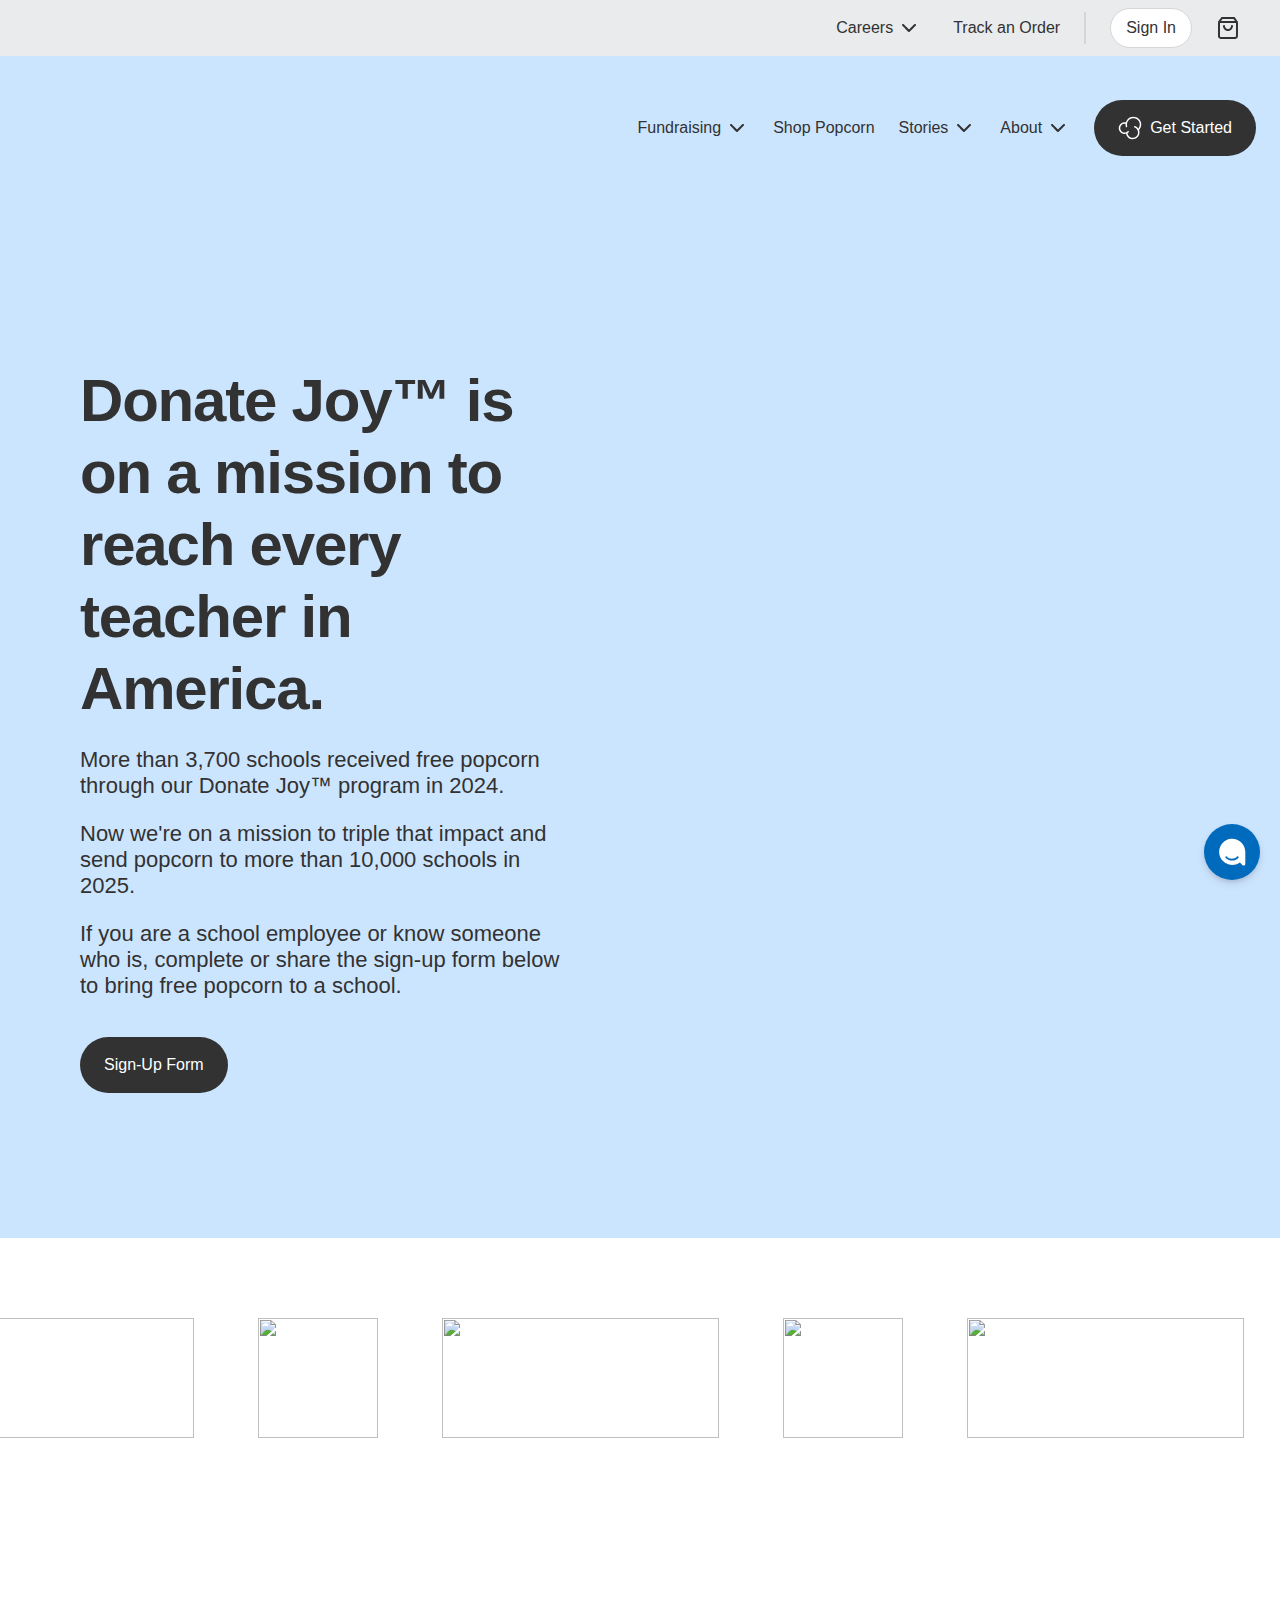
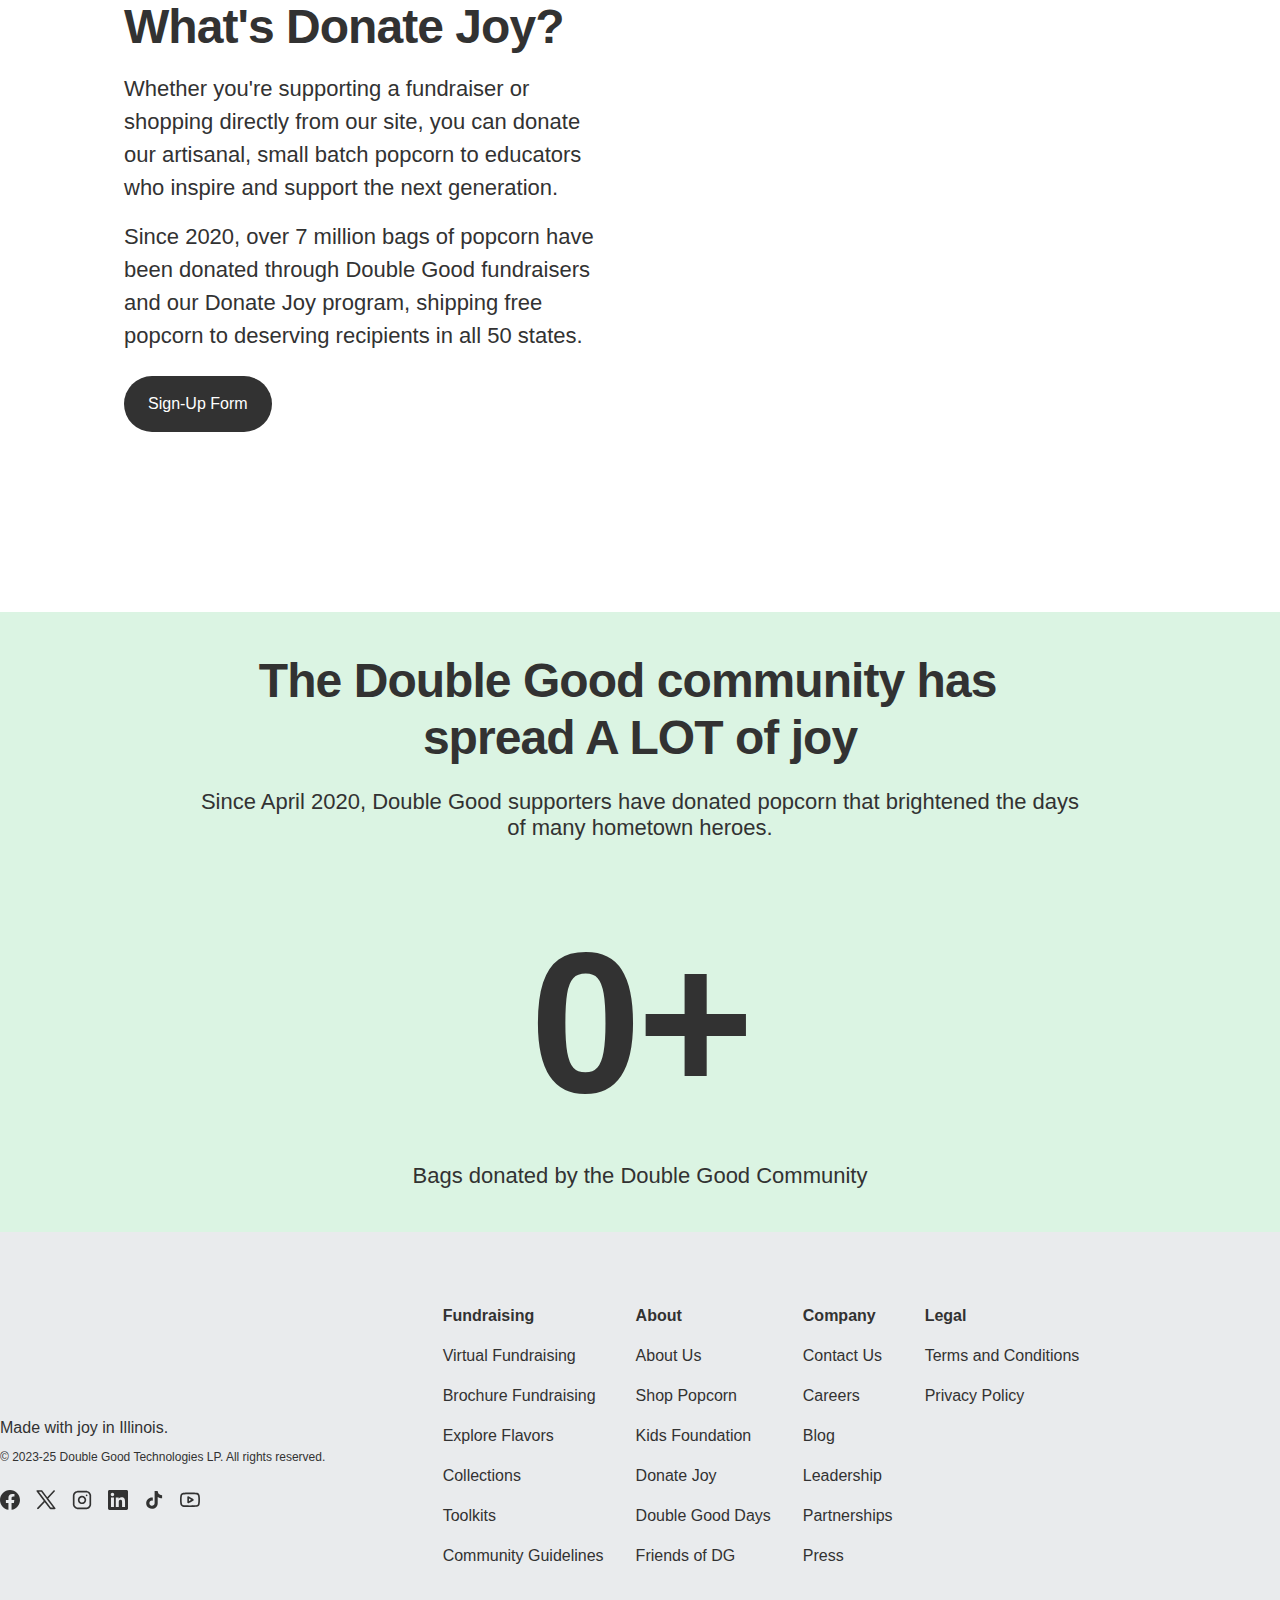
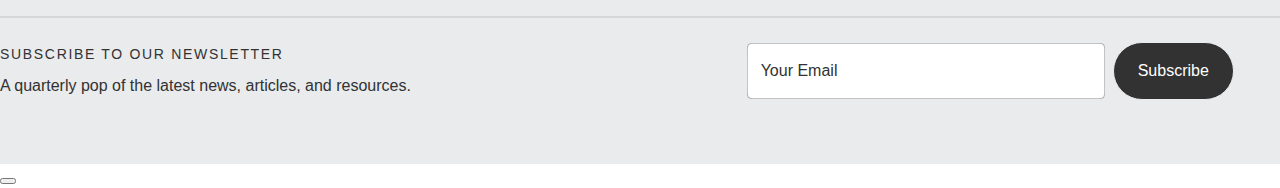
==== index.html @ 78ee9ff6 "Import current files" ====
<!DOCTYPE html>
<!-- saved from url=(0037)https://www.doublegood.com/donate-joy -->
<html style="--alert-banner-height: 0px; --mobile-header-height: 83px; --alert-header-height: 83px;"><head><meta http-equiv="Content-Type" content="text/html; charset=UTF-8"><style data-emotion="css-global" data-s="">html{-webkit-font-smoothing:antialiased;-moz-osx-font-smoothing:grayscale;box-sizing:border-box;-webkit-text-size-adjust:100%;}*,*::before,*::after{box-sizing:inherit;}strong,b{font-weight:700;}body{margin:0;color:#323232;font-family:var(--font-poppins),sans-serif;font-weight:400;font-size:1.6rem;line-height:1.5;word-break:break-word;background-color:#fff;}@media (min-width:768px){body{word-break:initial;}}@media print{body{background-color:#fff;}}body::backdrop{background-color:#fff;}html{font-size:46.8%;}@media (min-width: 375px){html{font-size:62.5%;}}</style><style data-emotion="css-global" data-s="">@-webkit-keyframes mui-auto-fill{from{display:block;}}@keyframes mui-auto-fill{from{display:block;}}@-webkit-keyframes mui-auto-fill-cancel{from{display:block;}}@keyframes mui-auto-fill-cancel{from{display:block;}}</style><style data-emotion="css-global" data-s="">@-webkit-keyframes mui-auto-fill{from{display:block;}}@keyframes mui-auto-fill{from{display:block;}}@-webkit-keyframes mui-auto-fill-cancel{from{display:block;}}@keyframes mui-auto-fill-cancel{from{display:block;}}</style><style data-emotion="css 1eebi" data-s="">.css-1eebi{display:-webkit-box;display:-webkit-flex;display:-ms-flexbox;display:flex;-webkit-flex-direction:column;-ms-flex-direction:column;flex-direction:column;width:100%;box-sizing:border-box;-webkit-flex-shrink:0;-ms-flex-negative:0;flex-shrink:0;position:-webkit-sticky;position:sticky;z-index:1100;top:0;left:auto;right:0;color:inherit;}</style><style data-emotion="css g3vh6f" data-s="">.css-g3vh6f{background-color:#fff;color:rgba(0, 0, 0, 0.87);-webkit-transition:box-shadow 300ms cubic-bezier(0.4, 0, 0.2, 1) 0ms;transition:box-shadow 300ms cubic-bezier(0.4, 0, 0.2, 1) 0ms;box-shadow:none;display:-webkit-box;display:-webkit-flex;display:-ms-flexbox;display:flex;-webkit-flex-direction:column;-ms-flex-direction:column;flex-direction:column;width:100%;box-sizing:border-box;-webkit-flex-shrink:0;-ms-flex-negative:0;flex-shrink:0;position:-webkit-sticky;position:sticky;z-index:1100;top:0;left:auto;right:0;color:inherit;}</style><style data-emotion="css jx553f" data-s="">.css-jx553f{background-color:#cce5ff;padding-bottom:1.6rem;padding-top:1.6rem;-webkit-transition:backgroundColor 300ms cubic-bezier(0.4, 0, 0.2, 1) 0ms;transition:backgroundColor 300ms cubic-bezier(0.4, 0, 0.2, 1) 0ms;}</style><style data-emotion="css 2jualf" data-s="">.css-2jualf{width:100%;margin-left:auto;box-sizing:border-box;margin-right:auto;display:block;padding-left:16px;padding-right:16px;}@media (min-width:600px){.css-2jualf{padding-left:24px;padding-right:24px;}}@media (min-width:1280px){.css-2jualf{max-width:1280px;}}</style><style data-emotion="css 95g4uk" data-s="">.css-95g4uk{display:-webkit-box;display:-webkit-flex;display:-ms-flexbox;display:flex;-webkit-flex-direction:row;-ms-flex-direction:row;flex-direction:row;-webkit-box-pack:justify;-webkit-justify-content:space-between;justify-content:space-between;-webkit-align-items:center;-webkit-box-align:center;-ms-flex-align:center;align-items:center;}</style><style data-emotion="css z7ze0z" data-s="">.css-z7ze0z{text-align:center;-webkit-flex:0 0 auto;-ms-flex:0 0 auto;flex:0 0 auto;font-size:1.5rem;padding:8px;border-radius:50%;overflow:visible;color:rgba(0, 0, 0, 0.54);-webkit-transition:background-color 150ms cubic-bezier(0.4, 0, 0.2, 1) 0ms;transition:background-color 150ms cubic-bezier(0.4, 0, 0.2, 1) 0ms;color:inherit;border-radius:0;padding:0;background-color:#323232;color:#fff;padding:1.3rem;border-radius:50%;margin-right:4.6rem;}.css-z7ze0z.Mui-disabled{background-color:transparent;color:rgba(0, 0, 0, 0.26);}</style><style data-emotion="css 1kptanp" data-s="">.css-1kptanp{display:-webkit-inline-box;display:-webkit-inline-flex;display:-ms-inline-flexbox;display:inline-flex;-webkit-align-items:center;-webkit-box-align:center;-ms-flex-align:center;align-items:center;-webkit-box-pack:center;-ms-flex-pack:center;-webkit-justify-content:center;justify-content:center;position:relative;box-sizing:border-box;-webkit-tap-highlight-color:transparent;background-color:transparent;outline:0;border:0;margin:0;border-radius:0;padding:0;cursor:pointer;-webkit-user-select:none;-moz-user-select:none;-ms-user-select:none;user-select:none;vertical-align:middle;-moz-appearance:none;-webkit-appearance:none;-webkit-text-decoration:none;text-decoration:none;color:inherit;position:relative;text-align:center;-webkit-flex:0 0 auto;-ms-flex:0 0 auto;flex:0 0 auto;font-size:1.5rem;padding:8px;border-radius:50%;overflow:visible;color:rgba(0, 0, 0, 0.54);-webkit-transition:background-color 150ms cubic-bezier(0.4, 0, 0.2, 1) 0ms;transition:background-color 150ms cubic-bezier(0.4, 0, 0.2, 1) 0ms;color:inherit;border-radius:0;padding:0;background-color:#323232;color:#fff;padding:1.3rem;border-radius:50%;margin-right:4.6rem;}.css-1kptanp::-moz-focus-inner{border-style:none;}.css-1kptanp.Mui-disabled{pointer-events:none;cursor:default;}@media print{.css-1kptanp{-webkit-print-color-adjust:exact;color-adjust:exact;}}.css-1kptanp::after{border:0.2rem solid transparent;box-shadow:0 0 0 0.2rem transparent;content:"";display:block;height:100%;left:0;outline:0.2rem solid transparent;position:absolute;top:0;width:100%;border-radius:inherit;}.css-1kptanp:focus-visible::after{border-color:transparent;outline-color:#5D9CF9;box-shadow:0 0 0 0.2rem #06F;}.css-1kptanp[disabled]{background-color:#d6d6d6;pointer-events:none;color:#757575;}.css-1kptanp.Mui-disabled{background-color:transparent;color:rgba(0, 0, 0, 0.26);}</style><style data-emotion="css 1w7fiki" data-s="">.css-1w7fiki{width:8.2rem;height:5.1rem;}</style><style data-emotion="css 1uds6oo" data-s="">.css-1uds6oo{height:100%;width:100%;position:relative;}</style><style data-emotion="css utn7wn" data-s="">.css-utn7wn{-webkit-text-decoration:none;text-decoration:none;text-decoration-thickness:0.2rem;text-underline-offset:0.8rem;position:relative;color:inherit;display:-webkit-box;display:-webkit-flex;display:-ms-flexbox;display:flex;height:100%;width:100%;}.css-utn7wn:hover{-webkit-text-decoration:underline;text-decoration:underline;}.css-utn7wn::after{border:0.2rem solid transparent;box-shadow:0 0 0 0.2rem transparent;content:"";display:block;height:100%;left:0;outline:0.2rem solid transparent;position:absolute;top:0;width:100%;border-radius:inherit;z-index:-1;}.css-utn7wn:hover{text-decoration-thickness:0.2rem;}.css-utn7wn:focus-visible::after{border-color:transparent;outline-color:#5D9CF9;box-shadow:0 0 0 0.2rem #06F;}.css-utn7wn[disabled]{background-color:#d6d6d6;pointer-events:none;color:#757575;}</style><style data-emotion="css xd2zn5" data-s="">.css-xd2zn5{margin:0;font:inherit;color:inherit;font-weight:500;white-space:pre-wrap;-webkit-text-decoration:none;text-decoration:none;text-decoration-thickness:0.2rem;text-underline-offset:0.8rem;position:relative;color:inherit;display:-webkit-box;display:-webkit-flex;display:-ms-flexbox;display:flex;height:100%;width:100%;}.css-xd2zn5:hover{-webkit-text-decoration:underline;text-decoration:underline;}.css-xd2zn5::after{border:0.2rem solid transparent;box-shadow:0 0 0 0.2rem transparent;content:"";display:block;height:100%;left:0;outline:0.2rem solid transparent;position:absolute;top:0;width:100%;border-radius:inherit;z-index:-1;}.css-xd2zn5:hover{text-decoration-thickness:0.2rem;}.css-xd2zn5:focus-visible::after{border-color:transparent;outline-color:#5D9CF9;box-shadow:0 0 0 0.2rem #06F;}.css-xd2zn5[disabled]{background-color:#d6d6d6;pointer-events:none;color:#757575;}</style><style data-emotion="css 457sxu" data-s="">.css-457sxu{display:-webkit-box;display:-webkit-flex;display:-ms-flexbox;display:flex;-webkit-flex-direction:row;-ms-flex-direction:row;flex-direction:row;-webkit-box-pack:justify;-webkit-justify-content:space-between;justify-content:space-between;-webkit-align-items:center;-webkit-box-align:center;-ms-flex-align:center;align-items:center;}.css-457sxu>:not(style):not(style){margin:0;}.css-457sxu>:not(style)~:not(style){margin-left:1.6rem;}</style><style data-emotion="css 11wsf1d" data-s="">.css-11wsf1d{display:-webkit-inline-box;display:-webkit-inline-flex;display:-ms-inline-flexbox;display:inline-flex;padding:0.8rem;}.css-11wsf1d svg{color:#323232;-webkit-transition:color 300ms cubic-bezier(0.4, 0, 0.2, 1) 0ms;transition:color 300ms cubic-bezier(0.4, 0, 0.2, 1) 0ms;}.css-11wsf1d:hover svg{color:#757575;}.css-11wsf1d:focus-visible svg{border-color:#fff;outline-color:#5D9CF9;}@media (min-width:768px){.css-11wsf1d{padding:0.8rem 1.6rem;}}</style><style data-emotion="css 19radel" data-s="">.css-19radel{top:var(--mobile-header-height);}.isAlertBanner .css-19radel{top:var(--alert-header-height);}.css-19radel .MuiDrawer-paper{background-color:#ffeeb2;height:calc(100% - var(--mobile-header-height));top:var(--mobile-header-height);width:100%;}.isAlertBanner .css-19radel .MuiDrawer-paper{height:calc(100% - var(--alert-header-height));top:var(--alert-header-height);}</style><style data-emotion="css dz99ct" data-s="">.css-dz99ct{z-index:1200;top:var(--mobile-header-height);}.isAlertBanner .css-dz99ct{top:var(--alert-header-height);}.css-dz99ct .MuiDrawer-paper{background-color:#ffeeb2;height:calc(100% - var(--mobile-header-height));top:var(--mobile-header-height);width:100%;}.isAlertBanner .css-dz99ct .MuiDrawer-paper{height:calc(100% - var(--alert-header-height));top:var(--alert-header-height);}</style><style data-emotion="css 3z4p8h" data-s="">.css-3z4p8h{background-color:#cce5ff;position:relative;border-radius:0;}</style><style data-emotion="css 1mec760" data-s="">.css-1mec760{width:100%;margin-left:auto;box-sizing:border-box;margin-right:auto;display:block;}@media (min-width:1440px){.css-1mec760{padding-left:0;padding-right:0;}}.css-1mec760 .text-section{padding-left:1.6rem;padding-right:1.6rem;}@media (min-width:768px){.css-1mec760 .text-section{padding-left:0;padding-right:0;}}</style><style data-emotion="css 1ncgrrh" data-s="">.css-1ncgrrh{margin-top:0;margin-bottom:0;padding-top:1rem;padding-bottom:0;}@media (min-width:768px){.css-1ncgrrh{margin-top:0;margin-bottom:0;padding-top:2rem;padding-bottom:0;}}</style><style data-emotion="css k008qs" data-s="">.css-k008qs{display:-webkit-box;display:-webkit-flex;display:-ms-flexbox;display:flex;}</style><style data-emotion="css 1hr9hjv" data-s="">.css-1hr9hjv{box-sizing:border-box;display:-webkit-box;display:-webkit-flex;display:-ms-flexbox;display:flex;-webkit-box-flex-wrap:wrap;-webkit-flex-wrap:wrap;-ms-flex-wrap:wrap;flex-wrap:wrap;width:100%;-webkit-flex-direction:row;-ms-flex-direction:row;flex-direction:row;-webkit-flex-direction:column-reverse;-ms-flex-direction:column-reverse;flex-direction:column-reverse;-webkit-box-flex-wrap:nowrap;-webkit-flex-wrap:nowrap;-ms-flex-wrap:nowrap;flex-wrap:nowrap;}@media (min-width:768px){.css-1hr9hjv{-webkit-flex-direction:row;-ms-flex-direction:row;flex-direction:row;}}</style><style data-emotion="css 1led9x1" data-s="">.css-1led9x1{box-sizing:border-box;margin:0;-webkit-flex-direction:row;-ms-flex-direction:row;flex-direction:row;-webkit-flex-basis:100%;-ms-flex-preferred-size:100%;flex-basis:100%;-webkit-box-flex:0;-webkit-flex-grow:0;-ms-flex-positive:0;flex-grow:0;max-width:100%;}@media (min-width:600px){.css-1led9x1{-webkit-flex-basis:100%;-ms-flex-preferred-size:100%;flex-basis:100%;-webkit-box-flex:0;-webkit-flex-grow:0;-ms-flex-positive:0;flex-grow:0;max-width:100%;}}@media (min-width:768px){.css-1led9x1{-webkit-flex-basis:50%;-ms-flex-preferred-size:50%;flex-basis:50%;-webkit-box-flex:0;-webkit-flex-grow:0;-ms-flex-positive:0;flex-grow:0;max-width:50%;}}@media (min-width:1024px){.css-1led9x1{-webkit-flex-basis:50%;-ms-flex-preferred-size:50%;flex-basis:50%;-webkit-box-flex:0;-webkit-flex-grow:0;-ms-flex-positive:0;flex-grow:0;max-width:50%;}}@media (min-width:1280px){.css-1led9x1{-webkit-flex-basis:50%;-ms-flex-preferred-size:50%;flex-basis:50%;-webkit-box-flex:0;-webkit-flex-grow:0;-ms-flex-positive:0;flex-grow:0;max-width:50%;}}@media (min-width:1440px){.css-1led9x1{-webkit-flex-basis:50%;-ms-flex-preferred-size:50%;flex-basis:50%;-webkit-box-flex:0;-webkit-flex-grow:0;-ms-flex-positive:0;flex-grow:0;max-width:50%;}}@media (min-width:1920px){.css-1led9x1{-webkit-flex-basis:50%;-ms-flex-preferred-size:50%;flex-basis:50%;-webkit-box-flex:0;-webkit-flex-grow:0;-ms-flex-positive:0;flex-grow:0;max-width:50%;}}</style><style data-emotion="css 1a64frr" data-s="">.css-1a64frr{padding-top:2rem;padding-bottom:2rem;}@media (min-width:1280px){.css-1a64frr{padding-top:calc(10.5rem + 4rem);padding-bottom:calc(10.5rem + 4rem);}}</style><style data-emotion="css 9k6w5x" data-s="">@media (min-width:768px){.css-9k6w5x{padding-right:0;padding-left:0;}}</style><style data-emotion="css 6xx8ub" data-s="">.css-6xx8ub{padding-right:2.4rem;padding-left:2.4rem;text-align:center;margin:0;}@media (min-width:768px){.css-6xx8ub{max-width:100%;text-align:left;padding-right:8rem;padding-left:8rem;}}</style><style data-emotion="css oad5r3" data-s="">.css-oad5r3{margin:0;font-family:var(--font-poppins),sans-serif;font-weight:700;font-size:4rem;line-height:1.2;letter-spacing:-0.02em;font-size:4rem;}@media (min-width:768px){.css-oad5r3{font-size:6rem;}}</style><style data-emotion="css 1327219" data-s="">.css-1327219{font-size:1.6rem;}@media (min-width:768px){.css-1327219{font-size:2.2rem;line-height:normal;margin-top:normal;}}.css-1327219:last-of-type{margin-bottom:0;}</style><style data-emotion="css 311aw" data-s="">.css-311aw{padding-left:0;width:100%;}@media (min-width:768px){.css-311aw{padding-left:8rem;max-width:100%;margin:0;display:-webkit-box;display:-webkit-flex;display:-ms-flexbox;display:flex;-webkit-box-flex-wrap:wrap;-webkit-flex-wrap:wrap;-ms-flex-wrap:wrap;flex-wrap:wrap;-webkit-box-pack:start;-ms-flex-pack:start;-webkit-justify-content:flex-start;justify-content:flex-start;}}</style><style data-emotion="css 1wnhdzd" data-s="">.css-1wnhdzd{display:-webkit-box;display:-webkit-flex;display:-ms-flexbox;display:flex;-webkit-box-flex-wrap:wrap;-webkit-flex-wrap:wrap;-ms-flex-wrap:wrap;flex-wrap:wrap;-webkit-box-pack:center;-ms-flex-pack:center;-webkit-justify-content:center;justify-content:center;width:100%;margin-top:1.6rem;}@media (min-width:768px){.css-1wnhdzd{margin:auto;}}.css-1wnhdzd .button-wrapper{margin:0 0 1.6rem;width:100%;}.css-1wnhdzd .button-wrapper a{width:100%;}@media (min-width:768px){.css-1wnhdzd .button-wrapper a{width:auto;}}.css-1wnhdzd .button-wrapper:last-of-type{margin-bottom:0;}@media (min-width:768px){.css-1wnhdzd .button-wrapper{margin:0 1.6rem 1.6rem 0;width:auto;}}.css-1wnhdzd .button-container{margin:0 0 1.6rem;}@media (min-width:768px){.css-1wnhdzd .button-container{width:auto;margin:0 2.4rem 2.4rem 0;}}.css-1wnhdzd .button-container:last-child{margin:0;}@media (min-width:768px){.css-1wnhdzd .button-container:last-child{margin:0;}}@media (min-width:768px){.css-1wnhdzd{-webkit-box-pack:left;-ms-flex-pack:left;-webkit-justify-content:left;justify-content:left;min-width:35.8rem;margin-top:1.6rem;}}</style><style data-emotion="css 1qvptzv" data-s="">.css-1qvptzv{display:-webkit-box;display:-webkit-flex;display:-ms-flexbox;display:flex;-webkit-box-flex-wrap:wrap;-webkit-flex-wrap:wrap;-ms-flex-wrap:wrap;flex-wrap:wrap;-webkit-box-pack:center;-ms-flex-pack:center;-webkit-justify-content:center;justify-content:center;width:100%;margin-top:1.6rem;}@media (min-width:768px){.css-1qvptzv{margin:auto;}}.css-1qvptzv .button-wrapper{margin:0 0 1.6rem;width:100%;}.css-1qvptzv .button-wrapper a{width:100%;}@media (min-width:768px){.css-1qvptzv .button-wrapper a{width:auto;}}.css-1qvptzv .button-wrapper:last-of-type{margin-bottom:0;}@media (min-width:768px){.css-1qvptzv .button-wrapper{margin:0 1.6rem 1.6rem 0;width:auto;}}.css-1qvptzv .button-container{margin:0 0 1.6rem;}@media (min-width:768px){.css-1qvptzv .button-container{width:auto;margin:0 2.4rem 2.4rem 0;}}.css-1qvptzv .button-container:last-child{margin:0;}@media (min-width:768px){.css-1qvptzv .button-container:last-child{margin:0;}}@media (min-width:768px){.css-1qvptzv{-webkit-box-pack:left;-ms-flex-pack:left;-webkit-justify-content:left;justify-content:left;min-width:35.8rem;margin-top:1.6rem;}}</style><style data-emotion="css 1ygtft3" data-s="">.css-1ygtft3{width:100%;}@media (min-width:768px){.css-1ygtft3{width:auto;}}</style><style data-emotion="css 51ymfm" data-s="">.css-51ymfm{font-family:var(--font-poppins),sans-serif;font-weight:500;font-size:1.6rem;line-height:1.5;text-transform:none;min-width:64px;padding:6px 16px;border-radius:4px;-webkit-transition:background-color 250ms cubic-bezier(0.4, 0, 0.2, 1) 0ms,box-shadow 250ms cubic-bezier(0.4, 0, 0.2, 1) 0ms,border-color 250ms cubic-bezier(0.4, 0, 0.2, 1) 0ms,color 250ms cubic-bezier(0.4, 0, 0.2, 1) 0ms;transition:background-color 250ms cubic-bezier(0.4, 0, 0.2, 1) 0ms,box-shadow 250ms cubic-bezier(0.4, 0, 0.2, 1) 0ms,border-color 250ms cubic-bezier(0.4, 0, 0.2, 1) 0ms,color 250ms cubic-bezier(0.4, 0, 0.2, 1) 0ms;box-shadow:none;border-radius:5.6rem;padding:1.6rem 2.4rem;width:100%;background-color:#323232;color:#fff;}.css-51ymfm:hover{-webkit-text-decoration:none;text-decoration:none;background-color:rgba(0, 0, 0, 0.04);}@media (hover: none){.css-51ymfm:hover{background-color:transparent;}}.css-51ymfm.Mui-disabled{color:rgba(0, 0, 0, 0.26);}.css-51ymfm:hover{box-shadow:none;}.css-51ymfm.Mui-focusVisible{box-shadow:none;}.css-51ymfm:active{box-shadow:none;}.css-51ymfm.Mui-disabled{box-shadow:none;}@media (min-width:768px){.css-51ymfm{width:auto;}}.css-51ymfm:hover{background-color:#757575;color:#fff;}.css-51ymfm .label{-webkit-align-items:center;-webkit-box-align:center;-ms-flex-align:center;align-items:center;background-color:#ffb600;bottom:0;-webkit-clip-path:ellipse(closest-side farthest-side);clip-path:ellipse(closest-side farthest-side);color:#323232;display:-webkit-box;display:-webkit-flex;display:-ms-flexbox;display:flex;font:inherit;height:200%;-webkit-box-pack:center;-ms-flex-pack:center;-webkit-justify-content:center;justify-content:center;position:absolute;top:0;width:120%;-webkit-transform:translateY(100%);-moz-transform:translateY(100%);-ms-transform:translateY(100%);transform:translateY(100%);-webkit-transition:-webkit-transform 0.4s ease-in-out 0ms;transition:transform 0.4s ease-in-out 0ms;}.css-51ymfm:has(.label){border:0.1rem solid #323232;overflow:hidden;position:relative;-webkit-transition:color 0.4s ease-in-out 0ms,backgroundColor 0.4s ease-in-out 0ms;transition:color 0.4s ease-in-out 0ms,backgroundColor 0.4s ease-in-out 0ms;}.css-51ymfm:has(.label):hover{background-color:#323232;color:#323232;}.css-51ymfm:has(.label):hover .label{-webkit-transform:translateY(-25%);-moz-transform:translateY(-25%);-ms-transform:translateY(-25%);transform:translateY(-25%);}.css-51ymfm:has(.label):focus-visible{overflow:visible;}.css-51ymfm:has(.label):focus-visible span{display:none;}@media (min-width:600px){.css-51ymfm{padding-right:2.4rem;padding-left:2.4rem;width:100%;}}@media (min-width:768px){.css-51ymfm{width:auto;}}</style><style data-emotion="css 1dyh8z5" data-s="">.css-1dyh8z5{display:-webkit-inline-box;display:-webkit-inline-flex;display:-ms-inline-flexbox;display:inline-flex;-webkit-align-items:center;-webkit-box-align:center;-ms-flex-align:center;align-items:center;-webkit-box-pack:center;-ms-flex-pack:center;-webkit-justify-content:center;justify-content:center;position:relative;box-sizing:border-box;-webkit-tap-highlight-color:transparent;background-color:transparent;outline:0;border:0;margin:0;border-radius:0;padding:0;cursor:pointer;-webkit-user-select:none;-moz-user-select:none;-ms-user-select:none;user-select:none;vertical-align:middle;-moz-appearance:none;-webkit-appearance:none;-webkit-text-decoration:none;text-decoration:none;color:inherit;position:relative;font-family:var(--font-poppins),sans-serif;font-weight:500;font-size:1.6rem;line-height:1.5;text-transform:none;min-width:64px;padding:6px 16px;border-radius:4px;-webkit-transition:background-color 250ms cubic-bezier(0.4, 0, 0.2, 1) 0ms,box-shadow 250ms cubic-bezier(0.4, 0, 0.2, 1) 0ms,border-color 250ms cubic-bezier(0.4, 0, 0.2, 1) 0ms,color 250ms cubic-bezier(0.4, 0, 0.2, 1) 0ms;transition:background-color 250ms cubic-bezier(0.4, 0, 0.2, 1) 0ms,box-shadow 250ms cubic-bezier(0.4, 0, 0.2, 1) 0ms,border-color 250ms cubic-bezier(0.4, 0, 0.2, 1) 0ms,color 250ms cubic-bezier(0.4, 0, 0.2, 1) 0ms;box-shadow:none;border-radius:5.6rem;padding:1.6rem 2.4rem;width:100%;background-color:#323232;color:#fff;}.css-1dyh8z5::-moz-focus-inner{border-style:none;}.css-1dyh8z5.Mui-disabled{pointer-events:none;cursor:default;}@media print{.css-1dyh8z5{-webkit-print-color-adjust:exact;color-adjust:exact;}}.css-1dyh8z5::after{border:0.2rem solid transparent;box-shadow:0 0 0 0.2rem transparent;content:"";display:block;height:100%;left:0;outline:0.2rem solid transparent;position:absolute;top:0;width:100%;border-radius:inherit;}.css-1dyh8z5:focus-visible::after{border-color:transparent;outline-color:#5D9CF9;box-shadow:0 0 0 0.2rem #06F;}.css-1dyh8z5[disabled]{background-color:#d6d6d6;pointer-events:none;color:#757575;}.css-1dyh8z5:hover{-webkit-text-decoration:none;text-decoration:none;background-color:rgba(0, 0, 0, 0.04);}@media (hover: none){.css-1dyh8z5:hover{background-color:transparent;}}.css-1dyh8z5.Mui-disabled{color:rgba(0, 0, 0, 0.26);}.css-1dyh8z5:hover{box-shadow:none;}.css-1dyh8z5.Mui-focusVisible{box-shadow:none;}.css-1dyh8z5:active{box-shadow:none;}.css-1dyh8z5.Mui-disabled{box-shadow:none;}@media (min-width:768px){.css-1dyh8z5{width:auto;}}.css-1dyh8z5:hover{background-color:#757575;color:#fff;}.css-1dyh8z5 .label{-webkit-align-items:center;-webkit-box-align:center;-ms-flex-align:center;align-items:center;background-color:#ffb600;bottom:0;-webkit-clip-path:ellipse(closest-side farthest-side);clip-path:ellipse(closest-side farthest-side);color:#323232;display:-webkit-box;display:-webkit-flex;display:-ms-flexbox;display:flex;font:inherit;height:200%;-webkit-box-pack:center;-ms-flex-pack:center;-webkit-justify-content:center;justify-content:center;position:absolute;top:0;width:120%;-webkit-transform:translateY(100%);-moz-transform:translateY(100%);-ms-transform:translateY(100%);transform:translateY(100%);-webkit-transition:-webkit-transform 0.4s ease-in-out 0ms;transition:transform 0.4s ease-in-out 0ms;}.css-1dyh8z5:has(.label){border:0.1rem solid #323232;overflow:hidden;position:relative;-webkit-transition:color 0.4s ease-in-out 0ms,backgroundColor 0.4s ease-in-out 0ms;transition:color 0.4s ease-in-out 0ms,backgroundColor 0.4s ease-in-out 0ms;}.css-1dyh8z5:has(.label):hover{background-color:#323232;color:#323232;}.css-1dyh8z5:has(.label):hover .label{-webkit-transform:translateY(-25%);-moz-transform:translateY(-25%);-ms-transform:translateY(-25%);transform:translateY(-25%);}.css-1dyh8z5:has(.label):focus-visible{overflow:visible;}.css-1dyh8z5:has(.label):focus-visible span{display:none;}@media (min-width:600px){.css-1dyh8z5{padding-right:2.4rem;padding-left:2.4rem;width:100%;}}@media (min-width:768px){.css-1dyh8z5{width:auto;}}</style><style data-emotion="css 10klw3m" data-s="">.css-10klw3m{height:100%;}</style><style data-emotion="css fimju0" data-s="">.css-fimju0{width:100%;overflow:hidden;margin:0;height:100%;position:relative;padding-bottom:100%;}.css-fimju0 .desktop-image{display:none;}@media (min-width:768px){.css-fimju0{padding-bottom:56.6%;}.css-fimju0 .mobile-image{display:none;}.css-fimju0 .desktop-image{display:block;}}</style><style data-emotion="css 1lhgo8e" data-s="">.css-1lhgo8e{width:100%;overflow:hidden;margin:0;height:100%;position:relative;padding-bottom:100%;}.css-1lhgo8e .desktop-image{display:none;}@media (min-width:768px){.css-1lhgo8e{padding-bottom:56.6%;}.css-1lhgo8e .mobile-image{display:none;}.css-1lhgo8e .desktop-image{display:block;}}</style><style data-emotion="css nqmyd6" data-s="">.css-nqmyd6{background-color:#fff;position:relative;border-radius:0;}</style><style data-emotion="css 1b9oz2m" data-s="">.css-1b9oz2m{width:100%;margin-left:auto;box-sizing:border-box;margin-right:auto;display:block;}@media (min-width:1440px){.css-1b9oz2m{padding-left:0;padding-right:0;}}.css-1b9oz2m .text-section{padding-left:0;padding-right:0;}@media (min-width:768px){.css-1b9oz2m .text-section{padding-left:0;padding-right:0;}}</style><style data-emotion="css 1rj7994" data-s="">.css-1rj7994{margin-top:0;margin-bottom:0;padding-top:4rem;padding-bottom:4rem;}@media (min-width:768px){.css-1rj7994{margin-top:0;margin-bottom:0;padding-top:8rem;padding-bottom:8rem;}}</style><style data-emotion="css 3gjte2" data-s="">.css-3gjte2{width:100%;height:6.4rem;position:relative;overflow:hidden;background-color:#fff;}@media (min-width:768px){.css-3gjte2{height:12rem;}}</style><style data-emotion="css 18lchkm" data-s="">.css-18lchkm{position:absolute;display:-webkit-box;display:-webkit-flex;display:-ms-flexbox;display:flex;width:200%;height:100%;-webkit-align-items:center;-webkit-box-align:center;-ms-flex-align:center;align-items:center;-webkit-align-content:center;-ms-flex-line-pack:center;align-content:center;top:0;left:-50%;z-index:1;}</style><style data-emotion="css 13u81n7" data-s="">.css-13u81n7{margin-left:1.2rem;margin-right:1.2rem;height:auto;max-height:100%;max-width:16.5rem;}@media (min-width:768px){.css-13u81n7{margin-left:3.2rem;margin-right:3.2rem;height:100%;max-width:100%;}}</style><style data-emotion="css nqmyd6" data-s="">.css-nqmyd6{background-color:#fff;position:relative;border-radius:0;}</style><style data-emotion="css 14bwu7h" data-s="">.css-14bwu7h{width:100%;margin-left:auto;box-sizing:border-box;margin-right:auto;display:block;padding-left:16px;padding-right:16px;}@media (min-width:600px){.css-14bwu7h{padding-left:24px;padding-right:24px;}}@media (min-width:1280px){.css-14bwu7h{max-width:1280px;}}@media (min-width:1440px){.css-14bwu7h{padding-left:0;padding-right:0;}}.css-14bwu7h .text-section{padding-left:0;padding-right:0;}@media (min-width:768px){.css-14bwu7h .text-section{padding-left:0;padding-right:0;}}</style><style data-emotion="css x7x2r2" data-s="">.css-x7x2r2{margin-top:0;margin-bottom:0;padding-top:0;padding-bottom:1rem;}@media (min-width:768px){.css-x7x2r2{margin-top:0;margin-bottom:0;padding-top:0;padding-bottom:2rem;}}</style><style data-emotion="css k008qs" data-s="">.css-k008qs{display:-webkit-box;display:-webkit-flex;display:-ms-flexbox;display:flex;}</style><style data-emotion="css 1hr9hjv" data-s="">.css-1hr9hjv{box-sizing:border-box;display:-webkit-box;display:-webkit-flex;display:-ms-flexbox;display:flex;-webkit-box-flex-wrap:wrap;-webkit-flex-wrap:wrap;-ms-flex-wrap:wrap;flex-wrap:wrap;width:100%;-webkit-flex-direction:row;-ms-flex-direction:row;flex-direction:row;-webkit-flex-direction:column-reverse;-ms-flex-direction:column-reverse;flex-direction:column-reverse;-webkit-box-flex-wrap:nowrap;-webkit-flex-wrap:nowrap;-ms-flex-wrap:nowrap;flex-wrap:nowrap;}@media (min-width:768px){.css-1hr9hjv{-webkit-flex-direction:row;-ms-flex-direction:row;flex-direction:row;}}</style><style data-emotion="css 1led9x1" data-s="">.css-1led9x1{box-sizing:border-box;margin:0;-webkit-flex-direction:row;-ms-flex-direction:row;flex-direction:row;-webkit-flex-basis:100%;-ms-flex-preferred-size:100%;flex-basis:100%;-webkit-box-flex:0;-webkit-flex-grow:0;-ms-flex-positive:0;flex-grow:0;max-width:100%;}@media (min-width:600px){.css-1led9x1{-webkit-flex-basis:100%;-ms-flex-preferred-size:100%;flex-basis:100%;-webkit-box-flex:0;-webkit-flex-grow:0;-ms-flex-positive:0;flex-grow:0;max-width:100%;}}@media (min-width:768px){.css-1led9x1{-webkit-flex-basis:50%;-ms-flex-preferred-size:50%;flex-basis:50%;-webkit-box-flex:0;-webkit-flex-grow:0;-ms-flex-positive:0;flex-grow:0;max-width:50%;}}@media (min-width:1024px){.css-1led9x1{-webkit-flex-basis:50%;-ms-flex-preferred-size:50%;flex-basis:50%;-webkit-box-flex:0;-webkit-flex-grow:0;-ms-flex-positive:0;flex-grow:0;max-width:50%;}}@media (min-width:1280px){.css-1led9x1{-webkit-flex-basis:50%;-ms-flex-preferred-size:50%;flex-basis:50%;-webkit-box-flex:0;-webkit-flex-grow:0;-ms-flex-positive:0;flex-grow:0;max-width:50%;}}@media (min-width:1440px){.css-1led9x1{-webkit-flex-basis:50%;-ms-flex-preferred-size:50%;flex-basis:50%;-webkit-box-flex:0;-webkit-flex-grow:0;-ms-flex-positive:0;flex-grow:0;max-width:50%;}}@media (min-width:1920px){.css-1led9x1{-webkit-flex-basis:50%;-ms-flex-preferred-size:50%;flex-basis:50%;-webkit-box-flex:0;-webkit-flex-grow:0;-ms-flex-positive:0;flex-grow:0;max-width:50%;}}</style><style data-emotion="css yhs6f3" data-s="">.css-yhs6f3{padding-top:4rem;padding-bottom:4rem;}@media (min-width:768px){.css-yhs6f3{padding-top:1.6rem;padding-bottom:1.6rem;}}@media (min-width:1280px){.css-yhs6f3{padding-top:8rem;padding-bottom:8rem;}}</style><style data-emotion="css eg6041" data-s="">@media (min-width:1280px){.css-eg6041{padding-right:0px;padding-left:0px;}}</style><style data-emotion="css 1dx6u49" data-s="">.css-1dx6u49{margin-left:0px;margin-right:0px;text-align:left;}@media (min-width:1280px){.css-1dx6u49{padding-right:4rem;padding-left:10rem;margin-left:0px;margin-right:0px;}}.css-1dx6u49 h1{font-family:var(--font-poppins),sans-serif;font-weight:700;font-size:4rem;line-height:1.2;letter-spacing:-0.02em;}@media (min-width:768px){.css-1dx6u49 h1{font-size:6rem;}}.css-1dx6u49 h2{font-family:var(--font-poppins),sans-serif;font-weight:700;font-size:3.6rem;line-height:1.2;letter-spacing:-0.02em;}@media (min-width:768px){.css-1dx6u49 h2{font-size:4.8rem;}}.css-1dx6u49 h3{font-family:var(--font-poppins),sans-serif;font-weight:700;font-size:3.2rem;line-height:1.2;letter-spacing:-0.02em;}@media (min-width:768px){.css-1dx6u49 h3{font-size:4rem;}}.css-1dx6u49 h4{font-family:var(--font-poppins),sans-serif;font-weight:700;font-size:2.8rem;line-height:1.2;}@media (min-width:768px){.css-1dx6u49 h4{font-size:3.2rem;}}.css-1dx6u49 h5{font-family:var(--font-poppins),sans-serif;font-weight:700;font-size:2.4rem;line-height:1.5;}.css-1dx6u49 h6{font-family:var(--font-poppins),sans-serif;font-weight:700;font-size:2rem;line-height:1.5;}.css-1dx6u49 h1:first-of-type,.css-1dx6u49 h2:first-of-type,.css-1dx6u49 h3:first-of-type,.css-1dx6u49 h4:first-of-type,.css-1dx6u49 h5:first-of-type,.css-1dx6u49 h6:first-of-type{margin-top:0px;}.css-1dx6u49 h1:last-of-type,.css-1dx6u49 h2:last-of-type,.css-1dx6u49 h3:last-of-type,.css-1dx6u49 h4:last-of-type,.css-1dx6u49 h5:last-of-type,.css-1dx6u49 h6:last-of-type{margin-bottom:0px;}.css-1dx6u49>p{margin-bottom:0px;}.css-1dx6u49>p,.css-1dx6u49 ul,.css-1dx6u49 li{font-size:2.2rem;margin-bottom:0px;margin-block-start:1.6rem;}@media (min-width:768px){.css-1dx6u49>p,.css-1dx6u49 ul,.css-1dx6u49 li{font-size:2.2rem;}}.css-1dx6u49 img{max-width:100%;}</style><style data-emotion="css 1q011kd" data-s="">.css-1q011kd{margin-top:2.4rem;display:-webkit-box;display:-webkit-flex;display:-ms-flexbox;display:flex;-webkit-box-flex-wrap:wrap;-webkit-flex-wrap:wrap;-ms-flex-wrap:wrap;flex-wrap:wrap;-webkit-box-pack:start;-ms-flex-pack:start;-webkit-justify-content:flex-start;justify-content:flex-start;}.css-1q011kd .button-wrapper{margin:0 0 1.6rem;width:100%;}.css-1q011kd .button-wrapper:last-of-type{margin-bottom:0;margin-right:0;}@media (min-width:768px){.css-1q011kd .button-wrapper{margin:0 2.4rem 2.4rem 0;width:auto;}}.css-1q011kd .button-container{margin:0 0 1.6rem;}@media (min-width:768px){.css-1q011kd .button-container{width:auto;margin:0 2.4rem 2.4rem 0;}}.css-1q011kd .button-container:last-child{margin:0;}@media (min-width:768px){.css-1q011kd .button-container:last-child{margin:0;}}@media (min-width:768px){.css-1q011kd{padding-left:10rem;}}</style><style data-emotion="css 1s15uk" data-s="">.css-1s15uk{margin-top:2.4rem;display:-webkit-box;display:-webkit-flex;display:-ms-flexbox;display:flex;-webkit-box-flex-wrap:wrap;-webkit-flex-wrap:wrap;-ms-flex-wrap:wrap;flex-wrap:wrap;-webkit-box-pack:start;-ms-flex-pack:start;-webkit-justify-content:flex-start;justify-content:flex-start;}.css-1s15uk .button-wrapper{margin:0 0 1.6rem;width:100%;}.css-1s15uk .button-wrapper:last-of-type{margin-bottom:0;margin-right:0;}@media (min-width:768px){.css-1s15uk .button-wrapper{margin:0 2.4rem 2.4rem 0;width:auto;}}.css-1s15uk .button-container{margin:0 0 1.6rem;}@media (min-width:768px){.css-1s15uk .button-container{width:auto;margin:0 2.4rem 2.4rem 0;}}.css-1s15uk .button-container:last-child{margin:0;}@media (min-width:768px){.css-1s15uk .button-container:last-child{margin:0;}}@media (min-width:768px){.css-1s15uk{padding-left:10rem;}}</style><style data-emotion="css 1ygtft3" data-s="">.css-1ygtft3{width:100%;}@media (min-width:768px){.css-1ygtft3{width:auto;}}</style><style data-emotion="css 51ymfm" data-s="">.css-51ymfm{font-family:var(--font-poppins),sans-serif;font-weight:500;font-size:1.6rem;line-height:1.5;text-transform:none;min-width:64px;padding:6px 16px;border-radius:4px;-webkit-transition:background-color 250ms cubic-bezier(0.4, 0, 0.2, 1) 0ms,box-shadow 250ms cubic-bezier(0.4, 0, 0.2, 1) 0ms,border-color 250ms cubic-bezier(0.4, 0, 0.2, 1) 0ms,color 250ms cubic-bezier(0.4, 0, 0.2, 1) 0ms;transition:background-color 250ms cubic-bezier(0.4, 0, 0.2, 1) 0ms,box-shadow 250ms cubic-bezier(0.4, 0, 0.2, 1) 0ms,border-color 250ms cubic-bezier(0.4, 0, 0.2, 1) 0ms,color 250ms cubic-bezier(0.4, 0, 0.2, 1) 0ms;box-shadow:none;border-radius:5.6rem;padding:1.6rem 2.4rem;width:100%;background-color:#323232;color:#fff;}.css-51ymfm:hover{-webkit-text-decoration:none;text-decoration:none;background-color:rgba(0, 0, 0, 0.04);}@media (hover: none){.css-51ymfm:hover{background-color:transparent;}}.css-51ymfm.Mui-disabled{color:rgba(0, 0, 0, 0.26);}.css-51ymfm:hover{box-shadow:none;}.css-51ymfm.Mui-focusVisible{box-shadow:none;}.css-51ymfm:active{box-shadow:none;}.css-51ymfm.Mui-disabled{box-shadow:none;}@media (min-width:768px){.css-51ymfm{width:auto;}}.css-51ymfm:hover{background-color:#757575;color:#fff;}.css-51ymfm .label{-webkit-align-items:center;-webkit-box-align:center;-ms-flex-align:center;align-items:center;background-color:#ffb600;bottom:0;-webkit-clip-path:ellipse(closest-side farthest-side);clip-path:ellipse(closest-side farthest-side);color:#323232;display:-webkit-box;display:-webkit-flex;display:-ms-flexbox;display:flex;font:inherit;height:200%;-webkit-box-pack:center;-ms-flex-pack:center;-webkit-justify-content:center;justify-content:center;position:absolute;top:0;width:120%;-webkit-transform:translateY(100%);-moz-transform:translateY(100%);-ms-transform:translateY(100%);transform:translateY(100%);-webkit-transition:-webkit-transform 0.4s ease-in-out 0ms;transition:transform 0.4s ease-in-out 0ms;}.css-51ymfm:has(.label){border:0.1rem solid #323232;overflow:hidden;position:relative;-webkit-transition:color 0.4s ease-in-out 0ms,backgroundColor 0.4s ease-in-out 0ms;transition:color 0.4s ease-in-out 0ms,backgroundColor 0.4s ease-in-out 0ms;}.css-51ymfm:has(.label):hover{background-color:#323232;color:#323232;}.css-51ymfm:has(.label):hover .label{-webkit-transform:translateY(-25%);-moz-transform:translateY(-25%);-ms-transform:translateY(-25%);transform:translateY(-25%);}.css-51ymfm:has(.label):focus-visible{overflow:visible;}.css-51ymfm:has(.label):focus-visible span{display:none;}@media (min-width:600px){.css-51ymfm{padding-right:2.4rem;padding-left:2.4rem;width:100%;}}@media (min-width:768px){.css-51ymfm{width:auto;}}</style><style data-emotion="css 1dyh8z5" data-s="">.css-1dyh8z5{display:-webkit-inline-box;display:-webkit-inline-flex;display:-ms-inline-flexbox;display:inline-flex;-webkit-align-items:center;-webkit-box-align:center;-ms-flex-align:center;align-items:center;-webkit-box-pack:center;-ms-flex-pack:center;-webkit-justify-content:center;justify-content:center;position:relative;box-sizing:border-box;-webkit-tap-highlight-color:transparent;background-color:transparent;outline:0;border:0;margin:0;border-radius:0;padding:0;cursor:pointer;-webkit-user-select:none;-moz-user-select:none;-ms-user-select:none;user-select:none;vertical-align:middle;-moz-appearance:none;-webkit-appearance:none;-webkit-text-decoration:none;text-decoration:none;color:inherit;position:relative;font-family:var(--font-poppins),sans-serif;font-weight:500;font-size:1.6rem;line-height:1.5;text-transform:none;min-width:64px;padding:6px 16px;border-radius:4px;-webkit-transition:background-color 250ms cubic-bezier(0.4, 0, 0.2, 1) 0ms,box-shadow 250ms cubic-bezier(0.4, 0, 0.2, 1) 0ms,border-color 250ms cubic-bezier(0.4, 0, 0.2, 1) 0ms,color 250ms cubic-bezier(0.4, 0, 0.2, 1) 0ms;transition:background-color 250ms cubic-bezier(0.4, 0, 0.2, 1) 0ms,box-shadow 250ms cubic-bezier(0.4, 0, 0.2, 1) 0ms,border-color 250ms cubic-bezier(0.4, 0, 0.2, 1) 0ms,color 250ms cubic-bezier(0.4, 0, 0.2, 1) 0ms;box-shadow:none;border-radius:5.6rem;padding:1.6rem 2.4rem;width:100%;background-color:#323232;color:#fff;}.css-1dyh8z5::-moz-focus-inner{border-style:none;}.css-1dyh8z5.Mui-disabled{pointer-events:none;cursor:default;}@media print{.css-1dyh8z5{-webkit-print-color-adjust:exact;color-adjust:exact;}}.css-1dyh8z5::after{border:0.2rem solid transparent;box-shadow:0 0 0 0.2rem transparent;content:"";display:block;height:100%;left:0;outline:0.2rem solid transparent;position:absolute;top:0;width:100%;border-radius:inherit;}.css-1dyh8z5:focus-visible::after{border-color:transparent;outline-color:#5D9CF9;box-shadow:0 0 0 0.2rem #06F;}.css-1dyh8z5[disabled]{background-color:#d6d6d6;pointer-events:none;color:#757575;}.css-1dyh8z5:hover{-webkit-text-decoration:none;text-decoration:none;background-color:rgba(0, 0, 0, 0.04);}@media (hover: none){.css-1dyh8z5:hover{background-color:transparent;}}.css-1dyh8z5.Mui-disabled{color:rgba(0, 0, 0, 0.26);}.css-1dyh8z5:hover{box-shadow:none;}.css-1dyh8z5.Mui-focusVisible{box-shadow:none;}.css-1dyh8z5:active{box-shadow:none;}.css-1dyh8z5.Mui-disabled{box-shadow:none;}@media (min-width:768px){.css-1dyh8z5{width:auto;}}.css-1dyh8z5:hover{background-color:#757575;color:#fff;}.css-1dyh8z5 .label{-webkit-align-items:center;-webkit-box-align:center;-ms-flex-align:center;align-items:center;background-color:#ffb600;bottom:0;-webkit-clip-path:ellipse(closest-side farthest-side);clip-path:ellipse(closest-side farthest-side);color:#323232;display:-webkit-box;display:-webkit-flex;display:-ms-flexbox;display:flex;font:inherit;height:200%;-webkit-box-pack:center;-ms-flex-pack:center;-webkit-justify-content:center;justify-content:center;position:absolute;top:0;width:120%;-webkit-transform:translateY(100%);-moz-transform:translateY(100%);-ms-transform:translateY(100%);transform:translateY(100%);-webkit-transition:-webkit-transform 0.4s ease-in-out 0ms;transition:transform 0.4s ease-in-out 0ms;}.css-1dyh8z5:has(.label){border:0.1rem solid #323232;overflow:hidden;position:relative;-webkit-transition:color 0.4s ease-in-out 0ms,backgroundColor 0.4s ease-in-out 0ms;transition:color 0.4s ease-in-out 0ms,backgroundColor 0.4s ease-in-out 0ms;}.css-1dyh8z5:has(.label):hover{background-color:#323232;color:#323232;}.css-1dyh8z5:has(.label):hover .label{-webkit-transform:translateY(-25%);-moz-transform:translateY(-25%);-ms-transform:translateY(-25%);transform:translateY(-25%);}.css-1dyh8z5:has(.label):focus-visible{overflow:visible;}.css-1dyh8z5:has(.label):focus-visible span{display:none;}@media (min-width:600px){.css-1dyh8z5{padding-right:2.4rem;padding-left:2.4rem;width:100%;}}@media (min-width:768px){.css-1dyh8z5{width:auto;}}</style><style data-emotion="css 10klw3m" data-s="">.css-10klw3m{height:100%;}</style><style data-emotion="css fimju0" data-s="">.css-fimju0{width:100%;overflow:hidden;margin:0;height:100%;position:relative;padding-bottom:100%;}.css-fimju0 .desktop-image{display:none;}@media (min-width:768px){.css-fimju0{padding-bottom:56.6%;}.css-fimju0 .mobile-image{display:none;}.css-fimju0 .desktop-image{display:block;}}</style><style data-emotion="css 1lhgo8e" data-s="">.css-1lhgo8e{width:100%;overflow:hidden;margin:0;height:100%;position:relative;padding-bottom:100%;}.css-1lhgo8e .desktop-image{display:none;}@media (min-width:768px){.css-1lhgo8e{padding-bottom:56.6%;}.css-1lhgo8e .mobile-image{display:none;}.css-1lhgo8e .desktop-image{display:block;}}</style><style data-emotion="css h2u2ww" data-s="">.css-h2u2ww{background-color:#dbf4e3;position:relative;border-radius:0;}</style><style data-emotion="css 14ljclz" data-s="">.css-14ljclz{width:100%;margin-left:auto;box-sizing:border-box;margin-right:auto;display:block;padding-left:16px;padding-right:16px;}@media (min-width:600px){.css-14ljclz{padding-left:24px;padding-right:24px;}}@media (min-width:1280px){.css-14ljclz{max-width:1280px;}}@media (min-width:1440px){.css-14ljclz{padding-left:0;padding-right:0;}}.css-14ljclz .text-section{padding-left:1.6rem;padding-right:1.6rem;}@media (min-width:768px){.css-14ljclz .text-section{padding-left:0;padding-right:0;}}</style><style data-emotion="css dn9ao0" data-s="">.css-dn9ao0{margin-top:4rem;margin-bottom:0;padding-top:2rem;padding-bottom:2rem;}@media (min-width:768px){.css-dn9ao0{margin-top:8rem;margin-bottom:0;padding-top:4rem;padding-bottom:4rem;}}</style><style data-emotion="css 9k6w5x" data-s="">@media (min-width:768px){.css-9k6w5x{padding-right:0;padding-left:0;}}</style><style data-emotion="css fvui2d" data-s="">.css-fvui2d{padding-right:2.4rem;padding-left:2.4rem;text-align:center;margin:0 auto;}@media (min-width:768px){.css-fvui2d{max-width:106rem;text-align:center;padding-right:8rem;padding-left:8rem;}}</style><style data-emotion="css 211znu" data-s="">.css-211znu{margin:0;font-family:var(--font-poppins),sans-serif;font-weight:700;font-size:3.6rem;line-height:1.2;letter-spacing:-0.02em;font-size:4rem;}@media (min-width:768px){.css-211znu{font-size:4.8rem;}}</style><style data-emotion="css 1327219" data-s="">.css-1327219{font-size:1.6rem;}@media (min-width:768px){.css-1327219{font-size:2.2rem;line-height:normal;margin-top:normal;}}.css-1327219:last-of-type{margin-bottom:0;}</style><style data-emotion="css 18dzn2z" data-s="">.css-18dzn2z{margin:0;font-family:var(--font-poppins),sans-serif;font-weight:400;font-size:1.6rem;line-height:1.5;color:#323232;word-break:break-word;font-family:var(--font-poppins),sans-serif;font-size:min(16vw, 20rem);font-weight:700;line-height:1.2;padding-top:4rem;padding-bottom:1.6rem;letter-spacing:-0.02em;text-align:center;}@media (min-width:768px){.css-18dzn2z{word-break:initial;}}</style><style data-emotion="css 1hdwlkt" data-s="">.css-1hdwlkt{margin:0;font-family:var(--font-poppins),sans-serif;font-weight:400;font-size:1.6rem;line-height:1.5;color:#323232;word-break:break-word;font-size:1.4rem;text-align:center;}@media (min-width:768px){.css-1hdwlkt{word-break:initial;}}@media (min-width:768px){.css-1hdwlkt{font-size:2.2rem;}}</style><style data-emotion="css 146hwra" data-s="">.css-146hwra{background-color:#e9ebed;}</style><style data-emotion="css 4qxcmj" data-s="">.css-4qxcmj{width:100%;margin-left:auto;box-sizing:border-box;margin-right:auto;display:block;}@media (min-width:1280px){.css-4qxcmj{max-width:1280px;}}</style><style data-emotion="css 1aiu08f" data-s="">.css-1aiu08f{box-sizing:border-box;display:-webkit-box;display:-webkit-flex;display:-ms-flexbox;display:flex;-webkit-box-flex-wrap:wrap;-webkit-flex-wrap:wrap;-ms-flex-wrap:wrap;flex-wrap:wrap;width:100%;-webkit-flex-direction:row;-ms-flex-direction:row;flex-direction:row;padding-top:6.4rem;padding-left:2.4rem;padding-right:2.4rem;}@media (min-width:1280px){.css-1aiu08f{padding-left:0px;padding-right:0px;}}</style><style data-emotion="css i53p6p" data-s="">.css-i53p6p{box-sizing:border-box;margin:0;-webkit-flex-direction:row;-ms-flex-direction:row;flex-direction:row;-webkit-flex-basis:100%;-ms-flex-preferred-size:100%;flex-basis:100%;-webkit-box-flex:0;-webkit-flex-grow:0;-ms-flex-positive:0;flex-grow:0;max-width:100%;}@media (min-width:600px){.css-i53p6p{-webkit-flex-basis:100%;-ms-flex-preferred-size:100%;flex-basis:100%;-webkit-box-flex:0;-webkit-flex-grow:0;-ms-flex-positive:0;flex-grow:0;max-width:100%;}}@media (min-width:768px){.css-i53p6p{-webkit-flex-basis:33.333333%;-ms-flex-preferred-size:33.333333%;flex-basis:33.333333%;-webkit-box-flex:0;-webkit-flex-grow:0;-ms-flex-positive:0;flex-grow:0;max-width:33.333333%;}}@media (min-width:1024px){.css-i53p6p{-webkit-flex-basis:33.333333%;-ms-flex-preferred-size:33.333333%;flex-basis:33.333333%;-webkit-box-flex:0;-webkit-flex-grow:0;-ms-flex-positive:0;flex-grow:0;max-width:33.333333%;}}@media (min-width:1280px){.css-i53p6p{-webkit-flex-basis:33.333333%;-ms-flex-preferred-size:33.333333%;flex-basis:33.333333%;-webkit-box-flex:0;-webkit-flex-grow:0;-ms-flex-positive:0;flex-grow:0;max-width:33.333333%;}}@media (min-width:1440px){.css-i53p6p{-webkit-flex-basis:33.333333%;-ms-flex-preferred-size:33.333333%;flex-basis:33.333333%;-webkit-box-flex:0;-webkit-flex-grow:0;-ms-flex-positive:0;flex-grow:0;max-width:33.333333%;}}@media (min-width:1920px){.css-i53p6p{-webkit-flex-basis:33.333333%;-ms-flex-preferred-size:33.333333%;flex-basis:33.333333%;-webkit-box-flex:0;-webkit-flex-grow:0;-ms-flex-positive:0;flex-grow:0;max-width:33.333333%;}}</style><style data-emotion="css 1yv5c6k" data-s="">.css-1yv5c6k{height:9.6rem;width:15.3rem;margin:0 auto;}@media (min-width:768px){.css-1yv5c6k{margin:0;}}</style><style data-emotion="css 1uds6oo" data-s="">.css-1uds6oo{height:100%;width:100%;position:relative;}</style><style data-emotion="css utn7wn" data-s="">.css-utn7wn{-webkit-text-decoration:none;text-decoration:none;text-decoration-thickness:0.2rem;text-underline-offset:0.8rem;position:relative;color:inherit;display:-webkit-box;display:-webkit-flex;display:-ms-flexbox;display:flex;height:100%;width:100%;}.css-utn7wn:hover{-webkit-text-decoration:underline;text-decoration:underline;}.css-utn7wn::after{border:0.2rem solid transparent;box-shadow:0 0 0 0.2rem transparent;content:"";display:block;height:100%;left:0;outline:0.2rem solid transparent;position:absolute;top:0;width:100%;border-radius:inherit;z-index:-1;}.css-utn7wn:hover{text-decoration-thickness:0.2rem;}.css-utn7wn:focus-visible::after{border-color:transparent;outline-color:#5D9CF9;box-shadow:0 0 0 0.2rem #06F;}.css-utn7wn[disabled]{background-color:#d6d6d6;pointer-events:none;color:#757575;}</style><style data-emotion="css xd2zn5" data-s="">.css-xd2zn5{margin:0;font:inherit;color:inherit;font-weight:500;white-space:pre-wrap;-webkit-text-decoration:none;text-decoration:none;text-decoration-thickness:0.2rem;text-underline-offset:0.8rem;position:relative;color:inherit;display:-webkit-box;display:-webkit-flex;display:-ms-flexbox;display:flex;height:100%;width:100%;}.css-xd2zn5:hover{-webkit-text-decoration:underline;text-decoration:underline;}.css-xd2zn5::after{border:0.2rem solid transparent;box-shadow:0 0 0 0.2rem transparent;content:"";display:block;height:100%;left:0;outline:0.2rem solid transparent;position:absolute;top:0;width:100%;border-radius:inherit;z-index:-1;}.css-xd2zn5:hover{text-decoration-thickness:0.2rem;}.css-xd2zn5:focus-visible::after{border-color:transparent;outline-color:#5D9CF9;box-shadow:0 0 0 0.2rem #06F;}.css-xd2zn5[disabled]{background-color:#d6d6d6;pointer-events:none;color:#757575;}</style><style data-emotion="css 1iqozkc" data-s="">.css-1iqozkc{margin:0;font-family:var(--font-poppins),sans-serif;font-weight:400;font-size:1.6rem;line-height:1.5;color:#323232;word-break:break-word;margin-top:2.4rem;text-align:center;}@media (min-width:768px){.css-1iqozkc{word-break:initial;}}@media (min-width:768px){.css-1iqozkc{text-align:left;}}</style><style data-emotion="css kbcdfg" data-s="">.css-kbcdfg{margin:0;font-family:var(--font-poppins),sans-serif;font-weight:400;font-size:1.6rem;line-height:1.5;color:#323232;word-break:break-word;margin-top:0.8rem;font-size:1.2rem;text-align:center;}@media (min-width:768px){.css-kbcdfg{word-break:initial;}}@media (min-width:768px){.css-kbcdfg{text-align:left;}}</style><style data-emotion="css 178bmut" data-s="">.css-178bmut{display:-webkit-box;display:-webkit-flex;display:-ms-flexbox;display:flex;-webkit-flex-direction:column;-ms-flex-direction:column;flex-direction:column;margin-top:2.4rem;-webkit-align-items:center;-webkit-box-align:center;-ms-flex-align:center;align-items:center;padding-bottom:4rem;}@media (min-width:768px){.css-178bmut{-webkit-align-items:flex-start;-webkit-box-align:flex-start;-ms-flex-align:flex-start;align-items:flex-start;margin-bottom:0px;}}</style><style data-emotion="css g4lhjh" data-s="">.css-g4lhjh{display:-webkit-box;display:-webkit-flex;display:-ms-flexbox;display:flex;-webkit-flex-direction:column;-ms-flex-direction:column;flex-direction:column;-webkit-box-pack:start;-ms-flex-pack:start;-webkit-justify-content:flex-start;justify-content:flex-start;-webkit-align-items:flex-start;-webkit-box-align:flex-start;-ms-flex-align:flex-start;align-items:flex-start;}@media (min-width:0px){.css-g4lhjh{-webkit-flex-direction:row;-ms-flex-direction:row;flex-direction:row;}.css-g4lhjh>:not(style):not(style){margin:0;}.css-g4lhjh>:not(style)~:not(style){margin-left:1.6rem;}}@media (min-width:768px){.css-g4lhjh{-webkit-flex-direction:row;-ms-flex-direction:row;flex-direction:row;}.css-g4lhjh>:not(style):not(style){margin:0;}.css-g4lhjh>:not(style)~:not(style){margin-left:1.6rem;}}</style><style data-emotion="css 1yjpnjd" data-s="">.css-1yjpnjd{display:-webkit-inline-box;display:-webkit-inline-flex;display:-ms-inline-flexbox;display:inline-flex;}.css-1yjpnjd svg{color:#323232;-webkit-transition:color 300ms cubic-bezier(0.4, 0, 0.2, 1) 0ms;transition:color 300ms cubic-bezier(0.4, 0, 0.2, 1) 0ms;}.css-1yjpnjd:hover svg{color:#757575;}.css-1yjpnjd:focus-visible svg{border-color:#fff;outline-color:#5D9CF9;}</style><style data-emotion="css 5crssk" data-s="">.css-5crssk{box-sizing:border-box;margin:0;-webkit-flex-direction:row;-ms-flex-direction:row;flex-direction:row;-webkit-flex-basis:100%;-ms-flex-preferred-size:100%;flex-basis:100%;-webkit-box-flex:0;-webkit-flex-grow:0;-ms-flex-positive:0;flex-grow:0;max-width:100%;}@media (min-width:600px){.css-5crssk{-webkit-flex-basis:100%;-ms-flex-preferred-size:100%;flex-basis:100%;-webkit-box-flex:0;-webkit-flex-grow:0;-ms-flex-positive:0;flex-grow:0;max-width:100%;}}@media (min-width:768px){.css-5crssk{-webkit-flex-basis:66.666667%;-ms-flex-preferred-size:66.666667%;flex-basis:66.666667%;-webkit-box-flex:0;-webkit-flex-grow:0;-ms-flex-positive:0;flex-grow:0;max-width:66.666667%;}}@media (min-width:1024px){.css-5crssk{-webkit-flex-basis:66.666667%;-ms-flex-preferred-size:66.666667%;flex-basis:66.666667%;-webkit-box-flex:0;-webkit-flex-grow:0;-ms-flex-positive:0;flex-grow:0;max-width:66.666667%;}}@media (min-width:1280px){.css-5crssk{-webkit-flex-basis:66.666667%;-ms-flex-preferred-size:66.666667%;flex-basis:66.666667%;-webkit-box-flex:0;-webkit-flex-grow:0;-ms-flex-positive:0;flex-grow:0;max-width:66.666667%;}}@media (min-width:1440px){.css-5crssk{-webkit-flex-basis:66.666667%;-ms-flex-preferred-size:66.666667%;flex-basis:66.666667%;-webkit-box-flex:0;-webkit-flex-grow:0;-ms-flex-positive:0;flex-grow:0;max-width:66.666667%;}}@media (min-width:1920px){.css-5crssk{-webkit-flex-basis:66.666667%;-ms-flex-preferred-size:66.666667%;flex-basis:66.666667%;-webkit-box-flex:0;-webkit-flex-grow:0;-ms-flex-positive:0;flex-grow:0;max-width:66.666667%;}}</style><style data-emotion="css k1l21u" data-s="">.css-k1l21u{-webkit-box-flex-wrap:wrap;-webkit-flex-wrap:wrap;-ms-flex-wrap:wrap;flex-wrap:wrap;}.css-k1l21u ul li a:hover{-webkit-text-decoration:none;text-decoration:none;color:#757575;}@media (min-width:768px){.css-k1l21u ul{width:50%;}}@media (min-width:1280px){.css-k1l21u ul{width:auto;}}</style><style data-emotion="css bw2u4k" data-s="">.css-bw2u4k{display:-webkit-box;display:-webkit-flex;display:-ms-flexbox;display:flex;-webkit-flex-direction:column;-ms-flex-direction:column;flex-direction:column;-webkit-box-flex-wrap:wrap;-webkit-flex-wrap:wrap;-ms-flex-wrap:wrap;flex-wrap:wrap;}@media (min-width:0px){.css-bw2u4k{-webkit-flex-direction:column;-ms-flex-direction:column;flex-direction:column;}.css-bw2u4k>:not(style):not(style){margin:0;}.css-bw2u4k>:not(style)~:not(style){margin-top:1.6rem;}}@media (min-width:768px){.css-bw2u4k{-webkit-flex-direction:row;-ms-flex-direction:row;flex-direction:row;}.css-bw2u4k>:not(style):not(style){margin:0;}.css-bw2u4k>:not(style)~:not(style){margin-left:0;}}.css-bw2u4k ul li a:hover{-webkit-text-decoration:none;text-decoration:none;color:#757575;}@media (min-width:768px){.css-bw2u4k ul{width:50%;}}@media (min-width:1280px){.css-bw2u4k ul{width:auto;}}</style><style data-emotion="css ebbka6" data-s="">.css-ebbka6{list-style:none;margin:0;padding:0;position:relative;padding-top:8px;padding-bottom:8px;padding:0;}</style><style data-emotion="css 1yo8bqd" data-s="">.css-1yo8bqd{display:-webkit-box;display:-webkit-flex;display:-ms-flexbox;display:flex;-webkit-box-pack:start;-ms-flex-pack:start;-webkit-justify-content:flex-start;justify-content:flex-start;-webkit-align-items:center;-webkit-box-align:center;-ms-flex-align:center;align-items:center;position:relative;-webkit-text-decoration:none;text-decoration:none;width:100%;box-sizing:border-box;text-align:left;padding-top:8px;padding-bottom:8px;padding-left:16px;padding-right:16px;}.css-1yo8bqd.Mui-focusVisible{background-color:rgba(0, 0, 0, 0.12);}.css-1yo8bqd.Mui-selected{background-color:rgba(25, 118, 210, 0.08);}.css-1yo8bqd.Mui-selected.Mui-focusVisible{background-color:rgba(25, 118, 210, 0.2);}.css-1yo8bqd.Mui-disabled{opacity:0.38;}</style><style data-emotion="css ocl2g" data-s="">.css-ocl2g{-webkit-text-decoration:none;text-decoration:none;text-decoration-thickness:0.2rem;text-underline-offset:0.8rem;position:relative;color:inherit;}.css-ocl2g:hover{-webkit-text-decoration:underline;text-decoration:underline;}.css-ocl2g::after{border:0.2rem solid transparent;box-shadow:0 0 0 0.2rem transparent;content:"";display:block;height:100%;left:0;outline:0.2rem solid transparent;position:absolute;top:0;width:100%;border-radius:inherit;z-index:-1;}.css-ocl2g:hover{text-decoration-thickness:0.2rem;}.css-ocl2g:focus-visible::after{border-color:transparent;outline-color:#5D9CF9;box-shadow:0 0 0 0.2rem #06F;}.css-ocl2g[disabled]{background-color:#d6d6d6;pointer-events:none;color:#757575;}</style><style data-emotion="css cvm0w5" data-s="">.css-cvm0w5{margin:0;font:inherit;color:inherit;width:100%;font-weight:700;white-space:pre-wrap;-webkit-text-decoration:none;text-decoration:none;text-decoration-thickness:0.2rem;text-underline-offset:0.8rem;position:relative;color:inherit;}.css-cvm0w5:hover{-webkit-text-decoration:underline;text-decoration:underline;}.css-cvm0w5::after{border:0.2rem solid transparent;box-shadow:0 0 0 0.2rem transparent;content:"";display:block;height:100%;left:0;outline:0.2rem solid transparent;position:absolute;top:0;width:100%;border-radius:inherit;z-index:-1;}.css-cvm0w5:hover{text-decoration-thickness:0.2rem;}.css-cvm0w5:focus-visible::after{border-color:transparent;outline-color:#5D9CF9;box-shadow:0 0 0 0.2rem #06F;}.css-cvm0w5[disabled]{background-color:#d6d6d6;pointer-events:none;color:#757575;}</style><style data-emotion="css 17f3y2b" data-s="">.css-17f3y2b{margin:0;font:inherit;color:inherit;width:100%;font-weight:500;white-space:pre-wrap;-webkit-text-decoration:none;text-decoration:none;text-decoration-thickness:0.2rem;text-underline-offset:0.8rem;position:relative;color:inherit;}.css-17f3y2b:hover{-webkit-text-decoration:underline;text-decoration:underline;}.css-17f3y2b::after{border:0.2rem solid transparent;box-shadow:0 0 0 0.2rem transparent;content:"";display:block;height:100%;left:0;outline:0.2rem solid transparent;position:absolute;top:0;width:100%;border-radius:inherit;z-index:-1;}.css-17f3y2b:hover{text-decoration-thickness:0.2rem;}.css-17f3y2b:focus-visible::after{border-color:transparent;outline-color:#5D9CF9;box-shadow:0 0 0 0.2rem #06F;}.css-17f3y2b[disabled]{background-color:#d6d6d6;pointer-events:none;color:#757575;}</style><style data-emotion="css b9tnov" data-s="">.css-b9tnov{box-sizing:border-box;display:-webkit-box;display:-webkit-flex;display:-ms-flexbox;display:flex;-webkit-box-flex-wrap:wrap;-webkit-flex-wrap:wrap;-ms-flex-wrap:wrap;flex-wrap:wrap;width:100%;-webkit-flex-direction:row;-ms-flex-direction:row;flex-direction:row;margin-top:-24px;border-top:0.2rem solid #d6d6d6;margin-top:4rem;padding-bottom:6.4rem;padding-right:4rem;padding-left:4rem;}.css-b9tnov>.MuiGrid-item{padding-top:24px;}@media (min-width:1280px){.css-b9tnov{padding-right:0;padding-left:0;}}</style><style data-emotion="css 15xusm2" data-s="">.css-15xusm2{box-sizing:border-box;margin:0;-webkit-flex-direction:row;-ms-flex-direction:row;flex-direction:row;-webkit-flex-basis:100%;-ms-flex-preferred-size:100%;flex-basis:100%;-webkit-box-flex:0;-webkit-flex-grow:0;-ms-flex-positive:0;flex-grow:0;max-width:100%;}@media (min-width:600px){.css-15xusm2{-webkit-flex-basis:100%;-ms-flex-preferred-size:100%;flex-basis:100%;-webkit-box-flex:0;-webkit-flex-grow:0;-ms-flex-positive:0;flex-grow:0;max-width:100%;}}@media (min-width:768px){.css-15xusm2{-webkit-flex-basis:58.333333%;-ms-flex-preferred-size:58.333333%;flex-basis:58.333333%;-webkit-box-flex:0;-webkit-flex-grow:0;-ms-flex-positive:0;flex-grow:0;max-width:58.333333%;}}@media (min-width:1024px){.css-15xusm2{-webkit-flex-basis:58.333333%;-ms-flex-preferred-size:58.333333%;flex-basis:58.333333%;-webkit-box-flex:0;-webkit-flex-grow:0;-ms-flex-positive:0;flex-grow:0;max-width:58.333333%;}}@media (min-width:1280px){.css-15xusm2{-webkit-flex-basis:58.333333%;-ms-flex-preferred-size:58.333333%;flex-basis:58.333333%;-webkit-box-flex:0;-webkit-flex-grow:0;-ms-flex-positive:0;flex-grow:0;max-width:58.333333%;}}@media (min-width:1440px){.css-15xusm2{-webkit-flex-basis:58.333333%;-ms-flex-preferred-size:58.333333%;flex-basis:58.333333%;-webkit-box-flex:0;-webkit-flex-grow:0;-ms-flex-positive:0;flex-grow:0;max-width:58.333333%;}}@media (min-width:1920px){.css-15xusm2{-webkit-flex-basis:58.333333%;-ms-flex-preferred-size:58.333333%;flex-basis:58.333333%;-webkit-box-flex:0;-webkit-flex-grow:0;-ms-flex-positive:0;flex-grow:0;max-width:58.333333%;}}</style><style data-emotion="css 1p4uwe1" data-s="">.css-1p4uwe1{margin:0;font-family:var(--font-poppins),sans-serif;font-size:1.4rem;font-weight:500;letter-spacing:0.12em;line-height:1.5;text-transform:uppercase;white-space:pre-wrap;}</style><style data-emotion="css lrt4cj" data-s="">.css-lrt4cj{margin:0;font-family:var(--font-poppins),sans-serif;font-weight:400;font-size:1.6rem;line-height:1.5;color:#323232;word-break:break-word;margin-top:0.8rem;}@media (min-width:768px){.css-lrt4cj{word-break:initial;}}</style><style data-emotion="css 1m4tmnj" data-s="">.css-1m4tmnj{box-sizing:border-box;margin:0;-webkit-flex-direction:row;-ms-flex-direction:row;flex-direction:row;-webkit-flex-basis:100%;-ms-flex-preferred-size:100%;flex-basis:100%;-webkit-box-flex:0;-webkit-flex-grow:0;-ms-flex-positive:0;flex-grow:0;max-width:100%;}@media (min-width:600px){.css-1m4tmnj{-webkit-flex-basis:100%;-ms-flex-preferred-size:100%;flex-basis:100%;-webkit-box-flex:0;-webkit-flex-grow:0;-ms-flex-positive:0;flex-grow:0;max-width:100%;}}@media (min-width:768px){.css-1m4tmnj{-webkit-flex-basis:41.666667%;-ms-flex-preferred-size:41.666667%;flex-basis:41.666667%;-webkit-box-flex:0;-webkit-flex-grow:0;-ms-flex-positive:0;flex-grow:0;max-width:41.666667%;}}@media (min-width:1024px){.css-1m4tmnj{-webkit-flex-basis:41.666667%;-ms-flex-preferred-size:41.666667%;flex-basis:41.666667%;-webkit-box-flex:0;-webkit-flex-grow:0;-ms-flex-positive:0;flex-grow:0;max-width:41.666667%;}}@media (min-width:1280px){.css-1m4tmnj{-webkit-flex-basis:41.666667%;-ms-flex-preferred-size:41.666667%;flex-basis:41.666667%;-webkit-box-flex:0;-webkit-flex-grow:0;-ms-flex-positive:0;flex-grow:0;max-width:41.666667%;}}@media (min-width:1440px){.css-1m4tmnj{-webkit-flex-basis:41.666667%;-ms-flex-preferred-size:41.666667%;flex-basis:41.666667%;-webkit-box-flex:0;-webkit-flex-grow:0;-ms-flex-positive:0;flex-grow:0;max-width:41.666667%;}}@media (min-width:1920px){.css-1m4tmnj{-webkit-flex-basis:41.666667%;-ms-flex-preferred-size:41.666667%;flex-basis:41.666667%;-webkit-box-flex:0;-webkit-flex-grow:0;-ms-flex-positive:0;flex-grow:0;max-width:41.666667%;}}</style><style data-emotion="css 1xz5jqa" data-s="">.css-1xz5jqa{display:-webkit-box;display:-webkit-flex;display:-ms-flexbox;display:flex;-webkit-flex-direction:column;-ms-flex-direction:column;flex-direction:column;-webkit-align-items:center;-webkit-box-align:center;-ms-flex-align:center;align-items:center;}@media (min-width:0px){.css-1xz5jqa{-webkit-flex-direction:column;-ms-flex-direction:column;flex-direction:column;}}@media (min-width:768px){.css-1xz5jqa{-webkit-flex-direction:row;-ms-flex-direction:row;flex-direction:row;}}</style><style data-emotion="css 1ciikez" data-s="">.css-1ciikez{background-color:#fff;border-radius:0.8rem;border-color:inherit;width:100%;margin-bottom:1.6rem;}@media (min-width:768px){.css-1ciikez{width:35.8rem;margin-bottom:0px;}}.css-1ciikez >.Mui-disabled{background-color:#e9ebed;}</style><style data-emotion="css kwh6j5" data-s="">.css-kwh6j5{display:-webkit-inline-box;display:-webkit-inline-flex;display:-ms-inline-flexbox;display:inline-flex;-webkit-flex-direction:column;-ms-flex-direction:column;flex-direction:column;position:relative;min-width:0;padding:0;margin:0;border:0;vertical-align:top;background-color:#fff;border-radius:0.8rem;border-color:inherit;width:100%;margin-bottom:1.6rem;}@media (min-width:768px){.css-kwh6j5{width:35.8rem;margin-bottom:0px;}}.css-kwh6j5 >.Mui-disabled{background-color:#e9ebed;}</style><style data-emotion="css nd1nwr" data-s="">.css-nd1nwr{display:block;transform-origin:top left;white-space:nowrap;overflow:hidden;text-overflow:ellipsis;max-width:calc(100% - 24px);position:absolute;left:0;top:0;-webkit-transform:translate(14px, 16px) scale(1);-moz-transform:translate(14px, 16px) scale(1);-ms-transform:translate(14px, 16px) scale(1);transform:translate(14px, 16px) scale(1);-webkit-transition:color 200ms cubic-bezier(0.0, 0, 0.2, 1) 0ms,-webkit-transform 200ms cubic-bezier(0.0, 0, 0.2, 1) 0ms,max-width 200ms cubic-bezier(0.0, 0, 0.2, 1) 0ms;transition:color 200ms cubic-bezier(0.0, 0, 0.2, 1) 0ms,transform 200ms cubic-bezier(0.0, 0, 0.2, 1) 0ms,max-width 200ms cubic-bezier(0.0, 0, 0.2, 1) 0ms;z-index:1;pointer-events:none;}</style><style data-emotion="css 1tsi77w" data-s="">.css-1tsi77w{color:#323232;font-family:var(--font-poppins),sans-serif;font-weight:400;font-size:1.6rem;line-height:1.4375em;word-break:break-word;padding:0;position:relative;display:block;transform-origin:top left;white-space:nowrap;overflow:hidden;text-overflow:ellipsis;max-width:calc(100% - 24px);position:absolute;left:0;top:0;-webkit-transform:translate(14px, 16px) scale(1);-moz-transform:translate(14px, 16px) scale(1);-ms-transform:translate(14px, 16px) scale(1);transform:translate(14px, 16px) scale(1);-webkit-transition:color 200ms cubic-bezier(0.0, 0, 0.2, 1) 0ms,-webkit-transform 200ms cubic-bezier(0.0, 0, 0.2, 1) 0ms,max-width 200ms cubic-bezier(0.0, 0, 0.2, 1) 0ms;transition:color 200ms cubic-bezier(0.0, 0, 0.2, 1) 0ms,transform 200ms cubic-bezier(0.0, 0, 0.2, 1) 0ms,max-width 200ms cubic-bezier(0.0, 0, 0.2, 1) 0ms;z-index:1;pointer-events:none;}@media (min-width:768px){.css-1tsi77w{word-break:initial;}}.css-1tsi77w.Mui-focused{color:#1976d2;}.css-1tsi77w.Mui-disabled{color:rgba(0, 0, 0, 0.38);}.css-1tsi77w.Mui-error{color:#d32f2f;}</style><style data-emotion="css 1q9mk20" data-s="">.css-1q9mk20{font-family:var(--font-poppins),sans-serif;font-weight:400;font-size:1.6rem;line-height:1.4375em;color:rgba(0, 0, 0, 0.87);word-break:break-word;box-sizing:border-box;position:relative;cursor:text;display:-webkit-inline-box;display:-webkit-inline-flex;display:-ms-inline-flexbox;display:inline-flex;-webkit-align-items:center;-webkit-box-align:center;-ms-flex-align:center;align-items:center;position:relative;border-radius:4px;}@media (min-width:768px){.css-1q9mk20{word-break:initial;}}.css-1q9mk20.Mui-disabled{color:rgba(0, 0, 0, 0.38);cursor:default;}.css-1q9mk20:hover .MuiOutlinedInput-notchedOutline{border-color:rgba(0, 0, 0, 0.87);}@media (hover: none){.css-1q9mk20:hover .MuiOutlinedInput-notchedOutline{border-color:rgba(0, 0, 0, 0.23);}}.css-1q9mk20.Mui-focused .MuiOutlinedInput-notchedOutline{border-color:#1976d2;border-width:2px;}.css-1q9mk20.Mui-error .MuiOutlinedInput-notchedOutline{border-color:#d32f2f;}.css-1q9mk20.Mui-disabled .MuiOutlinedInput-notchedOutline{border-color:rgba(0, 0, 0, 0.26);}</style><style data-emotion="css 1x5jdmq" data-s="">.css-1x5jdmq{font:inherit;letter-spacing:inherit;color:currentColor;padding:4px 0 5px;border:0;box-sizing:content-box;background:none;height:1.4375em;margin:0;-webkit-tap-highlight-color:transparent;display:block;min-width:0;width:100%;-webkit-animation-name:mui-auto-fill-cancel;animation-name:mui-auto-fill-cancel;-webkit-animation-duration:10ms;animation-duration:10ms;padding:16.5px 14px;}.css-1x5jdmq::-webkit-input-placeholder{color:currentColor;opacity:0.42;-webkit-transition:opacity 200ms cubic-bezier(0.4, 0, 0.2, 1) 0ms;transition:opacity 200ms cubic-bezier(0.4, 0, 0.2, 1) 0ms;}.css-1x5jdmq::-moz-placeholder{color:currentColor;opacity:0.42;-webkit-transition:opacity 200ms cubic-bezier(0.4, 0, 0.2, 1) 0ms;transition:opacity 200ms cubic-bezier(0.4, 0, 0.2, 1) 0ms;}.css-1x5jdmq:-ms-input-placeholder{color:currentColor;opacity:0.42;-webkit-transition:opacity 200ms cubic-bezier(0.4, 0, 0.2, 1) 0ms;transition:opacity 200ms cubic-bezier(0.4, 0, 0.2, 1) 0ms;}.css-1x5jdmq::-ms-input-placeholder{color:currentColor;opacity:0.42;-webkit-transition:opacity 200ms cubic-bezier(0.4, 0, 0.2, 1) 0ms;transition:opacity 200ms cubic-bezier(0.4, 0, 0.2, 1) 0ms;}.css-1x5jdmq:focus{outline:0;}.css-1x5jdmq:invalid{box-shadow:none;}.css-1x5jdmq::-webkit-search-decoration{-webkit-appearance:none;}label[data-shrink=false]+.MuiInputBase-formControl .css-1x5jdmq::-webkit-input-placeholder{opacity:0!important;}label[data-shrink=false]+.MuiInputBase-formControl .css-1x5jdmq::-moz-placeholder{opacity:0!important;}label[data-shrink=false]+.MuiInputBase-formControl .css-1x5jdmq:-ms-input-placeholder{opacity:0!important;}label[data-shrink=false]+.MuiInputBase-formControl .css-1x5jdmq::-ms-input-placeholder{opacity:0!important;}label[data-shrink=false]+.MuiInputBase-formControl .css-1x5jdmq:focus::-webkit-input-placeholder{opacity:0.42;}label[data-shrink=false]+.MuiInputBase-formControl .css-1x5jdmq:focus::-moz-placeholder{opacity:0.42;}label[data-shrink=false]+.MuiInputBase-formControl .css-1x5jdmq:focus:-ms-input-placeholder{opacity:0.42;}label[data-shrink=false]+.MuiInputBase-formControl .css-1x5jdmq:focus::-ms-input-placeholder{opacity:0.42;}.css-1x5jdmq.Mui-disabled{opacity:1;-webkit-text-fill-color:rgba(0, 0, 0, 0.38);}.css-1x5jdmq:-webkit-autofill{-webkit-animation-duration:5000s;animation-duration:5000s;-webkit-animation-name:mui-auto-fill;animation-name:mui-auto-fill;}.css-1x5jdmq:-webkit-autofill{border-radius:inherit;}</style><style data-emotion="css 19w1uun" data-s="">.css-19w1uun{border-color:rgba(0, 0, 0, 0.23);}</style><style data-emotion="css igs3ac" data-s="">.css-igs3ac{text-align:left;position:absolute;bottom:0;right:0;top:-5px;left:0;margin:0;padding:0 8px;pointer-events:none;border-radius:inherit;border-style:solid;border-width:1px;overflow:hidden;min-width:0%;border-color:rgba(0, 0, 0, 0.23);}</style><style data-emotion="css yjsfm1" data-s="">.css-yjsfm1{float:unset;width:auto;overflow:hidden;display:block;padding:0;height:11px;font-size:0.75em;visibility:hidden;max-width:0.01px;-webkit-transition:max-width 50ms cubic-bezier(0.0, 0, 0.2, 1) 0ms;transition:max-width 50ms cubic-bezier(0.0, 0, 0.2, 1) 0ms;white-space:nowrap;}.css-yjsfm1>span{padding-left:5px;padding-right:5px;display:inline-block;opacity:0;visibility:visible;}</style><style data-emotion="css chpozh" data-s="">.css-chpozh{display:-webkit-box;display:-webkit-flex;display:-ms-flexbox;display:flex;-webkit-flex-direction:column;-ms-flex-direction:column;flex-direction:column;width:100%;}@media (min-width:768px){.css-chpozh{width:auto;margin-left:0.8rem;}}</style><style data-emotion="css 1cwu706" data-s="">.css-1cwu706{font-family:var(--font-poppins),sans-serif;font-weight:400;font-size:1.6rem;line-height:1.4375em;color:rgba(0, 0, 0, 0.87);word-break:break-word;box-sizing:border-box;position:relative;cursor:text;display:-webkit-inline-box;display:-webkit-inline-flex;display:-ms-inline-flexbox;display:inline-flex;-webkit-align-items:center;-webkit-box-align:center;-ms-flex-align:center;align-items:center;position:relative;border:solid 0.1rem #e9ebed;background-color:#fff;border-radius:0.8rem;padding:1.2rem;margin:0;width:100%;background-color:#323232;color:#fff;border-radius:5.6rem;font-weight:500;line-height:1.5;padding:1.2rem 2.4rem;width:100%;}@media (min-width:768px){.css-1cwu706{word-break:initial;}}.css-1cwu706.Mui-disabled{color:rgba(0, 0, 0, 0.38);cursor:default;}.css-1cwu706::after{border-bottom:2px solid #1976d2;left:0;bottom:0;content:"";position:absolute;right:0;-webkit-transform:scaleX(0);-moz-transform:scaleX(0);-ms-transform:scaleX(0);transform:scaleX(0);-webkit-transition:-webkit-transform 200ms cubic-bezier(0.0, 0, 0.2, 1) 0ms;transition:transform 200ms cubic-bezier(0.0, 0, 0.2, 1) 0ms;pointer-events:none;}.css-1cwu706.Mui-focused:after{-webkit-transform:scaleX(1) translateX(0);-moz-transform:scaleX(1) translateX(0);-ms-transform:scaleX(1) translateX(0);transform:scaleX(1) translateX(0);}.css-1cwu706.Mui-error::before,.css-1cwu706.Mui-error::after{border-bottom-color:#d32f2f;}.css-1cwu706::before{border-bottom:1px solid rgba(0, 0, 0, 0.42);left:0;bottom:0;content:"\00a0";position:absolute;right:0;-webkit-transition:border-bottom-color 200ms cubic-bezier(0.4, 0, 0.2, 1) 0ms;transition:border-bottom-color 200ms cubic-bezier(0.4, 0, 0.2, 1) 0ms;pointer-events:none;}.css-1cwu706:hover:not(.Mui-disabled, .Mui-error):before{border-bottom:2px solid rgba(0, 0, 0, 0.87);}@media (hover: none){.css-1cwu706:hover:not(.Mui-disabled, .Mui-error):before{border-bottom:1px solid rgba(0, 0, 0, 0.42);}}.css-1cwu706.Mui-disabled:before{border-bottom-style:dotted;}.css-1cwu706::before,.css-1cwu706::after{display:none;}@media (min-width:768px){.css-1cwu706{width:auto;}}.css-1cwu706:hover{background-color:#757575;color:#fff;}.css-1cwu706.Mui-disabled>input{color:#fff;-webkit-text-fill-color:#fff;pointer-events:none;}</style><style data-emotion="css mevgbx" data-s="">.css-mevgbx{font:inherit;letter-spacing:inherit;color:currentColor;padding:4px 0 5px;border:0;box-sizing:content-box;background:none;height:1.4375em;margin:0;-webkit-tap-highlight-color:transparent;display:block;min-width:0;width:100%;-webkit-animation-name:mui-auto-fill-cancel;animation-name:mui-auto-fill-cancel;-webkit-animation-duration:10ms;animation-duration:10ms;}.css-mevgbx::-webkit-input-placeholder{color:currentColor;opacity:0.42;-webkit-transition:opacity 200ms cubic-bezier(0.4, 0, 0.2, 1) 0ms;transition:opacity 200ms cubic-bezier(0.4, 0, 0.2, 1) 0ms;}.css-mevgbx::-moz-placeholder{color:currentColor;opacity:0.42;-webkit-transition:opacity 200ms cubic-bezier(0.4, 0, 0.2, 1) 0ms;transition:opacity 200ms cubic-bezier(0.4, 0, 0.2, 1) 0ms;}.css-mevgbx:-ms-input-placeholder{color:currentColor;opacity:0.42;-webkit-transition:opacity 200ms cubic-bezier(0.4, 0, 0.2, 1) 0ms;transition:opacity 200ms cubic-bezier(0.4, 0, 0.2, 1) 0ms;}.css-mevgbx::-ms-input-placeholder{color:currentColor;opacity:0.42;-webkit-transition:opacity 200ms cubic-bezier(0.4, 0, 0.2, 1) 0ms;transition:opacity 200ms cubic-bezier(0.4, 0, 0.2, 1) 0ms;}.css-mevgbx:focus{outline:0;}.css-mevgbx:invalid{box-shadow:none;}.css-mevgbx::-webkit-search-decoration{-webkit-appearance:none;}label[data-shrink=false]+.MuiInputBase-formControl .css-mevgbx::-webkit-input-placeholder{opacity:0!important;}label[data-shrink=false]+.MuiInputBase-formControl .css-mevgbx::-moz-placeholder{opacity:0!important;}label[data-shrink=false]+.MuiInputBase-formControl .css-mevgbx:-ms-input-placeholder{opacity:0!important;}label[data-shrink=false]+.MuiInputBase-formControl .css-mevgbx::-ms-input-placeholder{opacity:0!important;}label[data-shrink=false]+.MuiInputBase-formControl .css-mevgbx:focus::-webkit-input-placeholder{opacity:0.42;}label[data-shrink=false]+.MuiInputBase-formControl .css-mevgbx:focus::-moz-placeholder{opacity:0.42;}label[data-shrink=false]+.MuiInputBase-formControl .css-mevgbx:focus:-ms-input-placeholder{opacity:0.42;}label[data-shrink=false]+.MuiInputBase-formControl .css-mevgbx:focus::-ms-input-placeholder{opacity:0.42;}.css-mevgbx.Mui-disabled{opacity:1;-webkit-text-fill-color:rgba(0, 0, 0, 0.38);}.css-mevgbx:-webkit-autofill{-webkit-animation-duration:5000s;animation-duration:5000s;-webkit-animation-name:mui-auto-fill;animation-name:mui-auto-fill;}</style><style data-emotion="css" data-s=""></style><meta name="viewport" content="width=device-width"><title>Double Good | Donation Program</title><meta name="description" content="Through Donate Joy, we reward educators and school staff by giving fundraisers and supporters the option to donate their popcorn to those who keep their communities strong."><meta property="og:title" content="Double Good | Donation Program"><meta property="og:description" content="Through Donate Joy, we reward educators and school staff by giving fundraisers and supporters the option to donate their popcorn to those who keep their communities strong."><meta property="og:image" content="https://a-us.storyblok.com/f/1006745/1307x1307/4c532ef3d7/pgcps.webp"><meta name="twitter:card" content="summary"><meta name="twitter:title" content="Double Good | Donation Program"><meta name="twitter:description" content="Through Donate Joy, we reward champions of youth by giving fundraisers and supporters the option to donate their popcorn to those who keep their communities strong."><meta name="twitter:image" content="https://a-us.storyblok.com/f/1006745/1307x1307/4c532ef3d7/pgcps.webp"><meta name="google-site-verification" content="PLsaBhfryFWjKQgrQaJZz-439ciVXEG5SmgECS80mRw"><script src="./Double Good _ Donation Program_files/token_create.js.download"></script><script src="./Double Good _ Donation Program_files/496d1b1e10152b872f6786d06ae2cb02.js.download" type="text/javascript" async=""></script><script src="./Double Good _ Donation Program_files/cdc746c62076757bb4e3133b83f84f01.js.download" type="text/javascript" async=""></script><script src="./Double Good _ Donation Program_files/24acd8edbd2b27b489b778a27aa5ffab.js.download" type="text/javascript" async=""></script><script type="text/javascript" async="" src="./Double Good _ Donation Program_files/9007.js.download"></script><script type="text/javascript" async="" src="./Double Good _ Donation Program_files/9007.js.download"></script><script type="text/javascript" src="./Double Good _ Donation Program_files/commons.a61d7bea37d2de5d4b69.js.gz" async="" status="loaded"></script><script type="text/javascript" src="./Double Good _ Donation Program_files/crazy-egg.dynamic.js.gz" async="" status="loaded"></script><script type="text/javascript" src="./Double Good _ Donation Program_files/5843404183e0e2708588.js.download" async="" status="loaded"></script><script type="text/javascript" async="" src="./Double Good _ Donation Program_files/analytics.min.js.download"></script><script id="gtm-script">
                (function(w,d,s,l,i){w[l]=w[l]||[];w[l].push({'gtm.start':
                new Date().getTime(),event:'gtm.js'});var f=d.getElementsByTagName(s)[0],
                j=d.createElement(s),dl=l!='dataLayer'?'&l='+l:'';j.async=true;j.src=
                'https://www.googletagmanager.com/gtm.js?id='+i+dl;f.parentNode.insertBefore(j,f);
                })(window,document,'script','dataLayer','GTM-5XCJM7K');
              </script><link rel="icon" href="https://www.doublegood.com/favicon.ico"><meta name="viewport" content="width=device-width"><meta name="description" content="Through Donate Joy, we reward educators and school staff by giving fundraisers and supporters the option to donate their popcorn to those who keep their communities strong."><meta property="og:title" content="Double Good | Donation Program"><meta name="next-head-count" content="13"><link rel="preload" href="https://www.doublegood.com/_next/static/media/a993c54aab87ff2e-s.p.woff2" as="font" type="font/woff2" crossorigin="anonymous" data-next-font="size-adjust"><link rel="preload" href="https://www.doublegood.com/_next/static/media/06d5f29af83378b1-s.p.woff2" as="font" type="font/woff2" crossorigin="anonymous" data-next-font="size-adjust"><link rel="preload" href="https://www.doublegood.com/_next/static/media/899bf2308ceeb6cf-s.p.woff2" as="font" type="font/woff2" crossorigin="anonymous" data-next-font="size-adjust"><link rel="preload" href="https://www.doublegood.com/_next/static/media/74cbb8f8ac06f4f5-s.p.woff2" as="font" type="font/woff2" crossorigin="anonymous" data-next-font="size-adjust"><link rel="preload" href="https://www.doublegood.com/_next/static/media/1b41582df91a2d98-s.p.woff2" as="font" type="font/woff2" crossorigin="anonymous" data-next-font="size-adjust"><link rel="preload" href="./Double Good _ Donation Program_files/5002c665fd03cb2b.css" as="style"><link rel="stylesheet" href="./Double Good _ Donation Program_files/5002c665fd03cb2b.css" data-n-g=""><noscript data-n-css=""></noscript><script defer="" nomodule="" src="./Double Good _ Donation Program_files/polyfills-78c92fac7aa8fdd8.js.download"></script><script src="./Double Good _ Donation Program_files/webpack-0c4d3693db4508f4.js.download" defer=""></script><script src="./Double Good _ Donation Program_files/framework-9620da855a94eb57.js.download" defer=""></script><script src="./Double Good _ Donation Program_files/main-05dbc7938a446d54.js.download" defer=""></script><script src="./Double Good _ Donation Program_files/_app-121cc6cbad7e9651.js.download" defer=""></script><script src="./Double Good _ Donation Program_files/[...slug]-d91cfa6d6a518601.js.download" defer=""></script><script src="./Double Good _ Donation Program_files/_buildManifest.js.download" defer=""></script><script src="./Double Good _ Donation Program_files/_ssgManifest.js.download" defer=""></script><style id="__jsx-415458817">:root{--font-poppins:'__poppins_cbc80f', '__poppins_Fallback_cbc80f'}</style><script async="" src="./Double Good _ Donation Program_files/fbevents.js.download"></script><noscript><img height="1" width="1" style="display:none" src="https://www.facebook.com/tr?id=1954101414802305&ev=PageView&noscript=1"/></noscript><style type="text/css">.lf-progress {
  -webkit-appearance: none;
  -moz-apperance: none;
  width: 100%;
  /* margin: 0 10px; */
  height: 4px;
  border-radius: 3px;
  cursor: pointer;
}
.lf-progress:focus {
  outline: none;
  border: none;
}
.lf-progress::-moz-range-track {
  cursor: pointer;
  background: none;
  border: none;
  outline: none;
}
.lf-progress::-webkit-slider-thumb {
  -webkit-appearance: none !important;
  height: 13px;
  width: 13px;
  border: 0;
  border-radius: 50%;
  background: #0fccce;
  cursor: pointer;
}
.lf-progress::-moz-range-thumb {
  -moz-appearance: none !important;
  height: 13px;
  width: 13px;
  border: 0;
  border-radius: 50%;
  background: #0fccce;
  cursor: pointer;
}
.lf-progress::-ms-track {
  width: 100%;
  height: 3px;
  cursor: pointer;
  background: transparent;
  border-color: transparent;
  color: transparent;
}
.lf-progress::-ms-fill-lower {
  background: #ccc;
  border-radius: 3px;
}
.lf-progress::-ms-fill-upper {
  background: #ccc;
  border-radius: 3px;
}
.lf-progress::-ms-thumb {
  border: 0;
  height: 15px;
  width: 15px;
  border-radius: 50%;
  background: #0fccce;
  cursor: pointer;
}
.lf-progress:focus::-ms-fill-lower {
  background: #ccc;
}
.lf-progress:focus::-ms-fill-upper {
  background: #ccc;
}
.lf-player-container :focus {
  outline: 0;
}
.lf-popover {
  position: relative;
}

.lf-popover-content {
  display: inline-block;
  position: absolute;
  opacity: 1;
  visibility: visible;
  transform: translate(0, -10px);
  box-shadow: 0 2px 5px 0 rgba(0, 0, 0, 0.26);
  transition: all 0.3s cubic-bezier(0.75, -0.02, 0.2, 0.97);
}

.lf-popover-content.hidden {
  opacity: 0;
  visibility: hidden;
  transform: translate(0, 0px);
}

.lf-player-btn-container {
  display: flex;
  align-items: center;
}
.lf-player-btn {
  cursor: pointer;
  fill: #999;
  width: 14px;
}

.lf-player-btn.active {
  fill: #555;
}

.lf-popover {
  position: relative;
}

.lf-popover-content {
  display: inline-block;
  position: absolute;
  background-color: #ffffff;
  opacity: 1;

  transform: translate(0, -10px);
  box-shadow: 0 2px 5px 0 rgba(0, 0, 0, 0.26);
  transition: all 0.3s cubic-bezier(0.75, -0.02, 0.2, 0.97);
  padding: 10px;
}

.lf-popover-content.hidden {
  opacity: 0;
  visibility: hidden;
  transform: translate(0, 0px);
}

.lf-arrow {
  position: absolute;
  z-index: -1;
  content: '';
  bottom: -9px;
  border-style: solid;
  border-width: 10px 10px 0px 10px;
}

.lf-left-align,
.lf-left-align .lfarrow {
  left: 0;
  right: unset;
}

.lf-right-align,
.lf-right-align .lf-arrow {
  right: 0;
  left: unset;
}

.lf-text-input {
  border: 1px #ccc solid;
  border-radius: 5px;
  padding: 3px;
  width: 60px;
  margin: 0;
}

.lf-color-picker {
  display: flex;
  flex-direction: row;
  justify-content: space-between;
  height: 90px;
}

.lf-color-selectors {
  display: flex;
  flex-direction: column;
  justify-content: space-between;
}

.lf-color-component {
  display: flex;
  flex-direction: row;
  font-size: 12px;
  align-items: center;
  justify-content: center;
}

.lf-color-component strong {
  width: 40px;
}

.lf-color-component input[type='range'] {
  margin: 0 0 0 10px;
}

.lf-color-component input[type='number'] {
  width: 50px;
  margin: 0 0 0 10px;
}

.lf-color-preview {
  font-size: 12px;
  display: flex;
  flex-direction: column;
  align-items: center;
  justify-content: space-between;
  padding-left: 5px;
}

.lf-preview {
  height: 60px;
  width: 60px;
}

.lf-popover-snapshot {
  width: 150px;
}
.lf-popover-snapshot h5 {
  margin: 5px 0 10px 0;
  font-size: 0.75rem;
}
.lf-popover-snapshot a {
  display: block;
  text-decoration: none;
}
.lf-popover-snapshot a:before {
  content: '⥼';
  margin-right: 5px;
}
.lf-popover-snapshot .lf-note {
  display: block;
  margin-top: 10px;
  color: #999;
}
.lf-player-controls > div {
  margin-right: 5px;
  margin-left: 5px;
}
.lf-player-controls > div:first-child {
  margin-left: 0px;
}
.lf-player-controls > div:last-child {
  margin-right: 0px;
}
</style><script async="" src="./Double Good _ Donation Program_files/storyblok-v2-latest.js.download" id="storyblok-javascript-bridge"></script><script type="text/javascript" async="" src="./Double Good _ Donation Program_files/f.txt"></script><link as="script" rel="prefetch" href="./Double Good _ Donation Program_files/index-4a6b6270842ca7b3.js.download"><link as="script" rel="prefetch" href="./Double Good _ Donation Program_files/blog-35ae142982d48c5e.js.download"><meta http-equiv="origin-trial" content="A7JYkbIvWKmS8mWYjXO12SIIsfPdI7twY91Y3LWOV/YbZmN1ZhYv8O+Zs6/[base64]"></head><body style=""><div id="__next"><div><noscript><iframe src="https://www.googletagmanager.com/ns.html?id=GTM-5XCJM7K" title="gtm-noscript" height="0" width="0" style="display:none;visibility:hidden"></iframe></noscript><header class="MuiPaper-root MuiPaper-elevation MuiPaper-elevation0 MuiAppBar-root MuiAppBar-colorInherit MuiAppBar-positionSticky css-g3vh6f" style="transform: none; transition: transform 225ms ease-in-out;"><div class="MuiBox-root css-1osgkt1"><div class="MuiContainer-root MuiContainer-maxWidthLg css-zb26fv"><div class="MuiStack-root css-p03nvj"><div class="MuiStack-root css-ijribi"><div class="MuiBox-root css-fv3lde"><div class="MuiBox-root css-1ghnkv9" aria-haspopup="true"><a class="MuiTypography-root MuiTypography-inherit MuiLink-root MuiLink-underlineHover css-17f3y2b" href="https://www.doublegood.com/careers">Careers</a></div><button class="MuiButtonBase-root MuiIconButton-root MuiIconButton-colorInherit MuiIconButton-sizeMedium css-1o7vqpp" tabindex="0" type="button" aria-label="open menu" aria-expanded="false"><svg class="" width="2.4rem" height="2.4rem" viewBox="0 0 1024 1024" xmlns="http://www.w3.org/2000/svg" style="display: inline-block; vertical-align: middle;"><path d="M240.768 344.277c-15.019 5.291-27.435 23.253-27.435 39.723 0 3.413 1.237 9.984 2.773 14.635 2.517 7.68 14.507 20.181 136.107 141.995 96.171 96.341 135.424 134.613 140.843 137.216 10.411 5.077 21.717 5.845 32.853 2.261 8.661-2.816 16-9.813 142.72-136.32 96.341-96.128 134.613-135.424 137.216-140.843 2.85-5.522 4.521-12.051 4.521-18.971 0-11.663-4.746-22.217-12.412-29.837l-0.002-0.002c-11.904-11.904-27.947-15.531-44.587-10.027-7.637 2.517-18.987 13.312-124.885 118.997l-116.48 116.267-116.48-116.267c-105.899-105.685-117.248-116.48-124.885-118.997-4.376-1.6-9.428-2.525-14.697-2.525-5.445 0-10.66 0.988-15.474 2.796l0.304-0.1z" style="fill: currentcolor;"></path></svg></button></div><div class="MuiBox-root css-htj4g7"><a class="MuiTypography-root MuiTypography-inherit MuiLink-root MuiLink-underlineHover css-17f3y2b" href="https://www.doublegood.com/track-an-order">Track an Order</a></div></div><hr class="MuiDivider-root MuiDivider-middle MuiDivider-vertical css-1wsdsux"><div class="MuiStack-root css-iwsw17"><a class="MuiButtonBase-root MuiButton-root MuiButton-secondary MuiButton-secondaryPrimary MuiButton-sizeSmall MuiButton-secondarySizeSmall MuiButton-colorPrimary MuiButton-disableElevation MuiButton-root MuiButton-secondary MuiButton-secondaryPrimary MuiButton-sizeSmall MuiButton-secondarySizeSmall MuiButton-colorPrimary MuiButton-disableElevation css-tjo41f" tabindex="0" target="_blank" rel="noopener noreferrer" href="https://popup.doublegood.com/user">Sign In</a><a target="_blank" rel="noopener noreferrer" href="https://doublegood.com/shop" class="css-11wsf1d"><svg class="" width="2.4rem" height="2.4rem" viewBox="0 0 1024 1024" xmlns="http://www.w3.org/2000/svg" style="display: inline-block; vertical-align: middle;"><path d="M243.157 45.013c-4.523 1.507-8.431 3.341-12.075 5.564l0.256-0.145c-7.339 4.821-141.952 185.045-144.171 193.067-1.237 4.48-1.835 102.315-1.835 314.24 0 337.579-0.555 318.933 10.155 344.917 6.571 15.872 14.677 27.861 27.648 40.875 18.56 18.517 39.637 29.867 65.493 35.2 18.731 3.883 628.48 3.883 646.784 0.043 43.494-8.867 78.432-38.824 94.119-78.493l0.302-0.867c9.131-22.955 8.789-9.045 8.789-341.333 0-212.821-0.555-310.059-1.792-314.581-1.195-4.309-25.6-38.187-71.253-98.987-64.171-85.419-70.059-92.715-77.909-96.683l-8.491-4.309-264.576-0.341c-209.451-0.256-266.027 0.128-271.445 1.835zM778.667 170.667l32 42.667h-597.333l63.957-85.333h469.419l31.957 42.667zM853.333 579.115c0 314.923 1.024 290.347-12.757 304.128-13.824 13.824 13.739 12.757-328.576 12.757s-314.752 1.067-328.576-12.757c-13.781-13.781-12.757 10.795-12.757-304.128v-280.448h682.667v280.448zM327.125 386.773c-12.555 4.45-22.149 14.451-25.95 26.972l-0.076 0.292c-2.261 7.765-2.603 13.269-1.664 26.155 3.393 53.804 26.535 101.628 62.185 136.809l0.023 0.023c30.635 30.635 65.92 49.579 109.781 58.923 19.499 4.181 61.653 4.181 81.152 0 96.853-20.693 164.907-98.091 171.989-195.755 1.579-21.931-1.365-32.427-12.16-43.221-7.665-7.634-18.092-12.499-29.651-12.968l-0.088-0.003c-10.45 0.785-19.904 4.492-27.703 10.298l0.141-0.1c-9.429 7.765-13.44 17.749-15.189 37.461-1.877 22.016-5.419 35.413-13.653 52.181-12.754 24.701-32.387 44.333-56.361 56.746l-0.727 0.342c-20.651 10.155-32.299 12.757-57.173 12.757s-36.523-2.603-57.173-12.757c-24.701-12.754-44.333-32.387-56.746-56.361l-0.342-0.727c-8.192-16.683-11.776-30.165-13.653-51.797-1.707-19.925-4.352-26.795-13.781-35.968-11.477-11.136-26.624-14.379-43.179-9.301z" style="fill: currentcolor;"></path></svg><span style="border: 0px; clip: rect(0px, 0px, 0px, 0px); height: 1px; margin: -1px; overflow: hidden; padding: 0px; position: absolute; white-space: nowrap; width: 1px;">Shopping Cart Link</span></a></div></div></div></div><div class="MuiBox-root css-3nuooa"><div class="MuiContainer-root MuiContainer-maxWidthLg css-zb26fv"><div class="MuiStack-root css-95g4uk"><div class="MuiBox-root css-4fg6ed"><div class="MuiBox-root css-1uds6oo"><a class="MuiTypography-root MuiTypography-inherit MuiLink-root MuiLink-underlineHover css-xd2zn5" aria-label="Double Good Logo" href="https://www.doublegood.com/"><img alt="" decoding="async" data-nimg="fill" src="[data-uri]" class="resizing resized" srcset="https://a-us.storyblok.com/f/1006745/459x288/7f150eb412/double-good.svg/m/230x0/filters:quality(80):format(webp) 230w" style="position: absolute; height: 100%; width: 100%; inset: 0px; object-fit: contain; color: transparent;"></a></div></div><div class="MuiStack-root css-1xcu88s"><div class="MuiStack-root css-o9e91j"><div class="MuiBox-root css-fv3lde"><div class="MuiBox-root css-1ghnkv9" aria-haspopup="true"><a class="MuiTypography-root MuiTypography-inherit MuiLink-root MuiLink-underlineHover css-17f3y2b" href="https://www.doublegood.com/virtual-fundraising">Fundraising</a></div><button class="MuiButtonBase-root MuiIconButton-root MuiIconButton-colorInherit MuiIconButton-sizeMedium css-1o7vqpp" tabindex="0" type="button" aria-label="open menu" aria-expanded="false"><svg class="" width="2.4rem" height="2.4rem" viewBox="0 0 1024 1024" xmlns="http://www.w3.org/2000/svg" style="display: inline-block; vertical-align: middle;"><path d="M240.768 344.277c-15.019 5.291-27.435 23.253-27.435 39.723 0 3.413 1.237 9.984 2.773 14.635 2.517 7.68 14.507 20.181 136.107 141.995 96.171 96.341 135.424 134.613 140.843 137.216 10.411 5.077 21.717 5.845 32.853 2.261 8.661-2.816 16-9.813 142.72-136.32 96.341-96.128 134.613-135.424 137.216-140.843 2.85-5.522 4.521-12.051 4.521-18.971 0-11.663-4.746-22.217-12.412-29.837l-0.002-0.002c-11.904-11.904-27.947-15.531-44.587-10.027-7.637 2.517-18.987 13.312-124.885 118.997l-116.48 116.267-116.48-116.267c-105.899-105.685-117.248-116.48-124.885-118.997-4.376-1.6-9.428-2.525-14.697-2.525-5.445 0-10.66 0.988-15.474 2.796l0.304-0.1z" style="fill: currentcolor;"></path></svg></button></div><div class="MuiBox-root css-14noego"><a class="MuiTypography-root MuiTypography-inherit MuiLink-root MuiLink-underlineHover css-17f3y2b" href="https://doublegood.com/shop">Shop Popcorn</a></div><div class="MuiBox-root css-fv3lde"><div class="MuiBox-root css-1ghnkv9" aria-haspopup="true"><a class="MuiTypography-root MuiTypography-inherit MuiLink-root MuiLink-underlineHover css-17f3y2b" href="https://www.doublegood.com/blog">Stories</a></div><button class="MuiButtonBase-root MuiIconButton-root MuiIconButton-colorInherit MuiIconButton-sizeMedium css-1o7vqpp" tabindex="0" type="button" aria-label="open menu" aria-expanded="false"><svg class="" width="2.4rem" height="2.4rem" viewBox="0 0 1024 1024" xmlns="http://www.w3.org/2000/svg" style="display: inline-block; vertical-align: middle;"><path d="M240.768 344.277c-15.019 5.291-27.435 23.253-27.435 39.723 0 3.413 1.237 9.984 2.773 14.635 2.517 7.68 14.507 20.181 136.107 141.995 96.171 96.341 135.424 134.613 140.843 137.216 10.411 5.077 21.717 5.845 32.853 2.261 8.661-2.816 16-9.813 142.72-136.32 96.341-96.128 134.613-135.424 137.216-140.843 2.85-5.522 4.521-12.051 4.521-18.971 0-11.663-4.746-22.217-12.412-29.837l-0.002-0.002c-11.904-11.904-27.947-15.531-44.587-10.027-7.637 2.517-18.987 13.312-124.885 118.997l-116.48 116.267-116.48-116.267c-105.899-105.685-117.248-116.48-124.885-118.997-4.376-1.6-9.428-2.525-14.697-2.525-5.445 0-10.66 0.988-15.474 2.796l0.304-0.1z" style="fill: currentcolor;"></path></svg></button></div><div class="MuiBox-root css-fv3lde"><div class="MuiBox-root css-1ghnkv9" aria-haspopup="true"><a class="MuiTypography-root MuiTypography-inherit MuiLink-root MuiLink-underlineHover css-17f3y2b" href="https://www.doublegood.com/about-us">About</a></div><button class="MuiButtonBase-root MuiIconButton-root MuiIconButton-colorInherit MuiIconButton-sizeMedium css-1o7vqpp" tabindex="0" type="button" aria-label="open menu" aria-expanded="false"><svg class="" width="2.4rem" height="2.4rem" viewBox="0 0 1024 1024" xmlns="http://www.w3.org/2000/svg" style="display: inline-block; vertical-align: middle;"><path d="M240.768 344.277c-15.019 5.291-27.435 23.253-27.435 39.723 0 3.413 1.237 9.984 2.773 14.635 2.517 7.68 14.507 20.181 136.107 141.995 96.171 96.341 135.424 134.613 140.843 137.216 10.411 5.077 21.717 5.845 32.853 2.261 8.661-2.816 16-9.813 142.72-136.32 96.341-96.128 134.613-135.424 137.216-140.843 2.85-5.522 4.521-12.051 4.521-18.971 0-11.663-4.746-22.217-12.412-29.837l-0.002-0.002c-11.904-11.904-27.947-15.531-44.587-10.027-7.637 2.517-18.987 13.312-124.885 118.997l-116.48 116.267-116.48-116.267c-105.899-105.685-117.248-116.48-124.885-118.997-4.376-1.6-9.428-2.525-14.697-2.525-5.445 0-10.66 0.988-15.474 2.796l0.304-0.1z" style="fill: currentcolor;"></path></svg></button></div></div><div class="MuiStack-root css-1xcu88s"><div class="button-container MuiBox-root css-1ygtft3"><a class="MuiButtonBase-root MuiButton-root MuiButton-primary MuiButton-primaryPrimary MuiButton-size MuiButton-primarySize MuiButton-colorPrimary MuiButton-disableElevation MuiButton-root MuiButton-primary MuiButton-primaryPrimary MuiButton-size MuiButton-primarySize MuiButton-colorPrimary MuiButton-disableElevation css-1dyh8z5" tabindex="0" target="_blank" rel="noopener noreferrer" href="https://popup.doublegood.com/store-demo"><svg class="" width="2.4rem" height="2.4rem" viewBox="0 0 1024 1024" xmlns="http://www.w3.org/2000/svg" style="display: inline-block; vertical-align: middle; margin-right: 0.8rem;"><path d="M281.18 769.047c-21.486 0-42.967-2.85-64.014-8.332-42.092-11.182-80.677-33.542-111.805-64.673-97.117-97.117-97.117-255.399 0-352.521 62.7-62.7 154.994-87.473 240.712-64.453 16.882 4.604 26.964 21.704 22.36 38.586s-21.704 26.964-38.586 22.36c-64.014-17.1-133.072 1.314-179.768 48.231-72.563 72.563-72.563 190.73 0 263.293 23.238 23.238 51.957 39.9 83.307 48.231 64.014 17.1 133.073-1.314 179.767-48.231 12.278-12.278 32.446-12.278 44.723 0s12.278 32.446 0 44.722c-47.136 47.136-111.148 72.786-176.698 72.786z" style="fill: currentcolor;"></path><path d="M871.122 614.271c-8.11 0-16.222-3.067-22.36-9.207-12.278-12.278-12.278-32.446 0-44.722 51.517-51.517 79.799-119.918 79.799-192.702s-28.282-141.185-79.799-192.702c-51.518-51.517-119.918-79.799-192.702-79.799s-141.185 28.282-192.702 79.799l-0.218 0.218c-68.399 68.837-95.363 169.463-70.373 263.075 4.604 16.882-5.482 34.2-22.36 38.586-16.882 4.604-34.2-5.482-38.586-22.36-30.692-115.313 2.41-239.18 86.377-323.581l0.218-0.218c63.577-63.577 147.981-98.653 237.644-98.653s173.848 34.857 237.204 98.213c63.357 63.357 98.213 147.759 98.213 237.204s-34.857 173.848-98.213 237.204c-5.918 6.577-14.032 9.647-22.142 9.647z" style="fill: currentcolor;"></path><path d="M628.875 992.001c-7.236 0-14.25-0.218-21.486-0.878-77.168-5.701-147.54-40.996-197.962-99.531-33.322-38.586-55.903-85.059-65.332-134.827-3.29-17.1 7.892-33.76 25.209-37.050 17.1-3.29 33.76 7.892 37.050 25.209 7.454 38.803 24.992 75.414 51.082 105.449 39.46 45.818 94.487 73.442 154.776 77.827s118.602-14.908 164.423-54.367c60.945-52.614 89.446-134.604 74.317-213.748-10.086-52.835-10.086-52.835 0 0-7.454-38.803-24.992-75.414-51.082-105.449s-59.409-52.835-96.899-65.768c-16.443-5.701-25.209-23.678-19.51-40.117s23.678-25.209 40.118-19.51c47.792 16.66 90.76 45.818 123.862 84.185 32.007 37.050 53.932 81.552 64.014 128.905 1.314 3.508 2.193 7.454 2.193 11.182 17.1 99.748-19.51 201.908-96.023 268.117-52.835 45.818-119.258 70.373-188.755 70.373v0z" style="fill: currentcolor;"></path></svg>Get Started</a></div></div></div></div></div></div></header><main><section class="MuiBox-root css-3z4p8h"><div class="MuiContainer-root MuiContainer-disableGutters css-1mec760"><div class="MuiBox-root css-1ncgrrh"><div class="MuiBox-root css-k008qs"><div class="MuiGrid-root MuiGrid-container css-1hr9hjv"><div class="MuiGrid-root MuiGrid-item MuiGrid-grid-xs-12 MuiGrid-grid-md-6 MuiGrid-grid-lg-6 css-1led9x1"><div class="text-section MuiBox-root css-1a64frr" id="text-section-84de0c91-c1bf-4418-a575-c305d58ffbad"><div class="MuiBox-root css-9k6w5x"><div class="MuiBox-root css-6xx8ub"><h1 class="MuiTypography-root MuiTypography-h1 css-oad5r3">Donate Joy™ is on a mission to reach every teacher in America.</h1><div class="MuiBox-root css-1327219"><p>More than 3,700 schools received free popcorn through our Donate Joy™ program in 2024.&nbsp;</p><p>Now we're on a mission to triple that impact and send popcorn to more than 10,000 schools in 2025.</p><p>If you are a school employee or know someone who is, complete or share the sign-up form below to bring free popcorn to a school.</p><p></p></div></div><div class="MuiBox-root css-311aw"><div class="MuiBox-root css-1qvptzv"><div class="button-container MuiBox-root css-1ygtft3"><a class="MuiButtonBase-root MuiButton-root MuiButton-primary MuiButton-primaryPrimary MuiButton-size MuiButton-primarySize MuiButton-colorPrimary MuiButton-disableElevation MuiButton-root MuiButton-primary MuiButton-primaryPrimary MuiButton-size MuiButton-primarySize MuiButton-colorPrimary MuiButton-disableElevation css-1dyh8z5" tabindex="0" target="_self" href="https://doublegood.typeform.com/to/rGiaVirG?anonymous_id=ffa8ce11-a43d-4399-9fd9-0d978f8b162f">Sign-Up Form</a></div></div></div></div></div></div><div class="MuiGrid-root MuiGrid-item MuiGrid-grid-xs-12 MuiGrid-grid-md-6 MuiGrid-grid-lg-6 css-1led9x1"><div class="MuiBox-root css-10klw3m"><div class="MuiBox-root css-1lhgo8e"><img alt="" decoding="async" data-nimg="fill" class="mobile-image" style="position:absolute;height:0;width:0;left:0;top:0;right:0;bottom:0;object-fit:cover;color:transparent;border-radius:0;padding:0;border:none;margin:auto;display:block;min-width:100%;max-width:100%;min-height:100%;max-height:100%" src="[data-uri]"><img alt="" decoding="async" data-nimg="fill" class="desktop-image resizing resized" style="position:absolute;height:0;width:0;left:0;top:0;right:0;bottom:0;object-fit:cover;color:transparent;border-radius:0;padding:0;border:none;margin:auto;display:block;min-width:100%;max-width:100%;min-height:100%;max-height:100%" src="[data-uri]" srcset="https://a-us.storyblok.com/f/1006745/1255x1255/4edc69c3ed/westwood-redhawks.webp/m/1263x0/filters:quality(80):format(webp) 1263w"></div></div></div></div></div></div></div></section><section class="MuiBox-root css-nqmyd6" id=""><div class="MuiContainer-root MuiContainer-disableGutters css-1b9oz2m"><div class="MuiBox-root css-1rj7994"><div class="MuiBox-root css-3gjte2"><div class="MuiBox-root css-1bbr8y5"><img alt="" loading="lazy" width="277" height="80" decoding="async" data-nimg="1" class="css-13u81n7" style="color:transparent" src="./Double Good _ Donation Program_files/raising-joy.svg"><img alt="" loading="lazy" width="120" height="120" decoding="async" data-nimg="1" class="css-13u81n7" style="color:transparent" src="./Double Good _ Donation Program_files/pops-joy.svg"><img alt="" loading="lazy" width="277" height="80" decoding="async" data-nimg="1" class="css-13u81n7" style="color:transparent" src="./Double Good _ Donation Program_files/raising-joy.svg"><img alt="" loading="lazy" width="120" height="120" decoding="async" data-nimg="1" class="css-13u81n7" style="color:transparent" src="./Double Good _ Donation Program_files/pops-joy.svg"><img alt="" loading="lazy" width="277" height="80" decoding="async" data-nimg="1" class="css-13u81n7" style="color:transparent" src="./Double Good _ Donation Program_files/raising-joy.svg"><img alt="" loading="lazy" width="120" height="120" decoding="async" data-nimg="1" class="css-13u81n7" style="color:transparent" src="./Double Good _ Donation Program_files/pops-joy.svg"><img alt="" loading="lazy" width="277" height="80" decoding="async" data-nimg="1" class="css-13u81n7" style="color:transparent" src="./Double Good _ Donation Program_files/raising-joy.svg"><img alt="" loading="lazy" width="120" height="120" decoding="async" data-nimg="1" class="css-13u81n7" style="color:transparent" src="./Double Good _ Donation Program_files/pops-joy.svg"><img alt="" loading="lazy" width="277" height="80" decoding="async" data-nimg="1" class="css-13u81n7" style="color:transparent" src="./Double Good _ Donation Program_files/raising-joy.svg"><img alt="" loading="lazy" width="120" height="120" decoding="async" data-nimg="1" class="css-13u81n7" style="color:transparent" src="./Double Good _ Donation Program_files/pops-joy.svg"><img alt="" loading="lazy" width="277" height="80" decoding="async" data-nimg="1" class="css-13u81n7" style="color:transparent" src="./Double Good _ Donation Program_files/raising-joy.svg"><img alt="" loading="lazy" width="120" height="120" decoding="async" data-nimg="1" class="css-13u81n7" style="color:transparent" src="./Double Good _ Donation Program_files/pops-joy.svg"><img alt="" loading="lazy" width="277" height="80" decoding="async" data-nimg="1" class="css-13u81n7" style="color:transparent" src="./Double Good _ Donation Program_files/raising-joy.svg"><img alt="" loading="lazy" width="120" height="120" decoding="async" data-nimg="1" class="css-13u81n7" style="color:transparent" src="./Double Good _ Donation Program_files/pops-joy.svg"><img alt="" loading="lazy" width="277" height="80" decoding="async" data-nimg="1" class="css-13u81n7" style="color:transparent" src="./Double Good _ Donation Program_files/raising-joy.svg"><img alt="" loading="lazy" width="120" height="120" decoding="async" data-nimg="1" class="css-13u81n7" style="color:transparent" src="./Double Good _ Donation Program_files/pops-joy.svg"><img alt="" loading="lazy" width="277" height="80" decoding="async" data-nimg="1" class="css-13u81n7" style="color:transparent" src="./Double Good _ Donation Program_files/raising-joy.svg"><img alt="" loading="lazy" width="120" height="120" decoding="async" data-nimg="1" class="css-13u81n7" style="color:transparent" src="./Double Good _ Donation Program_files/pops-joy.svg"><img alt="" loading="lazy" width="277" height="80" decoding="async" data-nimg="1" class="css-13u81n7" style="color:transparent" src="./Double Good _ Donation Program_files/raising-joy.svg"><img alt="" loading="lazy" width="120" height="120" decoding="async" data-nimg="1" class="css-13u81n7" style="color:transparent" src="./Double Good _ Donation Program_files/pops-joy.svg"><img alt="" loading="lazy" width="277" height="80" decoding="async" data-nimg="1" class="css-13u81n7" style="color:transparent" src="./Double Good _ Donation Program_files/raising-joy.svg"><img alt="" loading="lazy" width="120" height="120" decoding="async" data-nimg="1" class="css-13u81n7" style="color:transparent" src="./Double Good _ Donation Program_files/pops-joy.svg"><img alt="" loading="lazy" width="277" height="80" decoding="async" data-nimg="1" class="css-13u81n7" style="color:transparent" src="./Double Good _ Donation Program_files/raising-joy.svg"><img alt="" loading="lazy" width="120" height="120" decoding="async" data-nimg="1" class="css-13u81n7" style="color:transparent" src="./Double Good _ Donation Program_files/pops-joy.svg"></div></div></div></div></section><section class="MuiBox-root css-nqmyd6"><div class="MuiContainer-root MuiContainer-maxWidthLg css-14bwu7h"><div class="MuiBox-root css-x7x2r2"><div class="MuiBox-root css-k008qs"><div class="MuiGrid-root MuiGrid-container css-1hr9hjv"><div class="MuiGrid-root MuiGrid-item MuiGrid-grid-xs-12 MuiGrid-grid-md-6 MuiGrid-grid-lg-6 css-1led9x1"><div class="text-section MuiBox-root css-yhs6f3" id="text-section-7d195383-a1f8-4c2c-afed-1b7284be26ff"><div class="MuiBox-root css-eg6041"><div class="MuiBox-root css-1dx6u49"><h2>What's Donate Joy?</h2><p>Whether you're supporting a fundraiser or shopping directly from our site, you can donate our artisanal, small batch popcorn to educators who inspire and support the next generation.</p><p>Since 2020, over 7 million bags of popcorn have been donated through Double Good fundraisers and our Donate Joy program, shipping free popcorn to deserving recipients in all 50 states.<br></p><p></p></div><div class="MuiBox-root css-1s15uk"><div class="button-container MuiBox-root css-1ygtft3"><a class="MuiButtonBase-root MuiButton-root MuiButton-primary MuiButton-primaryPrimary MuiButton-size MuiButton-primarySize MuiButton-colorPrimary MuiButton-disableElevation MuiButton-root MuiButton-primary MuiButton-primaryPrimary MuiButton-size MuiButton-primarySize MuiButton-colorPrimary MuiButton-disableElevation css-1dyh8z5" tabindex="0" target="_blank" rel="noopener noreferrer" href="https://doublegood.typeform.com/to/rGiaVirG?anonymous_id=ffa8ce11-a43d-4399-9fd9-0d978f8b162f">Sign-Up Form</a></div></div></div></div></div><div class="MuiGrid-root MuiGrid-item MuiGrid-grid-xs-12 MuiGrid-grid-md-6 MuiGrid-grid-lg-6 css-1led9x1"><div class="MuiBox-root css-10klw3m"><div class="MuiBox-root css-1lhgo8e"><img alt="" decoding="async" data-nimg="fill" class="mobile-image" style="position:absolute;height:0;width:0;left:0;top:0;right:0;bottom:0;object-fit:cover;color:transparent;border-radius:1.6rem;padding:0;border:none;margin:auto;display:block;min-width:100%;max-width:100%;min-height:100%;max-height:100%" src="[data-uri]"><img alt="" decoding="async" data-nimg="fill" class="desktop-image resizing resized" style="position:absolute;height:0;width:0;left:0;top:0;right:0;bottom:0;object-fit:cover;color:transparent;border-radius:1.6rem;padding:0;border:none;margin:auto;display:block;min-width:100%;max-width:100%;min-height:100%;max-height:100%" src="[data-uri]" srcset="https://a-us.storyblok.com/f/1006745/1039x1040/0dcdc9d37b/riverview_elementary.webp/m/960x0/filters:quality(65):format(webp) 960w"></div></div></div></div></div></div></div></section><section class="MuiBox-root css-h2u2ww" id=""><div class="MuiContainer-root MuiContainer-maxWidthLg css-14ljclz"><div class="MuiBox-root css-dn9ao0"><div class="text-section MuiBox-root css-0" id="text-section-0c3ae01e-7d38-4741-90c2-80d4eb5740e3"><div class="MuiBox-root css-9k6w5x"><div class="MuiBox-root css-fvui2d"><h2 class="MuiTypography-root MuiTypography-h2 css-211znu">The Double Good community has  spread A LOT of joy </h2><div class="MuiBox-root css-1327219"><p>Since April 2020, Double Good supporters have donated popcorn that brightened the days of many hometown heroes.</p></div></div></div></div><p class="MuiTypography-root MuiTypography-body1 css-18dzn2z"><span>7,090,000</span>+</p><p class="MuiTypography-root MuiTypography-body1 css-1hdwlkt">Bags donated by the Double Good Community </p></div></div></section></main><footer class="MuiBox-root css-146hwra"><div class="MuiContainer-root MuiContainer-maxWidthLg MuiContainer-disableGutters css-4qxcmj"><div class="MuiGrid-root MuiGrid-container css-1aiu08f"><div class="MuiGrid-root MuiGrid-item MuiGrid-grid-xs-12 MuiGrid-grid-md-4 css-i53p6p"><div class="MuiBox-root css-1yv5c6k"><div class="MuiBox-root css-1uds6oo"><a class="MuiTypography-root MuiTypography-inherit MuiLink-root MuiLink-underlineHover css-xd2zn5" aria-label="Double Good Logo" href="https://www.doublegood.com/"><img alt="" decoding="async" data-nimg="fill" style="position:absolute;height:100%;width:100%;left:0;top:0;right:0;bottom:0;object-fit:contain;color:transparent" src="[data-uri]" class="resizing resized" srcset="https://a-us.storyblok.com/f/1006745/3978x2498/dbc81b8215/dgraisingjoy_largelockup_black.png/m/230x0/filters:quality(80):format(webp) 230w"></a></div></div><p class="MuiTypography-root MuiTypography-body1 css-1iqozkc">Made with joy in Illinois. </p><p class="MuiTypography-root MuiTypography-body1 css-kbcdfg">© 2023-25 Double Good Technologies LP. All rights reserved.</p><div class="MuiStack-root css-178bmut"><div class="MuiStack-root css-g4lhjh"><a target="_blank" rel="noopener noreferrer" href="https://www.facebook.com/DoADoubleGood" class="css-1yjpnjd"><svg class="" style="display:inline-block;vertical-align:middle" width="2rem" height="2rem" viewBox="0 0 1024 1024" xmlns="http://www.w3.org/2000/svg"><path style="fill:currentColor" d="M1023.235 511.617c0-282.558-229.059-511.617-511.618-511.617-282.558 0-511.617 229.059-511.617 511.617 0 255.359 187.090 467.022 431.677 505.402v-357.513h-129.903v-147.89h129.903v-112.715c0-128.225 76.382-199.052 193.245-199.052 55.959 0 114.525 9.994 114.525 9.994v125.906h-64.512c-63.553 0-83.378 39.441-83.378 79.94v95.928h141.894l-22.684 147.89h-119.21v357.513c244.586-38.381 431.677-250.043 431.677-505.402z"></path></svg><span style="border:0;clip:rect(0 0 0 0);height:1px;margin:-1px;overflow:hidden;padding:0;position:absolute;white-space:nowrap;width:1px">facebook</span></a><a target="_blank" rel="noopener noreferrer" href="https://twitter.com/DoADoubleGood" class="css-1yjpnjd"><svg class="" style="display:inline-block;vertical-align:middle" width="2rem" height="2rem" viewBox="0 0 975 1024" xmlns="http://www.w3.org/2000/svg"><path style="fill:currentColor" d="M930.694 20.322c3.906 3.638 7.061 8.011 9.279 12.868 2.214 4.857 3.452 10.104 3.643 15.44s-0.678 10.657-2.545 15.659c-1.868 5.002-4.706 9.586-8.348 13.491l-330.606 354.54 364.905 484.37c4.535 6.032 7.305 13.21 7.987 20.729 0.688 7.519-0.736 15.082-4.106 21.836-3.374 6.758-8.558 12.439-14.98 16.413-6.422 3.969-13.819 6.076-21.372 6.076h-222.598c-6.295 0.005-12.503-1.453-18.135-4.262-5.637-2.804-10.542-6.885-14.331-11.908l-256.813-340.807-320.772 344.054c-3.639 3.906-8.012 7.056-12.868 9.265-4.856 2.214-10.101 3.452-15.434 3.638s-10.652-0.678-15.651-2.545c-4.999-1.868-9.581-4.706-13.485-8.343-3.903-3.643-7.052-8.012-9.266-12.868s-3.449-10.103-3.636-15.433c-0.187-5.335 0.679-10.654 2.547-15.653s4.703-9.582 8.343-13.483l330.606-354.543-364.902-484.367c-4.535-6.032-7.302-13.207-7.989-20.722s0.732-15.073 4.098-21.827c3.366-6.754 8.547-12.437 14.961-16.412s13.809-6.086 21.355-6.095h222.639c6.288 0.003 12.489 1.465 18.116 4.272s10.526 6.88 14.311 11.901l256.813 340.805 320.731-344.056c3.638-3.908 8.012-7.061 12.868-9.279s10.103-3.456 15.438-3.645c5.339-0.189 10.659 0.676 15.662 2.545 4.998 1.869 9.582 4.705 13.488 8.347h0.044zM518.246 456.091c-1.146-1.325-2.204-2.723-3.17-4.185l-272.131-361.245h-120.889l610.132 809.854h120.891l-334.833-444.424z"></path></svg><span style="border:0;clip:rect(0 0 0 0);height:1px;margin:-1px;overflow:hidden;padding:0;position:absolute;white-space:nowrap;width:1px">x</span></a><a target="_blank" rel="noopener noreferrer" href="https://www.instagram.com/doadoublegood" class="css-1yjpnjd"><svg class="" style="display:inline-block;vertical-align:middle" width="2rem" height="2rem" viewBox="0 0 1024 1024" xmlns="http://www.w3.org/2000/svg"><path style="fill:currentColor" d="M264.533 45.227c-29.868 3.845-56.949 12.565-81.555 25.383l1.342-0.636c-71.68 36.011-120.661 100.779-137.6 181.76-3.029 14.635-3.2 27.179-3.2 260.267s0.171 245.632 3.2 260.267c22.016 105.472 97.579 181.589 202.795 204.416l17.579 3.797h489.813l17.579-3.797c24.217-5.14 45.62-12.719 65.623-22.686l-1.581 0.713c72.021-35.968 120.619-99.413 138.155-180.224l3.797-17.579v-489.813l-3.797-17.579c-22.955-105.899-99.243-180.992-206.123-202.965-12.245-2.517-38.528-2.859-251.733-3.2-189.696-0.299-241.365 0.085-254.293 1.877zM766.208 132.821c31.177 8.67 57.981 24.409 79.617 45.439l-0.043-0.042c21.225 21.754 37.035 48.887 45.192 79.16l0.291 1.267 3.883 15.275v476.16l-3.883 15.275c-15.644 61.148-62.313 108.554-121.834 124.983l-1.217 0.286-16.427 4.523h-479.573l-16.427-4.523c-40.533-11.221-74.923-35.413-97.408-68.48-10.686-16.328-19.438-35.195-25.273-55.302l-0.37-1.488-3.883-15.275v-476.16l3.883-15.275c4.48-17.493 15.445-41.685 26.069-57.472 24.832-36.821 69.717-64.512 115.669-71.339 5.333-0.811 114.901-1.323 243.499-1.195l233.813 0.299 14.421 3.883zM727.211 240c-15.531 7.765-23.253 22.016-22.059 40.747 0.57 13.721 8.046 25.578 19.024 32.242l0.176 0.099c6.827 4.224 10.539 5.248 20.437 5.717 10.581 0.512 13.312-0.043 21.504-4.224 13.802-6.867 23.119-20.874 23.119-37.057 0-3.229-0.371-6.371-1.073-9.387l0.055 0.279c-5.547-26.709-36.096-40.917-61.184-28.416zM491.52 297.984c-85.76 10.581-156.203 68.437-180.651 148.395-7.765 25.259-9.387 36.608-9.344 63.915 0.085 37.589 7.893 69.547 24.533 100.437 37.632 69.76 107.136 111.36 186.795 111.787 27.563 0.171 42.411-2.091 67.328-10.24 73.045-23.808 126.123-83.669 142.763-161.109 4.736-21.888 4.395-61.867-0.725-84.821-8.901-42.044-29.467-78.323-58.118-106.375l-0.036-0.035c-39.936-39.936-88.149-60.672-144.384-62.080-3.758-0.155-8.169-0.244-12.6-0.244-5.473 0-10.914 0.135-16.321 0.402l0.761-0.030zM550.4 387.413c41.32 12.972 73.215 44.867 85.936 85.265l0.25 0.922c5.205 16.64 6.443 43.563 2.773 61.141-11.986 59.214-63.609 103.166-125.498 103.166-20.834 0-40.504-4.981-57.885-13.816l0.727 0.335c-27.099-14.084-48.23-36.497-60.34-63.801l-0.332-0.839c-6.318-14.684-9.993-31.776-9.993-49.727 0-26.163 7.805-50.503 21.214-70.818l-0.299 0.482c7.723-11.691 24.661-28.544 36.565-36.437 11.563-7.68 29.653-15.403 43.52-18.56 15.488-3.541 48.043-2.176 63.36 2.688z"></path></svg><span style="border:0;clip:rect(0 0 0 0);height:1px;margin:-1px;overflow:hidden;padding:0;position:absolute;white-space:nowrap;width:1px">instagram</span></a><a target="_blank" rel="noopener noreferrer" href="https://www.linkedin.com/company/doublegood" class="css-1yjpnjd"><svg class="" style="display:inline-block;vertical-align:middle" width="2rem" height="2rem" viewBox="0 0 1024 1024" xmlns="http://www.w3.org/2000/svg"><path style="fill:currentColor" d="M948.257 0h-871.949c-41.769 0-75.543 32.975-75.543 73.745v875.545c0 40.77 33.775 73.945 75.543 73.945h871.949c41.768 0 75.743-33.176 75.743-73.745v-875.745c0-40.769-33.975-73.745-75.743-73.745zM304.338 871.948h-151.886v-488.435h151.886v488.435zM228.395 316.963c-48.763 0-88.134-39.371-88.134-87.934 0-48.564 39.371-87.934 88.134-87.934 48.563 0 87.934 39.37 87.934 87.934 0 48.364-39.371 87.934-87.934 87.934zM872.713 871.948h-151.686v-237.423c0-56.558-1-129.504-78.942-129.504-78.94 0-90.931 61.754-90.931 125.507v241.419h-151.487v-488.435h145.492v66.75h1.998c20.186-38.372 69.749-78.942 143.494-78.942 153.685 0 182.063 101.125 182.063 232.627v268z"></path></svg><span style="border:0;clip:rect(0 0 0 0);height:1px;margin:-1px;overflow:hidden;padding:0;position:absolute;white-space:nowrap;width:1px">linkedin</span></a><a target="_blank" rel="noopener noreferrer" href="https://www.tiktok.com/@doadoublegood" class="css-1yjpnjd"><svg class="" style="display:inline-block;vertical-align:middle" width="2rem" height="2rem" viewBox="0 0 819 1024" xmlns="http://www.w3.org/2000/svg"><path style="fill:currentColor" d="M486.4 721.92c0 66.56-61.44 122.88-133.12 122.88q-25.6 0-46.080-5.12 20.48 5.12 46.080 5.12c71.68 0 133.12-56.32 133.12-122.88v-629.76h117.76c10.24 61.44 46.080 112.64 97.28 143.36q0 0 0 0c35.84 20.48 76.8 35.84 122.88 35.84v35.84q0 0 0 0v117.76c-81.92 0-158.72-25.6-225.28-66.56v317.44c0 158.72-128 286.72-291.84 286.72-61.44 0-122.88-20.48-168.96-51.2q0 0 0 0c-76.8-51.2-128-138.24-128-235.52 0-158.72 133.12-286.72 296.96-286.72q20.48 0 40.96 0v35.84c-148.48 5.12-271.36 117.76-286.72 256 15.36-138.24 138.24-250.88 286.72-256v122.88q-20.48-5.12-40.96-5.12c-76.8 0-133.12 61.44-133.12 133.12 0 51.2 25.6 92.16 71.68 117.76q0 0 0 0 25.6 10.24 61.44 15.36c71.68 0 133.12-56.32 133.12-128v-629.76h158.72q0 20.48 5.12 40.96h-117.76z"></path></svg><span style="border:0;clip:rect(0 0 0 0);height:1px;margin:-1px;overflow:hidden;padding:0;position:absolute;white-space:nowrap;width:1px">tiktok</span></a><a target="_blank" rel="noopener noreferrer" href="https://www.youtube.com/c/DoubleGood" class="css-1yjpnjd"><svg class="" style="display:inline-block;vertical-align:middle" width="2rem" height="2rem" viewBox="0 0 1024 1024" xmlns="http://www.w3.org/2000/svg"><path style="fill:currentColor" d="M384 129.835c-131.029 3.2-220.885 10.453-253.781 20.565-50.133 16.005-89.036 54.207-105.685 102.746l-0.342 1.147c-8.107 25.088-18.432 103.509-22.613 172.117-2.56 41.984-1.109 150.827 2.56 189.696 5.461 57.899 14.165 116.011 19.797 132.437 18.225 51.040 59.772 89.676 111.46 103.506l1.138 0.259c58.368 14.805 252.501 23.168 457.557 19.712 187.648-3.2 272.512-10.155 311.808-25.685 46.891-18.517 84.565-61.141 96.512-109.184 5.248-21.205 12.715-74.368 17.451-124.459 3.669-38.955 5.077-144.939 2.56-192-3.712-69.76-12.885-137.899-22.613-168.107-13.772-41.672-43.225-74.932-81.197-93.413l-0.936-0.411c-19.285-9.472-29.141-12.373-54.741-16.171-76.416-11.264-297.557-17.152-478.933-12.757zM634.027 215.040c110.421 2.603 186.155 6.955 222.293 12.843 34.347 5.547 58.112 28.203 64.469 61.397 4.053 21.248 10.624 72.491 13.867 108.373 2.219 24.917 2.987 50.261 3.029 100.693 0 80.384-2.987 123.008-13.568 192-3.499 22.656-5.205 29.355-10.155 39.467-9.259 18.816-23.424 31.573-42.411 38.059-75.435 25.984-645.547 26.027-719.403 0.085-19.199-6.651-34.534-20.266-43.28-37.75l-0.198-0.436c-3.413-7.040-5.76-16.683-8.832-36.437-10.496-68.139-13.568-111.317-13.525-191.573 0-80.768 2.816-119.851 13.611-191.147 3.669-24.064 5.163-29.952 10.453-40.619 11.733-23.467 30.507-36.096 61.483-41.301 69.504-11.691 280.917-17.92 462.165-13.653zM403.157 321.536c-10.229 3.415-18.53 10.291-23.698 19.208l-0.11 0.205-4.736 8.064v151.893c0 142.72 0.171 152.277 3.072 158.037 7.059 14.257 21.507 23.887 38.205 23.887 6.713 0 13.062-1.556 18.707-4.328l-0.25 0.111c14.635-6.869 252.373-142.72 256.64-146.688 11.307-10.325 15.616-33.92 8.789-48.085-2.802-6.924-7.547-12.577-13.557-16.429l-0.139-0.083c-5.675-4.181-234.923-134.912-250.667-142.976-5.815-2.845-12.653-4.509-19.88-4.509-4.405 0-8.666 0.618-12.701 1.773l0.325-0.080zM524.459 472.405l50.859 28.885-57.429 32.64c-31.573 17.963-57.685 32.683-58.069 32.683-0.427 0-0.725-29.611-0.725-65.792v-65.749l7.253 4.224c3.968 2.347 30.123 17.237 58.112 33.109z"></path></svg><span style="border:0;clip:rect(0 0 0 0);height:1px;margin:-1px;overflow:hidden;padding:0;position:absolute;white-space:nowrap;width:1px">youtube</span></a></div></div></div><div class="MuiGrid-root MuiGrid-item MuiGrid-grid-xs-12 MuiGrid-grid-md-8 css-5crssk"><div class="MuiStack-root css-bw2u4k"><ul class="MuiList-root MuiList-padding css-ebbka6"><li class="MuiListItem-root MuiListItem-gutters MuiListItem-padding css-1yo8bqd"><p class="MuiTypography-root MuiTypography-inherit MuiLink-root MuiLink-underlineHover css-cvm0w5">Fundraising</p></li><li class="MuiListItem-root MuiListItem-gutters MuiListItem-padding css-1yo8bqd"><a class="MuiTypography-root MuiTypography-inherit MuiLink-root MuiLink-underlineHover css-17f3y2b" href="https://www.doublegood.com/virtual-fundraising">Virtual Fundraising</a></li><li class="MuiListItem-root MuiListItem-gutters MuiListItem-padding css-1yo8bqd"><a class="MuiTypography-root MuiTypography-inherit MuiLink-root MuiLink-underlineHover css-17f3y2b" href="https://www.doublegood.com/brochure-fundraising">Brochure Fundraising</a></li><li class="MuiListItem-root MuiListItem-gutters MuiListItem-padding css-1yo8bqd"><a class="MuiTypography-root MuiTypography-inherit MuiLink-root MuiLink-underlineHover css-17f3y2b" href="https://www.doublegood.com/explore-popcorn-flavors">Explore Flavors</a></li><li class="MuiListItem-root MuiListItem-gutters MuiListItem-padding css-1yo8bqd"><a class="MuiTypography-root MuiTypography-inherit MuiLink-root MuiLink-underlineHover css-17f3y2b" href="https://www.doublegood.com/collections">Collections</a></li><li class="MuiListItem-root MuiListItem-gutters MuiListItem-padding css-1yo8bqd"><a class="MuiTypography-root MuiTypography-inherit MuiLink-root MuiLink-underlineHover css-17f3y2b" href="https://www.doublegood.com/toolkits">Toolkits</a></li><li class="MuiListItem-root MuiListItem-gutters MuiListItem-padding css-1yo8bqd"><a class="MuiTypography-root MuiTypography-inherit MuiLink-root MuiLink-underlineHover css-17f3y2b" href="https://www.doublegood.com/community-guidelines">Community Guidelines</a></li></ul><ul class="MuiList-root MuiList-padding css-ebbka6"><li class="MuiListItem-root MuiListItem-gutters MuiListItem-padding css-1yo8bqd"><p class="MuiTypography-root MuiTypography-inherit MuiLink-root MuiLink-underlineHover css-cvm0w5">About</p></li><li class="MuiListItem-root MuiListItem-gutters MuiListItem-padding css-1yo8bqd"><a class="MuiTypography-root MuiTypography-inherit MuiLink-root MuiLink-underlineHover css-17f3y2b" href="https://www.doublegood.com/about-us">About Us</a></li><li class="MuiListItem-root MuiListItem-gutters MuiListItem-padding css-1yo8bqd"><a class="MuiTypography-root MuiTypography-inherit MuiLink-root MuiLink-underlineHover css-17f3y2b" href="https://doublegood.com/shop">Shop Popcorn</a></li><li class="MuiListItem-root MuiListItem-gutters MuiListItem-padding css-1yo8bqd"><a class="MuiTypography-root MuiTypography-inherit MuiLink-root MuiLink-underlineHover css-17f3y2b" href="https://www.doublegood.com/dg-kids-foundation">Kids Foundation</a></li><li class="MuiListItem-root MuiListItem-gutters MuiListItem-padding css-1yo8bqd"><a class="MuiTypography-root MuiTypography-inherit MuiLink-root MuiLink-underlineHover css-17f3y2b" href="https://www.doublegood.com/donate-joy">Donate Joy</a></li><li class="MuiListItem-root MuiListItem-gutters MuiListItem-padding css-1yo8bqd"><a class="MuiTypography-root MuiTypography-inherit MuiLink-root MuiLink-underlineHover css-17f3y2b" href="https://www.doublegood.com/dg-days">Double Good Days</a></li><li class="MuiListItem-root MuiListItem-gutters MuiListItem-padding css-1yo8bqd"><a class="MuiTypography-root MuiTypography-inherit MuiLink-root MuiLink-underlineHover css-17f3y2b" href="https://www.doublegood.com/friends-of-dg">Friends of DG</a></li></ul><ul class="MuiList-root MuiList-padding css-ebbka6"><li class="MuiListItem-root MuiListItem-gutters MuiListItem-padding css-1yo8bqd"><p class="MuiTypography-root MuiTypography-inherit MuiLink-root MuiLink-underlineHover css-cvm0w5">Company</p></li><li class="MuiListItem-root MuiListItem-gutters MuiListItem-padding css-1yo8bqd"><a class="MuiTypography-root MuiTypography-inherit MuiLink-root MuiLink-underlineHover css-17f3y2b" href="https://www.doublegood.com/contact-us">Contact Us</a></li><li class="MuiListItem-root MuiListItem-gutters MuiListItem-padding css-1yo8bqd"><a class="MuiTypography-root MuiTypography-inherit MuiLink-root MuiLink-underlineHover css-17f3y2b" href="https://www.doublegood.com/careers">Careers</a></li><li class="MuiListItem-root MuiListItem-gutters MuiListItem-padding css-1yo8bqd"><a class="MuiTypography-root MuiTypography-inherit MuiLink-root MuiLink-underlineHover css-17f3y2b" href="https://www.doublegood.com/blog">Blog</a></li><li class="MuiListItem-root MuiListItem-gutters MuiListItem-padding css-1yo8bqd"><a class="MuiTypography-root MuiTypography-inherit MuiLink-root MuiLink-underlineHover css-17f3y2b" href="https://www.doublegood.com/leadership">Leadership</a></li><li class="MuiListItem-root MuiListItem-gutters MuiListItem-padding css-1yo8bqd"><a class="MuiTypography-root MuiTypography-inherit MuiLink-root MuiLink-underlineHover css-17f3y2b" href="https://www.doublegood.com/partnerships">Partnerships</a></li><li class="MuiListItem-root MuiListItem-gutters MuiListItem-padding css-1yo8bqd"><a class="MuiTypography-root MuiTypography-inherit MuiLink-root MuiLink-underlineHover css-17f3y2b" href="https://www.doublegood.com/press">Press</a></li></ul><ul class="MuiList-root MuiList-padding css-ebbka6"><li class="MuiListItem-root MuiListItem-gutters MuiListItem-padding css-1yo8bqd"><p class="MuiTypography-root MuiTypography-inherit MuiLink-root MuiLink-underlineHover css-cvm0w5">Legal</p></li><li class="MuiListItem-root MuiListItem-gutters MuiListItem-padding css-1yo8bqd"><a class="MuiTypography-root MuiTypography-inherit MuiLink-root MuiLink-underlineHover css-17f3y2b" href="https://www.doublegood.com/terms-and-conditions">Terms and Conditions</a></li><li class="MuiListItem-root MuiListItem-gutters MuiListItem-padding css-1yo8bqd"><a class="MuiTypography-root MuiTypography-inherit MuiLink-root MuiLink-underlineHover css-17f3y2b" href="https://www.doublegood.com/privacy">Privacy Policy</a></li></ul></div></div></div><div class="MuiGrid-root MuiGrid-container css-b9tnov"><div class="MuiGrid-root MuiGrid-item MuiGrid-grid-xs-12 MuiGrid-grid-md-7 css-15xusm2"><span class="MuiTypography-root MuiTypography-eyebrow css-1p4uwe1">Subscribe to our newsletter</span><p class="MuiTypography-root MuiTypography-body1 css-lrt4cj">A quarterly pop of the latest news, articles, and resources.</p></div><div class="MuiGrid-root MuiGrid-item MuiGrid-grid-xs-12 MuiGrid-grid-md-5 css-1m4tmnj"><form><div class="MuiStack-root css-1xz5jqa"><div class="MuiFormControl-root MuiTextField-root css-kwh6j5" aria-describedby="error"><label class="MuiFormLabel-root MuiInputLabel-root MuiInputLabel-formControl MuiInputLabel-animated MuiInputLabel-sizeMedium MuiInputLabel-outlined MuiFormLabel-colorPrimary MuiInputLabel-root MuiInputLabel-formControl MuiInputLabel-animated MuiInputLabel-sizeMedium MuiInputLabel-outlined css-1tsi77w" data-shrink="false" for=":R36laen6:" id=":R36laen6:-label">Your Email</label><div class="MuiInputBase-root MuiOutlinedInput-root MuiInputBase-colorPrimary MuiInputBase-formControl css-1q9mk20"><input aria-invalid="false" id=":R36laen6:" type="text" class="MuiInputBase-input MuiOutlinedInput-input css-1x5jdmq" value=""><fieldset aria-hidden="true" class="MuiOutlinedInput-notchedOutline css-igs3ac"><legend class="css-yjsfm1"><span>Your Email</span></legend></fieldset></div></div><div class="MuiStack-root css-chpozh"><div class="MuiInputBase-root MuiInput-root MuiInput-underline MuiInputBase-colorPrimary css-1cwu706"><input type="submit" class="MuiInputBase-input MuiInput-input css-mevgbx" value="Subscribe"></div></div></div></form></div></div></div></footer><button><div style="position: fixed; bottom: 20px; right: 20px; z-index: 1000; display: flex; align-items: center; justify-content: center; height: 56px; width: 56px; border-radius: 28px; background-color: #006abc; color: #fff; box-shadow: 0 4px 8px #1316191a, 0 2px 4px #1316191a; user-select: none; cursor: pointer;">
  <svg xmlns="http://www.w3.org/2000/svg" width="28" height="28" viewBox="0 0 28 28" fill="currentColor" class="icon-smile">
    <style>
        .icon-smile .smile, .icon-smile:hover .slight { display: none; }
        .icon-smile:hover .smile, .icon-smile .slight { display: block; }
    </style>
    <path class="slight" d="M23.3 4.6C20.9 2.2 17.5.8 14.1.8c-2.1 0-4.1.5-5.9 1.4-1.8.9-3.4 2.3-4.6 4-1.2 1.7-2 3.6-2.3 5.6s-.2 4.1.5 6.1c.6 2 1.7 3.7 3.2 5.2 1.5 1.5 3.2 2.5 5.2 3.2 2 .6 4 .8 6.1.5 2-.3 4-1.1 5.6-2.3l2.7 2.7c.2.2.5.4.8.4h.9c.3-.1.5-.3.7-.6.2-.3.3-.5.3-.9V14c0-3.5-1.4-6.8-3.8-9.2Zm-2.5 14.8c0 .1 0 .2-.2.3-1.5 1.8-3.9 2.9-6.5 2.9s-5-1.1-6.5-2.9c0 0-.1-.2-.2-.3v-.6c0-.1.1-.2.2-.3 0 0 .2-.1.3-.2h.3c.1 0 .2 0 .3.1s.2.1.3.2c1.1 1.4 3.1 2.2 5.1 2.2s4-.8 5.1-2.2c0 0 .2-.2.3-.2.1 0 .2 0 .3-.1h.3c.1 0 .2 0 .3.2 0 0 .2.2.2.3 0 .1 0 .2.1.3v.3Z"></path>
    <path class="smile" d="M23.3 4.6C20.9 2.2 17.5.8 14.1.8c-2.1 0-4.1.5-5.9 1.4s-3.4 2.3-4.6 4c-1.2 1.7-2 3.6-2.3 5.6-.3 2-.2 4.1.5 6.1.6 2 1.7 3.7 3.2 5.2 1.5 1.5 3.2 2.5 5.2 3.2 2 .6 4 .8 6.1.5 2-.3 4-1.1 5.6-2.3l2.7 2.7c.2.2.5.4.8.4h.9c.3-.1.5-.3.7-.6s.3-.5.3-.9V14c0-3.5-1.4-6.8-3.8-9.2ZM20 20.9c-1.4 1.5-3 2.4-5.9 2.4s-4.5-.9-5.9-2.4c-1.4-1.4-2-4.1 0-4.4h1.3c3.2.5 6.4.4 9.5 0h1.2c1.8.3 1.2 2.9-.1 4.3Z"></path>
  </svg>
</div></button></div></div><link rel="dns-prefetch" href="https://fonts.gstatic.com/">
<link rel="preconnect" href="https://api.doublegood.com/">
<link rel="preload" href="./Double Good _ Donation Program_files/fbevents.js.download">
<link rel="preload" href="https://cdn.polyfill.io/v2/polyfill.min.js?features=Intl.~locale.en">
<link rel="preload" href="https://www.googletagmanager.com/gtm.js">
<link rel="preload" href="https://www.doublegood.com/page-data/app-data.json">
<link rel="preload" href="https://cdn.doublegood.com/app-data.json">
<link rel="preload" href="https://cdn.doublegood.com/cms-app-data.json"><meta name="p:domain_verify" content="355f88c585624aa99bf32efbf092bea6"><script type="text/javascript" id="" charset="">(function(){var a=document.createElement("script");a.async=!0;a.src="https://connect.facebook.net/en_US/fbevents.js";a.onload=function(){fbq("init","1954101414802305");fbq("track","PageView")};document.head.appendChild(a);window.fbq=window.fbq||function(){(window.fbq.q=window.fbq.q||[]).push(arguments)};window.fbq.l=new Date;a=document.createElement("noscript");a.innerHTML='\x3cimg height\x3d"1" width\x3d"1" style\x3d"display:none" src\x3d"https://www.facebook.com/tr?id\x3d1954101414802305\x26ev\x3dPageView\x26noscript\x3d1"/\x3e';
document.head.appendChild(a)})();</script>
<iframe height="0" width="0" style="display: none; visibility: hidden;" src="./Double Good _ Donation Program_files/saved_resource.html"></iframe><iframe allow="join-ad-interest-group" data-tagging-id="AW-1072731488" data-load-time="1738093344231" height="0" width="0" src="./Double Good _ Donation Program_files/1072731488.html" style="display: none; visibility: hidden;"></iframe><script id="__NEXT_DATA__" type="application/json">{"props":{"pageProps":{"story":{"name":"Donate Joy","created_at":"2024-12-19T00:47:07.801Z","published_at":"2025-01-28T15:13:35.560Z","updated_at":"2025-01-28T15:13:35.689Z","id":19035899,"uuid":"4d33967e-fe35-4a76-907a-1d538971ec2a","content":{"SEO":{"_uid":"c3335dd2-3181-4fdb-b132-e2d44412748d","title":"Double Good | Donation Program","plugin":"seo_metatags","og_image":"https://a-us.storyblok.com/f/1006745/1307x1307/4c532ef3d7/pgcps.webp","og_title":"Double Good | Donation Program","description":"Through Donate Joy, we reward educators and school staff by giving fundraisers and supporters the option to donate their popcorn to those who keep their communities strong.","twitter_image":"https://a-us.storyblok.com/f/1006745/700x700/49ffae1f63/same-popcorn-same-people-new-look.jpg","twitter_title":"Double Good | Donation Program","og_description":"Through Donate Joy, we reward educators and school staff by giving fundraisers and supporters the option to donate their popcorn to those who keep their communities strong.","twitter_description":"Through Donate Joy, we reward champions of youth by giving fundraisers and supporters the option to donate their popcorn to those who keep their communities strong."},"_uid":"40f36877-6249-47d5-a117-e01eecfd1314","body":[{"_uid":"4d702ceb-1426-47bc-a72a-4ce185c137cd","name":"2 Column CTA/Secondary","component":"componentContainer","components":[{"_uid":"782f0c58-0e52-4138-910e-a2860b934ff3","component":"container","fontColor":"","marginTop":"none","components":[{"_uid":"84de0c91-c1bf-4418-a575-c305d58ffbad","forms":"","buttons":[{"_uid":"68719fcb-7e82-45cc-8290-a0361bd3fc1a","icon":"","size":"","label":"Sign-Up Form","style":"primary","width":"","analytics":[],"animation":false,"component":"button","destination":{"id":"","url":"https://doublegood.typeform.com/to/rGiaVirG","linktype":"url","fieldtype":"multilink","cached_url":"https://doublegood.typeform.com/to/rGiaVirG"},"mobileWidth":"full","paddingSize":"","iconPosition":"front","maintainUTMParameters":false}],"eyebrow":"","headline":"Donate Joy™ is on a mission to reach every teacher in America.","component":"secondaryHero","headerSize":"h1","paddingTop":"medium","description":{"type":"doc","content":[{"type":"paragraph","content":[{"text":"More than 3,700 schools received free popcorn through our Donate Joy™ program in 2024. ","type":"text","marks":[{"type":"textStyle","attrs":{"color":"#000000"}}]}]},{"type":"paragraph","content":[{"text":"Now we're on a mission to triple that impact and send popcorn to more than 10,000 schools in 2025.","type":"text","marks":[{"type":"textStyle","attrs":{"color":"#000000"}}]}]},{"type":"paragraph","content":[{"text":"If you are a school employee or know someone who is, complete or share the sign-up form below to bring free popcorn to a school.","type":"text","marks":[{"type":"textStyle","attrs":{"color":"#1D1C1D"}}]}]},{"type":"paragraph"}]},"paddingLeft":"x-large","extraPadding":"","paddingRight":"x-large","paddingBottom":"medium","textAlignment":"left","mobileFontSize":"","contentPosition":"center"},{"_uid":"0504eed4-7abd-4cdf-b9c6-5ce6b9429272","image":{"id":1025009,"alt":"","name":"","focus":"","title":"","source":"","filename":"https://a-us.storyblok.com/f/1006745/1255x1255/4edc69c3ed/westwood-redhawks.webp","copyright":"","fieldtype":"asset","meta_data":{},"is_external_url":false},"width":"cover","animation":"none","bottomBar":false,"component":"imageAsset","insetImage":"auto","paddingTop":"","description":"","paddingLeft":"","imageQuality":"80","paddingRight":"","mobileVersion":{"id":1025009,"alt":"","name":"","focus":"","title":"","source":"","filename":"https://a-us.storyblok.com/f/1006745/1255x1255/4edc69c3ed/westwood-redhawks.webp","copyright":"","fieldtype":"asset","meta_data":{},"is_external_url":false},"paddingBottom":"","animationDelay":"0","bottomBarColor":"","roundedCorners":false,"bottomBarHeight":"","verticalPosition":"","animationDuration":"400","horizotalPosition":""}],"isLoadMore":false,"paddingTop":"small","columnRatio":"50:50","gridSpacing":false,"columnNumber":"2","contentWidth":"full","marginBottom":"none","flexDirection":"grid","paddingBottom":"none","textAlignment":"","mobileCarousel":false,"numItemsToLoad":"0","numItemsToShow":"0","backgroundColor":"blue","mobileFullWidth":true,"mobileReverseColumn":true}]},{"_uid":"115973d9-78ba-4b60-9933-0ce5d74d2e90","name":"Brand Banner","component":"componentContainer","components":[{"_uid":"efcf000f-a17e-45fc-9a98-40626b28c7da","loop":false,"anchor":"","component":"container","fontColor":"","marginTop":"none","components":[{"_uid":"f6e82a7a-9ac8-4d75-b43e-eef868090c7f","images":[{"_uid":"52ddee91-3fc7-48ec-9525-22abf0bd2abc","image":{"id":242119,"alt":"","name":"","focus":"","title":"","source":"","filename":"https://a-us.storyblok.com/f/1006745/277x80/fd224aa5bc/raising-joy.svg","copyright":"","fieldtype":"asset","meta_data":{},"is_external_url":false},"width":"","bottomBar":false,"component":"imageAsset","insetImage":"auto","description":"","imageQuality":"","mobileVersion":{"id":null,"alt":null,"name":"","focus":null,"title":null,"source":null,"filename":"","copyright":null,"fieldtype":"asset","meta_data":{}},"bottomBarColor":"","roundedCorners":false,"bottomBarHeight":"12","verticalPosition":"bottom"},{"_uid":"49bfaa6c-b5a7-46cf-a852-80d3b0b8cf7a","image":{"id":242118,"alt":"","name":"","focus":"","title":"","source":"","filename":"https://a-us.storyblok.com/f/1006745/120x120/6f41fa1e9a/pops-joy.svg","copyright":"","fieldtype":"asset","meta_data":{},"is_external_url":false},"width":"","bottomBar":false,"component":"imageAsset","insetImage":"auto","bottomBarColor":"","roundedCorners":false,"bottomBarHeight":"","verticalPosition":"bottom"}],"component":"brandBanner"}],"isLoadMore":false,"paddingTop":"x-large","columnRatio":"50:50","gridSpacing":true,"columnNumber":"","contentWidth":"full","marginBottom":"none","flexDirection":"block","paddingBottom":"x-large","textAlignment":"","animationStyle":"none","mobileCarousel":false,"numItemsToLoad":"0","numItemsToShow":"0","roundedCorners":false,"animationTiming":"same-time","backgroundColor":"white","mobileFullWidth":false,"mobileReverseColumn":false}]},{"_uid":"3d1f6b59-bfc5-4baf-b3ab-74547c06de0a","name":"2 Column CTA/Secondary","component":"componentContainer","components":[{"_uid":"3d75cca2-aaaa-4783-8ae6-251b26e9469e","component":"container","fontColor":"","marginTop":"none","components":[{"_uid":"7d195383-a1f8-4c2c-afed-1b7284be26ff","buttons":[{"_uid":"68f92dd9-8ce3-46a6-8155-e856a3f54c68","icon":"","size":"","label":"Sign-Up Form","style":"primary","width":"","analytics":[{"sku":"","_uid":"8c621458-5a68-4828-9618-62c487057c21","flavor":"","blog_post":"","component":"analytics","file_name":"","is_mobile":false,"page_title":"Donate Joy","store_slug":"","video_title":"","analyticsEventName":"REFER_DONATION_TAP"}],"component":"button","destination":{"id":"","url":"https://doublegood.typeform.com/to/rGiaVirG","target":"_blank","linktype":"url","fieldtype":"multilink","cached_url":"https://doublegood.typeform.com/to/rGiaVirG"},"mobileWidth":"full","paddingSize":"","iconPosition":""}],"content":{"type":"doc","content":[{"type":"heading","attrs":{"level":2},"content":[{"text":"What's Donate Joy?","type":"text","marks":[{"type":"textStyle","attrs":{"color":"#000000"}}]}]},{"type":"paragraph","content":[{"text":"Whether you're supporting a fundraiser or shopping directly from our site, you can donate our artisanal, small batch popcorn to educators who inspire and support the next generation.","type":"text","marks":[{"type":"textStyle","attrs":{"color":"#000000"}}]}]},{"type":"paragraph","content":[{"text":"Since 2020, over 7 million bags of popcorn have been donated through Double Good fundraisers and our Donate Joy program, shipping free popcorn to deserving recipients in all 50 states.","type":"text","marks":[{"type":"textStyle","attrs":{"color":"#000000"}}]},{"type":"hard_break"}]},{"type":"paragraph"}]},"leading":"","component":"textSection","paddingTop":"x-large","paddingLeft":"xxl","paddingRight":"medium","paddingBottom":"x-large","textAlignment":"left","additionalPadding":""},{"_uid":"eb06d266-9912-43a3-bb8b-a52d748a13a8","image":{"id":1023656,"alt":"","name":"","focus":"","title":"","source":"","filename":"https://a-us.storyblok.com/f/1006745/1039x1040/0dcdc9d37b/riverview_elementary.webp","copyright":"","fieldtype":"asset","meta_data":{},"is_external_url":false},"width":"cover","component":"imageAsset","insetImage":"auto","paddingTop":"","paddingLeft":"medium","imageQuality":"65","paddingRight":"","mobileVersion":{"id":1023656,"alt":"","name":"","focus":"","title":"","source":"","filename":"https://a-us.storyblok.com/f/1006745/1039x1040/0dcdc9d37b/riverview_elementary.webp","copyright":"","fieldtype":"asset","meta_data":{},"is_external_url":false},"paddingBottom":"","bottomBarColor":"","roundedCorners":true,"bottomBarHeight":"","verticalPosition":"top","horizotalPosition":""}],"isLoadMore":false,"paddingTop":"none","gridSpacing":false,"columnNumber":"2","contentWidth":"content","marginBottom":"none","flexDirection":"grid","paddingBottom":"small","textAlignment":"","animationStyle":"none","mobileCarousel":false,"numItemsToLoad":"0","numItemsToShow":"0","animationTiming":"same-time","backgroundColor":"white","mobileFullWidth":false,"mobileReverseColumn":true}]},{"_uid":"ea48e5dc-b808-4c37-a95e-710d36bac73f","name":"Statistic Content block","component":"componentContainer","components":[{"_uid":"8f99cef2-6aec-4162-899c-8c60552c9f20","loop":false,"anchor":"","component":"container","fontColor":"","marginTop":"x-large","components":[{"_uid":"0c3ae01e-7d38-4741-90c2-80d4eb5740e3","forms":"","buttons":[],"eyebrow":"","headline":"The Double Good community has \u2028spread A LOT of joy ","component":"secondaryHero","headerSize":"h2","paddingTop":"","description":{"type":"doc","content":[{"type":"paragraph","content":[{"text":"Since April 2020, Double Good supporters have donated popcorn that brightened the days of many hometown heroes.","type":"text"}]}]},"paddingLeft":"x-large","extraPadding":"","paddingRight":"x-large","paddingBottom":"","textAlignment":"center","mobileFontSize":"","contentPosition":"center"},{"_uid":"7e189940-2457-4ec7-abbe-dc0390df3a9b","component":"xlStatisticContent","statistic":"","DataDescription":"Bags donated by the Double Good Community ","statisticNumber":"7090000","statisticNumberSuffix":"+","statisticNumberDuration":"1000"}],"isLoadMore":false,"paddingTop":"medium","columnRatio":"50:50","gridSpacing":false,"columnNumber":"","contentWidth":"content","marginBottom":"none","flexDirection":"block","paddingBottom":"medium","textAlignment":"center","mobileCarousel":false,"numItemsToLoad":"0","numItemsToShow":"0","roundedCorners":false,"backgroundColor":"green","mobileFullWidth":true,"mobileReverseColumn":false}]}],"component":"page","metaDescription":"","headerBackgroundColor":"blue"},"slug":"donate-joy","full_slug":"donate-joy","sort_by_date":null,"position":-50,"tag_list":[],"is_startpage":false,"parent_id":0,"meta_data":null,"group_id":"5d042029-6191-4336-9fe1-449b06564b02","first_published_at":"2024-12-20T00:26:33.102Z","release_id":null,"lang":"default","path":null,"alternates":[],"default_full_slug":null,"translated_slugs":null},"key":19035899,"header":{"name":"Header","created_at":"2023-09-03T20:10:57.177Z","published_at":"2025-01-17T16:50:25.063Z","updated_at":"2025-01-17T16:50:25.180Z","id":252061,"uuid":"a8b1710b-d339-425c-a3d4-57b161b55661","content":{"SEO":{"_uid":"122f5461-181d-47b3-8b4c-ad7bf7b0a898","title":"DoubleGood | Popcorn Fundraiser","plugin":"seo_metatags","og_image":"","og_title":"DoubleGood is on Facebook!","description":"Meet Pop-Up Stores, a smart, easy and fast way to virtually fundraise with your team.","twitter_image":"","twitter_title":"","og_description":"","twitter_description":""},"_uid":"fd145c2b-72e0-4dc7-9ec6-50758da0eabb","component":"header","alertBanner":[],"mainNavigation":[{"_uid":"9fdfc060-b09e-434c-8b2f-211976719f97","logo":{"id":219425,"alt":"","name":"","focus":"","title":"","source":"","filename":"https://a-us.storyblok.com/f/1006745/459x288/7f150eb412/double-good.svg","copyright":"","fieldtype":"asset","meta_data":{},"is_external_url":false},"button":[{"_uid":"79ad0423-d98b-4f33-9eac-b614d4e7efc9","icon":"popcorn","size":"","label":"Get Started","style":"primary","width":"","analytics":[{"sku":"","_uid":"e1d4f09c-913d-4b2c-96c5-32607750cba7","flavor":"","blog_post":"","component":"analytics","file_name":"","is_mobile":true,"page_title":"","store_slug":"","video_title":"","analyticsEventName":"GET_STARTED_LP_TAP "}],"animation":false,"component":"button","destination":{"id":"","url":"https://popup.doublegood.com/store-demo","target":"_blank","linktype":"url","fieldtype":"multilink","cached_url":"https://popup.doublegood.com/store-demo"},"mobileWidth":"full","paddingSize":"","iconPosition":"back","maintainUTMParameters":true}],"component":"mainNavigation","navigation":[{"_uid":"34479de2-d364-47bb-980a-22ec2ad1b564","pages":[{"_uid":"0df0d13b-67c3-4055-bddc-25b4c8cf4a8e","mainLink":[{"_uid":"23f7b186-045a-424b-ad70-19734661b70c","label":"Fundraising","component":"menuLink","destination":{"id":"2ba05fcf-bd88-4411-8424-04b5a75f7ed8","url":"","linktype":"story","fieldtype":"multilink","cached_url":"virtual-fundraising"}}],"subPages":[{"_uid":"8a129315-d365-4670-9838-1e51e9d7a73b","label":"Virtual Fundraising","component":"menuLink","destination":{"id":"2ba05fcf-bd88-4411-8424-04b5a75f7ed8","url":"","linktype":"story","fieldtype":"multilink","cached_url":"virtual-fundraising"}},{"_uid":"9051620a-7e4c-4bec-9126-0cd85574d112","label":"Explore Popcorn Flavors","component":"menuLink","destination":{"id":"c9683a73-c2e9-4182-8c14-e39dfc3c1d2b","url":"","linktype":"story","fieldtype":"multilink","cached_url":"explore-popcorn-flavors"}},{"_uid":"9cd56287-8399-4bff-8d87-be8430d08a9c","label":"Toolkits","component":"menuLink","destination":{"id":"73c82255-ecee-4e35-9a36-7a856f0844d3","url":"","linktype":"story","fieldtype":"multilink","cached_url":"toolkits"}},{"_uid":"c00d5b45-ca95-4c8b-8fd3-811c54a92ce8","label":"Brochure Fundraising ","component":"menuLink","destination":{"id":"6dcc5d03-35be-46fe-874e-aa160a8ca945","url":"","linktype":"story","fieldtype":"multilink","cached_url":"brochure-fundraising"}}],"component":"pageLink"},{"_uid":"7ee2a6a1-3cf1-4bbc-b71a-a510fa7e1a51","mainLink":[{"_uid":"a5339354-7990-4263-aae4-cfc5ca0fe53f","label":"Shop Popcorn","component":"menuLink","destination":{"id":"","url":"https://doublegood.com/shop","linktype":"url","fieldtype":"multilink","cached_url":"https://doublegood.com/shop"},"maintainUTMParameters":true}],"subPages":[],"component":"pageLink"},{"_uid":"c0a1c08d-17cb-4c7d-80c9-1bf89076ab97","mainLink":[{"_uid":"e4733b37-1cc7-44d4-a4d1-723c3d3acfa6","label":"Stories","component":"menuLink","destination":{"id":"aa314372-2680-446c-8c16-0a15d2e6c560","url":"","linktype":"story","fieldtype":"multilink","cached_url":"blog/"}}],"subPages":[{"_uid":"ce62ce8f-9373-4d51-a12c-4d04e96c3310","label":"Blog","analytics":[],"component":"menuLink","destination":{"id":"aa314372-2680-446c-8c16-0a15d2e6c560","url":"","linktype":"story","fieldtype":"multilink","cached_url":"blog/"}}],"component":"pageLink"},{"_uid":"d0d47f3d-f999-48b6-aac3-705bc3eedfb7","mainLink":[{"_uid":"43c1d297-0439-4bfd-863f-0d2161c7f2d0","label":"About","component":"menuLink","destination":{"id":"da1161a2-496e-4e5e-acb4-b0e24ff9de38","url":"","linktype":"story","fieldtype":"multilink","cached_url":"about-us"}}],"subPages":[{"_uid":"5bbfeaef-d548-4521-ac4d-8cc6067d861c","label":"About Us","component":"menuLink","destination":{"id":"da1161a2-496e-4e5e-acb4-b0e24ff9de38","url":"","linktype":"story","fieldtype":"multilink","cached_url":"about-us"}},{"_uid":"68c968f0-e40b-4a47-b3cc-8751662417b7","label":"What Is Virtual Fundraising","component":"menuLink","destination":{"id":"d716bb52-c990-4aa2-95dc-5a5fe19ac00a","url":"","linktype":"story","fieldtype":"multilink","cached_url":"what-is-virtual-fundraising"}},{"_uid":"3e1003cb-8ce8-4270-aeb6-46327498625d","label":"Kids Foundation","component":"menuLink","destination":{"id":"a2bfc261-395f-4829-a1a9-809db0a455ba","url":"","linktype":"story","fieldtype":"multilink","cached_url":"dg-kids-foundation"}},{"_uid":"246445d6-c485-42ae-bbeb-8567854778c9","label":"DG Days","component":"menuLink","destination":{"id":"68e9f116-e42b-4e92-9032-073faf724b66","url":"","linktype":"story","fieldtype":"multilink","cached_url":"dg-days"}},{"_uid":"4937fc43-ae32-42d4-b110-ce18fb1a0862","label":"Donate Joy","component":"menuLink","destination":{"id":"4d33967e-fe35-4a76-907a-1d538971ec2a","url":"","linktype":"story","fieldtype":"multilink","cached_url":"donate-joy"}},{"_uid":"c3727b5d-30a7-4489-80af-a0840932a9f8","label":"Press","component":"menuLink","destination":{"id":"24dcc93e-5175-4b5c-942c-94f532c60087","url":"","linktype":"story","fieldtype":"multilink","cached_url":"press/"}}],"component":"pageLink"}],"component":"navigation"}]}],"functionalNavigation":[{"_uid":"81154648-55e4-46ca-9da5-0e7358cf5578","signIn":{"id":"","url":"https://popup.doublegood.com/user","target":"_blank","linktype":"url","fieldtype":"multilink","cached_url":"https://popup.doublegood.com/user"},"component":"functionalNavigation","navigation":[{"_uid":"e08f350f-6fc9-4bf2-bfc3-a453189ea380","pages":[{"_uid":"44268d99-ce83-416b-a8ad-2aa43efe8e0f","mainLink":[{"_uid":"177b5e75-f3a3-44e2-91d2-8525630d16eb","label":"Careers","component":"menuLink","destination":{"id":"cc9496ce-a084-423a-a63d-f0534ede8488","url":"","linktype":"story","fieldtype":"multilink","cached_url":"careers"}}],"subPages":[{"_uid":"34e7d723-cc5d-4ee4-bf0f-03e344cce75d","label":"Careers","component":"menuLink","destination":{"id":"cc9496ce-a084-423a-a63d-f0534ede8488","url":"","linktype":"story","fieldtype":"multilink","cached_url":"careers"}},{"_uid":"d4403bab-afff-41fb-a59b-24717bc631cd","label":"Our Culture","component":"menuLink","destination":{"id":"daef5202-d2e4-4c75-bad5-f33768335d6c","url":"","linktype":"story","fieldtype":"multilink","cached_url":"our-culture"}},{"_uid":"04be4404-9d47-4050-aaf7-6a8ed977cf9d","label":"Our People","component":"menuLink","destination":{"id":"cdf7aea4-7d59-49dd-b577-fd7fcff58a68","url":"","linktype":"story","fieldtype":"multilink","cached_url":"our-people"}},{"_uid":"91dd687f-99c1-400b-af46-0aab26b6c161","label":"Our Places","component":"menuLink","destination":{"id":"b6cea598-e112-4e48-9b01-b723aca1987c","url":"","linktype":"story","fieldtype":"multilink","cached_url":"our-places"}}],"component":"pageLink"}],"component":"navigation"}],"trackAnOrder":[{"_uid":"86ffafa8-b1a5-4f09-adf6-0b7c3bf0bd8e","label":"Track an Order","analytics":[],"component":"menuLink","destination":{"id":"ac886cdf-1348-485e-92b4-ed5b46d972e6","url":"","linktype":"story","fieldtype":"multilink","cached_url":"track-an-order"}}],"shoppingCartLink":{"id":"","url":"https://doublegood.com/shop","target":"_blank","linktype":"url","fieldtype":"multilink","cached_url":"https://doublegood.com/shop"},"maintainUTMParameters":true}]},"slug":"header","full_slug":"header","sort_by_date":null,"position":-170,"tag_list":[],"is_startpage":false,"parent_id":null,"meta_data":null,"group_id":"0675e18c-4585-46b0-8eaf-1e67a60cf61e","first_published_at":"2023-09-03T20:14:30.280Z","release_id":null,"lang":"default","path":null,"alternates":[],"default_full_slug":null,"translated_slugs":null},"footer":{"name":"Footer","created_at":"2023-08-27T04:39:41.400Z","published_at":"2025-01-13T15:26:55.739Z","updated_at":"2025-01-14T23:45:30.814Z","id":245552,"uuid":"7d1dd1ec-c50f-457c-a36b-7c95b99f4ccb","content":{"_uid":"3384c475-73f9-4962-9c17-f3fc3a5aef28","logo":{"id":271432,"alt":"","name":"","focus":"","title":"","source":"","filename":"https://a-us.storyblok.com/f/1006745/3978x2498/dbc81b8215/dgraisingjoy_largelockup_black.png","copyright":"","fieldtype":"asset","meta_data":{},"is_external_url":false},"scripts":[{"_uid":"23168c71-90f0-439e-a977-0048f2b7b862","data_env":"us01","component":"zoomChat","script_url":"https://us01ccistatic.zoom.us/us01cci/web-sdk/chat-client.js","data_apikey":"No0yUNC8QWSNSvAp6nAVfA","placeholder":"\u003cdiv style=\"position: fixed; bottom: 20px; right: 20px; z-index: 1000; display: flex; align-items: center; justify-content: center; height: 56px; width: 56px; border-radius: 28px; background-color: #006abc; color: #fff; box-shadow: 0 4px 8px #1316191a, 0 2px 4px #1316191a; user-select: none; cursor: pointer;\"\u003e\n  \u003csvg xmlns=\"http://www.w3.org/2000/svg\" width=\"28\" height=\"28\" viewBox=\"0 0 28 28\" fill=\"currentColor\" class=\"icon-smile\"\u003e\n    \u003cstyle\u003e\n        .icon-smile .smile, .icon-smile:hover .slight { display: none; }\n        .icon-smile:hover .smile, .icon-smile .slight { display: block; }\n    \u003c/style\u003e\n    \u003cpath class=\"slight\" d=\"M23.3 4.6C20.9 2.2 17.5.8 14.1.8c-2.1 0-4.1.5-5.9 1.4-1.8.9-3.4 2.3-4.6 4-1.2 1.7-2 3.6-2.3 5.6s-.2 4.1.5 6.1c.6 2 1.7 3.7 3.2 5.2 1.5 1.5 3.2 2.5 5.2 3.2 2 .6 4 .8 6.1.5 2-.3 4-1.1 5.6-2.3l2.7 2.7c.2.2.5.4.8.4h.9c.3-.1.5-.3.7-.6.2-.3.3-.5.3-.9V14c0-3.5-1.4-6.8-3.8-9.2Zm-2.5 14.8c0 .1 0 .2-.2.3-1.5 1.8-3.9 2.9-6.5 2.9s-5-1.1-6.5-2.9c0 0-.1-.2-.2-.3v-.6c0-.1.1-.2.2-.3 0 0 .2-.1.3-.2h.3c.1 0 .2 0 .3.1s.2.1.3.2c1.1 1.4 3.1 2.2 5.1 2.2s4-.8 5.1-2.2c0 0 .2-.2.3-.2.1 0 .2 0 .3-.1h.3c.1 0 .2 0 .3.2 0 0 .2.2.2.3 0 .1 0 .2.1.3v.3Z\"/\u003e\n    \u003cpath class=\"smile\" d=\"M23.3 4.6C20.9 2.2 17.5.8 14.1.8c-2.1 0-4.1.5-5.9 1.4s-3.4 2.3-4.6 4c-1.2 1.7-2 3.6-2.3 5.6-.3 2-.2 4.1.5 6.1.6 2 1.7 3.7 3.2 5.2 1.5 1.5 3.2 2.5 5.2 3.2 2 .6 4 .8 6.1.5 2-.3 4-1.1 5.6-2.3l2.7 2.7c.2.2.5.4.8.4h.9c.3-.1.5-.3.7-.6s.3-.5.3-.9V14c0-3.5-1.4-6.8-3.8-9.2ZM20 20.9c-1.4 1.5-3 2.4-5.9 2.4s-4.5-.9-5.9-2.4c-1.4-1.4-2-4.1 0-4.4h1.3c3.2.5 6.4.4 9.5 0h1.2c1.8.3 1.2 2.9-.1 4.3Z\"/\u003e\n  \u003c/svg\u003e\n\u003c/div\u003e","observer_hash":"#chat"}],"component":"footer","copyright":"© 2023-25 Double Good Technologies LP. All rights reserved.","navigation":[{"_uid":"f72fd429-25ea-4307-b3d5-ae415732b1d8","pages":[{"_uid":"c48a4c3d-b4b0-4692-9040-9ffb322f0e04","mainLink":[{"_uid":"85aca8af-1b20-4eb4-9b5c-4ecaf862886f","label":"Fundraising","analytics":[{"sku":"","_uid":"c2081fe2-0764-4cfa-ba5c-6a415f917313","flavor":"","blog_post":"","component":"analytics","file_name":"","is_mobile":true,"page_title":"Virtual Fundraising ","store_slug":"","video_title":"","analyticsEventName":"FOOTER_TAP"}],"component":"menuLink","destination":{"id":"","url":"","linktype":"story","fieldtype":"multilink","cached_url":""}}],"subPages":[{"_uid":"f889014b-1122-4e9a-a0fc-1554f25ee946","label":"Virtual Fundraising","analytics":[{"sku":"","_uid":"e66ac9fe-5aa8-4224-bec9-389d7ca8cc50","flavor":"","blog_post":"","component":"analytics","file_name":"","is_mobile":true,"page_title":"Virtual Fundraising ","store_slug":"","video_title":"","analyticsEventName":"FOOTER_TAP"}],"component":"menuLink","destination":{"id":"2ba05fcf-bd88-4411-8424-04b5a75f7ed8","url":"","linktype":"story","fieldtype":"multilink","cached_url":"virtual-fundraising"}},{"_uid":"4e126270-8b82-4a3e-88f2-525cb472911f","label":"Brochure Fundraising","analytics":[{"sku":"","_uid":"043b24dc-3d53-402e-ab95-ab223ae88af5","flavor":"","blog_post":"","component":"analytics","file_name":"","is_mobile":true,"page_title":"Brochure Fundraising ","store_slug":"","video_title":"","analyticsEventName":"FOOTER_TAP"}],"component":"menuLink","destination":{"id":"6dcc5d03-35be-46fe-874e-aa160a8ca945","url":"","linktype":"story","fieldtype":"multilink","cached_url":"brochure-fundraising"}},{"_uid":"f3fade49-997b-4fe7-9308-95f0c8ca4b86","label":"Explore Flavors","analytics":[{"sku":"","_uid":"57a5a26a-0154-494a-8d9c-8987ad3d9ee0","flavor":"","blog_post":"","component":"analytics","file_name":"","is_mobile":true,"page_title":"Explore Flavors","store_slug":"","video_title":"","analyticsEventName":"FOOTER_TAP"}],"component":"menuLink","destination":{"id":"c9683a73-c2e9-4182-8c14-e39dfc3c1d2b","url":"","linktype":"story","fieldtype":"multilink","cached_url":"explore-popcorn-flavors"}},{"_uid":"c3f61d6d-a957-4239-bb88-9f73fd3dece5","label":"Collections","analytics":[{"sku":"","_uid":"6eca9662-21c1-4912-94d0-05615519cd08","flavor":"","blog_post":"","component":"analytics","file_name":"","is_mobile":true,"page_title":"Collections","store_slug":"","video_title":"","analyticsEventName":"FOOTER_TAP"}],"component":"menuLink","destination":{"id":"88aec6e9-32d3-40ce-88c0-ef3082e1c1ff","url":"","linktype":"story","fieldtype":"multilink","cached_url":"collections"}},{"_uid":"bef9ceb1-23b6-4c45-863c-72b5b5621e67","label":"Toolkits","analytics":[{"sku":"","_uid":"de48b3a2-7ae0-4118-91d8-3caaf7564794","flavor":"","blog_post":"","component":"analytics","file_name":"","is_mobile":true,"page_title":"Toolkits","store_slug":"","video_title":"","analyticsEventName":"FOOTER_TAP"}],"component":"menuLink","destination":{"id":"73c82255-ecee-4e35-9a36-7a856f0844d3","url":"","linktype":"story","fieldtype":"multilink","cached_url":"toolkits"}},{"_uid":"c5d335a5-7945-4035-8748-7e1690faae8c","label":"Community Guidelines","analytics":[{"sku":"","_uid":"714037b2-ed06-46f7-a2da-ece5f94326d5","flavor":"","blog_post":"","component":"analytics","file_name":"","is_mobile":true,"page_title":"Community Guidelines","store_slug":"","video_title":"","analyticsEventName":"FOOTER_TAP"}],"component":"menuLink","destination":{"id":"14fb3e2c-396d-47a8-bb50-212cca86a266","url":"","linktype":"story","fieldtype":"multilink","cached_url":"community-guidelines"}}],"component":"pageLink"},{"_uid":"a0dc7a49-9343-45d3-9fa0-583df15756ca","mainLink":[{"_uid":"ec366061-322d-4c9b-974b-ff1d8fbbb1f2","label":"About","component":"menuLink","destination":{"id":"","url":"","linktype":"story","fieldtype":"multilink","cached_url":""}}],"subPages":[{"_uid":"e4a20257-e91b-4d4a-be2d-ec29f56d6ee7","label":"About Us","analytics":[{"sku":"","_uid":"db643755-10c2-43a2-a64c-11eae6e11bc8","flavor":"","blog_post":"","component":"analytics","file_name":"","is_mobile":true,"page_title":"About Us","store_slug":"","video_title":"","analyticsEventName":"FOOTER_TAP"}],"component":"menuLink","destination":{"id":"da1161a2-496e-4e5e-acb4-b0e24ff9de38","url":"","linktype":"story","fieldtype":"multilink","cached_url":"about-us"}},{"_uid":"7aec4ea7-a2ad-4024-96e8-7e583394f086","label":"Shop Popcorn","analytics":[{"sku":"","_uid":"9b7d5e6d-5461-4b51-a90f-65f9d15ccebb","flavor":"","blog_post":"","component":"analytics","file_name":"","is_mobile":true,"page_title":"Shop Popcorn","store_slug":"","video_title":"","analyticsEventName":"FOOTER_TAP"}],"component":"menuLink","destination":{"id":"","url":"https://doublegood.com/shop","linktype":"url","fieldtype":"multilink","cached_url":"https://doublegood.com/shop"},"maintainUTMParameters":true},{"_uid":"2eb57b0e-0ab9-4842-b6d4-463d5792be36","label":"Kids Foundation","title":"Toolkist","analytics":[{"sku":"","_uid":"6dbae890-eb5a-4ca4-b1e6-4959367428be","flavor":"","blog_post":"","component":"analytics","file_name":"","is_mobile":true,"page_title":"Kids Foundation ","store_slug":"","video_title":"","analyticsEventName":"FOOTER_TAP"}],"component":"menuLink","destination":{"id":"a2bfc261-395f-4829-a1a9-809db0a455ba","url":"","linktype":"story","fieldtype":"multilink","cached_url":"dg-kids-foundation"}},{"_uid":"f6850793-db19-4d01-b14d-28a3a085e610","label":"Donate Joy","analytics":[{"sku":"","_uid":"24f49adf-1842-49c9-8974-9be5e098cdbc","flavor":"","blog_post":"","component":"analytics","file_name":"","is_mobile":true,"page_title":"Donate Joy","store_slug":"","video_title":"","analyticsEventName":"FOOTER_TAP"}],"component":"menuLink","destination":{"id":"4d33967e-fe35-4a76-907a-1d538971ec2a","url":"","linktype":"story","fieldtype":"multilink","cached_url":"donate-joy"}},{"_uid":"1f3cd787-304d-46c0-80c1-fbcbd1a00efe","label":"Double Good Days","analytics":[{"sku":"","_uid":"0f952aba-8efd-4916-b55f-61c1503feb44","flavor":"","blog_post":"","component":"analytics","file_name":"","is_mobile":true,"page_title":"DoubleGood Days","store_slug":"","video_title":"","analyticsEventName":"FOOTER_TAP"}],"component":"menuLink","destination":{"id":"68e9f116-e42b-4e92-9032-073faf724b66","url":"","linktype":"story","fieldtype":"multilink","cached_url":"dg-days"}},{"_uid":"90b320b6-918e-4e07-9a99-9acacb7f9f10","label":"Friends of DG","analytics":[{"sku":"","_uid":"38687798-95d5-4737-b47d-d53b5214db83","flavor":"","blog_post":"","component":"analytics","file_name":"","is_mobile":false,"page_title":"Friends of Double Good","store_slug":"","video_title":"","analyticsEventName":"FOOTER_TAP"}],"component":"menuLink","destination":{"id":"efb0fac4-879a-404f-9425-c2b96b459759","url":"","linktype":"story","fieldtype":"multilink","cached_url":"friends-of-dg"}}],"component":"pageLink"},{"_uid":"3eaaf679-98f2-4919-836b-62613a28b892","mainLink":[{"_uid":"0c5dba9b-4a13-4b44-bb5f-2943dd1b7f75","label":"Company","component":"menuLink","destination":{"id":"","url":"","linktype":"story","fieldtype":"multilink","cached_url":""}}],"subPages":[{"_uid":"edf9e779-0565-478b-84a5-616f00998110","label":"Contact Us","analytics":[{"sku":"","_uid":"21c314cb-98c3-4ab9-8c04-cc8f5deb3ca9","flavor":"","blog_post":"","component":"analytics","file_name":"","is_mobile":true,"page_title":"Contact Us","store_slug":"","video_title":"","analyticsEventName":"FOOTER_TAP"}],"component":"menuLink","destination":{"id":"6262ce6c-5563-4c19-9dcf-08df2d2fb0a6","url":"","linktype":"story","fieldtype":"multilink","cached_url":"contact-us"}},{"_uid":"db392214-b71c-4ffe-af56-f4d4859973a9","label":"Careers","analytics":[{"sku":"","_uid":"e1139566-307a-450d-a090-c50ff0727ffc","flavor":"","blog_post":"","component":"analytics","file_name":"","is_mobile":true,"page_title":"Careers","store_slug":"","video_title":"","analyticsEventName":"FOOTER_TAP"}],"component":"menuLink","destination":{"id":"cc9496ce-a084-423a-a63d-f0534ede8488","url":"","linktype":"story","fieldtype":"multilink","cached_url":"careers"}},{"_uid":"25f85b42-4735-4410-bf11-e46754d3244c","label":"Blog","analytics":[{"sku":"","_uid":"f10cef46-c9ff-487a-99d9-0b9c98df2d58","flavor":"","blog_post":"","component":"analytics","file_name":"","is_mobile":true,"page_title":"Blog","store_slug":"","video_title":"","analyticsEventName":"FOOTER_TAP"}],"component":"menuLink","destination":{"id":"aa314372-2680-446c-8c16-0a15d2e6c560","url":"","linktype":"story","fieldtype":"multilink","cached_url":"blog/"}},{"_uid":"8e863654-9a18-42dc-82f1-61abff43f9c0","label":"Leadership","analytics":[{"sku":"","_uid":"0c05881f-c793-44ba-a5a8-bfedbe2db76c","flavor":"","blog_post":"","component":"analytics","file_name":"","is_mobile":true,"page_title":"Leadership","store_slug":"","video_title":"","analyticsEventName":"FOOTER_TAP"}],"component":"menuLink","destination":{"id":"cc61a8b6-e3e8-440f-8b82-fdbfa20e4bfe","url":"","linktype":"story","fieldtype":"multilink","cached_url":"leadership"}},{"_uid":"c9cd32a0-7dda-4379-bc34-32ca2c4af7bd","label":"Partnerships","analytics":[{"sku":"","_uid":"b389e56b-7753-4086-a09a-3a1eb51ee08f","flavor":"","blog_post":"","component":"analytics","file_name":"","is_mobile":true,"page_title":"Partnerships","store_slug":"","video_title":"","analyticsEventName":"FOOTER_TAP"}],"component":"menuLink","destination":{"id":"91efdbfb-ff48-4c3d-8178-1cebe5d5f81f","url":"","linktype":"story","fieldtype":"multilink","cached_url":"partnerships"}},{"_uid":"1acbaeb7-330f-4ad5-b9c3-f7c90e2a2d6e","label":"Press","analytics":[{"sku":"","_uid":"564353d8-2612-4a23-b211-06a38006be69","flavor":"","blog_post":"","component":"analytics","file_name":"","is_mobile":true,"page_title":"Press","store_slug":"","video_title":"","analyticsEventName":"FOOTER_TAP"}],"component":"menuLink","destination":{"id":"24dcc93e-5175-4b5c-942c-94f532c60087","url":"","linktype":"story","fieldtype":"multilink","cached_url":"press/"}}],"component":"pageLink"},{"_uid":"98cd38b5-0fc4-4079-85a3-03fe4696cb4e","mainLink":[{"_uid":"9ae1c8d5-80b2-4a23-ad2c-aeb3fa407fd3","label":"Legal","component":"menuLink","destination":{"id":"","url":"","linktype":"story","fieldtype":"multilink","cached_url":""}}],"subPages":[{"_uid":"e6379e4c-d4c3-41f0-91fa-0ad85ffd69ca","label":"Terms and Conditions","analytics":[{"sku":"","_uid":"cf13222c-bc80-4195-8a84-de087c6efc20","flavor":"","blog_post":"","component":"analytics","file_name":"","is_mobile":true,"page_title":"Terms and Conditions","store_slug":"","video_title":"","analyticsEventName":"FOOTER_TAP"}],"component":"menuLink","destination":{"id":"d563acee-9aa9-4435-a27a-8d2a5fcbc1f9","url":"","linktype":"story","fieldtype":"multilink","cached_url":"terms-and-conditions"}},{"_uid":"316ee3b9-43bf-4fde-9765-ca42ce1f47fb","label":"Privacy Policy","analytics":[{"sku":"","_uid":"b160b4e0-f899-44f3-8582-bf2d89efa446","flavor":"","blog_post":"","component":"analytics","file_name":"","is_mobile":true,"page_title":"Privacy Policy","store_slug":"","video_title":"","analyticsEventName":"FOOTER_TAP"}],"component":"menuLink","destination":{"id":"cc2d9ed9-1afc-4662-bf61-ff567b7501f4","url":"","linktype":"story","fieldtype":"multilink","cached_url":"privacy"}}],"component":"pageLink"}],"component":"navigation"}],"newsletter":true,"description":"Made with joy in Illinois. ","socialMedia":[{"_uid":"e081e440-05dc-4162-a1bf-0371871f7222","component":"buttonContainer","components":[{"_uid":"f52afee7-0b43-4230-9b73-70699d876121","icon":"facebook-fill","component":"socialIcon","destination":{"id":"","url":"https://www.facebook.com/DoADoubleGood","linktype":"url","fieldtype":"multilink","cached_url":"https://www.facebook.com/DoADoubleGood"}},{"_uid":"561c3554-d44b-445b-baaa-f995d80ac3bd","icon":"x","component":"socialIcon","destination":{"id":"","url":"https://twitter.com/DoADoubleGood","linktype":"url","fieldtype":"multilink","cached_url":"https://twitter.com/DoADoubleGood"}},{"_uid":"89af8395-0eba-4f9d-8432-1c37c43dfeda","icon":"instagram","component":"socialIcon","destination":{"id":"","url":"https://www.instagram.com/doadoublegood","linktype":"url","fieldtype":"multilink","cached_url":"https://www.instagram.com/doadoublegood"}},{"_uid":"c2f14369-4862-46ba-8f2d-cd03634db8b3","icon":"linkedin-fill","component":"socialIcon","destination":{"id":"","url":"https://www.linkedin.com/company/doublegood","linktype":"url","fieldtype":"multilink","cached_url":"https://www.linkedin.com/company/doublegood"}},{"_uid":"efad9d60-7bf6-4a71-a35f-de5ebebba510","icon":"tiktok","component":"socialIcon","destination":{"id":"","url":"https://www.tiktok.com/@doadoublegood","linktype":"url","fieldtype":"multilink","cached_url":"https://www.tiktok.com/@doadoublegood"}},{"_uid":"de6d6433-fef0-4601-ac8c-99aa64db4cb1","icon":"youtube","component":"socialIcon","destination":{"id":"","url":"https://www.youtube.com/c/DoubleGood","linktype":"url","fieldtype":"multilink","cached_url":"https://www.youtube.com/c/DoubleGood"}}],"marginLeft":"16","textAlignment":"flex-start"}],"newsletterEyebrow":"Subscribe to our newsletter","removeUTMParameters":false,"newsletterDescription":"A quarterly pop of the latest news, articles, and resources."},"slug":"footer","full_slug":"footer","sort_by_date":null,"position":-150,"tag_list":[],"is_startpage":false,"parent_id":null,"meta_data":null,"group_id":"1ba56194-f793-4158-9e85-f28fb53db823","first_published_at":"2023-08-27T04:43:33.089Z","release_id":null,"lang":"default","path":null,"alternates":[],"default_full_slug":null,"translated_slugs":null},"postComponents":{"recentPosts":{"blog":[{"name":"Poe School Online Fundraiser Powers Extraordinary Learning","created_at":"2025-01-02T21:22:47.193Z","published_at":"2025-01-13T19:42:17.512Z","updated_at":"2025-01-13T19:42:17.638Z","id":19480564,"uuid":"00746b06-e339-4848-8a49-b8626a6680d3","content":{"SEO":{"_uid":"d2fc9876-9ed8-447a-9772-87639140a822","title":"Poe School Raises the Funds that Make Extraordinary Learning Experiences Possible","plugin":"seo_metatags","og_image":"https://a-us.storyblok.com/f/1006745/1200x630/a8ce4e2365/poeelementary_socialopengraph.png","og_title":"Poe School Raises the Funds that Make Extraordinary Learning Experiences Possible","description":"Stress-free fundraising that delivers big results. Read how Poe Elementary raised $72,000 using Double Good's online fundraising platform.","twitter_image":"","twitter_title":"Poe School Raises the Funds that Make Extraordinary Learning Experiences Possible","og_description":"Stress-free fundraising that delivers big results. Read how Poe Elementary raised $72,000 using Double Good's online fundraising platform.","twitter_description":"Poe School Raises the Funds that Make Extraordinary Learning Experiences Possible"},"_uid":"8d2f2520-ff1e-4a25-aea6-86acf414c8bd","body":[{"_uid":"fd55e633-1213-4394-b571-e9cde8f9ad1a","buttons":[],"content":{"type":"doc","content":[{"type":"paragraph","content":[{"text":"“If my dreams don’t exceed my budget, I’m not dreaming big enough,” says Eric Dockery, principal of Edgar Allan Poe Classical Elementary School, located on Chicago’s South Side.","type":"text","marks":[{"type":"textStyle","attrs":{"color":"#000000"}}]}]},{"type":"paragraph","content":[{"text":"“We’re always trying to think of more learning opportunities we can provide for our students,” he continues. “And we constantly have to fundraise and find sources of revenue to deliver these opportunities.","type":"text","marks":[{"type":"textStyle","attrs":{"color":"#000000"}}]}]}]},"eyebrow":"","leading":"","animation":"none","component":"textSection","paddingTop":"medium","paddingLeft":"large","paddingRight":"none","paddingBottom":"none","textAlignment":"","animationDelay":"0","additionalPadding":"","animationDuration":"400"},{"_uid":"eba0f4f9-0ee8-4fa5-820f-5640aa60d2cf","loop":false,"anchor":"","component":"container","fontColor":"","marginTop":"none","components":[{"_uid":"53844730-3dd9-4d05-9f12-7cdc975f4e95","quote":"“It takes a village for us to achieve our dreams, and we’re very happy to have Double Good as part of our village.”","subHead":"","component":"testimonialLeftAligned","attribution":"","attributionTitle":""}],"isLoadMore":false,"paddingTop":"none","columnRatio":"50:50","gridSpacing":true,"columnNumber":"","contentWidth":"hug","marginBottom":"none","flexDirection":"block","paddingBottom":"none","textAlignment":"","mobileCarousel":false,"numItemsToLoad":"0","numItemsToShow":"0","roundedCorners":false,"backgroundColor":"white","mobileFullWidth":false,"mobileReverseColumn":false},{"_uid":"49a2ab62-066f-42ab-a4c2-dffd5c1669f3","buttons":[],"content":{"type":"doc","content":[{"type":"paragraph","content":[{"text":"“It takes a village for us to achieve our dreams,” adds Eric, “and we’re very happy to have Double Good as part of our village.”","type":"text","marks":[{"type":"textStyle","attrs":{"color":"#000000"}}]}]},{"type":"paragraph","content":[{"text":"Discovering a better fundraising alternative","type":"text","marks":[{"type":"bold"},{"type":"textStyle","attrs":{"color":"#000000"}}]}]},{"type":"paragraph","content":[{"text":"The school had staged a wide range of fundraisers over the years, including walkathons and formal balls. “These events cost so much in time and energy for the payout you get,” Eric notes.","type":"text","marks":[{"type":"textStyle","attrs":{"color":"#000000"}}]}]},{"type":"paragraph","content":[{"text":"Then, three years ago, one of the school counselors suggested the school try ","type":"text","marks":[{"type":"textStyle","attrs":{"color":"#000000"}}]},{"text":"Double Good online fundraising","type":"text","marks":[{"type":"link","attrs":{"href":"https://www.doublegood.com/virtual-fundraising","uuid":null,"anchor":null,"target":null,"linktype":"url"}},{"type":"textStyle","attrs":{"color":"#0941E5"}},{"type":"underline"}]},{"text":".","type":"text","marks":[{"type":"textStyle","attrs":{"color":"#000000"}}]}]},{"type":"paragraph","content":[{"text":"Exceeding expectations each day","type":"text","marks":[{"type":"bold"},{"type":"textStyle","attrs":{"color":"#000000"}}]}]},{"type":"paragraph","content":[{"text":"“I had no expectations on what we might raise,” Eric recounts, “and then it just kind of took off. The first day we sold $10,000, and we wondered, can we make it to $20,000? And then we got past 50 and 60 and kept going.","type":"text","marks":[{"type":"textStyle","attrs":{"color":"#000000"}}]}]},{"type":"paragraph","content":[{"text":"“This little school on the South Side of Chicago,” he exclaims, “with only 200 students, sold $72,000 of popcorn!","type":"text","marks":[{"type":"textStyle","attrs":{"color":"#000000"}}]}]},{"type":"paragraph","content":[{"text":"“I was absolutely amazed,” Eric continues, “and I couldn’t wait for next year. And we got up to $86,000 the second year. And then the next year, dare I say $100,000? And we sold $108,000. What an awesome school community.”","type":"text","marks":[{"type":"textStyle","attrs":{"color":"#000000"}}]}]},{"type":"paragraph","content":[{"text":"Making “fun raisers” a community event","type":"text","marks":[{"type":"bold"},{"type":"textStyle","attrs":{"color":"#000000"}}]}]},{"type":"paragraph","content":[{"type":"image","attrs":{"id":1031415,"alt":"","src":"https://a-us.storyblok.com/f/1006745/3400x3400/09dda96230/poeelementaryblog_image2.png","title":"","source":"","copyright":"","meta_data":{}}},{"text":"Eric enlisted all of Poe’s students and their parents in the Double Good fundraisers. He delivered a constant stream of encouragement to maximize participation and engagement.","type":"text","marks":[{"type":"textStyle","attrs":{"color":"#000000"}}]}]},{"type":"paragraph","content":[{"text":"“Every day I’d reach out to the school community through a call or social media or an email blast to parents to drive momentum,” Eric recounts. “We found that really helps. It becomes not just a fundraiser, but a school event.","type":"text","marks":[{"type":"textStyle","attrs":{"color":"#000000"}}]}]},{"type":"paragraph","content":[{"text":"“We call our fundraisers ","type":"text","marks":[{"type":"textStyle","attrs":{"color":"#000000"}}]},{"text":"‘fun raisers,’","type":"text","marks":[{"type":"italic"},{"type":"textStyle","attrs":{"color":"#000000"}}]},{"text":"” he states, “because they build community.","type":"text","marks":[{"type":"textStyle","attrs":{"color":"#000000"}}]}]},{"type":"paragraph","content":[{"text":"“We make our Double Good ‘fun raisers’ fun for our student sellers by awarding lots of prizes,” says Eric. “If you open a Pop-Up Store, you get a ticket for the raffle. If you sell $500 or $1,000, you get raffle tickets.","type":"text","marks":[{"type":"textStyle","attrs":{"color":"#000000"}}]}]},{"type":"paragraph","content":[{"text":"“We give prizes for the top ten selling students and for the top classroom,” he continues. “And we have schoolwide goals—if we sell a certain amount, we’ll have a big party at the end of the year. So we have a lot of incentives built in.”","type":"text","marks":[{"type":"textStyle","attrs":{"color":"#000000"}}]}]},{"type":"paragraph","content":[{"text":"Leaderboard amps up the competition","type":"text","marks":[{"type":"bold"},{"type":"textStyle","attrs":{"color":"#000000"}}]}]},{"type":"paragraph","content":[{"type":"image","attrs":{"id":1038311,"alt":"","src":"https://a-us.storyblok.com/f/1006745/3400x3400/255218e850/poeelementaryblog_image3_jan7.webp","title":"","source":"","copyright":"","meta_data":{}}},{"text":"“There’s so much friendly competition during these ‘fun raisers,’” says Eric. “Everyone watches the leaderboard. I’m on it all the time posting and encouraging, poking and challenging.","type":"text","marks":[{"type":"textStyle","attrs":{"color":"#000000"}}]}]},{"type":"paragraph","content":[{"text":"“Some of our parents are very competitive,” he laughs. “The same family has been the top seller for the past three years, and now the parent of a student who just started here has declared, ‘I’m taking you down.’ I love this kind of competition!”","type":"text","marks":[{"type":"textStyle","attrs":{"color":"#000000"}}]}]},{"type":"paragraph","content":[{"text":"Applying the funds to enriching the educational experience","type":"text","marks":[{"type":"bold"},{"type":"textStyle","attrs":{"color":"#000000"}}]}]},{"type":"paragraph","content":[{"text":"The funds raised by the Double Good online fundraisers have been put to creative use.","type":"text","marks":[{"type":"textStyle","attrs":{"color":"#000000"}}]}]},{"type":"paragraph","content":[{"text":"“We had wanted to buy virtual reality glasses for years but couldn’t afford them,” says Eric. “And then the proceeds from the Double Good fundraiser made it possible.","type":"text","marks":[{"type":"textStyle","attrs":{"color":"#000000"}}]}]},{"type":"paragraph","content":[{"text":"“With these VR glasses,” he continues, “instead of just talking about the pyramids, you can go to Egypt and visit them.”","type":"text","marks":[{"type":"textStyle","attrs":{"color":"#000000"}}]}]},{"type":"paragraph","content":[{"text":"The school has also constructed a game room with air hockey, ping pong and video game consoles.","type":"text","marks":[{"type":"textStyle","attrs":{"color":"#000000"}}]}]},{"type":"paragraph","content":[{"text":"“The Double Good fundraisers allowed us to go from thinking small to thinking much bigger,” Eric reports. “Now, if a class meets certain goals, the teacher can sign them up for the game room to celebrate the achievement. It’s been such a big hit.”","type":"text","marks":[{"type":"textStyle","attrs":{"color":"#000000"}}]}]},{"type":"paragraph","content":[{"text":"Being able to say yes more often","type":"text","marks":[{"type":"bold"},{"type":"textStyle","attrs":{"color":"#000000"}}]}]},{"type":"paragraph","content":[{"text":"The Poe school wish list includes a marquee on the school’s exterior which will boost community pride, posting upcoming events, spotlighting the student of the week and more.","type":"text","marks":[{"type":"textStyle","attrs":{"color":"#000000"}}]}]},{"type":"paragraph","content":[{"text":"“We’re also thinking about an indoor climbing wall,” says Eric, “and maybe building pickleball courts and a running track going around the school.","type":"text","marks":[{"type":"textStyle","attrs":{"color":"#000000"}}]}]},{"type":"paragraph","content":[{"text":"“And we’ve opened the ideation process up to the kids—what can they dream up?” he continues. “Now we can say yes to crazy ideas—and the crazier, the better.”","type":"text","marks":[{"type":"textStyle","attrs":{"color":"#000000"}}]}]}]},"eyebrow":"","leading":"","animation":"none","component":"textSection","paddingTop":"medium","paddingLeft":"large","paddingRight":"none","paddingBottom":"none","textAlignment":"","animationDelay":"0","additionalPadding":"","animationDuration":"400"},{"_uid":"d5eb08da-7993-4bd0-a497-4430ded0e2ad","loop":false,"anchor":"","component":"container","fontColor":"","marginTop":"none","components":[{"_uid":"5a123c98-afe8-4046-9590-b5e75b15b21b","quote":"“We’re trying to provide the best educational experience possible. We need partners in order to do it, and I really value the partnership we have with Double Good. It has allowed me and the Poe School community to dream bigger.”","subHead":"","component":"testimonialLeftAligned","attribution":"","attributionTitle":""}],"isLoadMore":false,"paddingTop":"none","columnRatio":"50:50","gridSpacing":true,"columnNumber":"","contentWidth":"hug","marginBottom":"none","flexDirection":"grid","paddingBottom":"none","textAlignment":"","mobileCarousel":false,"numItemsToLoad":"0","numItemsToShow":"0","roundedCorners":false,"backgroundColor":"white","mobileFullWidth":false,"mobileReverseColumn":false},{"_uid":"396de5f3-c497-45cd-8a66-e5f7ab218449","buttons":[],"content":{"type":"doc","content":[{"type":"paragraph","content":[{"text":"Online fundraising that makes anything possible","type":"text","marks":[{"type":"bold"},{"type":"textStyle","attrs":{"color":"#000000"}}]}]},{"type":"paragraph","content":[{"type":"image","attrs":{"id":1031603,"alt":"","src":"https://a-us.storyblok.com/f/1006745/3400x3400/c89af24800/poeelementaryblog_image4.png","title":"","source":"","copyright":"","meta_data":{}}},{"text":"“We’re trying to provide the best educational experience possible,” concludes Eric. “We need partners in order to do it, and I really value the partnership we have with Double Good. It has allowed me and the Poe School community to dream bigger.”","type":"text","marks":[{"type":"textStyle","attrs":{"color":"#000000"}}]}]},{"type":"paragraph","content":[{"text":"Read ","type":"text","marks":[{"type":"textStyle","attrs":{"color":"#000000"}}]},{"text":"another amazing success story","type":"text","marks":[{"type":"link","attrs":{"href":"https://www.doublegood.com/blog/camp-anchor-raises-114000-to-upgrade-accessible-facilities","uuid":null,"anchor":null,"target":null,"linktype":"url"}},{"type":"textStyle","attrs":{"color":"#0941E5"}},{"type":"underline"}]},{"text":", and then see what incredible results your school can achieve with Double Good virtual fundraising. ","type":"text","marks":[{"type":"textStyle","attrs":{"color":"#000000"}}]},{"text":"Schedule your fundraiser today","type":"text","marks":[{"type":"link","attrs":{"href":"https://www.doublegood.com/virtual-fundraising","uuid":null,"anchor":null,"target":null,"linktype":"url"}},{"type":"textStyle","attrs":{"color":"#0941E5"}},{"type":"underline"}]},{"text":".","type":"text","marks":[{"type":"textStyle","attrs":{"color":"#000000"}}]}]}]},"eyebrow":"","leading":"","animation":"none","component":"textSection","paddingTop":"medium","paddingLeft":"large","paddingRight":"none","paddingBottom":"none","textAlignment":"","animationDelay":"0","additionalPadding":"","animationDuration":"400"}],"heroBg":"brndBlue1","component":"Article","articleInfo":[{"_uid":"b944dd7e-b232-4638-bcc4-7229d17cfaa6","icon":"","tags":[],"type":"Blog","title":"Poe School Raises the Funds that Make Extraordinary Learning Experiences Possible","author":"Double Good","readTime":"5","component":"articleInfo","featuredText":"“This little school on the South Side of Chicago,” he exclaims, “with only 200 students, sold $72,000 of popcorn!","featuredImage":{"id":1031046,"alt":"","name":"","focus":"","title":"","source":"","filename":"https://a-us.storyblok.com/f/1006745/3400x3400/b7b76b870e/poeelementaryblog_image1.png","copyright":"","fieldtype":"asset","meta_data":{},"is_external_url":false},"publishedDate":"2025-01-13 00:00"}],"additionalContent":[],"showRecentBlogPosts":false},"slug":"poe-school-online-fundraiser-powers-extraordinary-learning","full_slug":"blog/poe-school-online-fundraiser-powers-extraordinary-learning","sort_by_date":null,"position":-70,"tag_list":["Double Good ","Fundraising"],"is_startpage":false,"parent_id":294667,"meta_data":null,"group_id":"6023ca78-bb2a-44c0-becc-db4d97e46524","first_published_at":"2025-01-13T19:42:17.512Z","release_id":null,"lang":"default","path":null,"alternates":[],"default_full_slug":null,"translated_slugs":null},{"name":"Camp ANCHOR Raises $114,000 to Upgrade Accessible Facilities","created_at":"2024-11-19T20:38:17.349Z","published_at":"2024-12-06T16:01:04.275Z","updated_at":"2024-12-06T16:01:04.402Z","id":15973299,"uuid":"07366123-8243-405b-b027-5a82d2d8e9fe","content":{"SEO":{"_uid":"d2fc9876-9ed8-447a-9772-87639140a822","title":"Camp ANCHOR Raises $114,000 to Upgrade Accessible Facilities","plugin":"seo_metatags","og_image":"https://a-us.storyblok.com/f/1006745/1440x1440/272cff2d61/campanchor_image1.gif","og_title":"Camp ANCHOR Raises $114,000 to Upgrade Accessible Facilities","description":"Stress-free fundraising that delivers big results. Discover how Camp ANCHOR raised $114,000 with Double Good's easy online fundraiser.","twitter_image":"","twitter_title":"Camp ANCHOR Raises $114,000 to Upgrade Accessible Facilities","og_description":"Stress-free fundraising that delivers big results. Discover how Camp ANCHOR raised $114,000 with Double Good's easy online fundraiser.","twitter_description":"Stress-free fundraising that delivers big results. Discover how Camp ANCHOR raised $114,000 with Double Good's easy online fundraiser."},"_uid":"8d2f2520-ff1e-4a25-aea6-86acf414c8bd","body":[{"_uid":"a3d0f1d5-b23b-448f-93b1-dea40426cf8f","buttons":[],"content":{"type":"doc","content":[{"type":"paragraph","content":[{"text":"Camp ANCHOR Raises $114,000 to Upgrade Accessible Facilities","type":"text","marks":[{"type":"bold"},{"type":"textStyle","attrs":{"color":"#000000"}}]}]},{"type":"paragraph","content":[{"text":"When you start with an inspiring idea designed to deliver joy and add dedicated volunteers who are passionate about the mission, there’s no limit to what you can achieve.","type":"text","marks":[{"type":"textStyle","attrs":{"color":"#000000"}}]}]},{"type":"paragraph","content":[{"text":"For more than 50 years, Camp ANCHOR (Answering the Needs of Citizens with Handicaps through Organized Recreation) has provided recreational activities for children and adults with special needs in the town of Hempstead, located on New York’s Long Island.","type":"text","marks":[{"type":"textStyle","attrs":{"color":"#000000"}}]}]},{"type":"paragraph","content":[{"text":"“I’ve been with Camp ANCHOR for 43 years,” says Volunteer Coordinator Mindy Reyer-Eisel. “I started as a volunteer in 1981, and this has become my second home.","type":"text","marks":[{"type":"textStyle","attrs":{"color":"#000000"}}]}]},{"type":"paragraph","content":[{"text":"“We have 250 staff members and more than 300 volunteers,” Mindy continues. “But what makes the magic happen is the campers, and the connections we make with them and each other. ","type":"text","marks":[{"type":"textStyle","attrs":{"color":"#000000"}}]}]},{"type":"paragraph","content":[{"text":"“Anchor,” Mindy adds, “is truly magical.”","type":"text","marks":[{"type":"textStyle","attrs":{"color":"#000000"}}]}]},{"type":"paragraph","content":[{"text":"Delivering for families of kids with developmental difficulties","type":"text","marks":[{"type":"bold"},{"type":"textStyle","attrs":{"color":"#000000"}}]}]},{"type":"paragraph","content":[{"text":"Camp ANCHOR’s genesis could surely be described as magical. The year was 1968, and a pair of devoted mothers was seeking recreational programs for their children with special needs. ","type":"text","marks":[{"type":"textStyle","attrs":{"color":"#000000"}}]}]},{"type":"paragraph","content":[{"text":"The two mothers made an impassioned appeal to the town of Hempstead and were told that a ten-week pilot program would be launched—but only if a minimum of 50 children were enrolled on a specified registration date.","type":"text","marks":[{"type":"textStyle","attrs":{"color":"#000000"}}]}]},{"type":"paragraph","content":[{"text":"The date set for registration dawned stormy, with heavy rain and gale-force winds. When the doors opened, town officials were stunned to find that more than 250 families had braved the weather and were waiting for the opportunity to enroll their children in the program. ","type":"text","marks":[{"type":"textStyle","attrs":{"color":"#000000"}}]}]},{"type":"paragraph","content":[{"text":"Camp ANCHOR was underway.","type":"text","marks":[{"type":"textStyle","attrs":{"color":"#000000"}}]}]},{"type":"paragraph","content":[{"text":"Year-round activities for children and adults","type":"text","marks":[{"type":"bold"},{"type":"textStyle","attrs":{"color":"#000000"}}]}]},{"type":"paragraph","content":[{"type":"image","attrs":{"id":996835,"alt":"","src":"https://a-us.storyblok.com/f/1006745/1440x1440/7ecaee9615/campanchor_image2.gif","title":"","source":"","copyright":"","meta_data":{"size":"500x500"}}},{"text":"The initial ten-week pilot has since expanded to become a comprehensive, year-round program serving thousands of children and adults with unique challenges. Many campers entered as children and grew into adults through the program.","type":"text","marks":[{"type":"textStyle","attrs":{"color":"#000000"}}]}]},{"type":"paragraph","content":[{"text":"Camp ANCHOR’s calendar is now packed with adaptive, inclusive year-round programs including dance, drama, art, cooking, fitness, bowling, swimming, field trips and more.","type":"text","marks":[{"type":"textStyle","attrs":{"color":"#000000"}}]}]},{"type":"paragraph","content":[{"text":"The highlight of Camp ANCHOR’s programming is its six-week summer camp for kids which offers activities in sports, arts and crafts, music, equine therapy and surfing.","type":"text","marks":[{"type":"textStyle","attrs":{"color":"#000000"}}]}]},{"type":"paragraph","content":[{"text":"“Our summer camp has up to 800 campers divided into junior, middle and senior age levels,” Mindy reports. “The camp gives the parents of these kids a much-needed respite, and it helps them feel that they’re not alone.”","type":"text","marks":[{"type":"textStyle","attrs":{"color":"#000000"}}]}]},{"type":"paragraph","content":[{"text":"Programs supported by an army of volunteer parents","type":"text","marks":[{"type":"bold"},{"type":"textStyle","attrs":{"color":"#000000"}}]}]},{"type":"paragraph","content":[{"type":"image","attrs":{"id":996839,"alt":"","src":"https://a-us.storyblok.com/f/1006745/1440x1440/13d9c70a1a/campanchor_image3.png","title":"","source":"","copyright":"","meta_data":{}}},{"text":"Camp ANCHOR’s year-round schedule of programs and activities requires year-round fundraising. The Anchor Program Fund was established to raise money to support and further Camp ANCHOR’s programs, activities and events.","type":"text","marks":[{"type":"textStyle","attrs":{"color":"#000000"}}]}]},{"type":"paragraph","content":[{"text":"“Parents from other towns come to us looking for programs like this,” says Marianne Pizza, the fund’s manager. “What makes the Anchor Program Fund special,” she continues, “is that it’s a non-profit organization created and run by volunteer parents. It’s a huge team effort.”","type":"text","marks":[{"type":"textStyle","attrs":{"color":"#000000"}}]}]},{"type":"paragraph","content":[{"text":"Finding a more effective fundraising solution ","type":"text","marks":[{"type":"bold"},{"type":"textStyle","attrs":{"color":"#000000"}}]}]},{"type":"paragraph","content":[{"text":"The Anchor Program Fund’s volunteer parents had conducted a range of fundraising activities that required a great deal of time and effort, and were seeking an easier solution. ","type":"text","marks":[{"type":"textStyle","attrs":{"color":"#000000"}}]}]},{"type":"paragraph","content":[{"text":"Mindy became aware of ","type":"text","marks":[{"type":"textStyle","attrs":{"color":"#000000"}}]},{"text":"Double Good virtual fundraising","type":"text","marks":[{"type":"link","attrs":{"href":"/virtual-fundraising","uuid":"2ba05fcf-bd88-4411-8424-04b5a75f7ed8","anchor":null,"target":"_self","linktype":"story"}},{"type":"textStyle","attrs":{"color":"#0563C1"}},{"type":"underline"}]},{"text":" because her kids’ high school sports teams had sold Double Good popcorn to raise funds for travel and equipment.","type":"text","marks":[{"type":"textStyle","attrs":{"color":"#000000"}}]}]},{"type":"paragraph","content":[{"text":"“For Camp ANCHOR’s 2024 summer fundraiser,” Mindy reports, “we sold Double Good popcorn. ","type":"text","marks":[{"type":"textStyle","attrs":{"color":"#000000"}}]}]},{"type":"paragraph","content":[{"text":"“Everyone loves ","type":"text","marks":[{"type":"textStyle","attrs":{"color":"#000000"}}]},{"text":"Double Good popcorn","type":"text","marks":[{"type":"link","attrs":{"href":"https://www.doublegood.com/shop","uuid":null,"anchor":null,"target":"_self","linktype":"url"}},{"type":"textStyle","attrs":{"color":"#0563C1"}},{"type":"underline"}]},{"text":",” she adds, “so we figured it would be a win-win. You’d get great popcorn while giving to a good cause.”","type":"text","marks":[{"type":"textStyle","attrs":{"color":"#000000"}}]}]},{"type":"paragraph","content":[{"text":"$228,000 sold in just four days","type":"text","marks":[{"type":"bold"},{"type":"textStyle","attrs":{"color":"#000000"}}]}]},{"type":"paragraph","content":[{"type":"image","attrs":{"id":996849,"alt":"","src":"https://a-us.storyblok.com/f/1006745/1440x1440/59628ed1f9/campanchor_image4.png","title":"","source":"","copyright":"","meta_data":{}}},{"text":"“We made it a competition between the junior, middle and senior summer camps,” recounts Mindy. “Everyone’s Pop-Up Store® had a picture of them at the beach. More than 300 volunteers served as sellers, and we enlisted parents from each group.","type":"text","marks":[{"type":"textStyle","attrs":{"color":"#000000"}}]}]},{"type":"paragraph","content":[{"text":"“We offered pizza parties as incentives,” she continues, “and every volunteer who raised $250 got a beautiful water bottle engraved with our logo. We created an elaborate championship belt like boxers and wrestlers wear, so the winners could carry it around all summer long as bragging rights.","type":"text","marks":[{"type":"textStyle","attrs":{"color":"#000000"}}]}]},{"type":"paragraph","content":[{"text":"“Our sellers connected with their families and friends and put the fundraiser out on social media,” Mindy adds. “Some of them created TikTok videos. We just sat and watched the numbers on that board go flying over the four days.”","type":"text","marks":[{"type":"textStyle","attrs":{"color":"#000000"}}]}]},{"type":"paragraph","content":[{"text":"The results of Camp ANCHOR’s summer Double Good virtual fundraiser far exceeded expectations. More than 4,000 supporters combined to purchase $228,000 of Double Good popcorn, raising $114,000 for Camp ANCHOR.","type":"text","marks":[{"type":"textStyle","attrs":{"color":"#000000"}}]}]},{"type":"paragraph","content":[{"text":"Upgrading the summer camp’s facilities","type":"text","marks":[{"type":"bold"},{"type":"textStyle","attrs":{"color":"#000000"}}]}]},{"type":"paragraph","content":[{"type":"image","attrs":{"id":996850,"alt":"","src":"https://a-us.storyblok.com/f/1006745/1440x1440/9721d5e22b/campanchor_image5.png","title":"","source":"","copyright":"","meta_data":{}}},{"text":"The funds raised by the Double Good fundraising event are applied to a range of Camp ANCHOR’s programs, but the wish list contained one particular project that addressed a pressing summer camp need.","type":"text","marks":[{"type":"textStyle","attrs":{"color":"#000000"}}]}]},{"type":"paragraph","content":[{"text":"“A lot of our campers are in wheelchairs,” says Mindy, “and the bathroom facilities weren’t large enough to allow everyone to change from their wet swimsuits as they come in from being out on the beach.”","type":"text","marks":[{"type":"textStyle","attrs":{"color":"#0000FF"}}]}]},{"type":"paragraph","content":[{"text":"The Double Good fundraiser enabled Camp ANCHOR to construct swimsuit changing rooms that can comfortably accommodate all campers and ease the crowding. “The campers, staffers and volunteers are thrilled,” reports Mindy.","type":"text","marks":[{"type":"textStyle","attrs":{"color":"#0000FF"}}]}]},{"type":"paragraph","content":[{"text":"A stress-free solution for fundraising organizers","type":"text","marks":[{"type":"bold"},{"type":"textStyle","attrs":{"color":"#000000"}}]}]},{"type":"paragraph","content":[{"type":"image","attrs":{"id":996851,"alt":"","src":"https://a-us.storyblok.com/f/1006745/1440x1440/2ae061a897/campanchor_image6.png","title":"","source":"","copyright":"","meta_data":{}}},{"text":"“Double Good popcorn is by far the easiest fundraiser,” Mindy declares. “It’s such a difference from when I used to raise money going door to door. ","type":"text","marks":[{"type":"textStyle","attrs":{"color":"#000000"}}]}]},{"type":"paragraph","content":[{"text":"“I’ve told so many people that Double Good fundraisers are stressless,” she continues. “We had more than 300 people selling, and it was a breeze. ","type":"text","marks":[{"type":"textStyle","attrs":{"color":"#000000"}}]},{"text":"Double Good online fundraising","type":"text","marks":[{"type":"link","attrs":{"href":"/virtual-fundraising","uuid":"2ba05fcf-bd88-4411-8424-04b5a75f7ed8","anchor":null,"target":"_self","linktype":"story"}},{"type":"textStyle","attrs":{"color":"#1155CC"}},{"type":"underline"}]},{"text":" is fun to do, it’s exciting, and it brings in far more money than you expect.”","type":"text","marks":[{"type":"textStyle","attrs":{"color":"#000000"}}]}]},{"type":"paragraph","content":[{"text":"Helping Camp ANCHOR come through for families","type":"text","marks":[{"type":"bold"},{"type":"textStyle","attrs":{"color":"#000000"}}]}]},{"type":"paragraph","content":[{"text":"“Camp ANCHOR is a very special place,” says Marianne. “We love to have people visit and experience it for themselves. Once you’re here, it’s difficult not to feel something.”","type":"text","marks":[{"type":"textStyle","attrs":{"color":"#000000"}}]}]},{"type":"paragraph","content":[{"text":"“Camp ANCHOR fills my heart; it truly is magic,” says Alison Dyer, Double Good’s Head of Partnerships for inclusive and adaptive youth organizations. Alison invests a great deal in her relationship with Camp ANCHOR and attends many of the organization’s events.","type":"text","marks":[{"type":"textStyle","attrs":{"color":"#FF0000"}}]}]},{"type":"paragraph","content":[{"text":"“My brother has autism,” Alison continues. “I see him in the campers, as an elementary school kid excitedly getting off the bus to enter ANCHOR, putting his head underwater for the first time as a teenaged camper, and cooking in the outdoor kitchen with his adult posse.","type":"text","marks":[{"type":"textStyle","attrs":{"color":"#FF0000"}}]}]},{"type":"paragraph","content":[{"text":"“Families like mine dream of a program like this,” she adds. “It allows our special loved ones to live fulfilling, purposeful and joy-filled lives.”","type":"text","marks":[{"type":"textStyle","attrs":{"color":"#FF0000"}}]}]},{"type":"paragraph","content":[{"text":"“Without the Double Good fundraisers,” says Mindy, “we’d never be able to achieve what we’ve done for these families.”","type":"text","marks":[{"type":"textStyle","attrs":{"color":"#000000"}}]}]},{"type":"paragraph","content":[{"text":"Double Good is proud to help Camp ANCHOR succeed in its mission and bring joy to families with children who have special needs. ","type":"text","marks":[{"type":"textStyle","attrs":{"color":"#000000"}}]}]},{"type":"paragraph","content":[{"text":"Check out another amazing fundraising story","type":"text","marks":[{"type":"link","attrs":{"href":"/blog/danka-basketball-raises-50000-with-double-good","uuid":"0ae65d3b-fd99-47e7-b493-ff73da66027d","anchor":null,"target":"_self","linktype":"story"}},{"type":"textStyle","attrs":{"color":"#0563C1"}},{"type":"underline"}]},{"text":", then find out what your own team can achieve. ","type":"text","marks":[{"type":"textStyle","attrs":{"color":"#000000"}}]},{"text":"Schedule your next fundraiser","type":"text","marks":[{"type":"link","attrs":{"href":"/virtual-fundraising","uuid":"2ba05fcf-bd88-4411-8424-04b5a75f7ed8","anchor":null,"target":"_self","linktype":"story"}},{"type":"textStyle","attrs":{"color":"#0563C1"}},{"type":"underline"}]},{"text":" ","type":"text","marks":[{"type":"link","attrs":{"href":"/virtual-fundraising","uuid":"2ba05fcf-bd88-4411-8424-04b5a75f7ed8","anchor":null,"target":"_self","linktype":"story"}},{"type":"textStyle","attrs":{"color":"#000000"}}]},{"text":"today.","type":"text","marks":[{"type":"textStyle","attrs":{"color":"#000000"}}]}]}]},"eyebrow":"","leading":"","animation":"none","component":"textSection","paddingTop":"medium","paddingLeft":"large","paddingRight":"none","paddingBottom":"none","textAlignment":"","animationDelay":"0","additionalPadding":"","animationDuration":"400"}],"heroBg":"brndBlue1","component":"Article","articleInfo":[{"_uid":"b944dd7e-b232-4638-bcc4-7229d17cfaa6","icon":"","tags":[],"type":"Blog","title":"Camp ANCHOR Raises $114,000 to Upgrade Accessible Facilities","author":"Double Good","readTime":"5","component":"articleInfo","featuredText":"Double Good: Easy online fundraising for schools, sports teams, and more. Sell delicious popcorn, keep 50%, and reach your goals in just 4 days! No hassle, no stress.","featuredImage":{"id":999018,"alt":"","name":"","focus":"","title":"","source":"","filename":"https://a-us.storyblok.com/f/1006745/720x720/1a031e8289/campanchor_image1_alt.gif","copyright":"","fieldtype":"asset","meta_data":{},"is_external_url":false},"publishedDate":"2024-12-06 00:00"}],"additionalContent":[],"showRecentBlogPosts":false},"slug":"camp-anchor-raises-114000-to-upgrade-accessible-facilities","full_slug":"blog/camp-anchor-raises-114000-to-upgrade-accessible-facilities","sort_by_date":null,"position":-70,"tag_list":["Double Good ","Fundraising"],"is_startpage":false,"parent_id":294667,"meta_data":null,"group_id":"6ab802fc-bccb-489b-bc3d-b226b0a21f7f","first_published_at":"2024-12-06T14:59:00.000Z","release_id":null,"lang":"default","path":null,"alternates":[],"default_full_slug":null,"translated_slugs":null},{"name":"Double Good Delivers the Future of Online Fundraising","created_at":"2024-10-28T20:34:35.090Z","published_at":"2024-11-19T16:20:46.647Z","updated_at":"2024-11-19T16:20:46.772Z","id":13940121,"uuid":"0fa79dad-9ae0-4223-84bc-4f752a6e07ec","content":{"SEO":{"_uid":"d2fc9876-9ed8-447a-9772-87639140a822","title":"Experience the Future of Online Fundraising","plugin":"seo_metatags","og_image":"https://a-us.storyblok.com/f/1006745/1200x630/76cf501b2c/novemberblog_image1_opengraph.gif","og_title":"Experience the Future of Online Fundraising","description":"Double Good: Easy online fundraising for schools, sports teams, and more. Sell delicious popcorn, keep 50%, and reach your goals in just 4 days! No hassle, no stress.","twitter_image":"","twitter_title":"Experience the Future of Online Fundraising","og_description":"Double Good: Easy online fundraising for schools, sports teams, and more. Sell delicious popcorn, keep 50%, and reach your goals in just 4 days! No hassle, no stress.","twitter_description":"Easy online fundraising for schools, sports teams, and more. Sell delicious popcorn, keep 50%, and reach your goals in just 4 days! No hassle, no stress."},"_uid":"8d2f2520-ff1e-4a25-aea6-86acf414c8bd","body":[{"_uid":"a3d0f1d5-b23b-448f-93b1-dea40426cf8f","buttons":[],"content":{"type":"doc","content":[{"type":"paragraph","content":[{"text":"We live in a truly digital era, with limitless accessibility and connectivity that could not have been imagined just ten years ago. Our smartphones and tablets have become as much a part of who we are as the clothes we wear.","type":"text","marks":[{"type":"textStyle","attrs":{"color":"#000000"}}]}]},{"type":"paragraph","content":[{"text":"Just look at how digital connectivity has transformed the way we live:","type":"text","marks":[{"type":"textStyle","attrs":{"color":"#000000"}}]}]},{"type":"bullet_list","content":[{"type":"list_item","content":[{"type":"paragraph","content":[{"text":"We stay in round-the-clock contact with friends and family through our phones and social media","type":"text","marks":[{"type":"textStyle","attrs":{"color":"#000000"}}]}]}]},{"type":"list_item","content":[{"type":"paragraph","content":[{"text":"We shop online anytime and anywhere, filling our carts with clicks instead of reaching for goods on a shelf","type":"text","marks":[{"type":"textStyle","attrs":{"color":"#000000"}}]}]}]},{"type":"list_item","content":[{"type":"paragraph","content":[{"text":"Our phones and tablets are our always-on sources of news and entertainment","type":"text","marks":[{"type":"textStyle","attrs":{"color":"#000000"}}]}]}]}]},{"type":"paragraph","content":[{"text":"The many innovations of the digital age give us convenience, connection and a never-ending supply of comical cat videos. ","type":"text","marks":[{"type":"textStyle","attrs":{"color":"#000000"}}]}]},{"type":"paragraph","content":[{"text":"But not every facet of life has kept pace with the digital revolution.","type":"text","marks":[{"type":"textStyle","attrs":{"color":"#000000"}}]}]},{"type":"paragraph","content":[{"text":"Old-school fundraising demands lots of time and effort","type":"text","marks":[{"type":"bold"},{"type":"textStyle","attrs":{"color":"#000000"}}]}]},{"type":"paragraph","content":[{"text":"So many of the fundraising options available to organizations remain stuck in an earlier, less evolved, infinitely less innovative era.","type":"text","marks":[{"type":"textStyle","attrs":{"color":"#000000"}}]}]},{"type":"paragraph","content":[{"text":"Look around and you’ll still see:","type":"text","marks":[{"type":"textStyle","attrs":{"color":"#000000"}}]}]},{"type":"bullet_list","content":[{"type":"list_item","content":[{"type":"paragraph","content":[{"text":"team members—and their weary parents—selling from tables in the parking lots of mega-stores, weathering the wind and rain","type":"text","marks":[{"type":"textStyle","attrs":{"color":"#000000"}}]}]}]},{"type":"list_item","content":[{"type":"paragraph","content":[{"text":"kids ringing doorbell after doorbell, reciting their sales pitches on chilly front porches","type":"text","marks":[{"type":"textStyle","attrs":{"color":"#000000"}}]}]}]},{"type":"list_item","content":[{"type":"paragraph","content":[{"text":"moms and dads selling to colleagues at the office on behalf of their kids","type":"text","marks":[{"type":"textStyle","attrs":{"color":"#000000"}}]}]}]}]},{"type":"paragraph","content":[{"text":"And once the selling phase is finished, the work is often just beginning. Orders must now be fulfilled, which means delivering product to every supporter who’s made a purchase. And if someone’s not home, you have to make another trip. And another. ","type":"text","marks":[{"type":"textStyle","attrs":{"color":"#000000"}}]}]},{"type":"paragraph","content":[{"text":"It’s hard work, but it’s what many organizations expect if they want to raise funds to purchase uniforms, sports equipment and band instruments, pay for travel to tournaments, or buy the countless items on countless wish lists. ","type":"text","marks":[{"type":"textStyle","attrs":{"color":"#000000"}}]}]},{"type":"paragraph","content":[{"type":"image","attrs":{"id":963984,"alt":"","src":"https://a-us.storyblok.com/f/1006745/1440x1440/1913abbe2c/novemberblog_image2.png","title":"","source":"","copyright":"","meta_data":{}}}]},{"type":"paragraph","content":[{"text":"That was then, this is now","type":"text","marks":[{"type":"bold"},{"type":"textStyle","attrs":{"color":"#000000"}}]}]},{"type":"paragraph","content":[{"text":"Double Good virtual fundraising","type":"text","marks":[{"type":"link","attrs":{"href":"https://www.doublegood.com/virtual-fundraising","uuid":null,"anchor":null,"target":"_self","linktype":"url"}},{"type":"textStyle","attrs":{"color":"#0563C1"}},{"type":"underline"}]},{"text":" delivers the ideal solution for the digital age. It represents the efficient confluence of:","type":"text","marks":[{"type":"textStyle","attrs":{"color":"#000000"}}]}]},{"type":"bullet_list","content":[{"type":"list_item","content":[{"type":"paragraph","content":[{"text":"cellular technology","type":"text","marks":[{"type":"bold"},{"type":"textStyle","attrs":{"color":"#000000"}}]},{"text":" that connects you anywhere and everywhere","type":"text","marks":[{"type":"textStyle","attrs":{"color":"#000000"}}]}]}]},{"type":"list_item","content":[{"type":"paragraph","content":[{"text":"vast, sprawling personal networks","type":"text","marks":[{"type":"bold"},{"type":"textStyle","attrs":{"color":"#000000"}}]},{"text":" that aren’t limited by borders or distance","type":"text","marks":[{"type":"textStyle","attrs":{"color":"#000000"}}]}]}]},{"type":"list_item","content":[{"type":"paragraph","content":[{"text":"social media","type":"text","marks":[{"type":"bold"},{"type":"textStyle","attrs":{"color":"#000000"}}]},{"text":" that keeps you informed about what’s going in the lives of the people who are important to you","type":"text","marks":[{"type":"textStyle","attrs":{"color":"#000000"}}]}]}]},{"type":"list_item","content":[{"type":"paragraph","content":[{"text":"online shopping","type":"text","marks":[{"type":"bold"},{"type":"textStyle","attrs":{"color":"#000000"}}]},{"text":" that offers 24/7 one-click convenience","type":"text","marks":[{"type":"textStyle","attrs":{"color":"#000000"}}]}]}]}]},{"type":"paragraph","content":[{"text":"Double Good’s innovative platform optimizes the ease and convenience of e-commerce to make fundraising headache-free for organizers, fun for sellers and easy for buyers.","type":"text","marks":[{"type":"textStyle","attrs":{"color":"#000000"}}]}]},{"type":"paragraph","content":[{"text":"The smartest online fundraiser","type":"text","marks":[{"type":"bold"},{"type":"textStyle","attrs":{"color":"#000000"}}]}]},{"type":"paragraph","content":[{"text":"Double Good online fundraising","type":"text","marks":[{"type":"link","attrs":{"href":"https://www.doublegood.com/virtual-fundraising","uuid":null,"anchor":null,"target":"_self","linktype":"url"}},{"type":"textStyle","attrs":{"color":"#0563C1"}},{"type":"underline"}]},{"text":" makes it easy for sports teams, cheer and dance squads, bands and orchestras, school groups, and fraternities and sororities to raise the funds that allow them to make dreams come true.","type":"text","marks":[{"type":"textStyle","attrs":{"color":"#000000"}}]}]},{"type":"paragraph","content":[{"text":"These organizations sell award-winning, small batch Double Good popcorn and ","type":"text","marks":[{"type":"textStyle","attrs":{"color":"#000000"}}]},{"text":"keep 50% of everything they sell","type":"text","marks":[{"type":"bold"},{"type":"italic"},{"type":"textStyle","attrs":{"color":"#000000"}}]},{"text":".","type":"text","marks":[{"type":"textStyle","attrs":{"color":"#000000"}}]}]},{"type":"paragraph","content":[{"text":"The time commitment, hard work and inefficiencies of old-school fundraising are no more:","type":"text","marks":[{"type":"textStyle","attrs":{"color":"#000000"}}]}]},{"type":"bullet_list","content":[{"type":"list_item","content":[{"type":"paragraph","content":[{"text":"Instead of fundraising events that drag on for weeks","type":"text","marks":[{"type":"bold"},{"type":"textStyle","attrs":{"color":"#000000"}}]},{"text":", Double Good fundraisers make it possible for you to reach or surpass your fundraising goals in just 4 days","type":"text","marks":[{"type":"textStyle","attrs":{"color":"#000000"}}]}]}]},{"type":"list_item","content":[{"type":"paragraph","content":[{"text":"There’s no door-to-door or parking-lot selling","type":"text","marks":[{"type":"bold"},{"type":"textStyle","attrs":{"color":"#000000"}}]},{"text":": each of your team members creates their own online store and then shares the link to that store via text to family and friends","type":"text","marks":[{"type":"textStyle","attrs":{"color":"#000000"}}]}]}]},{"type":"list_item","content":[{"type":"paragraph","content":[{"text":"There’s no cash to collect, no paperwork to maintain, no product to distribute","type":"text","marks":[{"type":"bold"},{"type":"textStyle","attrs":{"color":"#000000"}}]},{"text":": your supporters shop, order and pay online, and Double Good pops each order and ships it direct to every supporter’s doorstep","type":"text","marks":[{"type":"textStyle","attrs":{"color":"#000000"}}]}]}]}]},{"type":"paragraph","content":[{"text":"Delivering more of what everyone wants","type":"text","marks":[{"type":"bold"},{"type":"textStyle","attrs":{"color":"#000000"}}]}]},{"type":"paragraph","content":[{"type":"image","attrs":{"id":963985,"alt":"","src":"https://a-us.storyblok.com/f/1006745/1440x1440/fa1cd38b91/novemberblog_image3.gif","title":"","source":"","copyright":"","meta_data":{}}}]},{"type":"paragraph","content":[{"text":"Fundraising organizers","type":"text","marks":[{"type":"bold"},{"type":"textStyle","attrs":{"color":"#0070C0"}}]},{"text":" ","type":"text","marks":[{"type":"textStyle","attrs":{"color":"#0070C0"}}]},{"text":"now can schedule a fundraising event in a matter of days. They no longer need to spend time on complicated logistics, worry about collecting cash or coordinate the delivery of product. ","type":"text","marks":[{"type":"textStyle","attrs":{"color":"#000000"}}]}]},{"type":"paragraph","content":[{"text":"With Double Good virtual fundraising, organizers schedule their fundraising event online, share the unique link with their team members, and then monitor the success of the fundraiser through the online dashboard.","type":"text","marks":[{"type":"textStyle","attrs":{"color":"#000000"}}]}]},{"type":"paragraph","content":[{"text":"Sellers","type":"text","marks":[{"type":"bold"},{"type":"textStyle","attrs":{"color":"#0070C0"}}]},{"text":" ","type":"text","marks":[{"type":"textStyle","attrs":{"color":"#0070C0"}}]},{"text":"simply download the app, create their own individual Pop-Up Stores","type":"text","marks":[{"type":"textStyle","attrs":{"color":"#000000"}}]},{"text":"®","type":"text","marks":[{"type":"superscript"},{"type":"textStyle","attrs":{"color":""}}]},{"text":", then share the link to their store with family and friends. ","type":"text","marks":[{"type":"textStyle","attrs":{"color":"#000000"}}]}]},{"type":"paragraph","content":[{"text":"Our ","type":"text","marks":[{"type":"textStyle","attrs":{"color":"#000000"}}]},{"text":"online fundraising toolkit","type":"text","marks":[{"type":"link","attrs":{"href":"/toolkits","uuid":"73c82255-ecee-4e35-9a36-7a856f0844d3","anchor":null,"target":"_self","linktype":"story"}},{"type":"textStyle","attrs":{"color":"#0563C1"}},{"type":"underline"}]},{"text":" provides helpful videos and templates for promoting their stores on social media. ","type":"text","marks":[{"type":"textStyle","attrs":{"color":"#000000"}}]}]},{"type":"paragraph","content":[{"text":"And the Double Good app makes the entire experience fun for sellers, allowing them to share virtual high-fives, send messages via team chat, earn ","type":"text","marks":[{"type":"textStyle","attrs":{"color":"#000000"}}]},{"text":"achievement badges","type":"text","marks":[{"type":"link","attrs":{"href":"/blog/new-achievement-badges","uuid":"9b2ef856-4833-4e3b-9ad0-c04163135d6c","anchor":null,"target":"_self","linktype":"story"}},{"type":"textStyle","attrs":{"color":"#0563C1"}},{"type":"underline"}]},{"text":" and watch each other’s performance on a live leaderboard. ","type":"text","marks":[{"type":"textStyle","attrs":{"color":"#000000"}}]}]},{"type":"paragraph","content":[{"type":"image","attrs":{"id":963990,"alt":"","src":"https://a-us.storyblok.com/f/1006745/1440x1440/7d05f7f69a/novemberblog_image4.png","title":"","source":"","copyright":"","meta_data":{}}}]},{"type":"paragraph","content":[{"text":"It’s all designed to boost friendly competition and enhance seller engagement and participation throughout the 4-day fundraiser, which will increase the likelihood of reaching or exceeding the fundraising goal.","type":"text","marks":[{"type":"textStyle","attrs":{"color":"#000000"}}]}]},{"type":"paragraph","content":[{"text":"Supporters ","type":"text","marks":[{"type":"bold"},{"type":"textStyle","attrs":{"color":"#000000"}}]},{"text":"can explore the many delicious Double Good popcorn flavors, place their orders and pay—all online. And Double Good prepares each order and ships it direct to any address in the U.S. ","type":"text","marks":[{"type":"textStyle","attrs":{"color":"#000000"}}]}]},{"type":"paragraph","content":[{"text":"What’s more, Double Good’s array of curated collections makes it fun and easy for supporters to fill their carts with a single click.","type":"text","marks":[{"type":"textStyle","attrs":{"color":"#000000"}}]}]},{"type":"paragraph","content":[{"text":"It’s time to take your fundraising to the next level","type":"text","marks":[{"type":"bold"},{"type":"textStyle","attrs":{"color":"#000000"}}]}]},{"type":"paragraph","content":[{"text":"Advances in technology mean we no longer need to take a steamship in order to travel to Europe, wait days for a personal message to reach its recipient or be satisfied with just a handful of channels on our TVs. ","type":"text","marks":[{"type":"textStyle","attrs":{"color":"#000000"}}]}]},{"type":"paragraph","content":[{"text":"In today’s digital age, organizations no longer have to settle for fundraising that demands a great deal of labor for a fairly small return. ","type":"text","marks":[{"type":"textStyle","attrs":{"color":"#000000"}}]}]},{"type":"paragraph","content":[{"text":"Double Good online fundraising","type":"text","marks":[{"type":"link","attrs":{"href":"/virtual-fundraising","uuid":"2ba05fcf-bd88-4411-8424-04b5a75f7ed8","anchor":null,"target":"_self","linktype":"story"}},{"type":"textStyle","attrs":{"color":"#0563C1"}},{"type":"underline"}]},{"text":" has changed the game for good, and sports teams, cheer and dance squads, bands and orchestras, and school groups are the clear winners.","type":"text","marks":[{"type":"textStyle","attrs":{"color":"#000000"}}]}]},{"type":"paragraph","content":[{"text":"Schedule your fundraiser now","type":"text","marks":[{"type":"link","attrs":{"href":"/virtual-fundraising","uuid":"2ba05fcf-bd88-4411-8424-04b5a75f7ed8","anchor":null,"target":"_self","linktype":"story"}},{"type":"textStyle","attrs":{"color":"#1155CC"}},{"type":"underline"}]},{"text":" and find out what your organization can do in just four days.","type":"text","marks":[{"type":"textStyle","attrs":{"color":"#000000"}}]}]}]},"eyebrow":"","leading":"","animation":"none","component":"textSection","paddingTop":"medium","paddingLeft":"large","paddingRight":"none","paddingBottom":"none","textAlignment":"","animationDelay":"0","additionalPadding":"","animationDuration":"400"}],"heroBg":"orange","component":"Article","articleInfo":[{"_uid":"b944dd7e-b232-4638-bcc4-7229d17cfaa6","icon":"","tags":[],"type":"Blog","title":"Double Good Delivers the Future of Online Fundraising","author":"Double Good","readTime":"2","component":"articleInfo","featuredText":"Double Good: Easy online fundraising for schools, sports teams, and more. Sell delicious popcorn, keep 50%, and reach your goals in just 4 days! No hassle, no stress.","featuredImage":{"id":963961,"alt":"","name":"","focus":"","title":"","source":"","filename":"https://a-us.storyblok.com/f/1006745/1440x1440/ddec921dd6/novemberblog_image1.gif","copyright":"","fieldtype":"asset","meta_data":{},"is_external_url":false},"publishedDate":"2024-11-19 00:00"}],"additionalContent":[],"showRecentBlogPosts":false},"slug":"double-good-delivers-the-future-of-online-fundraising","full_slug":"blog/double-good-delivers-the-future-of-online-fundraising","sort_by_date":null,"position":-70,"tag_list":["Double Good ","Fundraising"],"is_startpage":false,"parent_id":294667,"meta_data":null,"group_id":"9c7e1c8f-7939-4280-a343-2866ba8cee0c","first_published_at":"2024-11-19T05:15:00.351Z","release_id":null,"lang":"default","path":null,"alternates":[],"default_full_slug":null,"translated_slugs":null},{"name":"What Fundraising Organizations Need to Know about Tax Reporting","created_at":"2024-10-22T17:17:28.611Z","published_at":"2024-11-08T21:27:28.274Z","updated_at":"2024-11-08T21:33:50.468Z","id":13638827,"uuid":"ce81506a-94f8-46d5-9e17-88e59c19f9b6","content":{"SEO":{"_uid":"d2fc9876-9ed8-447a-9772-87639140a822","title":"What Fundraising Organizations Need to Know about Tax Reporting","plugin":"seo_metatags","og_image":"https://a-us.storyblok.com/f/1006745/4896x4896/157d23b6fa/nov_1099_blog_post.webp","og_title":"What Fundraising Organizations Need to Know about Tax Reporting","description":"Double Good makes fundraising effortless for organizers. Explore our blog for vital tax reporting insights, allowing you to concentrate on your organization's goals.","twitter_image":"","twitter_title":"What Fundraising Organizations Need to Know about Tax Reporting","og_description":"Double Good makes fundraising effortless for organizers. Explore our blog for vital tax reporting insights, allowing you to concentrate on your organization's goals.","twitter_description":"Double Good makes fundraising effortless for organizers. Explore our blog for vital tax reporting insights, allowing you to concentrate on your organization's goals."},"_uid":"8d2f2520-ff1e-4a25-aea6-86acf414c8bd","body":[{"_uid":"a3d0f1d5-b23b-448f-93b1-dea40426cf8f","anchor":"","buttons":[],"content":{"type":"doc","content":[{"type":"paragraph","content":[{"text":"Double Good makes the fundraising experience easy peasy for the organizers who schedule and run fundraisers for their organizations. ","type":"text","marks":[{"type":"textStyle","attrs":{"color":"#000000"}}]}]},{"type":"paragraph","content":[{"text":"We want you to spend less time on paperwork and more time on the great things your organization accomplishes.","type":"text","marks":[{"type":"textStyle","attrs":{"color":"#000000"}}]}]},{"type":"paragraph","content":[{"text":"But fundraising of any kind involves money, and when it comes to money, the Internal Revenue Service has specific guidelines that must be followed. ","type":"text","marks":[{"type":"textStyle","attrs":{"color":"#000000"}}]}]},{"type":"paragraph","content":[{"text":"And any time the IRS gets involved, things can get complicated or intimidating—and definitely not joyful.","type":"text","marks":[{"type":"textStyle","attrs":{"color":"#000000"}}]}]},{"type":"paragraph","content":[{"text":"This blog post will outline what you need to know about tax reporting for fundraising. ","type":"text","marks":[{"type":"textStyle","attrs":{"color":"#000000"}}]}]},{"type":"paragraph","content":[{"text":"But please note that our expertise is in popping delicious popcorn and making fundraising easy. We’re not tax or legal experts, and if you have specific questions about your own tax situation, please consult your tax professional.","type":"text","marks":[{"type":"textStyle","attrs":{"color":"#000000"}}]}]},{"type":"paragraph","content":[{"text":"Your guide to this blog","type":"text","marks":[{"type":"bold"},{"type":"textStyle","attrs":{"color":"#000000"}}]}]},{"type":"bullet_list","content":[{"type":"list_item","content":[{"type":"paragraph","content":[{"text":"How the IRS regards fundraising proceeds","type":"text","marks":[{"type":"link","attrs":{"href":"/blog/what-fundraising-organizations-need-to-know-about-tax-reporting","uuid":"ce81506a-94f8-46d5-9e17-88e59c19f9b6","anchor":"how-the-irs","target":"_self","linktype":"story"}},{"type":"textStyle","attrs":{"color":"#0563C1"}},{"type":"underline"}]}]}]},{"type":"list_item","content":[{"type":"paragraph","content":[{"text":"What is a Form 1099-NEC?","type":"text","marks":[{"type":"link","attrs":{"href":"/blog/what-fundraising-organizations-need-to-know-about-tax-reporting","uuid":"ce81506a-94f8-46d5-9e17-88e59c19f9b6","anchor":"what-is-a","target":"_self","linktype":"story"}},{"type":"textStyle","attrs":{"color":"#0563C1"}},{"type":"underline"}]}]}]},{"type":"list_item","content":[{"type":"paragraph","content":[{"text":"Setting up your payout method","type":"text","marks":[{"type":"link","attrs":{"href":"/blog/what-fundraising-organizations-need-to-know-about-tax-reporting","uuid":"ce81506a-94f8-46d5-9e17-88e59c19f9b6","anchor":"setting-up-your","target":"_self","linktype":"story"}},{"type":"textStyle","attrs":{"color":"#0563C1"}},{"type":"underline"}]}]}]},{"type":"list_item","content":[{"type":"paragraph","content":[{"text":"What is an EIN?","type":"text","marks":[{"type":"link","attrs":{"href":"/blog/what-fundraising-organizations-need-to-know-about-tax-reporting","uuid":"ce81506a-94f8-46d5-9e17-88e59c19f9b6","anchor":"what-is-an","target":"_self","linktype":"story"}},{"type":"textStyle","attrs":{"color":"#0563C1"}},{"type":"underline"}]}]}]},{"type":"list_item","content":[{"type":"paragraph","content":[{"text":"What if you don’t have an EIN?","type":"text","marks":[{"type":"link","attrs":{"href":"/blog/what-fundraising-organizations-need-to-know-about-tax-reporting","uuid":"ce81506a-94f8-46d5-9e17-88e59c19f9b6","anchor":"what-if-you","target":"_self","linktype":"story"}},{"type":"textStyle","attrs":{"color":"#0563C1"}},{"type":"underline"}]}]}]},{"type":"list_item","content":[{"type":"paragraph","content":[{"text":"Want more information?","type":"text","marks":[{"type":"link","attrs":{"href":"/blog/what-fundraising-organizations-need-to-know-about-tax-reporting","uuid":"ce81506a-94f8-46d5-9e17-88e59c19f9b6","anchor":"want-more-info","target":"_self","linktype":"story"}},{"type":"textStyle","attrs":{"color":"#0563C1"}},{"type":"underline"}]}]}]}]}]},"eyebrow":"","leading":"","animation":"none","component":"textSection","paddingTop":"medium","paddingLeft":"large","paddingRight":"none","paddingBottom":"none","textAlignment":"","animationDelay":"0","additionalPadding":"","animationDuration":"400"},{"_uid":"e2d640ae-29a4-4f33-83ab-ffe8b6aa6b88","loop":false,"anchor":"how-the-irs","component":"container","fontColor":"","marginTop":"none","components":[{"_uid":"6545ec17-00f0-4803-845a-d089fa97832d","buttons":[],"content":{"type":"doc","content":[{"type":"paragraph","content":[{"text":"How the IRS regards fundraising proceeds","type":"text","marks":[{"type":"bold"},{"type":"textStyle","attrs":{"color":"#000000"}}]}]},{"type":"paragraph","content":[{"text":"The IRS considers funds raised for ","type":"text","marks":[{"type":"textStyle","attrs":{"color":"#000000"}}]},{"text":"individuals","type":"text","marks":[{"type":"bold"},{"type":"italic"},{"type":"textStyle","attrs":{"color":"#000000"}}]},{"text":" (and not for an organization beneficiary) through Double Good fundraising campaigns to be the equivalent of Double Good paying a contractor to sell popcorn. ","type":"text","marks":[{"type":"textStyle","attrs":{"color":"#000000"}}]}]},{"type":"paragraph","content":[{"text":"To be compliant with IRS regulations, we’re required to issue a Form 1099-NEC to ","type":"text","marks":[{"type":"textStyle","attrs":{"color":"#000000"}}]},{"text":"individual fundraisers","type":"text","marks":[{"type":"bold"},{"type":"italic"},{"type":"textStyle","attrs":{"color":"#000000"}}]},{"text":" who are paid $600 or more in a year.","type":"text","marks":[{"type":"textStyle","attrs":{"color":"#000000"}}]}]}]},"eyebrow":"","leading":"","animation":"none","component":"textSection","paddingTop":"small","paddingLeft":"large","paddingRight":"none","paddingBottom":"none","textAlignment":"","animationDelay":"0","additionalPadding":"","animationDuration":"400"}],"isLoadMore":false,"paddingTop":"none","columnRatio":"50:50","gridSpacing":true,"columnNumber":"","contentWidth":"content","marginBottom":"none","flexDirection":"block","paddingBottom":"none","textAlignment":"","mobileCarousel":false,"numItemsToLoad":"0","numItemsToShow":"0","roundedCorners":false,"backgroundColor":"white","mobileFullWidth":false,"mobileReverseColumn":false},{"_uid":"4cec8b20-e920-4640-a18d-39ab7795ab25","loop":false,"anchor":"what-is-a","component":"container","fontColor":"","marginTop":"none","components":[{"_uid":"823a66d2-b92e-4e32-bbf1-948edb056e81","buttons":[],"content":{"type":"doc","content":[{"type":"paragraph","content":[{"text":"What is a Form 1099-NEC?","type":"text","marks":[{"type":"bold"},{"type":"textStyle","attrs":{"color":"#000000"}}]}]},{"type":"paragraph","content":[{"text":"Form 1099-NEC is a document required by the IRS to report non-employee compensation. ","type":"text","marks":[{"type":"textStyle","attrs":{"color":"#000000"}}]}]},{"type":"paragraph","content":[{"text":"The letters NEC stand for “non-employee compensation,” which refers to payments made to ","type":"text","marks":[{"type":"textStyle","attrs":{"color":"#000000"}}]},{"text":"individuals","type":"text","marks":[{"type":"bold"},{"type":"italic"},{"type":"textStyle","attrs":{"color":"#000000"}}]},{"text":" who are not employees of the payer for services rendered as part of the payer’s business (in this case, selling Double Good popcorn). ","type":"text","marks":[{"type":"textStyle","attrs":{"color":"#000000"}}]}]},{"type":"paragraph","content":[{"text":"Form 1099-NEC is not a tax bill, but it may mean that the individual recipient owes tax on the compensation that’s reported. This is a matter on which the individual should consult with their tax advisor.","type":"text","marks":[{"type":"textStyle","attrs":{"color":"#000000"}}]}]}]},"eyebrow":"","leading":"","animation":"none","component":"textSection","paddingTop":"none","paddingLeft":"large","paddingRight":"none","paddingBottom":"none","textAlignment":"","animationDelay":"0","additionalPadding":"","animationDuration":"400"}],"isLoadMore":false,"paddingTop":"none","columnRatio":"50:50","gridSpacing":true,"columnNumber":"","contentWidth":"content","marginBottom":"none","flexDirection":"block","paddingBottom":"none","textAlignment":"","mobileCarousel":false,"numItemsToLoad":"0","numItemsToShow":"0","roundedCorners":false,"backgroundColor":"white","mobileFullWidth":false,"mobileReverseColumn":false},{"_uid":"87359969-6535-4a6f-8cf9-2f11c4a96011","loop":false,"anchor":"setting-up-your","component":"container","fontColor":"","marginTop":"none","components":[{"_uid":"4c146828-790c-4b7d-8894-6a75ffef889e","buttons":[],"content":{"type":"doc","content":[{"type":"paragraph","content":[{"text":"Setting up your payout method","type":"text","marks":[{"type":"bold"},{"type":"textStyle","attrs":{"color":"#000000"}}]}]},{"type":"paragraph","content":[{"text":"During your last Double Good fundraiser, you set up a payout method on the app to specify how your fundraiser’s proceeds would be delivered to your organization. ","type":"text","marks":[{"type":"textStyle","attrs":{"color":"#000000"}}]}]},{"type":"paragraph","content":[{"text":"If you included your organization’s federal EIN (Employer Identification Number) in your payout information, you’re ahead of the game, and no Form 1099-NEC will be issued for your fundraising proceeds. ","type":"text","marks":[{"type":"textStyle","attrs":{"color":"#000000"}}]}]},{"type":"paragraph","content":[{"text":"If you didn’t include your organization’s EIN—or if your organization doesn’t have one—the situation becomes more complex.","type":"text","marks":[{"type":"textStyle","attrs":{"color":"#000000"}}]}]}]},"eyebrow":"","leading":"","animation":"none","component":"textSection","paddingTop":"small","paddingLeft":"large","paddingRight":"none","paddingBottom":"none","textAlignment":"","animationDelay":"0","additionalPadding":"","animationDuration":"400"}],"isLoadMore":false,"paddingTop":"none","columnRatio":"50:50","gridSpacing":true,"columnNumber":"","contentWidth":"content","marginBottom":"none","flexDirection":"block","paddingBottom":"none","textAlignment":"","mobileCarousel":false,"numItemsToLoad":"0","numItemsToShow":"0","roundedCorners":false,"backgroundColor":"white","mobileFullWidth":false,"mobileReverseColumn":false},{"_uid":"ab707cdf-347a-490c-ad77-f7a17c4d14e7","loop":false,"anchor":"what-is-an","component":"container","fontColor":"","marginTop":"none","components":[{"_uid":"76ecf8cc-e70a-44db-8c07-51dbbbf53805","buttons":[],"content":{"type":"doc","content":[{"type":"paragraph","content":[{"text":"What is an EIN?","type":"text","marks":[{"type":"anchor","attrs":{"id":"what-is-an-ein"}},{"type":"bold"},{"type":"textStyle","attrs":{"color":"#000000"}}]}]},{"type":"paragraph","content":[{"text":"The EIN is a unique nine-digit number assigned by the IRS to business entities operating in the U.S. for purposes of identification and tax reporting. Think of the EIN as a Social Security number for a business entity, rather than for a person.","type":"text","marks":[{"type":"textStyle","attrs":{"color":"#000000"}}]}]},{"type":"paragraph","content":[{"text":"Double Good uses the EIN to confirm there’s an organization that’s benefiting from the fundraiser. ","type":"text","marks":[{"type":"textStyle","attrs":{"color":"#000000"}}]}]}]},"eyebrow":"","leading":"","animation":"none","component":"textSection","paddingTop":"small","paddingLeft":"large","paddingRight":"none","paddingBottom":"none","textAlignment":"","animationDelay":"0","additionalPadding":"","animationDuration":"400"}],"isLoadMore":false,"paddingTop":"none","columnRatio":"50:50","gridSpacing":true,"columnNumber":"","contentWidth":"content","marginBottom":"none","flexDirection":"block","paddingBottom":"none","textAlignment":"","mobileCarousel":false,"numItemsToLoad":"0","numItemsToShow":"0","roundedCorners":false,"backgroundColor":"white","mobileFullWidth":false,"mobileReverseColumn":false},{"_uid":"a250ef2a-a02d-457b-b815-6ef2edb80099","loop":false,"anchor":"what-if-you","component":"container","fontColor":"","marginTop":"none","components":[{"_uid":"fbd2c79f-8af2-4854-aea3-bdd3499c3484","buttons":[],"content":{"type":"doc","content":[{"type":"paragraph","content":[{"text":"What if you don’t have an EIN?","type":"text","marks":[{"type":"bold"},{"type":"textStyle","attrs":{"color":"#000000"}}]}]},{"type":"paragraph","content":[{"text":"What if you conduct your fundraiser as an individual beneficiary? You likely provide your own Social Security number as part of your payout information.","type":"text","marks":[{"type":"textStyle","attrs":{"color":"#000000"}}]}]},{"type":"paragraph","content":[{"text":"Let’s say the fundraising event you held resulted in a payout of $1,000, which exceeds the $600 Form 1099-NEC reporting threshold.","type":"text","marks":[{"type":"textStyle","attrs":{"color":"#000000"}}]}]},{"type":"paragraph","content":[{"text":"Because you entered your own Social Security number in your payout information, Double Good is required to send Form 1099-NEC to you, reporting that you received $1,000 in non-employee compensation.","type":"text","marks":[{"type":"textStyle","attrs":{"color":"#000000"}}]}]},{"type":"paragraph","content":[{"text":"That means that you, as an individual taxpayer, may owe tax on the $1,000 that was raised for your organization. As mentioned above, you should ultimately work with your tax advisor to determine whether you have a tax obligation under your individual circumstances. ","type":"text","marks":[{"type":"textStyle","attrs":{"color":"#000000"}}]}]}]},"eyebrow":"","leading":"","animation":"none","component":"textSection","paddingTop":"small","paddingLeft":"large","paddingRight":"none","paddingBottom":"none","textAlignment":"","animationDelay":"0","additionalPadding":"","animationDuration":"400"}],"isLoadMore":false,"paddingTop":"none","columnRatio":"50:50","gridSpacing":true,"columnNumber":"","contentWidth":"content","marginBottom":"none","flexDirection":"block","paddingBottom":"none","textAlignment":"","mobileCarousel":false,"numItemsToLoad":"0","numItemsToShow":"0","roundedCorners":false,"backgroundColor":"white","mobileFullWidth":false,"mobileReverseColumn":false},{"_uid":"16370a5b-0d4d-41b2-bd42-ed2d36252c0c","loop":false,"anchor":"want-more-info","component":"container","fontColor":"","marginTop":"none","components":[{"_uid":"c4527b1d-58cb-4823-8e7d-2c4bdd1beaf3","buttons":[],"content":{"type":"doc","content":[{"type":"paragraph","content":[{"text":"Want more information?","type":"text","marks":[{"type":"bold"},{"type":"textStyle","attrs":{"color":"#000000"}}]}]},{"type":"paragraph","content":[{"text":"Visit the IRS website","type":"text","marks":[{"type":"link","attrs":{"href":"https://www.irs.gov/charities-non-profits/information-returns-forms-1099","uuid":null,"anchor":null,"target":"_self","linktype":"url"}},{"type":"textStyle","attrs":{"color":"#0563C1"}},{"type":"underline"}]},{"text":" to learn more about the Form 1099s required by the IRS. Or ","type":"text","marks":[{"type":"textStyle","attrs":{"color":"#000000"}}]},{"text":"visit our help page","type":"text","marks":[{"type":"link","attrs":{"href":"https://help.doublegood.com/en_us/why-am-i-receiving-a-1099-from-double-good-rkcxposW1x","uuid":null,"anchor":null,"target":"_self","linktype":"url"}},{"type":"textStyle","attrs":{"color":"#0563C1"}},{"type":"underline"}]},{"text":" to get more information.","type":"text","marks":[{"type":"textStyle","attrs":{"color":"#000000"}}]}]}]},"eyebrow":"","leading":"","animation":"none","component":"textSection","paddingTop":"small","paddingLeft":"large","paddingRight":"none","paddingBottom":"none","textAlignment":"","animationDelay":"0","additionalPadding":"","animationDuration":"400"}],"isLoadMore":false,"paddingTop":"none","columnRatio":"50:50","gridSpacing":true,"columnNumber":"","contentWidth":"content","marginBottom":"none","flexDirection":"block","paddingBottom":"none","textAlignment":"","mobileCarousel":false,"numItemsToLoad":"0","numItemsToShow":"0","roundedCorners":false,"backgroundColor":"white","mobileFullWidth":false,"mobileReverseColumn":false}],"heroBg":"brndYellow1","component":"Article","articleInfo":[{"_uid":"b944dd7e-b232-4638-bcc4-7229d17cfaa6","icon":"","tags":[],"type":"Blog","title":"What Fundraising Organizations Need to Know about Tax Reporting","author":"Double Good","readTime":"3","component":"articleInfo","featuredText":"Double Good makes fundraising effortless for organizers. Explore our blog for vital tax reporting insights, allowing you to concentrate on your organization's goals.","featuredImage":{"id":964750,"alt":"","name":"","focus":"","title":"","source":"","filename":"https://a-us.storyblok.com/f/1006745/4896x4896/157d23b6fa/nov_1099_blog_post.webp","copyright":"","fieldtype":"asset","meta_data":{},"is_external_url":false},"publishedDate":"2024-10-25 00:00"}],"additionalContent":[],"showRecentBlogPosts":false},"slug":"what-fundraising-organizations-need-to-know-about-tax-reporting","full_slug":"blog/what-fundraising-organizations-need-to-know-about-tax-reporting","sort_by_date":null,"position":-70,"tag_list":["Double Good ","Fundraising"],"is_startpage":false,"parent_id":294667,"meta_data":null,"group_id":"fedd8fb3-8452-4341-a4aa-912218c5b45e","first_published_at":"2024-11-08T19:21:00.000Z","release_id":null,"lang":"default","path":null,"alternates":[],"default_full_slug":null,"translated_slugs":null},{"name":"Danka Basketball Sold $50,000 with Double Good","created_at":"2024-10-02T21:05:32.726Z","published_at":"2024-10-10T19:59:31.556Z","updated_at":"2024-11-13T12:49:42.572Z","id":12647790,"uuid":"0ae65d3b-fd99-47e7-b493-ff73da66027d","content":{"SEO":{"_uid":"d2fc9876-9ed8-447a-9772-87639140a822","title":"Danka Basketball Sold $50,000 for New Shoes ","plugin":"seo_metatags","og_image":"https://a-us.storyblok.com/f/1006745/1440x1440/a8a2307857/dankablog_image1.webp","og_title":"Danka Basketball Sold $50,000 for New Shoes ","description":"Danka Basketball organizes an online fundraiser using Double Good, raising $50,000","twitter_image":"","twitter_title":"Danka Basketball Sold $50,000 for New Shoes ","og_description":"Danka Basketball organizes an online fundraiser using Double Good, selling $50,000","twitter_description":"Danka Basketball organizes an online fundraiser using Double Good, selling $50,000"},"_uid":"8d2f2520-ff1e-4a25-aea6-86acf414c8bd","body":[{"_uid":"a3d0f1d5-b23b-448f-93b1-dea40426cf8f","buttons":[],"content":{"type":"doc","content":[{"type":"paragraph","content":[{"text":"Quinton Beasley is a man with big dreams—which is why he chose Double Good to help him make them come true.","type":"text","marks":[{"type":"textStyle","attrs":{"color":"#000000"}}]}]},{"type":"paragraph","content":[{"text":"“I started Danka Basketball because the kids in the neighborhood needed an outlet,” he says. “The area was lacking in sports facilities, and I wanted to make them available so we could keep the kids occupied.”","type":"text","marks":[{"type":"textStyle","attrs":{"color":"#000000"}}]}]},{"type":"paragraph","content":[{"text":"Quinton founded Danka Basketball in Maywood, a Chicago suburb in an economically challenged region west of the city. Danka Basketball is a competitive program that plays year ‘round. Quinton chose the name “Danka” after a childhood nickname his family gave him.","type":"text","marks":[{"type":"textStyle","attrs":{"color":"#000000"}}]}]},{"type":"paragraph","content":[{"text":"“I wanted Danka to create good memories for the kids to look back at,” Quinton says. “And I wanted to help them build their basketball skills so they could play as they advanced through school.”","type":"text","marks":[{"type":"textStyle","attrs":{"color":"#000000"}}]}]}]},"eyebrow":"","leading":"","animation":"none","component":"textSection","paddingTop":"medium","paddingLeft":"large","paddingRight":"none","paddingBottom":"none","textAlignment":"","animationDelay":"0","additionalPadding":"","animationDuration":"400"},{"_uid":"71a1035a-54a0-42cc-aae6-f2b6ddd35de2","loop":false,"anchor":"","component":"container","fontColor":"","marginTop":"none","components":[{"_uid":"a08daf07-54d7-4ed4-91bd-d808317504f5","text":"“I wanted to raise money to buy every child in the organization a pair of basketball shoes. We held a fundraiser selling Double Good popcorn. I set a goal of $10,000—and we sold $50,000. We were able to buy more than 200 pairs of basketball shoes. The look on the kids’ faces was pure joy. “","component":"quote"}],"isLoadMore":false,"paddingTop":"none","columnRatio":"50:50","gridSpacing":true,"columnNumber":"2","contentWidth":"hug","marginBottom":"none","flexDirection":"block","paddingBottom":"none","textAlignment":"","mobileCarousel":false,"numItemsToLoad":"0","numItemsToShow":"0","roundedCorners":false,"backgroundColor":"white","mobileFullWidth":false,"mobileReverseColumn":false},{"_uid":"f10ee336-d2f3-460f-9bd0-d1fb28c132ed","buttons":[],"content":{"type":"doc","content":[{"type":"paragraph","content":[{"text":"A fundraiser that delivered far beyond expectations","type":"text","marks":[{"type":"bold"},{"type":"textStyle","attrs":{"color":"#000000"}}]}]},{"type":"paragraph","content":[{"text":"Quinton needed to raise funds to bring his ambitious dreams to reality. He explored several options—including selling tickets to Chicago Bulls basketball games—that didn’t deliver the results he sought. ","type":"text","marks":[{"type":"textStyle","attrs":{"color":"#000000"}}]}]},{"type":"paragraph","content":[{"text":"Then he discovered ","type":"text","marks":[{"type":"textStyle","attrs":{"color":"#000000"}}]},{"text":"Double Good popcorn","type":"text","marks":[{"type":"link","attrs":{"href":"https://www.doublegood.com/virtual-fundraising","uuid":null,"anchor":null,"target":null,"linktype":"url"}},{"type":"textStyle","attrs":{"color":"#1155CC"}},{"type":"underline"}]},{"text":".","type":"text","marks":[{"type":"textStyle","attrs":{"color":"#000000"}}]}]},{"type":"paragraph","content":[{"text":"“I wanted to raise money to buy every child in the organization a pair of basketball shoes,” Quinton says. “We held a fundraiser selling Double Good popcorn. I set a goal of $10,000—","type":"text","marks":[{"type":"textStyle","attrs":{"color":"#000000"}}]},{"text":"and we sold $50,000.","type":"text","marks":[{"type":"bold"},{"type":"italic"},{"type":"textStyle","attrs":{"color":"#000000"}}]},{"text":" ","type":"text","marks":[{"type":"textStyle","attrs":{"color":"#000000"}}]}]},{"type":"paragraph","content":[{"text":"“We were able to buy more than 200 pairs of basketball shoes,” Quinton reports. “The look on the kids’ faces was pure joy.“","type":"text","marks":[{"type":"textStyle","attrs":{"color":"#000000"}}]}]},{"type":"paragraph","content":[{"type":"image","attrs":{"id":931948,"alt":"","src":"https://a-us.storyblok.com/f/1006745/600x600/873593c8f9/dankabasketballgraphic_600px.gif","title":"","source":"","copyright":"","meta_data":{}}}]},{"type":"paragraph","content":[{"text":"Easy to organize, exciting to watch","type":"text","marks":[{"type":"bold"},{"type":"textStyle","attrs":{"color":"#000000"}}]}]},{"type":"paragraph","content":[{"text":"Quinton says Double Good delivered far better than any of the fundraising options he’d explored. “","type":"text","marks":[{"type":"textStyle","attrs":{"color":"#000000"}}]},{"text":"Double Good popcorn is so much easier to sell","type":"text","marks":[{"type":"link","attrs":{"href":"https://www.doublegood.com/what-is-virtual-fundraising","uuid":null,"anchor":null,"target":null,"linktype":"url"}},{"type":"textStyle","attrs":{"color":"#1155CC"}},{"type":"underline"}]},{"text":" than tickets,” he notes. “","type":"text","marks":[{"type":"textStyle","attrs":{"color":"#000000"}}]},{"text":"Everyone wants popcorn","type":"text","marks":[{"type":"link","attrs":{"href":"https://www.doublegood.com/shop","uuid":null,"anchor":null,"target":null,"linktype":"url"}},{"type":"textStyle","attrs":{"color":"#1155CC"}},{"type":"underline"}]},{"text":". Every parent on the team said they loved the popcorn.","type":"text","marks":[{"type":"textStyle","attrs":{"color":"#000000"}}]}]},{"type":"paragraph","content":[{"text":"“It was so easy for me,” he continues. “I didn’t have to do anything but send out text messages. And with the app, I could watch how much each of the kids was selling.","type":"text","marks":[{"type":"textStyle","attrs":{"color":"#000000"}}]}]},{"type":"paragraph","content":[{"text":"“I was checking the totals every five minutes,” he adds. “It was unbelievable—the joy of watching the numbers going up by the thousands, with so much participation from kids and parents.”","type":"text","marks":[{"type":"textStyle","attrs":{"color":"#000000"}}]}]},{"type":"paragraph","content":[{"text":"Total team engagement","type":"text","marks":[{"type":"bold"},{"type":"textStyle","attrs":{"color":"#000000"}}]}]},{"type":"paragraph","content":[{"type":"image","attrs":{"id":929815,"alt":"","src":"https://a-us.storyblok.com/f/1006745/1440x1440/635a05fbe3/dankablog_image3.png","title":"","source":"","copyright":"","meta_data":{}}}]},{"type":"paragraph","content":[{"text":"Quinton’s team members took part in the fundraiser with great enthusiasm. “Every one of the kids customized their stores,” he recounts. “And I made it real competitive for them, with cash prizes for every top seller. ","type":"text","marks":[{"type":"textStyle","attrs":{"color":"#000000"}}]}]},{"type":"paragraph","content":[{"text":"“The kids really turned on to the competition,” he continues. “Some of the kids had pretty large followings, and once those kids started selling, kids with smaller followings pulled their parents in to help them expand their networks. They were messaging each other in the team chat, and that raised everyone’s game.","type":"text","marks":[{"type":"textStyle","attrs":{"color":"#000000"}}]}]},{"type":"paragraph","content":[{"text":"“My top seller sold $4,000 of popcorn!” Quinton exclaims.","type":"text","marks":[{"type":"textStyle","attrs":{"color":"#000000"}}]}]},{"type":"paragraph","content":[{"type":"image","attrs":{"id":929816,"alt":"","src":"https://a-us.storyblok.com/f/1006745/1440x1440/e619b82a23/dankablog_image4.png","title":"","source":"","copyright":"","meta_data":{}}}]},{"type":"paragraph","content":[{"text":"Making more audacious dreams possible","type":"text","marks":[{"type":"bold"},{"type":"textStyle","attrs":{"color":"#000000"}}]}]},{"type":"paragraph","content":[{"text":"The success of Quinton’s first Double Good fundraiser has encouraged him to raise his sights and expand his ambitions. “Double Good helps me dream bigger in what I can achieve,” he states. “Now I’m building a gym so Danka Basketball can have its own facility. I’m raising $75,000 to get the project completed, and I’d only use Double Good to raise the funds we need.”","type":"text","marks":[{"type":"textStyle","attrs":{"color":"#000000"}}]}]},{"type":"paragraph","content":[{"text":"Selfless and dedicated leaders like Quinton Beasley stand tall in their communities, setting an example and enriching the lives of countless children. ","type":"text","marks":[{"type":"textStyle","attrs":{"color":"#000000"}}]},{"text":"Double Good is proud to help","type":"text","marks":[{"type":"link","attrs":{"href":"https://www.doublegood.com/virtual-fundraising","uuid":null,"anchor":null,"target":null,"linktype":"url"}},{"type":"textStyle","attrs":{"color":"#0563C1"}},{"type":"underline"}]},{"text":" the Quintons in every neighborhood increase the positive impact they deliver and make more dreams come true.","type":"text","marks":[{"type":"textStyle","attrs":{"color":"#000000"}}]}]},{"type":"paragraph","content":[{"text":"Read another inspiring account from an organizer","type":"text","marks":[{"type":"link","attrs":{"href":"https://www.doublegood.com/blog/how-one-team-sold-40-more-in-their-2nd-fundraiser","uuid":null,"anchor":null,"target":null,"linktype":"url"}},{"type":"textStyle","attrs":{"color":"#1155CC"}},{"type":"underline"}]},{"text":", then write your own amazing success story. ","type":"text","marks":[{"type":"textStyle","attrs":{"color":"#000000"}}]},{"text":"Schedule your next fundraiser today","type":"text","marks":[{"type":"link","attrs":{"href":"https://www.doublegood.com/virtual-fundraising","uuid":null,"anchor":null,"target":null,"linktype":"url"}},{"type":"textStyle","attrs":{"color":"#1155CC"}},{"type":"underline"}]},{"text":".","type":"text","marks":[{"type":"textStyle","attrs":{"color":"#000000"}}]}]},{"type":"paragraph"},{"type":"paragraph"},{"type":"paragraph","content":[{"text":"Double Good has no affiliation with Foot Locker and this post is not intended to imply any endorsement by Foot Locker.","type":"text","marks":[{"type":"italic"},{"type":"textStyle","attrs":{"color":"#000000"}}]}]}]},"eyebrow":"","leading":"","animation":"none","component":"textSection","paddingTop":"small","paddingLeft":"large","paddingRight":"none","paddingBottom":"none","textAlignment":"","animationDelay":"0","additionalPadding":"","animationDuration":"400"}],"heroBg":"brndYellow1","component":"Article","articleInfo":[{"_uid":"b944dd7e-b232-4638-bcc4-7229d17cfaa6","icon":"","tags":[],"type":"Blog","title":"Danka Basketball Sold $50,000 to Put New Shoes on Every Team Member","author":"Double Good","readTime":"2","component":"articleInfo","featuredText":"Quinton Beasley is a man with big dreams—which is why he chose Double Good to help him make them come true.","featuredImage":{"id":929811,"alt":"","name":"","focus":"","title":"","source":"","filename":"https://a-us.storyblok.com/f/1006745/1440x1440/a8a2307857/dankablog_image1.webp","copyright":"","fieldtype":"asset","meta_data":{},"is_external_url":false},"publishedDate":"2024-10-04 00:00"}],"additionalContent":[],"showRecentBlogPosts":false},"slug":"danka-basketball-raises-50000-with-double-good","full_slug":"blog/danka-basketball-raises-50000-with-double-good","sort_by_date":null,"position":-70,"tag_list":["Double Good ","Fundraising"],"is_startpage":false,"parent_id":294667,"meta_data":null,"group_id":"d426d33c-9026-43cd-903e-3d64a1b7f73c","first_published_at":"2024-10-03T22:42:05.125Z","release_id":null,"lang":"default","path":null,"alternates":[],"default_full_slug":null,"translated_slugs":null},{"name":"New Achievement Badges","created_at":"2024-09-23T21:28:46.413Z","published_at":"2024-10-15T21:47:46.958Z","updated_at":"2024-10-15T21:47:47.077Z","id":12182694,"uuid":"9b2ef856-4833-4e3b-9ad0-c04163135d6c","content":{"SEO":{"_uid":"d2fc9876-9ed8-447a-9772-87639140a822","title":"Double Good Fundraising App Adds Badges","plugin":"seo_metatags","og_image":"https://a-us.storyblok.com/f/1006745/1200x628/9a25c626e7/badgesblog_opengraph.gif","og_title":"Double Good Fundraising App Adds Badges","description":"Improve your online fundraiser with our seller incentive tools like the new achievement badges. ","twitter_image":"","twitter_title":"Double Good Fundraising App Adds Badges","og_description":"Improve your online fundraiser with our seller incentive tools like the new achievement badges. ","twitter_description":"Improve your online fundraiser with our seller incentive tools like the new achievement badges. "},"_uid":"8d2f2520-ff1e-4a25-aea6-86acf414c8bd","body":[{"_uid":"a3d0f1d5-b23b-448f-93b1-dea40426cf8f","buttons":[],"content":{"type":"doc","content":[{"type":"paragraph","content":[{"text":"We’re constantly exploring ways to make the ","type":"text","marks":[{"type":"textStyle","attrs":{"color":"#000000"}}]},{"text":"Double Good experience","type":"text","marks":[{"type":"link","attrs":{"href":"https://www.doublegood.com/virtual-fundraising","uuid":null,"anchor":null,"target":null,"linktype":"url"}},{"type":"textStyle","attrs":{"color":"#0941E5"}},{"type":"underline"}]},{"text":" more fun for sellers, because the more joy team members feel, the more successful they’ll likely be throughout the fundraiser.","type":"text","marks":[{"type":"textStyle","attrs":{"color":"#000000"}}]}]},{"type":"paragraph","content":[{"text":"That’s why we’re excited to announce that the fun of selling Double Good popcorn has just been leveled up with the introduction of our new seller achievement badges.","type":"text","marks":[{"type":"textStyle","attrs":{"color":"#000000"}}]}]},{"type":"paragraph","content":[{"text":"This new series of bright and bold badges adds an exciting dimension of fun and gamification to the selling experience.","type":"text","marks":[{"type":"textStyle","attrs":{"color":"#000000"}}]}]},{"type":"paragraph","content":[{"text":"Staying on top of trends in technology","type":"text","marks":[{"type":"bold"},{"type":"textStyle","attrs":{"color":"#000000"}}]}]},{"type":"paragraph","content":[{"text":"Achievement badges apply best practices in user experience to enhance the online experience and increase user engagement, and we’re pleased to add this innovative feature to our app.","type":"text","marks":[{"type":"textStyle","attrs":{"color":"#000000"}}]}]},{"type":"paragraph","content":[{"text":"Our new series of 12 badges will increase discoverability for sellers, helping them explore and understand more of the app’s features, and apply them to ","type":"text","marks":[{"type":"textStyle","attrs":{"color":"#000000"}}]},{"text":"their own Pop-Up Stores","type":"text","marks":[{"type":"link","attrs":{"href":"https://www.doublegood.com/virtual-fundraising","uuid":null,"anchor":null,"target":null,"linktype":"url"}},{"type":"textStyle","attrs":{"color":"#0941E5"}},{"type":"underline"}]},{"text":" and messages to supporters and teammates.","type":"text","marks":[{"type":"textStyle","attrs":{"color":"#000000"}}]}]},{"type":"paragraph","content":[{"text":"Sellers can now earn badges for completing critical tasks that help them sell more effectively. The more badges sellers earn, the more essential tasks they’ve completed, which ultimately boosts the success and the results of the entire fundraiser.","type":"text","marks":[{"type":"textStyle","attrs":{"color":"#000000"}}]}]}]},"eyebrow":"","leading":"","animation":"none","component":"textSection","paddingTop":"medium","paddingLeft":"large","paddingRight":"none","paddingBottom":"none","textAlignment":"","animationDelay":"0","additionalPadding":"","animationDuration":"400"},{"_uid":"71a1035a-54a0-42cc-aae6-f2b6ddd35de2","loop":false,"anchor":"","component":"container","fontColor":"","marginTop":"none","components":[{"_uid":"a08daf07-54d7-4ed4-91bd-d808317504f5","text":"“What I like most about the seller achievement badges, is that I felt a sense of pride, like I accomplished something, and it made me smile when I saw it was highlighted. It helped motivate me throughout the fundraiser. After I achieved that badge, I wanted another one.” ","component":"quote"}],"isLoadMore":false,"paddingTop":"none","columnRatio":"50:50","gridSpacing":true,"columnNumber":"2","contentWidth":"hug","marginBottom":"none","flexDirection":"block","paddingBottom":"none","textAlignment":"","mobileCarousel":false,"numItemsToLoad":"0","numItemsToShow":"0","roundedCorners":false,"backgroundColor":"white","mobileFullWidth":false,"mobileReverseColumn":false},{"_uid":"f10ee336-d2f3-460f-9bd0-d1fb28c132ed","buttons":[],"content":{"type":"doc","content":[{"type":"paragraph","content":[{"text":"Keeping sellers engaged and involved","type":"text","marks":[{"type":"bold"},{"type":"textStyle","attrs":{"color":"#000000"}}]}]},{"type":"paragraph","content":[{"text":"The new achievement badges position high-value actions and easy wins as tangible milestones to be rewarded. Sellers can earn badges for sharing the link to their Pop-Up Store, uploading a video to their Store, and recognizing teammates on the leaderboard.","type":"text","marks":[{"type":"textStyle","attrs":{"color":"#000000"}}]}]},{"type":"paragraph","content":[{"text":"Push notifications are sent whenever a seller earns a badge, which helps increase seller engagement throughout the fundraising event.","type":"text","marks":[{"type":"textStyle","attrs":{"color":"#000000"}}]}]},{"type":"paragraph","content":[{"text":"“What I like most about the seller achievement badges,” says Veronica B., a member of a competitive cheer team, “is that I felt a sense of pride, like I accomplished something, and it made me smile when I saw it was highlighted. It helped motivate me throughout the fundraiser. After I achieved that badge, I wanted another one.”","type":"text","marks":[{"type":"textStyle","attrs":{"color":"#000000"}}]}]},{"type":"paragraph","content":[{"text":"Sellers can track which teammates are earning badges, dialing up the friendly competition.","type":"text","marks":[{"type":"textStyle","attrs":{"color":"#000000"}}]}]},{"type":"paragraph","content":[{"text":"Seller achievement badges include:","type":"text","marks":[{"type":"textStyle","attrs":{"color":"#000000"}}]}]},{"type":"bullet_list","content":[{"type":"list_item","content":[{"type":"paragraph","content":[{"text":"Link Launcher","type":"text","marks":[{"type":"bold"},{"type":"textStyle","attrs":{"color":"#000000"}}]},{"text":", which a seller earns by sharing their Pop-Up Store for the first time","type":"text","marks":[{"type":"textStyle","attrs":{"color":"#000000"}}]}]}]},{"type":"list_item","content":[{"type":"paragraph","content":[{"text":"Stellar Storyteller","type":"text","marks":[{"type":"bold"},{"type":"textStyle","attrs":{"color":"#000000"}}]},{"text":", awarded when a seller adds a fundraising description to their Pop-Up Store","type":"text","marks":[{"type":"textStyle","attrs":{"color":"#000000"}}]}]}]},{"type":"list_item","content":[{"type":"paragraph","content":[{"text":"High-Five Hero","type":"text","marks":[{"type":"bold"},{"type":"textStyle","attrs":{"color":"#000000"}}]},{"text":", which a seller earns by giving a high five to a teammate on the leaderboard","type":"text","marks":[{"type":"textStyle","attrs":{"color":"#000000"}}]}]}]},{"type":"list_item","content":[{"type":"paragraph","content":[{"text":"Gratitude Giver","type":"text","marks":[{"type":"bold"},{"type":"textStyle","attrs":{"color":"#000000"}}]},{"text":", earned when a seller sends a thank-you message to supporters","type":"text","marks":[{"type":"textStyle","attrs":{"color":"#000000"}}]}]}]}]},{"type":"paragraph","content":[{"type":"image","attrs":{"id":914862,"alt":"","src":"https://a-us.storyblok.com/f/1006745/3400x3400/edf6031c6e/badgesblog_image2.png","title":"","source":"","copyright":"","meta_data":"[object Object]"}},{"text":"Helping organizers deliver results","type":"text","marks":[{"type":"bold"},{"type":"textStyle","attrs":{"color":"#000000"}}]}]},{"type":"paragraph","content":[{"text":"The new seller achievement badges assist fundraiser organizers by showing them which actions they should be directing their sellers to complete. And as the badges help sellers understand the key steps they should be taking, they reinforce the message sellers are getting from the organizer.","type":"text","marks":[{"type":"textStyle","attrs":{"color":"#000000"}}]}]},{"type":"paragraph","content":[{"text":"Seller engagement during the 4-day fundraising event will be amped up by the achievement badges, and as sellers earn badges by completing key tasks, they increase their sales effectiveness.","type":"text","marks":[{"type":"textStyle","attrs":{"color":"#000000"}}]}]},{"type":"paragraph","content":[{"text":"The proof is in the numbers","type":"text","marks":[{"type":"bold"},{"type":"textStyle","attrs":{"color":"#000000"}}]}]},{"type":"paragraph","content":[{"text":"The new achievement badges encourage sellers to increase the personalization of their Pop-Up Stores. Sellers who add notes and videos to their Pop-Up Stores (which will earn them ","type":"text","marks":[{"type":"textStyle","attrs":{"color":"#000000"}}]},{"text":"Stellar Storyteller","type":"text","marks":[{"type":"bold"},{"type":"textStyle","attrs":{"color":"#000000"}}]},{"text":" and ","type":"text","marks":[{"type":"textStyle","attrs":{"color":"#000000"}}]},{"text":"Reel Rockstar","type":"text","marks":[{"type":"bold"},{"type":"textStyle","attrs":{"color":"#000000"}}]},{"text":" badges) raise more funds on average than sellers who do not.","type":"text","marks":[{"type":"textStyle","attrs":{"color":"#000000"}}]}]},{"type":"paragraph","content":[{"type":"image","attrs":{"id":914866,"alt":"","src":"https://a-us.storyblok.com/f/1006745/3400x3400/ca431e0b1b/badgesblog_image3.png","title":"","source":"","copyright":"","meta_data":{}}},{"text":"Plug into the power of badges for ","type":"text","marks":[{"type":"bold"},{"type":"textStyle","attrs":{"color":"#000000"}}]},{"text":"your next fundraiser","type":"text","marks":[{"type":"link","attrs":{"href":"/virtual-fundraising","uuid":"2ba05fcf-bd88-4411-8424-04b5a75f7ed8","anchor":null,"target":"_self","linktype":"story"}},{"type":"bold"},{"type":"textStyle","attrs":{"color":"#0941E5"}},{"type":"underline"}]}]},{"type":"paragraph","content":[{"text":"Achievement badges invite sellers to unlock the power of the app, which will unleash the tremendous potential of every fundraiser.","type":"text","marks":[{"type":"textStyle","attrs":{"color":"#000000"}}]}]},{"type":"paragraph","content":[{"text":"Watch what happens when your sellers see how much fun it is to earn badges and compete with and support one another. ","type":"text","marks":[{"type":"textStyle","attrs":{"color":"#000000"}}]}]},{"type":"paragraph","content":[{"text":"Then watch as team engagement and selling success accelerate, making your fundraising goals easier and easier to surpass.","type":"text","marks":[{"type":"textStyle","attrs":{"color":"#000000"}}]}]},{"type":"paragraph","content":[{"text":"Find out what our new badges can help your organization achieve.","type":"text","marks":[{"type":"textStyle","attrs":{"color":"#000000"}}]}]},{"type":"paragraph","content":[{"text":"Looking for more fundraising tips? Check out the '","type":"text","marks":[{"type":"textStyle","attrs":{"color":"#1D1C1D"}}]},{"text":"Top 3 Keys to Fundraising Success","type":"text","marks":[{"type":"link","attrs":{"href":"/blog/top-3-keys-to-fundraising-success","uuid":"4a3ccf04-33dd-4ea5-910b-c84937aa94f1","anchor":null,"target":"_self","linktype":"story"}},{"type":"underline"}]},{"text":"'","type":"text","marks":[{"type":"textStyle","attrs":{"color":"#1D1C1D"}}]}]}]},"eyebrow":"","leading":"","animation":"none","component":"textSection","paddingTop":"small","paddingLeft":"large","paddingRight":"none","paddingBottom":"none","textAlignment":"","animationDelay":"0","additionalPadding":"","animationDuration":"400"}],"heroBg":"brndYellow1","component":"Article","articleInfo":[{"_uid":"b944dd7e-b232-4638-bcc4-7229d17cfaa6","icon":"","tags":[],"type":"Blog","title":"New Achievement Badges Boost Seller Engagement and Success","author":"Double Good","readTime":"2","component":"articleInfo","featuredText":"The fun and success you can see from selling Double Good popcorn has just been leveled up with the introduction of our new seller achievement badges.","featuredImage":{"id":914856,"alt":"","name":"","focus":"","title":"","source":"","filename":"https://a-us.storyblok.com/f/1006745/3400x3400/9a98834a59/badgesblog_image1_gif.gif","copyright":"","fieldtype":"asset","meta_data":{},"is_external_url":false},"publishedDate":"2024-09-27 00:00"}],"additionalContent":[],"showRecentBlogPosts":false},"slug":"new-achievement-badges","full_slug":"blog/new-achievement-badges","sort_by_date":null,"position":-70,"tag_list":["cheer","Double Good ","Fundraising","App Features"],"is_startpage":false,"parent_id":294667,"meta_data":null,"group_id":"fb2b0e00-6b37-4d99-958c-20485176935f","first_published_at":"2024-09-27T18:04:00.000Z","release_id":null,"lang":"default","path":null,"alternates":[],"default_full_slug":null,"translated_slugs":null},{"name":"Delicious Ways to Accelerate Fundraising","created_at":"2024-09-16T17:24:29.770Z","published_at":"2024-11-07T19:55:13.464Z","updated_at":"2024-11-07T19:55:13.577Z","id":11761014,"uuid":"0b95f627-9a09-4e0a-9d27-f5e67b437e6b","content":{"SEO":{"_uid":"d2fc9876-9ed8-447a-9772-87639140a822","title":"Delicious Ways to Accelerate Fundraising","plugin":"seo_metatags","og_image":"https://a-us.storyblok.com/f/1006745/1080x1080/42a3dc71ca/the_works_pmc.webp","og_title":"Delicious Ways to Accelerate Fundraising","description":"Double Good introduces a new collection to help accelerate your online fundraiser goals. Check out Double Good's easy to use, contactless, virtual fundraising platform today.","twitter_image":"https://a-us.storyblok.com/f/1006745/1080x1080/42a3dc71ca/the_works_pmc.webp","twitter_title":"Delicious Ways to Accelerate Fundraising","og_description":"Double Good introduces a new collection to help accelerate your online fundraiser goals. Check out Double Good's easy to use, contactless, virtual fundraising platform today.","twitter_description":"Double Good introduces a new collection to help accelerate your online fundraiser goals. Check out Double Good's easy to use, contactless, virtual fundraising platform today."},"_uid":"8d2f2520-ff1e-4a25-aea6-86acf414c8bd","body":[{"_uid":"a3d0f1d5-b23b-448f-93b1-dea40426cf8f","buttons":[],"content":{"type":"doc","content":[{"type":"paragraph","content":[{"text":"Can you ever have too much of a good thing? At Double Good, we don’t think so. That’s why we’re excited to introduce a new ","type":"text","marks":[{"type":"textStyle","attrs":{"color":"black"}}]},{"text":"curated collection","type":"text","marks":[{"type":"link","attrs":{"href":"/collections","uuid":"88aec6e9-32d3-40ce-88c0-ef3082e1c1ff","anchor":null,"target":"_self","linktype":"story"}},{"type":"textStyle","attrs":{"color":"black"}},{"type":"underline"}]},{"text":" that can help you raise more money fast.","type":"text","marks":[{"type":"textStyle","attrs":{"color":"black"}}]}]},{"type":"paragraph"},{"type":"heading","attrs":{"level":3},"content":[{"text":"Meet our newest collection","type":"text","marks":[{"type":"bold"},{"type":"textStyle","attrs":{"color":"black"}}]}]},{"type":"paragraph","content":[{"text":"The Works","type":"text","marks":[{"type":"bold"},{"type":"textStyle","attrs":{"color":"black"}}]},{"text":"—It’s the total package—all the flavors, all the fun, all the good. Our new collection packages up all twelve yum-credible popcorn flavors on our roster, which includes one of our rotating seasonal flavors.","type":"text","marks":[{"type":"textStyle","attrs":{"color":"black"}}]}]},{"type":"heading","attrs":{"level":3},"content":[{"text":"Crave-tastic collections tailored to every taste","type":"text","marks":[{"type":"bold"},{"type":"textStyle","attrs":{"color":"black"}}]}]},{"type":"paragraph","content":[{"text":"The Works","type":"text","marks":[{"type":"bold"},{"type":"textStyle","attrs":{"color":"black"}}]},{"text":" proudly takes its place alongside our existing popular curated collections:","type":"text","marks":[{"type":"textStyle","attrs":{"color":"black"}}]}]},{"type":"bullet_list","content":[{"type":"list_item","content":[{"type":"paragraph","content":[{"text":"The Originals","type":"text","marks":[{"type":"link","attrs":{"href":"https://www.doublegood.com/shop/the-originals","uuid":null,"anchor":null,"target":"_self","linktype":"url"}},{"type":"bold"},{"type":"textStyle","attrs":{"color":"black"}}]},{"text":"—An undeniable crowd pleaser. Fabulous flavors easily make these everyone’s faves.","type":"text","marks":[{"type":"textStyle","attrs":{"color":"black"}}]}]}]},{"type":"list_item","content":[{"type":"paragraph","content":[{"text":"The Classics","type":"text","marks":[{"type":"link","attrs":{"href":"https://www.doublegood.com/shop/the-classics","uuid":null,"anchor":null,"target":"_self","linktype":"url"}},{"type":"bold"},{"type":"textStyle","attrs":{"color":"black"}}]},{"text":"—An iconic trio. Three beloved flavors popping with taste and fun.","type":"text","marks":[{"type":"textStyle","attrs":{"color":"black"}}]}]}]},{"type":"list_item","content":[{"type":"paragraph","content":[{"text":"The All-Stars","type":"text","marks":[{"type":"link","attrs":{"href":"https://www.doublegood.com/shop/the-all-stars","uuid":null,"anchor":null,"target":"_self","linktype":"url"}},{"type":"bold"},{"type":"textStyle","attrs":{"color":"black"}}]},{"text":"—Shining with deliciousness, these six flavors are the true stars of our award-winning lineup.","type":"text","marks":[{"type":"textStyle","attrs":{"color":"black"}}]}]}]},{"type":"list_item","content":[{"type":"paragraph","content":[{"text":"The Perfect 10","type":"text","marks":[{"type":"link","attrs":{"href":"https://www.doublegood.com/shop/the-perfect-10","uuid":null,"anchor":null,"target":"_self","linktype":"url"}},{"type":"bold"},{"type":"textStyle","attrs":{"color":"black"}}]},{"text":"—The supreme set. From savory to spicy, salty to sweet, enjoy ten of our irresistible flavors.","type":"text","marks":[{"type":"textStyle","attrs":{"color":"black"}}]}]}]}]},{"type":"heading","attrs":{"level":3},"content":[{"text":"Double Good collections help you raise money fast","type":"text","marks":[{"type":"bold"},{"type":"textStyle","attrs":{"color":"black"}}]}]},{"type":"paragraph","content":[{"text":"Our curated collections package up flavor combinations popcorn fans crave, helping you sell more popcorn more quickly. They allow your supporters to fill their cart with a single click, and they’re ideal for shoppers who want to explore more than one flavor, or who just can’t make up their minds.","type":"text","marks":[{"type":"textStyle","attrs":{"color":"black"}}]}]},{"type":"paragraph","content":[{"text":"When they order any of our collections, your supporters will enjoy savings compared to purchasing each flavor individually.","type":"text","marks":[{"type":"textStyle","attrs":{"color":"black"}}]}]},{"type":"paragraph","content":[{"text":"Double Good’s variety of flavor collections are sure to be a hit with your supporters. And they’ll help you reach your fundraising goals even faster.","type":"text","marks":[{"type":"textStyle","attrs":{"color":"black"}}]}]},{"type":"paragraph","content":[{"text":"Explore our curated collections now","type":"text","marks":[{"type":"link","attrs":{"href":"/collections","uuid":"88aec6e9-32d3-40ce-88c0-ef3082e1c1ff","anchor":null,"target":"_self","linktype":"story"}},{"type":"textStyle","attrs":{"color":"black"}},{"type":"underline"}]},{"text":".","type":"text","marks":[{"type":"link","attrs":{"href":"/collections","uuid":"88aec6e9-32d3-40ce-88c0-ef3082e1c1ff","anchor":null,"target":"_self","linktype":"story"}},{"type":"textStyle","attrs":{"color":"black"}}]}]}]},"eyebrow":"","leading":"","animation":"none","component":"textSection","paddingTop":"medium","paddingLeft":"large","paddingRight":"none","paddingBottom":"none","textAlignment":"","animationDelay":"0","additionalPadding":"","animationDuration":"400"}],"heroBg":"brndPurple1","component":"Article","articleInfo":[{"_uid":"b944dd7e-b232-4638-bcc4-7229d17cfaa6","icon":"","tags":[],"type":"Blog","title":"Delicious Ways to Accelerate Fundraising","author":"Double Good","readTime":"2","component":"articleInfo","featuredText":"Can you ever have too much of a good thing? At Double Good, we don’t think so. That’s why we’re excited to introduce a new curated collection that can help you raise more money fast","featuredImage":{"id":912658,"alt":"","name":"","focus":"","title":"","source":"","filename":"https://a-us.storyblok.com/f/1006745/1080x1080/42a3dc71ca/the_works_pmc.webp","copyright":"","fieldtype":"asset","meta_data":{},"is_external_url":false},"publishedDate":"2024-09-17 00:00"}],"additionalContent":[],"showRecentBlogPosts":false},"slug":"delicious-ways-to-accelerate-fundraising","full_slug":"blog/delicious-ways-to-accelerate-fundraising","sort_by_date":null,"position":-70,"tag_list":["Double Good ","Popcorn","cheer"],"is_startpage":false,"parent_id":294667,"meta_data":null,"group_id":"5a48e88f-7153-469e-bd67-8af09cd6333c","first_published_at":"2024-03-13T18:04:00.000Z","release_id":null,"lang":"default","path":null,"alternates":[],"default_full_slug":null,"translated_slugs":null},{"name":"Double Good Days Returns With More Fun","created_at":"2024-05-06T20:53:47.733Z","published_at":"2024-09-28T17:28:38.007Z","updated_at":"2024-09-28T17:28:38.128Z","id":6114642,"uuid":"01172568-5bb0-4d5e-b926-06fbd609d4a0","content":{"SEO":{"_uid":"ed54e877-cdd5-4a36-aa3a-2ab3649d0151","title":"Double Good Days Returns in 2024","plugin":"seo_metatags","og_image":"https://a-us.storyblok.com/f/1006745/2048x2048/cd04a6bbb8/doublegoodcm6.jpg","og_title":"Double Good Days Returns in 2024","description":"This spring, Double Good Days is returning to the Kohl Children’s Museum in north suburban Chicago on Sunday, June 9, 2024, bringing joy with a purpose to even more families of children with unique challenges.","twitter_image":"https://a-us.storyblok.com/f/1006745/2048x2048/cd04a6bbb8/doublegoodcm6.jpg","twitter_title":"Double Good Days Returns in 2024","og_description":"This spring, Double Good Days is returning to the Kohl Children’s Museum in north suburban Chicago on Sunday, June 9, 2024, bringing joy with a purpose to even more families of children with unique challenges.","twitter_description":"This spring, Double Good Days is returning to the Kohl Children’s Museum in north suburban Chicago on Sunday, June 9, 2024, bringing joy with a purpose to even more families of children with unique challenges."},"_uid":"8d2f2520-ff1e-4a25-aea6-86acf414c8bd","body":[{"_uid":"0b4e7fcc-9371-449c-af83-842fdbfa79cd","buttons":[],"content":{"type":"doc","content":[{"type":"paragraph","content":[{"text":"“Double Good is all about creating joy,” states founder and CEO Tim Heitmann, “and the ","type":"text","marks":[{"type":"textStyle","attrs":{"color":"rgb(0, 0, 0)"}}]},{"text":"Double Good Kids Foundation","type":"text","marks":[{"type":"link","attrs":{"href":"https://www.doublegood.com/dg-kids-foundation?utm_source=blog\u0026utm_medium=button_click\u0026utm_campaign=dg_days_2024","uuid":null,"anchor":null,"target":null,"linktype":"url"}},{"type":"textStyle","attrs":{"color":"rgb(17, 85, 204)"}},{"type":"underline"}]},{"text":" is another way to express that joy. Kids with special needs don’t always have the resources and the programming, and that’s what ","type":"text","marks":[{"type":"textStyle","attrs":{"color":"rgb(0, 0, 0)"}}]},{"text":"Double Good Days","type":"text","marks":[{"type":"link","attrs":{"href":"https://www.doublegood.com/dg-days-event?utm_source=blog\u0026utm_medium=button_click\u0026utm_campaign=dg_days_2024","uuid":null,"anchor":null,"target":null,"linktype":"url"}},{"type":"textStyle","attrs":{"color":"rgb(17, 85, 204)"}},{"type":"underline"}]},{"text":" is all about.”","type":"text","marks":[{"type":"textStyle","attrs":{"color":"rgb(0, 0, 0)"}}]}]},{"type":"paragraph","content":[{"text":"The mission for the Double Good Kids","type":"text","marks":[{"type":"textStyle","attrs":{"color":"rgb(0, 0, 0)"}}]},{"text":" ","type":"text","marks":[{"type":"link","attrs":{"href":"https://www.doublegood.com/dg-kids-foundation?utm_source=blog\u0026utm_medium=button_click\u0026utm_campaign=dg_days_2024","uuid":null,"anchor":null,"target":null,"linktype":"url"}},{"type":"textStyle","attrs":{"color":"rgb(17, 85, 204)"}},{"type":"underline"}]},{"text":"Foundation, as envisioned by founders Tim and Natalie Heitmann, became real in the fall of 2023 when the first annual Double Good Days brought all-inclusive, sensory-friendly fun to children with developmental differences and their families. ","type":"text","marks":[{"type":"textStyle","attrs":{"color":"rgb(0, 0, 0)"}}]}]},{"type":"paragraph","content":[{"text":"This spring, Double Good Days is returning to the Kohl Children’s Museum in north suburban Chicago on Sunday, June 9, 2024, bringing joy with a purpose to even more families of children with unique challenges.","type":"text","marks":[{"type":"textStyle","attrs":{"color":"rgb(0, 0, 0)"}}]}]},{"type":"paragraph","content":[{"text":"Letting kids experience the joy of participation","type":"text","marks":[{"type":"bold"},{"type":"textStyle","attrs":{"color":"rgb(0, 0, 0)"}}]}]},{"type":"paragraph","content":[{"text":"“My son has a disability, so we can’t always attend events,” said Julia R, a mom who took part in last year’s event with her son. “We were very excited that there was a day for kids of all abilities to be able to enjoy.”","type":"text","marks":[{"type":"textStyle","attrs":{"color":"rgb(0, 0, 0)"}}]}]},{"type":"paragraph","content":[{"text":"This year’s Double Good Days serves up a range of activities delivered by partners and tailored for diverse needs.","type":"text","marks":[{"type":"textStyle","attrs":{"color":"rgb(0, 0, 0)"}}]}]}]},"eyebrow":"","animation":"none","component":"textSection","paddingTop":"none","paddingLeft":"none","paddingRight":"none","paddingBottom":"none","textAlignment":"","animationDelay":"0","additionalPadding":"","animationDuration":"400"},{"_uid":"e990be9b-2bbf-461d-bf91-3157b153056f","loop":false,"anchor":"","component":"container","fontColor":"dark","marginTop":"none","components":[{"_uid":"4da3bf3a-4345-4efe-9477-f032fbeddd59","buttons":[],"content":{"type":"doc","content":[{"type":"heading","attrs":{"level":5},"content":[{"text":"GROSS MOTOR SKILLS","type":"text","marks":[{"type":"bold"},{"type":"textStyle","attrs":{"color":"#080808"}}]}]},{"type":"paragraph","content":[{"text":"Cheer Extreme Allstars:","type":"text","marks":[{"type":"bold"},{"type":"italic"},{"type":"textStyle","attrs":{"color":"#080808"}}]},{"text":" exhibitions and lessons","type":"text","marks":[{"type":"textStyle","attrs":{"color":"#080808"}}]}]},{"type":"paragraph","content":[{"text":"Lincolnway Special Recreation Association:","type":"text","marks":[{"type":"bold"},{"type":"italic"},{"type":"textStyle","attrs":{"color":"#080808"}}]},{"text":" wheelchair basketball","type":"text","marks":[{"type":"textStyle","attrs":{"color":"#080808"}}]}]},{"type":"paragraph","content":[{"text":"Silent Disco:","type":"text","marks":[{"type":"bold"},{"type":"italic"},{"type":"textStyle","attrs":{"color":"#080808"}}]},{"text":" individual earphones let all dance to music the way they want it","type":"text","marks":[{"type":"textStyle","attrs":{"color":"#080808"}}]}]}]},"eyebrow":"","animation":"none","component":"textSection","paddingTop":"none","paddingLeft":"none","paddingRight":"none","paddingBottom":"none","textAlignment":"left","animationDelay":"0","additionalPadding":"","animationDuration":"400"},{"_uid":"d8ae56cb-ff33-4f88-b106-97616a7a0b96","buttons":[],"content":{"type":"doc","content":[{"type":"heading","attrs":{"level":5},"content":[{"text":"FINE MOTOR SKILLS","type":"text","marks":[{"type":"bold"},{"type":"textStyle","attrs":{"color":"rgb(0, 0, 0)"}}]}]},{"type":"paragraph","content":[{"text":"GiGi’s Playhouse: ","type":"text","marks":[{"type":"bold"},{"type":"italic"},{"type":"textStyle","attrs":{"color":"rgb(0, 0, 0)"}}]},{"text":"create bean mosaics","type":"text","marks":[{"type":"textStyle","attrs":{"color":"rgb(0, 0, 0)"}}]}]},{"type":"paragraph","content":[{"text":"Science Olympiad:","type":"text","marks":[{"type":"bold"},{"type":"italic"},{"type":"textStyle","attrs":{"color":"rgb(0, 0, 0)"}}]},{"text":" hands-on science fun ","type":"text","marks":[{"type":"textStyle","attrs":{"color":"rgb(0, 0, 0)"}}]}]},{"type":"paragraph","content":[{"text":"Paint-a-car","type":"text","marks":[{"type":"bold"},{"type":"textStyle","attrs":{"color":"rgb(0, 0, 0)"}}]}]},{"type":"paragraph","content":[{"text":"Decorate","type":"text","marks":[{"type":"bold"},{"type":"textStyle","attrs":{"color":"rgb(0, 0, 0)"}}]},{"text":" your own popcorn bag","type":"text","marks":[{"type":"textStyle","attrs":{"color":"rgb(0, 0, 0)"}}]}]}]},"eyebrow":"","animation":"none","component":"textSection","paddingTop":"none","paddingLeft":"none","paddingRight":"none","paddingBottom":"none","textAlignment":"left","animationDelay":"0","additionalPadding":"","animationDuration":"400"},{"_uid":"11115694-c898-4c7d-915b-4b132b47aed6","buttons":[],"content":{"type":"doc","content":[{"type":"heading","attrs":{"level":5},"content":[{"text":"MULTI-SENSORY","type":"text","marks":[{"type":"bold"},{"type":"textStyle","attrs":{"color":"rgb(0, 0, 0)"}}]}]},{"type":"paragraph","content":[{"text":"Mane in Heaven: ","type":"text","marks":[{"type":"bold"},{"type":"italic"},{"type":"textStyle","attrs":{"color":"rgb(0, 0, 0)"}}]},{"text":"encounters with","type":"text","marks":[{"type":"textStyle","attrs":{"color":"rgb(0, 0, 0)"}}]},{"text":" ","type":"text","marks":[{"type":"bold"},{"type":"italic"},{"type":"textStyle","attrs":{"color":"rgb(0, 0, 0)"}}]},{"text":"miniature therapy horses","type":"text","marks":[{"type":"textStyle","attrs":{"color":"rgb(0, 0, 0)"}}]}]},{"type":"paragraph","content":[{"text":"11am-12:30pm only","type":"text","marks":[{"type":"italic"},{"type":"textStyle","attrs":{"color":"rgb(0, 0, 0)"}}]}]},{"type":"paragraph","content":[{"text":"Rainbow Animal Assisted Therapy:","type":"text","marks":[{"type":"bold"},{"type":"italic"},{"type":"textStyle","attrs":{"color":"rgb(0, 0, 0)"}}]},{"text":" gentle and patient therapy dogs","type":"text","marks":[{"type":"textStyle","attrs":{"color":"rgb(0, 0, 0)"}}]}]},{"type":"paragraph","content":[{"text":"9:15-11:30am only","type":"text","marks":[{"type":"italic"},{"type":"textStyle","attrs":{"color":"rgb(0, 0, 0)"}}]}]},{"type":"paragraph","content":[{"text":"Sloomoo Institute:","type":"text","marks":[{"type":"bold"},{"type":"italic"},{"type":"textStyle","attrs":{"color":"rgb(0, 0, 0)"}}]},{"text":" stretch and shape unique slime creations","type":"text","marks":[{"type":"textStyle","attrs":{"color":"rgb(0, 0, 0)"}}]}]}]},"eyebrow":"","animation":"none","component":"textSection","paddingTop":"none","paddingLeft":"none","paddingRight":"none","paddingBottom":"none","textAlignment":"left","animationDelay":"0","additionalPadding":"","animationDuration":"400"}],"isLoadMore":false,"paddingTop":"small","columnRatio":"50:50","gridSpacing":true,"columnNumber":"3","contentWidth":"full","marginBottom":"none","flexDirection":"grid","paddingBottom":"none","textAlignment":"","mobileCarousel":false,"numItemsToLoad":"0","numItemsToShow":"0","roundedCorners":false,"backgroundColor":"white","mobileFullWidth":false,"mobileReverseColumn":false},{"_uid":"71a73b04-3610-4b82-b257-3d1742ef7772","buttons":[],"content":{"type":"doc","content":[{"type":"paragraph","content":[{"text":"A special day filled with exploration and accessible activities","type":"text","marks":[{"type":"bold"},{"type":"textStyle","attrs":{"color":"rgb(0, 0, 0)"}}]}]},{"type":"paragraph","content":[{"text":"Double Good Days’ activities are designed to include all abilities, ensuring that every child can fully participate and enjoy the experience. ","type":"text","marks":[{"type":"textStyle","attrs":{"color":"rgb(0, 0, 0)"}}]}]},{"type":"paragraph","content":[{"text":"“This was a fun experience for the whole family,” said Danielle Z, a mom who enjoyed last year’s Double Good Day","type":"text","marks":[{"type":"textStyle","attrs":{"color":"rgb(0, 0, 0)"}}]},{"text":"s","type":"text","marks":[{"type":"link","attrs":{"href":"https://www.doublegood.com/dg-days-event?utm_source=blog\u0026utm_medium=button_click\u0026utm_campaign=dg_days_2024","uuid":null,"anchor":null,"target":null,"linktype":"url"}},{"type":"textStyle","attrs":{"color":"rgb(17, 85, 204)"}},{"type":"underline"}]},{"text":" with her kids, “because they could play and have fun without being told ‘no.” ","type":"text","marks":[{"type":"textStyle","attrs":{"color":"rgb(0, 0, 0)"}}]}]},{"type":"paragraph","content":[{"text":"Registration for June 9’s Double Good Days will open in early May. And the Double Good Kids Foundation plans to expand Double Good Days to new locations, sharing the joy of participation with more kids with neurodiverse traits. ","type":"text","marks":[{"type":"textStyle","attrs":{"color":"rgb(0, 0, 0)"}}]},{"text":"Click here","type":"text","marks":[{"type":"link","attrs":{"href":"https://doublegood.typeform.com/to/dEEhVehg","uuid":null,"anchor":null,"target":null,"linktype":"url"}},{"type":"textStyle","attrs":{"color":"rgb(17, 85, 204)"}},{"type":"underline"}]},{"text":" to stay informed as new information becomes available. ","type":"text","marks":[{"type":"textStyle","attrs":{"color":"rgb(0, 0, 0)"}}]}]},{"type":"paragraph","content":[{"text":"Made possible by the generous support of the Double Good community","type":"text","marks":[{"type":"bold"},{"type":"textStyle","attrs":{"color":"rgb(0, 0, 0)"}}]}]},{"type":"paragraph","content":[{"text":"Double Good Days is hosted by the Double Good Kids Foundation, which is funded by people from all across the U.S. who purchase popcorn directly on our website. Fifty percent of every purchase made directly on ","type":"text","marks":[{"type":"textStyle","attrs":{"color":"rgb(0, 0, 0)"}}]},{"text":"doublegood.com","type":"text","marks":[{"type":"link","attrs":{"href":"https://www.doublegood.com/dg-days-event?utm_source=blog\u0026amp;utm_medium=button_click\u0026amp;utm_campaign=dg_days_2024","uuid":null,"anchor":null,"target":null,"linktype":"url"}},{"type":"textStyle","attrs":{"color":"rgb(0, 0, 0)"}}]},{"text":" goes to the Double Good Kids Foundation, making it possible for the Foundation to offer special events like Double Good Days.","type":"text","marks":[{"type":"textStyle","attrs":{"color":"rgb(0, 0, 0)"}}]}]},{"type":"paragraph","content":[{"text":"“It’s an event full of sensory-friendly experiences, from artistic to educational to athletic,” says Tim Heitmann. “It’s just a day filled with joy.","type":"text","marks":[{"type":"textStyle","attrs":{"color":"rgb(0, 0, 0)"}}]}]}]},"eyebrow":"","animation":"none","component":"textSection","paddingTop":"none","paddingLeft":"none","paddingRight":"none","paddingBottom":"none","textAlignment":"","animationDelay":"0","additionalPadding":"","animationDuration":"400"}],"heroBg":"green","component":"Article","articleInfo":[{"_uid":"b944dd7e-b232-4638-bcc4-7229d17cfaa6","icon":"","type":"Blog","title":"Double Good Days Returns with More All-Abilities Fun for Kids with Special Needs","author":"Double Good","readTime":"3","component":"articleInfo","featuredText":"This spring, Double Good Days is returning to the Kohl Children’s Museum in north suburban Chicago on Sunday, June 9, 2024, bringing joy with a purpose to even more families of children with unique challenges.","featuredImage":{"id":721014,"alt":"","name":"","focus":"","title":"","source":"","filename":"https://a-us.storyblok.com/f/1006745/2048x2048/cd04a6bbb8/doublegoodcm6.jpg","copyright":"","fieldtype":"asset","meta_data":{},"is_private":false,"is_external_url":false},"publishedDate":"2024-06-18 20:36"}],"additionalContent":[],"showRecentBlogPosts":false},"slug":"double-good-days-returns-in-2024","full_slug":"blog/double-good-days-returns-in-2024","sort_by_date":null,"position":-70,"tag_list":["Lifestyle","DG Days","Featured"],"is_startpage":false,"parent_id":294667,"meta_data":null,"group_id":"48483e15-d73c-4b85-aa8f-696a851ced3e","first_published_at":"2024-05-08T18:04:00.000Z","release_id":null,"lang":"default","path":null,"alternates":[],"default_full_slug":null,"translated_slugs":null}],"video":[{"name":"Danka Basketball Sold $50,000 with Double Good","created_at":"2024-10-02T21:05:32.726Z","published_at":"2024-10-10T19:59:31.556Z","updated_at":"2024-11-13T12:49:42.572Z","id":12647790,"uuid":"0ae65d3b-fd99-47e7-b493-ff73da66027d","content":{"SEO":{"_uid":"d2fc9876-9ed8-447a-9772-87639140a822","title":"Danka Basketball Sold $50,000 for New Shoes ","plugin":"seo_metatags","og_image":"https://a-us.storyblok.com/f/1006745/1440x1440/a8a2307857/dankablog_image1.webp","og_title":"Danka Basketball Sold $50,000 for New Shoes ","description":"Danka Basketball organizes an online fundraiser using Double Good, raising $50,000","twitter_image":"","twitter_title":"Danka Basketball Sold $50,000 for New Shoes ","og_description":"Danka Basketball organizes an online fundraiser using Double Good, selling $50,000","twitter_description":"Danka Basketball organizes an online fundraiser using Double Good, selling $50,000"},"_uid":"8d2f2520-ff1e-4a25-aea6-86acf414c8bd","body":[{"_uid":"a3d0f1d5-b23b-448f-93b1-dea40426cf8f","buttons":[],"content":{"type":"doc","content":[{"type":"paragraph","content":[{"text":"Quinton Beasley is a man with big dreams—which is why he chose Double Good to help him make them come true.","type":"text","marks":[{"type":"textStyle","attrs":{"color":"#000000"}}]}]},{"type":"paragraph","content":[{"text":"“I started Danka Basketball because the kids in the neighborhood needed an outlet,” he says. “The area was lacking in sports facilities, and I wanted to make them available so we could keep the kids occupied.”","type":"text","marks":[{"type":"textStyle","attrs":{"color":"#000000"}}]}]},{"type":"paragraph","content":[{"text":"Quinton founded Danka Basketball in Maywood, a Chicago suburb in an economically challenged region west of the city. Danka Basketball is a competitive program that plays year ‘round. Quinton chose the name “Danka” after a childhood nickname his family gave him.","type":"text","marks":[{"type":"textStyle","attrs":{"color":"#000000"}}]}]},{"type":"paragraph","content":[{"text":"“I wanted Danka to create good memories for the kids to look back at,” Quinton says. “And I wanted to help them build their basketball skills so they could play as they advanced through school.”","type":"text","marks":[{"type":"textStyle","attrs":{"color":"#000000"}}]}]}]},"eyebrow":"","leading":"","animation":"none","component":"textSection","paddingTop":"medium","paddingLeft":"large","paddingRight":"none","paddingBottom":"none","textAlignment":"","animationDelay":"0","additionalPadding":"","animationDuration":"400"},{"_uid":"71a1035a-54a0-42cc-aae6-f2b6ddd35de2","loop":false,"anchor":"","component":"container","fontColor":"","marginTop":"none","components":[{"_uid":"a08daf07-54d7-4ed4-91bd-d808317504f5","text":"“I wanted to raise money to buy every child in the organization a pair of basketball shoes. We held a fundraiser selling Double Good popcorn. I set a goal of $10,000—and we sold $50,000. We were able to buy more than 200 pairs of basketball shoes. The look on the kids’ faces was pure joy. “","component":"quote"}],"isLoadMore":false,"paddingTop":"none","columnRatio":"50:50","gridSpacing":true,"columnNumber":"2","contentWidth":"hug","marginBottom":"none","flexDirection":"block","paddingBottom":"none","textAlignment":"","mobileCarousel":false,"numItemsToLoad":"0","numItemsToShow":"0","roundedCorners":false,"backgroundColor":"white","mobileFullWidth":false,"mobileReverseColumn":false},{"_uid":"f10ee336-d2f3-460f-9bd0-d1fb28c132ed","buttons":[],"content":{"type":"doc","content":[{"type":"paragraph","content":[{"text":"A fundraiser that delivered far beyond expectations","type":"text","marks":[{"type":"bold"},{"type":"textStyle","attrs":{"color":"#000000"}}]}]},{"type":"paragraph","content":[{"text":"Quinton needed to raise funds to bring his ambitious dreams to reality. He explored several options—including selling tickets to Chicago Bulls basketball games—that didn’t deliver the results he sought. ","type":"text","marks":[{"type":"textStyle","attrs":{"color":"#000000"}}]}]},{"type":"paragraph","content":[{"text":"Then he discovered ","type":"text","marks":[{"type":"textStyle","attrs":{"color":"#000000"}}]},{"text":"Double Good popcorn","type":"text","marks":[{"type":"link","attrs":{"href":"https://www.doublegood.com/virtual-fundraising","uuid":null,"anchor":null,"target":null,"linktype":"url"}},{"type":"textStyle","attrs":{"color":"#1155CC"}},{"type":"underline"}]},{"text":".","type":"text","marks":[{"type":"textStyle","attrs":{"color":"#000000"}}]}]},{"type":"paragraph","content":[{"text":"“I wanted to raise money to buy every child in the organization a pair of basketball shoes,” Quinton says. “We held a fundraiser selling Double Good popcorn. I set a goal of $10,000—","type":"text","marks":[{"type":"textStyle","attrs":{"color":"#000000"}}]},{"text":"and we sold $50,000.","type":"text","marks":[{"type":"bold"},{"type":"italic"},{"type":"textStyle","attrs":{"color":"#000000"}}]},{"text":" ","type":"text","marks":[{"type":"textStyle","attrs":{"color":"#000000"}}]}]},{"type":"paragraph","content":[{"text":"“We were able to buy more than 200 pairs of basketball shoes,” Quinton reports. “The look on the kids’ faces was pure joy.“","type":"text","marks":[{"type":"textStyle","attrs":{"color":"#000000"}}]}]},{"type":"paragraph","content":[{"type":"image","attrs":{"id":931948,"alt":"","src":"https://a-us.storyblok.com/f/1006745/600x600/873593c8f9/dankabasketballgraphic_600px.gif","title":"","source":"","copyright":"","meta_data":{}}}]},{"type":"paragraph","content":[{"text":"Easy to organize, exciting to watch","type":"text","marks":[{"type":"bold"},{"type":"textStyle","attrs":{"color":"#000000"}}]}]},{"type":"paragraph","content":[{"text":"Quinton says Double Good delivered far better than any of the fundraising options he’d explored. “","type":"text","marks":[{"type":"textStyle","attrs":{"color":"#000000"}}]},{"text":"Double Good popcorn is so much easier to sell","type":"text","marks":[{"type":"link","attrs":{"href":"https://www.doublegood.com/what-is-virtual-fundraising","uuid":null,"anchor":null,"target":null,"linktype":"url"}},{"type":"textStyle","attrs":{"color":"#1155CC"}},{"type":"underline"}]},{"text":" than tickets,” he notes. “","type":"text","marks":[{"type":"textStyle","attrs":{"color":"#000000"}}]},{"text":"Everyone wants popcorn","type":"text","marks":[{"type":"link","attrs":{"href":"https://www.doublegood.com/shop","uuid":null,"anchor":null,"target":null,"linktype":"url"}},{"type":"textStyle","attrs":{"color":"#1155CC"}},{"type":"underline"}]},{"text":". Every parent on the team said they loved the popcorn.","type":"text","marks":[{"type":"textStyle","attrs":{"color":"#000000"}}]}]},{"type":"paragraph","content":[{"text":"“It was so easy for me,” he continues. “I didn’t have to do anything but send out text messages. And with the app, I could watch how much each of the kids was selling.","type":"text","marks":[{"type":"textStyle","attrs":{"color":"#000000"}}]}]},{"type":"paragraph","content":[{"text":"“I was checking the totals every five minutes,” he adds. “It was unbelievable—the joy of watching the numbers going up by the thousands, with so much participation from kids and parents.”","type":"text","marks":[{"type":"textStyle","attrs":{"color":"#000000"}}]}]},{"type":"paragraph","content":[{"text":"Total team engagement","type":"text","marks":[{"type":"bold"},{"type":"textStyle","attrs":{"color":"#000000"}}]}]},{"type":"paragraph","content":[{"type":"image","attrs":{"id":929815,"alt":"","src":"https://a-us.storyblok.com/f/1006745/1440x1440/635a05fbe3/dankablog_image3.png","title":"","source":"","copyright":"","meta_data":{}}}]},{"type":"paragraph","content":[{"text":"Quinton’s team members took part in the fundraiser with great enthusiasm. “Every one of the kids customized their stores,” he recounts. “And I made it real competitive for them, with cash prizes for every top seller. ","type":"text","marks":[{"type":"textStyle","attrs":{"color":"#000000"}}]}]},{"type":"paragraph","content":[{"text":"“The kids really turned on to the competition,” he continues. “Some of the kids had pretty large followings, and once those kids started selling, kids with smaller followings pulled their parents in to help them expand their networks. They were messaging each other in the team chat, and that raised everyone’s game.","type":"text","marks":[{"type":"textStyle","attrs":{"color":"#000000"}}]}]},{"type":"paragraph","content":[{"text":"“My top seller sold $4,000 of popcorn!” Quinton exclaims.","type":"text","marks":[{"type":"textStyle","attrs":{"color":"#000000"}}]}]},{"type":"paragraph","content":[{"type":"image","attrs":{"id":929816,"alt":"","src":"https://a-us.storyblok.com/f/1006745/1440x1440/e619b82a23/dankablog_image4.png","title":"","source":"","copyright":"","meta_data":{}}}]},{"type":"paragraph","content":[{"text":"Making more audacious dreams possible","type":"text","marks":[{"type":"bold"},{"type":"textStyle","attrs":{"color":"#000000"}}]}]},{"type":"paragraph","content":[{"text":"The success of Quinton’s first Double Good fundraiser has encouraged him to raise his sights and expand his ambitions. “Double Good helps me dream bigger in what I can achieve,” he states. “Now I’m building a gym so Danka Basketball can have its own facility. I’m raising $75,000 to get the project completed, and I’d only use Double Good to raise the funds we need.”","type":"text","marks":[{"type":"textStyle","attrs":{"color":"#000000"}}]}]},{"type":"paragraph","content":[{"text":"Selfless and dedicated leaders like Quinton Beasley stand tall in their communities, setting an example and enriching the lives of countless children. ","type":"text","marks":[{"type":"textStyle","attrs":{"color":"#000000"}}]},{"text":"Double Good is proud to help","type":"text","marks":[{"type":"link","attrs":{"href":"https://www.doublegood.com/virtual-fundraising","uuid":null,"anchor":null,"target":null,"linktype":"url"}},{"type":"textStyle","attrs":{"color":"#0563C1"}},{"type":"underline"}]},{"text":" the Quintons in every neighborhood increase the positive impact they deliver and make more dreams come true.","type":"text","marks":[{"type":"textStyle","attrs":{"color":"#000000"}}]}]},{"type":"paragraph","content":[{"text":"Read another inspiring account from an organizer","type":"text","marks":[{"type":"link","attrs":{"href":"https://www.doublegood.com/blog/how-one-team-sold-40-more-in-their-2nd-fundraiser","uuid":null,"anchor":null,"target":null,"linktype":"url"}},{"type":"textStyle","attrs":{"color":"#1155CC"}},{"type":"underline"}]},{"text":", then write your own amazing success story. ","type":"text","marks":[{"type":"textStyle","attrs":{"color":"#000000"}}]},{"text":"Schedule your next fundraiser today","type":"text","marks":[{"type":"link","attrs":{"href":"https://www.doublegood.com/virtual-fundraising","uuid":null,"anchor":null,"target":null,"linktype":"url"}},{"type":"textStyle","attrs":{"color":"#1155CC"}},{"type":"underline"}]},{"text":".","type":"text","marks":[{"type":"textStyle","attrs":{"color":"#000000"}}]}]},{"type":"paragraph"},{"type":"paragraph"},{"type":"paragraph","content":[{"text":"Double Good has no affiliation with Foot Locker and this post is not intended to imply any endorsement by Foot Locker.","type":"text","marks":[{"type":"italic"},{"type":"textStyle","attrs":{"color":"#000000"}}]}]}]},"eyebrow":"","leading":"","animation":"none","component":"textSection","paddingTop":"small","paddingLeft":"large","paddingRight":"none","paddingBottom":"none","textAlignment":"","animationDelay":"0","additionalPadding":"","animationDuration":"400"}],"heroBg":"brndYellow1","component":"Article","articleInfo":[{"_uid":"b944dd7e-b232-4638-bcc4-7229d17cfaa6","icon":"","tags":[],"type":"Blog","title":"Danka Basketball Sold $50,000 to Put New Shoes on Every Team Member","author":"Double Good","readTime":"2","component":"articleInfo","featuredText":"Quinton Beasley is a man with big dreams—which is why he chose Double Good to help him make them come true.","featuredImage":{"id":929811,"alt":"","name":"","focus":"","title":"","source":"","filename":"https://a-us.storyblok.com/f/1006745/1440x1440/a8a2307857/dankablog_image1.webp","copyright":"","fieldtype":"asset","meta_data":{},"is_external_url":false},"publishedDate":"2024-10-04 00:00"}],"additionalContent":[],"showRecentBlogPosts":false},"slug":"danka-basketball-raises-50000-with-double-good","full_slug":"blog/danka-basketball-raises-50000-with-double-good","sort_by_date":null,"position":-70,"tag_list":["Double Good ","Fundraising"],"is_startpage":false,"parent_id":294667,"meta_data":null,"group_id":"d426d33c-9026-43cd-903e-3d64a1b7f73c","first_published_at":"2024-10-03T22:42:05.125Z","release_id":null,"lang":"default","path":null,"alternates":[],"default_full_slug":null,"translated_slugs":null},{"name":"New Achievement Badges","created_at":"2024-09-23T21:28:46.413Z","published_at":"2024-10-15T21:47:46.958Z","updated_at":"2024-10-15T21:47:47.077Z","id":12182694,"uuid":"9b2ef856-4833-4e3b-9ad0-c04163135d6c","content":{"SEO":{"_uid":"d2fc9876-9ed8-447a-9772-87639140a822","title":"Double Good Fundraising App Adds Badges","plugin":"seo_metatags","og_image":"https://a-us.storyblok.com/f/1006745/1200x628/9a25c626e7/badgesblog_opengraph.gif","og_title":"Double Good Fundraising App Adds Badges","description":"Improve your online fundraiser with our seller incentive tools like the new achievement badges. ","twitter_image":"","twitter_title":"Double Good Fundraising App Adds Badges","og_description":"Improve your online fundraiser with our seller incentive tools like the new achievement badges. ","twitter_description":"Improve your online fundraiser with our seller incentive tools like the new achievement badges. "},"_uid":"8d2f2520-ff1e-4a25-aea6-86acf414c8bd","body":[{"_uid":"a3d0f1d5-b23b-448f-93b1-dea40426cf8f","buttons":[],"content":{"type":"doc","content":[{"type":"paragraph","content":[{"text":"We’re constantly exploring ways to make the ","type":"text","marks":[{"type":"textStyle","attrs":{"color":"#000000"}}]},{"text":"Double Good experience","type":"text","marks":[{"type":"link","attrs":{"href":"https://www.doublegood.com/virtual-fundraising","uuid":null,"anchor":null,"target":null,"linktype":"url"}},{"type":"textStyle","attrs":{"color":"#0941E5"}},{"type":"underline"}]},{"text":" more fun for sellers, because the more joy team members feel, the more successful they’ll likely be throughout the fundraiser.","type":"text","marks":[{"type":"textStyle","attrs":{"color":"#000000"}}]}]},{"type":"paragraph","content":[{"text":"That’s why we’re excited to announce that the fun of selling Double Good popcorn has just been leveled up with the introduction of our new seller achievement badges.","type":"text","marks":[{"type":"textStyle","attrs":{"color":"#000000"}}]}]},{"type":"paragraph","content":[{"text":"This new series of bright and bold badges adds an exciting dimension of fun and gamification to the selling experience.","type":"text","marks":[{"type":"textStyle","attrs":{"color":"#000000"}}]}]},{"type":"paragraph","content":[{"text":"Staying on top of trends in technology","type":"text","marks":[{"type":"bold"},{"type":"textStyle","attrs":{"color":"#000000"}}]}]},{"type":"paragraph","content":[{"text":"Achievement badges apply best practices in user experience to enhance the online experience and increase user engagement, and we’re pleased to add this innovative feature to our app.","type":"text","marks":[{"type":"textStyle","attrs":{"color":"#000000"}}]}]},{"type":"paragraph","content":[{"text":"Our new series of 12 badges will increase discoverability for sellers, helping them explore and understand more of the app’s features, and apply them to ","type":"text","marks":[{"type":"textStyle","attrs":{"color":"#000000"}}]},{"text":"their own Pop-Up Stores","type":"text","marks":[{"type":"link","attrs":{"href":"https://www.doublegood.com/virtual-fundraising","uuid":null,"anchor":null,"target":null,"linktype":"url"}},{"type":"textStyle","attrs":{"color":"#0941E5"}},{"type":"underline"}]},{"text":" and messages to supporters and teammates.","type":"text","marks":[{"type":"textStyle","attrs":{"color":"#000000"}}]}]},{"type":"paragraph","content":[{"text":"Sellers can now earn badges for completing critical tasks that help them sell more effectively. The more badges sellers earn, the more essential tasks they’ve completed, which ultimately boosts the success and the results of the entire fundraiser.","type":"text","marks":[{"type":"textStyle","attrs":{"color":"#000000"}}]}]}]},"eyebrow":"","leading":"","animation":"none","component":"textSection","paddingTop":"medium","paddingLeft":"large","paddingRight":"none","paddingBottom":"none","textAlignment":"","animationDelay":"0","additionalPadding":"","animationDuration":"400"},{"_uid":"71a1035a-54a0-42cc-aae6-f2b6ddd35de2","loop":false,"anchor":"","component":"container","fontColor":"","marginTop":"none","components":[{"_uid":"a08daf07-54d7-4ed4-91bd-d808317504f5","text":"“What I like most about the seller achievement badges, is that I felt a sense of pride, like I accomplished something, and it made me smile when I saw it was highlighted. It helped motivate me throughout the fundraiser. After I achieved that badge, I wanted another one.” ","component":"quote"}],"isLoadMore":false,"paddingTop":"none","columnRatio":"50:50","gridSpacing":true,"columnNumber":"2","contentWidth":"hug","marginBottom":"none","flexDirection":"block","paddingBottom":"none","textAlignment":"","mobileCarousel":false,"numItemsToLoad":"0","numItemsToShow":"0","roundedCorners":false,"backgroundColor":"white","mobileFullWidth":false,"mobileReverseColumn":false},{"_uid":"f10ee336-d2f3-460f-9bd0-d1fb28c132ed","buttons":[],"content":{"type":"doc","content":[{"type":"paragraph","content":[{"text":"Keeping sellers engaged and involved","type":"text","marks":[{"type":"bold"},{"type":"textStyle","attrs":{"color":"#000000"}}]}]},{"type":"paragraph","content":[{"text":"The new achievement badges position high-value actions and easy wins as tangible milestones to be rewarded. Sellers can earn badges for sharing the link to their Pop-Up Store, uploading a video to their Store, and recognizing teammates on the leaderboard.","type":"text","marks":[{"type":"textStyle","attrs":{"color":"#000000"}}]}]},{"type":"paragraph","content":[{"text":"Push notifications are sent whenever a seller earns a badge, which helps increase seller engagement throughout the fundraising event.","type":"text","marks":[{"type":"textStyle","attrs":{"color":"#000000"}}]}]},{"type":"paragraph","content":[{"text":"“What I like most about the seller achievement badges,” says Veronica B., a member of a competitive cheer team, “is that I felt a sense of pride, like I accomplished something, and it made me smile when I saw it was highlighted. It helped motivate me throughout the fundraiser. After I achieved that badge, I wanted another one.”","type":"text","marks":[{"type":"textStyle","attrs":{"color":"#000000"}}]}]},{"type":"paragraph","content":[{"text":"Sellers can track which teammates are earning badges, dialing up the friendly competition.","type":"text","marks":[{"type":"textStyle","attrs":{"color":"#000000"}}]}]},{"type":"paragraph","content":[{"text":"Seller achievement badges include:","type":"text","marks":[{"type":"textStyle","attrs":{"color":"#000000"}}]}]},{"type":"bullet_list","content":[{"type":"list_item","content":[{"type":"paragraph","content":[{"text":"Link Launcher","type":"text","marks":[{"type":"bold"},{"type":"textStyle","attrs":{"color":"#000000"}}]},{"text":", which a seller earns by sharing their Pop-Up Store for the first time","type":"text","marks":[{"type":"textStyle","attrs":{"color":"#000000"}}]}]}]},{"type":"list_item","content":[{"type":"paragraph","content":[{"text":"Stellar Storyteller","type":"text","marks":[{"type":"bold"},{"type":"textStyle","attrs":{"color":"#000000"}}]},{"text":", awarded when a seller adds a fundraising description to their Pop-Up Store","type":"text","marks":[{"type":"textStyle","attrs":{"color":"#000000"}}]}]}]},{"type":"list_item","content":[{"type":"paragraph","content":[{"text":"High-Five Hero","type":"text","marks":[{"type":"bold"},{"type":"textStyle","attrs":{"color":"#000000"}}]},{"text":", which a seller earns by giving a high five to a teammate on the leaderboard","type":"text","marks":[{"type":"textStyle","attrs":{"color":"#000000"}}]}]}]},{"type":"list_item","content":[{"type":"paragraph","content":[{"text":"Gratitude Giver","type":"text","marks":[{"type":"bold"},{"type":"textStyle","attrs":{"color":"#000000"}}]},{"text":", earned when a seller sends a thank-you message to supporters","type":"text","marks":[{"type":"textStyle","attrs":{"color":"#000000"}}]}]}]}]},{"type":"paragraph","content":[{"type":"image","attrs":{"id":914862,"alt":"","src":"https://a-us.storyblok.com/f/1006745/3400x3400/edf6031c6e/badgesblog_image2.png","title":"","source":"","copyright":"","meta_data":"[object Object]"}},{"text":"Helping organizers deliver results","type":"text","marks":[{"type":"bold"},{"type":"textStyle","attrs":{"color":"#000000"}}]}]},{"type":"paragraph","content":[{"text":"The new seller achievement badges assist fundraiser organizers by showing them which actions they should be directing their sellers to complete. And as the badges help sellers understand the key steps they should be taking, they reinforce the message sellers are getting from the organizer.","type":"text","marks":[{"type":"textStyle","attrs":{"color":"#000000"}}]}]},{"type":"paragraph","content":[{"text":"Seller engagement during the 4-day fundraising event will be amped up by the achievement badges, and as sellers earn badges by completing key tasks, they increase their sales effectiveness.","type":"text","marks":[{"type":"textStyle","attrs":{"color":"#000000"}}]}]},{"type":"paragraph","content":[{"text":"The proof is in the numbers","type":"text","marks":[{"type":"bold"},{"type":"textStyle","attrs":{"color":"#000000"}}]}]},{"type":"paragraph","content":[{"text":"The new achievement badges encourage sellers to increase the personalization of their Pop-Up Stores. Sellers who add notes and videos to their Pop-Up Stores (which will earn them ","type":"text","marks":[{"type":"textStyle","attrs":{"color":"#000000"}}]},{"text":"Stellar Storyteller","type":"text","marks":[{"type":"bold"},{"type":"textStyle","attrs":{"color":"#000000"}}]},{"text":" and ","type":"text","marks":[{"type":"textStyle","attrs":{"color":"#000000"}}]},{"text":"Reel Rockstar","type":"text","marks":[{"type":"bold"},{"type":"textStyle","attrs":{"color":"#000000"}}]},{"text":" badges) raise more funds on average than sellers who do not.","type":"text","marks":[{"type":"textStyle","attrs":{"color":"#000000"}}]}]},{"type":"paragraph","content":[{"type":"image","attrs":{"id":914866,"alt":"","src":"https://a-us.storyblok.com/f/1006745/3400x3400/ca431e0b1b/badgesblog_image3.png","title":"","source":"","copyright":"","meta_data":{}}},{"text":"Plug into the power of badges for ","type":"text","marks":[{"type":"bold"},{"type":"textStyle","attrs":{"color":"#000000"}}]},{"text":"your next fundraiser","type":"text","marks":[{"type":"link","attrs":{"href":"/virtual-fundraising","uuid":"2ba05fcf-bd88-4411-8424-04b5a75f7ed8","anchor":null,"target":"_self","linktype":"story"}},{"type":"bold"},{"type":"textStyle","attrs":{"color":"#0941E5"}},{"type":"underline"}]}]},{"type":"paragraph","content":[{"text":"Achievement badges invite sellers to unlock the power of the app, which will unleash the tremendous potential of every fundraiser.","type":"text","marks":[{"type":"textStyle","attrs":{"color":"#000000"}}]}]},{"type":"paragraph","content":[{"text":"Watch what happens when your sellers see how much fun it is to earn badges and compete with and support one another. ","type":"text","marks":[{"type":"textStyle","attrs":{"color":"#000000"}}]}]},{"type":"paragraph","content":[{"text":"Then watch as team engagement and selling success accelerate, making your fundraising goals easier and easier to surpass.","type":"text","marks":[{"type":"textStyle","attrs":{"color":"#000000"}}]}]},{"type":"paragraph","content":[{"text":"Find out what our new badges can help your organization achieve.","type":"text","marks":[{"type":"textStyle","attrs":{"color":"#000000"}}]}]},{"type":"paragraph","content":[{"text":"Looking for more fundraising tips? Check out the '","type":"text","marks":[{"type":"textStyle","attrs":{"color":"#1D1C1D"}}]},{"text":"Top 3 Keys to Fundraising Success","type":"text","marks":[{"type":"link","attrs":{"href":"/blog/top-3-keys-to-fundraising-success","uuid":"4a3ccf04-33dd-4ea5-910b-c84937aa94f1","anchor":null,"target":"_self","linktype":"story"}},{"type":"underline"}]},{"text":"'","type":"text","marks":[{"type":"textStyle","attrs":{"color":"#1D1C1D"}}]}]}]},"eyebrow":"","leading":"","animation":"none","component":"textSection","paddingTop":"small","paddingLeft":"large","paddingRight":"none","paddingBottom":"none","textAlignment":"","animationDelay":"0","additionalPadding":"","animationDuration":"400"}],"heroBg":"brndYellow1","component":"Article","articleInfo":[{"_uid":"b944dd7e-b232-4638-bcc4-7229d17cfaa6","icon":"","tags":[],"type":"Blog","title":"New Achievement Badges Boost Seller Engagement and Success","author":"Double Good","readTime":"2","component":"articleInfo","featuredText":"The fun and success you can see from selling Double Good popcorn has just been leveled up with the introduction of our new seller achievement badges.","featuredImage":{"id":914856,"alt":"","name":"","focus":"","title":"","source":"","filename":"https://a-us.storyblok.com/f/1006745/3400x3400/9a98834a59/badgesblog_image1_gif.gif","copyright":"","fieldtype":"asset","meta_data":{},"is_external_url":false},"publishedDate":"2024-09-27 00:00"}],"additionalContent":[],"showRecentBlogPosts":false},"slug":"new-achievement-badges","full_slug":"blog/new-achievement-badges","sort_by_date":null,"position":-70,"tag_list":["cheer","Double Good ","Fundraising","App Features"],"is_startpage":false,"parent_id":294667,"meta_data":null,"group_id":"fb2b0e00-6b37-4d99-958c-20485176935f","first_published_at":"2024-09-27T18:04:00.000Z","release_id":null,"lang":"default","path":null,"alternates":[],"default_full_slug":null,"translated_slugs":null},{"name":"Delicious Ways to Accelerate Fundraising","created_at":"2024-09-16T17:24:29.770Z","published_at":"2024-11-07T19:55:13.464Z","updated_at":"2024-11-07T19:55:13.577Z","id":11761014,"uuid":"0b95f627-9a09-4e0a-9d27-f5e67b437e6b","content":{"SEO":{"_uid":"d2fc9876-9ed8-447a-9772-87639140a822","title":"Delicious Ways to Accelerate Fundraising","plugin":"seo_metatags","og_image":"https://a-us.storyblok.com/f/1006745/1080x1080/42a3dc71ca/the_works_pmc.webp","og_title":"Delicious Ways to Accelerate Fundraising","description":"Double Good introduces a new collection to help accelerate your online fundraiser goals. Check out Double Good's easy to use, contactless, virtual fundraising platform today.","twitter_image":"https://a-us.storyblok.com/f/1006745/1080x1080/42a3dc71ca/the_works_pmc.webp","twitter_title":"Delicious Ways to Accelerate Fundraising","og_description":"Double Good introduces a new collection to help accelerate your online fundraiser goals. Check out Double Good's easy to use, contactless, virtual fundraising platform today.","twitter_description":"Double Good introduces a new collection to help accelerate your online fundraiser goals. Check out Double Good's easy to use, contactless, virtual fundraising platform today."},"_uid":"8d2f2520-ff1e-4a25-aea6-86acf414c8bd","body":[{"_uid":"a3d0f1d5-b23b-448f-93b1-dea40426cf8f","buttons":[],"content":{"type":"doc","content":[{"type":"paragraph","content":[{"text":"Can you ever have too much of a good thing? At Double Good, we don’t think so. That’s why we’re excited to introduce a new ","type":"text","marks":[{"type":"textStyle","attrs":{"color":"black"}}]},{"text":"curated collection","type":"text","marks":[{"type":"link","attrs":{"href":"/collections","uuid":"88aec6e9-32d3-40ce-88c0-ef3082e1c1ff","anchor":null,"target":"_self","linktype":"story"}},{"type":"textStyle","attrs":{"color":"black"}},{"type":"underline"}]},{"text":" that can help you raise more money fast.","type":"text","marks":[{"type":"textStyle","attrs":{"color":"black"}}]}]},{"type":"paragraph"},{"type":"heading","attrs":{"level":3},"content":[{"text":"Meet our newest collection","type":"text","marks":[{"type":"bold"},{"type":"textStyle","attrs":{"color":"black"}}]}]},{"type":"paragraph","content":[{"text":"The Works","type":"text","marks":[{"type":"bold"},{"type":"textStyle","attrs":{"color":"black"}}]},{"text":"—It’s the total package—all the flavors, all the fun, all the good. Our new collection packages up all twelve yum-credible popcorn flavors on our roster, which includes one of our rotating seasonal flavors.","type":"text","marks":[{"type":"textStyle","attrs":{"color":"black"}}]}]},{"type":"heading","attrs":{"level":3},"content":[{"text":"Crave-tastic collections tailored to every taste","type":"text","marks":[{"type":"bold"},{"type":"textStyle","attrs":{"color":"black"}}]}]},{"type":"paragraph","content":[{"text":"The Works","type":"text","marks":[{"type":"bold"},{"type":"textStyle","attrs":{"color":"black"}}]},{"text":" proudly takes its place alongside our existing popular curated collections:","type":"text","marks":[{"type":"textStyle","attrs":{"color":"black"}}]}]},{"type":"bullet_list","content":[{"type":"list_item","content":[{"type":"paragraph","content":[{"text":"The Originals","type":"text","marks":[{"type":"link","attrs":{"href":"https://www.doublegood.com/shop/the-originals","uuid":null,"anchor":null,"target":"_self","linktype":"url"}},{"type":"bold"},{"type":"textStyle","attrs":{"color":"black"}}]},{"text":"—An undeniable crowd pleaser. Fabulous flavors easily make these everyone’s faves.","type":"text","marks":[{"type":"textStyle","attrs":{"color":"black"}}]}]}]},{"type":"list_item","content":[{"type":"paragraph","content":[{"text":"The Classics","type":"text","marks":[{"type":"link","attrs":{"href":"https://www.doublegood.com/shop/the-classics","uuid":null,"anchor":null,"target":"_self","linktype":"url"}},{"type":"bold"},{"type":"textStyle","attrs":{"color":"black"}}]},{"text":"—An iconic trio. Three beloved flavors popping with taste and fun.","type":"text","marks":[{"type":"textStyle","attrs":{"color":"black"}}]}]}]},{"type":"list_item","content":[{"type":"paragraph","content":[{"text":"The All-Stars","type":"text","marks":[{"type":"link","attrs":{"href":"https://www.doublegood.com/shop/the-all-stars","uuid":null,"anchor":null,"target":"_self","linktype":"url"}},{"type":"bold"},{"type":"textStyle","attrs":{"color":"black"}}]},{"text":"—Shining with deliciousness, these six flavors are the true stars of our award-winning lineup.","type":"text","marks":[{"type":"textStyle","attrs":{"color":"black"}}]}]}]},{"type":"list_item","content":[{"type":"paragraph","content":[{"text":"The Perfect 10","type":"text","marks":[{"type":"link","attrs":{"href":"https://www.doublegood.com/shop/the-perfect-10","uuid":null,"anchor":null,"target":"_self","linktype":"url"}},{"type":"bold"},{"type":"textStyle","attrs":{"color":"black"}}]},{"text":"—The supreme set. From savory to spicy, salty to sweet, enjoy ten of our irresistible flavors.","type":"text","marks":[{"type":"textStyle","attrs":{"color":"black"}}]}]}]}]},{"type":"heading","attrs":{"level":3},"content":[{"text":"Double Good collections help you raise money fast","type":"text","marks":[{"type":"bold"},{"type":"textStyle","attrs":{"color":"black"}}]}]},{"type":"paragraph","content":[{"text":"Our curated collections package up flavor combinations popcorn fans crave, helping you sell more popcorn more quickly. They allow your supporters to fill their cart with a single click, and they’re ideal for shoppers who want to explore more than one flavor, or who just can’t make up their minds.","type":"text","marks":[{"type":"textStyle","attrs":{"color":"black"}}]}]},{"type":"paragraph","content":[{"text":"When they order any of our collections, your supporters will enjoy savings compared to purchasing each flavor individually.","type":"text","marks":[{"type":"textStyle","attrs":{"color":"black"}}]}]},{"type":"paragraph","content":[{"text":"Double Good’s variety of flavor collections are sure to be a hit with your supporters. And they’ll help you reach your fundraising goals even faster.","type":"text","marks":[{"type":"textStyle","attrs":{"color":"black"}}]}]},{"type":"paragraph","content":[{"text":"Explore our curated collections now","type":"text","marks":[{"type":"link","attrs":{"href":"/collections","uuid":"88aec6e9-32d3-40ce-88c0-ef3082e1c1ff","anchor":null,"target":"_self","linktype":"story"}},{"type":"textStyle","attrs":{"color":"black"}},{"type":"underline"}]},{"text":".","type":"text","marks":[{"type":"link","attrs":{"href":"/collections","uuid":"88aec6e9-32d3-40ce-88c0-ef3082e1c1ff","anchor":null,"target":"_self","linktype":"story"}},{"type":"textStyle","attrs":{"color":"black"}}]}]}]},"eyebrow":"","leading":"","animation":"none","component":"textSection","paddingTop":"medium","paddingLeft":"large","paddingRight":"none","paddingBottom":"none","textAlignment":"","animationDelay":"0","additionalPadding":"","animationDuration":"400"}],"heroBg":"brndPurple1","component":"Article","articleInfo":[{"_uid":"b944dd7e-b232-4638-bcc4-7229d17cfaa6","icon":"","tags":[],"type":"Blog","title":"Delicious Ways to Accelerate Fundraising","author":"Double Good","readTime":"2","component":"articleInfo","featuredText":"Can you ever have too much of a good thing? At Double Good, we don’t think so. That’s why we’re excited to introduce a new curated collection that can help you raise more money fast","featuredImage":{"id":912658,"alt":"","name":"","focus":"","title":"","source":"","filename":"https://a-us.storyblok.com/f/1006745/1080x1080/42a3dc71ca/the_works_pmc.webp","copyright":"","fieldtype":"asset","meta_data":{},"is_external_url":false},"publishedDate":"2024-09-17 00:00"}],"additionalContent":[],"showRecentBlogPosts":false},"slug":"delicious-ways-to-accelerate-fundraising","full_slug":"blog/delicious-ways-to-accelerate-fundraising","sort_by_date":null,"position":-70,"tag_list":["Double Good ","Popcorn","cheer"],"is_startpage":false,"parent_id":294667,"meta_data":null,"group_id":"5a48e88f-7153-469e-bd67-8af09cd6333c","first_published_at":"2024-03-13T18:04:00.000Z","release_id":null,"lang":"default","path":null,"alternates":[],"default_full_slug":null,"translated_slugs":null},{"name":"Double Good Days Returns With More Fun","created_at":"2024-05-06T20:53:47.733Z","published_at":"2024-09-28T17:28:38.007Z","updated_at":"2024-09-28T17:28:38.128Z","id":6114642,"uuid":"01172568-5bb0-4d5e-b926-06fbd609d4a0","content":{"SEO":{"_uid":"ed54e877-cdd5-4a36-aa3a-2ab3649d0151","title":"Double Good Days Returns in 2024","plugin":"seo_metatags","og_image":"https://a-us.storyblok.com/f/1006745/2048x2048/cd04a6bbb8/doublegoodcm6.jpg","og_title":"Double Good Days Returns in 2024","description":"This spring, Double Good Days is returning to the Kohl Children’s Museum in north suburban Chicago on Sunday, June 9, 2024, bringing joy with a purpose to even more families of children with unique challenges.","twitter_image":"https://a-us.storyblok.com/f/1006745/2048x2048/cd04a6bbb8/doublegoodcm6.jpg","twitter_title":"Double Good Days Returns in 2024","og_description":"This spring, Double Good Days is returning to the Kohl Children’s Museum in north suburban Chicago on Sunday, June 9, 2024, bringing joy with a purpose to even more families of children with unique challenges.","twitter_description":"This spring, Double Good Days is returning to the Kohl Children’s Museum in north suburban Chicago on Sunday, June 9, 2024, bringing joy with a purpose to even more families of children with unique challenges."},"_uid":"8d2f2520-ff1e-4a25-aea6-86acf414c8bd","body":[{"_uid":"0b4e7fcc-9371-449c-af83-842fdbfa79cd","buttons":[],"content":{"type":"doc","content":[{"type":"paragraph","content":[{"text":"“Double Good is all about creating joy,” states founder and CEO Tim Heitmann, “and the ","type":"text","marks":[{"type":"textStyle","attrs":{"color":"rgb(0, 0, 0)"}}]},{"text":"Double Good Kids Foundation","type":"text","marks":[{"type":"link","attrs":{"href":"https://www.doublegood.com/dg-kids-foundation?utm_source=blog\u0026utm_medium=button_click\u0026utm_campaign=dg_days_2024","uuid":null,"anchor":null,"target":null,"linktype":"url"}},{"type":"textStyle","attrs":{"color":"rgb(17, 85, 204)"}},{"type":"underline"}]},{"text":" is another way to express that joy. Kids with special needs don’t always have the resources and the programming, and that’s what ","type":"text","marks":[{"type":"textStyle","attrs":{"color":"rgb(0, 0, 0)"}}]},{"text":"Double Good Days","type":"text","marks":[{"type":"link","attrs":{"href":"https://www.doublegood.com/dg-days-event?utm_source=blog\u0026utm_medium=button_click\u0026utm_campaign=dg_days_2024","uuid":null,"anchor":null,"target":null,"linktype":"url"}},{"type":"textStyle","attrs":{"color":"rgb(17, 85, 204)"}},{"type":"underline"}]},{"text":" is all about.”","type":"text","marks":[{"type":"textStyle","attrs":{"color":"rgb(0, 0, 0)"}}]}]},{"type":"paragraph","content":[{"text":"The mission for the Double Good Kids","type":"text","marks":[{"type":"textStyle","attrs":{"color":"rgb(0, 0, 0)"}}]},{"text":" ","type":"text","marks":[{"type":"link","attrs":{"href":"https://www.doublegood.com/dg-kids-foundation?utm_source=blog\u0026utm_medium=button_click\u0026utm_campaign=dg_days_2024","uuid":null,"anchor":null,"target":null,"linktype":"url"}},{"type":"textStyle","attrs":{"color":"rgb(17, 85, 204)"}},{"type":"underline"}]},{"text":"Foundation, as envisioned by founders Tim and Natalie Heitmann, became real in the fall of 2023 when the first annual Double Good Days brought all-inclusive, sensory-friendly fun to children with developmental differences and their families. ","type":"text","marks":[{"type":"textStyle","attrs":{"color":"rgb(0, 0, 0)"}}]}]},{"type":"paragraph","content":[{"text":"This spring, Double Good Days is returning to the Kohl Children’s Museum in north suburban Chicago on Sunday, June 9, 2024, bringing joy with a purpose to even more families of children with unique challenges.","type":"text","marks":[{"type":"textStyle","attrs":{"color":"rgb(0, 0, 0)"}}]}]},{"type":"paragraph","content":[{"text":"Letting kids experience the joy of participation","type":"text","marks":[{"type":"bold"},{"type":"textStyle","attrs":{"color":"rgb(0, 0, 0)"}}]}]},{"type":"paragraph","content":[{"text":"“My son has a disability, so we can’t always attend events,” said Julia R, a mom who took part in last year’s event with her son. “We were very excited that there was a day for kids of all abilities to be able to enjoy.”","type":"text","marks":[{"type":"textStyle","attrs":{"color":"rgb(0, 0, 0)"}}]}]},{"type":"paragraph","content":[{"text":"This year’s Double Good Days serves up a range of activities delivered by partners and tailored for diverse needs.","type":"text","marks":[{"type":"textStyle","attrs":{"color":"rgb(0, 0, 0)"}}]}]}]},"eyebrow":"","animation":"none","component":"textSection","paddingTop":"none","paddingLeft":"none","paddingRight":"none","paddingBottom":"none","textAlignment":"","animationDelay":"0","additionalPadding":"","animationDuration":"400"},{"_uid":"e990be9b-2bbf-461d-bf91-3157b153056f","loop":false,"anchor":"","component":"container","fontColor":"dark","marginTop":"none","components":[{"_uid":"4da3bf3a-4345-4efe-9477-f032fbeddd59","buttons":[],"content":{"type":"doc","content":[{"type":"heading","attrs":{"level":5},"content":[{"text":"GROSS MOTOR SKILLS","type":"text","marks":[{"type":"bold"},{"type":"textStyle","attrs":{"color":"#080808"}}]}]},{"type":"paragraph","content":[{"text":"Cheer Extreme Allstars:","type":"text","marks":[{"type":"bold"},{"type":"italic"},{"type":"textStyle","attrs":{"color":"#080808"}}]},{"text":" exhibitions and lessons","type":"text","marks":[{"type":"textStyle","attrs":{"color":"#080808"}}]}]},{"type":"paragraph","content":[{"text":"Lincolnway Special Recreation Association:","type":"text","marks":[{"type":"bold"},{"type":"italic"},{"type":"textStyle","attrs":{"color":"#080808"}}]},{"text":" wheelchair basketball","type":"text","marks":[{"type":"textStyle","attrs":{"color":"#080808"}}]}]},{"type":"paragraph","content":[{"text":"Silent Disco:","type":"text","marks":[{"type":"bold"},{"type":"italic"},{"type":"textStyle","attrs":{"color":"#080808"}}]},{"text":" individual earphones let all dance to music the way they want it","type":"text","marks":[{"type":"textStyle","attrs":{"color":"#080808"}}]}]}]},"eyebrow":"","animation":"none","component":"textSection","paddingTop":"none","paddingLeft":"none","paddingRight":"none","paddingBottom":"none","textAlignment":"left","animationDelay":"0","additionalPadding":"","animationDuration":"400"},{"_uid":"d8ae56cb-ff33-4f88-b106-97616a7a0b96","buttons":[],"content":{"type":"doc","content":[{"type":"heading","attrs":{"level":5},"content":[{"text":"FINE MOTOR SKILLS","type":"text","marks":[{"type":"bold"},{"type":"textStyle","attrs":{"color":"rgb(0, 0, 0)"}}]}]},{"type":"paragraph","content":[{"text":"GiGi’s Playhouse: ","type":"text","marks":[{"type":"bold"},{"type":"italic"},{"type":"textStyle","attrs":{"color":"rgb(0, 0, 0)"}}]},{"text":"create bean mosaics","type":"text","marks":[{"type":"textStyle","attrs":{"color":"rgb(0, 0, 0)"}}]}]},{"type":"paragraph","content":[{"text":"Science Olympiad:","type":"text","marks":[{"type":"bold"},{"type":"italic"},{"type":"textStyle","attrs":{"color":"rgb(0, 0, 0)"}}]},{"text":" hands-on science fun ","type":"text","marks":[{"type":"textStyle","attrs":{"color":"rgb(0, 0, 0)"}}]}]},{"type":"paragraph","content":[{"text":"Paint-a-car","type":"text","marks":[{"type":"bold"},{"type":"textStyle","attrs":{"color":"rgb(0, 0, 0)"}}]}]},{"type":"paragraph","content":[{"text":"Decorate","type":"text","marks":[{"type":"bold"},{"type":"textStyle","attrs":{"color":"rgb(0, 0, 0)"}}]},{"text":" your own popcorn bag","type":"text","marks":[{"type":"textStyle","attrs":{"color":"rgb(0, 0, 0)"}}]}]}]},"eyebrow":"","animation":"none","component":"textSection","paddingTop":"none","paddingLeft":"none","paddingRight":"none","paddingBottom":"none","textAlignment":"left","animationDelay":"0","additionalPadding":"","animationDuration":"400"},{"_uid":"11115694-c898-4c7d-915b-4b132b47aed6","buttons":[],"content":{"type":"doc","content":[{"type":"heading","attrs":{"level":5},"content":[{"text":"MULTI-SENSORY","type":"text","marks":[{"type":"bold"},{"type":"textStyle","attrs":{"color":"rgb(0, 0, 0)"}}]}]},{"type":"paragraph","content":[{"text":"Mane in Heaven: ","type":"text","marks":[{"type":"bold"},{"type":"italic"},{"type":"textStyle","attrs":{"color":"rgb(0, 0, 0)"}}]},{"text":"encounters with","type":"text","marks":[{"type":"textStyle","attrs":{"color":"rgb(0, 0, 0)"}}]},{"text":" ","type":"text","marks":[{"type":"bold"},{"type":"italic"},{"type":"textStyle","attrs":{"color":"rgb(0, 0, 0)"}}]},{"text":"miniature therapy horses","type":"text","marks":[{"type":"textStyle","attrs":{"color":"rgb(0, 0, 0)"}}]}]},{"type":"paragraph","content":[{"text":"11am-12:30pm only","type":"text","marks":[{"type":"italic"},{"type":"textStyle","attrs":{"color":"rgb(0, 0, 0)"}}]}]},{"type":"paragraph","content":[{"text":"Rainbow Animal Assisted Therapy:","type":"text","marks":[{"type":"bold"},{"type":"italic"},{"type":"textStyle","attrs":{"color":"rgb(0, 0, 0)"}}]},{"text":" gentle and patient therapy dogs","type":"text","marks":[{"type":"textStyle","attrs":{"color":"rgb(0, 0, 0)"}}]}]},{"type":"paragraph","content":[{"text":"9:15-11:30am only","type":"text","marks":[{"type":"italic"},{"type":"textStyle","attrs":{"color":"rgb(0, 0, 0)"}}]}]},{"type":"paragraph","content":[{"text":"Sloomoo Institute:","type":"text","marks":[{"type":"bold"},{"type":"italic"},{"type":"textStyle","attrs":{"color":"rgb(0, 0, 0)"}}]},{"text":" stretch and shape unique slime creations","type":"text","marks":[{"type":"textStyle","attrs":{"color":"rgb(0, 0, 0)"}}]}]}]},"eyebrow":"","animation":"none","component":"textSection","paddingTop":"none","paddingLeft":"none","paddingRight":"none","paddingBottom":"none","textAlignment":"left","animationDelay":"0","additionalPadding":"","animationDuration":"400"}],"isLoadMore":false,"paddingTop":"small","columnRatio":"50:50","gridSpacing":true,"columnNumber":"3","contentWidth":"full","marginBottom":"none","flexDirection":"grid","paddingBottom":"none","textAlignment":"","mobileCarousel":false,"numItemsToLoad":"0","numItemsToShow":"0","roundedCorners":false,"backgroundColor":"white","mobileFullWidth":false,"mobileReverseColumn":false},{"_uid":"71a73b04-3610-4b82-b257-3d1742ef7772","buttons":[],"content":{"type":"doc","content":[{"type":"paragraph","content":[{"text":"A special day filled with exploration and accessible activities","type":"text","marks":[{"type":"bold"},{"type":"textStyle","attrs":{"color":"rgb(0, 0, 0)"}}]}]},{"type":"paragraph","content":[{"text":"Double Good Days’ activities are designed to include all abilities, ensuring that every child can fully participate and enjoy the experience. ","type":"text","marks":[{"type":"textStyle","attrs":{"color":"rgb(0, 0, 0)"}}]}]},{"type":"paragraph","content":[{"text":"“This was a fun experience for the whole family,” said Danielle Z, a mom who enjoyed last year’s Double Good Day","type":"text","marks":[{"type":"textStyle","attrs":{"color":"rgb(0, 0, 0)"}}]},{"text":"s","type":"text","marks":[{"type":"link","attrs":{"href":"https://www.doublegood.com/dg-days-event?utm_source=blog\u0026utm_medium=button_click\u0026utm_campaign=dg_days_2024","uuid":null,"anchor":null,"target":null,"linktype":"url"}},{"type":"textStyle","attrs":{"color":"rgb(17, 85, 204)"}},{"type":"underline"}]},{"text":" with her kids, “because they could play and have fun without being told ‘no.” ","type":"text","marks":[{"type":"textStyle","attrs":{"color":"rgb(0, 0, 0)"}}]}]},{"type":"paragraph","content":[{"text":"Registration for June 9’s Double Good Days will open in early May. And the Double Good Kids Foundation plans to expand Double Good Days to new locations, sharing the joy of participation with more kids with neurodiverse traits. ","type":"text","marks":[{"type":"textStyle","attrs":{"color":"rgb(0, 0, 0)"}}]},{"text":"Click here","type":"text","marks":[{"type":"link","attrs":{"href":"https://doublegood.typeform.com/to/dEEhVehg","uuid":null,"anchor":null,"target":null,"linktype":"url"}},{"type":"textStyle","attrs":{"color":"rgb(17, 85, 204)"}},{"type":"underline"}]},{"text":" to stay informed as new information becomes available. ","type":"text","marks":[{"type":"textStyle","attrs":{"color":"rgb(0, 0, 0)"}}]}]},{"type":"paragraph","content":[{"text":"Made possible by the generous support of the Double Good community","type":"text","marks":[{"type":"bold"},{"type":"textStyle","attrs":{"color":"rgb(0, 0, 0)"}}]}]},{"type":"paragraph","content":[{"text":"Double Good Days is hosted by the Double Good Kids Foundation, which is funded by people from all across the U.S. who purchase popcorn directly on our website. Fifty percent of every purchase made directly on ","type":"text","marks":[{"type":"textStyle","attrs":{"color":"rgb(0, 0, 0)"}}]},{"text":"doublegood.com","type":"text","marks":[{"type":"link","attrs":{"href":"https://www.doublegood.com/dg-days-event?utm_source=blog\u0026amp;utm_medium=button_click\u0026amp;utm_campaign=dg_days_2024","uuid":null,"anchor":null,"target":null,"linktype":"url"}},{"type":"textStyle","attrs":{"color":"rgb(0, 0, 0)"}}]},{"text":" goes to the Double Good Kids Foundation, making it possible for the Foundation to offer special events like Double Good Days.","type":"text","marks":[{"type":"textStyle","attrs":{"color":"rgb(0, 0, 0)"}}]}]},{"type":"paragraph","content":[{"text":"“It’s an event full of sensory-friendly experiences, from artistic to educational to athletic,” says Tim Heitmann. “It’s just a day filled with joy.","type":"text","marks":[{"type":"textStyle","attrs":{"color":"rgb(0, 0, 0)"}}]}]}]},"eyebrow":"","animation":"none","component":"textSection","paddingTop":"none","paddingLeft":"none","paddingRight":"none","paddingBottom":"none","textAlignment":"","animationDelay":"0","additionalPadding":"","animationDuration":"400"}],"heroBg":"green","component":"Article","articleInfo":[{"_uid":"b944dd7e-b232-4638-bcc4-7229d17cfaa6","icon":"","type":"Blog","title":"Double Good Days Returns with More All-Abilities Fun for Kids with Special Needs","author":"Double Good","readTime":"3","component":"articleInfo","featuredText":"This spring, Double Good Days is returning to the Kohl Children’s Museum in north suburban Chicago on Sunday, June 9, 2024, bringing joy with a purpose to even more families of children with unique challenges.","featuredImage":{"id":721014,"alt":"","name":"","focus":"","title":"","source":"","filename":"https://a-us.storyblok.com/f/1006745/2048x2048/cd04a6bbb8/doublegoodcm6.jpg","copyright":"","fieldtype":"asset","meta_data":{},"is_private":false,"is_external_url":false},"publishedDate":"2024-06-18 20:36"}],"additionalContent":[],"showRecentBlogPosts":false},"slug":"double-good-days-returns-in-2024","full_slug":"blog/double-good-days-returns-in-2024","sort_by_date":null,"position":-70,"tag_list":["Lifestyle","DG Days","Featured"],"is_startpage":false,"parent_id":294667,"meta_data":null,"group_id":"48483e15-d73c-4b85-aa8f-696a851ced3e","first_published_at":"2024-05-08T18:04:00.000Z","release_id":null,"lang":"default","path":null,"alternates":[],"default_full_slug":null,"translated_slugs":null}],"documentaries":[]},"gloablComponents":[{"name":"Global Components","created_at":"2023-09-27T18:08:16.208Z","published_at":"2024-10-04T11:46:07.823Z","updated_at":"2024-10-04T11:46:07.840Z","id":383603,"uuid":"5608aa71-842f-4486-8b2e-f4b49dc90c37","content":{"_uid":"48ac8a53-b269-40e8-9171-30ff36d75d72","component":"globalComponents","components":[{"_uid":"b7af77ac-b9a3-4e5b-b41e-9c2907e1e3f5","name":"1 Column CTA / Primary","component":"componentContainer","components":[{"_uid":"8caf1385-0339-445a-b369-c01f8c47924c","loop":false,"anchor":"","component":"container","fontColor":"","marginTop":"none","components":[{"_uid":"4d33ffc8-cbcf-45f5-aba5-688070a970bb","buttons":[{"_uid":"4f2f03f2-6855-43ba-b052-455562bf7a56","icon":"","size":"","label":"Start a Fundraiser","style":"primary","width":"flex","analytics":[{"sku":"","_uid":"a90d07f8-972d-4723-8adc-641c262e9c11","flavor":"","blog_post":"","component":"analytics","file_name":"","is_mobile":true,"page_title":"","store_slug":"","video_title":"","analyticsEventName":"GET_STARTED_LP_TAP ","_editable":"\u003c!--#storyblok#{\"name\": \"analytics\", \"space\": \"1006745\", \"uid\": \"a90d07f8-972d-4723-8adc-641c262e9c11\", \"id\": \"383603\"}--\u003e"}],"component":"button","destination":{"id":"2ba05fcf-bd88-4411-8424-04b5a75f7ed8","url":"","linktype":"story","fieldtype":"multilink","cached_url":"virtual-fundraising"},"mobileWidth":"full","paddingSize":"normal","iconPosition":"front","_editable":"\u003c!--#storyblok#{\"name\": \"button\", \"space\": \"1006745\", \"uid\": \"4f2f03f2-6855-43ba-b052-455562bf7a56\", \"id\": \"383603\"}--\u003e"}],"content":{"type":"doc","content":[{"type":"heading","attrs":{"level":2},"content":[{"text":"Now inspired. Let’s get fundraising.","type":"text","marks":[{"type":"textStyle","attrs":{"color":""}}]}]},{"type":"paragraph","content":[{"text":"Get ready to boost your fundraising game and create a Pop-Up Store that pops and helps you meet your goals.","type":"text","marks":[{"type":"textStyle","attrs":{"color":""}}]}]}]},"component":"textSection","paddingTop":"none","paddingLeft":"x-large","paddingRight":"x-large","paddingBottom":"none","textAlignment":"center","additionalPadding":"none","_editable":"\u003c!--#storyblok#{\"name\": \"textSection\", \"space\": \"1006745\", \"uid\": \"4d33ffc8-cbcf-45f5-aba5-688070a970bb\", \"id\": \"383603\"}--\u003e"}],"isLoadMore":false,"paddingTop":"x-large","columnRatio":"","gridSpacing":true,"columnNumber":"","contentWidth":"hero","marginBottom":"none","flexDirection":"block","paddingBottom":"x-large","textAlignment":"center","mobileCarousel":false,"numItemsToLoad":"0","numItemsToShow":"0","roundedCorners":false,"backgroundColor":"yellow","mobileFullWidth":false,"mobileReverseColumn":false,"_editable":"\u003c!--#storyblok#{\"name\": \"container\", \"space\": \"1006745\", \"uid\": \"8caf1385-0339-445a-b369-c01f8c47924c\", \"id\": \"383603\"}--\u003e"}],"_editable":"\u003c!--#storyblok#{\"name\": \"componentContainer\", \"space\": \"1006745\", \"uid\": \"b7af77ac-b9a3-4e5b-b41e-9c2907e1e3f5\", \"id\": \"383603\"}--\u003e"},{"_uid":"756d62d4-a8ad-4abf-b1ae-d77fe7a4e33c","loop":false,"component":"container","fontColor":"","marginTop":"none","components":[{"tag":"","_uid":"e1e6a7e5-a22b-4cde-a7c7-92e48300b83a","Heading":"Recent Blog Posts","category":"blog","component":"recentArticles","description":"Explore how Double Good Days lifts us all up","viewAllLink":{"id":"aa314372-2680-446c-8c16-0a15d2e6c560","rel":"","url":"","title":"Explore All Blog Posts","linktype":"story","fieldtype":"multilink","cached_url":"blog/"},"numberOfArticles":"3","_editable":"\u003c!--#storyblok#{\"name\": \"recentArticles\", \"space\": \"1006745\", \"uid\": \"e1e6a7e5-a22b-4cde-a7c7-92e48300b83a\", \"id\": \"383603\"}--\u003e"}],"isLoadMore":false,"paddingTop":"x-large","columnRatio":"50:50","gridSpacing":true,"columnNumber":"","contentWidth":"content","marginBottom":"none","flexDirection":"block","paddingBottom":"x-large","textAlignment":"center","mobileCarousel":false,"numItemsToLoad":"0","numItemsToShow":"0","roundedCorners":false,"backgroundColor":"gray","mobileFullWidth":false,"mobileReverseColumn":false,"_editable":"\u003c!--#storyblok#{\"name\": \"container\", \"space\": \"1006745\", \"uid\": \"756d62d4-a8ad-4abf-b1ae-d77fe7a4e33c\", \"id\": \"383603\"}--\u003e"}],"_editable":"\u003c!--#storyblok#{\"name\": \"globalComponents\", \"space\": \"1006745\", \"uid\": \"48ac8a53-b269-40e8-9171-30ff36d75d72\", \"id\": \"383603\"}--\u003e"},"slug":"global-components","full_slug":"blog/global-components","sort_by_date":null,"position":-100,"tag_list":[],"is_startpage":false,"parent_id":294667,"meta_data":null,"group_id":"336eb010-37d8-4cbb-bb97-b2b5a4cf28a5","first_published_at":"2023-09-27T18:11:54.187Z","release_id":null,"lang":"default","path":null,"alternates":[],"default_full_slug":null,"translated_slugs":null}]}},"__N_SSG":true},"page":"/[...slug]","query":{"slug":["donate-joy"]},"buildId":"Dw_tJR59v2fn9Vt4gg4HC","isFallback":false,"isExperimentalCompile":false,"gsp":true,"scriptLoader":[]}</script><script type="text/javascript" id="" charset="">var anonInterval=setTimeout(anonApp,0);anonInterval=setTimeout(anonApp,500);anonInterval=setTimeout(anonApp,1E3);anonInterval=setTimeout(anonApp,2E3);anonInterval=setTimeout(anonApp,4E3);
function anonApp(){try{document.querySelectorAll('a[href*\x3d"doublegood.typeform.com/to/"]').forEach(function(a,b){b=/anonymous_id=/g;if(!b.test(a.href)){b=analytics.user().anonymousId();var c=a.href.split("?");a.href=1==c.length?a.href+"?anonymous_id\x3d"+b:a.href+"\x26anonymous_id\x3d"+b}})}catch(a){console.log("Test")}};</script><script id="script-analytics-snippet" data-nscript="afterInteractive">!function(){var analytics=window.analytics=window.analytics||[];if(!analytics.initialize)if(analytics.invoked)window.console&&console.error&&console.error("Segment snippet included twice.");else{analytics.invoked=!0;analytics.methods=["trackSubmit","trackClick","trackLink","trackForm","pageview","identify","reset","group","track","ready","alias","debug","page","once","off","on","addSourceMiddleware","addIntegrationMiddleware","setAnonymousId","addDestinationMiddleware"];analytics.factory=function(e){return function(){if(window.analytics.initialized)return window.analytics[e].apply(window.analytics,arguments);var i=Array.prototype.slice.call(arguments);i.unshift(e);analytics.push(i);return analytics}};for(var i=0;i<analytics.methods.length;i++){var key=analytics.methods[i];analytics[key]=analytics.factory(key)}analytics.load=function(key,i){var t=document.createElement("script");t.type="text/javascript";t.async=!0;t.src="https://cdn.segment.com/analytics.js/v1/" + key + "/analytics.min.js";var n=document.getElementsByTagName("script")[0];n.parentNode.insertBefore(t,n);analytics._loadOptions=i};analytics._writeKey="4iqwzeTCVKhywkCniZCrFHFCxVihDRUW";;analytics.SNIPPET_VERSION="4.16.1";
analytics.load("4iqwzeTCVKhywkCniZCrFHFCxVihDRUW");
analytics.page();
}}();</script><next-route-announcer><p aria-live="assertive" id="__next-route-announcer__" role="alert" style="border: 0px; clip: rect(0px, 0px, 0px, 0px); height: 1px; margin: -1px; overflow: hidden; padding: 0px; position: absolute; top: 0px; width: 1px; white-space: nowrap; overflow-wrap: normal;"></p></next-route-announcer><script src="./Double Good _ Donation Program_files/index-4a6b6270842ca7b3.js.download"></script><script src="./Double Good _ Donation Program_files/blog-35ae142982d48c5e.js.download"></script><iframe sandbox="" style="display: none;" src="./Double Good _ Donation Program_files/saved_resource(1).html"></iframe></body></html>
---- Double Good _ Donation Program_files/5002c665fd03cb2b.css ----
a{color:inherit;text-decoration:none}.pop-of-joy{position:absolute;inset:0;background-size:contain}.container{padding:0 1rem;position:relative}.container>div{margin-left:auto;margin-right:auto}.display-column>div{display:flex;flex-direction:column}.width-content>div{max-width:110rem}.width-hug>div{max-width:70rem}.width-full>div{max-width:100%}.display-flex>div{display:flex}.display-flex>div>div{flex:1 1}.display-flex>div .display-block>div{display:block}.display-flex>div img{max-width:100%;width:100%}.rounded-true{border-radius:1.6rem;overflow:hidden}.container.width-full{padding:0}.pt-none{padding-top:0}.pt-small{padding-top:2rem}.pt-medium{padding-top:4rem}.pt-large{padding-top:6rem}.pt-x-large{padding-top:8rem}.pb-none{padding-bottom:0}.pb-small{padding-bottom:2rem}.pb-medium{padding-bottom:4rem}.pb-large{padding-bottom:6rem}.pb-x-large{padding-bottom:8rem}.mt-none{margin-top:0}.mt-small{margin-top:2rem}.mt-medium{margin-top:4rem}.mt-large{margin-top:6rem}.mt-x-large{margin-top:8rem}.mb-none{margin-bottom:0}.mb-small{margin-bottom:2rem}.mb-medium{margin-bottom:4rem}.mb-large{margin-bottom:6rem}.mb-x-large{margin-bottom:8rem}a[class^=bg-]{display:inline-block;padding:.5rem 1rem;border-radius:.5rem}img.resizing{opacity:0}img.resized{opacity:1;transition:.3s ease-in-out}@font-face{font-family:swiper-icons;src:url("data:application/font-woff;charset=utf-8;base64, [base64]//wADZ2x5ZgAAAywAAADMAAAD2MHtryVoZWFkAAABbAAAADAAAAA2E2+eoWhoZWEAAAGcAAAAHwAAACQC9gDzaG10eAAAAigAAAAZAAAArgJkABFsb2NhAAAC0AAAAFoAAABaFQAUGG1heHAAAAG8AAAAHwAAACAAcABAbmFtZQAAA/gAAAE5AAACXvFdBwlwb3N0AAAFNAAAAGIAAACE5s74hXjaY2BkYGAAYpf5Hu/j+W2+MnAzMYDAzaX6QjD6/4//Bxj5GA8AuRwMYGkAPywL13jaY2BkYGA88P8Agx4j+/8fQDYfA1AEBWgDAIB2BOoAeNpjYGRgYNBh4GdgYgABEMnIABJzYNADCQAACWgAsQB42mNgYfzCOIGBlYGB0YcxjYGBwR1Kf2WQZGhhYGBiYGVmgAFGBiQQkOaawtDAoMBQxXjg/wEGPcYDDA4wNUA2CCgwsAAAO4EL6gAAeNpj2M0gyAACqxgGNWBkZ2D4/wMA+xkDdgAAAHjaY2BgYGaAYBkGRgYQiAHyGMF8FgYHIM3DwMHABGQrMOgyWDLEM1T9/w8UBfEMgLzE////P/5//f/V/xv+r4eaAAeMbAxwIUYmIMHEgKYAYjUcsDAwsLKxc3BycfPw8jEQA/[base64]/uznmfPFBNODM2K7MTQ45YEAZqGP81AmGGcF3iPqOop0r1SPTaTbVkfUe4HXj97wYE+yNwWYxwWu4v1ugWHgo3S1XdZEVqWM7ET0cfnLGxWfkgR42o2PvWrDMBSFj/IHLaF0zKjRgdiVMwScNRAoWUoH78Y2icB/yIY09An6AH2Bdu/UB+yxopYshQiEvnvu0dURgDt8QeC8PDw7Fpji3fEA4z/PEJ6YOB5hKh4dj3EvXhxPqH/SKUY3rJ7srZ4FZnh1PMAtPhwP6fl2PMJMPDgeQ4rY8YT6Gzao0eAEA409DuggmTnFnOcSCiEiLMgxCiTI6Cq5DZUd3Qmp10vO0LaLTd2cjN4fOumlc7lUYbSQcZFkutRG7g6JKZKy0RmdLY680CDnEJ+UMkpFFe1RN7nxdVpXrC4aTtnaurOnYercZg2YVmLN/d/gczfEimrE/fs/bOuq29Zmn8tloORaXgZgGa78yO9/cnXm2BpaGvq25Dv9S4E9+5SIc9PqupJKhYFSSl47+Qcr1mYNAAAAeNptw0cKwkAAAMDZJA8Q7OUJvkLsPfZ6zFVERPy8qHh2YER+3i/BP83vIBLLySsoKimrqKqpa2hp6+jq6RsYGhmbmJqZSy0sraxtbO3sHRydnEMU4uR6yx7JJXveP7WrDycAAAAAAAH//wACeNpjYGRgYOABYhkgZgJCZgZNBkYGLQZtIJsFLMYAAAw3ALgAeNolizEKgDAQBCchRbC2sFER0YD6qVQiBCv/H9ezGI6Z5XBAw8CBK/m5iQQVauVbXLnOrMZv2oLdKFa8Pjuru2hJzGabmOSLzNMzvutpB3N42mNgZGBg4GKQYzBhYMxJLMlj4GBgAYow/P/PAJJhLM6sSoWKfWCAAwDAjgbRAAB42mNgYGBkAIIbCZo5IPrmUn0hGA0AO8EFTQAA");font-weight:400;font-style:normal}:root{--swiper-theme-color:#007aff}:host{position:relative;display:block;margin-left:auto;margin-right:auto;z-index:1}.swiper{margin-left:auto;margin-right:auto;position:relative;overflow:hidden;overflow:clip;list-style:none;padding:0;z-index:1;display:block}.swiper-vertical>.swiper-wrapper{flex-direction:column}.swiper-wrapper{position:relative;width:100%;height:100%;z-index:1;display:flex;transition-property:transform;transition-timing-function:var(--swiper-wrapper-transition-timing-function,initial);box-sizing:content-box}.swiper-android .swiper-slide,.swiper-ios .swiper-slide,.swiper-wrapper{transform:translateZ(0)}.swiper-horizontal{touch-action:pan-y}.swiper-vertical{touch-action:pan-x}.swiper-slide{flex-shrink:0;width:100%;height:100%;position:relative;transition-property:transform;display:block}.swiper-slide-invisible-blank{visibility:hidden}.swiper-autoheight,.swiper-autoheight .swiper-slide{height:auto}.swiper-autoheight .swiper-wrapper{align-items:flex-start;transition-property:transform,height}.swiper-backface-hidden .swiper-slide{transform:translateZ(0);-webkit-backface-visibility:hidden;backface-visibility:hidden}.swiper-3d.swiper-css-mode .swiper-wrapper{perspective:1200px}.swiper-3d .swiper-wrapper{transform-style:preserve-3d}.swiper-3d{perspective:1200px}.swiper-3d .swiper-cube-shadow,.swiper-3d .swiper-slide{transform-style:preserve-3d}.swiper-css-mode>.swiper-wrapper{overflow:auto;scrollbar-width:none;-ms-overflow-style:none}.swiper-css-mode>.swiper-wrapper::-webkit-scrollbar{display:none}.swiper-css-mode>.swiper-wrapper>.swiper-slide{scroll-snap-align:start start}.swiper-css-mode.swiper-horizontal>.swiper-wrapper{scroll-snap-type:x mandatory}.swiper-css-mode.swiper-vertical>.swiper-wrapper{scroll-snap-type:y mandatory}.swiper-css-mode.swiper-free-mode>.swiper-wrapper{scroll-snap-type:none}.swiper-css-mode.swiper-free-mode>.swiper-wrapper>.swiper-slide{scroll-snap-align:none}.swiper-css-mode.swiper-centered>.swiper-wrapper:before{content:"";flex-shrink:0;order:9999}.swiper-css-mode.swiper-centered>.swiper-wrapper>.swiper-slide{scroll-snap-align:center center;scroll-snap-stop:always}.swiper-css-mode.swiper-centered.swiper-horizontal>.swiper-wrapper>.swiper-slide:first-child{-webkit-margin-start:var(--swiper-centered-offset-before);margin-inline-start:var(--swiper-centered-offset-before)}.swiper-css-mode.swiper-centered.swiper-horizontal>.swiper-wrapper:before{height:100%;min-height:1px;width:var(--swiper-centered-offset-after)}.swiper-css-mode.swiper-centered.swiper-vertical>.swiper-wrapper>.swiper-slide:first-child{-webkit-margin-before:var(--swiper-centered-offset-before);margin-block-start:var(--swiper-centered-offset-before)}.swiper-css-mode.swiper-centered.swiper-vertical>.swiper-wrapper:before{width:100%;min-width:1px;height:var(--swiper-centered-offset-after)}.swiper-3d .swiper-slide-shadow,.swiper-3d .swiper-slide-shadow-bottom,.swiper-3d .swiper-slide-shadow-left,.swiper-3d .swiper-slide-shadow-right,.swiper-3d .swiper-slide-shadow-top{position:absolute;left:0;top:0;width:100%;height:100%;pointer-events:none;z-index:10}.swiper-3d .swiper-slide-shadow{background:rgba(0,0,0,.15)}.swiper-3d .swiper-slide-shadow-left{background-image:linear-gradient(270deg,rgba(0,0,0,.5),transparent)}.swiper-3d .swiper-slide-shadow-right{background-image:linear-gradient(90deg,rgba(0,0,0,.5),transparent)}.swiper-3d .swiper-slide-shadow-top{background-image:linear-gradient(0deg,rgba(0,0,0,.5),transparent)}.swiper-3d .swiper-slide-shadow-bottom{background-image:linear-gradient(180deg,rgba(0,0,0,.5),transparent)}.swiper-lazy-preloader{width:42px;height:42px;position:absolute;left:50%;top:50%;margin-left:-21px;margin-top:-21px;z-index:10;transform-origin:50%;box-sizing:border-box;border-radius:50%;border:4px solid var(--swiper-preloader-color,var(--swiper-theme-color));border-top:4px solid transparent}.swiper-watch-progress .swiper-slide-visible .swiper-lazy-preloader,.swiper:not(.swiper-watch-progress) .swiper-lazy-preloader{animation:swiper-preloader-spin 1s linear infinite}.swiper-lazy-preloader-white{--swiper-preloader-color:#fff}.swiper-lazy-preloader-black{--swiper-preloader-color:#000}@keyframes swiper-preloader-spin{0%{transform:rotate(0deg)}to{transform:rotate(1turn)}}.swiper .swiper-notification{position:absolute;left:0;top:0;pointer-events:none;opacity:0;z-index:-1000}:root{--swiper-navigation-size:44px}.swiper-button-next,.swiper-button-prev{position:absolute;top:var(--swiper-navigation-top-offset,50%);width:calc(var(--swiper-navigation-size) / 44 * 27);height:var(--swiper-navigation-size);margin-top:calc(0px - (var(--swiper-navigation-size) / 2));z-index:10;cursor:pointer;display:flex;align-items:center;justify-content:center;color:var(--swiper-navigation-color,var(--swiper-theme-color))}.swiper-button-next.swiper-button-disabled,.swiper-button-prev.swiper-button-disabled{opacity:.35;cursor:auto;pointer-events:none}.swiper-button-next.swiper-button-hidden,.swiper-button-prev.swiper-button-hidden{opacity:0;cursor:auto;pointer-events:none}.swiper-navigation-disabled .swiper-button-next,.swiper-navigation-disabled .swiper-button-prev{display:none!important}.swiper-button-next svg,.swiper-button-prev svg{width:100%;height:100%;object-fit:contain;transform-origin:center}.swiper-rtl .swiper-button-next svg,.swiper-rtl .swiper-button-prev svg{transform:rotate(180deg)}.swiper-button-prev,.swiper-rtl .swiper-button-next{left:var(--swiper-navigation-sides-offset,10px);right:auto}.swiper-button-lock{display:none}.swiper-button-next:after,.swiper-button-prev:after{font-family:swiper-icons;font-size:var(--swiper-navigation-size);text-transform:none!important;letter-spacing:0;font-variant:normal;line-height:1}.swiper-button-prev:after,.swiper-rtl .swiper-button-next:after{content:"prev"}.swiper-button-next,.swiper-rtl .swiper-button-prev{right:var(--swiper-navigation-sides-offset,10px);left:auto}.swiper-button-next:after,.swiper-rtl .swiper-button-prev:after{content:"next"}.swiper-pagination{position:absolute;text-align:center;transition:opacity .3s;transform:translateZ(0);z-index:10}.swiper-pagination.swiper-pagination-hidden{opacity:0}.swiper-pagination-disabled>.swiper-pagination,.swiper-pagination.swiper-pagination-disabled{display:none!important}.swiper-horizontal>.swiper-pagination-bullets,.swiper-pagination-bullets.swiper-pagination-horizontal,.swiper-pagination-custom,.swiper-pagination-fraction{bottom:var(--swiper-pagination-bottom,8px);top:var(--swiper-pagination-top,auto);left:0;width:100%}.swiper-pagination-bullets-dynamic{overflow:hidden;font-size:0}.swiper-pagination-bullets-dynamic .swiper-pagination-bullet{transform:scale(.33);position:relative}.swiper-pagination-bullets-dynamic .swiper-pagination-bullet-active,.swiper-pagination-bullets-dynamic .swiper-pagination-bullet-active-main{transform:scale(1)}.swiper-pagination-bullets-dynamic .swiper-pagination-bullet-active-prev{transform:scale(.66)}.swiper-pagination-bullets-dynamic .swiper-pagination-bullet-active-prev-prev{transform:scale(.33)}.swiper-pagination-bullets-dynamic .swiper-pagination-bullet-active-next{transform:scale(.66)}.swiper-pagination-bullets-dynamic .swiper-pagination-bullet-active-next-next{transform:scale(.33)}.swiper-pagination-bullet{width:var(--swiper-pagination-bullet-width,var(--swiper-pagination-bullet-size,8px));height:var(--swiper-pagination-bullet-height,var(--swiper-pagination-bullet-size,8px));display:inline-block;border-radius:var(--swiper-pagination-bullet-border-radius,50%);background:var(--swiper-pagination-bullet-inactive-color,#000);opacity:var(--swiper-pagination-bullet-inactive-opacity,.2)}button.swiper-pagination-bullet{border:none;margin:0;padding:0;box-shadow:none;-webkit-appearance:none;-moz-appearance:none;appearance:none}.swiper-pagination-clickable .swiper-pagination-bullet{cursor:pointer}.swiper-pagination-bullet:only-child{display:none!important}.swiper-pagination-bullet-active{opacity:var(--swiper-pagination-bullet-opacity,1);background:var(--swiper-pagination-color,var(--swiper-theme-color))}.swiper-pagination-vertical.swiper-pagination-bullets,.swiper-vertical>.swiper-pagination-bullets{right:var(--swiper-pagination-right,8px);left:var(--swiper-pagination-left,auto);top:50%;transform:translate3d(0,-50%,0)}.swiper-pagination-vertical.swiper-pagination-bullets .swiper-pagination-bullet,.swiper-vertical>.swiper-pagination-bullets .swiper-pagination-bullet{margin:var(--swiper-pagination-bullet-vertical-gap,6px) 0;display:block}.swiper-pagination-vertical.swiper-pagination-bullets.swiper-pagination-bullets-dynamic,.swiper-vertical>.swiper-pagination-bullets.swiper-pagination-bullets-dynamic{top:50%;transform:translateY(-50%);width:8px}.swiper-pagination-vertical.swiper-pagination-bullets.swiper-pagination-bullets-dynamic .swiper-pagination-bullet,.swiper-vertical>.swiper-pagination-bullets.swiper-pagination-bullets-dynamic .swiper-pagination-bullet{display:inline-block;transition:transform .2s,top .2s}.swiper-horizontal>.swiper-pagination-bullets .swiper-pagination-bullet,.swiper-pagination-horizontal.swiper-pagination-bullets .swiper-pagination-bullet{margin:0 var(--swiper-pagination-bullet-horizontal-gap,4px)}.swiper-horizontal>.swiper-pagination-bullets.swiper-pagination-bullets-dynamic,.swiper-pagination-horizontal.swiper-pagination-bullets.swiper-pagination-bullets-dynamic{left:50%;transform:translateX(-50%);white-space:nowrap}.swiper-horizontal>.swiper-pagination-bullets.swiper-pagination-bullets-dynamic .swiper-pagination-bullet,.swiper-pagination-horizontal.swiper-pagination-bullets.swiper-pagination-bullets-dynamic .swiper-pagination-bullet{transition:transform .2s,left .2s}.swiper-horizontal.swiper-rtl>.swiper-pagination-bullets-dynamic .swiper-pagination-bullet{transition:transform .2s,right .2s}.swiper-pagination-fraction{color:var(--swiper-pagination-fraction-color,inherit)}.swiper-pagination-progressbar{background:var(--swiper-pagination-progressbar-bg-color,rgba(0,0,0,.25));position:absolute}.swiper-pagination-progressbar .swiper-pagination-progressbar-fill{background:var(--swiper-pagination-color,var(--swiper-theme-color));position:absolute;left:0;top:0;width:100%;height:100%;transform:scale(0);transform-origin:left top}.swiper-rtl .swiper-pagination-progressbar .swiper-pagination-progressbar-fill{transform-origin:right top}.swiper-horizontal>.swiper-pagination-progressbar,.swiper-pagination-progressbar.swiper-pagination-horizontal,.swiper-pagination-progressbar.swiper-pagination-vertical.swiper-pagination-progressbar-opposite,.swiper-vertical>.swiper-pagination-progressbar.swiper-pagination-progressbar-opposite{width:100%;height:var(--swiper-pagination-progressbar-size,4px);left:0;top:0}.swiper-horizontal>.swiper-pagination-progressbar.swiper-pagination-progressbar-opposite,.swiper-pagination-progressbar.swiper-pagination-horizontal.swiper-pagination-progressbar-opposite,.swiper-pagination-progressbar.swiper-pagination-vertical,.swiper-vertical>.swiper-pagination-progressbar{width:var(--swiper-pagination-progressbar-size,4px);height:100%;left:0;top:0}.swiper-pagination-lock{display:none}.swiper-fade.swiper-free-mode .swiper-slide{transition-timing-function:ease-out}.swiper-fade .swiper-slide{pointer-events:none;transition-property:opacity}.swiper-fade .swiper-slide .swiper-slide{pointer-events:none}.swiper-fade .swiper-slide-active,.swiper-fade .swiper-slide-active .swiper-slide-active{pointer-events:auto}.swiper-cards{overflow:visible}.swiper-cards .swiper-slide{transform-origin:center bottom;-webkit-backface-visibility:hidden;backface-visibility:hidden;overflow:hidden}@font-face{font-family:__poppins_cbc80f;src:url(/_next/static/media/a993c54aab87ff2e-s.p.woff2) format("woff2");font-display:swap;font-weight:400;font-style:normal}@font-face{font-family:__poppins_cbc80f;src:url(/_next/static/media/06d5f29af83378b1-s.p.woff2) format("woff2");font-display:swap;font-weight:400;font-style:italic}@font-face{font-family:__poppins_cbc80f;src:url(/_next/static/media/899bf2308ceeb6cf-s.p.woff2) format("woff2");font-display:swap;font-weight:500;font-style:normal}@font-face{font-family:__poppins_cbc80f;src:url(/_next/static/media/74cbb8f8ac06f4f5-s.p.woff2) format("woff2");font-display:swap;font-weight:600;font-style:normal}@font-face{font-family:__poppins_cbc80f;src:url(/_next/static/media/1b41582df91a2d98-s.p.woff2) format("woff2");font-display:swap;font-weight:700;font-style:normal}@font-face{font-family:__poppins_Fallback_cbc80f;src:local("Arial");ascent-override:92.83%;descent-override:30.94%;line-gap-override:8.84%;size-adjust:113.11%}.__className_cbc80f{font-family:__poppins_cbc80f,__poppins_Fallback_cbc80f}
---- Double Good _ Donation Program_files/5002c665fd03cb2b.css ----
a{color:inherit;text-decoration:none}.pop-of-joy{position:absolute;inset:0;background-size:contain}.container{padding:0 1rem;position:relative}.container>div{margin-left:auto;margin-right:auto}.display-column>div{display:flex;flex-direction:column}.width-content>div{max-width:110rem}.width-hug>div{max-width:70rem}.width-full>div{max-width:100%}.display-flex>div{display:flex}.display-flex>div>div{flex:1 1}.display-flex>div .display-block>div{display:block}.display-flex>div img{max-width:100%;width:100%}.rounded-true{border-radius:1.6rem;overflow:hidden}.container.width-full{padding:0}.pt-none{padding-top:0}.pt-small{padding-top:2rem}.pt-medium{padding-top:4rem}.pt-large{padding-top:6rem}.pt-x-large{padding-top:8rem}.pb-none{padding-bottom:0}.pb-small{padding-bottom:2rem}.pb-medium{padding-bottom:4rem}.pb-large{padding-bottom:6rem}.pb-x-large{padding-bottom:8rem}.mt-none{margin-top:0}.mt-small{margin-top:2rem}.mt-medium{margin-top:4rem}.mt-large{margin-top:6rem}.mt-x-large{margin-top:8rem}.mb-none{margin-bottom:0}.mb-small{margin-bottom:2rem}.mb-medium{margin-bottom:4rem}.mb-large{margin-bottom:6rem}.mb-x-large{margin-bottom:8rem}a[class^=bg-]{display:inline-block;padding:.5rem 1rem;border-radius:.5rem}img.resizing{opacity:0}img.resized{opacity:1;transition:.3s ease-in-out}@font-face{font-family:swiper-icons;src:url("data:application/font-woff;charset=utf-8;base64, [base64]//wADZ2x5ZgAAAywAAADMAAAD2MHtryVoZWFkAAABbAAAADAAAAA2E2+eoWhoZWEAAAGcAAAAHwAAACQC9gDzaG10eAAAAigAAAAZAAAArgJkABFsb2NhAAAC0AAAAFoAAABaFQAUGG1heHAAAAG8AAAAHwAAACAAcABAbmFtZQAAA/gAAAE5AAACXvFdBwlwb3N0AAAFNAAAAGIAAACE5s74hXjaY2BkYGAAYpf5Hu/j+W2+MnAzMYDAzaX6QjD6/4//Bxj5GA8AuRwMYGkAPywL13jaY2BkYGA88P8Agx4j+/8fQDYfA1AEBWgDAIB2BOoAeNpjYGRgYNBh4GdgYgABEMnIABJzYNADCQAACWgAsQB42mNgYfzCOIGBlYGB0YcxjYGBwR1Kf2WQZGhhYGBiYGVmgAFGBiQQkOaawtDAoMBQxXjg/wEGPcYDDA4wNUA2CCgwsAAAO4EL6gAAeNpj2M0gyAACqxgGNWBkZ2D4/wMA+xkDdgAAAHjaY2BgYGaAYBkGRgYQiAHyGMF8FgYHIM3DwMHABGQrMOgyWDLEM1T9/w8UBfEMgLzE////P/5//f/V/xv+r4eaAAeMbAxwIUYmIMHEgKYAYjUcsDAwsLKxc3BycfPw8jEQA/[base64]/uznmfPFBNODM2K7MTQ45YEAZqGP81AmGGcF3iPqOop0r1SPTaTbVkfUe4HXj97wYE+yNwWYxwWu4v1ugWHgo3S1XdZEVqWM7ET0cfnLGxWfkgR42o2PvWrDMBSFj/IHLaF0zKjRgdiVMwScNRAoWUoH78Y2icB/yIY09An6AH2Bdu/UB+yxopYshQiEvnvu0dURgDt8QeC8PDw7Fpji3fEA4z/PEJ6YOB5hKh4dj3EvXhxPqH/SKUY3rJ7srZ4FZnh1PMAtPhwP6fl2PMJMPDgeQ4rY8YT6Gzao0eAEA409DuggmTnFnOcSCiEiLMgxCiTI6Cq5DZUd3Qmp10vO0LaLTd2cjN4fOumlc7lUYbSQcZFkutRG7g6JKZKy0RmdLY680CDnEJ+UMkpFFe1RN7nxdVpXrC4aTtnaurOnYercZg2YVmLN/d/gczfEimrE/fs/bOuq29Zmn8tloORaXgZgGa78yO9/cnXm2BpaGvq25Dv9S4E9+5SIc9PqupJKhYFSSl47+Qcr1mYNAAAAeNptw0cKwkAAAMDZJA8Q7OUJvkLsPfZ6zFVERPy8qHh2YER+3i/BP83vIBLLySsoKimrqKqpa2hp6+jq6RsYGhmbmJqZSy0sraxtbO3sHRydnEMU4uR6yx7JJXveP7WrDycAAAAAAAH//wACeNpjYGRgYOABYhkgZgJCZgZNBkYGLQZtIJsFLMYAAAw3ALgAeNolizEKgDAQBCchRbC2sFER0YD6qVQiBCv/H9ezGI6Z5XBAw8CBK/m5iQQVauVbXLnOrMZv2oLdKFa8Pjuru2hJzGabmOSLzNMzvutpB3N42mNgZGBg4GKQYzBhYMxJLMlj4GBgAYow/P/PAJJhLM6sSoWKfWCAAwDAjgbRAAB42mNgYGBkAIIbCZo5IPrmUn0hGA0AO8EFTQAA");font-weight:400;font-style:normal}:root{--swiper-theme-color:#007aff}:host{position:relative;display:block;margin-left:auto;margin-right:auto;z-index:1}.swiper{margin-left:auto;margin-right:auto;position:relative;overflow:hidden;overflow:clip;list-style:none;padding:0;z-index:1;display:block}.swiper-vertical>.swiper-wrapper{flex-direction:column}.swiper-wrapper{position:relative;width:100%;height:100%;z-index:1;display:flex;transition-property:transform;transition-timing-function:var(--swiper-wrapper-transition-timing-function,initial);box-sizing:content-box}.swiper-android .swiper-slide,.swiper-ios .swiper-slide,.swiper-wrapper{transform:translateZ(0)}.swiper-horizontal{touch-action:pan-y}.swiper-vertical{touch-action:pan-x}.swiper-slide{flex-shrink:0;width:100%;height:100%;position:relative;transition-property:transform;display:block}.swiper-slide-invisible-blank{visibility:hidden}.swiper-autoheight,.swiper-autoheight .swiper-slide{height:auto}.swiper-autoheight .swiper-wrapper{align-items:flex-start;transition-property:transform,height}.swiper-backface-hidden .swiper-slide{transform:translateZ(0);-webkit-backface-visibility:hidden;backface-visibility:hidden}.swiper-3d.swiper-css-mode .swiper-wrapper{perspective:1200px}.swiper-3d .swiper-wrapper{transform-style:preserve-3d}.swiper-3d{perspective:1200px}.swiper-3d .swiper-cube-shadow,.swiper-3d .swiper-slide{transform-style:preserve-3d}.swiper-css-mode>.swiper-wrapper{overflow:auto;scrollbar-width:none;-ms-overflow-style:none}.swiper-css-mode>.swiper-wrapper::-webkit-scrollbar{display:none}.swiper-css-mode>.swiper-wrapper>.swiper-slide{scroll-snap-align:start start}.swiper-css-mode.swiper-horizontal>.swiper-wrapper{scroll-snap-type:x mandatory}.swiper-css-mode.swiper-vertical>.swiper-wrapper{scroll-snap-type:y mandatory}.swiper-css-mode.swiper-free-mode>.swiper-wrapper{scroll-snap-type:none}.swiper-css-mode.swiper-free-mode>.swiper-wrapper>.swiper-slide{scroll-snap-align:none}.swiper-css-mode.swiper-centered>.swiper-wrapper:before{content:"";flex-shrink:0;order:9999}.swiper-css-mode.swiper-centered>.swiper-wrapper>.swiper-slide{scroll-snap-align:center center;scroll-snap-stop:always}.swiper-css-mode.swiper-centered.swiper-horizontal>.swiper-wrapper>.swiper-slide:first-child{-webkit-margin-start:var(--swiper-centered-offset-before);margin-inline-start:var(--swiper-centered-offset-before)}.swiper-css-mode.swiper-centered.swiper-horizontal>.swiper-wrapper:before{height:100%;min-height:1px;width:var(--swiper-centered-offset-after)}.swiper-css-mode.swiper-centered.swiper-vertical>.swiper-wrapper>.swiper-slide:first-child{-webkit-margin-before:var(--swiper-centered-offset-before);margin-block-start:var(--swiper-centered-offset-before)}.swiper-css-mode.swiper-centered.swiper-vertical>.swiper-wrapper:before{width:100%;min-width:1px;height:var(--swiper-centered-offset-after)}.swiper-3d .swiper-slide-shadow,.swiper-3d .swiper-slide-shadow-bottom,.swiper-3d .swiper-slide-shadow-left,.swiper-3d .swiper-slide-shadow-right,.swiper-3d .swiper-slide-shadow-top{position:absolute;left:0;top:0;width:100%;height:100%;pointer-events:none;z-index:10}.swiper-3d .swiper-slide-shadow{background:rgba(0,0,0,.15)}.swiper-3d .swiper-slide-shadow-left{background-image:linear-gradient(270deg,rgba(0,0,0,.5),transparent)}.swiper-3d .swiper-slide-shadow-right{background-image:linear-gradient(90deg,rgba(0,0,0,.5),transparent)}.swiper-3d .swiper-slide-shadow-top{background-image:linear-gradient(0deg,rgba(0,0,0,.5),transparent)}.swiper-3d .swiper-slide-shadow-bottom{background-image:linear-gradient(180deg,rgba(0,0,0,.5),transparent)}.swiper-lazy-preloader{width:42px;height:42px;position:absolute;left:50%;top:50%;margin-left:-21px;margin-top:-21px;z-index:10;transform-origin:50%;box-sizing:border-box;border-radius:50%;border:4px solid var(--swiper-preloader-color,var(--swiper-theme-color));border-top:4px solid transparent}.swiper-watch-progress .swiper-slide-visible .swiper-lazy-preloader,.swiper:not(.swiper-watch-progress) .swiper-lazy-preloader{animation:swiper-preloader-spin 1s linear infinite}.swiper-lazy-preloader-white{--swiper-preloader-color:#fff}.swiper-lazy-preloader-black{--swiper-preloader-color:#000}@keyframes swiper-preloader-spin{0%{transform:rotate(0deg)}to{transform:rotate(1turn)}}.swiper .swiper-notification{position:absolute;left:0;top:0;pointer-events:none;opacity:0;z-index:-1000}:root{--swiper-navigation-size:44px}.swiper-button-next,.swiper-button-prev{position:absolute;top:var(--swiper-navigation-top-offset,50%);width:calc(var(--swiper-navigation-size) / 44 * 27);height:var(--swiper-navigation-size);margin-top:calc(0px - (var(--swiper-navigation-size) / 2));z-index:10;cursor:pointer;display:flex;align-items:center;justify-content:center;color:var(--swiper-navigation-color,var(--swiper-theme-color))}.swiper-button-next.swiper-button-disabled,.swiper-button-prev.swiper-button-disabled{opacity:.35;cursor:auto;pointer-events:none}.swiper-button-next.swiper-button-hidden,.swiper-button-prev.swiper-button-hidden{opacity:0;cursor:auto;pointer-events:none}.swiper-navigation-disabled .swiper-button-next,.swiper-navigation-disabled .swiper-button-prev{display:none!important}.swiper-button-next svg,.swiper-button-prev svg{width:100%;height:100%;object-fit:contain;transform-origin:center}.swiper-rtl .swiper-button-next svg,.swiper-rtl .swiper-button-prev svg{transform:rotate(180deg)}.swiper-button-prev,.swiper-rtl .swiper-button-next{left:var(--swiper-navigation-sides-offset,10px);right:auto}.swiper-button-lock{display:none}.swiper-button-next:after,.swiper-button-prev:after{font-family:swiper-icons;font-size:var(--swiper-navigation-size);text-transform:none!important;letter-spacing:0;font-variant:normal;line-height:1}.swiper-button-prev:after,.swiper-rtl .swiper-button-next:after{content:"prev"}.swiper-button-next,.swiper-rtl .swiper-button-prev{right:var(--swiper-navigation-sides-offset,10px);left:auto}.swiper-button-next:after,.swiper-rtl .swiper-button-prev:after{content:"next"}.swiper-pagination{position:absolute;text-align:center;transition:opacity .3s;transform:translateZ(0);z-index:10}.swiper-pagination.swiper-pagination-hidden{opacity:0}.swiper-pagination-disabled>.swiper-pagination,.swiper-pagination.swiper-pagination-disabled{display:none!important}.swiper-horizontal>.swiper-pagination-bullets,.swiper-pagination-bullets.swiper-pagination-horizontal,.swiper-pagination-custom,.swiper-pagination-fraction{bottom:var(--swiper-pagination-bottom,8px);top:var(--swiper-pagination-top,auto);left:0;width:100%}.swiper-pagination-bullets-dynamic{overflow:hidden;font-size:0}.swiper-pagination-bullets-dynamic .swiper-pagination-bullet{transform:scale(.33);position:relative}.swiper-pagination-bullets-dynamic .swiper-pagination-bullet-active,.swiper-pagination-bullets-dynamic .swiper-pagination-bullet-active-main{transform:scale(1)}.swiper-pagination-bullets-dynamic .swiper-pagination-bullet-active-prev{transform:scale(.66)}.swiper-pagination-bullets-dynamic .swiper-pagination-bullet-active-prev-prev{transform:scale(.33)}.swiper-pagination-bullets-dynamic .swiper-pagination-bullet-active-next{transform:scale(.66)}.swiper-pagination-bullets-dynamic .swiper-pagination-bullet-active-next-next{transform:scale(.33)}.swiper-pagination-bullet{width:var(--swiper-pagination-bullet-width,var(--swiper-pagination-bullet-size,8px));height:var(--swiper-pagination-bullet-height,var(--swiper-pagination-bullet-size,8px));display:inline-block;border-radius:var(--swiper-pagination-bullet-border-radius,50%);background:var(--swiper-pagination-bullet-inactive-color,#000);opacity:var(--swiper-pagination-bullet-inactive-opacity,.2)}button.swiper-pagination-bullet{border:none;margin:0;padding:0;box-shadow:none;-webkit-appearance:none;-moz-appearance:none;appearance:none}.swiper-pagination-clickable .swiper-pagination-bullet{cursor:pointer}.swiper-pagination-bullet:only-child{display:none!important}.swiper-pagination-bullet-active{opacity:var(--swiper-pagination-bullet-opacity,1);background:var(--swiper-pagination-color,var(--swiper-theme-color))}.swiper-pagination-vertical.swiper-pagination-bullets,.swiper-vertical>.swiper-pagination-bullets{right:var(--swiper-pagination-right,8px);left:var(--swiper-pagination-left,auto);top:50%;transform:translate3d(0,-50%,0)}.swiper-pagination-vertical.swiper-pagination-bullets .swiper-pagination-bullet,.swiper-vertical>.swiper-pagination-bullets .swiper-pagination-bullet{margin:var(--swiper-pagination-bullet-vertical-gap,6px) 0;display:block}.swiper-pagination-vertical.swiper-pagination-bullets.swiper-pagination-bullets-dynamic,.swiper-vertical>.swiper-pagination-bullets.swiper-pagination-bullets-dynamic{top:50%;transform:translateY(-50%);width:8px}.swiper-pagination-vertical.swiper-pagination-bullets.swiper-pagination-bullets-dynamic .swiper-pagination-bullet,.swiper-vertical>.swiper-pagination-bullets.swiper-pagination-bullets-dynamic .swiper-pagination-bullet{display:inline-block;transition:transform .2s,top .2s}.swiper-horizontal>.swiper-pagination-bullets .swiper-pagination-bullet,.swiper-pagination-horizontal.swiper-pagination-bullets .swiper-pagination-bullet{margin:0 var(--swiper-pagination-bullet-horizontal-gap,4px)}.swiper-horizontal>.swiper-pagination-bullets.swiper-pagination-bullets-dynamic,.swiper-pagination-horizontal.swiper-pagination-bullets.swiper-pagination-bullets-dynamic{left:50%;transform:translateX(-50%);white-space:nowrap}.swiper-horizontal>.swiper-pagination-bullets.swiper-pagination-bullets-dynamic .swiper-pagination-bullet,.swiper-pagination-horizontal.swiper-pagination-bullets.swiper-pagination-bullets-dynamic .swiper-pagination-bullet{transition:transform .2s,left .2s}.swiper-horizontal.swiper-rtl>.swiper-pagination-bullets-dynamic .swiper-pagination-bullet{transition:transform .2s,right .2s}.swiper-pagination-fraction{color:var(--swiper-pagination-fraction-color,inherit)}.swiper-pagination-progressbar{background:var(--swiper-pagination-progressbar-bg-color,rgba(0,0,0,.25));position:absolute}.swiper-pagination-progressbar .swiper-pagination-progressbar-fill{background:var(--swiper-pagination-color,var(--swiper-theme-color));position:absolute;left:0;top:0;width:100%;height:100%;transform:scale(0);transform-origin:left top}.swiper-rtl .swiper-pagination-progressbar .swiper-pagination-progressbar-fill{transform-origin:right top}.swiper-horizontal>.swiper-pagination-progressbar,.swiper-pagination-progressbar.swiper-pagination-horizontal,.swiper-pagination-progressbar.swiper-pagination-vertical.swiper-pagination-progressbar-opposite,.swiper-vertical>.swiper-pagination-progressbar.swiper-pagination-progressbar-opposite{width:100%;height:var(--swiper-pagination-progressbar-size,4px);left:0;top:0}.swiper-horizontal>.swiper-pagination-progressbar.swiper-pagination-progressbar-opposite,.swiper-pagination-progressbar.swiper-pagination-horizontal.swiper-pagination-progressbar-opposite,.swiper-pagination-progressbar.swiper-pagination-vertical,.swiper-vertical>.swiper-pagination-progressbar{width:var(--swiper-pagination-progressbar-size,4px);height:100%;left:0;top:0}.swiper-pagination-lock{display:none}.swiper-fade.swiper-free-mode .swiper-slide{transition-timing-function:ease-out}.swiper-fade .swiper-slide{pointer-events:none;transition-property:opacity}.swiper-fade .swiper-slide .swiper-slide{pointer-events:none}.swiper-fade .swiper-slide-active,.swiper-fade .swiper-slide-active .swiper-slide-active{pointer-events:auto}.swiper-cards{overflow:visible}.swiper-cards .swiper-slide{transform-origin:center bottom;-webkit-backface-visibility:hidden;backface-visibility:hidden;overflow:hidden}@font-face{font-family:__poppins_cbc80f;src:url(/_next/static/media/a993c54aab87ff2e-s.p.woff2) format("woff2");font-display:swap;font-weight:400;font-style:normal}@font-face{font-family:__poppins_cbc80f;src:url(/_next/static/media/06d5f29af83378b1-s.p.woff2) format("woff2");font-display:swap;font-weight:400;font-style:italic}@font-face{font-family:__poppins_cbc80f;src:url(/_next/static/media/899bf2308ceeb6cf-s.p.woff2) format("woff2");font-display:swap;font-weight:500;font-style:normal}@font-face{font-family:__poppins_cbc80f;src:url(/_next/static/media/74cbb8f8ac06f4f5-s.p.woff2) format("woff2");font-display:swap;font-weight:600;font-style:normal}@font-face{font-family:__poppins_cbc80f;src:url(/_next/static/media/1b41582df91a2d98-s.p.woff2) format("woff2");font-display:swap;font-weight:700;font-style:normal}@font-face{font-family:__poppins_Fallback_cbc80f;src:local("Arial");ascent-override:92.83%;descent-override:30.94%;line-gap-override:8.84%;size-adjust:113.11%}.__className_cbc80f{font-family:__poppins_cbc80f,__poppins_Fallback_cbc80f}
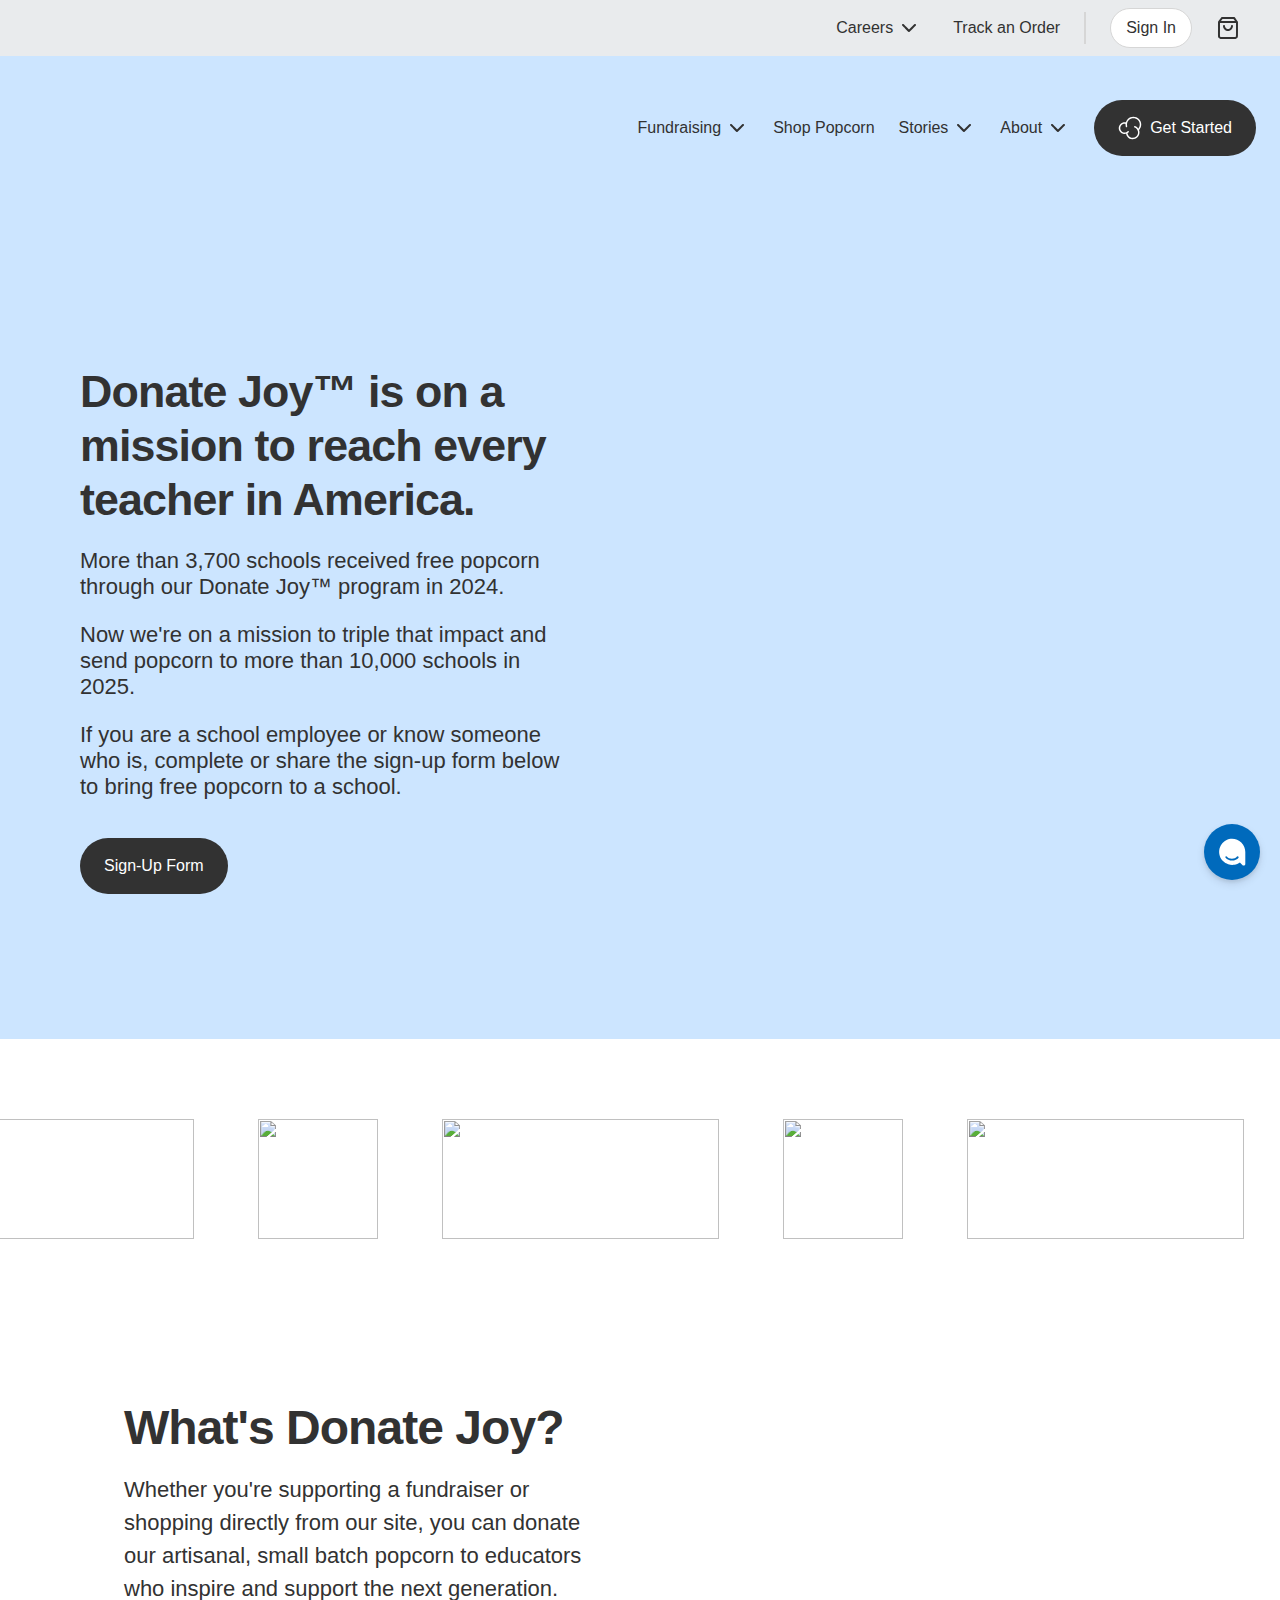
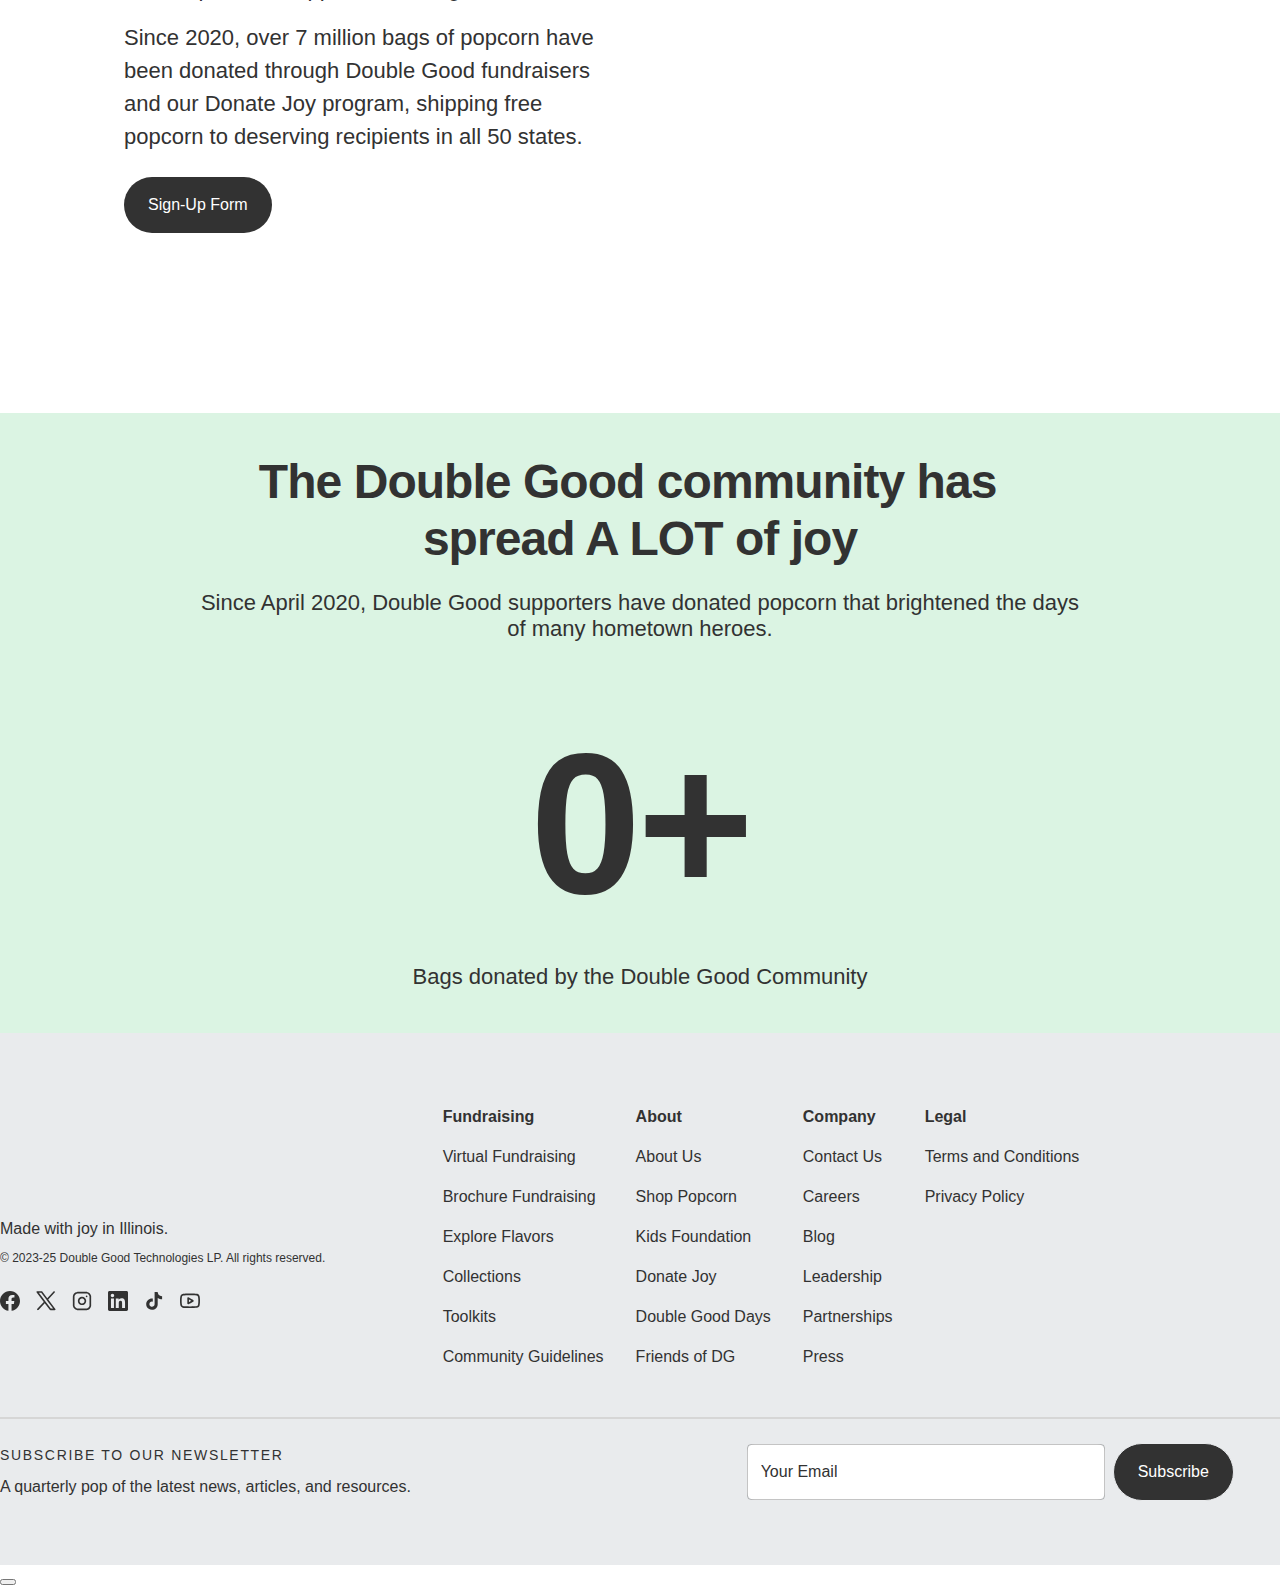
==== commit dc891f2f: "WIP" ====
--- a/index.html
+++ b/index.html
@@ -239,7 +239,32 @@
 .lf-player-controls > div:last-child {
   margin-right: 0px;
 }
-</style><script async="" src="./Double Good _ Donation Program_files/storyblok-v2-latest.js.download" id="storyblok-javascript-bridge"></script><script type="text/javascript" async="" src="./Double Good _ Donation Program_files/f.txt"></script><link as="script" rel="prefetch" href="./Double Good _ Donation Program_files/index-4a6b6270842ca7b3.js.download"><link as="script" rel="prefetch" href="./Double Good _ Donation Program_files/blog-35ae142982d48c5e.js.download"><meta http-equiv="origin-trial" content="A7JYkbIvWKmS8mWYjXO12SIIsfPdI7twY91Y3LWOV/YbZmN1ZhYv8O+Zs6/[base64]"></head><body style=""><div id="__next"><div><noscript><iframe src="https://www.googletagmanager.com/ns.html?id=GTM-5XCJM7K" title="gtm-noscript" height="0" width="0" style="display:none;visibility:hidden"></iframe></noscript><header class="MuiPaper-root MuiPaper-elevation MuiPaper-elevation0 MuiAppBar-root MuiAppBar-colorInherit MuiAppBar-positionSticky css-g3vh6f" style="transform: none; transition: transform 225ms ease-in-out;"><div class="MuiBox-root css-1osgkt1"><div class="MuiContainer-root MuiContainer-maxWidthLg css-zb26fv"><div class="MuiStack-root css-p03nvj"><div class="MuiStack-root css-ijribi"><div class="MuiBox-root css-fv3lde"><div class="MuiBox-root css-1ghnkv9" aria-haspopup="true"><a class="MuiTypography-root MuiTypography-inherit MuiLink-root MuiLink-underlineHover css-17f3y2b" href="https://www.doublegood.com/careers">Careers</a></div><button class="MuiButtonBase-root MuiIconButton-root MuiIconButton-colorInherit MuiIconButton-sizeMedium css-1o7vqpp" tabindex="0" type="button" aria-label="open menu" aria-expanded="false"><svg class="" width="2.4rem" height="2.4rem" viewBox="0 0 1024 1024" xmlns="http://www.w3.org/2000/svg" style="display: inline-block; vertical-align: middle;"><path d="M240.768 344.277c-15.019 5.291-27.435 23.253-27.435 39.723 0 3.413 1.237 9.984 2.773 14.635 2.517 7.68 14.507 20.181 136.107 141.995 96.171 96.341 135.424 134.613 140.843 137.216 10.411 5.077 21.717 5.845 32.853 2.261 8.661-2.816 16-9.813 142.72-136.32 96.341-96.128 134.613-135.424 137.216-140.843 2.85-5.522 4.521-12.051 4.521-18.971 0-11.663-4.746-22.217-12.412-29.837l-0.002-0.002c-11.904-11.904-27.947-15.531-44.587-10.027-7.637 2.517-18.987 13.312-124.885 118.997l-116.48 116.267-116.48-116.267c-105.899-105.685-117.248-116.48-124.885-118.997-4.376-1.6-9.428-2.525-14.697-2.525-5.445 0-10.66 0.988-15.474 2.796l0.304-0.1z" style="fill: currentcolor;"></path></svg></button></div><div class="MuiBox-root css-htj4g7"><a class="MuiTypography-root MuiTypography-inherit MuiLink-root MuiLink-underlineHover css-17f3y2b" href="https://www.doublegood.com/track-an-order">Track an Order</a></div></div><hr class="MuiDivider-root MuiDivider-middle MuiDivider-vertical css-1wsdsux"><div class="MuiStack-root css-iwsw17"><a class="MuiButtonBase-root MuiButton-root MuiButton-secondary MuiButton-secondaryPrimary MuiButton-sizeSmall MuiButton-secondarySizeSmall MuiButton-colorPrimary MuiButton-disableElevation MuiButton-root MuiButton-secondary MuiButton-secondaryPrimary MuiButton-sizeSmall MuiButton-secondarySizeSmall MuiButton-colorPrimary MuiButton-disableElevation css-tjo41f" tabindex="0" target="_blank" rel="noopener noreferrer" href="https://popup.doublegood.com/user">Sign In</a><a target="_blank" rel="noopener noreferrer" href="https://doublegood.com/shop" class="css-11wsf1d"><svg class="" width="2.4rem" height="2.4rem" viewBox="0 0 1024 1024" xmlns="http://www.w3.org/2000/svg" style="display: inline-block; vertical-align: middle;"><path d="M243.157 45.013c-4.523 1.507-8.431 3.341-12.075 5.564l0.256-0.145c-7.339 4.821-141.952 185.045-144.171 193.067-1.237 4.48-1.835 102.315-1.835 314.24 0 337.579-0.555 318.933 10.155 344.917 6.571 15.872 14.677 27.861 27.648 40.875 18.56 18.517 39.637 29.867 65.493 35.2 18.731 3.883 628.48 3.883 646.784 0.043 43.494-8.867 78.432-38.824 94.119-78.493l0.302-0.867c9.131-22.955 8.789-9.045 8.789-341.333 0-212.821-0.555-310.059-1.792-314.581-1.195-4.309-25.6-38.187-71.253-98.987-64.171-85.419-70.059-92.715-77.909-96.683l-8.491-4.309-264.576-0.341c-209.451-0.256-266.027 0.128-271.445 1.835zM778.667 170.667l32 42.667h-597.333l63.957-85.333h469.419l31.957 42.667zM853.333 579.115c0 314.923 1.024 290.347-12.757 304.128-13.824 13.824 13.739 12.757-328.576 12.757s-314.752 1.067-328.576-12.757c-13.781-13.781-12.757 10.795-12.757-304.128v-280.448h682.667v280.448zM327.125 386.773c-12.555 4.45-22.149 14.451-25.95 26.972l-0.076 0.292c-2.261 7.765-2.603 13.269-1.664 26.155 3.393 53.804 26.535 101.628 62.185 136.809l0.023 0.023c30.635 30.635 65.92 49.579 109.781 58.923 19.499 4.181 61.653 4.181 81.152 0 96.853-20.693 164.907-98.091 171.989-195.755 1.579-21.931-1.365-32.427-12.16-43.221-7.665-7.634-18.092-12.499-29.651-12.968l-0.088-0.003c-10.45 0.785-19.904 4.492-27.703 10.298l0.141-0.1c-9.429 7.765-13.44 17.749-15.189 37.461-1.877 22.016-5.419 35.413-13.653 52.181-12.754 24.701-32.387 44.333-56.361 56.746l-0.727 0.342c-20.651 10.155-32.299 12.757-57.173 12.757s-36.523-2.603-57.173-12.757c-24.701-12.754-44.333-32.387-56.746-56.361l-0.342-0.727c-8.192-16.683-11.776-30.165-13.653-51.797-1.707-19.925-4.352-26.795-13.781-35.968-11.477-11.136-26.624-14.379-43.179-9.301z" style="fill: currentcolor;"></path></svg><span style="border: 0px; clip: rect(0px, 0px, 0px, 0px); height: 1px; margin: -1px; overflow: hidden; padding: 0px; position: absolute; white-space: nowrap; width: 1px;">Shopping Cart Link</span></a></div></div></div></div><div class="MuiBox-root css-3nuooa"><div class="MuiContainer-root MuiContainer-maxWidthLg css-zb26fv"><div class="MuiStack-root css-95g4uk"><div class="MuiBox-root css-4fg6ed"><div class="MuiBox-root css-1uds6oo"><a class="MuiTypography-root MuiTypography-inherit MuiLink-root MuiLink-underlineHover css-xd2zn5" aria-label="Double Good Logo" href="https://www.doublegood.com/"><img alt="" decoding="async" data-nimg="fill" src="[data-uri]" class="resizing resized" srcset="https://a-us.storyblok.com/f/1006745/459x288/7f150eb412/double-good.svg/m/230x0/filters:quality(80):format(webp) 230w" style="position: absolute; height: 100%; width: 100%; inset: 0px; object-fit: contain; color: transparent;"></a></div></div><div class="MuiStack-root css-1xcu88s"><div class="MuiStack-root css-o9e91j"><div class="MuiBox-root css-fv3lde"><div class="MuiBox-root css-1ghnkv9" aria-haspopup="true"><a class="MuiTypography-root MuiTypography-inherit MuiLink-root MuiLink-underlineHover css-17f3y2b" href="https://www.doublegood.com/virtual-fundraising">Fundraising</a></div><button class="MuiButtonBase-root MuiIconButton-root MuiIconButton-colorInherit MuiIconButton-sizeMedium css-1o7vqpp" tabindex="0" type="button" aria-label="open menu" aria-expanded="false"><svg class="" width="2.4rem" height="2.4rem" viewBox="0 0 1024 1024" xmlns="http://www.w3.org/2000/svg" style="display: inline-block; vertical-align: middle;"><path d="M240.768 344.277c-15.019 5.291-27.435 23.253-27.435 39.723 0 3.413 1.237 9.984 2.773 14.635 2.517 7.68 14.507 20.181 136.107 141.995 96.171 96.341 135.424 134.613 140.843 137.216 10.411 5.077 21.717 5.845 32.853 2.261 8.661-2.816 16-9.813 142.72-136.32 96.341-96.128 134.613-135.424 137.216-140.843 2.85-5.522 4.521-12.051 4.521-18.971 0-11.663-4.746-22.217-12.412-29.837l-0.002-0.002c-11.904-11.904-27.947-15.531-44.587-10.027-7.637 2.517-18.987 13.312-124.885 118.997l-116.48 116.267-116.48-116.267c-105.899-105.685-117.248-116.48-124.885-118.997-4.376-1.6-9.428-2.525-14.697-2.525-5.445 0-10.66 0.988-15.474 2.796l0.304-0.1z" style="fill: currentcolor;"></path></svg></button></div><div class="MuiBox-root css-14noego"><a class="MuiTypography-root MuiTypography-inherit MuiLink-root MuiLink-underlineHover css-17f3y2b" href="https://doublegood.com/shop">Shop Popcorn</a></div><div class="MuiBox-root css-fv3lde"><div class="MuiBox-root css-1ghnkv9" aria-haspopup="true"><a class="MuiTypography-root MuiTypography-inherit MuiLink-root MuiLink-underlineHover css-17f3y2b" href="https://www.doublegood.com/blog">Stories</a></div><button class="MuiButtonBase-root MuiIconButton-root MuiIconButton-colorInherit MuiIconButton-sizeMedium css-1o7vqpp" tabindex="0" type="button" aria-label="open menu" aria-expanded="false"><svg class="" width="2.4rem" height="2.4rem" viewBox="0 0 1024 1024" xmlns="http://www.w3.org/2000/svg" style="display: inline-block; vertical-align: middle;"><path d="M240.768 344.277c-15.019 5.291-27.435 23.253-27.435 39.723 0 3.413 1.237 9.984 2.773 14.635 2.517 7.68 14.507 20.181 136.107 141.995 96.171 96.341 135.424 134.613 140.843 137.216 10.411 5.077 21.717 5.845 32.853 2.261 8.661-2.816 16-9.813 142.72-136.32 96.341-96.128 134.613-135.424 137.216-140.843 2.85-5.522 4.521-12.051 4.521-18.971 0-11.663-4.746-22.217-12.412-29.837l-0.002-0.002c-11.904-11.904-27.947-15.531-44.587-10.027-7.637 2.517-18.987 13.312-124.885 118.997l-116.48 116.267-116.48-116.267c-105.899-105.685-117.248-116.48-124.885-118.997-4.376-1.6-9.428-2.525-14.697-2.525-5.445 0-10.66 0.988-15.474 2.796l0.304-0.1z" style="fill: currentcolor;"></path></svg></button></div><div class="MuiBox-root css-fv3lde"><div class="MuiBox-root css-1ghnkv9" aria-haspopup="true"><a class="MuiTypography-root MuiTypography-inherit MuiLink-root MuiLink-underlineHover css-17f3y2b" href="https://www.doublegood.com/about-us">About</a></div><button class="MuiButtonBase-root MuiIconButton-root MuiIconButton-colorInherit MuiIconButton-sizeMedium css-1o7vqpp" tabindex="0" type="button" aria-label="open menu" aria-expanded="false"><svg class="" width="2.4rem" height="2.4rem" viewBox="0 0 1024 1024" xmlns="http://www.w3.org/2000/svg" style="display: inline-block; vertical-align: middle;"><path d="M240.768 344.277c-15.019 5.291-27.435 23.253-27.435 39.723 0 3.413 1.237 9.984 2.773 14.635 2.517 7.68 14.507 20.181 136.107 141.995 96.171 96.341 135.424 134.613 140.843 137.216 10.411 5.077 21.717 5.845 32.853 2.261 8.661-2.816 16-9.813 142.72-136.32 96.341-96.128 134.613-135.424 137.216-140.843 2.85-5.522 4.521-12.051 4.521-18.971 0-11.663-4.746-22.217-12.412-29.837l-0.002-0.002c-11.904-11.904-27.947-15.531-44.587-10.027-7.637 2.517-18.987 13.312-124.885 118.997l-116.48 116.267-116.48-116.267c-105.899-105.685-117.248-116.48-124.885-118.997-4.376-1.6-9.428-2.525-14.697-2.525-5.445 0-10.66 0.988-15.474 2.796l0.304-0.1z" style="fill: currentcolor;"></path></svg></button></div></div><div class="MuiStack-root css-1xcu88s"><div class="button-container MuiBox-root css-1ygtft3"><a class="MuiButtonBase-root MuiButton-root MuiButton-primary MuiButton-primaryPrimary MuiButton-size MuiButton-primarySize MuiButton-colorPrimary MuiButton-disableElevation MuiButton-root MuiButton-primary MuiButton-primaryPrimary MuiButton-size MuiButton-primarySize MuiButton-colorPrimary MuiButton-disableElevation css-1dyh8z5" tabindex="0" target="_blank" rel="noopener noreferrer" href="https://popup.doublegood.com/store-demo"><svg class="" width="2.4rem" height="2.4rem" viewBox="0 0 1024 1024" xmlns="http://www.w3.org/2000/svg" style="display: inline-block; vertical-align: middle; margin-right: 0.8rem;"><path d="M281.18 769.047c-21.486 0-42.967-2.85-64.014-8.332-42.092-11.182-80.677-33.542-111.805-64.673-97.117-97.117-97.117-255.399 0-352.521 62.7-62.7 154.994-87.473 240.712-64.453 16.882 4.604 26.964 21.704 22.36 38.586s-21.704 26.964-38.586 22.36c-64.014-17.1-133.072 1.314-179.768 48.231-72.563 72.563-72.563 190.73 0 263.293 23.238 23.238 51.957 39.9 83.307 48.231 64.014 17.1 133.073-1.314 179.767-48.231 12.278-12.278 32.446-12.278 44.723 0s12.278 32.446 0 44.722c-47.136 47.136-111.148 72.786-176.698 72.786z" style="fill: currentcolor;"></path><path d="M871.122 614.271c-8.11 0-16.222-3.067-22.36-9.207-12.278-12.278-12.278-32.446 0-44.722 51.517-51.517 79.799-119.918 79.799-192.702s-28.282-141.185-79.799-192.702c-51.518-51.517-119.918-79.799-192.702-79.799s-141.185 28.282-192.702 79.799l-0.218 0.218c-68.399 68.837-95.363 169.463-70.373 263.075 4.604 16.882-5.482 34.2-22.36 38.586-16.882 4.604-34.2-5.482-38.586-22.36-30.692-115.313 2.41-239.18 86.377-323.581l0.218-0.218c63.577-63.577 147.981-98.653 237.644-98.653s173.848 34.857 237.204 98.213c63.357 63.357 98.213 147.759 98.213 237.204s-34.857 173.848-98.213 237.204c-5.918 6.577-14.032 9.647-22.142 9.647z" style="fill: currentcolor;"></path><path d="M628.875 992.001c-7.236 0-14.25-0.218-21.486-0.878-77.168-5.701-147.54-40.996-197.962-99.531-33.322-38.586-55.903-85.059-65.332-134.827-3.29-17.1 7.892-33.76 25.209-37.050 17.1-3.29 33.76 7.892 37.050 25.209 7.454 38.803 24.992 75.414 51.082 105.449 39.46 45.818 94.487 73.442 154.776 77.827s118.602-14.908 164.423-54.367c60.945-52.614 89.446-134.604 74.317-213.748-10.086-52.835-10.086-52.835 0 0-7.454-38.803-24.992-75.414-51.082-105.449s-59.409-52.835-96.899-65.768c-16.443-5.701-25.209-23.678-19.51-40.117s23.678-25.209 40.118-19.51c47.792 16.66 90.76 45.818 123.862 84.185 32.007 37.050 53.932 81.552 64.014 128.905 1.314 3.508 2.193 7.454 2.193 11.182 17.1 99.748-19.51 201.908-96.023 268.117-52.835 45.818-119.258 70.373-188.755 70.373v0z" style="fill: currentcolor;"></path></svg>Get Started</a></div></div></div></div></div></div></header><main><section class="MuiBox-root css-3z4p8h"><div class="MuiContainer-root MuiContainer-disableGutters css-1mec760"><div class="MuiBox-root css-1ncgrrh"><div class="MuiBox-root css-k008qs"><div class="MuiGrid-root MuiGrid-container css-1hr9hjv"><div class="MuiGrid-root MuiGrid-item MuiGrid-grid-xs-12 MuiGrid-grid-md-6 MuiGrid-grid-lg-6 css-1led9x1"><div class="text-section MuiBox-root css-1a64frr" id="text-section-84de0c91-c1bf-4418-a575-c305d58ffbad"><div class="MuiBox-root css-9k6w5x"><div class="MuiBox-root css-6xx8ub"><h1 class="MuiTypography-root MuiTypography-h1 css-oad5r3">Donate Joy™ is on a mission to reach every teacher in America.</h1><div class="MuiBox-root css-1327219"><p>More than 3,700 schools received free popcorn through our Donate Joy™ program in 2024.&nbsp;</p><p>Now we're on a mission to triple that impact and send popcorn to more than 10,000 schools in 2025.</p><p>If you are a school employee or know someone who is, complete or share the sign-up form below to bring free popcorn to a school.</p><p></p></div></div><div class="MuiBox-root css-311aw"><div class="MuiBox-root css-1qvptzv"><div class="button-container MuiBox-root css-1ygtft3"><a class="MuiButtonBase-root MuiButton-root MuiButton-primary MuiButton-primaryPrimary MuiButton-size MuiButton-primarySize MuiButton-colorPrimary MuiButton-disableElevation MuiButton-root MuiButton-primary MuiButton-primaryPrimary MuiButton-size MuiButton-primarySize MuiButton-colorPrimary MuiButton-disableElevation css-1dyh8z5" tabindex="0" target="_self" href="https://doublegood.typeform.com/to/rGiaVirG?anonymous_id=ffa8ce11-a43d-4399-9fd9-0d978f8b162f">Sign-Up Form</a></div></div></div></div></div></div><div class="MuiGrid-root MuiGrid-item MuiGrid-grid-xs-12 MuiGrid-grid-md-6 MuiGrid-grid-lg-6 css-1led9x1"><div class="MuiBox-root css-10klw3m"><div class="MuiBox-root css-1lhgo8e"><img alt="" decoding="async" data-nimg="fill" class="mobile-image" style="position:absolute;height:0;width:0;left:0;top:0;right:0;bottom:0;object-fit:cover;color:transparent;border-radius:0;padding:0;border:none;margin:auto;display:block;min-width:100%;max-width:100%;min-height:100%;max-height:100%" src="[data-uri]"><img alt="" decoding="async" data-nimg="fill" class="desktop-image resizing resized" style="position:absolute;height:0;width:0;left:0;top:0;right:0;bottom:0;object-fit:cover;color:transparent;border-radius:0;padding:0;border:none;margin:auto;display:block;min-width:100%;max-width:100%;min-height:100%;max-height:100%" src="[data-uri]" srcset="https://a-us.storyblok.com/f/1006745/1255x1255/4edc69c3ed/westwood-redhawks.webp/m/1263x0/filters:quality(80):format(webp) 1263w"></div></div></div></div></div></div></div></section><section class="MuiBox-root css-nqmyd6" id=""><div class="MuiContainer-root MuiContainer-disableGutters css-1b9oz2m"><div class="MuiBox-root css-1rj7994"><div class="MuiBox-root css-3gjte2"><div class="MuiBox-root css-1bbr8y5"><img alt="" loading="lazy" width="277" height="80" decoding="async" data-nimg="1" class="css-13u81n7" style="color:transparent" src="./Double Good _ Donation Program_files/raising-joy.svg"><img alt="" loading="lazy" width="120" height="120" decoding="async" data-nimg="1" class="css-13u81n7" style="color:transparent" src="./Double Good _ Donation Program_files/pops-joy.svg"><img alt="" loading="lazy" width="277" height="80" decoding="async" data-nimg="1" class="css-13u81n7" style="color:transparent" src="./Double Good _ Donation Program_files/raising-joy.svg"><img alt="" loading="lazy" width="120" height="120" decoding="async" data-nimg="1" class="css-13u81n7" style="color:transparent" src="./Double Good _ Donation Program_files/pops-joy.svg"><img alt="" loading="lazy" width="277" height="80" decoding="async" data-nimg="1" class="css-13u81n7" style="color:transparent" src="./Double Good _ Donation Program_files/raising-joy.svg"><img alt="" loading="lazy" width="120" height="120" decoding="async" data-nimg="1" class="css-13u81n7" style="color:transparent" src="./Double Good _ Donation Program_files/pops-joy.svg"><img alt="" loading="lazy" width="277" height="80" decoding="async" data-nimg="1" class="css-13u81n7" style="color:transparent" src="./Double Good _ Donation Program_files/raising-joy.svg"><img alt="" loading="lazy" width="120" height="120" decoding="async" data-nimg="1" class="css-13u81n7" style="color:transparent" src="./Double Good _ Donation Program_files/pops-joy.svg"><img alt="" loading="lazy" width="277" height="80" decoding="async" data-nimg="1" class="css-13u81n7" style="color:transparent" src="./Double Good _ Donation Program_files/raising-joy.svg"><img alt="" loading="lazy" width="120" height="120" decoding="async" data-nimg="1" class="css-13u81n7" style="color:transparent" src="./Double Good _ Donation Program_files/pops-joy.svg"><img alt="" loading="lazy" width="277" height="80" decoding="async" data-nimg="1" class="css-13u81n7" style="color:transparent" src="./Double Good _ Donation Program_files/raising-joy.svg"><img alt="" loading="lazy" width="120" height="120" decoding="async" data-nimg="1" class="css-13u81n7" style="color:transparent" src="./Double Good _ Donation Program_files/pops-joy.svg"><img alt="" loading="lazy" width="277" height="80" decoding="async" data-nimg="1" class="css-13u81n7" style="color:transparent" src="./Double Good _ Donation Program_files/raising-joy.svg"><img alt="" loading="lazy" width="120" height="120" decoding="async" data-nimg="1" class="css-13u81n7" style="color:transparent" src="./Double Good _ Donation Program_files/pops-joy.svg"><img alt="" loading="lazy" width="277" height="80" decoding="async" data-nimg="1" class="css-13u81n7" style="color:transparent" src="./Double Good _ Donation Program_files/raising-joy.svg"><img alt="" loading="lazy" width="120" height="120" decoding="async" data-nimg="1" class="css-13u81n7" style="color:transparent" src="./Double Good _ Donation Program_files/pops-joy.svg"><img alt="" loading="lazy" width="277" height="80" decoding="async" data-nimg="1" class="css-13u81n7" style="color:transparent" src="./Double Good _ Donation Program_files/raising-joy.svg"><img alt="" loading="lazy" width="120" height="120" decoding="async" data-nimg="1" class="css-13u81n7" style="color:transparent" src="./Double Good _ Donation Program_files/pops-joy.svg"><img alt="" loading="lazy" width="277" height="80" decoding="async" data-nimg="1" class="css-13u81n7" style="color:transparent" src="./Double Good _ Donation Program_files/raising-joy.svg"><img alt="" loading="lazy" width="120" height="120" decoding="async" data-nimg="1" class="css-13u81n7" style="color:transparent" src="./Double Good _ Donation Program_files/pops-joy.svg"><img alt="" loading="lazy" width="277" height="80" decoding="async" data-nimg="1" class="css-13u81n7" style="color:transparent" src="./Double Good _ Donation Program_files/raising-joy.svg"><img alt="" loading="lazy" width="120" height="120" decoding="async" data-nimg="1" class="css-13u81n7" style="color:transparent" src="./Double Good _ Donation Program_files/pops-joy.svg"><img alt="" loading="lazy" width="277" height="80" decoding="async" data-nimg="1" class="css-13u81n7" style="color:transparent" src="./Double Good _ Donation Program_files/raising-joy.svg"><img alt="" loading="lazy" width="120" height="120" decoding="async" data-nimg="1" class="css-13u81n7" style="color:transparent" src="./Double Good _ Donation Program_files/pops-joy.svg"></div></div></div></div></section><section class="MuiBox-root css-nqmyd6"><div class="MuiContainer-root MuiContainer-maxWidthLg css-14bwu7h"><div class="MuiBox-root css-x7x2r2"><div class="MuiBox-root css-k008qs"><div class="MuiGrid-root MuiGrid-container css-1hr9hjv"><div class="MuiGrid-root MuiGrid-item MuiGrid-grid-xs-12 MuiGrid-grid-md-6 MuiGrid-grid-lg-6 css-1led9x1"><div class="text-section MuiBox-root css-yhs6f3" id="text-section-7d195383-a1f8-4c2c-afed-1b7284be26ff"><div class="MuiBox-root css-eg6041"><div class="MuiBox-root css-1dx6u49"><h2>What's Donate Joy?</h2><p>Whether you're supporting a fundraiser or shopping directly from our site, you can donate our artisanal, small batch popcorn to educators who inspire and support the next generation.</p><p>Since 2020, over 7 million bags of popcorn have been donated through Double Good fundraisers and our Donate Joy program, shipping free popcorn to deserving recipients in all 50 states.<br></p><p></p></div><div class="MuiBox-root css-1s15uk"><div class="button-container MuiBox-root css-1ygtft3"><a class="MuiButtonBase-root MuiButton-root MuiButton-primary MuiButton-primaryPrimary MuiButton-size MuiButton-primarySize MuiButton-colorPrimary MuiButton-disableElevation MuiButton-root MuiButton-primary MuiButton-primaryPrimary MuiButton-size MuiButton-primarySize MuiButton-colorPrimary MuiButton-disableElevation css-1dyh8z5" tabindex="0" target="_blank" rel="noopener noreferrer" href="https://doublegood.typeform.com/to/rGiaVirG?anonymous_id=ffa8ce11-a43d-4399-9fd9-0d978f8b162f">Sign-Up Form</a></div></div></div></div></div><div class="MuiGrid-root MuiGrid-item MuiGrid-grid-xs-12 MuiGrid-grid-md-6 MuiGrid-grid-lg-6 css-1led9x1"><div class="MuiBox-root css-10klw3m"><div class="MuiBox-root css-1lhgo8e"><img alt="" decoding="async" data-nimg="fill" class="mobile-image" style="position:absolute;height:0;width:0;left:0;top:0;right:0;bottom:0;object-fit:cover;color:transparent;border-radius:1.6rem;padding:0;border:none;margin:auto;display:block;min-width:100%;max-width:100%;min-height:100%;max-height:100%" src="[data-uri]"><img alt="" decoding="async" data-nimg="fill" class="desktop-image resizing resized" style="position:absolute;height:0;width:0;left:0;top:0;right:0;bottom:0;object-fit:cover;color:transparent;border-radius:1.6rem;padding:0;border:none;margin:auto;display:block;min-width:100%;max-width:100%;min-height:100%;max-height:100%" src="[data-uri]" srcset="https://a-us.storyblok.com/f/1006745/1039x1040/0dcdc9d37b/riverview_elementary.webp/m/960x0/filters:quality(65):format(webp) 960w"></div></div></div></div></div></div></div></section><section class="MuiBox-root css-h2u2ww" id=""><div class="MuiContainer-root MuiContainer-maxWidthLg css-14ljclz"><div class="MuiBox-root css-dn9ao0"><div class="text-section MuiBox-root css-0" id="text-section-0c3ae01e-7d38-4741-90c2-80d4eb5740e3"><div class="MuiBox-root css-9k6w5x"><div class="MuiBox-root css-fvui2d"><h2 class="MuiTypography-root MuiTypography-h2 css-211znu">The Double Good community has  +
+h1.css-oad5r3 {
+  font-size: 3.5vw !important;
+}
+
+.desktop-image {
+  position: absolute !important; 
+  height: auto !important;
+  width: 100% !important;
+  inset: 0px !important;
+  object-fit: cover !important;
+  color: transparent !important;
+  border-radius: 0px !important;
+  padding: 0px !important;
+  border: none !important;
+  margin: unset !important;
+  display: block !important;
+  min-width: unset !important;
+  max-width: 100% !important;
+  min-height: unset !important;
+  max-height: 100% !important;
+}
+</style>
+
+
+<script async="" src="./Double Good _ Donation Program_files/storyblok-v2-latest.js.download" id="storyblok-javascript-bridge"></script><script type="text/javascript" async="" src="./Double Good _ Donation Program_files/f.txt"></script><link as="script" rel="prefetch" href="./Double Good _ Donation Program_files/index-4a6b6270842ca7b3.js.download"><link as="script" rel="prefetch" href="./Double Good _ Donation Program_files/blog-35ae142982d48c5e.js.download"><meta http-equiv="origin-trial" content="A7JYkbIvWKmS8mWYjXO12SIIsfPdI7twY91Y3LWOV/YbZmN1ZhYv8O+Zs6/[base64]"></head><body style=""><div id="__next"><div><noscript><iframe src="https://www.googletagmanager.com/ns.html?id=GTM-5XCJM7K" title="gtm-noscript" height="0" width="0" style="display:none;visibility:hidden"></iframe></noscript><header class="MuiPaper-root MuiPaper-elevation MuiPaper-elevation0 MuiAppBar-root MuiAppBar-colorInherit MuiAppBar-positionSticky css-g3vh6f" style="transform: none; transition: transform 225ms ease-in-out;"><div class="MuiBox-root css-1osgkt1"><div class="MuiContainer-root MuiContainer-maxWidthLg css-zb26fv"><div class="MuiStack-root css-p03nvj"><div class="MuiStack-root css-ijribi"><div class="MuiBox-root css-fv3lde"><div class="MuiBox-root css-1ghnkv9" aria-haspopup="true"><a class="MuiTypography-root MuiTypography-inherit MuiLink-root MuiLink-underlineHover css-17f3y2b" href="https://www.doublegood.com/careers">Careers</a></div><button class="MuiButtonBase-root MuiIconButton-root MuiIconButton-colorInherit MuiIconButton-sizeMedium css-1o7vqpp" tabindex="0" type="button" aria-label="open menu" aria-expanded="false"><svg class="" width="2.4rem" height="2.4rem" viewBox="0 0 1024 1024" xmlns="http://www.w3.org/2000/svg" style="display: inline-block; vertical-align: middle;"><path d="M240.768 344.277c-15.019 5.291-27.435 23.253-27.435 39.723 0 3.413 1.237 9.984 2.773 14.635 2.517 7.68 14.507 20.181 136.107 141.995 96.171 96.341 135.424 134.613 140.843 137.216 10.411 5.077 21.717 5.845 32.853 2.261 8.661-2.816 16-9.813 142.72-136.32 96.341-96.128 134.613-135.424 137.216-140.843 2.85-5.522 4.521-12.051 4.521-18.971 0-11.663-4.746-22.217-12.412-29.837l-0.002-0.002c-11.904-11.904-27.947-15.531-44.587-10.027-7.637 2.517-18.987 13.312-124.885 118.997l-116.48 116.267-116.48-116.267c-105.899-105.685-117.248-116.48-124.885-118.997-4.376-1.6-9.428-2.525-14.697-2.525-5.445 0-10.66 0.988-15.474 2.796l0.304-0.1z" style="fill: currentcolor;"></path></svg></button></div><div class="MuiBox-root css-htj4g7"><a class="MuiTypography-root MuiTypography-inherit MuiLink-root MuiLink-underlineHover css-17f3y2b" href="https://www.doublegood.com/track-an-order">Track an Order</a></div></div><hr class="MuiDivider-root MuiDivider-middle MuiDivider-vertical css-1wsdsux"><div class="MuiStack-root css-iwsw17"><a class="MuiButtonBase-root MuiButton-root MuiButton-secondary MuiButton-secondaryPrimary MuiButton-sizeSmall MuiButton-secondarySizeSmall MuiButton-colorPrimary MuiButton-disableElevation MuiButton-root MuiButton-secondary MuiButton-secondaryPrimary MuiButton-sizeSmall MuiButton-secondarySizeSmall MuiButton-colorPrimary MuiButton-disableElevation css-tjo41f" tabindex="0" target="_blank" rel="noopener noreferrer" href="https://popup.doublegood.com/user">Sign In</a><a target="_blank" rel="noopener noreferrer" href="https://doublegood.com/shop" class="css-11wsf1d"><svg class="" width="2.4rem" height="2.4rem" viewBox="0 0 1024 1024" xmlns="http://www.w3.org/2000/svg" style="display: inline-block; vertical-align: middle;"><path d="M243.157 45.013c-4.523 1.507-8.431 3.341-12.075 5.564l0.256-0.145c-7.339 4.821-141.952 185.045-144.171 193.067-1.237 4.48-1.835 102.315-1.835 314.24 0 337.579-0.555 318.933 10.155 344.917 6.571 15.872 14.677 27.861 27.648 40.875 18.56 18.517 39.637 29.867 65.493 35.2 18.731 3.883 628.48 3.883 646.784 0.043 43.494-8.867 78.432-38.824 94.119-78.493l0.302-0.867c9.131-22.955 8.789-9.045 8.789-341.333 0-212.821-0.555-310.059-1.792-314.581-1.195-4.309-25.6-38.187-71.253-98.987-64.171-85.419-70.059-92.715-77.909-96.683l-8.491-4.309-264.576-0.341c-209.451-0.256-266.027 0.128-271.445 1.835zM778.667 170.667l32 42.667h-597.333l63.957-85.333h469.419l31.957 42.667zM853.333 579.115c0 314.923 1.024 290.347-12.757 304.128-13.824 13.824 13.739 12.757-328.576 12.757s-314.752 1.067-328.576-12.757c-13.781-13.781-12.757 10.795-12.757-304.128v-280.448h682.667v280.448zM327.125 386.773c-12.555 4.45-22.149 14.451-25.95 26.972l-0.076 0.292c-2.261 7.765-2.603 13.269-1.664 26.155 3.393 53.804 26.535 101.628 62.185 136.809l0.023 0.023c30.635 30.635 65.92 49.579 109.781 58.923 19.499 4.181 61.653 4.181 81.152 0 96.853-20.693 164.907-98.091 171.989-195.755 1.579-21.931-1.365-32.427-12.16-43.221-7.665-7.634-18.092-12.499-29.651-12.968l-0.088-0.003c-10.45 0.785-19.904 4.492-27.703 10.298l0.141-0.1c-9.429 7.765-13.44 17.749-15.189 37.461-1.877 22.016-5.419 35.413-13.653 52.181-12.754 24.701-32.387 44.333-56.361 56.746l-0.727 0.342c-20.651 10.155-32.299 12.757-57.173 12.757s-36.523-2.603-57.173-12.757c-24.701-12.754-44.333-32.387-56.746-56.361l-0.342-0.727c-8.192-16.683-11.776-30.165-13.653-51.797-1.707-19.925-4.352-26.795-13.781-35.968-11.477-11.136-26.624-14.379-43.179-9.301z" style="fill: currentcolor;"></path></svg><span style="border: 0px; clip: rect(0px, 0px, 0px, 0px); height: 1px; margin: -1px; overflow: hidden; padding: 0px; position: absolute; white-space: nowrap; width: 1px;">Shopping Cart Link</span></a></div></div></div></div><div class="MuiBox-root css-3nuooa"><div class="MuiContainer-root MuiContainer-maxWidthLg css-zb26fv"><div class="MuiStack-root css-95g4uk"><div class="MuiBox-root css-4fg6ed"><div class="MuiBox-root css-1uds6oo"><a class="MuiTypography-root MuiTypography-inherit MuiLink-root MuiLink-underlineHover css-xd2zn5" aria-label="Double Good Logo" href="https://www.doublegood.com/"><img alt="" decoding="async" data-nimg="fill" src="[data-uri]" class="resizing resized" srcset="https://a-us.storyblok.com/f/1006745/459x288/7f150eb412/double-good.svg/m/230x0/filters:quality(80):format(webp) 230w" style="position: absolute; height: 100%; width: 100%; inset: 0px; object-fit: contain; color: transparent;"></a></div></div><div class="MuiStack-root css-1xcu88s"><div class="MuiStack-root css-o9e91j"><div class="MuiBox-root css-fv3lde"><div class="MuiBox-root css-1ghnkv9" aria-haspopup="true"><a class="MuiTypography-root MuiTypography-inherit MuiLink-root MuiLink-underlineHover css-17f3y2b" href="https://www.doublegood.com/virtual-fundraising">Fundraising</a></div><button class="MuiButtonBase-root MuiIconButton-root MuiIconButton-colorInherit MuiIconButton-sizeMedium css-1o7vqpp" tabindex="0" type="button" aria-label="open menu" aria-expanded="false"><svg class="" width="2.4rem" height="2.4rem" viewBox="0 0 1024 1024" xmlns="http://www.w3.org/2000/svg" style="display: inline-block; vertical-align: middle;"><path d="M240.768 344.277c-15.019 5.291-27.435 23.253-27.435 39.723 0 3.413 1.237 9.984 2.773 14.635 2.517 7.68 14.507 20.181 136.107 141.995 96.171 96.341 135.424 134.613 140.843 137.216 10.411 5.077 21.717 5.845 32.853 2.261 8.661-2.816 16-9.813 142.72-136.32 96.341-96.128 134.613-135.424 137.216-140.843 2.85-5.522 4.521-12.051 4.521-18.971 0-11.663-4.746-22.217-12.412-29.837l-0.002-0.002c-11.904-11.904-27.947-15.531-44.587-10.027-7.637 2.517-18.987 13.312-124.885 118.997l-116.48 116.267-116.48-116.267c-105.899-105.685-117.248-116.48-124.885-118.997-4.376-1.6-9.428-2.525-14.697-2.525-5.445 0-10.66 0.988-15.474 2.796l0.304-0.1z" style="fill: currentcolor;"></path></svg></button></div><div class="MuiBox-root css-14noego"><a class="MuiTypography-root MuiTypography-inherit MuiLink-root MuiLink-underlineHover css-17f3y2b" href="https://doublegood.com/shop">Shop Popcorn</a></div><div class="MuiBox-root css-fv3lde"><div class="MuiBox-root css-1ghnkv9" aria-haspopup="true"><a class="MuiTypography-root MuiTypography-inherit MuiLink-root MuiLink-underlineHover css-17f3y2b" href="https://www.doublegood.com/blog">Stories</a></div><button class="MuiButtonBase-root MuiIconButton-root MuiIconButton-colorInherit MuiIconButton-sizeMedium css-1o7vqpp" tabindex="0" type="button" aria-label="open menu" aria-expanded="false"><svg class="" width="2.4rem" height="2.4rem" viewBox="0 0 1024 1024" xmlns="http://www.w3.org/2000/svg" style="display: inline-block; vertical-align: middle;"><path d="M240.768 344.277c-15.019 5.291-27.435 23.253-27.435 39.723 0 3.413 1.237 9.984 2.773 14.635 2.517 7.68 14.507 20.181 136.107 141.995 96.171 96.341 135.424 134.613 140.843 137.216 10.411 5.077 21.717 5.845 32.853 2.261 8.661-2.816 16-9.813 142.72-136.32 96.341-96.128 134.613-135.424 137.216-140.843 2.85-5.522 4.521-12.051 4.521-18.971 0-11.663-4.746-22.217-12.412-29.837l-0.002-0.002c-11.904-11.904-27.947-15.531-44.587-10.027-7.637 2.517-18.987 13.312-124.885 118.997l-116.48 116.267-116.48-116.267c-105.899-105.685-117.248-116.48-124.885-118.997-4.376-1.6-9.428-2.525-14.697-2.525-5.445 0-10.66 0.988-15.474 2.796l0.304-0.1z" style="fill: currentcolor;"></path></svg></button></div><div class="MuiBox-root css-fv3lde"><div class="MuiBox-root css-1ghnkv9" aria-haspopup="true"><a class="MuiTypography-root MuiTypography-inherit MuiLink-root MuiLink-underlineHover css-17f3y2b" href="https://www.doublegood.com/about-us">About</a></div><button class="MuiButtonBase-root MuiIconButton-root MuiIconButton-colorInherit MuiIconButton-sizeMedium css-1o7vqpp" tabindex="0" type="button" aria-label="open menu" aria-expanded="false"><svg class="" width="2.4rem" height="2.4rem" viewBox="0 0 1024 1024" xmlns="http://www.w3.org/2000/svg" style="display: inline-block; vertical-align: middle;"><path d="M240.768 344.277c-15.019 5.291-27.435 23.253-27.435 39.723 0 3.413 1.237 9.984 2.773 14.635 2.517 7.68 14.507 20.181 136.107 141.995 96.171 96.341 135.424 134.613 140.843 137.216 10.411 5.077 21.717 5.845 32.853 2.261 8.661-2.816 16-9.813 142.72-136.32 96.341-96.128 134.613-135.424 137.216-140.843 2.85-5.522 4.521-12.051 4.521-18.971 0-11.663-4.746-22.217-12.412-29.837l-0.002-0.002c-11.904-11.904-27.947-15.531-44.587-10.027-7.637 2.517-18.987 13.312-124.885 118.997l-116.48 116.267-116.48-116.267c-105.899-105.685-117.248-116.48-124.885-118.997-4.376-1.6-9.428-2.525-14.697-2.525-5.445 0-10.66 0.988-15.474 2.796l0.304-0.1z" style="fill: currentcolor;"></path></svg></button></div></div><div class="MuiStack-root css-1xcu88s"><div class="button-container MuiBox-root css-1ygtft3"><a class="MuiButtonBase-root MuiButton-root MuiButton-primary MuiButton-primaryPrimary MuiButton-size MuiButton-primarySize MuiButton-colorPrimary MuiButton-disableElevation MuiButton-root MuiButton-primary MuiButton-primaryPrimary MuiButton-size MuiButton-primarySize MuiButton-colorPrimary MuiButton-disableElevation css-1dyh8z5" tabindex="0" target="_blank" rel="noopener noreferrer" href="https://popup.doublegood.com/store-demo"><svg class="" width="2.4rem" height="2.4rem" viewBox="0 0 1024 1024" xmlns="http://www.w3.org/2000/svg" style="display: inline-block; vertical-align: middle; margin-right: 0.8rem;"><path d="M281.18 769.047c-21.486 0-42.967-2.85-64.014-8.332-42.092-11.182-80.677-33.542-111.805-64.673-97.117-97.117-97.117-255.399 0-352.521 62.7-62.7 154.994-87.473 240.712-64.453 16.882 4.604 26.964 21.704 22.36 38.586s-21.704 26.964-38.586 22.36c-64.014-17.1-133.072 1.314-179.768 48.231-72.563 72.563-72.563 190.73 0 263.293 23.238 23.238 51.957 39.9 83.307 48.231 64.014 17.1 133.073-1.314 179.767-48.231 12.278-12.278 32.446-12.278 44.723 0s12.278 32.446 0 44.722c-47.136 47.136-111.148 72.786-176.698 72.786z" style="fill: currentcolor;"></path><path d="M871.122 614.271c-8.11 0-16.222-3.067-22.36-9.207-12.278-12.278-12.278-32.446 0-44.722 51.517-51.517 79.799-119.918 79.799-192.702s-28.282-141.185-79.799-192.702c-51.518-51.517-119.918-79.799-192.702-79.799s-141.185 28.282-192.702 79.799l-0.218 0.218c-68.399 68.837-95.363 169.463-70.373 263.075 4.604 16.882-5.482 34.2-22.36 38.586-16.882 4.604-34.2-5.482-38.586-22.36-30.692-115.313 2.41-239.18 86.377-323.581l0.218-0.218c63.577-63.577 147.981-98.653 237.644-98.653s173.848 34.857 237.204 98.213c63.357 63.357 98.213 147.759 98.213 237.204s-34.857 173.848-98.213 237.204c-5.918 6.577-14.032 9.647-22.142 9.647z" style="fill: currentcolor;"></path><path d="M628.875 992.001c-7.236 0-14.25-0.218-21.486-0.878-77.168-5.701-147.54-40.996-197.962-99.531-33.322-38.586-55.903-85.059-65.332-134.827-3.29-17.1 7.892-33.76 25.209-37.050 17.1-3.29 33.76 7.892 37.050 25.209 7.454 38.803 24.992 75.414 51.082 105.449 39.46 45.818 94.487 73.442 154.776 77.827s118.602-14.908 164.423-54.367c60.945-52.614 89.446-134.604 74.317-213.748-10.086-52.835-10.086-52.835 0 0-7.454-38.803-24.992-75.414-51.082-105.449s-59.409-52.835-96.899-65.768c-16.443-5.701-25.209-23.678-19.51-40.117s23.678-25.209 40.118-19.51c47.792 16.66 90.76 45.818 123.862 84.185 32.007 37.050 53.932 81.552 64.014 128.905 1.314 3.508 2.193 7.454 2.193 11.182 17.1 99.748-19.51 201.908-96.023 268.117-52.835 45.818-119.258 70.373-188.755 70.373v0z" style="fill: currentcolor;"></path></svg>Get Started</a></div></div></div></div></div></div></header><main><section class="MuiBox-root css-3z4p8h"><div class="MuiContainer-root MuiContainer-disableGutters css-1mec760"><div class="MuiBox-root css-1ncgrrh"><div class="MuiBox-root css-k008qs"><div class="MuiGrid-root MuiGrid-container css-1hr9hjv"><div class="MuiGrid-root MuiGrid-item MuiGrid-grid-xs-12 MuiGrid-grid-md-6 MuiGrid-grid-lg-6 css-1led9x1"><div class="text-section MuiBox-root css-1a64frr" id="text-section-84de0c91-c1bf-4418-a575-c305d58ffbad"><div class="MuiBox-root css-9k6w5x"><div class="MuiBox-root css-6xx8ub"><h1 class="MuiTypography-root MuiTypography-h1 css-oad5r3">Donate Joy™ is on a mission to reach every teacher in America.</h1><div class="MuiBox-root css-1327219"><p>More than 3,700 schools received free popcorn through our Donate Joy™ program in 2024.&nbsp;</p><p>Now we're on a mission to triple that impact and send popcorn to more than 10,000 schools in 2025.</p><p>If you are a school employee or know someone who is, complete or share the sign-up form below to bring free popcorn to a school.</p><p></p></div></div><div class="MuiBox-root css-311aw"><div class="MuiBox-root css-1qvptzv"><div class="button-container MuiBox-root css-1ygtft3"><a class="MuiButtonBase-root MuiButton-root MuiButton-primary MuiButton-primaryPrimary MuiButton-size MuiButton-primarySize MuiButton-colorPrimary MuiButton-disableElevation MuiButton-root MuiButton-primary MuiButton-primaryPrimary MuiButton-size MuiButton-primarySize MuiButton-colorPrimary MuiButton-disableElevation css-1dyh8z5" tabindex="0" target="_self" href="https://doublegood.typeform.com/to/rGiaVirG?anonymous_id=ffa8ce11-a43d-4399-9fd9-0d978f8b162f">Sign-Up Form</a></div></div></div></div></div></div><div class="MuiGrid-root MuiGrid-item MuiGrid-grid-xs-12 MuiGrid-grid-md-6 MuiGrid-grid-lg-6 css-1led9x1"><div class="MuiBox-root css-10klw3m"><div class="MuiBox-root css-1lhgo8e"><img alt="" decoding="async" data-nimg="fill" class="mobile-image" style="position:absolute;height:0;width:0;left:0;top:0;right:0;bottom:0;object-fit:cover;color:transparent;border-radius:0;padding:0;border:none;margin:auto;display:block;min-width:100%;max-width:100%;min-height:100%;max-height:100%" src="[data-uri]"><img alt="" decoding="async" data-nimg="fill" class="desktop-image resizing resized" style="" src="[data-uri]" srcset="https://a-us.storyblok.com/f/1006745/1255x1255/4edc69c3ed/westwood-redhawks.webp/m/1263x0/filters:quality(80):format(webp) 1263w"></div></div></div></div></div></div></div></section><section class="MuiBox-root css-nqmyd6" id=""><div class="MuiContainer-root MuiContainer-disableGutters css-1b9oz2m"><div class="MuiBox-root css-1rj7994"><div class="MuiBox-root css-3gjte2"><div class="MuiBox-root css-1bbr8y5"><img alt="" loading="lazy" width="277" height="80" decoding="async" data-nimg="1" class="css-13u81n7" style="color:transparent" src="./Double Good _ Donation Program_files/raising-joy.svg"><img alt="" loading="lazy" width="120" height="120" decoding="async" data-nimg="1" class="css-13u81n7" style="color:transparent" src="./Double Good _ Donation Program_files/pops-joy.svg"><img alt="" loading="lazy" width="277" height="80" decoding="async" data-nimg="1" class="css-13u81n7" style="color:transparent" src="./Double Good _ Donation Program_files/raising-joy.svg"><img alt="" loading="lazy" width="120" height="120" decoding="async" data-nimg="1" class="css-13u81n7" style="color:transparent" src="./Double Good _ Donation Program_files/pops-joy.svg"><img alt="" loading="lazy" width="277" height="80" decoding="async" data-nimg="1" class="css-13u81n7" style="color:transparent" src="./Double Good _ Donation Program_files/raising-joy.svg"><img alt="" loading="lazy" width="120" height="120" decoding="async" data-nimg="1" class="css-13u81n7" style="color:transparent" src="./Double Good _ Donation Program_files/pops-joy.svg"><img alt="" loading="lazy" width="277" height="80" decoding="async" data-nimg="1" class="css-13u81n7" style="color:transparent" src="./Double Good _ Donation Program_files/raising-joy.svg"><img alt="" loading="lazy" width="120" height="120" decoding="async" data-nimg="1" class="css-13u81n7" style="color:transparent" src="./Double Good _ Donation Program_files/pops-joy.svg"><img alt="" loading="lazy" width="277" height="80" decoding="async" data-nimg="1" class="css-13u81n7" style="color:transparent" src="./Double Good _ Donation Program_files/raising-joy.svg"><img alt="" loading="lazy" width="120" height="120" decoding="async" data-nimg="1" class="css-13u81n7" style="color:transparent" src="./Double Good _ Donation Program_files/pops-joy.svg"><img alt="" loading="lazy" width="277" height="80" decoding="async" data-nimg="1" class="css-13u81n7" style="color:transparent" src="./Double Good _ Donation Program_files/raising-joy.svg"><img alt="" loading="lazy" width="120" height="120" decoding="async" data-nimg="1" class="css-13u81n7" style="color:transparent" src="./Double Good _ Donation Program_files/pops-joy.svg"><img alt="" loading="lazy" width="277" height="80" decoding="async" data-nimg="1" class="css-13u81n7" style="color:transparent" src="./Double Good _ Donation Program_files/raising-joy.svg"><img alt="" loading="lazy" width="120" height="120" decoding="async" data-nimg="1" class="css-13u81n7" style="color:transparent" src="./Double Good _ Donation Program_files/pops-joy.svg"><img alt="" loading="lazy" width="277" height="80" decoding="async" data-nimg="1" class="css-13u81n7" style="color:transparent" src="./Double Good _ Donation Program_files/raising-joy.svg"><img alt="" loading="lazy" width="120" height="120" decoding="async" data-nimg="1" class="css-13u81n7" style="color:transparent" src="./Double Good _ Donation Program_files/pops-joy.svg"><img alt="" loading="lazy" width="277" height="80" decoding="async" data-nimg="1" class="css-13u81n7" style="color:transparent" src="./Double Good _ Donation Program_files/raising-joy.svg"><img alt="" loading="lazy" width="120" height="120" decoding="async" data-nimg="1" class="css-13u81n7" style="color:transparent" src="./Double Good _ Donation Program_files/pops-joy.svg"><img alt="" loading="lazy" width="277" height="80" decoding="async" data-nimg="1" class="css-13u81n7" style="color:transparent" src="./Double Good _ Donation Program_files/raising-joy.svg"><img alt="" loading="lazy" width="120" height="120" decoding="async" data-nimg="1" class="css-13u81n7" style="color:transparent" src="./Double Good _ Donation Program_files/pops-joy.svg"><img alt="" loading="lazy" width="277" height="80" decoding="async" data-nimg="1" class="css-13u81n7" style="color:transparent" src="./Double Good _ Donation Program_files/raising-joy.svg"><img alt="" loading="lazy" width="120" height="120" decoding="async" data-nimg="1" class="css-13u81n7" style="color:transparent" src="./Double Good _ Donation Program_files/pops-joy.svg"><img alt="" loading="lazy" width="277" height="80" decoding="async" data-nimg="1" class="css-13u81n7" style="color:transparent" src="./Double Good _ Donation Program_files/raising-joy.svg"><img alt="" loading="lazy" width="120" height="120" decoding="async" data-nimg="1" class="css-13u81n7" style="color:transparent" src="./Double Good _ Donation Program_files/pops-joy.svg"></div></div></div></div></section><section class="MuiBox-root css-nqmyd6"><div class="MuiContainer-root MuiContainer-maxWidthLg css-14bwu7h"><div class="MuiBox-root css-x7x2r2"><div class="MuiBox-root css-k008qs"><div class="MuiGrid-root MuiGrid-container css-1hr9hjv"><div class="MuiGrid-root MuiGrid-item MuiGrid-grid-xs-12 MuiGrid-grid-md-6 MuiGrid-grid-lg-6 css-1led9x1"><div class="text-section MuiBox-root css-yhs6f3" id="text-section-7d195383-a1f8-4c2c-afed-1b7284be26ff"><div class="MuiBox-root css-eg6041"><div class="MuiBox-root css-1dx6u49"><h2>What's Donate Joy?</h2><p>Whether you're supporting a fundraiser or shopping directly from our site, you can donate our artisanal, small batch popcorn to educators who inspire and support the next generation.</p><p>Since 2020, over 7 million bags of popcorn have been donated through Double Good fundraisers and our Donate Joy program, shipping free popcorn to deserving recipients in all 50 states.<br></p><p></p></div><div class="MuiBox-root css-1s15uk"><div class="button-container MuiBox-root css-1ygtft3"><a class="MuiButtonBase-root MuiButton-root MuiButton-primary MuiButton-primaryPrimary MuiButton-size MuiButton-primarySize MuiButton-colorPrimary MuiButton-disableElevation MuiButton-root MuiButton-primary MuiButton-primaryPrimary MuiButton-size MuiButton-primarySize MuiButton-colorPrimary MuiButton-disableElevation css-1dyh8z5" tabindex="0" target="_blank" rel="noopener noreferrer" href="https://doublegood.typeform.com/to/rGiaVirG?anonymous_id=ffa8ce11-a43d-4399-9fd9-0d978f8b162f">Sign-Up Form</a></div></div></div></div></div><div class="MuiGrid-root MuiGrid-item MuiGrid-grid-xs-12 MuiGrid-grid-md-6 MuiGrid-grid-lg-6 css-1led9x1"><div class="MuiBox-root css-10klw3m"><div class="MuiBox-root css-1lhgo8e"><img alt="" decoding="async" data-nimg="fill" class="mobile-image" style="position:absolute;height:0;width:0;left:0;top:0;right:0;bottom:0;object-fit:cover;color:transparent;border-radius:1.6rem;padding:0;border:none;margin:auto;display:block;min-width:100%;max-width:100%;min-height:100%;max-height:100%" src="[data-uri]"><img alt="" decoding="async" data-nimg="fill" class="desktop-image resizing resized" style="" src="[data-uri]" srcset="https://a-us.storyblok.com/f/1006745/1039x1040/0dcdc9d37b/riverview_elementary.webp/m/960x0/filters:quality(65):format(webp) 960w"></div></div></div></div></div></div></div></section><section class="MuiBox-root css-h2u2ww" id=""><div class="MuiContainer-root MuiContainer-maxWidthLg css-14ljclz"><div class="MuiBox-root css-dn9ao0"><div class="text-section MuiBox-root css-0" id="text-section-0c3ae01e-7d38-4741-90c2-80d4eb5740e3"><div class="MuiBox-root css-9k6w5x"><div class="MuiBox-root css-fvui2d"><h2 class="MuiTypography-root MuiTypography-h2 css-211znu">The Double Good community has   spread A LOT of joy </h2><div class="MuiBox-root css-1327219"><p>Since April 2020, Double Good supporters have donated popcorn that brightened the days of many hometown heroes.</p></div></div></div></div><p class="MuiTypography-root MuiTypography-body1 css-18dzn2z"><span>7,090,000</span>+</p><p class="MuiTypography-root MuiTypography-body1 css-1hdwlkt">Bags donated by the Double Good Community </p></div></div></section></main><footer class="MuiBox-root css-146hwra"><div class="MuiContainer-root MuiContainer-maxWidthLg MuiContainer-disableGutters css-4qxcmj"><div class="MuiGrid-root MuiGrid-container css-1aiu08f"><div class="MuiGrid-root MuiGrid-item MuiGrid-grid-xs-12 MuiGrid-grid-md-4 css-i53p6p"><div class="MuiBox-root css-1yv5c6k"><div class="MuiBox-root css-1uds6oo"><a class="MuiTypography-root MuiTypography-inherit MuiLink-root MuiLink-underlineHover css-xd2zn5" aria-label="Double Good Logo" href="https://www.doublegood.com/"><img alt="" decoding="async" data-nimg="fill" style="position:absolute;height:100%;width:100%;left:0;top:0;right:0;bottom:0;object-fit:contain;color:transparent" src="[data-uri]" class="resizing resized" srcset="https://a-us.storyblok.com/f/1006745/3978x2498/dbc81b8215/dgraisingjoy_largelockup_black.png/m/230x0/filters:quality(80):format(webp) 230w"></a></div></div><p class="MuiTypography-root MuiTypography-body1 css-1iqozkc">Made with joy in Illinois. </p><p class="MuiTypography-root MuiTypography-body1 css-kbcdfg">© 2023-25 Double Good Technologies LP. All rights reserved.</p><div class="MuiStack-root css-178bmut"><div class="MuiStack-root css-g4lhjh"><a target="_blank" rel="noopener noreferrer" href="https://www.facebook.com/DoADoubleGood" class="css-1yjpnjd"><svg class="" style="display:inline-block;vertical-align:middle" width="2rem" height="2rem" viewBox="0 0 1024 1024" xmlns="http://www.w3.org/2000/svg"><path style="fill:currentColor" d="M1023.235 511.617c0-282.558-229.059-511.617-511.618-511.617-282.558 0-511.617 229.059-511.617 511.617 0 255.359 187.090 467.022 431.677 505.402v-357.513h-129.903v-147.89h129.903v-112.715c0-128.225 76.382-199.052 193.245-199.052 55.959 0 114.525 9.994 114.525 9.994v125.906h-64.512c-63.553 0-83.378 39.441-83.378 79.94v95.928h141.894l-22.684 147.89h-119.21v357.513c244.586-38.381 431.677-250.043 431.677-505.402z"></path></svg><span style="border:0;clip:rect(0 0 0 0);height:1px;margin:-1px;overflow:hidden;padding:0;position:absolute;white-space:nowrap;width:1px">facebook</span></a><a target="_blank" rel="noopener noreferrer" href="https://twitter.com/DoADoubleGood" class="css-1yjpnjd"><svg class="" style="display:inline-block;vertical-align:middle" width="2rem" height="2rem" viewBox="0 0 975 1024" xmlns="http://www.w3.org/2000/svg"><path style="fill:currentColor" d="M930.694 20.322c3.906 3.638 7.061 8.011 9.279 12.868 2.214 4.857 3.452 10.104 3.643 15.44s-0.678 10.657-2.545 15.659c-1.868 5.002-4.706 9.586-8.348 13.491l-330.606 354.54 364.905 484.37c4.535 6.032 7.305 13.21 7.987 20.729 0.688 7.519-0.736 15.082-4.106 21.836-3.374 6.758-8.558 12.439-14.98 16.413-6.422 3.969-13.819 6.076-21.372 6.076h-222.598c-6.295 0.005-12.503-1.453-18.135-4.262-5.637-2.804-10.542-6.885-14.331-11.908l-256.813-340.807-320.772 344.054c-3.639 3.906-8.012 7.056-12.868 9.265-4.856 2.214-10.101 3.452-15.434 3.638s-10.652-0.678-15.651-2.545c-4.999-1.868-9.581-4.706-13.485-8.343-3.903-3.643-7.052-8.012-9.266-12.868s-3.449-10.103-3.636-15.433c-0.187-5.335 0.679-10.654 2.547-15.653s4.703-9.582 8.343-13.483l330.606-354.543-364.902-484.367c-4.535-6.032-7.302-13.207-7.989-20.722s0.732-15.073 4.098-21.827c3.366-6.754 8.547-12.437 14.961-16.412s13.809-6.086 21.355-6.095h222.639c6.288 0.003 12.489 1.465 18.116 4.272s10.526 6.88 14.311 11.901l256.813 340.805 320.731-344.056c3.638-3.908 8.012-7.061 12.868-9.279s10.103-3.456 15.438-3.645c5.339-0.189 10.659 0.676 15.662 2.545 4.998 1.869 9.582 4.705 13.488 8.347h0.044zM518.246 456.091c-1.146-1.325-2.204-2.723-3.17-4.185l-272.131-361.245h-120.889l610.132 809.854h120.891l-334.833-444.424z"></path></svg><span style="border:0;clip:rect(0 0 0 0);height:1px;margin:-1px;overflow:hidden;padding:0;position:absolute;white-space:nowrap;width:1px">x</span></a><a target="_blank" rel="noopener noreferrer" href="https://www.instagram.com/doadoublegood" class="css-1yjpnjd"><svg class="" style="display:inline-block;vertical-align:middle" width="2rem" height="2rem" viewBox="0 0 1024 1024" xmlns="http://www.w3.org/2000/svg"><path style="fill:currentColor" d="M264.533 45.227c-29.868 3.845-56.949 12.565-81.555 25.383l1.342-0.636c-71.68 36.011-120.661 100.779-137.6 181.76-3.029 14.635-3.2 27.179-3.2 260.267s0.171 245.632 3.2 260.267c22.016 105.472 97.579 181.589 202.795 204.416l17.579 3.797h489.813l17.579-3.797c24.217-5.14 45.62-12.719 65.623-22.686l-1.581 0.713c72.021-35.968 120.619-99.413 138.155-180.224l3.797-17.579v-489.813l-3.797-17.579c-22.955-105.899-99.243-180.992-206.123-202.965-12.245-2.517-38.528-2.859-251.733-3.2-189.696-0.299-241.365 0.085-254.293 1.877zM766.208 132.821c31.177 8.67 57.981 24.409 79.617 45.439l-0.043-0.042c21.225 21.754 37.035 48.887 45.192 79.16l0.291 1.267 3.883 15.275v476.16l-3.883 15.275c-15.644 61.148-62.313 108.554-121.834 124.983l-1.217 0.286-16.427 4.523h-479.573l-16.427-4.523c-40.533-11.221-74.923-35.413-97.408-68.48-10.686-16.328-19.438-35.195-25.273-55.302l-0.37-1.488-3.883-15.275v-476.16l3.883-15.275c4.48-17.493 15.445-41.685 26.069-57.472 24.832-36.821 69.717-64.512 115.669-71.339 5.333-0.811 114.901-1.323 243.499-1.195l233.813 0.299 14.421 3.883zM727.211 240c-15.531 7.765-23.253 22.016-22.059 40.747 0.57 13.721 8.046 25.578 19.024 32.242l0.176 0.099c6.827 4.224 10.539 5.248 20.437 5.717 10.581 0.512 13.312-0.043 21.504-4.224 13.802-6.867 23.119-20.874 23.119-37.057 0-3.229-0.371-6.371-1.073-9.387l0.055 0.279c-5.547-26.709-36.096-40.917-61.184-28.416zM491.52 297.984c-85.76 10.581-156.203 68.437-180.651 148.395-7.765 25.259-9.387 36.608-9.344 63.915 0.085 37.589 7.893 69.547 24.533 100.437 37.632 69.76 107.136 111.36 186.795 111.787 27.563 0.171 42.411-2.091 67.328-10.24 73.045-23.808 126.123-83.669 142.763-161.109 4.736-21.888 4.395-61.867-0.725-84.821-8.901-42.044-29.467-78.323-58.118-106.375l-0.036-0.035c-39.936-39.936-88.149-60.672-144.384-62.080-3.758-0.155-8.169-0.244-12.6-0.244-5.473 0-10.914 0.135-16.321 0.402l0.761-0.030zM550.4 387.413c41.32 12.972 73.215 44.867 85.936 85.265l0.25 0.922c5.205 16.64 6.443 43.563 2.773 61.141-11.986 59.214-63.609 103.166-125.498 103.166-20.834 0-40.504-4.981-57.885-13.816l0.727 0.335c-27.099-14.084-48.23-36.497-60.34-63.801l-0.332-0.839c-6.318-14.684-9.993-31.776-9.993-49.727 0-26.163 7.805-50.503 21.214-70.818l-0.299 0.482c7.723-11.691 24.661-28.544 36.565-36.437 11.563-7.68 29.653-15.403 43.52-18.56 15.488-3.541 48.043-2.176 63.36 2.688z"></path></svg><span style="border:0;clip:rect(0 0 0 0);height:1px;margin:-1px;overflow:hidden;padding:0;position:absolute;white-space:nowrap;width:1px">instagram</span></a><a target="_blank" rel="noopener noreferrer" href="https://www.linkedin.com/company/doublegood" class="css-1yjpnjd"><svg class="" style="display:inline-block;vertical-align:middle" width="2rem" height="2rem" viewBox="0 0 1024 1024" xmlns="http://www.w3.org/2000/svg"><path style="fill:currentColor" d="M948.257 0h-871.949c-41.769 0-75.543 32.975-75.543 73.745v875.545c0 40.77 33.775 73.945 75.543 73.945h871.949c41.768 0 75.743-33.176 75.743-73.745v-875.745c0-40.769-33.975-73.745-75.743-73.745zM304.338 871.948h-151.886v-488.435h151.886v488.435zM228.395 316.963c-48.763 0-88.134-39.371-88.134-87.934 0-48.564 39.371-87.934 88.134-87.934 48.563 0 87.934 39.37 87.934 87.934 0 48.364-39.371 87.934-87.934 87.934zM872.713 871.948h-151.686v-237.423c0-56.558-1-129.504-78.942-129.504-78.94 0-90.931 61.754-90.931 125.507v241.419h-151.487v-488.435h145.492v66.75h1.998c20.186-38.372 69.749-78.942 143.494-78.942 153.685 0 182.063 101.125 182.063 232.627v268z"></path></svg><span style="border:0;clip:rect(0 0 0 0);height:1px;margin:-1px;overflow:hidden;padding:0;position:absolute;white-space:nowrap;width:1px">linkedin</span></a><a target="_blank" rel="noopener noreferrer" href="https://www.tiktok.com/@doadoublegood" class="css-1yjpnjd"><svg class="" style="display:inline-block;vertical-align:middle" width="2rem" height="2rem" viewBox="0 0 819 1024" xmlns="http://www.w3.org/2000/svg"><path style="fill:currentColor" d="M486.4 721.92c0 66.56-61.44 122.88-133.12 122.88q-25.6 0-46.080-5.12 20.48 5.12 46.080 5.12c71.68 0 133.12-56.32 133.12-122.88v-629.76h117.76c10.24 61.44 46.080 112.64 97.28 143.36q0 0 0 0c35.84 20.48 76.8 35.84 122.88 35.84v35.84q0 0 0 0v117.76c-81.92 0-158.72-25.6-225.28-66.56v317.44c0 158.72-128 286.72-291.84 286.72-61.44 0-122.88-20.48-168.96-51.2q0 0 0 0c-76.8-51.2-128-138.24-128-235.52 0-158.72 133.12-286.72 296.96-286.72q20.48 0 40.96 0v35.84c-148.48 5.12-271.36 117.76-286.72 256 15.36-138.24 138.24-250.88 286.72-256v122.88q-20.48-5.12-40.96-5.12c-76.8 0-133.12 61.44-133.12 133.12 0 51.2 25.6 92.16 71.68 117.76q0 0 0 0 25.6 10.24 61.44 15.36c71.68 0 133.12-56.32 133.12-128v-629.76h158.72q0 20.48 5.12 40.96h-117.76z"></path></svg><span style="border:0;clip:rect(0 0 0 0);height:1px;margin:-1px;overflow:hidden;padding:0;position:absolute;white-space:nowrap;width:1px">tiktok</span></a><a target="_blank" rel="noopener noreferrer" href="https://www.youtube.com/c/DoubleGood" class="css-1yjpnjd"><svg class="" style="display:inline-block;vertical-align:middle" width="2rem" height="2rem" viewBox="0 0 1024 1024" xmlns="http://www.w3.org/2000/svg"><path style="fill:currentColor" d="M384 129.835c-131.029 3.2-220.885 10.453-253.781 20.565-50.133 16.005-89.036 54.207-105.685 102.746l-0.342 1.147c-8.107 25.088-18.432 103.509-22.613 172.117-2.56 41.984-1.109 150.827 2.56 189.696 5.461 57.899 14.165 116.011 19.797 132.437 18.225 51.040 59.772 89.676 111.46 103.506l1.138 0.259c58.368 14.805 252.501 23.168 457.557 19.712 187.648-3.2 272.512-10.155 311.808-25.685 46.891-18.517 84.565-61.141 96.512-109.184 5.248-21.205 12.715-74.368 17.451-124.459 3.669-38.955 5.077-144.939 2.56-192-3.712-69.76-12.885-137.899-22.613-168.107-13.772-41.672-43.225-74.932-81.197-93.413l-0.936-0.411c-19.285-9.472-29.141-12.373-54.741-16.171-76.416-11.264-297.557-17.152-478.933-12.757zM634.027 215.040c110.421 2.603 186.155 6.955 222.293 12.843 34.347 5.547 58.112 28.203 64.469 61.397 4.053 21.248 10.624 72.491 13.867 108.373 2.219 24.917 2.987 50.261 3.029 100.693 0 80.384-2.987 123.008-13.568 192-3.499 22.656-5.205 29.355-10.155 39.467-9.259 18.816-23.424 31.573-42.411 38.059-75.435 25.984-645.547 26.027-719.403 0.085-19.199-6.651-34.534-20.266-43.28-37.75l-0.198-0.436c-3.413-7.040-5.76-16.683-8.832-36.437-10.496-68.139-13.568-111.317-13.525-191.573 0-80.768 2.816-119.851 13.611-191.147 3.669-24.064 5.163-29.952 10.453-40.619 11.733-23.467 30.507-36.096 61.483-41.301 69.504-11.691 280.917-17.92 462.165-13.653zM403.157 321.536c-10.229 3.415-18.53 10.291-23.698 19.208l-0.11 0.205-4.736 8.064v151.893c0 142.72 0.171 152.277 3.072 158.037 7.059 14.257 21.507 23.887 38.205 23.887 6.713 0 13.062-1.556 18.707-4.328l-0.25 0.111c14.635-6.869 252.373-142.72 256.64-146.688 11.307-10.325 15.616-33.92 8.789-48.085-2.802-6.924-7.547-12.577-13.557-16.429l-0.139-0.083c-5.675-4.181-234.923-134.912-250.667-142.976-5.815-2.845-12.653-4.509-19.88-4.509-4.405 0-8.666 0.618-12.701 1.773l0.325-0.080zM524.459 472.405l50.859 28.885-57.429 32.64c-31.573 17.963-57.685 32.683-58.069 32.683-0.427 0-0.725-29.611-0.725-65.792v-65.749l7.253 4.224c3.968 2.347 30.123 17.237 58.112 33.109z"></path></svg><span style="border:0;clip:rect(0 0 0 0);height:1px;margin:-1px;overflow:hidden;padding:0;position:absolute;white-space:nowrap;width:1px">youtube</span></a></div></div></div><div class="MuiGrid-root MuiGrid-item MuiGrid-grid-xs-12 MuiGrid-grid-md-8 css-5crssk"><div class="MuiStack-root css-bw2u4k"><ul class="MuiList-root MuiList-padding css-ebbka6"><li class="MuiListItem-root MuiListItem-gutters MuiListItem-padding css-1yo8bqd"><p class="MuiTypography-root MuiTypography-inherit MuiLink-root MuiLink-underlineHover css-cvm0w5">Fundraising</p></li><li class="MuiListItem-root MuiListItem-gutters MuiListItem-padding css-1yo8bqd"><a class="MuiTypography-root MuiTypography-inherit MuiLink-root MuiLink-underlineHover css-17f3y2b" href="https://www.doublegood.com/virtual-fundraising">Virtual Fundraising</a></li><li class="MuiListItem-root MuiListItem-gutters MuiListItem-padding css-1yo8bqd"><a class="MuiTypography-root MuiTypography-inherit MuiLink-root MuiLink-underlineHover css-17f3y2b" href="https://www.doublegood.com/brochure-fundraising">Brochure Fundraising</a></li><li class="MuiListItem-root MuiListItem-gutters MuiListItem-padding css-1yo8bqd"><a class="MuiTypography-root MuiTypography-inherit MuiLink-root MuiLink-underlineHover css-17f3y2b" href="https://www.doublegood.com/explore-popcorn-flavors">Explore Flavors</a></li><li class="MuiListItem-root MuiListItem-gutters MuiListItem-padding css-1yo8bqd"><a class="MuiTypography-root MuiTypography-inherit MuiLink-root MuiLink-underlineHover css-17f3y2b" href="https://www.doublegood.com/collections">Collections</a></li><li class="MuiListItem-root MuiListItem-gutters MuiListItem-padding css-1yo8bqd"><a class="MuiTypography-root MuiTypography-inherit MuiLink-root MuiLink-underlineHover css-17f3y2b" href="https://www.doublegood.com/toolkits">Toolkits</a></li><li class="MuiListItem-root MuiListItem-gutters MuiListItem-padding css-1yo8bqd"><a class="MuiTypography-root MuiTypography-inherit MuiLink-root MuiLink-underlineHover css-17f3y2b" href="https://www.doublegood.com/community-guidelines">Community Guidelines</a></li></ul><ul class="MuiList-root MuiList-padding css-ebbka6"><li class="MuiListItem-root MuiListItem-gutters MuiListItem-padding css-1yo8bqd"><p class="MuiTypography-root MuiTypography-inherit MuiLink-root MuiLink-underlineHover css-cvm0w5">About</p></li><li class="MuiListItem-root MuiListItem-gutters MuiListItem-padding css-1yo8bqd"><a class="MuiTypography-root MuiTypography-inherit MuiLink-root MuiLink-underlineHover css-17f3y2b" href="https://www.doublegood.com/about-us">About Us</a></li><li class="MuiListItem-root MuiListItem-gutters MuiListItem-padding css-1yo8bqd"><a class="MuiTypography-root MuiTypography-inherit MuiLink-root MuiLink-underlineHover css-17f3y2b" href="https://doublegood.com/shop">Shop Popcorn</a></li><li class="MuiListItem-root MuiListItem-gutters MuiListItem-padding css-1yo8bqd"><a class="MuiTypography-root MuiTypography-inherit MuiLink-root MuiLink-underlineHover css-17f3y2b" href="https://www.doublegood.com/dg-kids-foundation">Kids Foundation</a></li><li class="MuiListItem-root MuiListItem-gutters MuiListItem-padding css-1yo8bqd"><a class="MuiTypography-root MuiTypography-inherit MuiLink-root MuiLink-underlineHover css-17f3y2b" href="https://www.doublegood.com/donate-joy">Donate Joy</a></li><li class="MuiListItem-root MuiListItem-gutters MuiListItem-padding css-1yo8bqd"><a class="MuiTypography-root MuiTypography-inherit MuiLink-root MuiLink-underlineHover css-17f3y2b" href="https://www.doublegood.com/dg-days">Double Good Days</a></li><li class="MuiListItem-root MuiListItem-gutters MuiListItem-padding css-1yo8bqd"><a class="MuiTypography-root MuiTypography-inherit MuiLink-root MuiLink-underlineHover css-17f3y2b" href="https://www.doublegood.com/friends-of-dg">Friends of DG</a></li></ul><ul class="MuiList-root MuiList-padding css-ebbka6"><li class="MuiListItem-root MuiListItem-gutters MuiListItem-padding css-1yo8bqd"><p class="MuiTypography-root MuiTypography-inherit MuiLink-root MuiLink-underlineHover css-cvm0w5">Company</p></li><li class="MuiListItem-root MuiListItem-gutters MuiListItem-padding css-1yo8bqd"><a class="MuiTypography-root MuiTypography-inherit MuiLink-root MuiLink-underlineHover css-17f3y2b" href="https://www.doublegood.com/contact-us">Contact Us</a></li><li class="MuiListItem-root MuiListItem-gutters MuiListItem-padding css-1yo8bqd"><a class="MuiTypography-root MuiTypography-inherit MuiLink-root MuiLink-underlineHover css-17f3y2b" href="https://www.doublegood.com/careers">Careers</a></li><li class="MuiListItem-root MuiListItem-gutters MuiListItem-padding css-1yo8bqd"><a class="MuiTypography-root MuiTypography-inherit MuiLink-root MuiLink-underlineHover css-17f3y2b" href="https://www.doublegood.com/blog">Blog</a></li><li class="MuiListItem-root MuiListItem-gutters MuiListItem-padding css-1yo8bqd"><a class="MuiTypography-root MuiTypography-inherit MuiLink-root MuiLink-underlineHover css-17f3y2b" href="https://www.doublegood.com/leadership">Leadership</a></li><li class="MuiListItem-root MuiListItem-gutters MuiListItem-padding css-1yo8bqd"><a class="MuiTypography-root MuiTypography-inherit MuiLink-root MuiLink-underlineHover css-17f3y2b" href="https://www.doublegood.com/partnerships">Partnerships</a></li><li class="MuiListItem-root MuiListItem-gutters MuiListItem-padding css-1yo8bqd"><a class="MuiTypography-root MuiTypography-inherit MuiLink-root MuiLink-underlineHover css-17f3y2b" href="https://www.doublegood.com/press">Press</a></li></ul><ul class="MuiList-root MuiList-padding css-ebbka6"><li class="MuiListItem-root MuiListItem-gutters MuiListItem-padding css-1yo8bqd"><p class="MuiTypography-root MuiTypography-inherit MuiLink-root MuiLink-underlineHover css-cvm0w5">Legal</p></li><li class="MuiListItem-root MuiListItem-gutters MuiListItem-padding css-1yo8bqd"><a class="MuiTypography-root MuiTypography-inherit MuiLink-root MuiLink-underlineHover css-17f3y2b" href="https://www.doublegood.com/terms-and-conditions">Terms and Conditions</a></li><li class="MuiListItem-root MuiListItem-gutters MuiListItem-padding css-1yo8bqd"><a class="MuiTypography-root MuiTypography-inherit MuiLink-root MuiLink-underlineHover css-17f3y2b" href="https://www.doublegood.com/privacy">Privacy Policy</a></li></ul></div></div></div><div class="MuiGrid-root MuiGrid-container css-b9tnov"><div class="MuiGrid-root MuiGrid-item MuiGrid-grid-xs-12 MuiGrid-grid-md-7 css-15xusm2"><span class="MuiTypography-root MuiTypography-eyebrow css-1p4uwe1">Subscribe to our newsletter</span><p class="MuiTypography-root MuiTypography-body1 css-lrt4cj">A quarterly pop of the latest news, articles, and resources.</p></div><div class="MuiGrid-root MuiGrid-item MuiGrid-grid-xs-12 MuiGrid-grid-md-5 css-1m4tmnj"><form><div class="MuiStack-root css-1xz5jqa"><div class="MuiFormControl-root MuiTextField-root css-kwh6j5" aria-describedby="error"><label class="MuiFormLabel-root MuiInputLabel-root MuiInputLabel-formControl MuiInputLabel-animated MuiInputLabel-sizeMedium MuiInputLabel-outlined MuiFormLabel-colorPrimary MuiInputLabel-root MuiInputLabel-formControl MuiInputLabel-animated MuiInputLabel-sizeMedium MuiInputLabel-outlined css-1tsi77w" data-shrink="false" for=":R36laen6:" id=":R36laen6:-label">Your Email</label><div class="MuiInputBase-root MuiOutlinedInput-root MuiInputBase-colorPrimary MuiInputBase-formControl css-1q9mk20"><input aria-invalid="false" id=":R36laen6:" type="text" class="MuiInputBase-input MuiOutlinedInput-input css-1x5jdmq" value=""><fieldset aria-hidden="true" class="MuiOutlinedInput-notchedOutline css-igs3ac"><legend class="css-yjsfm1"><span>Your Email</span></legend></fieldset></div></div><div class="MuiStack-root css-chpozh"><div class="MuiInputBase-root MuiInput-root MuiInput-underline MuiInputBase-colorPrimary css-1cwu706"><input type="submit" class="MuiInputBase-input MuiInput-input css-mevgbx" value="Subscribe"></div></div></div></form></div></div></div></footer><button><div style="position: fixed; bottom: 20px; right: 20px; z-index: 1000; display: flex; align-items: center; justify-content: center; height: 56px; width: 56px; border-radius: 28px; background-color: #006abc; color: #fff; box-shadow: 0 4px 8px #1316191a, 0 2px 4px #1316191a; user-select: none; cursor: pointer;">
   <svg xmlns="http://www.w3.org/2000/svg" width="28" height="28" viewBox="0 0 28 28" fill="currentColor" class="icon-smile">
     <style>
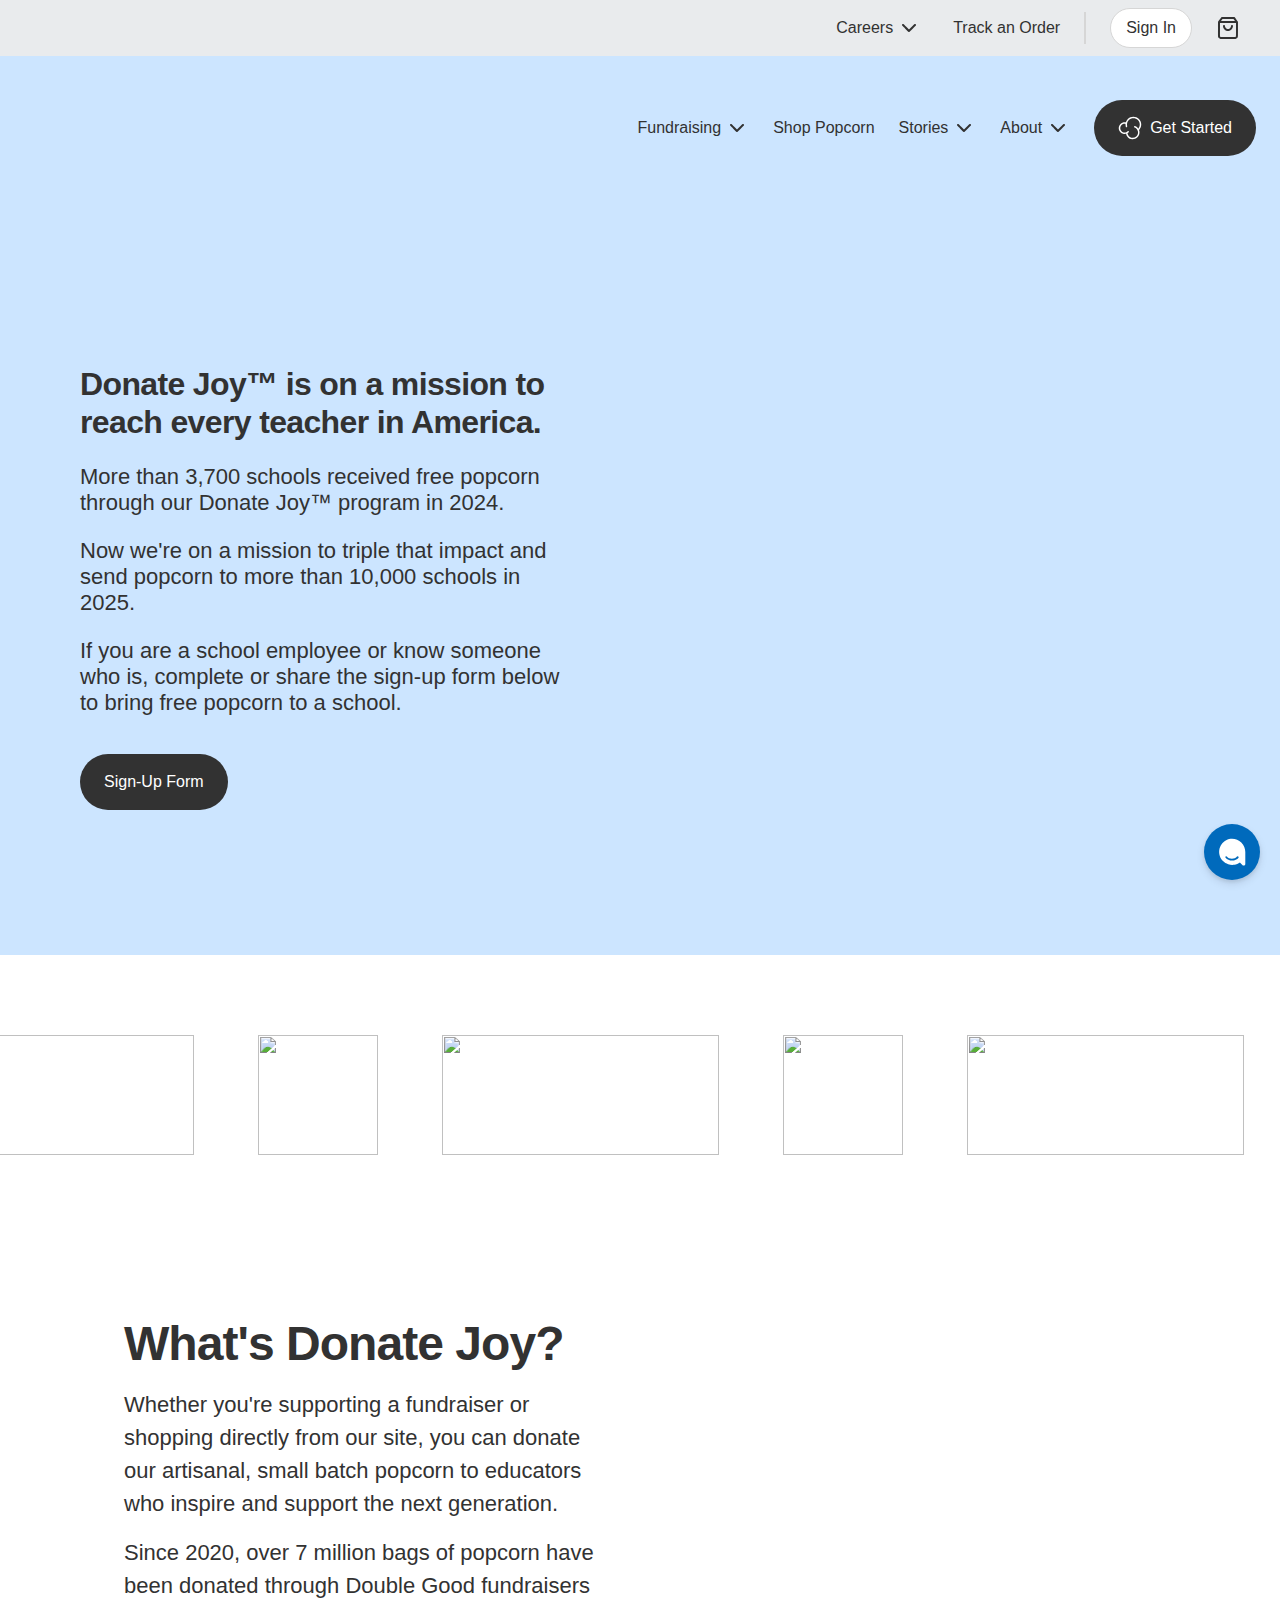
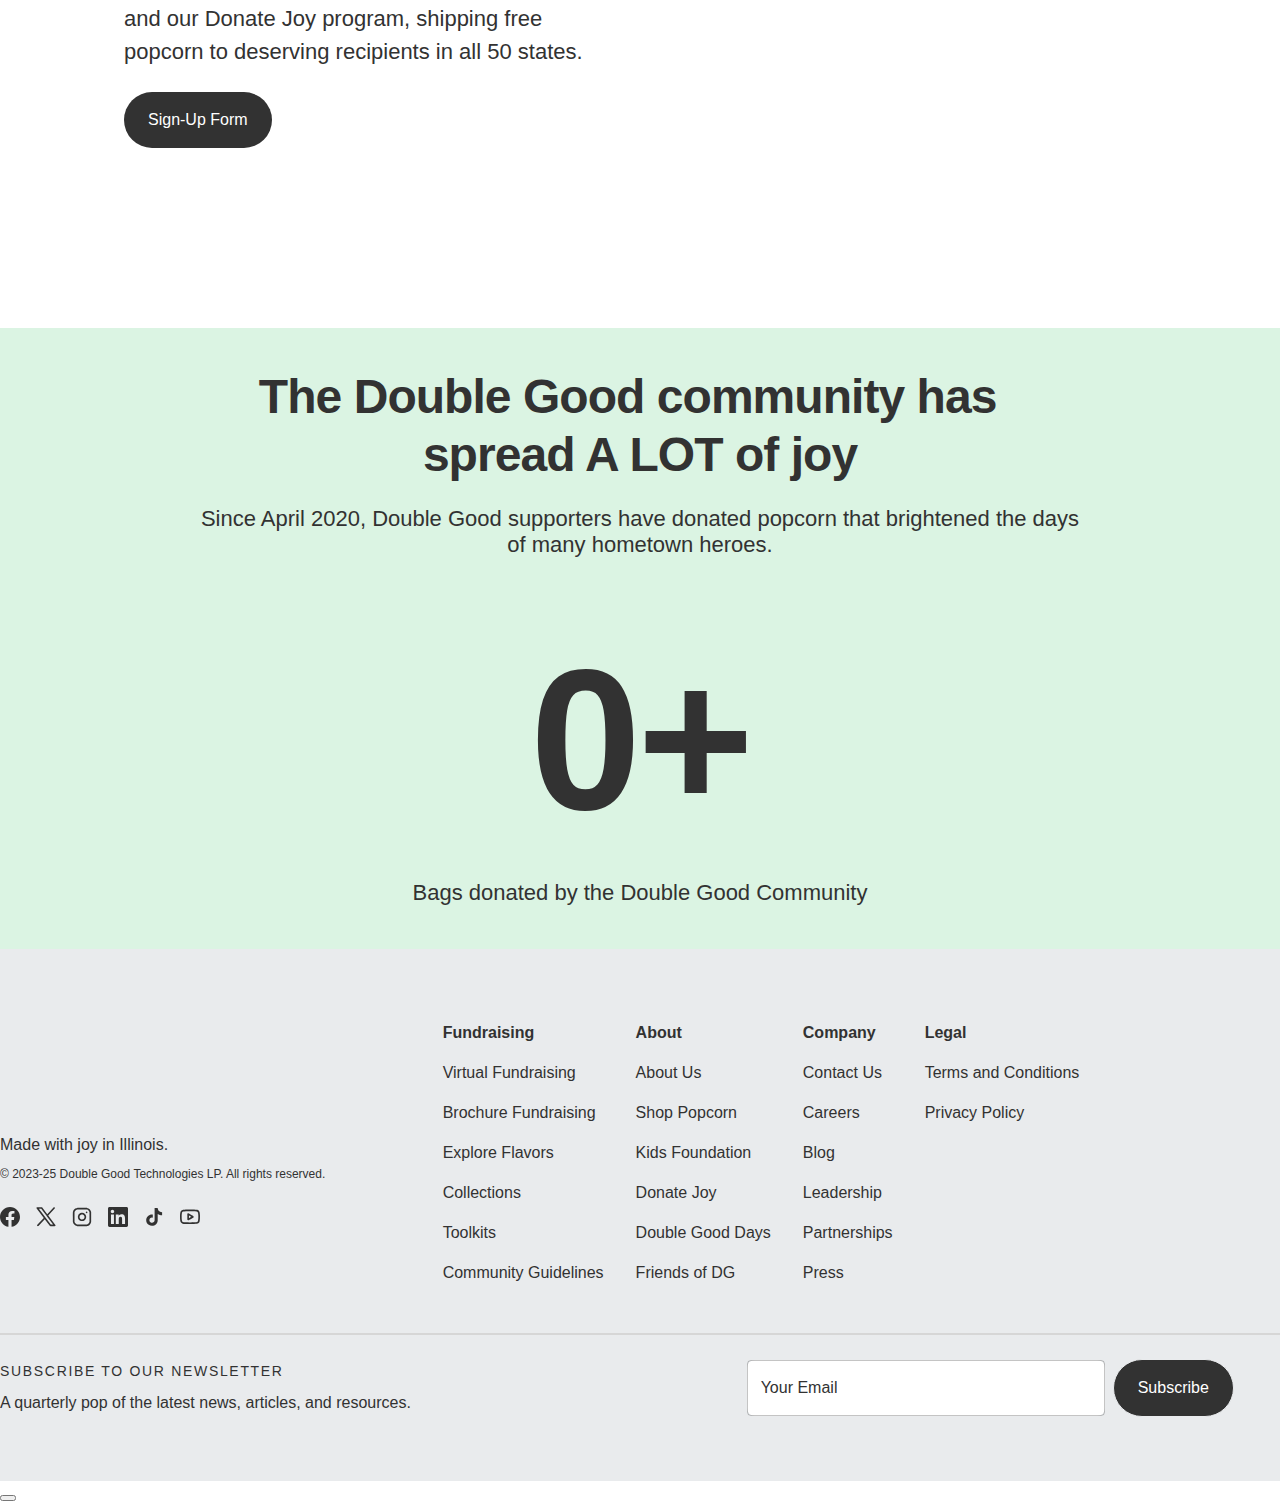
==== commit a692c42c: "WIP" ====
--- a/index.html
+++ b/index.html
@@ -248,7 +248,7 @@
   position: absolute !important; 
   height: auto !important;
   width: 100% !important;
-  inset: 0px !important;
+  inset: unset !important;
   object-fit: cover !important;
   color: transparent !important;
   border-radius: 0px !important;
@@ -260,11 +260,37 @@
   max-width: 100% !important;
   min-height: unset !important;
   max-height: 100% !important;
-}
+  bottom: 0px !important;
+}
+
+@media screen and (max-width: 1415px) {
+  h1.css-oad5r3 {
+    font-size: 2.5vw !important;
+  }
+
+
+}
+
+@media screen and (max-width: 1100px) {
+  h1.css-oad5r3 {
+    font-size: 2.5vw !important;
+  }
+
+  .MuiBox-root .css-1327219 {
+    font-size: 1.5rem;
+  }
+
+  .desktop-image {
+    bottom: unset !important;
+  }
+}
+
+
 </style>
 
 
-<script async="" src="./Double Good _ Donation Program_files/storyblok-v2-latest.js.download" id="storyblok-javascript-bridge"></script><script type="text/javascript" async="" src="./Double Good _ Donation Program_files/f.txt"></script><link as="script" rel="prefetch" href="./Double Good _ Donation Program_files/index-4a6b6270842ca7b3.js.download"><link as="script" rel="prefetch" href="./Double Good _ Donation Program_files/blog-35ae142982d48c5e.js.download"><meta http-equiv="origin-trial" content="A7JYkbIvWKmS8mWYjXO12SIIsfPdI7twY91Y3LWOV/YbZmN1ZhYv8O+Zs6/[base64]"></head><body style=""><div id="__next"><div><noscript><iframe src="https://www.googletagmanager.com/ns.html?id=GTM-5XCJM7K" title="gtm-noscript" height="0" width="0" style="display:none;visibility:hidden"></iframe></noscript><header class="MuiPaper-root MuiPaper-elevation MuiPaper-elevation0 MuiAppBar-root MuiAppBar-colorInherit MuiAppBar-positionSticky css-g3vh6f" style="transform: none; transition: transform 225ms ease-in-out;"><div class="MuiBox-root css-1osgkt1"><div class="MuiContainer-root MuiContainer-maxWidthLg css-zb26fv"><div class="MuiStack-root css-p03nvj"><div class="MuiStack-root css-ijribi"><div class="MuiBox-root css-fv3lde"><div class="MuiBox-root css-1ghnkv9" aria-haspopup="true"><a class="MuiTypography-root MuiTypography-inherit MuiLink-root MuiLink-underlineHover css-17f3y2b" href="https://www.doublegood.com/careers">Careers</a></div><button class="MuiButtonBase-root MuiIconButton-root MuiIconButton-colorInherit MuiIconButton-sizeMedium css-1o7vqpp" tabindex="0" type="button" aria-label="open menu" aria-expanded="false"><svg class="" width="2.4rem" height="2.4rem" viewBox="0 0 1024 1024" xmlns="http://www.w3.org/2000/svg" style="display: inline-block; vertical-align: middle;"><path d="M240.768 344.277c-15.019 5.291-27.435 23.253-27.435 39.723 0 3.413 1.237 9.984 2.773 14.635 2.517 7.68 14.507 20.181 136.107 141.995 96.171 96.341 135.424 134.613 140.843 137.216 10.411 5.077 21.717 5.845 32.853 2.261 8.661-2.816 16-9.813 142.72-136.32 96.341-96.128 134.613-135.424 137.216-140.843 2.85-5.522 4.521-12.051 4.521-18.971 0-11.663-4.746-22.217-12.412-29.837l-0.002-0.002c-11.904-11.904-27.947-15.531-44.587-10.027-7.637 2.517-18.987 13.312-124.885 118.997l-116.48 116.267-116.48-116.267c-105.899-105.685-117.248-116.48-124.885-118.997-4.376-1.6-9.428-2.525-14.697-2.525-5.445 0-10.66 0.988-15.474 2.796l0.304-0.1z" style="fill: currentcolor;"></path></svg></button></div><div class="MuiBox-root css-htj4g7"><a class="MuiTypography-root MuiTypography-inherit MuiLink-root MuiLink-underlineHover css-17f3y2b" href="https://www.doublegood.com/track-an-order">Track an Order</a></div></div><hr class="MuiDivider-root MuiDivider-middle MuiDivider-vertical css-1wsdsux"><div class="MuiStack-root css-iwsw17"><a class="MuiButtonBase-root MuiButton-root MuiButton-secondary MuiButton-secondaryPrimary MuiButton-sizeSmall MuiButton-secondarySizeSmall MuiButton-colorPrimary MuiButton-disableElevation MuiButton-root MuiButton-secondary MuiButton-secondaryPrimary MuiButton-sizeSmall MuiButton-secondarySizeSmall MuiButton-colorPrimary MuiButton-disableElevation css-tjo41f" tabindex="0" target="_blank" rel="noopener noreferrer" href="https://popup.doublegood.com/user">Sign In</a><a target="_blank" rel="noopener noreferrer" href="https://doublegood.com/shop" class="css-11wsf1d"><svg class="" width="2.4rem" height="2.4rem" viewBox="0 0 1024 1024" xmlns="http://www.w3.org/2000/svg" style="display: inline-block; vertical-align: middle;"><path d="M243.157 45.013c-4.523 1.507-8.431 3.341-12.075 5.564l0.256-0.145c-7.339 4.821-141.952 185.045-144.171 193.067-1.237 4.48-1.835 102.315-1.835 314.24 0 337.579-0.555 318.933 10.155 344.917 6.571 15.872 14.677 27.861 27.648 40.875 18.56 18.517 39.637 29.867 65.493 35.2 18.731 3.883 628.48 3.883 646.784 0.043 43.494-8.867 78.432-38.824 94.119-78.493l0.302-0.867c9.131-22.955 8.789-9.045 8.789-341.333 0-212.821-0.555-310.059-1.792-314.581-1.195-4.309-25.6-38.187-71.253-98.987-64.171-85.419-70.059-92.715-77.909-96.683l-8.491-4.309-264.576-0.341c-209.451-0.256-266.027 0.128-271.445 1.835zM778.667 170.667l32 42.667h-597.333l63.957-85.333h469.419l31.957 42.667zM853.333 579.115c0 314.923 1.024 290.347-12.757 304.128-13.824 13.824 13.739 12.757-328.576 12.757s-314.752 1.067-328.576-12.757c-13.781-13.781-12.757 10.795-12.757-304.128v-280.448h682.667v280.448zM327.125 386.773c-12.555 4.45-22.149 14.451-25.95 26.972l-0.076 0.292c-2.261 7.765-2.603 13.269-1.664 26.155 3.393 53.804 26.535 101.628 62.185 136.809l0.023 0.023c30.635 30.635 65.92 49.579 109.781 58.923 19.499 4.181 61.653 4.181 81.152 0 96.853-20.693 164.907-98.091 171.989-195.755 1.579-21.931-1.365-32.427-12.16-43.221-7.665-7.634-18.092-12.499-29.651-12.968l-0.088-0.003c-10.45 0.785-19.904 4.492-27.703 10.298l0.141-0.1c-9.429 7.765-13.44 17.749-15.189 37.461-1.877 22.016-5.419 35.413-13.653 52.181-12.754 24.701-32.387 44.333-56.361 56.746l-0.727 0.342c-20.651 10.155-32.299 12.757-57.173 12.757s-36.523-2.603-57.173-12.757c-24.701-12.754-44.333-32.387-56.746-56.361l-0.342-0.727c-8.192-16.683-11.776-30.165-13.653-51.797-1.707-19.925-4.352-26.795-13.781-35.968-11.477-11.136-26.624-14.379-43.179-9.301z" style="fill: currentcolor;"></path></svg><span style="border: 0px; clip: rect(0px, 0px, 0px, 0px); height: 1px; margin: -1px; overflow: hidden; padding: 0px; position: absolute; white-space: nowrap; width: 1px;">Shopping Cart Link</span></a></div></div></div></div><div class="MuiBox-root css-3nuooa"><div class="MuiContainer-root MuiContainer-maxWidthLg css-zb26fv"><div class="MuiStack-root css-95g4uk"><div class="MuiBox-root css-4fg6ed"><div class="MuiBox-root css-1uds6oo"><a class="MuiTypography-root MuiTypography-inherit MuiLink-root MuiLink-underlineHover css-xd2zn5" aria-label="Double Good Logo" href="https://www.doublegood.com/"><img alt="" decoding="async" data-nimg="fill" src="[data-uri]" class="resizing resized" srcset="https://a-us.storyblok.com/f/1006745/459x288/7f150eb412/double-good.svg/m/230x0/filters:quality(80):format(webp) 230w" style="position: absolute; height: 100%; width: 100%; inset: 0px; object-fit: contain; color: transparent;"></a></div></div><div class="MuiStack-root css-1xcu88s"><div class="MuiStack-root css-o9e91j"><div class="MuiBox-root css-fv3lde"><div class="MuiBox-root css-1ghnkv9" aria-haspopup="true"><a class="MuiTypography-root MuiTypography-inherit MuiLink-root MuiLink-underlineHover css-17f3y2b" href="https://www.doublegood.com/virtual-fundraising">Fundraising</a></div><button class="MuiButtonBase-root MuiIconButton-root MuiIconButton-colorInherit MuiIconButton-sizeMedium css-1o7vqpp" tabindex="0" type="button" aria-label="open menu" aria-expanded="false"><svg class="" width="2.4rem" height="2.4rem" viewBox="0 0 1024 1024" xmlns="http://www.w3.org/2000/svg" style="display: inline-block; vertical-align: middle;"><path d="M240.768 344.277c-15.019 5.291-27.435 23.253-27.435 39.723 0 3.413 1.237 9.984 2.773 14.635 2.517 7.68 14.507 20.181 136.107 141.995 96.171 96.341 135.424 134.613 140.843 137.216 10.411 5.077 21.717 5.845 32.853 2.261 8.661-2.816 16-9.813 142.72-136.32 96.341-96.128 134.613-135.424 137.216-140.843 2.85-5.522 4.521-12.051 4.521-18.971 0-11.663-4.746-22.217-12.412-29.837l-0.002-0.002c-11.904-11.904-27.947-15.531-44.587-10.027-7.637 2.517-18.987 13.312-124.885 118.997l-116.48 116.267-116.48-116.267c-105.899-105.685-117.248-116.48-124.885-118.997-4.376-1.6-9.428-2.525-14.697-2.525-5.445 0-10.66 0.988-15.474 2.796l0.304-0.1z" style="fill: currentcolor;"></path></svg></button></div><div class="MuiBox-root css-14noego"><a class="MuiTypography-root MuiTypography-inherit MuiLink-root MuiLink-underlineHover css-17f3y2b" href="https://doublegood.com/shop">Shop Popcorn</a></div><div class="MuiBox-root css-fv3lde"><div class="MuiBox-root css-1ghnkv9" aria-haspopup="true"><a class="MuiTypography-root MuiTypography-inherit MuiLink-root MuiLink-underlineHover css-17f3y2b" href="https://www.doublegood.com/blog">Stories</a></div><button class="MuiButtonBase-root MuiIconButton-root MuiIconButton-colorInherit MuiIconButton-sizeMedium css-1o7vqpp" tabindex="0" type="button" aria-label="open menu" aria-expanded="false"><svg class="" width="2.4rem" height="2.4rem" viewBox="0 0 1024 1024" xmlns="http://www.w3.org/2000/svg" style="display: inline-block; vertical-align: middle;"><path d="M240.768 344.277c-15.019 5.291-27.435 23.253-27.435 39.723 0 3.413 1.237 9.984 2.773 14.635 2.517 7.68 14.507 20.181 136.107 141.995 96.171 96.341 135.424 134.613 140.843 137.216 10.411 5.077 21.717 5.845 32.853 2.261 8.661-2.816 16-9.813 142.72-136.32 96.341-96.128 134.613-135.424 137.216-140.843 2.85-5.522 4.521-12.051 4.521-18.971 0-11.663-4.746-22.217-12.412-29.837l-0.002-0.002c-11.904-11.904-27.947-15.531-44.587-10.027-7.637 2.517-18.987 13.312-124.885 118.997l-116.48 116.267-116.48-116.267c-105.899-105.685-117.248-116.48-124.885-118.997-4.376-1.6-9.428-2.525-14.697-2.525-5.445 0-10.66 0.988-15.474 2.796l0.304-0.1z" style="fill: currentcolor;"></path></svg></button></div><div class="MuiBox-root css-fv3lde"><div class="MuiBox-root css-1ghnkv9" aria-haspopup="true"><a class="MuiTypography-root MuiTypography-inherit MuiLink-root MuiLink-underlineHover css-17f3y2b" href="https://www.doublegood.com/about-us">About</a></div><button class="MuiButtonBase-root MuiIconButton-root MuiIconButton-colorInherit MuiIconButton-sizeMedium css-1o7vqpp" tabindex="0" type="button" aria-label="open menu" aria-expanded="false"><svg class="" width="2.4rem" height="2.4rem" viewBox="0 0 1024 1024" xmlns="http://www.w3.org/2000/svg" style="display: inline-block; vertical-align: middle;"><path d="M240.768 344.277c-15.019 5.291-27.435 23.253-27.435 39.723 0 3.413 1.237 9.984 2.773 14.635 2.517 7.68 14.507 20.181 136.107 141.995 96.171 96.341 135.424 134.613 140.843 137.216 10.411 5.077 21.717 5.845 32.853 2.261 8.661-2.816 16-9.813 142.72-136.32 96.341-96.128 134.613-135.424 137.216-140.843 2.85-5.522 4.521-12.051 4.521-18.971 0-11.663-4.746-22.217-12.412-29.837l-0.002-0.002c-11.904-11.904-27.947-15.531-44.587-10.027-7.637 2.517-18.987 13.312-124.885 118.997l-116.48 116.267-116.48-116.267c-105.899-105.685-117.248-116.48-124.885-118.997-4.376-1.6-9.428-2.525-14.697-2.525-5.445 0-10.66 0.988-15.474 2.796l0.304-0.1z" style="fill: currentcolor;"></path></svg></button></div></div><div class="MuiStack-root css-1xcu88s"><div class="button-container MuiBox-root css-1ygtft3"><a class="MuiButtonBase-root MuiButton-root MuiButton-primary MuiButton-primaryPrimary MuiButton-size MuiButton-primarySize MuiButton-colorPrimary MuiButton-disableElevation MuiButton-root MuiButton-primary MuiButton-primaryPrimary MuiButton-size MuiButton-primarySize MuiButton-colorPrimary MuiButton-disableElevation css-1dyh8z5" tabindex="0" target="_blank" rel="noopener noreferrer" href="https://popup.doublegood.com/store-demo"><svg class="" width="2.4rem" height="2.4rem" viewBox="0 0 1024 1024" xmlns="http://www.w3.org/2000/svg" style="display: inline-block; vertical-align: middle; margin-right: 0.8rem;"><path d="M281.18 769.047c-21.486 0-42.967-2.85-64.014-8.332-42.092-11.182-80.677-33.542-111.805-64.673-97.117-97.117-97.117-255.399 0-352.521 62.7-62.7 154.994-87.473 240.712-64.453 16.882 4.604 26.964 21.704 22.36 38.586s-21.704 26.964-38.586 22.36c-64.014-17.1-133.072 1.314-179.768 48.231-72.563 72.563-72.563 190.73 0 263.293 23.238 23.238 51.957 39.9 83.307 48.231 64.014 17.1 133.073-1.314 179.767-48.231 12.278-12.278 32.446-12.278 44.723 0s12.278 32.446 0 44.722c-47.136 47.136-111.148 72.786-176.698 72.786z" style="fill: currentcolor;"></path><path d="M871.122 614.271c-8.11 0-16.222-3.067-22.36-9.207-12.278-12.278-12.278-32.446 0-44.722 51.517-51.517 79.799-119.918 79.799-192.702s-28.282-141.185-79.799-192.702c-51.518-51.517-119.918-79.799-192.702-79.799s-141.185 28.282-192.702 79.799l-0.218 0.218c-68.399 68.837-95.363 169.463-70.373 263.075 4.604 16.882-5.482 34.2-22.36 38.586-16.882 4.604-34.2-5.482-38.586-22.36-30.692-115.313 2.41-239.18 86.377-323.581l0.218-0.218c63.577-63.577 147.981-98.653 237.644-98.653s173.848 34.857 237.204 98.213c63.357 63.357 98.213 147.759 98.213 237.204s-34.857 173.848-98.213 237.204c-5.918 6.577-14.032 9.647-22.142 9.647z" style="fill: currentcolor;"></path><path d="M628.875 992.001c-7.236 0-14.25-0.218-21.486-0.878-77.168-5.701-147.54-40.996-197.962-99.531-33.322-38.586-55.903-85.059-65.332-134.827-3.29-17.1 7.892-33.76 25.209-37.050 17.1-3.29 33.76 7.892 37.050 25.209 7.454 38.803 24.992 75.414 51.082 105.449 39.46 45.818 94.487 73.442 154.776 77.827s118.602-14.908 164.423-54.367c60.945-52.614 89.446-134.604 74.317-213.748-10.086-52.835-10.086-52.835 0 0-7.454-38.803-24.992-75.414-51.082-105.449s-59.409-52.835-96.899-65.768c-16.443-5.701-25.209-23.678-19.51-40.117s23.678-25.209 40.118-19.51c47.792 16.66 90.76 45.818 123.862 84.185 32.007 37.050 53.932 81.552 64.014 128.905 1.314 3.508 2.193 7.454 2.193 11.182 17.1 99.748-19.51 201.908-96.023 268.117-52.835 45.818-119.258 70.373-188.755 70.373v0z" style="fill: currentcolor;"></path></svg>Get Started</a></div></div></div></div></div></div></header><main><section class="MuiBox-root css-3z4p8h"><div class="MuiContainer-root MuiContainer-disableGutters css-1mec760"><div class="MuiBox-root css-1ncgrrh"><div class="MuiBox-root css-k008qs"><div class="MuiGrid-root MuiGrid-container css-1hr9hjv"><div class="MuiGrid-root MuiGrid-item MuiGrid-grid-xs-12 MuiGrid-grid-md-6 MuiGrid-grid-lg-6 css-1led9x1"><div class="text-section MuiBox-root css-1a64frr" id="text-section-84de0c91-c1bf-4418-a575-c305d58ffbad"><div class="MuiBox-root css-9k6w5x"><div class="MuiBox-root css-6xx8ub"><h1 class="MuiTypography-root MuiTypography-h1 css-oad5r3">Donate Joy™ is on a mission to reach every teacher in America.</h1><div class="MuiBox-root css-1327219"><p>More than 3,700 schools received free popcorn through our Donate Joy™ program in 2024.&nbsp;</p><p>Now we're on a mission to triple that impact and send popcorn to more than 10,000 schools in 2025.</p><p>If you are a school employee or know someone who is, complete or share the sign-up form below to bring free popcorn to a school.</p><p></p></div></div><div class="MuiBox-root css-311aw"><div class="MuiBox-root css-1qvptzv"><div class="button-container MuiBox-root css-1ygtft3"><a class="MuiButtonBase-root MuiButton-root MuiButton-primary MuiButton-primaryPrimary MuiButton-size MuiButton-primarySize MuiButton-colorPrimary MuiButton-disableElevation MuiButton-root MuiButton-primary MuiButton-primaryPrimary MuiButton-size MuiButton-primarySize MuiButton-colorPrimary MuiButton-disableElevation css-1dyh8z5" tabindex="0" target="_self" href="https://doublegood.typeform.com/to/rGiaVirG?anonymous_id=ffa8ce11-a43d-4399-9fd9-0d978f8b162f">Sign-Up Form</a></div></div></div></div></div></div><div class="MuiGrid-root MuiGrid-item MuiGrid-grid-xs-12 MuiGrid-grid-md-6 MuiGrid-grid-lg-6 css-1led9x1"><div class="MuiBox-root css-10klw3m"><div class="MuiBox-root css-1lhgo8e"><img alt="" decoding="async" data-nimg="fill" class="mobile-image" style="position:absolute;height:0;width:0;left:0;top:0;right:0;bottom:0;object-fit:cover;color:transparent;border-radius:0;padding:0;border:none;margin:auto;display:block;min-width:100%;max-width:100%;min-height:100%;max-height:100%" src="[data-uri]"><img alt="" decoding="async" data-nimg="fill" class="desktop-image resizing resized" style="" src="[data-uri]" srcset="https://a-us.storyblok.com/f/1006745/1255x1255/4edc69c3ed/westwood-redhawks.webp/m/1263x0/filters:quality(80):format(webp) 1263w"></div></div></div></div></div></div></div></section><section class="MuiBox-root css-nqmyd6" id=""><div class="MuiContainer-root MuiContainer-disableGutters css-1b9oz2m"><div class="MuiBox-root css-1rj7994"><div class="MuiBox-root css-3gjte2"><div class="MuiBox-root css-1bbr8y5"><img alt="" loading="lazy" width="277" height="80" decoding="async" data-nimg="1" class="css-13u81n7" style="color:transparent" src="./Double Good _ Donation Program_files/raising-joy.svg"><img alt="" loading="lazy" width="120" height="120" decoding="async" data-nimg="1" class="css-13u81n7" style="color:transparent" src="./Double Good _ Donation Program_files/pops-joy.svg"><img alt="" loading="lazy" width="277" height="80" decoding="async" data-nimg="1" class="css-13u81n7" style="color:transparent" src="./Double Good _ Donation Program_files/raising-joy.svg"><img alt="" loading="lazy" width="120" height="120" decoding="async" data-nimg="1" class="css-13u81n7" style="color:transparent" src="./Double Good _ Donation Program_files/pops-joy.svg"><img alt="" loading="lazy" width="277" height="80" decoding="async" data-nimg="1" class="css-13u81n7" style="color:transparent" src="./Double Good _ Donation Program_files/raising-joy.svg"><img alt="" loading="lazy" width="120" height="120" decoding="async" data-nimg="1" class="css-13u81n7" style="color:transparent" src="./Double Good _ Donation Program_files/pops-joy.svg"><img alt="" loading="lazy" width="277" height="80" decoding="async" data-nimg="1" class="css-13u81n7" style="color:transparent" src="./Double Good _ Donation Program_files/raising-joy.svg"><img alt="" loading="lazy" width="120" height="120" decoding="async" data-nimg="1" class="css-13u81n7" style="color:transparent" src="./Double Good _ Donation Program_files/pops-joy.svg"><img alt="" loading="lazy" width="277" height="80" decoding="async" data-nimg="1" class="css-13u81n7" style="color:transparent" src="./Double Good _ Donation Program_files/raising-joy.svg"><img alt="" loading="lazy" width="120" height="120" decoding="async" data-nimg="1" class="css-13u81n7" style="color:transparent" src="./Double Good _ Donation Program_files/pops-joy.svg"><img alt="" loading="lazy" width="277" height="80" decoding="async" data-nimg="1" class="css-13u81n7" style="color:transparent" src="./Double Good _ Donation Program_files/raising-joy.svg"><img alt="" loading="lazy" width="120" height="120" decoding="async" data-nimg="1" class="css-13u81n7" style="color:transparent" src="./Double Good _ Donation Program_files/pops-joy.svg"><img alt="" loading="lazy" width="277" height="80" decoding="async" data-nimg="1" class="css-13u81n7" style="color:transparent" src="./Double Good _ Donation Program_files/raising-joy.svg"><img alt="" loading="lazy" width="120" height="120" decoding="async" data-nimg="1" class="css-13u81n7" style="color:transparent" src="./Double Good _ Donation Program_files/pops-joy.svg"><img alt="" loading="lazy" width="277" height="80" decoding="async" data-nimg="1" class="css-13u81n7" style="color:transparent" src="./Double Good _ Donation Program_files/raising-joy.svg"><img alt="" loading="lazy" width="120" height="120" decoding="async" data-nimg="1" class="css-13u81n7" style="color:transparent" src="./Double Good _ Donation Program_files/pops-joy.svg"><img alt="" loading="lazy" width="277" height="80" decoding="async" data-nimg="1" class="css-13u81n7" style="color:transparent" src="./Double Good _ Donation Program_files/raising-joy.svg"><img alt="" loading="lazy" width="120" height="120" decoding="async" data-nimg="1" class="css-13u81n7" style="color:transparent" src="./Double Good _ Donation Program_files/pops-joy.svg"><img alt="" loading="lazy" width="277" height="80" decoding="async" data-nimg="1" class="css-13u81n7" style="color:transparent" src="./Double Good _ Donation Program_files/raising-joy.svg"><img alt="" loading="lazy" width="120" height="120" decoding="async" data-nimg="1" class="css-13u81n7" style="color:transparent" src="./Double Good _ Donation Program_files/pops-joy.svg"><img alt="" loading="lazy" width="277" height="80" decoding="async" data-nimg="1" class="css-13u81n7" style="color:transparent" src="./Double Good _ Donation Program_files/raising-joy.svg"><img alt="" loading="lazy" width="120" height="120" decoding="async" data-nimg="1" class="css-13u81n7" style="color:transparent" src="./Double Good _ Donation Program_files/pops-joy.svg"><img alt="" loading="lazy" width="277" height="80" decoding="async" data-nimg="1" class="css-13u81n7" style="color:transparent" src="./Double Good _ Donation Program_files/raising-joy.svg"><img alt="" loading="lazy" width="120" height="120" decoding="async" data-nimg="1" class="css-13u81n7" style="color:transparent" src="./Double Good _ Donation Program_files/pops-joy.svg"></div></div></div></div></section><section class="MuiBox-root css-nqmyd6"><div class="MuiContainer-root MuiContainer-maxWidthLg css-14bwu7h"><div class="MuiBox-root css-x7x2r2"><div class="MuiBox-root css-k008qs"><div class="MuiGrid-root MuiGrid-container css-1hr9hjv"><div class="MuiGrid-root MuiGrid-item MuiGrid-grid-xs-12 MuiGrid-grid-md-6 MuiGrid-grid-lg-6 css-1led9x1"><div class="text-section MuiBox-root css-yhs6f3" id="text-section-7d195383-a1f8-4c2c-afed-1b7284be26ff"><div class="MuiBox-root css-eg6041"><div class="MuiBox-root css-1dx6u49"><h2>What's Donate Joy?</h2><p>Whether you're supporting a fundraiser or shopping directly from our site, you can donate our artisanal, small batch popcorn to educators who inspire and support the next generation.</p><p>Since 2020, over 7 million bags of popcorn have been donated through Double Good fundraisers and our Donate Joy program, shipping free popcorn to deserving recipients in all 50 states.<br></p><p></p></div><div class="MuiBox-root css-1s15uk"><div class="button-container MuiBox-root css-1ygtft3"><a class="MuiButtonBase-root MuiButton-root MuiButton-primary MuiButton-primaryPrimary MuiButton-size MuiButton-primarySize MuiButton-colorPrimary MuiButton-disableElevation MuiButton-root MuiButton-primary MuiButton-primaryPrimary MuiButton-size MuiButton-primarySize MuiButton-colorPrimary MuiButton-disableElevation css-1dyh8z5" tabindex="0" target="_blank" rel="noopener noreferrer" href="https://doublegood.typeform.com/to/rGiaVirG?anonymous_id=ffa8ce11-a43d-4399-9fd9-0d978f8b162f">Sign-Up Form</a></div></div></div></div></div><div class="MuiGrid-root MuiGrid-item MuiGrid-grid-xs-12 MuiGrid-grid-md-6 MuiGrid-grid-lg-6 css-1led9x1"><div class="MuiBox-root css-10klw3m"><div class="MuiBox-root css-1lhgo8e"><img alt="" decoding="async" data-nimg="fill" class="mobile-image" style="position:absolute;height:0;width:0;left:0;top:0;right:0;bottom:0;object-fit:cover;color:transparent;border-radius:1.6rem;padding:0;border:none;margin:auto;display:block;min-width:100%;max-width:100%;min-height:100%;max-height:100%" src="[data-uri]"><img alt="" decoding="async" data-nimg="fill" class="desktop-image resizing resized" style="" src="[data-uri]" srcset="https://a-us.storyblok.com/f/1006745/1039x1040/0dcdc9d37b/riverview_elementary.webp/m/960x0/filters:quality(65):format(webp) 960w"></div></div></div></div></div></div></div></section><section class="MuiBox-root css-h2u2ww" id=""><div class="MuiContainer-root MuiContainer-maxWidthLg css-14ljclz"><div class="MuiBox-root css-dn9ao0"><div class="text-section MuiBox-root css-0" id="text-section-0c3ae01e-7d38-4741-90c2-80d4eb5740e3"><div class="MuiBox-root css-9k6w5x"><div class="MuiBox-root css-fvui2d"><h2 class="MuiTypography-root MuiTypography-h2 css-211znu">The Double Good community has  +<script async="" src="./Double Good _ Donation Program_files/storyblok-v2-latest.js.download" id="storyblok-javascript-bridge"></script><script type="text/javascript" async="" src="./Double Good _ Donation Program_files/f.txt"></script><link as="script" rel="prefetch" href="./Double Good _ Donation Program_files/index-4a6b6270842ca7b3.js.download"><link as="script" rel="prefetch" href="./Double Good _ Donation Program_files/blog-35ae142982d48c5e.js.download"><meta http-equiv="origin-trial" content="A7JYkbIvWKmS8mWYjXO12SIIsfPdI7twY91Y3LWOV/YbZmN1ZhYv8O+Zs6/[base64]"></head><body style=""><div id="__next"><div><noscript><iframe src="https://www.googletagmanager.com/ns.html?id=GTM-5XCJM7K" title="gtm-noscript" height="0" width="0" style="display:none;visibility:hidden"></iframe></noscript><header class="MuiPaper-root MuiPaper-elevation MuiPaper-elevation0 MuiAppBar-root MuiAppBar-colorInherit MuiAppBar-positionSticky css-g3vh6f" style="transform: none; transition: transform 225ms ease-in-out;"><div class="MuiBox-root css-1osgkt1"><div class="MuiContainer-root MuiContainer-maxWidthLg css-zb26fv"><div class="MuiStack-root css-p03nvj"><div class="MuiStack-root css-ijribi"><div class="MuiBox-root css-fv3lde"><div class="MuiBox-root css-1ghnkv9" aria-haspopup="true"><a class="MuiTypography-root MuiTypography-inherit MuiLink-root MuiLink-underlineHover css-17f3y2b" href="https://www.doublegood.com/careers">Careers</a></div><button class="MuiButtonBase-root MuiIconButton-root MuiIconButton-colorInherit MuiIconButton-sizeMedium css-1o7vqpp" tabindex="0" type="button" aria-label="open menu" aria-expanded="false"><svg class="" width="2.4rem" height="2.4rem" viewBox="0 0 1024 1024" xmlns="http://www.w3.org/2000/svg" style="display: inline-block; vertical-align: middle;"><path d="M240.768 344.277c-15.019 5.291-27.435 23.253-27.435 39.723 0 3.413 1.237 9.984 2.773 14.635 2.517 7.68 14.507 20.181 136.107 141.995 96.171 96.341 135.424 134.613 140.843 137.216 10.411 5.077 21.717 5.845 32.853 2.261 8.661-2.816 16-9.813 142.72-136.32 96.341-96.128 134.613-135.424 137.216-140.843 2.85-5.522 4.521-12.051 4.521-18.971 0-11.663-4.746-22.217-12.412-29.837l-0.002-0.002c-11.904-11.904-27.947-15.531-44.587-10.027-7.637 2.517-18.987 13.312-124.885 118.997l-116.48 116.267-116.48-116.267c-105.899-105.685-117.248-116.48-124.885-118.997-4.376-1.6-9.428-2.525-14.697-2.525-5.445 0-10.66 0.988-15.474 2.796l0.304-0.1z" style="fill: currentcolor;"></path></svg></button></div><div class="MuiBox-root css-htj4g7"><a class="MuiTypography-root MuiTypography-inherit MuiLink-root MuiLink-underlineHover css-17f3y2b" href="https://www.doublegood.com/track-an-order">Track an Order</a></div></div><hr class="MuiDivider-root MuiDivider-middle MuiDivider-vertical css-1wsdsux"><div class="MuiStack-root css-iwsw17"><a class="MuiButtonBase-root MuiButton-root MuiButton-secondary MuiButton-secondaryPrimary MuiButton-sizeSmall MuiButton-secondarySizeSmall MuiButton-colorPrimary MuiButton-disableElevation MuiButton-root MuiButton-secondary MuiButton-secondaryPrimary MuiButton-sizeSmall MuiButton-secondarySizeSmall MuiButton-colorPrimary MuiButton-disableElevation css-tjo41f" tabindex="0" target="_blank" rel="noopener noreferrer" href="https://popup.doublegood.com/user">Sign In</a><a target="_blank" rel="noopener noreferrer" href="https://doublegood.com/shop" class="css-11wsf1d"><svg class="" width="2.4rem" height="2.4rem" viewBox="0 0 1024 1024" xmlns="http://www.w3.org/2000/svg" style="display: inline-block; vertical-align: middle;"><path d="M243.157 45.013c-4.523 1.507-8.431 3.341-12.075 5.564l0.256-0.145c-7.339 4.821-141.952 185.045-144.171 193.067-1.237 4.48-1.835 102.315-1.835 314.24 0 337.579-0.555 318.933 10.155 344.917 6.571 15.872 14.677 27.861 27.648 40.875 18.56 18.517 39.637 29.867 65.493 35.2 18.731 3.883 628.48 3.883 646.784 0.043 43.494-8.867 78.432-38.824 94.119-78.493l0.302-0.867c9.131-22.955 8.789-9.045 8.789-341.333 0-212.821-0.555-310.059-1.792-314.581-1.195-4.309-25.6-38.187-71.253-98.987-64.171-85.419-70.059-92.715-77.909-96.683l-8.491-4.309-264.576-0.341c-209.451-0.256-266.027 0.128-271.445 1.835zM778.667 170.667l32 42.667h-597.333l63.957-85.333h469.419l31.957 42.667zM853.333 579.115c0 314.923 1.024 290.347-12.757 304.128-13.824 13.824 13.739 12.757-328.576 12.757s-314.752 1.067-328.576-12.757c-13.781-13.781-12.757 10.795-12.757-304.128v-280.448h682.667v280.448zM327.125 386.773c-12.555 4.45-22.149 14.451-25.95 26.972l-0.076 0.292c-2.261 7.765-2.603 13.269-1.664 26.155 3.393 53.804 26.535 101.628 62.185 136.809l0.023 0.023c30.635 30.635 65.92 49.579 109.781 58.923 19.499 4.181 61.653 4.181 81.152 0 96.853-20.693 164.907-98.091 171.989-195.755 1.579-21.931-1.365-32.427-12.16-43.221-7.665-7.634-18.092-12.499-29.651-12.968l-0.088-0.003c-10.45 0.785-19.904 4.492-27.703 10.298l0.141-0.1c-9.429 7.765-13.44 17.749-15.189 37.461-1.877 22.016-5.419 35.413-13.653 52.181-12.754 24.701-32.387 44.333-56.361 56.746l-0.727 0.342c-20.651 10.155-32.299 12.757-57.173 12.757s-36.523-2.603-57.173-12.757c-24.701-12.754-44.333-32.387-56.746-56.361l-0.342-0.727c-8.192-16.683-11.776-30.165-13.653-51.797-1.707-19.925-4.352-26.795-13.781-35.968-11.477-11.136-26.624-14.379-43.179-9.301z" style="fill: currentcolor;"></path></svg><span style="border: 0px; clip: rect(0px, 0px, 0px, 0px); height: 1px; margin: -1px; overflow: hidden; padding: 0px; position: absolute; white-space: nowrap; width: 1px;">Shopping Cart Link</span></a></div></div></div></div><div class="MuiBox-root css-3nuooa"><div class="MuiContainer-root MuiContainer-maxWidthLg css-zb26fv"><div class="MuiStack-root css-95g4uk"><div class="MuiBox-root css-4fg6ed"><div class="MuiBox-root css-1uds6oo"><a class="MuiTypography-root MuiTypography-inherit MuiLink-root MuiLink-underlineHover css-xd2zn5" aria-label="Double Good Logo" href="https://www.doublegood.com/"><img alt="" decoding="async" data-nimg="fill" src="[data-uri]" class="resizing resized" srcset="https://a-us.storyblok.com/f/1006745/459x288/7f150eb412/double-good.svg/m/230x0/filters:quality(80):format(webp) 230w" style="position: absolute; height: 100%; width: 100%; inset: 0px; object-fit: contain; color: transparent;"></a></div></div><div class="MuiStack-root css-1xcu88s"><div class="MuiStack-root css-o9e91j"><div class="MuiBox-root css-fv3lde"><div class="MuiBox-root css-1ghnkv9" aria-haspopup="true"><a class="MuiTypography-root MuiTypography-inherit MuiLink-root MuiLink-underlineHover css-17f3y2b" href="https://www.doublegood.com/virtual-fundraising">Fundraising</a></div><button class="MuiButtonBase-root MuiIconButton-root MuiIconButton-colorInherit MuiIconButton-sizeMedium css-1o7vqpp" tabindex="0" type="button" aria-label="open menu" aria-expanded="false"><svg class="" width="2.4rem" height="2.4rem" viewBox="0 0 1024 1024" xmlns="http://www.w3.org/2000/svg" style="display: inline-block; vertical-align: middle;"><path d="M240.768 344.277c-15.019 5.291-27.435 23.253-27.435 39.723 0 3.413 1.237 9.984 2.773 14.635 2.517 7.68 14.507 20.181 136.107 141.995 96.171 96.341 135.424 134.613 140.843 137.216 10.411 5.077 21.717 5.845 32.853 2.261 8.661-2.816 16-9.813 142.72-136.32 96.341-96.128 134.613-135.424 137.216-140.843 2.85-5.522 4.521-12.051 4.521-18.971 0-11.663-4.746-22.217-12.412-29.837l-0.002-0.002c-11.904-11.904-27.947-15.531-44.587-10.027-7.637 2.517-18.987 13.312-124.885 118.997l-116.48 116.267-116.48-116.267c-105.899-105.685-117.248-116.48-124.885-118.997-4.376-1.6-9.428-2.525-14.697-2.525-5.445 0-10.66 0.988-15.474 2.796l0.304-0.1z" style="fill: currentcolor;"></path></svg></button></div><div class="MuiBox-root css-14noego"><a class="MuiTypography-root MuiTypography-inherit MuiLink-root MuiLink-underlineHover css-17f3y2b" href="https://doublegood.com/shop">Shop Popcorn</a></div><div class="MuiBox-root css-fv3lde"><div class="MuiBox-root css-1ghnkv9" aria-haspopup="true"><a class="MuiTypography-root MuiTypography-inherit MuiLink-root MuiLink-underlineHover css-17f3y2b" href="https://www.doublegood.com/blog">Stories</a></div><button class="MuiButtonBase-root MuiIconButton-root MuiIconButton-colorInherit MuiIconButton-sizeMedium css-1o7vqpp" tabindex="0" type="button" aria-label="open menu" aria-expanded="false"><svg class="" width="2.4rem" height="2.4rem" viewBox="0 0 1024 1024" xmlns="http://www.w3.org/2000/svg" style="display: inline-block; vertical-align: middle;"><path d="M240.768 344.277c-15.019 5.291-27.435 23.253-27.435 39.723 0 3.413 1.237 9.984 2.773 14.635 2.517 7.68 14.507 20.181 136.107 141.995 96.171 96.341 135.424 134.613 140.843 137.216 10.411 5.077 21.717 5.845 32.853 2.261 8.661-2.816 16-9.813 142.72-136.32 96.341-96.128 134.613-135.424 137.216-140.843 2.85-5.522 4.521-12.051 4.521-18.971 0-11.663-4.746-22.217-12.412-29.837l-0.002-0.002c-11.904-11.904-27.947-15.531-44.587-10.027-7.637 2.517-18.987 13.312-124.885 118.997l-116.48 116.267-116.48-116.267c-105.899-105.685-117.248-116.48-124.885-118.997-4.376-1.6-9.428-2.525-14.697-2.525-5.445 0-10.66 0.988-15.474 2.796l0.304-0.1z" style="fill: currentcolor;"></path></svg></button></div><div class="MuiBox-root css-fv3lde"><div class="MuiBox-root css-1ghnkv9" aria-haspopup="true"><a class="MuiTypography-root MuiTypography-inherit MuiLink-root MuiLink-underlineHover css-17f3y2b" href="https://www.doublegood.com/about-us">About</a></div><button class="MuiButtonBase-root MuiIconButton-root MuiIconButton-colorInherit MuiIconButton-sizeMedium css-1o7vqpp" tabindex="0" type="button" aria-label="open menu" aria-expanded="false"><svg class="" width="2.4rem" height="2.4rem" viewBox="0 0 1024 1024" xmlns="http://www.w3.org/2000/svg" style="display: inline-block; vertical-align: middle;"><path d="M240.768 344.277c-15.019 5.291-27.435 23.253-27.435 39.723 0 3.413 1.237 9.984 2.773 14.635 2.517 7.68 14.507 20.181 136.107 141.995 96.171 96.341 135.424 134.613 140.843 137.216 10.411 5.077 21.717 5.845 32.853 2.261 8.661-2.816 16-9.813 142.72-136.32 96.341-96.128 134.613-135.424 137.216-140.843 2.85-5.522 4.521-12.051 4.521-18.971 0-11.663-4.746-22.217-12.412-29.837l-0.002-0.002c-11.904-11.904-27.947-15.531-44.587-10.027-7.637 2.517-18.987 13.312-124.885 118.997l-116.48 116.267-116.48-116.267c-105.899-105.685-117.248-116.48-124.885-118.997-4.376-1.6-9.428-2.525-14.697-2.525-5.445 0-10.66 0.988-15.474 2.796l0.304-0.1z" style="fill: currentcolor;"></path></svg></button></div></div><div class="MuiStack-root css-1xcu88s"><div class="button-container MuiBox-root css-1ygtft3"><a class="MuiButtonBase-root MuiButton-root MuiButton-primary MuiButton-primaryPrimary MuiButton-size MuiButton-primarySize MuiButton-colorPrimary MuiButton-disableElevation MuiButton-root MuiButton-primary MuiButton-primaryPrimary MuiButton-size MuiButton-primarySize MuiButton-colorPrimary MuiButton-disableElevation css-1dyh8z5" tabindex="0" target="_blank" rel="noopener noreferrer" href="https://popup.doublegood.com/store-demo"><svg class="" width="2.4rem" height="2.4rem" viewBox="0 0 1024 1024" xmlns="http://www.w3.org/2000/svg" style="display: inline-block; vertical-align: middle; margin-right: 0.8rem;"><path d="M281.18 769.047c-21.486 0-42.967-2.85-64.014-8.332-42.092-11.182-80.677-33.542-111.805-64.673-97.117-97.117-97.117-255.399 0-352.521 62.7-62.7 154.994-87.473 240.712-64.453 16.882 4.604 26.964 21.704 22.36 38.586s-21.704 26.964-38.586 22.36c-64.014-17.1-133.072 1.314-179.768 48.231-72.563 72.563-72.563 190.73 0 263.293 23.238 23.238 51.957 39.9 83.307 48.231 64.014 17.1 133.073-1.314 179.767-48.231 12.278-12.278 32.446-12.278 44.723 0s12.278 32.446 0 44.722c-47.136 47.136-111.148 72.786-176.698 72.786z" style="fill: currentcolor;"></path><path d="M871.122 614.271c-8.11 0-16.222-3.067-22.36-9.207-12.278-12.278-12.278-32.446 0-44.722 51.517-51.517 79.799-119.918 79.799-192.702s-28.282-141.185-79.799-192.702c-51.518-51.517-119.918-79.799-192.702-79.799s-141.185 28.282-192.702 79.799l-0.218 0.218c-68.399 68.837-95.363 169.463-70.373 263.075 4.604 16.882-5.482 34.2-22.36 38.586-16.882 4.604-34.2-5.482-38.586-22.36-30.692-115.313 2.41-239.18 86.377-323.581l0.218-0.218c63.577-63.577 147.981-98.653 237.644-98.653s173.848 34.857 237.204 98.213c63.357 63.357 98.213 147.759 98.213 237.204s-34.857 173.848-98.213 237.204c-5.918 6.577-14.032 9.647-22.142 9.647z" style="fill: currentcolor;"></path><path d="M628.875 992.001c-7.236 0-14.25-0.218-21.486-0.878-77.168-5.701-147.54-40.996-197.962-99.531-33.322-38.586-55.903-85.059-65.332-134.827-3.29-17.1 7.892-33.76 25.209-37.050 17.1-3.29 33.76 7.892 37.050 25.209 7.454 38.803 24.992 75.414 51.082 105.449 39.46 45.818 94.487 73.442 154.776 77.827s118.602-14.908 164.423-54.367c60.945-52.614 89.446-134.604 74.317-213.748-10.086-52.835-10.086-52.835 0 0-7.454-38.803-24.992-75.414-51.082-105.449s-59.409-52.835-96.899-65.768c-16.443-5.701-25.209-23.678-19.51-40.117s23.678-25.209 40.118-19.51c47.792 16.66 90.76 45.818 123.862 84.185 32.007 37.050 53.932 81.552 64.014 128.905 1.314 3.508 2.193 7.454 2.193 11.182 17.1 99.748-19.51 201.908-96.023 268.117-52.835 45.818-119.258 70.373-188.755 70.373v0z" style="fill: currentcolor;"></path></svg>Get Started</a></div></div></div></div></div></div></header><main>
+  <section class="MuiBox-root css-3z4p8h"><div class="MuiContainer-root MuiContainer-disableGutters css-1mec760"><div class="MuiBox-root css-1ncgrrh"><div class="MuiBox-root css-k008qs"><div class="MuiGrid-root MuiGrid-container css-1hr9hjv"><div class="MuiGrid-root MuiGrid-item MuiGrid-grid-xs-12 MuiGrid-grid-md-6 MuiGrid-grid-lg-6 css-1led9x1"><div class="text-section MuiBox-root css-1a64frr" id="text-section-84de0c91-c1bf-4418-a575-c305d58ffbad"><div class="MuiBox-root css-9k6w5x"><div class="MuiBox-root css-6xx8ub"><h1 class="MuiTypography-root MuiTypography-h1 css-oad5r3">Donate Joy™ is on a mission to reach every teacher in America.</h1><div class="MuiBox-root css-1327219"><p>More than 3,700 schools received free popcorn through our Donate Joy™ program in 2024.&nbsp;</p><p>Now we're on a mission to triple that impact and send popcorn to more than 10,000 schools in 2025.</p><p>If you are a school employee or know someone who is, complete or share the sign-up form below to bring free popcorn to a school.</p><p></p></div></div><div class="MuiBox-root css-311aw"><div class="MuiBox-root css-1qvptzv"><div class="button-container MuiBox-root css-1ygtft3"><a class="MuiButtonBase-root MuiButton-root MuiButton-primary MuiButton-primaryPrimary MuiButton-size MuiButton-primarySize MuiButton-colorPrimary MuiButton-disableElevation MuiButton-root MuiButton-primary MuiButton-primaryPrimary MuiButton-size MuiButton-primarySize MuiButton-colorPrimary MuiButton-disableElevation css-1dyh8z5" tabindex="0" target="_self" href="https://doublegood.typeform.com/to/rGiaVirG?anonymous_id=ffa8ce11-a43d-4399-9fd9-0d978f8b162f">Sign-Up Form</a></div></div></div></div></div></div><div class="MuiGrid-root MuiGrid-item MuiGrid-grid-xs-12 MuiGrid-grid-md-6 MuiGrid-grid-lg-6 css-1led9x1"><div class="MuiBox-root css-10klw3m"><div class="MuiBox-root css-1lhgo8e"><img alt="" decoding="async" data-nimg="fill" class="mobile-image" style="position:absolute;height:0;width:0;left:0;top:0;right:0;bottom:0;object-fit:cover;color:transparent;border-radius:0;padding:0;border:none;margin:auto;display:block;min-width:100%;max-width:100%;min-height:100%;max-height:100%" src="[data-uri]"><img alt="" decoding="async" data-nimg="fill" class="desktop-image resizing resized" style="" src="[data-uri]" srcset="https://a-us.storyblok.com/f/1006745/1255x1255/4edc69c3ed/westwood-redhawks.webp/m/1263x0/filters:quality(80):format(webp) 1263w"></div></div></div></div></div></div></div></section><section class="MuiBox-root css-nqmyd6" id=""><div class="MuiContainer-root MuiContainer-disableGutters css-1b9oz2m"><div class="MuiBox-root css-1rj7994"><div class="MuiBox-root css-3gjte2"><div class="MuiBox-root css-1bbr8y5"><img alt="" loading="lazy" width="277" height="80" decoding="async" data-nimg="1" class="css-13u81n7" style="color:transparent" src="./Double Good _ Donation Program_files/raising-joy.svg"><img alt="" loading="lazy" width="120" height="120" decoding="async" data-nimg="1" class="css-13u81n7" style="color:transparent" src="./Double Good _ Donation Program_files/pops-joy.svg"><img alt="" loading="lazy" width="277" height="80" decoding="async" data-nimg="1" class="css-13u81n7" style="color:transparent" src="./Double Good _ Donation Program_files/raising-joy.svg"><img alt="" loading="lazy" width="120" height="120" decoding="async" data-nimg="1" class="css-13u81n7" style="color:transparent" src="./Double Good _ Donation Program_files/pops-joy.svg"><img alt="" loading="lazy" width="277" height="80" decoding="async" data-nimg="1" class="css-13u81n7" style="color:transparent" src="./Double Good _ Donation Program_files/raising-joy.svg"><img alt="" loading="lazy" width="120" height="120" decoding="async" data-nimg="1" class="css-13u81n7" style="color:transparent" src="./Double Good _ Donation Program_files/pops-joy.svg"><img alt="" loading="lazy" width="277" height="80" decoding="async" data-nimg="1" class="css-13u81n7" style="color:transparent" src="./Double Good _ Donation Program_files/raising-joy.svg"><img alt="" loading="lazy" width="120" height="120" decoding="async" data-nimg="1" class="css-13u81n7" style="color:transparent" src="./Double Good _ Donation Program_files/pops-joy.svg"><img alt="" loading="lazy" width="277" height="80" decoding="async" data-nimg="1" class="css-13u81n7" style="color:transparent" src="./Double Good _ Donation Program_files/raising-joy.svg"><img alt="" loading="lazy" width="120" height="120" decoding="async" data-nimg="1" class="css-13u81n7" style="color:transparent" src="./Double Good _ Donation Program_files/pops-joy.svg"><img alt="" loading="lazy" width="277" height="80" decoding="async" data-nimg="1" class="css-13u81n7" style="color:transparent" src="./Double Good _ Donation Program_files/raising-joy.svg"><img alt="" loading="lazy" width="120" height="120" decoding="async" data-nimg="1" class="css-13u81n7" style="color:transparent" src="./Double Good _ Donation Program_files/pops-joy.svg"><img alt="" loading="lazy" width="277" height="80" decoding="async" data-nimg="1" class="css-13u81n7" style="color:transparent" src="./Double Good _ Donation Program_files/raising-joy.svg"><img alt="" loading="lazy" width="120" height="120" decoding="async" data-nimg="1" class="css-13u81n7" style="color:transparent" src="./Double Good _ Donation Program_files/pops-joy.svg"><img alt="" loading="lazy" width="277" height="80" decoding="async" data-nimg="1" class="css-13u81n7" style="color:transparent" src="./Double Good _ Donation Program_files/raising-joy.svg"><img alt="" loading="lazy" width="120" height="120" decoding="async" data-nimg="1" class="css-13u81n7" style="color:transparent" src="./Double Good _ Donation Program_files/pops-joy.svg"><img alt="" loading="lazy" width="277" height="80" decoding="async" data-nimg="1" class="css-13u81n7" style="color:transparent" src="./Double Good _ Donation Program_files/raising-joy.svg"><img alt="" loading="lazy" width="120" height="120" decoding="async" data-nimg="1" class="css-13u81n7" style="color:transparent" src="./Double Good _ Donation Program_files/pops-joy.svg"><img alt="" loading="lazy" width="277" height="80" decoding="async" data-nimg="1" class="css-13u81n7" style="color:transparent" src="./Double Good _ Donation Program_files/raising-joy.svg"><img alt="" loading="lazy" width="120" height="120" decoding="async" data-nimg="1" class="css-13u81n7" style="color:transparent" src="./Double Good _ Donation Program_files/pops-joy.svg"><img alt="" loading="lazy" width="277" height="80" decoding="async" data-nimg="1" class="css-13u81n7" style="color:transparent" src="./Double Good _ Donation Program_files/raising-joy.svg"><img alt="" loading="lazy" width="120" height="120" decoding="async" data-nimg="1" class="css-13u81n7" style="color:transparent" src="./Double Good _ Donation Program_files/pops-joy.svg"><img alt="" loading="lazy" width="277" height="80" decoding="async" data-nimg="1" class="css-13u81n7" style="color:transparent" src="./Double Good _ Donation Program_files/raising-joy.svg"><img alt="" loading="lazy" width="120" height="120" decoding="async" data-nimg="1" class="css-13u81n7" style="color:transparent" src="./Double Good _ Donation Program_files/pops-joy.svg"></div></div></div></div></section><section class="MuiBox-root css-nqmyd6"><div class="MuiContainer-root MuiContainer-maxWidthLg css-14bwu7h"><div class="MuiBox-root css-x7x2r2"><div class="MuiBox-root css-k008qs"><div class="MuiGrid-root MuiGrid-container css-1hr9hjv"><div class="MuiGrid-root MuiGrid-item MuiGrid-grid-xs-12 MuiGrid-grid-md-6 MuiGrid-grid-lg-6 css-1led9x1"><div class="text-section MuiBox-root css-yhs6f3" id="text-section-7d195383-a1f8-4c2c-afed-1b7284be26ff"><div class="MuiBox-root css-eg6041"><div class="MuiBox-root css-1dx6u49"><h2>What's Donate Joy?</h2><p>Whether you're supporting a fundraiser or shopping directly from our site, you can donate our artisanal, small batch popcorn to educators who inspire and support the next generation.</p><p>Since 2020, over 7 million bags of popcorn have been donated through Double Good fundraisers and our Donate Joy program, shipping free popcorn to deserving recipients in all 50 states.<br></p><p></p></div><div class="MuiBox-root css-1s15uk"><div class="button-container MuiBox-root css-1ygtft3"><a class="MuiButtonBase-root MuiButton-root MuiButton-primary MuiButton-primaryPrimary MuiButton-size MuiButton-primarySize MuiButton-colorPrimary MuiButton-disableElevation MuiButton-root MuiButton-primary MuiButton-primaryPrimary MuiButton-size MuiButton-primarySize MuiButton-colorPrimary MuiButton-disableElevation css-1dyh8z5" tabindex="0" target="_blank" rel="noopener noreferrer" href="https://doublegood.typeform.com/to/rGiaVirG?anonymous_id=ffa8ce11-a43d-4399-9fd9-0d978f8b162f">Sign-Up Form</a></div></div></div></div></div><div class="MuiGrid-root MuiGrid-item MuiGrid-grid-xs-12 MuiGrid-grid-md-6 MuiGrid-grid-lg-6 css-1led9x1"><div class="MuiBox-root css-10klw3m"><div class="MuiBox-root css-1lhgo8e"><img alt="" decoding="async" data-nimg="fill" class="mobile-image" style="position:absolute;height:0;width:0;left:0;top:0;right:0;bottom:0;object-fit:cover;color:transparent;border-radius:1.6rem;padding:0;border:none;margin:auto;display:block;min-width:100%;max-width:100%;min-height:100%;max-height:100%" src="[data-uri]"><img alt="" decoding="async" data-nimg="fill" class="desktop-image resizing resized" style="" src="[data-uri]" srcset="https://a-us.storyblok.com/f/1006745/1039x1040/0dcdc9d37b/riverview_elementary.webp/m/960x0/filters:quality(65):format(webp) 960w"></div></div></div></div></div></div></div></section><section class="MuiBox-root css-h2u2ww" id=""><div class="MuiContainer-root MuiContainer-maxWidthLg css-14ljclz"><div class="MuiBox-root css-dn9ao0"><div class="text-section MuiBox-root css-0" id="text-section-0c3ae01e-7d38-4741-90c2-80d4eb5740e3"><div class="MuiBox-root css-9k6w5x"><div class="MuiBox-root css-fvui2d"><h2 class="MuiTypography-root MuiTypography-h2 css-211znu">The Double Good community has   spread A LOT of joy </h2><div class="MuiBox-root css-1327219"><p>Since April 2020, Double Good supporters have donated popcorn that brightened the days of many hometown heroes.</p></div></div></div></div><p class="MuiTypography-root MuiTypography-body1 css-18dzn2z"><span>7,090,000</span>+</p><p class="MuiTypography-root MuiTypography-body1 css-1hdwlkt">Bags donated by the Double Good Community </p></div></div></section></main><footer class="MuiBox-root css-146hwra"><div class="MuiContainer-root MuiContainer-maxWidthLg MuiContainer-disableGutters css-4qxcmj"><div class="MuiGrid-root MuiGrid-container css-1aiu08f"><div class="MuiGrid-root MuiGrid-item MuiGrid-grid-xs-12 MuiGrid-grid-md-4 css-i53p6p"><div class="MuiBox-root css-1yv5c6k"><div class="MuiBox-root css-1uds6oo"><a class="MuiTypography-root MuiTypography-inherit MuiLink-root MuiLink-underlineHover css-xd2zn5" aria-label="Double Good Logo" href="https://www.doublegood.com/"><img alt="" decoding="async" data-nimg="fill" style="position:absolute;height:100%;width:100%;left:0;top:0;right:0;bottom:0;object-fit:contain;color:transparent" src="[data-uri]" class="resizing resized" srcset="https://a-us.storyblok.com/f/1006745/3978x2498/dbc81b8215/dgraisingjoy_largelockup_black.png/m/230x0/filters:quality(80):format(webp) 230w"></a></div></div><p class="MuiTypography-root MuiTypography-body1 css-1iqozkc">Made with joy in Illinois. </p><p class="MuiTypography-root MuiTypography-body1 css-kbcdfg">© 2023-25 Double Good Technologies LP. All rights reserved.</p><div class="MuiStack-root css-178bmut"><div class="MuiStack-root css-g4lhjh"><a target="_blank" rel="noopener noreferrer" href="https://www.facebook.com/DoADoubleGood" class="css-1yjpnjd"><svg class="" style="display:inline-block;vertical-align:middle" width="2rem" height="2rem" viewBox="0 0 1024 1024" xmlns="http://www.w3.org/2000/svg"><path style="fill:currentColor" d="M1023.235 511.617c0-282.558-229.059-511.617-511.618-511.617-282.558 0-511.617 229.059-511.617 511.617 0 255.359 187.090 467.022 431.677 505.402v-357.513h-129.903v-147.89h129.903v-112.715c0-128.225 76.382-199.052 193.245-199.052 55.959 0 114.525 9.994 114.525 9.994v125.906h-64.512c-63.553 0-83.378 39.441-83.378 79.94v95.928h141.894l-22.684 147.89h-119.21v357.513c244.586-38.381 431.677-250.043 431.677-505.402z"></path></svg><span style="border:0;clip:rect(0 0 0 0);height:1px;margin:-1px;overflow:hidden;padding:0;position:absolute;white-space:nowrap;width:1px">facebook</span></a><a target="_blank" rel="noopener noreferrer" href="https://twitter.com/DoADoubleGood" class="css-1yjpnjd"><svg class="" style="display:inline-block;vertical-align:middle" width="2rem" height="2rem" viewBox="0 0 975 1024" xmlns="http://www.w3.org/2000/svg"><path style="fill:currentColor" d="M930.694 20.322c3.906 3.638 7.061 8.011 9.279 12.868 2.214 4.857 3.452 10.104 3.643 15.44s-0.678 10.657-2.545 15.659c-1.868 5.002-4.706 9.586-8.348 13.491l-330.606 354.54 364.905 484.37c4.535 6.032 7.305 13.21 7.987 20.729 0.688 7.519-0.736 15.082-4.106 21.836-3.374 6.758-8.558 12.439-14.98 16.413-6.422 3.969-13.819 6.076-21.372 6.076h-222.598c-6.295 0.005-12.503-1.453-18.135-4.262-5.637-2.804-10.542-6.885-14.331-11.908l-256.813-340.807-320.772 344.054c-3.639 3.906-8.012 7.056-12.868 9.265-4.856 2.214-10.101 3.452-15.434 3.638s-10.652-0.678-15.651-2.545c-4.999-1.868-9.581-4.706-13.485-8.343-3.903-3.643-7.052-8.012-9.266-12.868s-3.449-10.103-3.636-15.433c-0.187-5.335 0.679-10.654 2.547-15.653s4.703-9.582 8.343-13.483l330.606-354.543-364.902-484.367c-4.535-6.032-7.302-13.207-7.989-20.722s0.732-15.073 4.098-21.827c3.366-6.754 8.547-12.437 14.961-16.412s13.809-6.086 21.355-6.095h222.639c6.288 0.003 12.489 1.465 18.116 4.272s10.526 6.88 14.311 11.901l256.813 340.805 320.731-344.056c3.638-3.908 8.012-7.061 12.868-9.279s10.103-3.456 15.438-3.645c5.339-0.189 10.659 0.676 15.662 2.545 4.998 1.869 9.582 4.705 13.488 8.347h0.044zM518.246 456.091c-1.146-1.325-2.204-2.723-3.17-4.185l-272.131-361.245h-120.889l610.132 809.854h120.891l-334.833-444.424z"></path></svg><span style="border:0;clip:rect(0 0 0 0);height:1px;margin:-1px;overflow:hidden;padding:0;position:absolute;white-space:nowrap;width:1px">x</span></a><a target="_blank" rel="noopener noreferrer" href="https://www.instagram.com/doadoublegood" class="css-1yjpnjd"><svg class="" style="display:inline-block;vertical-align:middle" width="2rem" height="2rem" viewBox="0 0 1024 1024" xmlns="http://www.w3.org/2000/svg"><path style="fill:currentColor" d="M264.533 45.227c-29.868 3.845-56.949 12.565-81.555 25.383l1.342-0.636c-71.68 36.011-120.661 100.779-137.6 181.76-3.029 14.635-3.2 27.179-3.2 260.267s0.171 245.632 3.2 260.267c22.016 105.472 97.579 181.589 202.795 204.416l17.579 3.797h489.813l17.579-3.797c24.217-5.14 45.62-12.719 65.623-22.686l-1.581 0.713c72.021-35.968 120.619-99.413 138.155-180.224l3.797-17.579v-489.813l-3.797-17.579c-22.955-105.899-99.243-180.992-206.123-202.965-12.245-2.517-38.528-2.859-251.733-3.2-189.696-0.299-241.365 0.085-254.293 1.877zM766.208 132.821c31.177 8.67 57.981 24.409 79.617 45.439l-0.043-0.042c21.225 21.754 37.035 48.887 45.192 79.16l0.291 1.267 3.883 15.275v476.16l-3.883 15.275c-15.644 61.148-62.313 108.554-121.834 124.983l-1.217 0.286-16.427 4.523h-479.573l-16.427-4.523c-40.533-11.221-74.923-35.413-97.408-68.48-10.686-16.328-19.438-35.195-25.273-55.302l-0.37-1.488-3.883-15.275v-476.16l3.883-15.275c4.48-17.493 15.445-41.685 26.069-57.472 24.832-36.821 69.717-64.512 115.669-71.339 5.333-0.811 114.901-1.323 243.499-1.195l233.813 0.299 14.421 3.883zM727.211 240c-15.531 7.765-23.253 22.016-22.059 40.747 0.57 13.721 8.046 25.578 19.024 32.242l0.176 0.099c6.827 4.224 10.539 5.248 20.437 5.717 10.581 0.512 13.312-0.043 21.504-4.224 13.802-6.867 23.119-20.874 23.119-37.057 0-3.229-0.371-6.371-1.073-9.387l0.055 0.279c-5.547-26.709-36.096-40.917-61.184-28.416zM491.52 297.984c-85.76 10.581-156.203 68.437-180.651 148.395-7.765 25.259-9.387 36.608-9.344 63.915 0.085 37.589 7.893 69.547 24.533 100.437 37.632 69.76 107.136 111.36 186.795 111.787 27.563 0.171 42.411-2.091 67.328-10.24 73.045-23.808 126.123-83.669 142.763-161.109 4.736-21.888 4.395-61.867-0.725-84.821-8.901-42.044-29.467-78.323-58.118-106.375l-0.036-0.035c-39.936-39.936-88.149-60.672-144.384-62.080-3.758-0.155-8.169-0.244-12.6-0.244-5.473 0-10.914 0.135-16.321 0.402l0.761-0.030zM550.4 387.413c41.32 12.972 73.215 44.867 85.936 85.265l0.25 0.922c5.205 16.64 6.443 43.563 2.773 61.141-11.986 59.214-63.609 103.166-125.498 103.166-20.834 0-40.504-4.981-57.885-13.816l0.727 0.335c-27.099-14.084-48.23-36.497-60.34-63.801l-0.332-0.839c-6.318-14.684-9.993-31.776-9.993-49.727 0-26.163 7.805-50.503 21.214-70.818l-0.299 0.482c7.723-11.691 24.661-28.544 36.565-36.437 11.563-7.68 29.653-15.403 43.52-18.56 15.488-3.541 48.043-2.176 63.36 2.688z"></path></svg><span style="border:0;clip:rect(0 0 0 0);height:1px;margin:-1px;overflow:hidden;padding:0;position:absolute;white-space:nowrap;width:1px">instagram</span></a><a target="_blank" rel="noopener noreferrer" href="https://www.linkedin.com/company/doublegood" class="css-1yjpnjd"><svg class="" style="display:inline-block;vertical-align:middle" width="2rem" height="2rem" viewBox="0 0 1024 1024" xmlns="http://www.w3.org/2000/svg"><path style="fill:currentColor" d="M948.257 0h-871.949c-41.769 0-75.543 32.975-75.543 73.745v875.545c0 40.77 33.775 73.945 75.543 73.945h871.949c41.768 0 75.743-33.176 75.743-73.745v-875.745c0-40.769-33.975-73.745-75.743-73.745zM304.338 871.948h-151.886v-488.435h151.886v488.435zM228.395 316.963c-48.763 0-88.134-39.371-88.134-87.934 0-48.564 39.371-87.934 88.134-87.934 48.563 0 87.934 39.37 87.934 87.934 0 48.364-39.371 87.934-87.934 87.934zM872.713 871.948h-151.686v-237.423c0-56.558-1-129.504-78.942-129.504-78.94 0-90.931 61.754-90.931 125.507v241.419h-151.487v-488.435h145.492v66.75h1.998c20.186-38.372 69.749-78.942 143.494-78.942 153.685 0 182.063 101.125 182.063 232.627v268z"></path></svg><span style="border:0;clip:rect(0 0 0 0);height:1px;margin:-1px;overflow:hidden;padding:0;position:absolute;white-space:nowrap;width:1px">linkedin</span></a><a target="_blank" rel="noopener noreferrer" href="https://www.tiktok.com/@doadoublegood" class="css-1yjpnjd"><svg class="" style="display:inline-block;vertical-align:middle" width="2rem" height="2rem" viewBox="0 0 819 1024" xmlns="http://www.w3.org/2000/svg"><path style="fill:currentColor" d="M486.4 721.92c0 66.56-61.44 122.88-133.12 122.88q-25.6 0-46.080-5.12 20.48 5.12 46.080 5.12c71.68 0 133.12-56.32 133.12-122.88v-629.76h117.76c10.24 61.44 46.080 112.64 97.28 143.36q0 0 0 0c35.84 20.48 76.8 35.84 122.88 35.84v35.84q0 0 0 0v117.76c-81.92 0-158.72-25.6-225.28-66.56v317.44c0 158.72-128 286.72-291.84 286.72-61.44 0-122.88-20.48-168.96-51.2q0 0 0 0c-76.8-51.2-128-138.24-128-235.52 0-158.72 133.12-286.72 296.96-286.72q20.48 0 40.96 0v35.84c-148.48 5.12-271.36 117.76-286.72 256 15.36-138.24 138.24-250.88 286.72-256v122.88q-20.48-5.12-40.96-5.12c-76.8 0-133.12 61.44-133.12 133.12 0 51.2 25.6 92.16 71.68 117.76q0 0 0 0 25.6 10.24 61.44 15.36c71.68 0 133.12-56.32 133.12-128v-629.76h158.72q0 20.48 5.12 40.96h-117.76z"></path></svg><span style="border:0;clip:rect(0 0 0 0);height:1px;margin:-1px;overflow:hidden;padding:0;position:absolute;white-space:nowrap;width:1px">tiktok</span></a><a target="_blank" rel="noopener noreferrer" href="https://www.youtube.com/c/DoubleGood" class="css-1yjpnjd"><svg class="" style="display:inline-block;vertical-align:middle" width="2rem" height="2rem" viewBox="0 0 1024 1024" xmlns="http://www.w3.org/2000/svg"><path style="fill:currentColor" d="M384 129.835c-131.029 3.2-220.885 10.453-253.781 20.565-50.133 16.005-89.036 54.207-105.685 102.746l-0.342 1.147c-8.107 25.088-18.432 103.509-22.613 172.117-2.56 41.984-1.109 150.827 2.56 189.696 5.461 57.899 14.165 116.011 19.797 132.437 18.225 51.040 59.772 89.676 111.46 103.506l1.138 0.259c58.368 14.805 252.501 23.168 457.557 19.712 187.648-3.2 272.512-10.155 311.808-25.685 46.891-18.517 84.565-61.141 96.512-109.184 5.248-21.205 12.715-74.368 17.451-124.459 3.669-38.955 5.077-144.939 2.56-192-3.712-69.76-12.885-137.899-22.613-168.107-13.772-41.672-43.225-74.932-81.197-93.413l-0.936-0.411c-19.285-9.472-29.141-12.373-54.741-16.171-76.416-11.264-297.557-17.152-478.933-12.757zM634.027 215.040c110.421 2.603 186.155 6.955 222.293 12.843 34.347 5.547 58.112 28.203 64.469 61.397 4.053 21.248 10.624 72.491 13.867 108.373 2.219 24.917 2.987 50.261 3.029 100.693 0 80.384-2.987 123.008-13.568 192-3.499 22.656-5.205 29.355-10.155 39.467-9.259 18.816-23.424 31.573-42.411 38.059-75.435 25.984-645.547 26.027-719.403 0.085-19.199-6.651-34.534-20.266-43.28-37.75l-0.198-0.436c-3.413-7.040-5.76-16.683-8.832-36.437-10.496-68.139-13.568-111.317-13.525-191.573 0-80.768 2.816-119.851 13.611-191.147 3.669-24.064 5.163-29.952 10.453-40.619 11.733-23.467 30.507-36.096 61.483-41.301 69.504-11.691 280.917-17.92 462.165-13.653zM403.157 321.536c-10.229 3.415-18.53 10.291-23.698 19.208l-0.11 0.205-4.736 8.064v151.893c0 142.72 0.171 152.277 3.072 158.037 7.059 14.257 21.507 23.887 38.205 23.887 6.713 0 13.062-1.556 18.707-4.328l-0.25 0.111c14.635-6.869 252.373-142.72 256.64-146.688 11.307-10.325 15.616-33.92 8.789-48.085-2.802-6.924-7.547-12.577-13.557-16.429l-0.139-0.083c-5.675-4.181-234.923-134.912-250.667-142.976-5.815-2.845-12.653-4.509-19.88-4.509-4.405 0-8.666 0.618-12.701 1.773l0.325-0.080zM524.459 472.405l50.859 28.885-57.429 32.64c-31.573 17.963-57.685 32.683-58.069 32.683-0.427 0-0.725-29.611-0.725-65.792v-65.749l7.253 4.224c3.968 2.347 30.123 17.237 58.112 33.109z"></path></svg><span style="border:0;clip:rect(0 0 0 0);height:1px;margin:-1px;overflow:hidden;padding:0;position:absolute;white-space:nowrap;width:1px">youtube</span></a></div></div></div><div class="MuiGrid-root MuiGrid-item MuiGrid-grid-xs-12 MuiGrid-grid-md-8 css-5crssk"><div class="MuiStack-root css-bw2u4k"><ul class="MuiList-root MuiList-padding css-ebbka6"><li class="MuiListItem-root MuiListItem-gutters MuiListItem-padding css-1yo8bqd"><p class="MuiTypography-root MuiTypography-inherit MuiLink-root MuiLink-underlineHover css-cvm0w5">Fundraising</p></li><li class="MuiListItem-root MuiListItem-gutters MuiListItem-padding css-1yo8bqd"><a class="MuiTypography-root MuiTypography-inherit MuiLink-root MuiLink-underlineHover css-17f3y2b" href="https://www.doublegood.com/virtual-fundraising">Virtual Fundraising</a></li><li class="MuiListItem-root MuiListItem-gutters MuiListItem-padding css-1yo8bqd"><a class="MuiTypography-root MuiTypography-inherit MuiLink-root MuiLink-underlineHover css-17f3y2b" href="https://www.doublegood.com/brochure-fundraising">Brochure Fundraising</a></li><li class="MuiListItem-root MuiListItem-gutters MuiListItem-padding css-1yo8bqd"><a class="MuiTypography-root MuiTypography-inherit MuiLink-root MuiLink-underlineHover css-17f3y2b" href="https://www.doublegood.com/explore-popcorn-flavors">Explore Flavors</a></li><li class="MuiListItem-root MuiListItem-gutters MuiListItem-padding css-1yo8bqd"><a class="MuiTypography-root MuiTypography-inherit MuiLink-root MuiLink-underlineHover css-17f3y2b" href="https://www.doublegood.com/collections">Collections</a></li><li class="MuiListItem-root MuiListItem-gutters MuiListItem-padding css-1yo8bqd"><a class="MuiTypography-root MuiTypography-inherit MuiLink-root MuiLink-underlineHover css-17f3y2b" href="https://www.doublegood.com/toolkits">Toolkits</a></li><li class="MuiListItem-root MuiListItem-gutters MuiListItem-padding css-1yo8bqd"><a class="MuiTypography-root MuiTypography-inherit MuiLink-root MuiLink-underlineHover css-17f3y2b" href="https://www.doublegood.com/community-guidelines">Community Guidelines</a></li></ul><ul class="MuiList-root MuiList-padding css-ebbka6"><li class="MuiListItem-root MuiListItem-gutters MuiListItem-padding css-1yo8bqd"><p class="MuiTypography-root MuiTypography-inherit MuiLink-root MuiLink-underlineHover css-cvm0w5">About</p></li><li class="MuiListItem-root MuiListItem-gutters MuiListItem-padding css-1yo8bqd"><a class="MuiTypography-root MuiTypography-inherit MuiLink-root MuiLink-underlineHover css-17f3y2b" href="https://www.doublegood.com/about-us">About Us</a></li><li class="MuiListItem-root MuiListItem-gutters MuiListItem-padding css-1yo8bqd"><a class="MuiTypography-root MuiTypography-inherit MuiLink-root MuiLink-underlineHover css-17f3y2b" href="https://doublegood.com/shop">Shop Popcorn</a></li><li class="MuiListItem-root MuiListItem-gutters MuiListItem-padding css-1yo8bqd"><a class="MuiTypography-root MuiTypography-inherit MuiLink-root MuiLink-underlineHover css-17f3y2b" href="https://www.doublegood.com/dg-kids-foundation">Kids Foundation</a></li><li class="MuiListItem-root MuiListItem-gutters MuiListItem-padding css-1yo8bqd"><a class="MuiTypography-root MuiTypography-inherit MuiLink-root MuiLink-underlineHover css-17f3y2b" href="https://www.doublegood.com/donate-joy">Donate Joy</a></li><li class="MuiListItem-root MuiListItem-gutters MuiListItem-padding css-1yo8bqd"><a class="MuiTypography-root MuiTypography-inherit MuiLink-root MuiLink-underlineHover css-17f3y2b" href="https://www.doublegood.com/dg-days">Double Good Days</a></li><li class="MuiListItem-root MuiListItem-gutters MuiListItem-padding css-1yo8bqd"><a class="MuiTypography-root MuiTypography-inherit MuiLink-root MuiLink-underlineHover css-17f3y2b" href="https://www.doublegood.com/friends-of-dg">Friends of DG</a></li></ul><ul class="MuiList-root MuiList-padding css-ebbka6"><li class="MuiListItem-root MuiListItem-gutters MuiListItem-padding css-1yo8bqd"><p class="MuiTypography-root MuiTypography-inherit MuiLink-root MuiLink-underlineHover css-cvm0w5">Company</p></li><li class="MuiListItem-root MuiListItem-gutters MuiListItem-padding css-1yo8bqd"><a class="MuiTypography-root MuiTypography-inherit MuiLink-root MuiLink-underlineHover css-17f3y2b" href="https://www.doublegood.com/contact-us">Contact Us</a></li><li class="MuiListItem-root MuiListItem-gutters MuiListItem-padding css-1yo8bqd"><a class="MuiTypography-root MuiTypography-inherit MuiLink-root MuiLink-underlineHover css-17f3y2b" href="https://www.doublegood.com/careers">Careers</a></li><li class="MuiListItem-root MuiListItem-gutters MuiListItem-padding css-1yo8bqd"><a class="MuiTypography-root MuiTypography-inherit MuiLink-root MuiLink-underlineHover css-17f3y2b" href="https://www.doublegood.com/blog">Blog</a></li><li class="MuiListItem-root MuiListItem-gutters MuiListItem-padding css-1yo8bqd"><a class="MuiTypography-root MuiTypography-inherit MuiLink-root MuiLink-underlineHover css-17f3y2b" href="https://www.doublegood.com/leadership">Leadership</a></li><li class="MuiListItem-root MuiListItem-gutters MuiListItem-padding css-1yo8bqd"><a class="MuiTypography-root MuiTypography-inherit MuiLink-root MuiLink-underlineHover css-17f3y2b" href="https://www.doublegood.com/partnerships">Partnerships</a></li><li class="MuiListItem-root MuiListItem-gutters MuiListItem-padding css-1yo8bqd"><a class="MuiTypography-root MuiTypography-inherit MuiLink-root MuiLink-underlineHover css-17f3y2b" href="https://www.doublegood.com/press">Press</a></li></ul><ul class="MuiList-root MuiList-padding css-ebbka6"><li class="MuiListItem-root MuiListItem-gutters MuiListItem-padding css-1yo8bqd"><p class="MuiTypography-root MuiTypography-inherit MuiLink-root MuiLink-underlineHover css-cvm0w5">Legal</p></li><li class="MuiListItem-root MuiListItem-gutters MuiListItem-padding css-1yo8bqd"><a class="MuiTypography-root MuiTypography-inherit MuiLink-root MuiLink-underlineHover css-17f3y2b" href="https://www.doublegood.com/terms-and-conditions">Terms and Conditions</a></li><li class="MuiListItem-root MuiListItem-gutters MuiListItem-padding css-1yo8bqd"><a class="MuiTypography-root MuiTypography-inherit MuiLink-root MuiLink-underlineHover css-17f3y2b" href="https://www.doublegood.com/privacy">Privacy Policy</a></li></ul></div></div></div><div class="MuiGrid-root MuiGrid-container css-b9tnov"><div class="MuiGrid-root MuiGrid-item MuiGrid-grid-xs-12 MuiGrid-grid-md-7 css-15xusm2"><span class="MuiTypography-root MuiTypography-eyebrow css-1p4uwe1">Subscribe to our newsletter</span><p class="MuiTypography-root MuiTypography-body1 css-lrt4cj">A quarterly pop of the latest news, articles, and resources.</p></div><div class="MuiGrid-root MuiGrid-item MuiGrid-grid-xs-12 MuiGrid-grid-md-5 css-1m4tmnj"><form><div class="MuiStack-root css-1xz5jqa"><div class="MuiFormControl-root MuiTextField-root css-kwh6j5" aria-describedby="error"><label class="MuiFormLabel-root MuiInputLabel-root MuiInputLabel-formControl MuiInputLabel-animated MuiInputLabel-sizeMedium MuiInputLabel-outlined MuiFormLabel-colorPrimary MuiInputLabel-root MuiInputLabel-formControl MuiInputLabel-animated MuiInputLabel-sizeMedium MuiInputLabel-outlined css-1tsi77w" data-shrink="false" for=":R36laen6:" id=":R36laen6:-label">Your Email</label><div class="MuiInputBase-root MuiOutlinedInput-root MuiInputBase-colorPrimary MuiInputBase-formControl css-1q9mk20"><input aria-invalid="false" id=":R36laen6:" type="text" class="MuiInputBase-input MuiOutlinedInput-input css-1x5jdmq" value=""><fieldset aria-hidden="true" class="MuiOutlinedInput-notchedOutline css-igs3ac"><legend class="css-yjsfm1"><span>Your Email</span></legend></fieldset></div></div><div class="MuiStack-root css-chpozh"><div class="MuiInputBase-root MuiInput-root MuiInput-underline MuiInputBase-colorPrimary css-1cwu706"><input type="submit" class="MuiInputBase-input MuiInput-input css-mevgbx" value="Subscribe"></div></div></div></form></div></div></div></footer><button><div style="position: fixed; bottom: 20px; right: 20px; z-index: 1000; display: flex; align-items: center; justify-content: center; height: 56px; width: 56px; border-radius: 28px; background-color: #006abc; color: #fff; box-shadow: 0 4px 8px #1316191a, 0 2px 4px #1316191a; user-select: none; cursor: pointer;">
   <svg xmlns="http://www.w3.org/2000/svg" width="28" height="28" viewBox="0 0 28 28" fill="currentColor" class="icon-smile">
     <style>
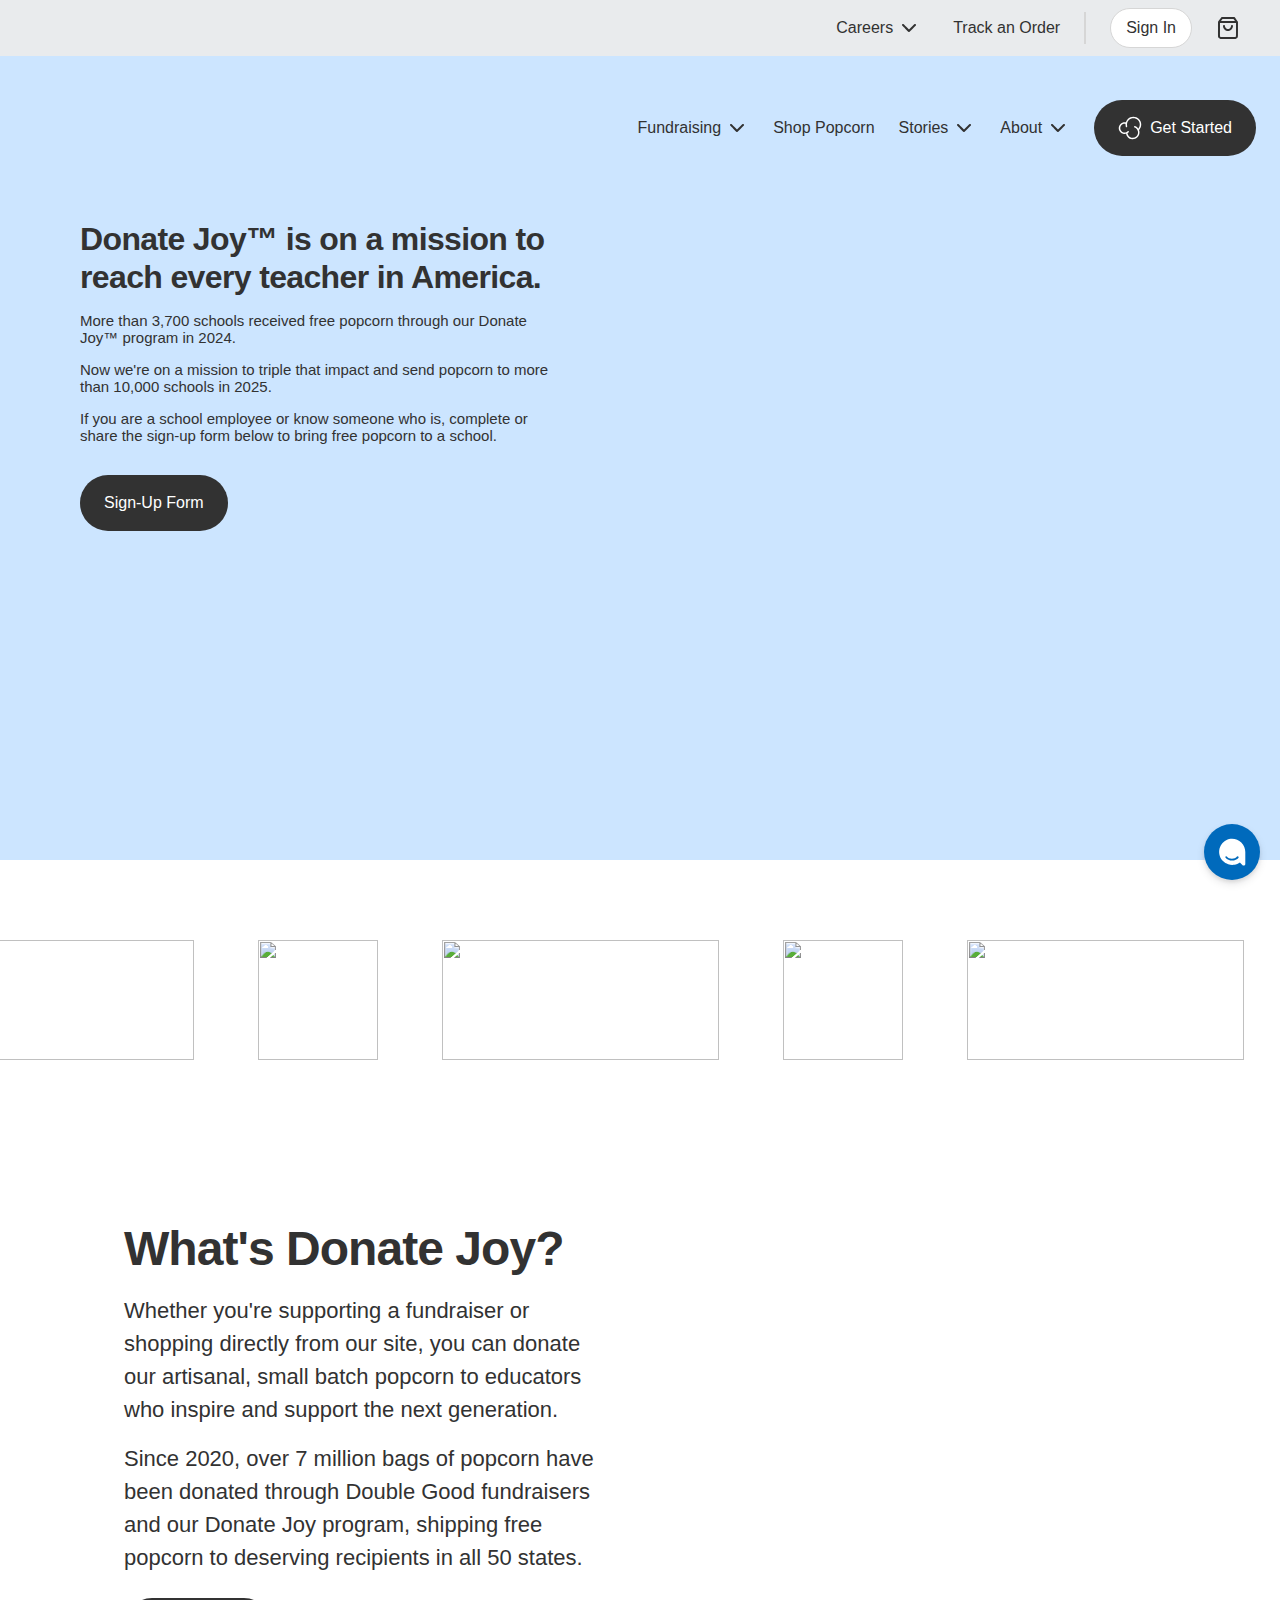
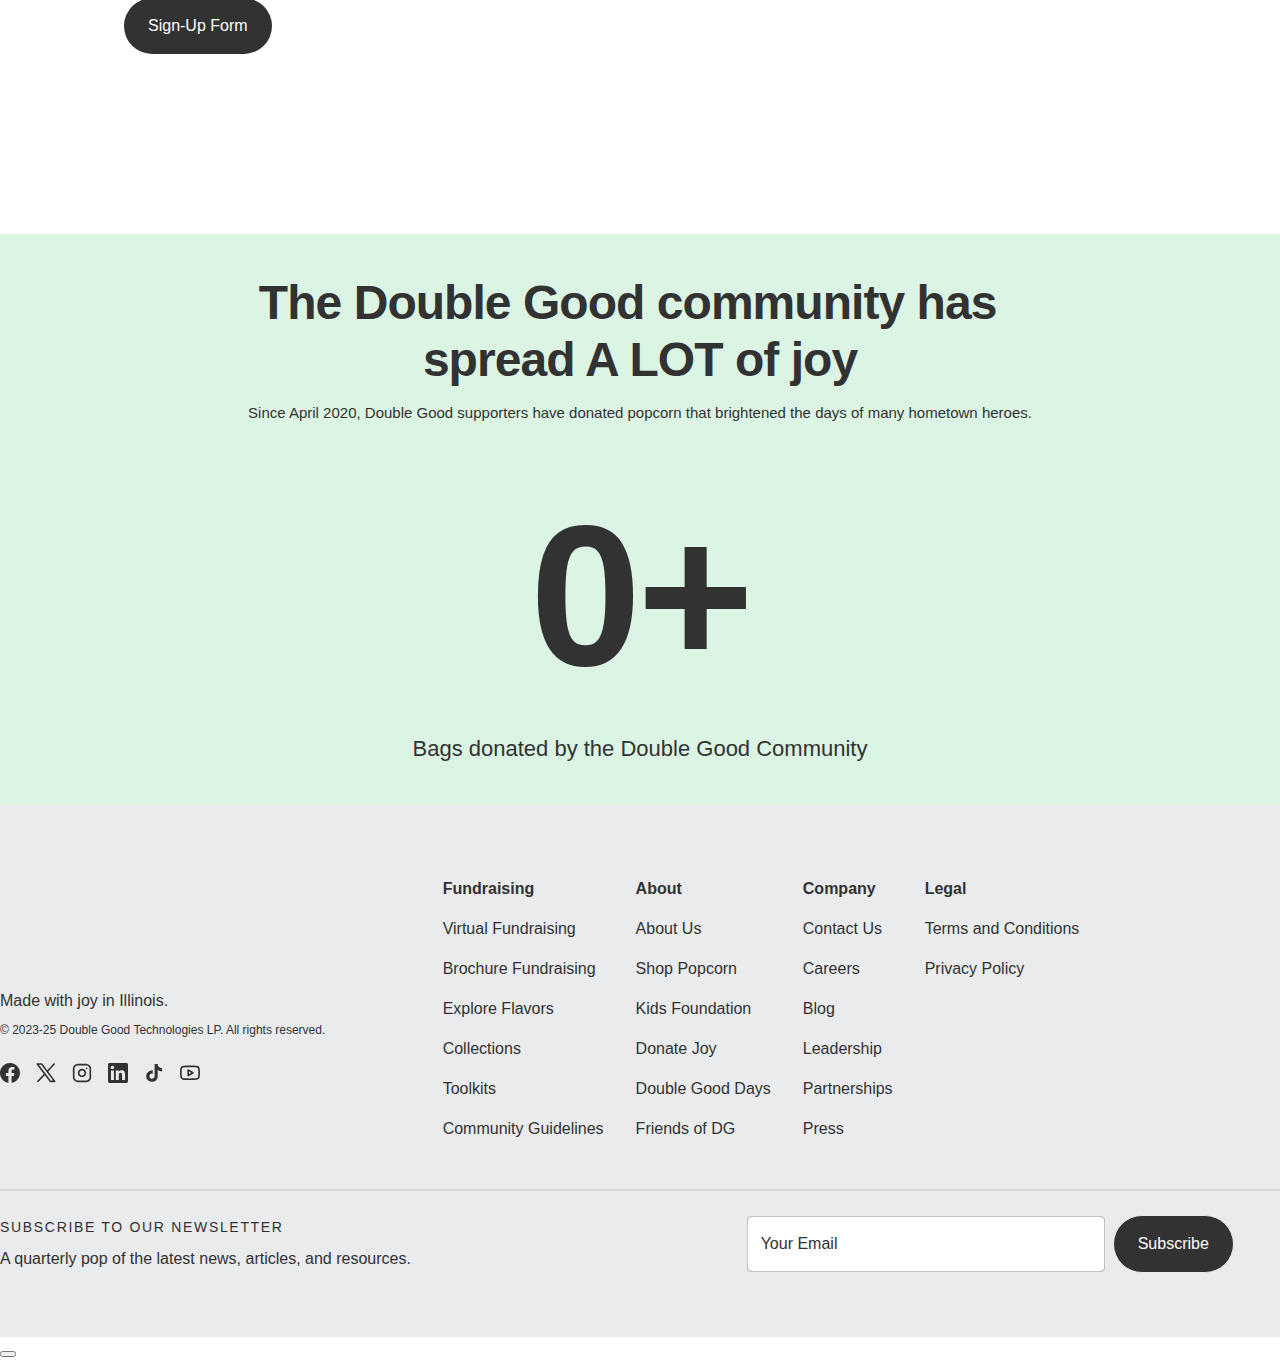
==== commit ebb42db0: "WIP" ====
--- a/index.html
+++ b/index.html
@@ -1,6 +1,9 @@
 <!DOCTYPE html>
 <!-- saved from url=(0037)https://www.doublegood.com/donate-joy -->
-<html style="--alert-banner-height: 0px; --mobile-header-height: 83px; --alert-header-height: 83px;"><head><meta http-equiv="Content-Type" content="text/html; charset=UTF-8"><style data-emotion="css-global" data-s="">html{-webkit-font-smoothing:antialiased;-moz-osx-font-smoothing:grayscale;box-sizing:border-box;-webkit-text-size-adjust:100%;}*,*::before,*::after{box-sizing:inherit;}strong,b{font-weight:700;}body{margin:0;color:#323232;font-family:var(--font-poppins),sans-serif;font-weight:400;font-size:1.6rem;line-height:1.5;word-break:break-word;background-color:#fff;}@media (min-width:768px){body{word-break:initial;}}@media print{body{background-color:#fff;}}body::backdrop{background-color:#fff;}html{font-size:46.8%;}@media (min-width: 375px){html{font-size:62.5%;}}</style><style data-emotion="css-global" data-s="">@-webkit-keyframes mui-auto-fill{from{display:block;}}@keyframes mui-auto-fill{from{display:block;}}@-webkit-keyframes mui-auto-fill-cancel{from{display:block;}}@keyframes mui-auto-fill-cancel{from{display:block;}}</style><style data-emotion="css-global" data-s="">@-webkit-keyframes mui-auto-fill{from{display:block;}}@keyframes mui-auto-fill{from{display:block;}}@-webkit-keyframes mui-auto-fill-cancel{from{display:block;}}@keyframes mui-auto-fill-cancel{from{display:block;}}</style><style data-emotion="css 1eebi" data-s="">.css-1eebi{display:-webkit-box;display:-webkit-flex;display:-ms-flexbox;display:flex;-webkit-flex-direction:column;-ms-flex-direction:column;flex-direction:column;width:100%;box-sizing:border-box;-webkit-flex-shrink:0;-ms-flex-negative:0;flex-shrink:0;position:-webkit-sticky;position:sticky;z-index:1100;top:0;left:auto;right:0;color:inherit;}</style><style data-emotion="css g3vh6f" data-s="">.css-g3vh6f{background-color:#fff;color:rgba(0, 0, 0, 0.87);-webkit-transition:box-shadow 300ms cubic-bezier(0.4, 0, 0.2, 1) 0ms;transition:box-shadow 300ms cubic-bezier(0.4, 0, 0.2, 1) 0ms;box-shadow:none;display:-webkit-box;display:-webkit-flex;display:-ms-flexbox;display:flex;-webkit-flex-direction:column;-ms-flex-direction:column;flex-direction:column;width:100%;box-sizing:border-box;-webkit-flex-shrink:0;-ms-flex-negative:0;flex-shrink:0;position:-webkit-sticky;position:sticky;z-index:1100;top:0;left:auto;right:0;color:inherit;}</style><style data-emotion="css jx553f" data-s="">.css-jx553f{background-color:#cce5ff;padding-bottom:1.6rem;padding-top:1.6rem;-webkit-transition:backgroundColor 300ms cubic-bezier(0.4, 0, 0.2, 1) 0ms;transition:backgroundColor 300ms cubic-bezier(0.4, 0, 0.2, 1) 0ms;}</style><style data-emotion="css 2jualf" data-s="">.css-2jualf{width:100%;margin-left:auto;box-sizing:border-box;margin-right:auto;display:block;padding-left:16px;padding-right:16px;}@media (min-width:600px){.css-2jualf{padding-left:24px;padding-right:24px;}}@media (min-width:1280px){.css-2jualf{max-width:1280px;}}</style><style data-emotion="css 95g4uk" data-s="">.css-95g4uk{display:-webkit-box;display:-webkit-flex;display:-ms-flexbox;display:flex;-webkit-flex-direction:row;-ms-flex-direction:row;flex-direction:row;-webkit-box-pack:justify;-webkit-justify-content:space-between;justify-content:space-between;-webkit-align-items:center;-webkit-box-align:center;-ms-flex-align:center;align-items:center;}</style><style data-emotion="css z7ze0z" data-s="">.css-z7ze0z{text-align:center;-webkit-flex:0 0 auto;-ms-flex:0 0 auto;flex:0 0 auto;font-size:1.5rem;padding:8px;border-radius:50%;overflow:visible;color:rgba(0, 0, 0, 0.54);-webkit-transition:background-color 150ms cubic-bezier(0.4, 0, 0.2, 1) 0ms;transition:background-color 150ms cubic-bezier(0.4, 0, 0.2, 1) 0ms;color:inherit;border-radius:0;padding:0;background-color:#323232;color:#fff;padding:1.3rem;border-radius:50%;margin-right:4.6rem;}.css-z7ze0z.Mui-disabled{background-color:transparent;color:rgba(0, 0, 0, 0.26);}</style><style data-emotion="css 1kptanp" data-s="">.css-1kptanp{display:-webkit-inline-box;display:-webkit-inline-flex;display:-ms-inline-flexbox;display:inline-flex;-webkit-align-items:center;-webkit-box-align:center;-ms-flex-align:center;align-items:center;-webkit-box-pack:center;-ms-flex-pack:center;-webkit-justify-content:center;justify-content:center;position:relative;box-sizing:border-box;-webkit-tap-highlight-color:transparent;background-color:transparent;outline:0;border:0;margin:0;border-radius:0;padding:0;cursor:pointer;-webkit-user-select:none;-moz-user-select:none;-ms-user-select:none;user-select:none;vertical-align:middle;-moz-appearance:none;-webkit-appearance:none;-webkit-text-decoration:none;text-decoration:none;color:inherit;position:relative;text-align:center;-webkit-flex:0 0 auto;-ms-flex:0 0 auto;flex:0 0 auto;font-size:1.5rem;padding:8px;border-radius:50%;overflow:visible;color:rgba(0, 0, 0, 0.54);-webkit-transition:background-color 150ms cubic-bezier(0.4, 0, 0.2, 1) 0ms;transition:background-color 150ms cubic-bezier(0.4, 0, 0.2, 1) 0ms;color:inherit;border-radius:0;padding:0;background-color:#323232;color:#fff;padding:1.3rem;border-radius:50%;margin-right:4.6rem;}.css-1kptanp::-moz-focus-inner{border-style:none;}.css-1kptanp.Mui-disabled{pointer-events:none;cursor:default;}@media print{.css-1kptanp{-webkit-print-color-adjust:exact;color-adjust:exact;}}.css-1kptanp::after{border:0.2rem solid transparent;box-shadow:0 0 0 0.2rem transparent;content:"";display:block;height:100%;left:0;outline:0.2rem solid transparent;position:absolute;top:0;width:100%;border-radius:inherit;}.css-1kptanp:focus-visible::after{border-color:transparent;outline-color:#5D9CF9;box-shadow:0 0 0 0.2rem #06F;}.css-1kptanp[disabled]{background-color:#d6d6d6;pointer-events:none;color:#757575;}.css-1kptanp.Mui-disabled{background-color:transparent;color:rgba(0, 0, 0, 0.26);}</style><style data-emotion="css 1w7fiki" data-s="">.css-1w7fiki{width:8.2rem;height:5.1rem;}</style><style data-emotion="css 1uds6oo" data-s="">.css-1uds6oo{height:100%;width:100%;position:relative;}</style><style data-emotion="css utn7wn" data-s="">.css-utn7wn{-webkit-text-decoration:none;text-decoration:none;text-decoration-thickness:0.2rem;text-underline-offset:0.8rem;position:relative;color:inherit;display:-webkit-box;display:-webkit-flex;display:-ms-flexbox;display:flex;height:100%;width:100%;}.css-utn7wn:hover{-webkit-text-decoration:underline;text-decoration:underline;}.css-utn7wn::after{border:0.2rem solid transparent;box-shadow:0 0 0 0.2rem transparent;content:"";display:block;height:100%;left:0;outline:0.2rem solid transparent;position:absolute;top:0;width:100%;border-radius:inherit;z-index:-1;}.css-utn7wn:hover{text-decoration-thickness:0.2rem;}.css-utn7wn:focus-visible::after{border-color:transparent;outline-color:#5D9CF9;box-shadow:0 0 0 0.2rem #06F;}.css-utn7wn[disabled]{background-color:#d6d6d6;pointer-events:none;color:#757575;}</style><style data-emotion="css xd2zn5" data-s="">.css-xd2zn5{margin:0;font:inherit;color:inherit;font-weight:500;white-space:pre-wrap;-webkit-text-decoration:none;text-decoration:none;text-decoration-thickness:0.2rem;text-underline-offset:0.8rem;position:relative;color:inherit;display:-webkit-box;display:-webkit-flex;display:-ms-flexbox;display:flex;height:100%;width:100%;}.css-xd2zn5:hover{-webkit-text-decoration:underline;text-decoration:underline;}.css-xd2zn5::after{border:0.2rem solid transparent;box-shadow:0 0 0 0.2rem transparent;content:"";display:block;height:100%;left:0;outline:0.2rem solid transparent;position:absolute;top:0;width:100%;border-radius:inherit;z-index:-1;}.css-xd2zn5:hover{text-decoration-thickness:0.2rem;}.css-xd2zn5:focus-visible::after{border-color:transparent;outline-color:#5D9CF9;box-shadow:0 0 0 0.2rem #06F;}.css-xd2zn5[disabled]{background-color:#d6d6d6;pointer-events:none;color:#757575;}</style><style data-emotion="css 457sxu" data-s="">.css-457sxu{display:-webkit-box;display:-webkit-flex;display:-ms-flexbox;display:flex;-webkit-flex-direction:row;-ms-flex-direction:row;flex-direction:row;-webkit-box-pack:justify;-webkit-justify-content:space-between;justify-content:space-between;-webkit-align-items:center;-webkit-box-align:center;-ms-flex-align:center;align-items:center;}.css-457sxu>:not(style):not(style){margin:0;}.css-457sxu>:not(style)~:not(style){margin-left:1.6rem;}</style><style data-emotion="css 11wsf1d" data-s="">.css-11wsf1d{display:-webkit-inline-box;display:-webkit-inline-flex;display:-ms-inline-flexbox;display:inline-flex;padding:0.8rem;}.css-11wsf1d svg{color:#323232;-webkit-transition:color 300ms cubic-bezier(0.4, 0, 0.2, 1) 0ms;transition:color 300ms cubic-bezier(0.4, 0, 0.2, 1) 0ms;}.css-11wsf1d:hover svg{color:#757575;}.css-11wsf1d:focus-visible svg{border-color:#fff;outline-color:#5D9CF9;}@media (min-width:768px){.css-11wsf1d{padding:0.8rem 1.6rem;}}</style><style data-emotion="css 19radel" data-s="">.css-19radel{top:var(--mobile-header-height);}.isAlertBanner .css-19radel{top:var(--alert-header-height);}.css-19radel .MuiDrawer-paper{background-color:#ffeeb2;height:calc(100% - var(--mobile-header-height));top:var(--mobile-header-height);width:100%;}.isAlertBanner .css-19radel .MuiDrawer-paper{height:calc(100% - var(--alert-header-height));top:var(--alert-header-height);}</style><style data-emotion="css dz99ct" data-s="">.css-dz99ct{z-index:1200;top:var(--mobile-header-height);}.isAlertBanner .css-dz99ct{top:var(--alert-header-height);}.css-dz99ct .MuiDrawer-paper{background-color:#ffeeb2;height:calc(100% - var(--mobile-header-height));top:var(--mobile-header-height);width:100%;}.isAlertBanner .css-dz99ct .MuiDrawer-paper{height:calc(100% - var(--alert-header-height));top:var(--alert-header-height);}</style><style data-emotion="css 3z4p8h" data-s="">.css-3z4p8h{background-color:#cce5ff;position:relative;border-radius:0;}</style><style data-emotion="css 1mec760" data-s="">.css-1mec760{width:100%;margin-left:auto;box-sizing:border-box;margin-right:auto;display:block;}@media (min-width:1440px){.css-1mec760{padding-left:0;padding-right:0;}}.css-1mec760 .text-section{padding-left:1.6rem;padding-right:1.6rem;}@media (min-width:768px){.css-1mec760 .text-section{padding-left:0;padding-right:0;}}</style><style data-emotion="css 1ncgrrh" data-s="">.css-1ncgrrh{margin-top:0;margin-bottom:0;padding-top:1rem;padding-bottom:0;}@media (min-width:768px){.css-1ncgrrh{margin-top:0;margin-bottom:0;padding-top:2rem;padding-bottom:0;}}</style><style data-emotion="css k008qs" data-s="">.css-k008qs{display:-webkit-box;display:-webkit-flex;display:-ms-flexbox;display:flex;}</style><style data-emotion="css 1hr9hjv" data-s="">.css-1hr9hjv{box-sizing:border-box;display:-webkit-box;display:-webkit-flex;display:-ms-flexbox;display:flex;-webkit-box-flex-wrap:wrap;-webkit-flex-wrap:wrap;-ms-flex-wrap:wrap;flex-wrap:wrap;width:100%;-webkit-flex-direction:row;-ms-flex-direction:row;flex-direction:row;-webkit-flex-direction:column-reverse;-ms-flex-direction:column-reverse;flex-direction:column-reverse;-webkit-box-flex-wrap:nowrap;-webkit-flex-wrap:nowrap;-ms-flex-wrap:nowrap;flex-wrap:nowrap;}@media (min-width:768px){.css-1hr9hjv{-webkit-flex-direction:row;-ms-flex-direction:row;flex-direction:row;}}</style><style data-emotion="css 1led9x1" data-s="">.css-1led9x1{box-sizing:border-box;margin:0;-webkit-flex-direction:row;-ms-flex-direction:row;flex-direction:row;-webkit-flex-basis:100%;-ms-flex-preferred-size:100%;flex-basis:100%;-webkit-box-flex:0;-webkit-flex-grow:0;-ms-flex-positive:0;flex-grow:0;max-width:100%;}@media (min-width:600px){.css-1led9x1{-webkit-flex-basis:100%;-ms-flex-preferred-size:100%;flex-basis:100%;-webkit-box-flex:0;-webkit-flex-grow:0;-ms-flex-positive:0;flex-grow:0;max-width:100%;}}@media (min-width:768px){.css-1led9x1{-webkit-flex-basis:50%;-ms-flex-preferred-size:50%;flex-basis:50%;-webkit-box-flex:0;-webkit-flex-grow:0;-ms-flex-positive:0;flex-grow:0;max-width:50%;}}@media (min-width:1024px){.css-1led9x1{-webkit-flex-basis:50%;-ms-flex-preferred-size:50%;flex-basis:50%;-webkit-box-flex:0;-webkit-flex-grow:0;-ms-flex-positive:0;flex-grow:0;max-width:50%;}}@media (min-width:1280px){.css-1led9x1{-webkit-flex-basis:50%;-ms-flex-preferred-size:50%;flex-basis:50%;-webkit-box-flex:0;-webkit-flex-grow:0;-ms-flex-positive:0;flex-grow:0;max-width:50%;}}@media (min-width:1440px){.css-1led9x1{-webkit-flex-basis:50%;-ms-flex-preferred-size:50%;flex-basis:50%;-webkit-box-flex:0;-webkit-flex-grow:0;-ms-flex-positive:0;flex-grow:0;max-width:50%;}}@media (min-width:1920px){.css-1led9x1{-webkit-flex-basis:50%;-ms-flex-preferred-size:50%;flex-basis:50%;-webkit-box-flex:0;-webkit-flex-grow:0;-ms-flex-positive:0;flex-grow:0;max-width:50%;}}</style><style data-emotion="css 1a64frr" data-s="">.css-1a64frr{padding-top:2rem;padding-bottom:2rem;}@media (min-width:1280px){.css-1a64frr{padding-top:calc(10.5rem + 4rem);padding-bottom:calc(10.5rem + 4rem);}}</style><style data-emotion="css 9k6w5x" data-s="">@media (min-width:768px){.css-9k6w5x{padding-right:0;padding-left:0;}}</style><style data-emotion="css 6xx8ub" data-s="">.css-6xx8ub{padding-right:2.4rem;padding-left:2.4rem;text-align:center;margin:0;}@media (min-width:768px){.css-6xx8ub{max-width:100%;text-align:left;padding-right:8rem;padding-left:8rem;}}</style><style data-emotion="css oad5r3" data-s="">.css-oad5r3{margin:0;font-family:var(--font-poppins),sans-serif;font-weight:700;font-size:4rem;line-height:1.2;letter-spacing:-0.02em;font-size:4rem;}@media (min-width:768px){.css-oad5r3{font-size:6rem;}}</style><style data-emotion="css 1327219" data-s="">.css-1327219{font-size:1.6rem;}@media (min-width:768px){.css-1327219{font-size:2.2rem;line-height:normal;margin-top:normal;}}.css-1327219:last-of-type{margin-bottom:0;}</style><style data-emotion="css 311aw" data-s="">.css-311aw{padding-left:0;width:100%;}@media (min-width:768px){.css-311aw{padding-left:8rem;max-width:100%;margin:0;display:-webkit-box;display:-webkit-flex;display:-ms-flexbox;display:flex;-webkit-box-flex-wrap:wrap;-webkit-flex-wrap:wrap;-ms-flex-wrap:wrap;flex-wrap:wrap;-webkit-box-pack:start;-ms-flex-pack:start;-webkit-justify-content:flex-start;justify-content:flex-start;}}</style><style data-emotion="css 1wnhdzd" data-s="">.css-1wnhdzd{display:-webkit-box;display:-webkit-flex;display:-ms-flexbox;display:flex;-webkit-box-flex-wrap:wrap;-webkit-flex-wrap:wrap;-ms-flex-wrap:wrap;flex-wrap:wrap;-webkit-box-pack:center;-ms-flex-pack:center;-webkit-justify-content:center;justify-content:center;width:100%;margin-top:1.6rem;}@media (min-width:768px){.css-1wnhdzd{margin:auto;}}.css-1wnhdzd .button-wrapper{margin:0 0 1.6rem;width:100%;}.css-1wnhdzd .button-wrapper a{width:100%;}@media (min-width:768px){.css-1wnhdzd .button-wrapper a{width:auto;}}.css-1wnhdzd .button-wrapper:last-of-type{margin-bottom:0;}@media (min-width:768px){.css-1wnhdzd .button-wrapper{margin:0 1.6rem 1.6rem 0;width:auto;}}.css-1wnhdzd .button-container{margin:0 0 1.6rem;}@media (min-width:768px){.css-1wnhdzd .button-container{width:auto;margin:0 2.4rem 2.4rem 0;}}.css-1wnhdzd .button-container:last-child{margin:0;}@media (min-width:768px){.css-1wnhdzd .button-container:last-child{margin:0;}}@media (min-width:768px){.css-1wnhdzd{-webkit-box-pack:left;-ms-flex-pack:left;-webkit-justify-content:left;justify-content:left;min-width:35.8rem;margin-top:1.6rem;}}</style><style data-emotion="css 1qvptzv" data-s="">.css-1qvptzv{display:-webkit-box;display:-webkit-flex;display:-ms-flexbox;display:flex;-webkit-box-flex-wrap:wrap;-webkit-flex-wrap:wrap;-ms-flex-wrap:wrap;flex-wrap:wrap;-webkit-box-pack:center;-ms-flex-pack:center;-webkit-justify-content:center;justify-content:center;width:100%;margin-top:1.6rem;}@media (min-width:768px){.css-1qvptzv{margin:auto;}}.css-1qvptzv .button-wrapper{margin:0 0 1.6rem;width:100%;}.css-1qvptzv .button-wrapper a{width:100%;}@media (min-width:768px){.css-1qvptzv .button-wrapper a{width:auto;}}.css-1qvptzv .button-wrapper:last-of-type{margin-bottom:0;}@media (min-width:768px){.css-1qvptzv .button-wrapper{margin:0 1.6rem 1.6rem 0;width:auto;}}.css-1qvptzv .button-container{margin:0 0 1.6rem;}@media (min-width:768px){.css-1qvptzv .button-container{width:auto;margin:0 2.4rem 2.4rem 0;}}.css-1qvptzv .button-container:last-child{margin:0;}@media (min-width:768px){.css-1qvptzv .button-container:last-child{margin:0;}}@media (min-width:768px){.css-1qvptzv{-webkit-box-pack:left;-ms-flex-pack:left;-webkit-justify-content:left;justify-content:left;min-width:35.8rem;margin-top:1.6rem;}}</style><style data-emotion="css 1ygtft3" data-s="">.css-1ygtft3{width:100%;}@media (min-width:768px){.css-1ygtft3{width:auto;}}</style><style data-emotion="css 51ymfm" data-s="">.css-51ymfm{font-family:var(--font-poppins),sans-serif;font-weight:500;font-size:1.6rem;line-height:1.5;text-transform:none;min-width:64px;padding:6px 16px;border-radius:4px;-webkit-transition:background-color 250ms cubic-bezier(0.4, 0, 0.2, 1) 0ms,box-shadow 250ms cubic-bezier(0.4, 0, 0.2, 1) 0ms,border-color 250ms cubic-bezier(0.4, 0, 0.2, 1) 0ms,color 250ms cubic-bezier(0.4, 0, 0.2, 1) 0ms;transition:background-color 250ms cubic-bezier(0.4, 0, 0.2, 1) 0ms,box-shadow 250ms cubic-bezier(0.4, 0, 0.2, 1) 0ms,border-color 250ms cubic-bezier(0.4, 0, 0.2, 1) 0ms,color 250ms cubic-bezier(0.4, 0, 0.2, 1) 0ms;box-shadow:none;border-radius:5.6rem;padding:1.6rem 2.4rem;width:100%;background-color:#323232;color:#fff;}.css-51ymfm:hover{-webkit-text-decoration:none;text-decoration:none;background-color:rgba(0, 0, 0, 0.04);}@media (hover: none){.css-51ymfm:hover{background-color:transparent;}}.css-51ymfm.Mui-disabled{color:rgba(0, 0, 0, 0.26);}.css-51ymfm:hover{box-shadow:none;}.css-51ymfm.Mui-focusVisible{box-shadow:none;}.css-51ymfm:active{box-shadow:none;}.css-51ymfm.Mui-disabled{box-shadow:none;}@media (min-width:768px){.css-51ymfm{width:auto;}}.css-51ymfm:hover{background-color:#757575;color:#fff;}.css-51ymfm .label{-webkit-align-items:center;-webkit-box-align:center;-ms-flex-align:center;align-items:center;background-color:#ffb600;bottom:0;-webkit-clip-path:ellipse(closest-side farthest-side);clip-path:ellipse(closest-side farthest-side);color:#323232;display:-webkit-box;display:-webkit-flex;display:-ms-flexbox;display:flex;font:inherit;height:200%;-webkit-box-pack:center;-ms-flex-pack:center;-webkit-justify-content:center;justify-content:center;position:absolute;top:0;width:120%;-webkit-transform:translateY(100%);-moz-transform:translateY(100%);-ms-transform:translateY(100%);transform:translateY(100%);-webkit-transition:-webkit-transform 0.4s ease-in-out 0ms;transition:transform 0.4s ease-in-out 0ms;}.css-51ymfm:has(.label){border:0.1rem solid #323232;overflow:hidden;position:relative;-webkit-transition:color 0.4s ease-in-out 0ms,backgroundColor 0.4s ease-in-out 0ms;transition:color 0.4s ease-in-out 0ms,backgroundColor 0.4s ease-in-out 0ms;}.css-51ymfm:has(.label):hover{background-color:#323232;color:#323232;}.css-51ymfm:has(.label):hover .label{-webkit-transform:translateY(-25%);-moz-transform:translateY(-25%);-ms-transform:translateY(-25%);transform:translateY(-25%);}.css-51ymfm:has(.label):focus-visible{overflow:visible;}.css-51ymfm:has(.label):focus-visible span{display:none;}@media (min-width:600px){.css-51ymfm{padding-right:2.4rem;padding-left:2.4rem;width:100%;}}@media (min-width:768px){.css-51ymfm{width:auto;}}</style><style data-emotion="css 1dyh8z5" data-s="">.css-1dyh8z5{display:-webkit-inline-box;display:-webkit-inline-flex;display:-ms-inline-flexbox;display:inline-flex;-webkit-align-items:center;-webkit-box-align:center;-ms-flex-align:center;align-items:center;-webkit-box-pack:center;-ms-flex-pack:center;-webkit-justify-content:center;justify-content:center;position:relative;box-sizing:border-box;-webkit-tap-highlight-color:transparent;background-color:transparent;outline:0;border:0;margin:0;border-radius:0;padding:0;cursor:pointer;-webkit-user-select:none;-moz-user-select:none;-ms-user-select:none;user-select:none;vertical-align:middle;-moz-appearance:none;-webkit-appearance:none;-webkit-text-decoration:none;text-decoration:none;color:inherit;position:relative;font-family:var(--font-poppins),sans-serif;font-weight:500;font-size:1.6rem;line-height:1.5;text-transform:none;min-width:64px;padding:6px 16px;border-radius:4px;-webkit-transition:background-color 250ms cubic-bezier(0.4, 0, 0.2, 1) 0ms,box-shadow 250ms cubic-bezier(0.4, 0, 0.2, 1) 0ms,border-color 250ms cubic-bezier(0.4, 0, 0.2, 1) 0ms,color 250ms cubic-bezier(0.4, 0, 0.2, 1) 0ms;transition:background-color 250ms cubic-bezier(0.4, 0, 0.2, 1) 0ms,box-shadow 250ms cubic-bezier(0.4, 0, 0.2, 1) 0ms,border-color 250ms cubic-bezier(0.4, 0, 0.2, 1) 0ms,color 250ms cubic-bezier(0.4, 0, 0.2, 1) 0ms;box-shadow:none;border-radius:5.6rem;padding:1.6rem 2.4rem;width:100%;background-color:#323232;color:#fff;}.css-1dyh8z5::-moz-focus-inner{border-style:none;}.css-1dyh8z5.Mui-disabled{pointer-events:none;cursor:default;}@media print{.css-1dyh8z5{-webkit-print-color-adjust:exact;color-adjust:exact;}}.css-1dyh8z5::after{border:0.2rem solid transparent;box-shadow:0 0 0 0.2rem transparent;content:"";display:block;height:100%;left:0;outline:0.2rem solid transparent;position:absolute;top:0;width:100%;border-radius:inherit;}.css-1dyh8z5:focus-visible::after{border-color:transparent;outline-color:#5D9CF9;box-shadow:0 0 0 0.2rem #06F;}.css-1dyh8z5[disabled]{background-color:#d6d6d6;pointer-events:none;color:#757575;}.css-1dyh8z5:hover{-webkit-text-decoration:none;text-decoration:none;background-color:rgba(0, 0, 0, 0.04);}@media (hover: none){.css-1dyh8z5:hover{background-color:transparent;}}.css-1dyh8z5.Mui-disabled{color:rgba(0, 0, 0, 0.26);}.css-1dyh8z5:hover{box-shadow:none;}.css-1dyh8z5.Mui-focusVisible{box-shadow:none;}.css-1dyh8z5:active{box-shadow:none;}.css-1dyh8z5.Mui-disabled{box-shadow:none;}@media (min-width:768px){.css-1dyh8z5{width:auto;}}.css-1dyh8z5:hover{background-color:#757575;color:#fff;}.css-1dyh8z5 .label{-webkit-align-items:center;-webkit-box-align:center;-ms-flex-align:center;align-items:center;background-color:#ffb600;bottom:0;-webkit-clip-path:ellipse(closest-side farthest-side);clip-path:ellipse(closest-side farthest-side);color:#323232;display:-webkit-box;display:-webkit-flex;display:-ms-flexbox;display:flex;font:inherit;height:200%;-webkit-box-pack:center;-ms-flex-pack:center;-webkit-justify-content:center;justify-content:center;position:absolute;top:0;width:120%;-webkit-transform:translateY(100%);-moz-transform:translateY(100%);-ms-transform:translateY(100%);transform:translateY(100%);-webkit-transition:-webkit-transform 0.4s ease-in-out 0ms;transition:transform 0.4s ease-in-out 0ms;}.css-1dyh8z5:has(.label){border:0.1rem solid #323232;overflow:hidden;position:relative;-webkit-transition:color 0.4s ease-in-out 0ms,backgroundColor 0.4s ease-in-out 0ms;transition:color 0.4s ease-in-out 0ms,backgroundColor 0.4s ease-in-out 0ms;}.css-1dyh8z5:has(.label):hover{background-color:#323232;color:#323232;}.css-1dyh8z5:has(.label):hover .label{-webkit-transform:translateY(-25%);-moz-transform:translateY(-25%);-ms-transform:translateY(-25%);transform:translateY(-25%);}.css-1dyh8z5:has(.label):focus-visible{overflow:visible;}.css-1dyh8z5:has(.label):focus-visible span{display:none;}@media (min-width:600px){.css-1dyh8z5{padding-right:2.4rem;padding-left:2.4rem;width:100%;}}@media (min-width:768px){.css-1dyh8z5{width:auto;}}</style><style data-emotion="css 10klw3m" data-s="">.css-10klw3m{height:100%;}</style><style data-emotion="css fimju0" data-s="">.css-fimju0{width:100%;overflow:hidden;margin:0;height:100%;position:relative;padding-bottom:100%;}.css-fimju0 .desktop-image{display:none;}@media (min-width:768px){.css-fimju0{padding-bottom:56.6%;}.css-fimju0 .mobile-image{display:none;}.css-fimju0 .desktop-image{display:block;}}</style><style data-emotion="css 1lhgo8e" data-s="">.css-1lhgo8e{width:100%;overflow:hidden;margin:0;height:100%;position:relative;padding-bottom:100%;}.css-1lhgo8e .desktop-image{display:none;}@media (min-width:768px){.css-1lhgo8e{padding-bottom:56.6%;}.css-1lhgo8e .mobile-image{display:none;}.css-1lhgo8e .desktop-image{display:block;}}</style><style data-emotion="css nqmyd6" data-s="">.css-nqmyd6{background-color:#fff;position:relative;border-radius:0;}</style><style data-emotion="css 1b9oz2m" data-s="">.css-1b9oz2m{width:100%;margin-left:auto;box-sizing:border-box;margin-right:auto;display:block;}@media (min-width:1440px){.css-1b9oz2m{padding-left:0;padding-right:0;}}.css-1b9oz2m .text-section{padding-left:0;padding-right:0;}@media (min-width:768px){.css-1b9oz2m .text-section{padding-left:0;padding-right:0;}}</style><style data-emotion="css 1rj7994" data-s="">.css-1rj7994{margin-top:0;margin-bottom:0;padding-top:4rem;padding-bottom:4rem;}@media (min-width:768px){.css-1rj7994{margin-top:0;margin-bottom:0;padding-top:8rem;padding-bottom:8rem;}}</style><style data-emotion="css 3gjte2" data-s="">.css-3gjte2{width:100%;height:6.4rem;position:relative;overflow:hidden;background-color:#fff;}@media (min-width:768px){.css-3gjte2{height:12rem;}}</style><style data-emotion="css 18lchkm" data-s="">.css-18lchkm{position:absolute;display:-webkit-box;display:-webkit-flex;display:-ms-flexbox;display:flex;width:200%;height:100%;-webkit-align-items:center;-webkit-box-align:center;-ms-flex-align:center;align-items:center;-webkit-align-content:center;-ms-flex-line-pack:center;align-content:center;top:0;left:-50%;z-index:1;}</style><style data-emotion="css 13u81n7" data-s="">.css-13u81n7{margin-left:1.2rem;margin-right:1.2rem;height:auto;max-height:100%;max-width:16.5rem;}@media (min-width:768px){.css-13u81n7{margin-left:3.2rem;margin-right:3.2rem;height:100%;max-width:100%;}}</style><style data-emotion="css nqmyd6" data-s="">.css-nqmyd6{background-color:#fff;position:relative;border-radius:0;}</style><style data-emotion="css 14bwu7h" data-s="">.css-14bwu7h{width:100%;margin-left:auto;box-sizing:border-box;margin-right:auto;display:block;padding-left:16px;padding-right:16px;}@media (min-width:600px){.css-14bwu7h{padding-left:24px;padding-right:24px;}}@media (min-width:1280px){.css-14bwu7h{max-width:1280px;}}@media (min-width:1440px){.css-14bwu7h{padding-left:0;padding-right:0;}}.css-14bwu7h .text-section{padding-left:0;padding-right:0;}@media (min-width:768px){.css-14bwu7h .text-section{padding-left:0;padding-right:0;}}</style><style data-emotion="css x7x2r2" data-s="">.css-x7x2r2{margin-top:0;margin-bottom:0;padding-top:0;padding-bottom:1rem;}@media (min-width:768px){.css-x7x2r2{margin-top:0;margin-bottom:0;padding-top:0;padding-bottom:2rem;}}</style><style data-emotion="css k008qs" data-s="">.css-k008qs{display:-webkit-box;display:-webkit-flex;display:-ms-flexbox;display:flex;}</style><style data-emotion="css 1hr9hjv" data-s="">.css-1hr9hjv{box-sizing:border-box;display:-webkit-box;display:-webkit-flex;display:-ms-flexbox;display:flex;-webkit-box-flex-wrap:wrap;-webkit-flex-wrap:wrap;-ms-flex-wrap:wrap;flex-wrap:wrap;width:100%;-webkit-flex-direction:row;-ms-flex-direction:row;flex-direction:row;-webkit-flex-direction:column-reverse;-ms-flex-direction:column-reverse;flex-direction:column-reverse;-webkit-box-flex-wrap:nowrap;-webkit-flex-wrap:nowrap;-ms-flex-wrap:nowrap;flex-wrap:nowrap;}@media (min-width:768px){.css-1hr9hjv{-webkit-flex-direction:row;-ms-flex-direction:row;flex-direction:row;}}</style><style data-emotion="css 1led9x1" data-s="">.css-1led9x1{box-sizing:border-box;margin:0;-webkit-flex-direction:row;-ms-flex-direction:row;flex-direction:row;-webkit-flex-basis:100%;-ms-flex-preferred-size:100%;flex-basis:100%;-webkit-box-flex:0;-webkit-flex-grow:0;-ms-flex-positive:0;flex-grow:0;max-width:100%;}@media (min-width:600px){.css-1led9x1{-webkit-flex-basis:100%;-ms-flex-preferred-size:100%;flex-basis:100%;-webkit-box-flex:0;-webkit-flex-grow:0;-ms-flex-positive:0;flex-grow:0;max-width:100%;}}@media (min-width:768px){.css-1led9x1{-webkit-flex-basis:50%;-ms-flex-preferred-size:50%;flex-basis:50%;-webkit-box-flex:0;-webkit-flex-grow:0;-ms-flex-positive:0;flex-grow:0;max-width:50%;}}@media (min-width:1024px){.css-1led9x1{-webkit-flex-basis:50%;-ms-flex-preferred-size:50%;flex-basis:50%;-webkit-box-flex:0;-webkit-flex-grow:0;-ms-flex-positive:0;flex-grow:0;max-width:50%;}}@media (min-width:1280px){.css-1led9x1{-webkit-flex-basis:50%;-ms-flex-preferred-size:50%;flex-basis:50%;-webkit-box-flex:0;-webkit-flex-grow:0;-ms-flex-positive:0;flex-grow:0;max-width:50%;}}@media (min-width:1440px){.css-1led9x1{-webkit-flex-basis:50%;-ms-flex-preferred-size:50%;flex-basis:50%;-webkit-box-flex:0;-webkit-flex-grow:0;-ms-flex-positive:0;flex-grow:0;max-width:50%;}}@media (min-width:1920px){.css-1led9x1{-webkit-flex-basis:50%;-ms-flex-preferred-size:50%;flex-basis:50%;-webkit-box-flex:0;-webkit-flex-grow:0;-ms-flex-positive:0;flex-grow:0;max-width:50%;}}</style><style data-emotion="css yhs6f3" data-s="">.css-yhs6f3{padding-top:4rem;padding-bottom:4rem;}@media (min-width:768px){.css-yhs6f3{padding-top:1.6rem;padding-bottom:1.6rem;}}@media (min-width:1280px){.css-yhs6f3{padding-top:8rem;padding-bottom:8rem;}}</style><style data-emotion="css eg6041" data-s="">@media (min-width:1280px){.css-eg6041{padding-right:0px;padding-left:0px;}}</style><style data-emotion="css 1dx6u49" data-s="">.css-1dx6u49{margin-left:0px;margin-right:0px;text-align:left;}@media (min-width:1280px){.css-1dx6u49{padding-right:4rem;padding-left:10rem;margin-left:0px;margin-right:0px;}}.css-1dx6u49 h1{font-family:var(--font-poppins),sans-serif;font-weight:700;font-size:4rem;line-height:1.2;letter-spacing:-0.02em;}@media (min-width:768px){.css-1dx6u49 h1{font-size:6rem;}}.css-1dx6u49 h2{font-family:var(--font-poppins),sans-serif;font-weight:700;font-size:3.6rem;line-height:1.2;letter-spacing:-0.02em;}@media (min-width:768px){.css-1dx6u49 h2{font-size:4.8rem;}}.css-1dx6u49 h3{font-family:var(--font-poppins),sans-serif;font-weight:700;font-size:3.2rem;line-height:1.2;letter-spacing:-0.02em;}@media (min-width:768px){.css-1dx6u49 h3{font-size:4rem;}}.css-1dx6u49 h4{font-family:var(--font-poppins),sans-serif;font-weight:700;font-size:2.8rem;line-height:1.2;}@media (min-width:768px){.css-1dx6u49 h4{font-size:3.2rem;}}.css-1dx6u49 h5{font-family:var(--font-poppins),sans-serif;font-weight:700;font-size:2.4rem;line-height:1.5;}.css-1dx6u49 h6{font-family:var(--font-poppins),sans-serif;font-weight:700;font-size:2rem;line-height:1.5;}.css-1dx6u49 h1:first-of-type,.css-1dx6u49 h2:first-of-type,.css-1dx6u49 h3:first-of-type,.css-1dx6u49 h4:first-of-type,.css-1dx6u49 h5:first-of-type,.css-1dx6u49 h6:first-of-type{margin-top:0px;}.css-1dx6u49 h1:last-of-type,.css-1dx6u49 h2:last-of-type,.css-1dx6u49 h3:last-of-type,.css-1dx6u49 h4:last-of-type,.css-1dx6u49 h5:last-of-type,.css-1dx6u49 h6:last-of-type{margin-bottom:0px;}.css-1dx6u49>p{margin-bottom:0px;}.css-1dx6u49>p,.css-1dx6u49 ul,.css-1dx6u49 li{font-size:2.2rem;margin-bottom:0px;margin-block-start:1.6rem;}@media (min-width:768px){.css-1dx6u49>p,.css-1dx6u49 ul,.css-1dx6u49 li{font-size:2.2rem;}}.css-1dx6u49 img{max-width:100%;}</style><style data-emotion="css 1q011kd" data-s="">.css-1q011kd{margin-top:2.4rem;display:-webkit-box;display:-webkit-flex;display:-ms-flexbox;display:flex;-webkit-box-flex-wrap:wrap;-webkit-flex-wrap:wrap;-ms-flex-wrap:wrap;flex-wrap:wrap;-webkit-box-pack:start;-ms-flex-pack:start;-webkit-justify-content:flex-start;justify-content:flex-start;}.css-1q011kd .button-wrapper{margin:0 0 1.6rem;width:100%;}.css-1q011kd .button-wrapper:last-of-type{margin-bottom:0;margin-right:0;}@media (min-width:768px){.css-1q011kd .button-wrapper{margin:0 2.4rem 2.4rem 0;width:auto;}}.css-1q011kd .button-container{margin:0 0 1.6rem;}@media (min-width:768px){.css-1q011kd .button-container{width:auto;margin:0 2.4rem 2.4rem 0;}}.css-1q011kd .button-container:last-child{margin:0;}@media (min-width:768px){.css-1q011kd .button-container:last-child{margin:0;}}@media (min-width:768px){.css-1q011kd{padding-left:10rem;}}</style><style data-emotion="css 1s15uk" data-s="">.css-1s15uk{margin-top:2.4rem;display:-webkit-box;display:-webkit-flex;display:-ms-flexbox;display:flex;-webkit-box-flex-wrap:wrap;-webkit-flex-wrap:wrap;-ms-flex-wrap:wrap;flex-wrap:wrap;-webkit-box-pack:start;-ms-flex-pack:start;-webkit-justify-content:flex-start;justify-content:flex-start;}.css-1s15uk .button-wrapper{margin:0 0 1.6rem;width:100%;}.css-1s15uk .button-wrapper:last-of-type{margin-bottom:0;margin-right:0;}@media (min-width:768px){.css-1s15uk .button-wrapper{margin:0 2.4rem 2.4rem 0;width:auto;}}.css-1s15uk .button-container{margin:0 0 1.6rem;}@media (min-width:768px){.css-1s15uk .button-container{width:auto;margin:0 2.4rem 2.4rem 0;}}.css-1s15uk .button-container:last-child{margin:0;}@media (min-width:768px){.css-1s15uk .button-container:last-child{margin:0;}}@media (min-width:768px){.css-1s15uk{padding-left:10rem;}}</style><style data-emotion="css 1ygtft3" data-s="">.css-1ygtft3{width:100%;}@media (min-width:768px){.css-1ygtft3{width:auto;}}</style><style data-emotion="css 51ymfm" data-s="">.css-51ymfm{font-family:var(--font-poppins),sans-serif;font-weight:500;font-size:1.6rem;line-height:1.5;text-transform:none;min-width:64px;padding:6px 16px;border-radius:4px;-webkit-transition:background-color 250ms cubic-bezier(0.4, 0, 0.2, 1) 0ms,box-shadow 250ms cubic-bezier(0.4, 0, 0.2, 1) 0ms,border-color 250ms cubic-bezier(0.4, 0, 0.2, 1) 0ms,color 250ms cubic-bezier(0.4, 0, 0.2, 1) 0ms;transition:background-color 250ms cubic-bezier(0.4, 0, 0.2, 1) 0ms,box-shadow 250ms cubic-bezier(0.4, 0, 0.2, 1) 0ms,border-color 250ms cubic-bezier(0.4, 0, 0.2, 1) 0ms,color 250ms cubic-bezier(0.4, 0, 0.2, 1) 0ms;box-shadow:none;border-radius:5.6rem;padding:1.6rem 2.4rem;width:100%;background-color:#323232;color:#fff;}.css-51ymfm:hover{-webkit-text-decoration:none;text-decoration:none;background-color:rgba(0, 0, 0, 0.04);}@media (hover: none){.css-51ymfm:hover{background-color:transparent;}}.css-51ymfm.Mui-disabled{color:rgba(0, 0, 0, 0.26);}.css-51ymfm:hover{box-shadow:none;}.css-51ymfm.Mui-focusVisible{box-shadow:none;}.css-51ymfm:active{box-shadow:none;}.css-51ymfm.Mui-disabled{box-shadow:none;}@media (min-width:768px){.css-51ymfm{width:auto;}}.css-51ymfm:hover{background-color:#757575;color:#fff;}.css-51ymfm .label{-webkit-align-items:center;-webkit-box-align:center;-ms-flex-align:center;align-items:center;background-color:#ffb600;bottom:0;-webkit-clip-path:ellipse(closest-side farthest-side);clip-path:ellipse(closest-side farthest-side);color:#323232;display:-webkit-box;display:-webkit-flex;display:-ms-flexbox;display:flex;font:inherit;height:200%;-webkit-box-pack:center;-ms-flex-pack:center;-webkit-justify-content:center;justify-content:center;position:absolute;top:0;width:120%;-webkit-transform:translateY(100%);-moz-transform:translateY(100%);-ms-transform:translateY(100%);transform:translateY(100%);-webkit-transition:-webkit-transform 0.4s ease-in-out 0ms;transition:transform 0.4s ease-in-out 0ms;}.css-51ymfm:has(.label){border:0.1rem solid #323232;overflow:hidden;position:relative;-webkit-transition:color 0.4s ease-in-out 0ms,backgroundColor 0.4s ease-in-out 0ms;transition:color 0.4s ease-in-out 0ms,backgroundColor 0.4s ease-in-out 0ms;}.css-51ymfm:has(.label):hover{background-color:#323232;color:#323232;}.css-51ymfm:has(.label):hover .label{-webkit-transform:translateY(-25%);-moz-transform:translateY(-25%);-ms-transform:translateY(-25%);transform:translateY(-25%);}.css-51ymfm:has(.label):focus-visible{overflow:visible;}.css-51ymfm:has(.label):focus-visible span{display:none;}@media (min-width:600px){.css-51ymfm{padding-right:2.4rem;padding-left:2.4rem;width:100%;}}@media (min-width:768px){.css-51ymfm{width:auto;}}</style><style data-emotion="css 1dyh8z5" data-s="">.css-1dyh8z5{display:-webkit-inline-box;display:-webkit-inline-flex;display:-ms-inline-flexbox;display:inline-flex;-webkit-align-items:center;-webkit-box-align:center;-ms-flex-align:center;align-items:center;-webkit-box-pack:center;-ms-flex-pack:center;-webkit-justify-content:center;justify-content:center;position:relative;box-sizing:border-box;-webkit-tap-highlight-color:transparent;background-color:transparent;outline:0;border:0;margin:0;border-radius:0;padding:0;cursor:pointer;-webkit-user-select:none;-moz-user-select:none;-ms-user-select:none;user-select:none;vertical-align:middle;-moz-appearance:none;-webkit-appearance:none;-webkit-text-decoration:none;text-decoration:none;color:inherit;position:relative;font-family:var(--font-poppins),sans-serif;font-weight:500;font-size:1.6rem;line-height:1.5;text-transform:none;min-width:64px;padding:6px 16px;border-radius:4px;-webkit-transition:background-color 250ms cubic-bezier(0.4, 0, 0.2, 1) 0ms,box-shadow 250ms cubic-bezier(0.4, 0, 0.2, 1) 0ms,border-color 250ms cubic-bezier(0.4, 0, 0.2, 1) 0ms,color 250ms cubic-bezier(0.4, 0, 0.2, 1) 0ms;transition:background-color 250ms cubic-bezier(0.4, 0, 0.2, 1) 0ms,box-shadow 250ms cubic-bezier(0.4, 0, 0.2, 1) 0ms,border-color 250ms cubic-bezier(0.4, 0, 0.2, 1) 0ms,color 250ms cubic-bezier(0.4, 0, 0.2, 1) 0ms;box-shadow:none;border-radius:5.6rem;padding:1.6rem 2.4rem;width:100%;background-color:#323232;color:#fff;}.css-1dyh8z5::-moz-focus-inner{border-style:none;}.css-1dyh8z5.Mui-disabled{pointer-events:none;cursor:default;}@media print{.css-1dyh8z5{-webkit-print-color-adjust:exact;color-adjust:exact;}}.css-1dyh8z5::after{border:0.2rem solid transparent;box-shadow:0 0 0 0.2rem transparent;content:"";display:block;height:100%;left:0;outline:0.2rem solid transparent;position:absolute;top:0;width:100%;border-radius:inherit;}.css-1dyh8z5:focus-visible::after{border-color:transparent;outline-color:#5D9CF9;box-shadow:0 0 0 0.2rem #06F;}.css-1dyh8z5[disabled]{background-color:#d6d6d6;pointer-events:none;color:#757575;}.css-1dyh8z5:hover{-webkit-text-decoration:none;text-decoration:none;background-color:rgba(0, 0, 0, 0.04);}@media (hover: none){.css-1dyh8z5:hover{background-color:transparent;}}.css-1dyh8z5.Mui-disabled{color:rgba(0, 0, 0, 0.26);}.css-1dyh8z5:hover{box-shadow:none;}.css-1dyh8z5.Mui-focusVisible{box-shadow:none;}.css-1dyh8z5:active{box-shadow:none;}.css-1dyh8z5.Mui-disabled{box-shadow:none;}@media (min-width:768px){.css-1dyh8z5{width:auto;}}.css-1dyh8z5:hover{background-color:#757575;color:#fff;}.css-1dyh8z5 .label{-webkit-align-items:center;-webkit-box-align:center;-ms-flex-align:center;align-items:center;background-color:#ffb600;bottom:0;-webkit-clip-path:ellipse(closest-side farthest-side);clip-path:ellipse(closest-side farthest-side);color:#323232;display:-webkit-box;display:-webkit-flex;display:-ms-flexbox;display:flex;font:inherit;height:200%;-webkit-box-pack:center;-ms-flex-pack:center;-webkit-justify-content:center;justify-content:center;position:absolute;top:0;width:120%;-webkit-transform:translateY(100%);-moz-transform:translateY(100%);-ms-transform:translateY(100%);transform:translateY(100%);-webkit-transition:-webkit-transform 0.4s ease-in-out 0ms;transition:transform 0.4s ease-in-out 0ms;}.css-1dyh8z5:has(.label){border:0.1rem solid #323232;overflow:hidden;position:relative;-webkit-transition:color 0.4s ease-in-out 0ms,backgroundColor 0.4s ease-in-out 0ms;transition:color 0.4s ease-in-out 0ms,backgroundColor 0.4s ease-in-out 0ms;}.css-1dyh8z5:has(.label):hover{background-color:#323232;color:#323232;}.css-1dyh8z5:has(.label):hover .label{-webkit-transform:translateY(-25%);-moz-transform:translateY(-25%);-ms-transform:translateY(-25%);transform:translateY(-25%);}.css-1dyh8z5:has(.label):focus-visible{overflow:visible;}.css-1dyh8z5:has(.label):focus-visible span{display:none;}@media (min-width:600px){.css-1dyh8z5{padding-right:2.4rem;padding-left:2.4rem;width:100%;}}@media (min-width:768px){.css-1dyh8z5{width:auto;}}</style><style data-emotion="css 10klw3m" data-s="">.css-10klw3m{height:100%;}</style><style data-emotion="css fimju0" data-s="">.css-fimju0{width:100%;overflow:hidden;margin:0;height:100%;position:relative;padding-bottom:100%;}.css-fimju0 .desktop-image{display:none;}@media (min-width:768px){.css-fimju0{padding-bottom:56.6%;}.css-fimju0 .mobile-image{display:none;}.css-fimju0 .desktop-image{display:block;}}</style><style data-emotion="css 1lhgo8e" data-s="">.css-1lhgo8e{width:100%;overflow:hidden;margin:0;height:100%;position:relative;padding-bottom:100%;}.css-1lhgo8e .desktop-image{display:none;}@media (min-width:768px){.css-1lhgo8e{padding-bottom:56.6%;}.css-1lhgo8e .mobile-image{display:none;}.css-1lhgo8e .desktop-image{display:block;}}</style><style data-emotion="css h2u2ww" data-s="">.css-h2u2ww{background-color:#dbf4e3;position:relative;border-radius:0;}</style><style data-emotion="css 14ljclz" data-s="">.css-14ljclz{width:100%;margin-left:auto;box-sizing:border-box;margin-right:auto;display:block;padding-left:16px;padding-right:16px;}@media (min-width:600px){.css-14ljclz{padding-left:24px;padding-right:24px;}}@media (min-width:1280px){.css-14ljclz{max-width:1280px;}}@media (min-width:1440px){.css-14ljclz{padding-left:0;padding-right:0;}}.css-14ljclz .text-section{padding-left:1.6rem;padding-right:1.6rem;}@media (min-width:768px){.css-14ljclz .text-section{padding-left:0;padding-right:0;}}</style><style data-emotion="css dn9ao0" data-s="">.css-dn9ao0{margin-top:4rem;margin-bottom:0;padding-top:2rem;padding-bottom:2rem;}@media (min-width:768px){.css-dn9ao0{margin-top:8rem;margin-bottom:0;padding-top:4rem;padding-bottom:4rem;}}</style><style data-emotion="css 9k6w5x" data-s="">@media (min-width:768px){.css-9k6w5x{padding-right:0;padding-left:0;}}</style><style data-emotion="css fvui2d" data-s="">.css-fvui2d{padding-right:2.4rem;padding-left:2.4rem;text-align:center;margin:0 auto;}@media (min-width:768px){.css-fvui2d{max-width:106rem;text-align:center;padding-right:8rem;padding-left:8rem;}}</style><style data-emotion="css 211znu" data-s="">.css-211znu{margin:0;font-family:var(--font-poppins),sans-serif;font-weight:700;font-size:3.6rem;line-height:1.2;letter-spacing:-0.02em;font-size:4rem;}@media (min-width:768px){.css-211znu{font-size:4.8rem;}}</style><style data-emotion="css 1327219" data-s="">.css-1327219{font-size:1.6rem;}@media (min-width:768px){.css-1327219{font-size:2.2rem;line-height:normal;margin-top:normal;}}.css-1327219:last-of-type{margin-bottom:0;}</style><style data-emotion="css 18dzn2z" data-s="">.css-18dzn2z{margin:0;font-family:var(--font-poppins),sans-serif;font-weight:400;font-size:1.6rem;line-height:1.5;color:#323232;word-break:break-word;font-family:var(--font-poppins),sans-serif;font-size:min(16vw, 20rem);font-weight:700;line-height:1.2;padding-top:4rem;padding-bottom:1.6rem;letter-spacing:-0.02em;text-align:center;}@media (min-width:768px){.css-18dzn2z{word-break:initial;}}</style><style data-emotion="css 1hdwlkt" data-s="">.css-1hdwlkt{margin:0;font-family:var(--font-poppins),sans-serif;font-weight:400;font-size:1.6rem;line-height:1.5;color:#323232;word-break:break-word;font-size:1.4rem;text-align:center;}@media (min-width:768px){.css-1hdwlkt{word-break:initial;}}@media (min-width:768px){.css-1hdwlkt{font-size:2.2rem;}}</style><style data-emotion="css 146hwra" data-s="">.css-146hwra{background-color:#e9ebed;}</style><style data-emotion="css 4qxcmj" data-s="">.css-4qxcmj{width:100%;margin-left:auto;box-sizing:border-box;margin-right:auto;display:block;}@media (min-width:1280px){.css-4qxcmj{max-width:1280px;}}</style><style data-emotion="css 1aiu08f" data-s="">.css-1aiu08f{box-sizing:border-box;display:-webkit-box;display:-webkit-flex;display:-ms-flexbox;display:flex;-webkit-box-flex-wrap:wrap;-webkit-flex-wrap:wrap;-ms-flex-wrap:wrap;flex-wrap:wrap;width:100%;-webkit-flex-direction:row;-ms-flex-direction:row;flex-direction:row;padding-top:6.4rem;padding-left:2.4rem;padding-right:2.4rem;}@media (min-width:1280px){.css-1aiu08f{padding-left:0px;padding-right:0px;}}</style><style data-emotion="css i53p6p" data-s="">.css-i53p6p{box-sizing:border-box;margin:0;-webkit-flex-direction:row;-ms-flex-direction:row;flex-direction:row;-webkit-flex-basis:100%;-ms-flex-preferred-size:100%;flex-basis:100%;-webkit-box-flex:0;-webkit-flex-grow:0;-ms-flex-positive:0;flex-grow:0;max-width:100%;}@media (min-width:600px){.css-i53p6p{-webkit-flex-basis:100%;-ms-flex-preferred-size:100%;flex-basis:100%;-webkit-box-flex:0;-webkit-flex-grow:0;-ms-flex-positive:0;flex-grow:0;max-width:100%;}}@media (min-width:768px){.css-i53p6p{-webkit-flex-basis:33.333333%;-ms-flex-preferred-size:33.333333%;flex-basis:33.333333%;-webkit-box-flex:0;-webkit-flex-grow:0;-ms-flex-positive:0;flex-grow:0;max-width:33.333333%;}}@media (min-width:1024px){.css-i53p6p{-webkit-flex-basis:33.333333%;-ms-flex-preferred-size:33.333333%;flex-basis:33.333333%;-webkit-box-flex:0;-webkit-flex-grow:0;-ms-flex-positive:0;flex-grow:0;max-width:33.333333%;}}@media (min-width:1280px){.css-i53p6p{-webkit-flex-basis:33.333333%;-ms-flex-preferred-size:33.333333%;flex-basis:33.333333%;-webkit-box-flex:0;-webkit-flex-grow:0;-ms-flex-positive:0;flex-grow:0;max-width:33.333333%;}}@media (min-width:1440px){.css-i53p6p{-webkit-flex-basis:33.333333%;-ms-flex-preferred-size:33.333333%;flex-basis:33.333333%;-webkit-box-flex:0;-webkit-flex-grow:0;-ms-flex-positive:0;flex-grow:0;max-width:33.333333%;}}@media (min-width:1920px){.css-i53p6p{-webkit-flex-basis:33.333333%;-ms-flex-preferred-size:33.333333%;flex-basis:33.333333%;-webkit-box-flex:0;-webkit-flex-grow:0;-ms-flex-positive:0;flex-grow:0;max-width:33.333333%;}}</style><style data-emotion="css 1yv5c6k" data-s="">.css-1yv5c6k{height:9.6rem;width:15.3rem;margin:0 auto;}@media (min-width:768px){.css-1yv5c6k{margin:0;}}</style><style data-emotion="css 1uds6oo" data-s="">.css-1uds6oo{height:100%;width:100%;position:relative;}</style><style data-emotion="css utn7wn" data-s="">.css-utn7wn{-webkit-text-decoration:none;text-decoration:none;text-decoration-thickness:0.2rem;text-underline-offset:0.8rem;position:relative;color:inherit;display:-webkit-box;display:-webkit-flex;display:-ms-flexbox;display:flex;height:100%;width:100%;}.css-utn7wn:hover{-webkit-text-decoration:underline;text-decoration:underline;}.css-utn7wn::after{border:0.2rem solid transparent;box-shadow:0 0 0 0.2rem transparent;content:"";display:block;height:100%;left:0;outline:0.2rem solid transparent;position:absolute;top:0;width:100%;border-radius:inherit;z-index:-1;}.css-utn7wn:hover{text-decoration-thickness:0.2rem;}.css-utn7wn:focus-visible::after{border-color:transparent;outline-color:#5D9CF9;box-shadow:0 0 0 0.2rem #06F;}.css-utn7wn[disabled]{background-color:#d6d6d6;pointer-events:none;color:#757575;}</style><style data-emotion="css xd2zn5" data-s="">.css-xd2zn5{margin:0;font:inherit;color:inherit;font-weight:500;white-space:pre-wrap;-webkit-text-decoration:none;text-decoration:none;text-decoration-thickness:0.2rem;text-underline-offset:0.8rem;position:relative;color:inherit;display:-webkit-box;display:-webkit-flex;display:-ms-flexbox;display:flex;height:100%;width:100%;}.css-xd2zn5:hover{-webkit-text-decoration:underline;text-decoration:underline;}.css-xd2zn5::after{border:0.2rem solid transparent;box-shadow:0 0 0 0.2rem transparent;content:"";display:block;height:100%;left:0;outline:0.2rem solid transparent;position:absolute;top:0;width:100%;border-radius:inherit;z-index:-1;}.css-xd2zn5:hover{text-decoration-thickness:0.2rem;}.css-xd2zn5:focus-visible::after{border-color:transparent;outline-color:#5D9CF9;box-shadow:0 0 0 0.2rem #06F;}.css-xd2zn5[disabled]{background-color:#d6d6d6;pointer-events:none;color:#757575;}</style><style data-emotion="css 1iqozkc" data-s="">.css-1iqozkc{margin:0;font-family:var(--font-poppins),sans-serif;font-weight:400;font-size:1.6rem;line-height:1.5;color:#323232;word-break:break-word;margin-top:2.4rem;text-align:center;}@media (min-width:768px){.css-1iqozkc{word-break:initial;}}@media (min-width:768px){.css-1iqozkc{text-align:left;}}</style><style data-emotion="css kbcdfg" data-s="">.css-kbcdfg{margin:0;font-family:var(--font-poppins),sans-serif;font-weight:400;font-size:1.6rem;line-height:1.5;color:#323232;word-break:break-word;margin-top:0.8rem;font-size:1.2rem;text-align:center;}@media (min-width:768px){.css-kbcdfg{word-break:initial;}}@media (min-width:768px){.css-kbcdfg{text-align:left;}}</style><style data-emotion="css 178bmut" data-s="">.css-178bmut{display:-webkit-box;display:-webkit-flex;display:-ms-flexbox;display:flex;-webkit-flex-direction:column;-ms-flex-direction:column;flex-direction:column;margin-top:2.4rem;-webkit-align-items:center;-webkit-box-align:center;-ms-flex-align:center;align-items:center;padding-bottom:4rem;}@media (min-width:768px){.css-178bmut{-webkit-align-items:flex-start;-webkit-box-align:flex-start;-ms-flex-align:flex-start;align-items:flex-start;margin-bottom:0px;}}</style><style data-emotion="css g4lhjh" data-s="">.css-g4lhjh{display:-webkit-box;display:-webkit-flex;display:-ms-flexbox;display:flex;-webkit-flex-direction:column;-ms-flex-direction:column;flex-direction:column;-webkit-box-pack:start;-ms-flex-pack:start;-webkit-justify-content:flex-start;justify-content:flex-start;-webkit-align-items:flex-start;-webkit-box-align:flex-start;-ms-flex-align:flex-start;align-items:flex-start;}@media (min-width:0px){.css-g4lhjh{-webkit-flex-direction:row;-ms-flex-direction:row;flex-direction:row;}.css-g4lhjh>:not(style):not(style){margin:0;}.css-g4lhjh>:not(style)~:not(style){margin-left:1.6rem;}}@media (min-width:768px){.css-g4lhjh{-webkit-flex-direction:row;-ms-flex-direction:row;flex-direction:row;}.css-g4lhjh>:not(style):not(style){margin:0;}.css-g4lhjh>:not(style)~:not(style){margin-left:1.6rem;}}</style><style data-emotion="css 1yjpnjd" data-s="">.css-1yjpnjd{display:-webkit-inline-box;display:-webkit-inline-flex;display:-ms-inline-flexbox;display:inline-flex;}.css-1yjpnjd svg{color:#323232;-webkit-transition:color 300ms cubic-bezier(0.4, 0, 0.2, 1) 0ms;transition:color 300ms cubic-bezier(0.4, 0, 0.2, 1) 0ms;}.css-1yjpnjd:hover svg{color:#757575;}.css-1yjpnjd:focus-visible svg{border-color:#fff;outline-color:#5D9CF9;}</style><style data-emotion="css 5crssk" data-s="">.css-5crssk{box-sizing:border-box;margin:0;-webkit-flex-direction:row;-ms-flex-direction:row;flex-direction:row;-webkit-flex-basis:100%;-ms-flex-preferred-size:100%;flex-basis:100%;-webkit-box-flex:0;-webkit-flex-grow:0;-ms-flex-positive:0;flex-grow:0;max-width:100%;}@media (min-width:600px){.css-5crssk{-webkit-flex-basis:100%;-ms-flex-preferred-size:100%;flex-basis:100%;-webkit-box-flex:0;-webkit-flex-grow:0;-ms-flex-positive:0;flex-grow:0;max-width:100%;}}@media (min-width:768px){.css-5crssk{-webkit-flex-basis:66.666667%;-ms-flex-preferred-size:66.666667%;flex-basis:66.666667%;-webkit-box-flex:0;-webkit-flex-grow:0;-ms-flex-positive:0;flex-grow:0;max-width:66.666667%;}}@media (min-width:1024px){.css-5crssk{-webkit-flex-basis:66.666667%;-ms-flex-preferred-size:66.666667%;flex-basis:66.666667%;-webkit-box-flex:0;-webkit-flex-grow:0;-ms-flex-positive:0;flex-grow:0;max-width:66.666667%;}}@media (min-width:1280px){.css-5crssk{-webkit-flex-basis:66.666667%;-ms-flex-preferred-size:66.666667%;flex-basis:66.666667%;-webkit-box-flex:0;-webkit-flex-grow:0;-ms-flex-positive:0;flex-grow:0;max-width:66.666667%;}}@media (min-width:1440px){.css-5crssk{-webkit-flex-basis:66.666667%;-ms-flex-preferred-size:66.666667%;flex-basis:66.666667%;-webkit-box-flex:0;-webkit-flex-grow:0;-ms-flex-positive:0;flex-grow:0;max-width:66.666667%;}}@media (min-width:1920px){.css-5crssk{-webkit-flex-basis:66.666667%;-ms-flex-preferred-size:66.666667%;flex-basis:66.666667%;-webkit-box-flex:0;-webkit-flex-grow:0;-ms-flex-positive:0;flex-grow:0;max-width:66.666667%;}}</style><style data-emotion="css k1l21u" data-s="">.css-k1l21u{-webkit-box-flex-wrap:wrap;-webkit-flex-wrap:wrap;-ms-flex-wrap:wrap;flex-wrap:wrap;}.css-k1l21u ul li a:hover{-webkit-text-decoration:none;text-decoration:none;color:#757575;}@media (min-width:768px){.css-k1l21u ul{width:50%;}}@media (min-width:1280px){.css-k1l21u ul{width:auto;}}</style><style data-emotion="css bw2u4k" data-s="">.css-bw2u4k{display:-webkit-box;display:-webkit-flex;display:-ms-flexbox;display:flex;-webkit-flex-direction:column;-ms-flex-direction:column;flex-direction:column;-webkit-box-flex-wrap:wrap;-webkit-flex-wrap:wrap;-ms-flex-wrap:wrap;flex-wrap:wrap;}@media (min-width:0px){.css-bw2u4k{-webkit-flex-direction:column;-ms-flex-direction:column;flex-direction:column;}.css-bw2u4k>:not(style):not(style){margin:0;}.css-bw2u4k>:not(style)~:not(style){margin-top:1.6rem;}}@media (min-width:768px){.css-bw2u4k{-webkit-flex-direction:row;-ms-flex-direction:row;flex-direction:row;}.css-bw2u4k>:not(style):not(style){margin:0;}.css-bw2u4k>:not(style)~:not(style){margin-left:0;}}.css-bw2u4k ul li a:hover{-webkit-text-decoration:none;text-decoration:none;color:#757575;}@media (min-width:768px){.css-bw2u4k ul{width:50%;}}@media (min-width:1280px){.css-bw2u4k ul{width:auto;}}</style><style data-emotion="css ebbka6" data-s="">.css-ebbka6{list-style:none;margin:0;padding:0;position:relative;padding-top:8px;padding-bottom:8px;padding:0;}</style><style data-emotion="css 1yo8bqd" data-s="">.css-1yo8bqd{display:-webkit-box;display:-webkit-flex;display:-ms-flexbox;display:flex;-webkit-box-pack:start;-ms-flex-pack:start;-webkit-justify-content:flex-start;justify-content:flex-start;-webkit-align-items:center;-webkit-box-align:center;-ms-flex-align:center;align-items:center;position:relative;-webkit-text-decoration:none;text-decoration:none;width:100%;box-sizing:border-box;text-align:left;padding-top:8px;padding-bottom:8px;padding-left:16px;padding-right:16px;}.css-1yo8bqd.Mui-focusVisible{background-color:rgba(0, 0, 0, 0.12);}.css-1yo8bqd.Mui-selected{background-color:rgba(25, 118, 210, 0.08);}.css-1yo8bqd.Mui-selected.Mui-focusVisible{background-color:rgba(25, 118, 210, 0.2);}.css-1yo8bqd.Mui-disabled{opacity:0.38;}</style><style data-emotion="css ocl2g" data-s="">.css-ocl2g{-webkit-text-decoration:none;text-decoration:none;text-decoration-thickness:0.2rem;text-underline-offset:0.8rem;position:relative;color:inherit;}.css-ocl2g:hover{-webkit-text-decoration:underline;text-decoration:underline;}.css-ocl2g::after{border:0.2rem solid transparent;box-shadow:0 0 0 0.2rem transparent;content:"";display:block;height:100%;left:0;outline:0.2rem solid transparent;position:absolute;top:0;width:100%;border-radius:inherit;z-index:-1;}.css-ocl2g:hover{text-decoration-thickness:0.2rem;}.css-ocl2g:focus-visible::after{border-color:transparent;outline-color:#5D9CF9;box-shadow:0 0 0 0.2rem #06F;}.css-ocl2g[disabled]{background-color:#d6d6d6;pointer-events:none;color:#757575;}</style><style data-emotion="css cvm0w5" data-s="">.css-cvm0w5{margin:0;font:inherit;color:inherit;width:100%;font-weight:700;white-space:pre-wrap;-webkit-text-decoration:none;text-decoration:none;text-decoration-thickness:0.2rem;text-underline-offset:0.8rem;position:relative;color:inherit;}.css-cvm0w5:hover{-webkit-text-decoration:underline;text-decoration:underline;}.css-cvm0w5::after{border:0.2rem solid transparent;box-shadow:0 0 0 0.2rem transparent;content:"";display:block;height:100%;left:0;outline:0.2rem solid transparent;position:absolute;top:0;width:100%;border-radius:inherit;z-index:-1;}.css-cvm0w5:hover{text-decoration-thickness:0.2rem;}.css-cvm0w5:focus-visible::after{border-color:transparent;outline-color:#5D9CF9;box-shadow:0 0 0 0.2rem #06F;}.css-cvm0w5[disabled]{background-color:#d6d6d6;pointer-events:none;color:#757575;}</style><style data-emotion="css 17f3y2b" data-s="">.css-17f3y2b{margin:0;font:inherit;color:inherit;width:100%;font-weight:500;white-space:pre-wrap;-webkit-text-decoration:none;text-decoration:none;text-decoration-thickness:0.2rem;text-underline-offset:0.8rem;position:relative;color:inherit;}.css-17f3y2b:hover{-webkit-text-decoration:underline;text-decoration:underline;}.css-17f3y2b::after{border:0.2rem solid transparent;box-shadow:0 0 0 0.2rem transparent;content:"";display:block;height:100%;left:0;outline:0.2rem solid transparent;position:absolute;top:0;width:100%;border-radius:inherit;z-index:-1;}.css-17f3y2b:hover{text-decoration-thickness:0.2rem;}.css-17f3y2b:focus-visible::after{border-color:transparent;outline-color:#5D9CF9;box-shadow:0 0 0 0.2rem #06F;}.css-17f3y2b[disabled]{background-color:#d6d6d6;pointer-events:none;color:#757575;}</style><style data-emotion="css b9tnov" data-s="">.css-b9tnov{box-sizing:border-box;display:-webkit-box;display:-webkit-flex;display:-ms-flexbox;display:flex;-webkit-box-flex-wrap:wrap;-webkit-flex-wrap:wrap;-ms-flex-wrap:wrap;flex-wrap:wrap;width:100%;-webkit-flex-direction:row;-ms-flex-direction:row;flex-direction:row;margin-top:-24px;border-top:0.2rem solid #d6d6d6;margin-top:4rem;padding-bottom:6.4rem;padding-right:4rem;padding-left:4rem;}.css-b9tnov>.MuiGrid-item{padding-top:24px;}@media (min-width:1280px){.css-b9tnov{padding-right:0;padding-left:0;}}</style><style data-emotion="css 15xusm2" data-s="">.css-15xusm2{box-sizing:border-box;margin:0;-webkit-flex-direction:row;-ms-flex-direction:row;flex-direction:row;-webkit-flex-basis:100%;-ms-flex-preferred-size:100%;flex-basis:100%;-webkit-box-flex:0;-webkit-flex-grow:0;-ms-flex-positive:0;flex-grow:0;max-width:100%;}@media (min-width:600px){.css-15xusm2{-webkit-flex-basis:100%;-ms-flex-preferred-size:100%;flex-basis:100%;-webkit-box-flex:0;-webkit-flex-grow:0;-ms-flex-positive:0;flex-grow:0;max-width:100%;}}@media (min-width:768px){.css-15xusm2{-webkit-flex-basis:58.333333%;-ms-flex-preferred-size:58.333333%;flex-basis:58.333333%;-webkit-box-flex:0;-webkit-flex-grow:0;-ms-flex-positive:0;flex-grow:0;max-width:58.333333%;}}@media (min-width:1024px){.css-15xusm2{-webkit-flex-basis:58.333333%;-ms-flex-preferred-size:58.333333%;flex-basis:58.333333%;-webkit-box-flex:0;-webkit-flex-grow:0;-ms-flex-positive:0;flex-grow:0;max-width:58.333333%;}}@media (min-width:1280px){.css-15xusm2{-webkit-flex-basis:58.333333%;-ms-flex-preferred-size:58.333333%;flex-basis:58.333333%;-webkit-box-flex:0;-webkit-flex-grow:0;-ms-flex-positive:0;flex-grow:0;max-width:58.333333%;}}@media (min-width:1440px){.css-15xusm2{-webkit-flex-basis:58.333333%;-ms-flex-preferred-size:58.333333%;flex-basis:58.333333%;-webkit-box-flex:0;-webkit-flex-grow:0;-ms-flex-positive:0;flex-grow:0;max-width:58.333333%;}}@media (min-width:1920px){.css-15xusm2{-webkit-flex-basis:58.333333%;-ms-flex-preferred-size:58.333333%;flex-basis:58.333333%;-webkit-box-flex:0;-webkit-flex-grow:0;-ms-flex-positive:0;flex-grow:0;max-width:58.333333%;}}</style><style data-emotion="css 1p4uwe1" data-s="">.css-1p4uwe1{margin:0;font-family:var(--font-poppins),sans-serif;font-size:1.4rem;font-weight:500;letter-spacing:0.12em;line-height:1.5;text-transform:uppercase;white-space:pre-wrap;}</style><style data-emotion="css lrt4cj" data-s="">.css-lrt4cj{margin:0;font-family:var(--font-poppins),sans-serif;font-weight:400;font-size:1.6rem;line-height:1.5;color:#323232;word-break:break-word;margin-top:0.8rem;}@media (min-width:768px){.css-lrt4cj{word-break:initial;}}</style><style data-emotion="css 1m4tmnj" data-s="">.css-1m4tmnj{box-sizing:border-box;margin:0;-webkit-flex-direction:row;-ms-flex-direction:row;flex-direction:row;-webkit-flex-basis:100%;-ms-flex-preferred-size:100%;flex-basis:100%;-webkit-box-flex:0;-webkit-flex-grow:0;-ms-flex-positive:0;flex-grow:0;max-width:100%;}@media (min-width:600px){.css-1m4tmnj{-webkit-flex-basis:100%;-ms-flex-preferred-size:100%;flex-basis:100%;-webkit-box-flex:0;-webkit-flex-grow:0;-ms-flex-positive:0;flex-grow:0;max-width:100%;}}@media (min-width:768px){.css-1m4tmnj{-webkit-flex-basis:41.666667%;-ms-flex-preferred-size:41.666667%;flex-basis:41.666667%;-webkit-box-flex:0;-webkit-flex-grow:0;-ms-flex-positive:0;flex-grow:0;max-width:41.666667%;}}@media (min-width:1024px){.css-1m4tmnj{-webkit-flex-basis:41.666667%;-ms-flex-preferred-size:41.666667%;flex-basis:41.666667%;-webkit-box-flex:0;-webkit-flex-grow:0;-ms-flex-positive:0;flex-grow:0;max-width:41.666667%;}}@media (min-width:1280px){.css-1m4tmnj{-webkit-flex-basis:41.666667%;-ms-flex-preferred-size:41.666667%;flex-basis:41.666667%;-webkit-box-flex:0;-webkit-flex-grow:0;-ms-flex-positive:0;flex-grow:0;max-width:41.666667%;}}@media (min-width:1440px){.css-1m4tmnj{-webkit-flex-basis:41.666667%;-ms-flex-preferred-size:41.666667%;flex-basis:41.666667%;-webkit-box-flex:0;-webkit-flex-grow:0;-ms-flex-positive:0;flex-grow:0;max-width:41.666667%;}}@media (min-width:1920px){.css-1m4tmnj{-webkit-flex-basis:41.666667%;-ms-flex-preferred-size:41.666667%;flex-basis:41.666667%;-webkit-box-flex:0;-webkit-flex-grow:0;-ms-flex-positive:0;flex-grow:0;max-width:41.666667%;}}</style><style data-emotion="css 1xz5jqa" data-s="">.css-1xz5jqa{display:-webkit-box;display:-webkit-flex;display:-ms-flexbox;display:flex;-webkit-flex-direction:column;-ms-flex-direction:column;flex-direction:column;-webkit-align-items:center;-webkit-box-align:center;-ms-flex-align:center;align-items:center;}@media (min-width:0px){.css-1xz5jqa{-webkit-flex-direction:column;-ms-flex-direction:column;flex-direction:column;}}@media (min-width:768px){.css-1xz5jqa{-webkit-flex-direction:row;-ms-flex-direction:row;flex-direction:row;}}</style><style data-emotion="css 1ciikez" data-s="">.css-1ciikez{background-color:#fff;border-radius:0.8rem;border-color:inherit;width:100%;margin-bottom:1.6rem;}@media (min-width:768px){.css-1ciikez{width:35.8rem;margin-bottom:0px;}}.css-1ciikez >.Mui-disabled{background-color:#e9ebed;}</style><style data-emotion="css kwh6j5" data-s="">.css-kwh6j5{display:-webkit-inline-box;display:-webkit-inline-flex;display:-ms-inline-flexbox;display:inline-flex;-webkit-flex-direction:column;-ms-flex-direction:column;flex-direction:column;position:relative;min-width:0;padding:0;margin:0;border:0;vertical-align:top;background-color:#fff;border-radius:0.8rem;border-color:inherit;width:100%;margin-bottom:1.6rem;}@media (min-width:768px){.css-kwh6j5{width:35.8rem;margin-bottom:0px;}}.css-kwh6j5 >.Mui-disabled{background-color:#e9ebed;}</style><style data-emotion="css nd1nwr" data-s="">.css-nd1nwr{display:block;transform-origin:top left;white-space:nowrap;overflow:hidden;text-overflow:ellipsis;max-width:calc(100% - 24px);position:absolute;left:0;top:0;-webkit-transform:translate(14px, 16px) scale(1);-moz-transform:translate(14px, 16px) scale(1);-ms-transform:translate(14px, 16px) scale(1);transform:translate(14px, 16px) scale(1);-webkit-transition:color 200ms cubic-bezier(0.0, 0, 0.2, 1) 0ms,-webkit-transform 200ms cubic-bezier(0.0, 0, 0.2, 1) 0ms,max-width 200ms cubic-bezier(0.0, 0, 0.2, 1) 0ms;transition:color 200ms cubic-bezier(0.0, 0, 0.2, 1) 0ms,transform 200ms cubic-bezier(0.0, 0, 0.2, 1) 0ms,max-width 200ms cubic-bezier(0.0, 0, 0.2, 1) 0ms;z-index:1;pointer-events:none;}</style><style data-emotion="css 1tsi77w" data-s="">.css-1tsi77w{color:#323232;font-family:var(--font-poppins),sans-serif;font-weight:400;font-size:1.6rem;line-height:1.4375em;word-break:break-word;padding:0;position:relative;display:block;transform-origin:top left;white-space:nowrap;overflow:hidden;text-overflow:ellipsis;max-width:calc(100% - 24px);position:absolute;left:0;top:0;-webkit-transform:translate(14px, 16px) scale(1);-moz-transform:translate(14px, 16px) scale(1);-ms-transform:translate(14px, 16px) scale(1);transform:translate(14px, 16px) scale(1);-webkit-transition:color 200ms cubic-bezier(0.0, 0, 0.2, 1) 0ms,-webkit-transform 200ms cubic-bezier(0.0, 0, 0.2, 1) 0ms,max-width 200ms cubic-bezier(0.0, 0, 0.2, 1) 0ms;transition:color 200ms cubic-bezier(0.0, 0, 0.2, 1) 0ms,transform 200ms cubic-bezier(0.0, 0, 0.2, 1) 0ms,max-width 200ms cubic-bezier(0.0, 0, 0.2, 1) 0ms;z-index:1;pointer-events:none;}@media (min-width:768px){.css-1tsi77w{word-break:initial;}}.css-1tsi77w.Mui-focused{color:#1976d2;}.css-1tsi77w.Mui-disabled{color:rgba(0, 0, 0, 0.38);}.css-1tsi77w.Mui-error{color:#d32f2f;}</style><style data-emotion="css 1q9mk20" data-s="">.css-1q9mk20{font-family:var(--font-poppins),sans-serif;font-weight:400;font-size:1.6rem;line-height:1.4375em;color:rgba(0, 0, 0, 0.87);word-break:break-word;box-sizing:border-box;position:relative;cursor:text;display:-webkit-inline-box;display:-webkit-inline-flex;display:-ms-inline-flexbox;display:inline-flex;-webkit-align-items:center;-webkit-box-align:center;-ms-flex-align:center;align-items:center;position:relative;border-radius:4px;}@media (min-width:768px){.css-1q9mk20{word-break:initial;}}.css-1q9mk20.Mui-disabled{color:rgba(0, 0, 0, 0.38);cursor:default;}.css-1q9mk20:hover .MuiOutlinedInput-notchedOutline{border-color:rgba(0, 0, 0, 0.87);}@media (hover: none){.css-1q9mk20:hover .MuiOutlinedInput-notchedOutline{border-color:rgba(0, 0, 0, 0.23);}}.css-1q9mk20.Mui-focused .MuiOutlinedInput-notchedOutline{border-color:#1976d2;border-width:2px;}.css-1q9mk20.Mui-error .MuiOutlinedInput-notchedOutline{border-color:#d32f2f;}.css-1q9mk20.Mui-disabled .MuiOutlinedInput-notchedOutline{border-color:rgba(0, 0, 0, 0.26);}</style><style data-emotion="css 1x5jdmq" data-s="">.css-1x5jdmq{font:inherit;letter-spacing:inherit;color:currentColor;padding:4px 0 5px;border:0;box-sizing:content-box;background:none;height:1.4375em;margin:0;-webkit-tap-highlight-color:transparent;display:block;min-width:0;width:100%;-webkit-animation-name:mui-auto-fill-cancel;animation-name:mui-auto-fill-cancel;-webkit-animation-duration:10ms;animation-duration:10ms;padding:16.5px 14px;}.css-1x5jdmq::-webkit-input-placeholder{color:currentColor;opacity:0.42;-webkit-transition:opacity 200ms cubic-bezier(0.4, 0, 0.2, 1) 0ms;transition:opacity 200ms cubic-bezier(0.4, 0, 0.2, 1) 0ms;}.css-1x5jdmq::-moz-placeholder{color:currentColor;opacity:0.42;-webkit-transition:opacity 200ms cubic-bezier(0.4, 0, 0.2, 1) 0ms;transition:opacity 200ms cubic-bezier(0.4, 0, 0.2, 1) 0ms;}.css-1x5jdmq:-ms-input-placeholder{color:currentColor;opacity:0.42;-webkit-transition:opacity 200ms cubic-bezier(0.4, 0, 0.2, 1) 0ms;transition:opacity 200ms cubic-bezier(0.4, 0, 0.2, 1) 0ms;}.css-1x5jdmq::-ms-input-placeholder{color:currentColor;opacity:0.42;-webkit-transition:opacity 200ms cubic-bezier(0.4, 0, 0.2, 1) 0ms;transition:opacity 200ms cubic-bezier(0.4, 0, 0.2, 1) 0ms;}.css-1x5jdmq:focus{outline:0;}.css-1x5jdmq:invalid{box-shadow:none;}.css-1x5jdmq::-webkit-search-decoration{-webkit-appearance:none;}label[data-shrink=false]+.MuiInputBase-formControl .css-1x5jdmq::-webkit-input-placeholder{opacity:0!important;}label[data-shrink=false]+.MuiInputBase-formControl .css-1x5jdmq::-moz-placeholder{opacity:0!important;}label[data-shrink=false]+.MuiInputBase-formControl .css-1x5jdmq:-ms-input-placeholder{opacity:0!important;}label[data-shrink=false]+.MuiInputBase-formControl .css-1x5jdmq::-ms-input-placeholder{opacity:0!important;}label[data-shrink=false]+.MuiInputBase-formControl .css-1x5jdmq:focus::-webkit-input-placeholder{opacity:0.42;}label[data-shrink=false]+.MuiInputBase-formControl .css-1x5jdmq:focus::-moz-placeholder{opacity:0.42;}label[data-shrink=false]+.MuiInputBase-formControl .css-1x5jdmq:focus:-ms-input-placeholder{opacity:0.42;}label[data-shrink=false]+.MuiInputBase-formControl .css-1x5jdmq:focus::-ms-input-placeholder{opacity:0.42;}.css-1x5jdmq.Mui-disabled{opacity:1;-webkit-text-fill-color:rgba(0, 0, 0, 0.38);}.css-1x5jdmq:-webkit-autofill{-webkit-animation-duration:5000s;animation-duration:5000s;-webkit-animation-name:mui-auto-fill;animation-name:mui-auto-fill;}.css-1x5jdmq:-webkit-autofill{border-radius:inherit;}</style><style data-emotion="css 19w1uun" data-s="">.css-19w1uun{border-color:rgba(0, 0, 0, 0.23);}</style><style data-emotion="css igs3ac" data-s="">.css-igs3ac{text-align:left;position:absolute;bottom:0;right:0;top:-5px;left:0;margin:0;padding:0 8px;pointer-events:none;border-radius:inherit;border-style:solid;border-width:1px;overflow:hidden;min-width:0%;border-color:rgba(0, 0, 0, 0.23);}</style><style data-emotion="css yjsfm1" data-s="">.css-yjsfm1{float:unset;width:auto;overflow:hidden;display:block;padding:0;height:11px;font-size:0.75em;visibility:hidden;max-width:0.01px;-webkit-transition:max-width 50ms cubic-bezier(0.0, 0, 0.2, 1) 0ms;transition:max-width 50ms cubic-bezier(0.0, 0, 0.2, 1) 0ms;white-space:nowrap;}.css-yjsfm1>span{padding-left:5px;padding-right:5px;display:inline-block;opacity:0;visibility:visible;}</style><style data-emotion="css chpozh" data-s="">.css-chpozh{display:-webkit-box;display:-webkit-flex;display:-ms-flexbox;display:flex;-webkit-flex-direction:column;-ms-flex-direction:column;flex-direction:column;width:100%;}@media (min-width:768px){.css-chpozh{width:auto;margin-left:0.8rem;}}</style><style data-emotion="css 1cwu706" data-s="">.css-1cwu706{font-family:var(--font-poppins),sans-serif;font-weight:400;font-size:1.6rem;line-height:1.4375em;color:rgba(0, 0, 0, 0.87);word-break:break-word;box-sizing:border-box;position:relative;cursor:text;display:-webkit-inline-box;display:-webkit-inline-flex;display:-ms-inline-flexbox;display:inline-flex;-webkit-align-items:center;-webkit-box-align:center;-ms-flex-align:center;align-items:center;position:relative;border:solid 0.1rem #e9ebed;background-color:#fff;border-radius:0.8rem;padding:1.2rem;margin:0;width:100%;background-color:#323232;color:#fff;border-radius:5.6rem;font-weight:500;line-height:1.5;padding:1.2rem 2.4rem;width:100%;}@media (min-width:768px){.css-1cwu706{word-break:initial;}}.css-1cwu706.Mui-disabled{color:rgba(0, 0, 0, 0.38);cursor:default;}.css-1cwu706::after{border-bottom:2px solid #1976d2;left:0;bottom:0;content:"";position:absolute;right:0;-webkit-transform:scaleX(0);-moz-transform:scaleX(0);-ms-transform:scaleX(0);transform:scaleX(0);-webkit-transition:-webkit-transform 200ms cubic-bezier(0.0, 0, 0.2, 1) 0ms;transition:transform 200ms cubic-bezier(0.0, 0, 0.2, 1) 0ms;pointer-events:none;}.css-1cwu706.Mui-focused:after{-webkit-transform:scaleX(1) translateX(0);-moz-transform:scaleX(1) translateX(0);-ms-transform:scaleX(1) translateX(0);transform:scaleX(1) translateX(0);}.css-1cwu706.Mui-error::before,.css-1cwu706.Mui-error::after{border-bottom-color:#d32f2f;}.css-1cwu706::before{border-bottom:1px solid rgba(0, 0, 0, 0.42);left:0;bottom:0;content:"\00a0";position:absolute;right:0;-webkit-transition:border-bottom-color 200ms cubic-bezier(0.4, 0, 0.2, 1) 0ms;transition:border-bottom-color 200ms cubic-bezier(0.4, 0, 0.2, 1) 0ms;pointer-events:none;}.css-1cwu706:hover:not(.Mui-disabled, .Mui-error):before{border-bottom:2px solid rgba(0, 0, 0, 0.87);}@media (hover: none){.css-1cwu706:hover:not(.Mui-disabled, .Mui-error):before{border-bottom:1px solid rgba(0, 0, 0, 0.42);}}.css-1cwu706.Mui-disabled:before{border-bottom-style:dotted;}.css-1cwu706::before,.css-1cwu706::after{display:none;}@media (min-width:768px){.css-1cwu706{width:auto;}}.css-1cwu706:hover{background-color:#757575;color:#fff;}.css-1cwu706.Mui-disabled>input{color:#fff;-webkit-text-fill-color:#fff;pointer-events:none;}</style><style data-emotion="css mevgbx" data-s="">.css-mevgbx{font:inherit;letter-spacing:inherit;color:currentColor;padding:4px 0 5px;border:0;box-sizing:content-box;background:none;height:1.4375em;margin:0;-webkit-tap-highlight-color:transparent;display:block;min-width:0;width:100%;-webkit-animation-name:mui-auto-fill-cancel;animation-name:mui-auto-fill-cancel;-webkit-animation-duration:10ms;animation-duration:10ms;}.css-mevgbx::-webkit-input-placeholder{color:currentColor;opacity:0.42;-webkit-transition:opacity 200ms cubic-bezier(0.4, 0, 0.2, 1) 0ms;transition:opacity 200ms cubic-bezier(0.4, 0, 0.2, 1) 0ms;}.css-mevgbx::-moz-placeholder{color:currentColor;opacity:0.42;-webkit-transition:opacity 200ms cubic-bezier(0.4, 0, 0.2, 1) 0ms;transition:opacity 200ms cubic-bezier(0.4, 0, 0.2, 1) 0ms;}.css-mevgbx:-ms-input-placeholder{color:currentColor;opacity:0.42;-webkit-transition:opacity 200ms cubic-bezier(0.4, 0, 0.2, 1) 0ms;transition:opacity 200ms cubic-bezier(0.4, 0, 0.2, 1) 0ms;}.css-mevgbx::-ms-input-placeholder{color:currentColor;opacity:0.42;-webkit-transition:opacity 200ms cubic-bezier(0.4, 0, 0.2, 1) 0ms;transition:opacity 200ms cubic-bezier(0.4, 0, 0.2, 1) 0ms;}.css-mevgbx:focus{outline:0;}.css-mevgbx:invalid{box-shadow:none;}.css-mevgbx::-webkit-search-decoration{-webkit-appearance:none;}label[data-shrink=false]+.MuiInputBase-formControl .css-mevgbx::-webkit-input-placeholder{opacity:0!important;}label[data-shrink=false]+.MuiInputBase-formControl .css-mevgbx::-moz-placeholder{opacity:0!important;}label[data-shrink=false]+.MuiInputBase-formControl .css-mevgbx:-ms-input-placeholder{opacity:0!important;}label[data-shrink=false]+.MuiInputBase-formControl .css-mevgbx::-ms-input-placeholder{opacity:0!important;}label[data-shrink=false]+.MuiInputBase-formControl .css-mevgbx:focus::-webkit-input-placeholder{opacity:0.42;}label[data-shrink=false]+.MuiInputBase-formControl .css-mevgbx:focus::-moz-placeholder{opacity:0.42;}label[data-shrink=false]+.MuiInputBase-formControl .css-mevgbx:focus:-ms-input-placeholder{opacity:0.42;}label[data-shrink=false]+.MuiInputBase-formControl .css-mevgbx:focus::-ms-input-placeholder{opacity:0.42;}.css-mevgbx.Mui-disabled{opacity:1;-webkit-text-fill-color:rgba(0, 0, 0, 0.38);}.css-mevgbx:-webkit-autofill{-webkit-animation-duration:5000s;animation-duration:5000s;-webkit-animation-name:mui-auto-fill;animation-name:mui-auto-fill;}</style><style data-emotion="css" data-s=""></style><meta name="viewport" content="width=device-width"><title>Double Good | Donation Program</title><meta name="description" content="Through Donate Joy, we reward educators and school staff by giving fundraisers and supporters the option to donate their popcorn to those who keep their communities strong."><meta property="og:title" content="Double Good | Donation Program"><meta property="og:description" content="Through Donate Joy, we reward educators and school staff by giving fundraisers and supporters the option to donate their popcorn to those who keep their communities strong."><meta property="og:image" content="https://a-us.storyblok.com/f/1006745/1307x1307/4c532ef3d7/pgcps.webp"><meta name="twitter:card" content="summary"><meta name="twitter:title" content="Double Good | Donation Program"><meta name="twitter:description" content="Through Donate Joy, we reward champions of youth by giving fundraisers and supporters the option to donate their popcorn to those who keep their communities strong."><meta name="twitter:image" content="https://a-us.storyblok.com/f/1006745/1307x1307/4c532ef3d7/pgcps.webp"><meta name="google-site-verification" content="PLsaBhfryFWjKQgrQaJZz-439ciVXEG5SmgECS80mRw"><script src="./Double Good _ Donation Program_files/token_create.js.download"></script><script src="./Double Good _ Donation Program_files/496d1b1e10152b872f6786d06ae2cb02.js.download" type="text/javascript" async=""></script><script src="./Double Good _ Donation Program_files/cdc746c62076757bb4e3133b83f84f01.js.download" type="text/javascript" async=""></script><script src="./Double Good _ Donation Program_files/24acd8edbd2b27b489b778a27aa5ffab.js.download" type="text/javascript" async=""></script><script type="text/javascript" async="" src="./Double Good _ Donation Program_files/9007.js.download"></script><script type="text/javascript" async="" src="./Double Good _ Donation Program_files/9007.js.download"></script><script type="text/javascript" src="./Double Good _ Donation Program_files/commons.a61d7bea37d2de5d4b69.js.gz" async="" status="loaded"></script><script type="text/javascript" src="./Double Good _ Donation Program_files/crazy-egg.dynamic.js.gz" async="" status="loaded"></script><script type="text/javascript" src="./Double Good _ Donation Program_files/5843404183e0e2708588.js.download" async="" status="loaded"></script><script type="text/javascript" async="" src="./Double Good _ Donation Program_files/analytics.min.js.download"></script><script id="gtm-script">
+<html style="--alert-banner-height: 0px; --mobile-header-height: 83px; --alert-header-height: 83px;"><head><meta http-equiv="Content-Type" content="text/html; charset=UTF-8">
+  
+  
+  <style data-emotion="css-global" data-s="">html{-webkit-font-smoothing:antialiased;-moz-osx-font-smoothing:grayscale;box-sizing:border-box;-webkit-text-size-adjust:100%;}*,*::before,*::after{box-sizing:inherit;}strong,b{font-weight:700;}body{margin:0;color:#323232;font-family:var(--font-poppins),sans-serif;font-weight:400;font-size:1.6rem;line-height:1.5;word-break:break-word;background-color:#fff;}@media (min-width:768px){body{word-break:initial;}}@media print{body{background-color:#fff;}}body::backdrop{background-color:#fff;}html{font-size:46.8%;}@media (min-width: 375px){html{font-size:62.5%;}}</style><style data-emotion="css-global" data-s="">@-webkit-keyframes mui-auto-fill{from{display:block;}}@keyframes mui-auto-fill{from{display:block;}}@-webkit-keyframes mui-auto-fill-cancel{from{display:block;}}@keyframes mui-auto-fill-cancel{from{display:block;}}</style><style data-emotion="css-global" data-s="">@-webkit-keyframes mui-auto-fill{from{display:block;}}@keyframes mui-auto-fill{from{display:block;}}@-webkit-keyframes mui-auto-fill-cancel{from{display:block;}}@keyframes mui-auto-fill-cancel{from{display:block;}}</style><style data-emotion="css 1eebi" data-s="">.css-1eebi{display:-webkit-box;display:-webkit-flex;display:-ms-flexbox;display:flex;-webkit-flex-direction:column;-ms-flex-direction:column;flex-direction:column;width:100%;box-sizing:border-box;-webkit-flex-shrink:0;-ms-flex-negative:0;flex-shrink:0;position:-webkit-sticky;position:sticky;z-index:1100;top:0;left:auto;right:0;color:inherit;}</style><style data-emotion="css g3vh6f" data-s="">.css-g3vh6f{background-color:#fff;color:rgba(0, 0, 0, 0.87);-webkit-transition:box-shadow 300ms cubic-bezier(0.4, 0, 0.2, 1) 0ms;transition:box-shadow 300ms cubic-bezier(0.4, 0, 0.2, 1) 0ms;box-shadow:none;display:-webkit-box;display:-webkit-flex;display:-ms-flexbox;display:flex;-webkit-flex-direction:column;-ms-flex-direction:column;flex-direction:column;width:100%;box-sizing:border-box;-webkit-flex-shrink:0;-ms-flex-negative:0;flex-shrink:0;position:-webkit-sticky;position:sticky;z-index:1100;top:0;left:auto;right:0;color:inherit;}</style><style data-emotion="css jx553f" data-s="">.css-jx553f{background-color:#cce5ff;padding-bottom:1.6rem;padding-top:1.6rem;-webkit-transition:backgroundColor 300ms cubic-bezier(0.4, 0, 0.2, 1) 0ms;transition:backgroundColor 300ms cubic-bezier(0.4, 0, 0.2, 1) 0ms;}</style><style data-emotion="css 2jualf" data-s="">.css-2jualf{width:100%;margin-left:auto;box-sizing:border-box;margin-right:auto;display:block;padding-left:16px;padding-right:16px;}@media (min-width:600px){.css-2jualf{padding-left:24px;padding-right:24px;}}@media (min-width:1280px){.css-2jualf{max-width:1280px;}}</style><style data-emotion="css 95g4uk" data-s="">.css-95g4uk{display:-webkit-box;display:-webkit-flex;display:-ms-flexbox;display:flex;-webkit-flex-direction:row;-ms-flex-direction:row;flex-direction:row;-webkit-box-pack:justify;-webkit-justify-content:space-between;justify-content:space-between;-webkit-align-items:center;-webkit-box-align:center;-ms-flex-align:center;align-items:center;}</style><style data-emotion="css z7ze0z" data-s="">.css-z7ze0z{text-align:center;-webkit-flex:0 0 auto;-ms-flex:0 0 auto;flex:0 0 auto;font-size:1.5rem;padding:8px;border-radius:50%;overflow:visible;color:rgba(0, 0, 0, 0.54);-webkit-transition:background-color 150ms cubic-bezier(0.4, 0, 0.2, 1) 0ms;transition:background-color 150ms cubic-bezier(0.4, 0, 0.2, 1) 0ms;color:inherit;border-radius:0;padding:0;background-color:#323232;color:#fff;padding:1.3rem;border-radius:50%;margin-right:4.6rem;}.css-z7ze0z.Mui-disabled{background-color:transparent;color:rgba(0, 0, 0, 0.26);}</style><style data-emotion="css 1kptanp" data-s="">.css-1kptanp{display:-webkit-inline-box;display:-webkit-inline-flex;display:-ms-inline-flexbox;display:inline-flex;-webkit-align-items:center;-webkit-box-align:center;-ms-flex-align:center;align-items:center;-webkit-box-pack:center;-ms-flex-pack:center;-webkit-justify-content:center;justify-content:center;position:relative;box-sizing:border-box;-webkit-tap-highlight-color:transparent;background-color:transparent;outline:0;border:0;margin:0;border-radius:0;padding:0;cursor:pointer;-webkit-user-select:none;-moz-user-select:none;-ms-user-select:none;user-select:none;vertical-align:middle;-moz-appearance:none;-webkit-appearance:none;-webkit-text-decoration:none;text-decoration:none;color:inherit;position:relative;text-align:center;-webkit-flex:0 0 auto;-ms-flex:0 0 auto;flex:0 0 auto;font-size:1.5rem;padding:8px;border-radius:50%;overflow:visible;color:rgba(0, 0, 0, 0.54);-webkit-transition:background-color 150ms cubic-bezier(0.4, 0, 0.2, 1) 0ms;transition:background-color 150ms cubic-bezier(0.4, 0, 0.2, 1) 0ms;color:inherit;border-radius:0;padding:0;background-color:#323232;color:#fff;padding:1.3rem;border-radius:50%;margin-right:4.6rem;}.css-1kptanp::-moz-focus-inner{border-style:none;}.css-1kptanp.Mui-disabled{pointer-events:none;cursor:default;}@media print{.css-1kptanp{-webkit-print-color-adjust:exact;color-adjust:exact;}}.css-1kptanp::after{border:0.2rem solid transparent;box-shadow:0 0 0 0.2rem transparent;content:"";display:block;height:100%;left:0;outline:0.2rem solid transparent;position:absolute;top:0;width:100%;border-radius:inherit;}.css-1kptanp:focus-visible::after{border-color:transparent;outline-color:#5D9CF9;box-shadow:0 0 0 0.2rem #06F;}.css-1kptanp[disabled]{background-color:#d6d6d6;pointer-events:none;color:#757575;}.css-1kptanp.Mui-disabled{background-color:transparent;color:rgba(0, 0, 0, 0.26);}</style><style data-emotion="css 1w7fiki" data-s="">.css-1w7fiki{width:8.2rem;height:5.1rem;}</style><style data-emotion="css 1uds6oo" data-s="">.css-1uds6oo{height:100%;width:100%;position:relative;}</style><style data-emotion="css utn7wn" data-s="">.css-utn7wn{-webkit-text-decoration:none;text-decoration:none;text-decoration-thickness:0.2rem;text-underline-offset:0.8rem;position:relative;color:inherit;display:-webkit-box;display:-webkit-flex;display:-ms-flexbox;display:flex;height:100%;width:100%;}.css-utn7wn:hover{-webkit-text-decoration:underline;text-decoration:underline;}.css-utn7wn::after{border:0.2rem solid transparent;box-shadow:0 0 0 0.2rem transparent;content:"";display:block;height:100%;left:0;outline:0.2rem solid transparent;position:absolute;top:0;width:100%;border-radius:inherit;z-index:-1;}.css-utn7wn:hover{text-decoration-thickness:0.2rem;}.css-utn7wn:focus-visible::after{border-color:transparent;outline-color:#5D9CF9;box-shadow:0 0 0 0.2rem #06F;}.css-utn7wn[disabled]{background-color:#d6d6d6;pointer-events:none;color:#757575;}</style><style data-emotion="css xd2zn5" data-s="">.css-xd2zn5{margin:0;font:inherit;color:inherit;font-weight:500;white-space:pre-wrap;-webkit-text-decoration:none;text-decoration:none;text-decoration-thickness:0.2rem;text-underline-offset:0.8rem;position:relative;color:inherit;display:-webkit-box;display:-webkit-flex;display:-ms-flexbox;display:flex;height:100%;width:100%;}.css-xd2zn5:hover{-webkit-text-decoration:underline;text-decoration:underline;}.css-xd2zn5::after{border:0.2rem solid transparent;box-shadow:0 0 0 0.2rem transparent;content:"";display:block;height:100%;left:0;outline:0.2rem solid transparent;position:absolute;top:0;width:100%;border-radius:inherit;z-index:-1;}.css-xd2zn5:hover{text-decoration-thickness:0.2rem;}.css-xd2zn5:focus-visible::after{border-color:transparent;outline-color:#5D9CF9;box-shadow:0 0 0 0.2rem #06F;}.css-xd2zn5[disabled]{background-color:#d6d6d6;pointer-events:none;color:#757575;}</style><style data-emotion="css 457sxu" data-s="">.css-457sxu{display:-webkit-box;display:-webkit-flex;display:-ms-flexbox;display:flex;-webkit-flex-direction:row;-ms-flex-direction:row;flex-direction:row;-webkit-box-pack:justify;-webkit-justify-content:space-between;justify-content:space-between;-webkit-align-items:center;-webkit-box-align:center;-ms-flex-align:center;align-items:center;}.css-457sxu>:not(style):not(style){margin:0;}.css-457sxu>:not(style)~:not(style){margin-left:1.6rem;}</style><style data-emotion="css 11wsf1d" data-s="">.css-11wsf1d{display:-webkit-inline-box;display:-webkit-inline-flex;display:-ms-inline-flexbox;display:inline-flex;padding:0.8rem;}.css-11wsf1d svg{color:#323232;-webkit-transition:color 300ms cubic-bezier(0.4, 0, 0.2, 1) 0ms;transition:color 300ms cubic-bezier(0.4, 0, 0.2, 1) 0ms;}.css-11wsf1d:hover svg{color:#757575;}.css-11wsf1d:focus-visible svg{border-color:#fff;outline-color:#5D9CF9;}@media (min-width:768px){.css-11wsf1d{padding:0.8rem 1.6rem;}}</style><style data-emotion="css 19radel" data-s="">.css-19radel{top:var(--mobile-header-height);}.isAlertBanner .css-19radel{top:var(--alert-header-height);}.css-19radel .MuiDrawer-paper{background-color:#ffeeb2;height:calc(100% - var(--mobile-header-height));top:var(--mobile-header-height);width:100%;}.isAlertBanner .css-19radel .MuiDrawer-paper{height:calc(100% - var(--alert-header-height));top:var(--alert-header-height);}</style><style data-emotion="css dz99ct" data-s="">.css-dz99ct{z-index:1200;top:var(--mobile-header-height);}.isAlertBanner .css-dz99ct{top:var(--alert-header-height);}.css-dz99ct .MuiDrawer-paper{background-color:#ffeeb2;height:calc(100% - var(--mobile-header-height));top:var(--mobile-header-height);width:100%;}.isAlertBanner .css-dz99ct .MuiDrawer-paper{height:calc(100% - var(--alert-header-height));top:var(--alert-header-height);}</style><style data-emotion="css 3z4p8h" data-s="">.css-3z4p8h{background-color:#cce5ff;position:relative;border-radius:0;}</style><style data-emotion="css 1mec760" data-s="">.css-1mec760{width:100%;margin-left:auto;box-sizing:border-box;margin-right:auto;display:block;}@media (min-width:1440px){.css-1mec760{padding-left:0;padding-right:0;}}.css-1mec760 .text-section{padding-left:1.6rem;padding-right:1.6rem;}@media (min-width:768px){.css-1mec760 .text-section{padding-left:0;padding-right:0;}}</style><style data-emotion="css 1ncgrrh" data-s="">.css-1ncgrrh{margin-top:0;margin-bottom:0;padding-top:1rem;padding-bottom:0;}@media (min-width:768px){.css-1ncgrrh{margin-top:0;margin-bottom:0;padding-top:2rem;padding-bottom:0;}}</style><style data-emotion="css k008qs" data-s="">.css-k008qs{display:-webkit-box;display:-webkit-flex;display:-ms-flexbox;display:flex;}</style><style data-emotion="css 1hr9hjv" data-s="">.css-1hr9hjv{box-sizing:border-box;display:-webkit-box;display:-webkit-flex;display:-ms-flexbox;display:flex;-webkit-box-flex-wrap:wrap;-webkit-flex-wrap:wrap;-ms-flex-wrap:wrap;flex-wrap:wrap;width:100%;-webkit-flex-direction:row;-ms-flex-direction:row;flex-direction:row;-webkit-flex-direction:column-reverse;-ms-flex-direction:column-reverse;flex-direction:column-reverse;-webkit-box-flex-wrap:nowrap;-webkit-flex-wrap:nowrap;-ms-flex-wrap:nowrap;flex-wrap:nowrap;}@media (min-width:768px){.css-1hr9hjv{-webkit-flex-direction:row;-ms-flex-direction:row;flex-direction:row;}}</style><style data-emotion="css 1led9x1" data-s="">.css-1led9x1{box-sizing:border-box;margin:0;-webkit-flex-direction:row;-ms-flex-direction:row;flex-direction:row;-webkit-flex-basis:100%;-ms-flex-preferred-size:100%;flex-basis:100%;-webkit-box-flex:0;-webkit-flex-grow:0;-ms-flex-positive:0;flex-grow:0;max-width:100%;}@media (min-width:600px){.css-1led9x1{-webkit-flex-basis:100%;-ms-flex-preferred-size:100%;flex-basis:100%;-webkit-box-flex:0;-webkit-flex-grow:0;-ms-flex-positive:0;flex-grow:0;max-width:100%;}}@media (min-width:768px){.css-1led9x1{-webkit-flex-basis:50%;-ms-flex-preferred-size:50%;flex-basis:50%;-webkit-box-flex:0;-webkit-flex-grow:0;-ms-flex-positive:0;flex-grow:0;max-width:50%;}}@media (min-width:1024px){.css-1led9x1{-webkit-flex-basis:50%;-ms-flex-preferred-size:50%;flex-basis:50%;-webkit-box-flex:0;-webkit-flex-grow:0;-ms-flex-positive:0;flex-grow:0;max-width:50%;}}@media (min-width:1280px){.css-1led9x1{-webkit-flex-basis:50%;-ms-flex-preferred-size:50%;flex-basis:50%;-webkit-box-flex:0;-webkit-flex-grow:0;-ms-flex-positive:0;flex-grow:0;max-width:50%;}}@media (min-width:1440px){.css-1led9x1{-webkit-flex-basis:50%;-ms-flex-preferred-size:50%;flex-basis:50%;-webkit-box-flex:0;-webkit-flex-grow:0;-ms-flex-positive:0;flex-grow:0;max-width:50%;}}@media (min-width:1920px){.css-1led9x1{-webkit-flex-basis:50%;-ms-flex-preferred-size:50%;flex-basis:50%;-webkit-box-flex:0;-webkit-flex-grow:0;-ms-flex-positive:0;flex-grow:0;max-width:50%;}}</style><style data-emotion="css 1a64frr" data-s="">.css-1a64frr{padding-top:2rem;padding-bottom:2rem;}@media (min-width:1280px){.css-1a64frr{padding-top:calc(10.5rem + 4rem);padding-bottom:calc(10.5rem + 4rem);}}</style><style data-emotion="css 9k6w5x" data-s="">@media (min-width:768px){.css-9k6w5x{padding-right:0;padding-left:0;}}</style><style data-emotion="css 6xx8ub" data-s="">.css-6xx8ub{padding-right:2.4rem;padding-left:2.4rem;text-align:center;margin:0;}@media (min-width:768px){.css-6xx8ub{max-width:100%;text-align:left;padding-right:8rem;padding-left:8rem;}}</style><style data-emotion="css oad5r3" data-s="">.css-oad5r3{margin:0;font-family:var(--font-poppins),sans-serif;font-weight:700;font-size:4rem;line-height:1.2;letter-spacing:-0.02em;font-size:4rem;}@media (min-width:768px){.css-oad5r3{font-size:6rem;}}</style><style data-emotion="css 1327219" data-s="">.css-1327219{font-size:1.6rem;}@media (min-width:768px){.css-1327219{font-size:2.2rem;line-height:normal;margin-top:normal;}}.css-1327219:last-of-type{margin-bottom:0;}</style><style data-emotion="css 311aw" data-s="">.css-311aw{padding-left:0;width:100%;}@media (min-width:768px){.css-311aw{padding-left:8rem;max-width:100%;margin:0;display:-webkit-box;display:-webkit-flex;display:-ms-flexbox;display:flex;-webkit-box-flex-wrap:wrap;-webkit-flex-wrap:wrap;-ms-flex-wrap:wrap;flex-wrap:wrap;-webkit-box-pack:start;-ms-flex-pack:start;-webkit-justify-content:flex-start;justify-content:flex-start;}}</style><style data-emotion="css 1wnhdzd" data-s="">.css-1wnhdzd{display:-webkit-box;display:-webkit-flex;display:-ms-flexbox;display:flex;-webkit-box-flex-wrap:wrap;-webkit-flex-wrap:wrap;-ms-flex-wrap:wrap;flex-wrap:wrap;-webkit-box-pack:center;-ms-flex-pack:center;-webkit-justify-content:center;justify-content:center;width:100%;margin-top:1.6rem;}@media (min-width:768px){.css-1wnhdzd{margin:auto;}}.css-1wnhdzd .button-wrapper{margin:0 0 1.6rem;width:100%;}.css-1wnhdzd .button-wrapper a{width:100%;}@media (min-width:768px){.css-1wnhdzd .button-wrapper a{width:auto;}}.css-1wnhdzd .button-wrapper:last-of-type{margin-bottom:0;}@media (min-width:768px){.css-1wnhdzd .button-wrapper{margin:0 1.6rem 1.6rem 0;width:auto;}}.css-1wnhdzd .button-container{margin:0 0 1.6rem;}@media (min-width:768px){.css-1wnhdzd .button-container{width:auto;margin:0 2.4rem 2.4rem 0;}}.css-1wnhdzd .button-container:last-child{margin:0;}@media (min-width:768px){.css-1wnhdzd .button-container:last-child{margin:0;}}@media (min-width:768px){.css-1wnhdzd{-webkit-box-pack:left;-ms-flex-pack:left;-webkit-justify-content:left;justify-content:left;min-width:35.8rem;margin-top:1.6rem;}}</style><style data-emotion="css 1qvptzv" data-s="">.css-1qvptzv{display:-webkit-box;display:-webkit-flex;display:-ms-flexbox;display:flex;-webkit-box-flex-wrap:wrap;-webkit-flex-wrap:wrap;-ms-flex-wrap:wrap;flex-wrap:wrap;-webkit-box-pack:center;-ms-flex-pack:center;-webkit-justify-content:center;justify-content:center;width:100%;margin-top:1.6rem;}@media (min-width:768px){.css-1qvptzv{margin:auto;}}.css-1qvptzv .button-wrapper{margin:0 0 1.6rem;width:100%;}.css-1qvptzv .button-wrapper a{width:100%;}@media (min-width:768px){.css-1qvptzv .button-wrapper a{width:auto;}}.css-1qvptzv .button-wrapper:last-of-type{margin-bottom:0;}@media (min-width:768px){.css-1qvptzv .button-wrapper{margin:0 1.6rem 1.6rem 0;width:auto;}}.css-1qvptzv .button-container{margin:0 0 1.6rem;}@media (min-width:768px){.css-1qvptzv .button-container{width:auto;margin:0 2.4rem 2.4rem 0;}}.css-1qvptzv .button-container:last-child{margin:0;}@media (min-width:768px){.css-1qvptzv .button-container:last-child{margin:0;}}@media (min-width:768px){.css-1qvptzv{-webkit-box-pack:left;-ms-flex-pack:left;-webkit-justify-content:left;justify-content:left;min-width:35.8rem;margin-top:1.6rem;}}</style><style data-emotion="css 1ygtft3" data-s="">.css-1ygtft3{width:100%;}@media (min-width:768px){.css-1ygtft3{width:auto;}}</style><style data-emotion="css 51ymfm" data-s="">.css-51ymfm{font-family:var(--font-poppins),sans-serif;font-weight:500;font-size:1.6rem;line-height:1.5;text-transform:none;min-width:64px;padding:6px 16px;border-radius:4px;-webkit-transition:background-color 250ms cubic-bezier(0.4, 0, 0.2, 1) 0ms,box-shadow 250ms cubic-bezier(0.4, 0, 0.2, 1) 0ms,border-color 250ms cubic-bezier(0.4, 0, 0.2, 1) 0ms,color 250ms cubic-bezier(0.4, 0, 0.2, 1) 0ms;transition:background-color 250ms cubic-bezier(0.4, 0, 0.2, 1) 0ms,box-shadow 250ms cubic-bezier(0.4, 0, 0.2, 1) 0ms,border-color 250ms cubic-bezier(0.4, 0, 0.2, 1) 0ms,color 250ms cubic-bezier(0.4, 0, 0.2, 1) 0ms;box-shadow:none;border-radius:5.6rem;padding:1.6rem 2.4rem;width:100%;background-color:#323232;color:#fff;}.css-51ymfm:hover{-webkit-text-decoration:none;text-decoration:none;background-color:rgba(0, 0, 0, 0.04);}@media (hover: none){.css-51ymfm:hover{background-color:transparent;}}.css-51ymfm.Mui-disabled{color:rgba(0, 0, 0, 0.26);}.css-51ymfm:hover{box-shadow:none;}.css-51ymfm.Mui-focusVisible{box-shadow:none;}.css-51ymfm:active{box-shadow:none;}.css-51ymfm.Mui-disabled{box-shadow:none;}@media (min-width:768px){.css-51ymfm{width:auto;}}.css-51ymfm:hover{background-color:#757575;color:#fff;}.css-51ymfm .label{-webkit-align-items:center;-webkit-box-align:center;-ms-flex-align:center;align-items:center;background-color:#ffb600;bottom:0;-webkit-clip-path:ellipse(closest-side farthest-side);clip-path:ellipse(closest-side farthest-side);color:#323232;display:-webkit-box;display:-webkit-flex;display:-ms-flexbox;display:flex;font:inherit;height:200%;-webkit-box-pack:center;-ms-flex-pack:center;-webkit-justify-content:center;justify-content:center;position:absolute;top:0;width:120%;-webkit-transform:translateY(100%);-moz-transform:translateY(100%);-ms-transform:translateY(100%);transform:translateY(100%);-webkit-transition:-webkit-transform 0.4s ease-in-out 0ms;transition:transform 0.4s ease-in-out 0ms;}.css-51ymfm:has(.label){border:0.1rem solid #323232;overflow:hidden;position:relative;-webkit-transition:color 0.4s ease-in-out 0ms,backgroundColor 0.4s ease-in-out 0ms;transition:color 0.4s ease-in-out 0ms,backgroundColor 0.4s ease-in-out 0ms;}.css-51ymfm:has(.label):hover{background-color:#323232;color:#323232;}.css-51ymfm:has(.label):hover .label{-webkit-transform:translateY(-25%);-moz-transform:translateY(-25%);-ms-transform:translateY(-25%);transform:translateY(-25%);}.css-51ymfm:has(.label):focus-visible{overflow:visible;}.css-51ymfm:has(.label):focus-visible span{display:none;}@media (min-width:600px){.css-51ymfm{padding-right:2.4rem;padding-left:2.4rem;width:100%;}}@media (min-width:768px){.css-51ymfm{width:auto;}}</style><style data-emotion="css 1dyh8z5" data-s="">.css-1dyh8z5{display:-webkit-inline-box;display:-webkit-inline-flex;display:-ms-inline-flexbox;display:inline-flex;-webkit-align-items:center;-webkit-box-align:center;-ms-flex-align:center;align-items:center;-webkit-box-pack:center;-ms-flex-pack:center;-webkit-justify-content:center;justify-content:center;position:relative;box-sizing:border-box;-webkit-tap-highlight-color:transparent;background-color:transparent;outline:0;border:0;margin:0;border-radius:0;padding:0;cursor:pointer;-webkit-user-select:none;-moz-user-select:none;-ms-user-select:none;user-select:none;vertical-align:middle;-moz-appearance:none;-webkit-appearance:none;-webkit-text-decoration:none;text-decoration:none;color:inherit;position:relative;font-family:var(--font-poppins),sans-serif;font-weight:500;font-size:1.6rem;line-height:1.5;text-transform:none;min-width:64px;padding:6px 16px;border-radius:4px;-webkit-transition:background-color 250ms cubic-bezier(0.4, 0, 0.2, 1) 0ms,box-shadow 250ms cubic-bezier(0.4, 0, 0.2, 1) 0ms,border-color 250ms cubic-bezier(0.4, 0, 0.2, 1) 0ms,color 250ms cubic-bezier(0.4, 0, 0.2, 1) 0ms;transition:background-color 250ms cubic-bezier(0.4, 0, 0.2, 1) 0ms,box-shadow 250ms cubic-bezier(0.4, 0, 0.2, 1) 0ms,border-color 250ms cubic-bezier(0.4, 0, 0.2, 1) 0ms,color 250ms cubic-bezier(0.4, 0, 0.2, 1) 0ms;box-shadow:none;border-radius:5.6rem;padding:1.6rem 2.4rem;width:100%;background-color:#323232;color:#fff;}.css-1dyh8z5::-moz-focus-inner{border-style:none;}.css-1dyh8z5.Mui-disabled{pointer-events:none;cursor:default;}@media print{.css-1dyh8z5{-webkit-print-color-adjust:exact;color-adjust:exact;}}.css-1dyh8z5::after{border:0.2rem solid transparent;box-shadow:0 0 0 0.2rem transparent;content:"";display:block;height:100%;left:0;outline:0.2rem solid transparent;position:absolute;top:0;width:100%;border-radius:inherit;}.css-1dyh8z5:focus-visible::after{border-color:transparent;outline-color:#5D9CF9;box-shadow:0 0 0 0.2rem #06F;}.css-1dyh8z5[disabled]{background-color:#d6d6d6;pointer-events:none;color:#757575;}.css-1dyh8z5:hover{-webkit-text-decoration:none;text-decoration:none;background-color:rgba(0, 0, 0, 0.04);}@media (hover: none){.css-1dyh8z5:hover{background-color:transparent;}}.css-1dyh8z5.Mui-disabled{color:rgba(0, 0, 0, 0.26);}.css-1dyh8z5:hover{box-shadow:none;}.css-1dyh8z5.Mui-focusVisible{box-shadow:none;}.css-1dyh8z5:active{box-shadow:none;}.css-1dyh8z5.Mui-disabled{box-shadow:none;}@media (min-width:768px){.css-1dyh8z5{width:auto;}}.css-1dyh8z5:hover{background-color:#757575;color:#fff;}.css-1dyh8z5 .label{-webkit-align-items:center;-webkit-box-align:center;-ms-flex-align:center;align-items:center;background-color:#ffb600;bottom:0;-webkit-clip-path:ellipse(closest-side farthest-side);clip-path:ellipse(closest-side farthest-side);color:#323232;display:-webkit-box;display:-webkit-flex;display:-ms-flexbox;display:flex;font:inherit;height:200%;-webkit-box-pack:center;-ms-flex-pack:center;-webkit-justify-content:center;justify-content:center;position:absolute;top:0;width:120%;-webkit-transform:translateY(100%);-moz-transform:translateY(100%);-ms-transform:translateY(100%);transform:translateY(100%);-webkit-transition:-webkit-transform 0.4s ease-in-out 0ms;transition:transform 0.4s ease-in-out 0ms;}.css-1dyh8z5:has(.label){border:0.1rem solid #323232;overflow:hidden;position:relative;-webkit-transition:color 0.4s ease-in-out 0ms,backgroundColor 0.4s ease-in-out 0ms;transition:color 0.4s ease-in-out 0ms,backgroundColor 0.4s ease-in-out 0ms;}.css-1dyh8z5:has(.label):hover{background-color:#323232;color:#323232;}.css-1dyh8z5:has(.label):hover .label{-webkit-transform:translateY(-25%);-moz-transform:translateY(-25%);-ms-transform:translateY(-25%);transform:translateY(-25%);}.css-1dyh8z5:has(.label):focus-visible{overflow:visible;}.css-1dyh8z5:has(.label):focus-visible span{display:none;}@media (min-width:600px){.css-1dyh8z5{padding-right:2.4rem;padding-left:2.4rem;width:100%;}}@media (min-width:768px){.css-1dyh8z5{width:auto;}}</style><style data-emotion="css 10klw3m" data-s="">.css-10klw3m{height:100%;}</style><style data-emotion="css fimju0" data-s="">.css-fimju0{width:100%;overflow:hidden;margin:0;height:100%;position:relative;padding-bottom:100%;}.css-fimju0 .desktop-image{display:none;}@media (min-width:768px){.css-fimju0{padding-bottom:56.6%;}.css-fimju0 .mobile-image{display:none;}.css-fimju0 .desktop-image{display:block;}}</style><style data-emotion="css 1lhgo8e" data-s="">.css-1lhgo8e{width:100%;overflow:hidden;margin:0;height:100%;position:relative;padding-bottom:100%;}.css-1lhgo8e .desktop-image{display:none;}@media (min-width:768px){.css-1lhgo8e{padding-bottom:56.6%;}.css-1lhgo8e .mobile-image{display:none;}.css-1lhgo8e .desktop-image{display:block;}}</style><style data-emotion="css nqmyd6" data-s="">.css-nqmyd6{background-color:#fff;position:relative;border-radius:0;}</style><style data-emotion="css 1b9oz2m" data-s="">.css-1b9oz2m{width:100%;margin-left:auto;box-sizing:border-box;margin-right:auto;display:block;}@media (min-width:1440px){.css-1b9oz2m{padding-left:0;padding-right:0;}}.css-1b9oz2m .text-section{padding-left:0;padding-right:0;}@media (min-width:768px){.css-1b9oz2m .text-section{padding-left:0;padding-right:0;}}</style><style data-emotion="css 1rj7994" data-s="">.css-1rj7994{margin-top:0;margin-bottom:0;padding-top:4rem;padding-bottom:4rem;}@media (min-width:768px){.css-1rj7994{margin-top:0;margin-bottom:0;padding-top:8rem;padding-bottom:8rem;}}</style><style data-emotion="css 3gjte2" data-s="">.css-3gjte2{width:100%;height:6.4rem;position:relative;overflow:hidden;background-color:#fff;}@media (min-width:768px){.css-3gjte2{height:12rem;}}</style><style data-emotion="css 18lchkm" data-s="">.css-18lchkm{position:absolute;display:-webkit-box;display:-webkit-flex;display:-ms-flexbox;display:flex;width:200%;height:100%;-webkit-align-items:center;-webkit-box-align:center;-ms-flex-align:center;align-items:center;-webkit-align-content:center;-ms-flex-line-pack:center;align-content:center;top:0;left:-50%;z-index:1;}</style><style data-emotion="css 13u81n7" data-s="">.css-13u81n7{margin-left:1.2rem;margin-right:1.2rem;height:auto;max-height:100%;max-width:16.5rem;}@media (min-width:768px){.css-13u81n7{margin-left:3.2rem;margin-right:3.2rem;height:100%;max-width:100%;}}</style><style data-emotion="css nqmyd6" data-s="">.css-nqmyd6{background-color:#fff;position:relative;border-radius:0;}</style><style data-emotion="css 14bwu7h" data-s="">.css-14bwu7h{width:100%;margin-left:auto;box-sizing:border-box;margin-right:auto;display:block;padding-left:16px;padding-right:16px;}@media (min-width:600px){.css-14bwu7h{padding-left:24px;padding-right:24px;}}@media (min-width:1280px){.css-14bwu7h{max-width:1280px;}}@media (min-width:1440px){.css-14bwu7h{padding-left:0;padding-right:0;}}.css-14bwu7h .text-section{padding-left:0;padding-right:0;}@media (min-width:768px){.css-14bwu7h .text-section{padding-left:0;padding-right:0;}}</style><style data-emotion="css x7x2r2" data-s="">.css-x7x2r2{margin-top:0;margin-bottom:0;padding-top:0;padding-bottom:1rem;}@media (min-width:768px){.css-x7x2r2{margin-top:0;margin-bottom:0;padding-top:0;padding-bottom:2rem;}}</style><style data-emotion="css k008qs" data-s="">.css-k008qs{display:-webkit-box;display:-webkit-flex;display:-ms-flexbox;display:flex;}</style><style data-emotion="css 1hr9hjv" data-s="">.css-1hr9hjv{box-sizing:border-box;display:-webkit-box;display:-webkit-flex;display:-ms-flexbox;display:flex;-webkit-box-flex-wrap:wrap;-webkit-flex-wrap:wrap;-ms-flex-wrap:wrap;flex-wrap:wrap;width:100%;-webkit-flex-direction:row;-ms-flex-direction:row;flex-direction:row;-webkit-flex-direction:column-reverse;-ms-flex-direction:column-reverse;flex-direction:column-reverse;-webkit-box-flex-wrap:nowrap;-webkit-flex-wrap:nowrap;-ms-flex-wrap:nowrap;flex-wrap:nowrap;}@media (min-width:768px){.css-1hr9hjv{-webkit-flex-direction:row;-ms-flex-direction:row;flex-direction:row;}}</style><style data-emotion="css 1led9x1" data-s="">.css-1led9x1{box-sizing:border-box;margin:0;-webkit-flex-direction:row;-ms-flex-direction:row;flex-direction:row;-webkit-flex-basis:100%;-ms-flex-preferred-size:100%;flex-basis:100%;-webkit-box-flex:0;-webkit-flex-grow:0;-ms-flex-positive:0;flex-grow:0;max-width:100%;}@media (min-width:600px){.css-1led9x1{-webkit-flex-basis:100%;-ms-flex-preferred-size:100%;flex-basis:100%;-webkit-box-flex:0;-webkit-flex-grow:0;-ms-flex-positive:0;flex-grow:0;max-width:100%;}}@media (min-width:768px){.css-1led9x1{-webkit-flex-basis:50%;-ms-flex-preferred-size:50%;flex-basis:50%;-webkit-box-flex:0;-webkit-flex-grow:0;-ms-flex-positive:0;flex-grow:0;max-width:50%;}}@media (min-width:1024px){.css-1led9x1{-webkit-flex-basis:50%;-ms-flex-preferred-size:50%;flex-basis:50%;-webkit-box-flex:0;-webkit-flex-grow:0;-ms-flex-positive:0;flex-grow:0;max-width:50%;}}@media (min-width:1280px){.css-1led9x1{-webkit-flex-basis:50%;-ms-flex-preferred-size:50%;flex-basis:50%;-webkit-box-flex:0;-webkit-flex-grow:0;-ms-flex-positive:0;flex-grow:0;max-width:50%;}}@media (min-width:1440px){.css-1led9x1{-webkit-flex-basis:50%;-ms-flex-preferred-size:50%;flex-basis:50%;-webkit-box-flex:0;-webkit-flex-grow:0;-ms-flex-positive:0;flex-grow:0;max-width:50%;}}@media (min-width:1920px){.css-1led9x1{-webkit-flex-basis:50%;-ms-flex-preferred-size:50%;flex-basis:50%;-webkit-box-flex:0;-webkit-flex-grow:0;-ms-flex-positive:0;flex-grow:0;max-width:50%;}}</style><style data-emotion="css yhs6f3" data-s="">.css-yhs6f3{padding-top:4rem;padding-bottom:4rem;}@media (min-width:768px){.css-yhs6f3{padding-top:1.6rem;padding-bottom:1.6rem;}}@media (min-width:1280px){.css-yhs6f3{padding-top:8rem;padding-bottom:8rem;}}</style><style data-emotion="css eg6041" data-s="">@media (min-width:1280px){.css-eg6041{padding-right:0px;padding-left:0px;}}</style><style data-emotion="css 1dx6u49" data-s="">.css-1dx6u49{margin-left:0px;margin-right:0px;text-align:left;}@media (min-width:1280px){.css-1dx6u49{padding-right:4rem;padding-left:10rem;margin-left:0px;margin-right:0px;}}.css-1dx6u49 h1{font-family:var(--font-poppins),sans-serif;font-weight:700;font-size:4rem;line-height:1.2;letter-spacing:-0.02em;}@media (min-width:768px){.css-1dx6u49 h1{font-size:6rem;}}.css-1dx6u49 h2{font-family:var(--font-poppins),sans-serif;font-weight:700;font-size:3.6rem;line-height:1.2;letter-spacing:-0.02em;}@media (min-width:768px){.css-1dx6u49 h2{font-size:4.8rem;}}.css-1dx6u49 h3{font-family:var(--font-poppins),sans-serif;font-weight:700;font-size:3.2rem;line-height:1.2;letter-spacing:-0.02em;}@media (min-width:768px){.css-1dx6u49 h3{font-size:4rem;}}.css-1dx6u49 h4{font-family:var(--font-poppins),sans-serif;font-weight:700;font-size:2.8rem;line-height:1.2;}@media (min-width:768px){.css-1dx6u49 h4{font-size:3.2rem;}}.css-1dx6u49 h5{font-family:var(--font-poppins),sans-serif;font-weight:700;font-size:2.4rem;line-height:1.5;}.css-1dx6u49 h6{font-family:var(--font-poppins),sans-serif;font-weight:700;font-size:2rem;line-height:1.5;}.css-1dx6u49 h1:first-of-type,.css-1dx6u49 h2:first-of-type,.css-1dx6u49 h3:first-of-type,.css-1dx6u49 h4:first-of-type,.css-1dx6u49 h5:first-of-type,.css-1dx6u49 h6:first-of-type{margin-top:0px;}.css-1dx6u49 h1:last-of-type,.css-1dx6u49 h2:last-of-type,.css-1dx6u49 h3:last-of-type,.css-1dx6u49 h4:last-of-type,.css-1dx6u49 h5:last-of-type,.css-1dx6u49 h6:last-of-type{margin-bottom:0px;}.css-1dx6u49>p{margin-bottom:0px;}.css-1dx6u49>p,.css-1dx6u49 ul,.css-1dx6u49 li{font-size:2.2rem;margin-bottom:0px;margin-block-start:1.6rem;}@media (min-width:768px){.css-1dx6u49>p,.css-1dx6u49 ul,.css-1dx6u49 li{font-size:2.2rem;}}.css-1dx6u49 img{max-width:100%;}</style><style data-emotion="css 1q011kd" data-s="">.css-1q011kd{margin-top:2.4rem;display:-webkit-box;display:-webkit-flex;display:-ms-flexbox;display:flex;-webkit-box-flex-wrap:wrap;-webkit-flex-wrap:wrap;-ms-flex-wrap:wrap;flex-wrap:wrap;-webkit-box-pack:start;-ms-flex-pack:start;-webkit-justify-content:flex-start;justify-content:flex-start;}.css-1q011kd .button-wrapper{margin:0 0 1.6rem;width:100%;}.css-1q011kd .button-wrapper:last-of-type{margin-bottom:0;margin-right:0;}@media (min-width:768px){.css-1q011kd .button-wrapper{margin:0 2.4rem 2.4rem 0;width:auto;}}.css-1q011kd .button-container{margin:0 0 1.6rem;}@media (min-width:768px){.css-1q011kd .button-container{width:auto;margin:0 2.4rem 2.4rem 0;}}.css-1q011kd .button-container:last-child{margin:0;}@media (min-width:768px){.css-1q011kd .button-container:last-child{margin:0;}}@media (min-width:768px){.css-1q011kd{padding-left:10rem;}}</style><style data-emotion="css 1s15uk" data-s="">.css-1s15uk{margin-top:2.4rem;display:-webkit-box;display:-webkit-flex;display:-ms-flexbox;display:flex;-webkit-box-flex-wrap:wrap;-webkit-flex-wrap:wrap;-ms-flex-wrap:wrap;flex-wrap:wrap;-webkit-box-pack:start;-ms-flex-pack:start;-webkit-justify-content:flex-start;justify-content:flex-start;}.css-1s15uk .button-wrapper{margin:0 0 1.6rem;width:100%;}.css-1s15uk .button-wrapper:last-of-type{margin-bottom:0;margin-right:0;}@media (min-width:768px){.css-1s15uk .button-wrapper{margin:0 2.4rem 2.4rem 0;width:auto;}}.css-1s15uk .button-container{margin:0 0 1.6rem;}@media (min-width:768px){.css-1s15uk .button-container{width:auto;margin:0 2.4rem 2.4rem 0;}}.css-1s15uk .button-container:last-child{margin:0;}@media (min-width:768px){.css-1s15uk .button-container:last-child{margin:0;}}@media (min-width:768px){.css-1s15uk{padding-left:10rem;}}</style><style data-emotion="css 1ygtft3" data-s="">.css-1ygtft3{width:100%;}@media (min-width:768px){.css-1ygtft3{width:auto;}}</style><style data-emotion="css 51ymfm" data-s="">.css-51ymfm{font-family:var(--font-poppins),sans-serif;font-weight:500;font-size:1.6rem;line-height:1.5;text-transform:none;min-width:64px;padding:6px 16px;border-radius:4px;-webkit-transition:background-color 250ms cubic-bezier(0.4, 0, 0.2, 1) 0ms,box-shadow 250ms cubic-bezier(0.4, 0, 0.2, 1) 0ms,border-color 250ms cubic-bezier(0.4, 0, 0.2, 1) 0ms,color 250ms cubic-bezier(0.4, 0, 0.2, 1) 0ms;transition:background-color 250ms cubic-bezier(0.4, 0, 0.2, 1) 0ms,box-shadow 250ms cubic-bezier(0.4, 0, 0.2, 1) 0ms,border-color 250ms cubic-bezier(0.4, 0, 0.2, 1) 0ms,color 250ms cubic-bezier(0.4, 0, 0.2, 1) 0ms;box-shadow:none;border-radius:5.6rem;padding:1.6rem 2.4rem;width:100%;background-color:#323232;color:#fff;}.css-51ymfm:hover{-webkit-text-decoration:none;text-decoration:none;background-color:rgba(0, 0, 0, 0.04);}@media (hover: none){.css-51ymfm:hover{background-color:transparent;}}.css-51ymfm.Mui-disabled{color:rgba(0, 0, 0, 0.26);}.css-51ymfm:hover{box-shadow:none;}.css-51ymfm.Mui-focusVisible{box-shadow:none;}.css-51ymfm:active{box-shadow:none;}.css-51ymfm.Mui-disabled{box-shadow:none;}@media (min-width:768px){.css-51ymfm{width:auto;}}.css-51ymfm:hover{background-color:#757575;color:#fff;}.css-51ymfm .label{-webkit-align-items:center;-webkit-box-align:center;-ms-flex-align:center;align-items:center;background-color:#ffb600;bottom:0;-webkit-clip-path:ellipse(closest-side farthest-side);clip-path:ellipse(closest-side farthest-side);color:#323232;display:-webkit-box;display:-webkit-flex;display:-ms-flexbox;display:flex;font:inherit;height:200%;-webkit-box-pack:center;-ms-flex-pack:center;-webkit-justify-content:center;justify-content:center;position:absolute;top:0;width:120%;-webkit-transform:translateY(100%);-moz-transform:translateY(100%);-ms-transform:translateY(100%);transform:translateY(100%);-webkit-transition:-webkit-transform 0.4s ease-in-out 0ms;transition:transform 0.4s ease-in-out 0ms;}.css-51ymfm:has(.label){border:0.1rem solid #323232;overflow:hidden;position:relative;-webkit-transition:color 0.4s ease-in-out 0ms,backgroundColor 0.4s ease-in-out 0ms;transition:color 0.4s ease-in-out 0ms,backgroundColor 0.4s ease-in-out 0ms;}.css-51ymfm:has(.label):hover{background-color:#323232;color:#323232;}.css-51ymfm:has(.label):hover .label{-webkit-transform:translateY(-25%);-moz-transform:translateY(-25%);-ms-transform:translateY(-25%);transform:translateY(-25%);}.css-51ymfm:has(.label):focus-visible{overflow:visible;}.css-51ymfm:has(.label):focus-visible span{display:none;}@media (min-width:600px){.css-51ymfm{padding-right:2.4rem;padding-left:2.4rem;width:100%;}}@media (min-width:768px){.css-51ymfm{width:auto;}}</style><style data-emotion="css 1dyh8z5" data-s="">.css-1dyh8z5{display:-webkit-inline-box;display:-webkit-inline-flex;display:-ms-inline-flexbox;display:inline-flex;-webkit-align-items:center;-webkit-box-align:center;-ms-flex-align:center;align-items:center;-webkit-box-pack:center;-ms-flex-pack:center;-webkit-justify-content:center;justify-content:center;position:relative;box-sizing:border-box;-webkit-tap-highlight-color:transparent;background-color:transparent;outline:0;border:0;margin:0;border-radius:0;padding:0;cursor:pointer;-webkit-user-select:none;-moz-user-select:none;-ms-user-select:none;user-select:none;vertical-align:middle;-moz-appearance:none;-webkit-appearance:none;-webkit-text-decoration:none;text-decoration:none;color:inherit;position:relative;font-family:var(--font-poppins),sans-serif;font-weight:500;font-size:1.6rem;line-height:1.5;text-transform:none;min-width:64px;padding:6px 16px;border-radius:4px;-webkit-transition:background-color 250ms cubic-bezier(0.4, 0, 0.2, 1) 0ms,box-shadow 250ms cubic-bezier(0.4, 0, 0.2, 1) 0ms,border-color 250ms cubic-bezier(0.4, 0, 0.2, 1) 0ms,color 250ms cubic-bezier(0.4, 0, 0.2, 1) 0ms;transition:background-color 250ms cubic-bezier(0.4, 0, 0.2, 1) 0ms,box-shadow 250ms cubic-bezier(0.4, 0, 0.2, 1) 0ms,border-color 250ms cubic-bezier(0.4, 0, 0.2, 1) 0ms,color 250ms cubic-bezier(0.4, 0, 0.2, 1) 0ms;box-shadow:none;border-radius:5.6rem;padding:1.6rem 2.4rem;width:100%;background-color:#323232;color:#fff;}.css-1dyh8z5::-moz-focus-inner{border-style:none;}.css-1dyh8z5.Mui-disabled{pointer-events:none;cursor:default;}@media print{.css-1dyh8z5{-webkit-print-color-adjust:exact;color-adjust:exact;}}.css-1dyh8z5::after{border:0.2rem solid transparent;box-shadow:0 0 0 0.2rem transparent;content:"";display:block;height:100%;left:0;outline:0.2rem solid transparent;position:absolute;top:0;width:100%;border-radius:inherit;}.css-1dyh8z5:focus-visible::after{border-color:transparent;outline-color:#5D9CF9;box-shadow:0 0 0 0.2rem #06F;}.css-1dyh8z5[disabled]{background-color:#d6d6d6;pointer-events:none;color:#757575;}.css-1dyh8z5:hover{-webkit-text-decoration:none;text-decoration:none;background-color:rgba(0, 0, 0, 0.04);}@media (hover: none){.css-1dyh8z5:hover{background-color:transparent;}}.css-1dyh8z5.Mui-disabled{color:rgba(0, 0, 0, 0.26);}.css-1dyh8z5:hover{box-shadow:none;}.css-1dyh8z5.Mui-focusVisible{box-shadow:none;}.css-1dyh8z5:active{box-shadow:none;}.css-1dyh8z5.Mui-disabled{box-shadow:none;}@media (min-width:768px){.css-1dyh8z5{width:auto;}}.css-1dyh8z5:hover{background-color:#757575;color:#fff;}.css-1dyh8z5 .label{-webkit-align-items:center;-webkit-box-align:center;-ms-flex-align:center;align-items:center;background-color:#ffb600;bottom:0;-webkit-clip-path:ellipse(closest-side farthest-side);clip-path:ellipse(closest-side farthest-side);color:#323232;display:-webkit-box;display:-webkit-flex;display:-ms-flexbox;display:flex;font:inherit;height:200%;-webkit-box-pack:center;-ms-flex-pack:center;-webkit-justify-content:center;justify-content:center;position:absolute;top:0;width:120%;-webkit-transform:translateY(100%);-moz-transform:translateY(100%);-ms-transform:translateY(100%);transform:translateY(100%);-webkit-transition:-webkit-transform 0.4s ease-in-out 0ms;transition:transform 0.4s ease-in-out 0ms;}.css-1dyh8z5:has(.label){border:0.1rem solid #323232;overflow:hidden;position:relative;-webkit-transition:color 0.4s ease-in-out 0ms,backgroundColor 0.4s ease-in-out 0ms;transition:color 0.4s ease-in-out 0ms,backgroundColor 0.4s ease-in-out 0ms;}.css-1dyh8z5:has(.label):hover{background-color:#323232;color:#323232;}.css-1dyh8z5:has(.label):hover .label{-webkit-transform:translateY(-25%);-moz-transform:translateY(-25%);-ms-transform:translateY(-25%);transform:translateY(-25%);}.css-1dyh8z5:has(.label):focus-visible{overflow:visible;}.css-1dyh8z5:has(.label):focus-visible span{display:none;}@media (min-width:600px){.css-1dyh8z5{padding-right:2.4rem;padding-left:2.4rem;width:100%;}}@media (min-width:768px){.css-1dyh8z5{width:auto;}}</style><style data-emotion="css 10klw3m" data-s="">.css-10klw3m{height:100%;}</style><style data-emotion="css fimju0" data-s="">.css-fimju0{width:100%;overflow:hidden;margin:0;height:100%;position:relative;padding-bottom:100%;}.css-fimju0 .desktop-image{display:none;}@media (min-width:768px){.css-fimju0{padding-bottom:56.6%;}.css-fimju0 .mobile-image{display:none;}.css-fimju0 .desktop-image{display:block;}}</style><style data-emotion="css 1lhgo8e" data-s="">.css-1lhgo8e{width:100%;overflow:hidden;margin:0;height:100%;position:relative;padding-bottom:100%;}.css-1lhgo8e .desktop-image{display:none;}@media (min-width:768px){.css-1lhgo8e{padding-bottom:56.6%;}.css-1lhgo8e .mobile-image{display:none;}.css-1lhgo8e .desktop-image{display:block;}}</style><style data-emotion="css h2u2ww" data-s="">.css-h2u2ww{background-color:#dbf4e3;position:relative;border-radius:0;}</style><style data-emotion="css 14ljclz" data-s="">.css-14ljclz{width:100%;margin-left:auto;box-sizing:border-box;margin-right:auto;display:block;padding-left:16px;padding-right:16px;}@media (min-width:600px){.css-14ljclz{padding-left:24px;padding-right:24px;}}@media (min-width:1280px){.css-14ljclz{max-width:1280px;}}@media (min-width:1440px){.css-14ljclz{padding-left:0;padding-right:0;}}.css-14ljclz .text-section{padding-left:1.6rem;padding-right:1.6rem;}@media (min-width:768px){.css-14ljclz .text-section{padding-left:0;padding-right:0;}}</style><style data-emotion="css dn9ao0" data-s="">.css-dn9ao0{margin-top:4rem;margin-bottom:0;padding-top:2rem;padding-bottom:2rem;}@media (min-width:768px){.css-dn9ao0{margin-top:8rem;margin-bottom:0;padding-top:4rem;padding-bottom:4rem;}}</style><style data-emotion="css 9k6w5x" data-s="">@media (min-width:768px){.css-9k6w5x{padding-right:0;padding-left:0;}}</style><style data-emotion="css fvui2d" data-s="">.css-fvui2d{padding-right:2.4rem;padding-left:2.4rem;text-align:center;margin:0 auto;}@media (min-width:768px){.css-fvui2d{max-width:106rem;text-align:center;padding-right:8rem;padding-left:8rem;}}</style><style data-emotion="css 211znu" data-s="">.css-211znu{margin:0;font-family:var(--font-poppins),sans-serif;font-weight:700;font-size:3.6rem;line-height:1.2;letter-spacing:-0.02em;font-size:4rem;}@media (min-width:768px){.css-211znu{font-size:4.8rem;}}</style><style data-emotion="css 1327219" data-s="">.css-1327219{font-size:1.6rem;}@media (min-width:768px){.css-1327219{font-size:2.2rem;line-height:normal;margin-top:normal;}}.css-1327219:last-of-type{margin-bottom:0;}</style><style data-emotion="css 18dzn2z" data-s="">.css-18dzn2z{margin:0;font-family:var(--font-poppins),sans-serif;font-weight:400;font-size:1.6rem;line-height:1.5;color:#323232;word-break:break-word;font-family:var(--font-poppins),sans-serif;font-size:min(16vw, 20rem);font-weight:700;line-height:1.2;padding-top:4rem;padding-bottom:1.6rem;letter-spacing:-0.02em;text-align:center;}@media (min-width:768px){.css-18dzn2z{word-break:initial;}}</style><style data-emotion="css 1hdwlkt" data-s="">.css-1hdwlkt{margin:0;font-family:var(--font-poppins),sans-serif;font-weight:400;font-size:1.6rem;line-height:1.5;color:#323232;word-break:break-word;font-size:1.4rem;text-align:center;}@media (min-width:768px){.css-1hdwlkt{word-break:initial;}}@media (min-width:768px){.css-1hdwlkt{font-size:2.2rem;}}</style><style data-emotion="css 146hwra" data-s="">.css-146hwra{background-color:#e9ebed;}</style><style data-emotion="css 4qxcmj" data-s="">.css-4qxcmj{width:100%;margin-left:auto;box-sizing:border-box;margin-right:auto;display:block;}@media (min-width:1280px){.css-4qxcmj{max-width:1280px;}}</style><style data-emotion="css 1aiu08f" data-s="">.css-1aiu08f{box-sizing:border-box;display:-webkit-box;display:-webkit-flex;display:-ms-flexbox;display:flex;-webkit-box-flex-wrap:wrap;-webkit-flex-wrap:wrap;-ms-flex-wrap:wrap;flex-wrap:wrap;width:100%;-webkit-flex-direction:row;-ms-flex-direction:row;flex-direction:row;padding-top:6.4rem;padding-left:2.4rem;padding-right:2.4rem;}@media (min-width:1280px){.css-1aiu08f{padding-left:0px;padding-right:0px;}}</style><style data-emotion="css i53p6p" data-s="">.css-i53p6p{box-sizing:border-box;margin:0;-webkit-flex-direction:row;-ms-flex-direction:row;flex-direction:row;-webkit-flex-basis:100%;-ms-flex-preferred-size:100%;flex-basis:100%;-webkit-box-flex:0;-webkit-flex-grow:0;-ms-flex-positive:0;flex-grow:0;max-width:100%;}@media (min-width:600px){.css-i53p6p{-webkit-flex-basis:100%;-ms-flex-preferred-size:100%;flex-basis:100%;-webkit-box-flex:0;-webkit-flex-grow:0;-ms-flex-positive:0;flex-grow:0;max-width:100%;}}@media (min-width:768px){.css-i53p6p{-webkit-flex-basis:33.333333%;-ms-flex-preferred-size:33.333333%;flex-basis:33.333333%;-webkit-box-flex:0;-webkit-flex-grow:0;-ms-flex-positive:0;flex-grow:0;max-width:33.333333%;}}@media (min-width:1024px){.css-i53p6p{-webkit-flex-basis:33.333333%;-ms-flex-preferred-size:33.333333%;flex-basis:33.333333%;-webkit-box-flex:0;-webkit-flex-grow:0;-ms-flex-positive:0;flex-grow:0;max-width:33.333333%;}}@media (min-width:1280px){.css-i53p6p{-webkit-flex-basis:33.333333%;-ms-flex-preferred-size:33.333333%;flex-basis:33.333333%;-webkit-box-flex:0;-webkit-flex-grow:0;-ms-flex-positive:0;flex-grow:0;max-width:33.333333%;}}@media (min-width:1440px){.css-i53p6p{-webkit-flex-basis:33.333333%;-ms-flex-preferred-size:33.333333%;flex-basis:33.333333%;-webkit-box-flex:0;-webkit-flex-grow:0;-ms-flex-positive:0;flex-grow:0;max-width:33.333333%;}}@media (min-width:1920px){.css-i53p6p{-webkit-flex-basis:33.333333%;-ms-flex-preferred-size:33.333333%;flex-basis:33.333333%;-webkit-box-flex:0;-webkit-flex-grow:0;-ms-flex-positive:0;flex-grow:0;max-width:33.333333%;}}</style><style data-emotion="css 1yv5c6k" data-s="">.css-1yv5c6k{height:9.6rem;width:15.3rem;margin:0 auto;}@media (min-width:768px){.css-1yv5c6k{margin:0;}}</style><style data-emotion="css 1uds6oo" data-s="">.css-1uds6oo{height:100%;width:100%;position:relative;}</style><style data-emotion="css utn7wn" data-s="">.css-utn7wn{-webkit-text-decoration:none;text-decoration:none;text-decoration-thickness:0.2rem;text-underline-offset:0.8rem;position:relative;color:inherit;display:-webkit-box;display:-webkit-flex;display:-ms-flexbox;display:flex;height:100%;width:100%;}.css-utn7wn:hover{-webkit-text-decoration:underline;text-decoration:underline;}.css-utn7wn::after{border:0.2rem solid transparent;box-shadow:0 0 0 0.2rem transparent;content:"";display:block;height:100%;left:0;outline:0.2rem solid transparent;position:absolute;top:0;width:100%;border-radius:inherit;z-index:-1;}.css-utn7wn:hover{text-decoration-thickness:0.2rem;}.css-utn7wn:focus-visible::after{border-color:transparent;outline-color:#5D9CF9;box-shadow:0 0 0 0.2rem #06F;}.css-utn7wn[disabled]{background-color:#d6d6d6;pointer-events:none;color:#757575;}</style><style data-emotion="css xd2zn5" data-s="">.css-xd2zn5{margin:0;font:inherit;color:inherit;font-weight:500;white-space:pre-wrap;-webkit-text-decoration:none;text-decoration:none;text-decoration-thickness:0.2rem;text-underline-offset:0.8rem;position:relative;color:inherit;display:-webkit-box;display:-webkit-flex;display:-ms-flexbox;display:flex;height:100%;width:100%;}.css-xd2zn5:hover{-webkit-text-decoration:underline;text-decoration:underline;}.css-xd2zn5::after{border:0.2rem solid transparent;box-shadow:0 0 0 0.2rem transparent;content:"";display:block;height:100%;left:0;outline:0.2rem solid transparent;position:absolute;top:0;width:100%;border-radius:inherit;z-index:-1;}.css-xd2zn5:hover{text-decoration-thickness:0.2rem;}.css-xd2zn5:focus-visible::after{border-color:transparent;outline-color:#5D9CF9;box-shadow:0 0 0 0.2rem #06F;}.css-xd2zn5[disabled]{background-color:#d6d6d6;pointer-events:none;color:#757575;}</style><style data-emotion="css 1iqozkc" data-s="">.css-1iqozkc{margin:0;font-family:var(--font-poppins),sans-serif;font-weight:400;font-size:1.6rem;line-height:1.5;color:#323232;word-break:break-word;margin-top:2.4rem;text-align:center;}@media (min-width:768px){.css-1iqozkc{word-break:initial;}}@media (min-width:768px){.css-1iqozkc{text-align:left;}}</style><style data-emotion="css kbcdfg" data-s="">.css-kbcdfg{margin:0;font-family:var(--font-poppins),sans-serif;font-weight:400;font-size:1.6rem;line-height:1.5;color:#323232;word-break:break-word;margin-top:0.8rem;font-size:1.2rem;text-align:center;}@media (min-width:768px){.css-kbcdfg{word-break:initial;}}@media (min-width:768px){.css-kbcdfg{text-align:left;}}</style><style data-emotion="css 178bmut" data-s="">.css-178bmut{display:-webkit-box;display:-webkit-flex;display:-ms-flexbox;display:flex;-webkit-flex-direction:column;-ms-flex-direction:column;flex-direction:column;margin-top:2.4rem;-webkit-align-items:center;-webkit-box-align:center;-ms-flex-align:center;align-items:center;padding-bottom:4rem;}@media (min-width:768px){.css-178bmut{-webkit-align-items:flex-start;-webkit-box-align:flex-start;-ms-flex-align:flex-start;align-items:flex-start;margin-bottom:0px;}}</style><style data-emotion="css g4lhjh" data-s="">.css-g4lhjh{display:-webkit-box;display:-webkit-flex;display:-ms-flexbox;display:flex;-webkit-flex-direction:column;-ms-flex-direction:column;flex-direction:column;-webkit-box-pack:start;-ms-flex-pack:start;-webkit-justify-content:flex-start;justify-content:flex-start;-webkit-align-items:flex-start;-webkit-box-align:flex-start;-ms-flex-align:flex-start;align-items:flex-start;}@media (min-width:0px){.css-g4lhjh{-webkit-flex-direction:row;-ms-flex-direction:row;flex-direction:row;}.css-g4lhjh>:not(style):not(style){margin:0;}.css-g4lhjh>:not(style)~:not(style){margin-left:1.6rem;}}@media (min-width:768px){.css-g4lhjh{-webkit-flex-direction:row;-ms-flex-direction:row;flex-direction:row;}.css-g4lhjh>:not(style):not(style){margin:0;}.css-g4lhjh>:not(style)~:not(style){margin-left:1.6rem;}}</style><style data-emotion="css 1yjpnjd" data-s="">.css-1yjpnjd{display:-webkit-inline-box;display:-webkit-inline-flex;display:-ms-inline-flexbox;display:inline-flex;}.css-1yjpnjd svg{color:#323232;-webkit-transition:color 300ms cubic-bezier(0.4, 0, 0.2, 1) 0ms;transition:color 300ms cubic-bezier(0.4, 0, 0.2, 1) 0ms;}.css-1yjpnjd:hover svg{color:#757575;}.css-1yjpnjd:focus-visible svg{border-color:#fff;outline-color:#5D9CF9;}</style><style data-emotion="css 5crssk" data-s="">.css-5crssk{box-sizing:border-box;margin:0;-webkit-flex-direction:row;-ms-flex-direction:row;flex-direction:row;-webkit-flex-basis:100%;-ms-flex-preferred-size:100%;flex-basis:100%;-webkit-box-flex:0;-webkit-flex-grow:0;-ms-flex-positive:0;flex-grow:0;max-width:100%;}@media (min-width:600px){.css-5crssk{-webkit-flex-basis:100%;-ms-flex-preferred-size:100%;flex-basis:100%;-webkit-box-flex:0;-webkit-flex-grow:0;-ms-flex-positive:0;flex-grow:0;max-width:100%;}}@media (min-width:768px){.css-5crssk{-webkit-flex-basis:66.666667%;-ms-flex-preferred-size:66.666667%;flex-basis:66.666667%;-webkit-box-flex:0;-webkit-flex-grow:0;-ms-flex-positive:0;flex-grow:0;max-width:66.666667%;}}@media (min-width:1024px){.css-5crssk{-webkit-flex-basis:66.666667%;-ms-flex-preferred-size:66.666667%;flex-basis:66.666667%;-webkit-box-flex:0;-webkit-flex-grow:0;-ms-flex-positive:0;flex-grow:0;max-width:66.666667%;}}@media (min-width:1280px){.css-5crssk{-webkit-flex-basis:66.666667%;-ms-flex-preferred-size:66.666667%;flex-basis:66.666667%;-webkit-box-flex:0;-webkit-flex-grow:0;-ms-flex-positive:0;flex-grow:0;max-width:66.666667%;}}@media (min-width:1440px){.css-5crssk{-webkit-flex-basis:66.666667%;-ms-flex-preferred-size:66.666667%;flex-basis:66.666667%;-webkit-box-flex:0;-webkit-flex-grow:0;-ms-flex-positive:0;flex-grow:0;max-width:66.666667%;}}@media (min-width:1920px){.css-5crssk{-webkit-flex-basis:66.666667%;-ms-flex-preferred-size:66.666667%;flex-basis:66.666667%;-webkit-box-flex:0;-webkit-flex-grow:0;-ms-flex-positive:0;flex-grow:0;max-width:66.666667%;}}</style><style data-emotion="css k1l21u" data-s="">.css-k1l21u{-webkit-box-flex-wrap:wrap;-webkit-flex-wrap:wrap;-ms-flex-wrap:wrap;flex-wrap:wrap;}.css-k1l21u ul li a:hover{-webkit-text-decoration:none;text-decoration:none;color:#757575;}@media (min-width:768px){.css-k1l21u ul{width:50%;}}@media (min-width:1280px){.css-k1l21u ul{width:auto;}}</style><style data-emotion="css bw2u4k" data-s="">.css-bw2u4k{display:-webkit-box;display:-webkit-flex;display:-ms-flexbox;display:flex;-webkit-flex-direction:column;-ms-flex-direction:column;flex-direction:column;-webkit-box-flex-wrap:wrap;-webkit-flex-wrap:wrap;-ms-flex-wrap:wrap;flex-wrap:wrap;}@media (min-width:0px){.css-bw2u4k{-webkit-flex-direction:column;-ms-flex-direction:column;flex-direction:column;}.css-bw2u4k>:not(style):not(style){margin:0;}.css-bw2u4k>:not(style)~:not(style){margin-top:1.6rem;}}@media (min-width:768px){.css-bw2u4k{-webkit-flex-direction:row;-ms-flex-direction:row;flex-direction:row;}.css-bw2u4k>:not(style):not(style){margin:0;}.css-bw2u4k>:not(style)~:not(style){margin-left:0;}}.css-bw2u4k ul li a:hover{-webkit-text-decoration:none;text-decoration:none;color:#757575;}@media (min-width:768px){.css-bw2u4k ul{width:50%;}}@media (min-width:1280px){.css-bw2u4k ul{width:auto;}}</style><style data-emotion="css ebbka6" data-s="">.css-ebbka6{list-style:none;margin:0;padding:0;position:relative;padding-top:8px;padding-bottom:8px;padding:0;}</style><style data-emotion="css 1yo8bqd" data-s="">.css-1yo8bqd{display:-webkit-box;display:-webkit-flex;display:-ms-flexbox;display:flex;-webkit-box-pack:start;-ms-flex-pack:start;-webkit-justify-content:flex-start;justify-content:flex-start;-webkit-align-items:center;-webkit-box-align:center;-ms-flex-align:center;align-items:center;position:relative;-webkit-text-decoration:none;text-decoration:none;width:100%;box-sizing:border-box;text-align:left;padding-top:8px;padding-bottom:8px;padding-left:16px;padding-right:16px;}.css-1yo8bqd.Mui-focusVisible{background-color:rgba(0, 0, 0, 0.12);}.css-1yo8bqd.Mui-selected{background-color:rgba(25, 118, 210, 0.08);}.css-1yo8bqd.Mui-selected.Mui-focusVisible{background-color:rgba(25, 118, 210, 0.2);}.css-1yo8bqd.Mui-disabled{opacity:0.38;}</style><style data-emotion="css ocl2g" data-s="">.css-ocl2g{-webkit-text-decoration:none;text-decoration:none;text-decoration-thickness:0.2rem;text-underline-offset:0.8rem;position:relative;color:inherit;}.css-ocl2g:hover{-webkit-text-decoration:underline;text-decoration:underline;}.css-ocl2g::after{border:0.2rem solid transparent;box-shadow:0 0 0 0.2rem transparent;content:"";display:block;height:100%;left:0;outline:0.2rem solid transparent;position:absolute;top:0;width:100%;border-radius:inherit;z-index:-1;}.css-ocl2g:hover{text-decoration-thickness:0.2rem;}.css-ocl2g:focus-visible::after{border-color:transparent;outline-color:#5D9CF9;box-shadow:0 0 0 0.2rem #06F;}.css-ocl2g[disabled]{background-color:#d6d6d6;pointer-events:none;color:#757575;}</style><style data-emotion="css cvm0w5" data-s="">.css-cvm0w5{margin:0;font:inherit;color:inherit;width:100%;font-weight:700;white-space:pre-wrap;-webkit-text-decoration:none;text-decoration:none;text-decoration-thickness:0.2rem;text-underline-offset:0.8rem;position:relative;color:inherit;}.css-cvm0w5:hover{-webkit-text-decoration:underline;text-decoration:underline;}.css-cvm0w5::after{border:0.2rem solid transparent;box-shadow:0 0 0 0.2rem transparent;content:"";display:block;height:100%;left:0;outline:0.2rem solid transparent;position:absolute;top:0;width:100%;border-radius:inherit;z-index:-1;}.css-cvm0w5:hover{text-decoration-thickness:0.2rem;}.css-cvm0w5:focus-visible::after{border-color:transparent;outline-color:#5D9CF9;box-shadow:0 0 0 0.2rem #06F;}.css-cvm0w5[disabled]{background-color:#d6d6d6;pointer-events:none;color:#757575;}</style><style data-emotion="css 17f3y2b" data-s="">.css-17f3y2b{margin:0;font:inherit;color:inherit;width:100%;font-weight:500;white-space:pre-wrap;-webkit-text-decoration:none;text-decoration:none;text-decoration-thickness:0.2rem;text-underline-offset:0.8rem;position:relative;color:inherit;}.css-17f3y2b:hover{-webkit-text-decoration:underline;text-decoration:underline;}.css-17f3y2b::after{border:0.2rem solid transparent;box-shadow:0 0 0 0.2rem transparent;content:"";display:block;height:100%;left:0;outline:0.2rem solid transparent;position:absolute;top:0;width:100%;border-radius:inherit;z-index:-1;}.css-17f3y2b:hover{text-decoration-thickness:0.2rem;}.css-17f3y2b:focus-visible::after{border-color:transparent;outline-color:#5D9CF9;box-shadow:0 0 0 0.2rem #06F;}.css-17f3y2b[disabled]{background-color:#d6d6d6;pointer-events:none;color:#757575;}</style><style data-emotion="css b9tnov" data-s="">.css-b9tnov{box-sizing:border-box;display:-webkit-box;display:-webkit-flex;display:-ms-flexbox;display:flex;-webkit-box-flex-wrap:wrap;-webkit-flex-wrap:wrap;-ms-flex-wrap:wrap;flex-wrap:wrap;width:100%;-webkit-flex-direction:row;-ms-flex-direction:row;flex-direction:row;margin-top:-24px;border-top:0.2rem solid #d6d6d6;margin-top:4rem;padding-bottom:6.4rem;padding-right:4rem;padding-left:4rem;}.css-b9tnov>.MuiGrid-item{padding-top:24px;}@media (min-width:1280px){.css-b9tnov{padding-right:0;padding-left:0;}}</style><style data-emotion="css 15xusm2" data-s="">.css-15xusm2{box-sizing:border-box;margin:0;-webkit-flex-direction:row;-ms-flex-direction:row;flex-direction:row;-webkit-flex-basis:100%;-ms-flex-preferred-size:100%;flex-basis:100%;-webkit-box-flex:0;-webkit-flex-grow:0;-ms-flex-positive:0;flex-grow:0;max-width:100%;}@media (min-width:600px){.css-15xusm2{-webkit-flex-basis:100%;-ms-flex-preferred-size:100%;flex-basis:100%;-webkit-box-flex:0;-webkit-flex-grow:0;-ms-flex-positive:0;flex-grow:0;max-width:100%;}}@media (min-width:768px){.css-15xusm2{-webkit-flex-basis:58.333333%;-ms-flex-preferred-size:58.333333%;flex-basis:58.333333%;-webkit-box-flex:0;-webkit-flex-grow:0;-ms-flex-positive:0;flex-grow:0;max-width:58.333333%;}}@media (min-width:1024px){.css-15xusm2{-webkit-flex-basis:58.333333%;-ms-flex-preferred-size:58.333333%;flex-basis:58.333333%;-webkit-box-flex:0;-webkit-flex-grow:0;-ms-flex-positive:0;flex-grow:0;max-width:58.333333%;}}@media (min-width:1280px){.css-15xusm2{-webkit-flex-basis:58.333333%;-ms-flex-preferred-size:58.333333%;flex-basis:58.333333%;-webkit-box-flex:0;-webkit-flex-grow:0;-ms-flex-positive:0;flex-grow:0;max-width:58.333333%;}}@media (min-width:1440px){.css-15xusm2{-webkit-flex-basis:58.333333%;-ms-flex-preferred-size:58.333333%;flex-basis:58.333333%;-webkit-box-flex:0;-webkit-flex-grow:0;-ms-flex-positive:0;flex-grow:0;max-width:58.333333%;}}@media (min-width:1920px){.css-15xusm2{-webkit-flex-basis:58.333333%;-ms-flex-preferred-size:58.333333%;flex-basis:58.333333%;-webkit-box-flex:0;-webkit-flex-grow:0;-ms-flex-positive:0;flex-grow:0;max-width:58.333333%;}}</style><style data-emotion="css 1p4uwe1" data-s="">.css-1p4uwe1{margin:0;font-family:var(--font-poppins),sans-serif;font-size:1.4rem;font-weight:500;letter-spacing:0.12em;line-height:1.5;text-transform:uppercase;white-space:pre-wrap;}</style><style data-emotion="css lrt4cj" data-s="">.css-lrt4cj{margin:0;font-family:var(--font-poppins),sans-serif;font-weight:400;font-size:1.6rem;line-height:1.5;color:#323232;word-break:break-word;margin-top:0.8rem;}@media (min-width:768px){.css-lrt4cj{word-break:initial;}}</style><style data-emotion="css 1m4tmnj" data-s="">.css-1m4tmnj{box-sizing:border-box;margin:0;-webkit-flex-direction:row;-ms-flex-direction:row;flex-direction:row;-webkit-flex-basis:100%;-ms-flex-preferred-size:100%;flex-basis:100%;-webkit-box-flex:0;-webkit-flex-grow:0;-ms-flex-positive:0;flex-grow:0;max-width:100%;}@media (min-width:600px){.css-1m4tmnj{-webkit-flex-basis:100%;-ms-flex-preferred-size:100%;flex-basis:100%;-webkit-box-flex:0;-webkit-flex-grow:0;-ms-flex-positive:0;flex-grow:0;max-width:100%;}}@media (min-width:768px){.css-1m4tmnj{-webkit-flex-basis:41.666667%;-ms-flex-preferred-size:41.666667%;flex-basis:41.666667%;-webkit-box-flex:0;-webkit-flex-grow:0;-ms-flex-positive:0;flex-grow:0;max-width:41.666667%;}}@media (min-width:1024px){.css-1m4tmnj{-webkit-flex-basis:41.666667%;-ms-flex-preferred-size:41.666667%;flex-basis:41.666667%;-webkit-box-flex:0;-webkit-flex-grow:0;-ms-flex-positive:0;flex-grow:0;max-width:41.666667%;}}@media (min-width:1280px){.css-1m4tmnj{-webkit-flex-basis:41.666667%;-ms-flex-preferred-size:41.666667%;flex-basis:41.666667%;-webkit-box-flex:0;-webkit-flex-grow:0;-ms-flex-positive:0;flex-grow:0;max-width:41.666667%;}}@media (min-width:1440px){.css-1m4tmnj{-webkit-flex-basis:41.666667%;-ms-flex-preferred-size:41.666667%;flex-basis:41.666667%;-webkit-box-flex:0;-webkit-flex-grow:0;-ms-flex-positive:0;flex-grow:0;max-width:41.666667%;}}@media (min-width:1920px){.css-1m4tmnj{-webkit-flex-basis:41.666667%;-ms-flex-preferred-size:41.666667%;flex-basis:41.666667%;-webkit-box-flex:0;-webkit-flex-grow:0;-ms-flex-positive:0;flex-grow:0;max-width:41.666667%;}}</style><style data-emotion="css 1xz5jqa" data-s="">.css-1xz5jqa{display:-webkit-box;display:-webkit-flex;display:-ms-flexbox;display:flex;-webkit-flex-direction:column;-ms-flex-direction:column;flex-direction:column;-webkit-align-items:center;-webkit-box-align:center;-ms-flex-align:center;align-items:center;}@media (min-width:0px){.css-1xz5jqa{-webkit-flex-direction:column;-ms-flex-direction:column;flex-direction:column;}}@media (min-width:768px){.css-1xz5jqa{-webkit-flex-direction:row;-ms-flex-direction:row;flex-direction:row;}}</style><style data-emotion="css 1ciikez" data-s="">.css-1ciikez{background-color:#fff;border-radius:0.8rem;border-color:inherit;width:100%;margin-bottom:1.6rem;}@media (min-width:768px){.css-1ciikez{width:35.8rem;margin-bottom:0px;}}.css-1ciikez >.Mui-disabled{background-color:#e9ebed;}</style><style data-emotion="css kwh6j5" data-s="">.css-kwh6j5{display:-webkit-inline-box;display:-webkit-inline-flex;display:-ms-inline-flexbox;display:inline-flex;-webkit-flex-direction:column;-ms-flex-direction:column;flex-direction:column;position:relative;min-width:0;padding:0;margin:0;border:0;vertical-align:top;background-color:#fff;border-radius:0.8rem;border-color:inherit;width:100%;margin-bottom:1.6rem;}@media (min-width:768px){.css-kwh6j5{width:35.8rem;margin-bottom:0px;}}.css-kwh6j5 >.Mui-disabled{background-color:#e9ebed;}</style><style data-emotion="css nd1nwr" data-s="">.css-nd1nwr{display:block;transform-origin:top left;white-space:nowrap;overflow:hidden;text-overflow:ellipsis;max-width:calc(100% - 24px);position:absolute;left:0;top:0;-webkit-transform:translate(14px, 16px) scale(1);-moz-transform:translate(14px, 16px) scale(1);-ms-transform:translate(14px, 16px) scale(1);transform:translate(14px, 16px) scale(1);-webkit-transition:color 200ms cubic-bezier(0.0, 0, 0.2, 1) 0ms,-webkit-transform 200ms cubic-bezier(0.0, 0, 0.2, 1) 0ms,max-width 200ms cubic-bezier(0.0, 0, 0.2, 1) 0ms;transition:color 200ms cubic-bezier(0.0, 0, 0.2, 1) 0ms,transform 200ms cubic-bezier(0.0, 0, 0.2, 1) 0ms,max-width 200ms cubic-bezier(0.0, 0, 0.2, 1) 0ms;z-index:1;pointer-events:none;}</style><style data-emotion="css 1tsi77w" data-s="">.css-1tsi77w{color:#323232;font-family:var(--font-poppins),sans-serif;font-weight:400;font-size:1.6rem;line-height:1.4375em;word-break:break-word;padding:0;position:relative;display:block;transform-origin:top left;white-space:nowrap;overflow:hidden;text-overflow:ellipsis;max-width:calc(100% - 24px);position:absolute;left:0;top:0;-webkit-transform:translate(14px, 16px) scale(1);-moz-transform:translate(14px, 16px) scale(1);-ms-transform:translate(14px, 16px) scale(1);transform:translate(14px, 16px) scale(1);-webkit-transition:color 200ms cubic-bezier(0.0, 0, 0.2, 1) 0ms,-webkit-transform 200ms cubic-bezier(0.0, 0, 0.2, 1) 0ms,max-width 200ms cubic-bezier(0.0, 0, 0.2, 1) 0ms;transition:color 200ms cubic-bezier(0.0, 0, 0.2, 1) 0ms,transform 200ms cubic-bezier(0.0, 0, 0.2, 1) 0ms,max-width 200ms cubic-bezier(0.0, 0, 0.2, 1) 0ms;z-index:1;pointer-events:none;}@media (min-width:768px){.css-1tsi77w{word-break:initial;}}.css-1tsi77w.Mui-focused{color:#1976d2;}.css-1tsi77w.Mui-disabled{color:rgba(0, 0, 0, 0.38);}.css-1tsi77w.Mui-error{color:#d32f2f;}</style><style data-emotion="css 1q9mk20" data-s="">.css-1q9mk20{font-family:var(--font-poppins),sans-serif;font-weight:400;font-size:1.6rem;line-height:1.4375em;color:rgba(0, 0, 0, 0.87);word-break:break-word;box-sizing:border-box;position:relative;cursor:text;display:-webkit-inline-box;display:-webkit-inline-flex;display:-ms-inline-flexbox;display:inline-flex;-webkit-align-items:center;-webkit-box-align:center;-ms-flex-align:center;align-items:center;position:relative;border-radius:4px;}@media (min-width:768px){.css-1q9mk20{word-break:initial;}}.css-1q9mk20.Mui-disabled{color:rgba(0, 0, 0, 0.38);cursor:default;}.css-1q9mk20:hover .MuiOutlinedInput-notchedOutline{border-color:rgba(0, 0, 0, 0.87);}@media (hover: none){.css-1q9mk20:hover .MuiOutlinedInput-notchedOutline{border-color:rgba(0, 0, 0, 0.23);}}.css-1q9mk20.Mui-focused .MuiOutlinedInput-notchedOutline{border-color:#1976d2;border-width:2px;}.css-1q9mk20.Mui-error .MuiOutlinedInput-notchedOutline{border-color:#d32f2f;}.css-1q9mk20.Mui-disabled .MuiOutlinedInput-notchedOutline{border-color:rgba(0, 0, 0, 0.26);}</style><style data-emotion="css 1x5jdmq" data-s="">.css-1x5jdmq{font:inherit;letter-spacing:inherit;color:currentColor;padding:4px 0 5px;border:0;box-sizing:content-box;background:none;height:1.4375em;margin:0;-webkit-tap-highlight-color:transparent;display:block;min-width:0;width:100%;-webkit-animation-name:mui-auto-fill-cancel;animation-name:mui-auto-fill-cancel;-webkit-animation-duration:10ms;animation-duration:10ms;padding:16.5px 14px;}.css-1x5jdmq::-webkit-input-placeholder{color:currentColor;opacity:0.42;-webkit-transition:opacity 200ms cubic-bezier(0.4, 0, 0.2, 1) 0ms;transition:opacity 200ms cubic-bezier(0.4, 0, 0.2, 1) 0ms;}.css-1x5jdmq::-moz-placeholder{color:currentColor;opacity:0.42;-webkit-transition:opacity 200ms cubic-bezier(0.4, 0, 0.2, 1) 0ms;transition:opacity 200ms cubic-bezier(0.4, 0, 0.2, 1) 0ms;}.css-1x5jdmq:-ms-input-placeholder{color:currentColor;opacity:0.42;-webkit-transition:opacity 200ms cubic-bezier(0.4, 0, 0.2, 1) 0ms;transition:opacity 200ms cubic-bezier(0.4, 0, 0.2, 1) 0ms;}.css-1x5jdmq::-ms-input-placeholder{color:currentColor;opacity:0.42;-webkit-transition:opacity 200ms cubic-bezier(0.4, 0, 0.2, 1) 0ms;transition:opacity 200ms cubic-bezier(0.4, 0, 0.2, 1) 0ms;}.css-1x5jdmq:focus{outline:0;}.css-1x5jdmq:invalid{box-shadow:none;}.css-1x5jdmq::-webkit-search-decoration{-webkit-appearance:none;}label[data-shrink=false]+.MuiInputBase-formControl .css-1x5jdmq::-webkit-input-placeholder{opacity:0!important;}label[data-shrink=false]+.MuiInputBase-formControl .css-1x5jdmq::-moz-placeholder{opacity:0!important;}label[data-shrink=false]+.MuiInputBase-formControl .css-1x5jdmq:-ms-input-placeholder{opacity:0!important;}label[data-shrink=false]+.MuiInputBase-formControl .css-1x5jdmq::-ms-input-placeholder{opacity:0!important;}label[data-shrink=false]+.MuiInputBase-formControl .css-1x5jdmq:focus::-webkit-input-placeholder{opacity:0.42;}label[data-shrink=false]+.MuiInputBase-formControl .css-1x5jdmq:focus::-moz-placeholder{opacity:0.42;}label[data-shrink=false]+.MuiInputBase-formControl .css-1x5jdmq:focus:-ms-input-placeholder{opacity:0.42;}label[data-shrink=false]+.MuiInputBase-formControl .css-1x5jdmq:focus::-ms-input-placeholder{opacity:0.42;}.css-1x5jdmq.Mui-disabled{opacity:1;-webkit-text-fill-color:rgba(0, 0, 0, 0.38);}.css-1x5jdmq:-webkit-autofill{-webkit-animation-duration:5000s;animation-duration:5000s;-webkit-animation-name:mui-auto-fill;animation-name:mui-auto-fill;}.css-1x5jdmq:-webkit-autofill{border-radius:inherit;}</style><style data-emotion="css 19w1uun" data-s="">.css-19w1uun{border-color:rgba(0, 0, 0, 0.23);}</style><style data-emotion="css igs3ac" data-s="">.css-igs3ac{text-align:left;position:absolute;bottom:0;right:0;top:-5px;left:0;margin:0;padding:0 8px;pointer-events:none;border-radius:inherit;border-style:solid;border-width:1px;overflow:hidden;min-width:0%;border-color:rgba(0, 0, 0, 0.23);}</style><style data-emotion="css yjsfm1" data-s="">.css-yjsfm1{float:unset;width:auto;overflow:hidden;display:block;padding:0;height:11px;font-size:0.75em;visibility:hidden;max-width:0.01px;-webkit-transition:max-width 50ms cubic-bezier(0.0, 0, 0.2, 1) 0ms;transition:max-width 50ms cubic-bezier(0.0, 0, 0.2, 1) 0ms;white-space:nowrap;}.css-yjsfm1>span{padding-left:5px;padding-right:5px;display:inline-block;opacity:0;visibility:visible;}</style><style data-emotion="css chpozh" data-s="">.css-chpozh{display:-webkit-box;display:-webkit-flex;display:-ms-flexbox;display:flex;-webkit-flex-direction:column;-ms-flex-direction:column;flex-direction:column;width:100%;}@media (min-width:768px){.css-chpozh{width:auto;margin-left:0.8rem;}}</style><style data-emotion="css 1cwu706" data-s="">.css-1cwu706{font-family:var(--font-poppins),sans-serif;font-weight:400;font-size:1.6rem;line-height:1.4375em;color:rgba(0, 0, 0, 0.87);word-break:break-word;box-sizing:border-box;position:relative;cursor:text;display:-webkit-inline-box;display:-webkit-inline-flex;display:-ms-inline-flexbox;display:inline-flex;-webkit-align-items:center;-webkit-box-align:center;-ms-flex-align:center;align-items:center;position:relative;border:solid 0.1rem #e9ebed;background-color:#fff;border-radius:0.8rem;padding:1.2rem;margin:0;width:100%;background-color:#323232;color:#fff;border-radius:5.6rem;font-weight:500;line-height:1.5;padding:1.2rem 2.4rem;width:100%;}@media (min-width:768px){.css-1cwu706{word-break:initial;}}.css-1cwu706.Mui-disabled{color:rgba(0, 0, 0, 0.38);cursor:default;}.css-1cwu706::after{border-bottom:2px solid #1976d2;left:0;bottom:0;content:"";position:absolute;right:0;-webkit-transform:scaleX(0);-moz-transform:scaleX(0);-ms-transform:scaleX(0);transform:scaleX(0);-webkit-transition:-webkit-transform 200ms cubic-bezier(0.0, 0, 0.2, 1) 0ms;transition:transform 200ms cubic-bezier(0.0, 0, 0.2, 1) 0ms;pointer-events:none;}.css-1cwu706.Mui-focused:after{-webkit-transform:scaleX(1) translateX(0);-moz-transform:scaleX(1) translateX(0);-ms-transform:scaleX(1) translateX(0);transform:scaleX(1) translateX(0);}.css-1cwu706.Mui-error::before,.css-1cwu706.Mui-error::after{border-bottom-color:#d32f2f;}.css-1cwu706::before{border-bottom:1px solid rgba(0, 0, 0, 0.42);left:0;bottom:0;content:"\00a0";position:absolute;right:0;-webkit-transition:border-bottom-color 200ms cubic-bezier(0.4, 0, 0.2, 1) 0ms;transition:border-bottom-color 200ms cubic-bezier(0.4, 0, 0.2, 1) 0ms;pointer-events:none;}.css-1cwu706:hover:not(.Mui-disabled, .Mui-error):before{border-bottom:2px solid rgba(0, 0, 0, 0.87);}@media (hover: none){.css-1cwu706:hover:not(.Mui-disabled, .Mui-error):before{border-bottom:1px solid rgba(0, 0, 0, 0.42);}}.css-1cwu706.Mui-disabled:before{border-bottom-style:dotted;}.css-1cwu706::before,.css-1cwu706::after{display:none;}@media (min-width:768px){.css-1cwu706{width:auto;}}.css-1cwu706:hover{background-color:#757575;color:#fff;}.css-1cwu706.Mui-disabled>input{color:#fff;-webkit-text-fill-color:#fff;pointer-events:none;}</style><style data-emotion="css mevgbx" data-s="">.css-mevgbx{font:inherit;letter-spacing:inherit;color:currentColor;padding:4px 0 5px;border:0;box-sizing:content-box;background:none;height:1.4375em;margin:0;-webkit-tap-highlight-color:transparent;display:block;min-width:0;width:100%;-webkit-animation-name:mui-auto-fill-cancel;animation-name:mui-auto-fill-cancel;-webkit-animation-duration:10ms;animation-duration:10ms;}.css-mevgbx::-webkit-input-placeholder{color:currentColor;opacity:0.42;-webkit-transition:opacity 200ms cubic-bezier(0.4, 0, 0.2, 1) 0ms;transition:opacity 200ms cubic-bezier(0.4, 0, 0.2, 1) 0ms;}.css-mevgbx::-moz-placeholder{color:currentColor;opacity:0.42;-webkit-transition:opacity 200ms cubic-bezier(0.4, 0, 0.2, 1) 0ms;transition:opacity 200ms cubic-bezier(0.4, 0, 0.2, 1) 0ms;}.css-mevgbx:-ms-input-placeholder{color:currentColor;opacity:0.42;-webkit-transition:opacity 200ms cubic-bezier(0.4, 0, 0.2, 1) 0ms;transition:opacity 200ms cubic-bezier(0.4, 0, 0.2, 1) 0ms;}.css-mevgbx::-ms-input-placeholder{color:currentColor;opacity:0.42;-webkit-transition:opacity 200ms cubic-bezier(0.4, 0, 0.2, 1) 0ms;transition:opacity 200ms cubic-bezier(0.4, 0, 0.2, 1) 0ms;}.css-mevgbx:focus{outline:0;}.css-mevgbx:invalid{box-shadow:none;}.css-mevgbx::-webkit-search-decoration{-webkit-appearance:none;}label[data-shrink=false]+.MuiInputBase-formControl .css-mevgbx::-webkit-input-placeholder{opacity:0!important;}label[data-shrink=false]+.MuiInputBase-formControl .css-mevgbx::-moz-placeholder{opacity:0!important;}label[data-shrink=false]+.MuiInputBase-formControl .css-mevgbx:-ms-input-placeholder{opacity:0!important;}label[data-shrink=false]+.MuiInputBase-formControl .css-mevgbx::-ms-input-placeholder{opacity:0!important;}label[data-shrink=false]+.MuiInputBase-formControl .css-mevgbx:focus::-webkit-input-placeholder{opacity:0.42;}label[data-shrink=false]+.MuiInputBase-formControl .css-mevgbx:focus::-moz-placeholder{opacity:0.42;}label[data-shrink=false]+.MuiInputBase-formControl .css-mevgbx:focus:-ms-input-placeholder{opacity:0.42;}label[data-shrink=false]+.MuiInputBase-formControl .css-mevgbx:focus::-ms-input-placeholder{opacity:0.42;}.css-mevgbx.Mui-disabled{opacity:1;-webkit-text-fill-color:rgba(0, 0, 0, 0.38);}.css-mevgbx:-webkit-autofill{-webkit-animation-duration:5000s;animation-duration:5000s;-webkit-animation-name:mui-auto-fill;animation-name:mui-auto-fill;}</style><style data-emotion="css" data-s=""></style><meta name="viewport" content="width=device-width"><title>Double Good | Donation Program</title><meta name="description" content="Through Donate Joy, we reward educators and school staff by giving fundraisers and supporters the option to donate their popcorn to those who keep their communities strong."><meta property="og:title" content="Double Good | Donation Program"><meta property="og:description" content="Through Donate Joy, we reward educators and school staff by giving fundraisers and supporters the option to donate their popcorn to those who keep their communities strong."><meta property="og:image" content="https://a-us.storyblok.com/f/1006745/1307x1307/4c532ef3d7/pgcps.webp"><meta name="twitter:card" content="summary"><meta name="twitter:title" content="Double Good | Donation Program"><meta name="twitter:description" content="Through Donate Joy, we reward champions of youth by giving fundraisers and supporters the option to donate their popcorn to those who keep their communities strong."><meta name="twitter:image" content="https://a-us.storyblok.com/f/1006745/1307x1307/4c532ef3d7/pgcps.webp"><meta name="google-site-verification" content="PLsaBhfryFWjKQgrQaJZz-439ciVXEG5SmgECS80mRw"><script src="./Double Good _ Donation Program_files/token_create.js.download"></script><script src="./Double Good _ Donation Program_files/496d1b1e10152b872f6786d06ae2cb02.js.download" type="text/javascript" async=""></script><script src="./Double Good _ Donation Program_files/cdc746c62076757bb4e3133b83f84f01.js.download" type="text/javascript" async=""></script><script src="./Double Good _ Donation Program_files/24acd8edbd2b27b489b778a27aa5ffab.js.download" type="text/javascript" async=""></script><script type="text/javascript" async="" src="./Double Good _ Donation Program_files/9007.js.download"></script><script type="text/javascript" async="" src="./Double Good _ Donation Program_files/9007.js.download"></script><script type="text/javascript" src="./Double Good _ Donation Program_files/commons.a61d7bea37d2de5d4b69.js.gz" async="" status="loaded"></script><script type="text/javascript" src="./Double Good _ Donation Program_files/crazy-egg.dynamic.js.gz" async="" status="loaded"></script><script type="text/javascript" src="./Double Good _ Donation Program_files/5843404183e0e2708588.js.download" async="" status="loaded"></script><script type="text/javascript" async="" src="./Double Good _ Donation Program_files/analytics.min.js.download"></script><script id="gtm-script">
                 (function(w,d,s,l,i){w[l]=w[l]||[];w[l].push({'gtm.start':
                 new Date().getTime(),event:'gtm.js'});var f=d.getElementsByTagName(s)[0],
                 j=d.createElement(s),dl=l!='dataLayer'?'&l='+l:'';j.async=true;j.src=
@@ -245,8 +248,8 @@
 }
 
 .desktop-image {
-  position: absolute !important; 
-  height: auto !important;
+  
+  height: 100% !important;
   width: 100% !important;
   inset: unset !important;
   object-fit: cover !important;
@@ -256,11 +259,42 @@
   border: none !important;
   margin: unset !important;
   display: block !important;
-  min-width: unset !important;
+  min-width: 500px !important;
   max-width: 100% !important;
-  min-height: unset !important;
+  min-height: 500px !important;
   max-height: 100% !important;
-  bottom: 0px !important;
+
+}
+
+.MuiBox-root .css-1lhgo8e::before {
+  width: 1px;
+    height: 90px;
+    content: " ";
+    float: right;
+}
+
+
+.MuiBox-root.css-3z4p8h .MuiGrid-container {
+  min-height: 500px;
+  height: 50vw;
+  position: relative;
+}
+
+.MuiBox-root.css-3z4p8h .MuiGrid-container .MuiGrid-item:nth-child(1){
+  position: absolute;
+    left: 0px;
+    width: 100%;
+    z-index: 30;
+}
+
+.MuiBox-root.css-3z4p8h .MuiGrid-container .MuiGrid-item:nth-child(2){
+  position: absolute;
+  right: 0px;
+  top: 0px;
+  min-width: 500px;
+  min-height: 500px;
+  width: 50vw;
+  height: 50vw;
 }
 
 @media screen and (max-width: 1415px) {
@@ -271,7 +305,14 @@
 
 }
 
-@media screen and (max-width: 1100px) {
+@media (min-width: 1280px) {
+    .css-1a64frr {
+        padding-top: 0px;
+        padding-bottom: 0px;
+    }
+}
+
+@media screen and (max-width: 1280px) {
   h1.css-oad5r3 {
     font-size: 2.5vw !important;
   }
@@ -285,13 +326,62 @@
   }
 }
 
+@media screen and (max-width: 950px) {
+  .MuiBox-root.css-3z4p8h .MuiGrid-container .MuiGrid-item:nth-child(1) {
+    max-width: 80%;
+    position: relative;
+  }
+
+}
+
+@media screen and (max-width: 860px) {
+  .MuiBox-root.css-3z4p8h .MuiGrid-container .MuiGrid-item:nth-child(2)::before {
+    content: " ";
+    position: absolute;
+    width: 500px;
+    height: 500px;
+    left: 0;
+    top: 0;
+    background-color: rgba(255, 255, 255, 0.3);
+    z-index: 20;
+    overflow: hidden;
+  }
+}
+
+@media screen and (max-width: 767px) {
+
+  .MuiBox-root.css-3z4p8h .MuiGrid-container {
+    display: flex;
+    min-height: unset;
+    height: unset;
+    position: unset;
+  }
+
+  .MuiBox-root.css-3z4p8h .MuiGrid-container .MuiGrid-item:nth-child(1){
+    position: unset;
+    max-width: unset;
+
+  }
+
+  .MuiBox-root.css-3z4p8h .MuiGrid-container .MuiGrid-item:nth-child(2){
+    position: unset;
+    min-width: unset; 
+    min-height: unset; 
+    width: unset; 
+    height: unset;
+  }
+
+  .MuiBox-root.css-3z4p8h .MuiGrid-container .MuiGrid-item:nth-child(2)::before {
+    content: unset;
+
+  }
+}
 
 </style>
 
 
 <script async="" src="./Double Good _ Donation Program_files/storyblok-v2-latest.js.download" id="storyblok-javascript-bridge"></script><script type="text/javascript" async="" src="./Double Good _ Donation Program_files/f.txt"></script><link as="script" rel="prefetch" href="./Double Good _ Donation Program_files/index-4a6b6270842ca7b3.js.download"><link as="script" rel="prefetch" href="./Double Good _ Donation Program_files/blog-35ae142982d48c5e.js.download"><meta http-equiv="origin-trial" content="A7JYkbIvWKmS8mWYjXO12SIIsfPdI7twY91Y3LWOV/YbZmN1ZhYv8O+Zs6/[base64]"></head><body style=""><div id="__next"><div><noscript><iframe src="https://www.googletagmanager.com/ns.html?id=GTM-5XCJM7K" title="gtm-noscript" height="0" width="0" style="display:none;visibility:hidden"></iframe></noscript><header class="MuiPaper-root MuiPaper-elevation MuiPaper-elevation0 MuiAppBar-root MuiAppBar-colorInherit MuiAppBar-positionSticky css-g3vh6f" style="transform: none; transition: transform 225ms ease-in-out;"><div class="MuiBox-root css-1osgkt1"><div class="MuiContainer-root MuiContainer-maxWidthLg css-zb26fv"><div class="MuiStack-root css-p03nvj"><div class="MuiStack-root css-ijribi"><div class="MuiBox-root css-fv3lde"><div class="MuiBox-root css-1ghnkv9" aria-haspopup="true"><a class="MuiTypography-root MuiTypography-inherit MuiLink-root MuiLink-underlineHover css-17f3y2b" href="https://www.doublegood.com/careers">Careers</a></div><button class="MuiButtonBase-root MuiIconButton-root MuiIconButton-colorInherit MuiIconButton-sizeMedium css-1o7vqpp" tabindex="0" type="button" aria-label="open menu" aria-expanded="false"><svg class="" width="2.4rem" height="2.4rem" viewBox="0 0 1024 1024" xmlns="http://www.w3.org/2000/svg" style="display: inline-block; vertical-align: middle;"><path d="M240.768 344.277c-15.019 5.291-27.435 23.253-27.435 39.723 0 3.413 1.237 9.984 2.773 14.635 2.517 7.68 14.507 20.181 136.107 141.995 96.171 96.341 135.424 134.613 140.843 137.216 10.411 5.077 21.717 5.845 32.853 2.261 8.661-2.816 16-9.813 142.72-136.32 96.341-96.128 134.613-135.424 137.216-140.843 2.85-5.522 4.521-12.051 4.521-18.971 0-11.663-4.746-22.217-12.412-29.837l-0.002-0.002c-11.904-11.904-27.947-15.531-44.587-10.027-7.637 2.517-18.987 13.312-124.885 118.997l-116.48 116.267-116.48-116.267c-105.899-105.685-117.248-116.48-124.885-118.997-4.376-1.6-9.428-2.525-14.697-2.525-5.445 0-10.66 0.988-15.474 2.796l0.304-0.1z" style="fill: currentcolor;"></path></svg></button></div><div class="MuiBox-root css-htj4g7"><a class="MuiTypography-root MuiTypography-inherit MuiLink-root MuiLink-underlineHover css-17f3y2b" href="https://www.doublegood.com/track-an-order">Track an Order</a></div></div><hr class="MuiDivider-root MuiDivider-middle MuiDivider-vertical css-1wsdsux"><div class="MuiStack-root css-iwsw17"><a class="MuiButtonBase-root MuiButton-root MuiButton-secondary MuiButton-secondaryPrimary MuiButton-sizeSmall MuiButton-secondarySizeSmall MuiButton-colorPrimary MuiButton-disableElevation MuiButton-root MuiButton-secondary MuiButton-secondaryPrimary MuiButton-sizeSmall MuiButton-secondarySizeSmall MuiButton-colorPrimary MuiButton-disableElevation css-tjo41f" tabindex="0" target="_blank" rel="noopener noreferrer" href="https://popup.doublegood.com/user">Sign In</a><a target="_blank" rel="noopener noreferrer" href="https://doublegood.com/shop" class="css-11wsf1d"><svg class="" width="2.4rem" height="2.4rem" viewBox="0 0 1024 1024" xmlns="http://www.w3.org/2000/svg" style="display: inline-block; vertical-align: middle;"><path d="M243.157 45.013c-4.523 1.507-8.431 3.341-12.075 5.564l0.256-0.145c-7.339 4.821-141.952 185.045-144.171 193.067-1.237 4.48-1.835 102.315-1.835 314.24 0 337.579-0.555 318.933 10.155 344.917 6.571 15.872 14.677 27.861 27.648 40.875 18.56 18.517 39.637 29.867 65.493 35.2 18.731 3.883 628.48 3.883 646.784 0.043 43.494-8.867 78.432-38.824 94.119-78.493l0.302-0.867c9.131-22.955 8.789-9.045 8.789-341.333 0-212.821-0.555-310.059-1.792-314.581-1.195-4.309-25.6-38.187-71.253-98.987-64.171-85.419-70.059-92.715-77.909-96.683l-8.491-4.309-264.576-0.341c-209.451-0.256-266.027 0.128-271.445 1.835zM778.667 170.667l32 42.667h-597.333l63.957-85.333h469.419l31.957 42.667zM853.333 579.115c0 314.923 1.024 290.347-12.757 304.128-13.824 13.824 13.739 12.757-328.576 12.757s-314.752 1.067-328.576-12.757c-13.781-13.781-12.757 10.795-12.757-304.128v-280.448h682.667v280.448zM327.125 386.773c-12.555 4.45-22.149 14.451-25.95 26.972l-0.076 0.292c-2.261 7.765-2.603 13.269-1.664 26.155 3.393 53.804 26.535 101.628 62.185 136.809l0.023 0.023c30.635 30.635 65.92 49.579 109.781 58.923 19.499 4.181 61.653 4.181 81.152 0 96.853-20.693 164.907-98.091 171.989-195.755 1.579-21.931-1.365-32.427-12.16-43.221-7.665-7.634-18.092-12.499-29.651-12.968l-0.088-0.003c-10.45 0.785-19.904 4.492-27.703 10.298l0.141-0.1c-9.429 7.765-13.44 17.749-15.189 37.461-1.877 22.016-5.419 35.413-13.653 52.181-12.754 24.701-32.387 44.333-56.361 56.746l-0.727 0.342c-20.651 10.155-32.299 12.757-57.173 12.757s-36.523-2.603-57.173-12.757c-24.701-12.754-44.333-32.387-56.746-56.361l-0.342-0.727c-8.192-16.683-11.776-30.165-13.653-51.797-1.707-19.925-4.352-26.795-13.781-35.968-11.477-11.136-26.624-14.379-43.179-9.301z" style="fill: currentcolor;"></path></svg><span style="border: 0px; clip: rect(0px, 0px, 0px, 0px); height: 1px; margin: -1px; overflow: hidden; padding: 0px; position: absolute; white-space: nowrap; width: 1px;">Shopping Cart Link</span></a></div></div></div></div><div class="MuiBox-root css-3nuooa"><div class="MuiContainer-root MuiContainer-maxWidthLg css-zb26fv"><div class="MuiStack-root css-95g4uk"><div class="MuiBox-root css-4fg6ed"><div class="MuiBox-root css-1uds6oo"><a class="MuiTypography-root MuiTypography-inherit MuiLink-root MuiLink-underlineHover css-xd2zn5" aria-label="Double Good Logo" href="https://www.doublegood.com/"><img alt="" decoding="async" data-nimg="fill" src="[data-uri]" class="resizing resized" srcset="https://a-us.storyblok.com/f/1006745/459x288/7f150eb412/double-good.svg/m/230x0/filters:quality(80):format(webp) 230w" style="position: absolute; height: 100%; width: 100%; inset: 0px; object-fit: contain; color: transparent;"></a></div></div><div class="MuiStack-root css-1xcu88s"><div class="MuiStack-root css-o9e91j"><div class="MuiBox-root css-fv3lde"><div class="MuiBox-root css-1ghnkv9" aria-haspopup="true"><a class="MuiTypography-root MuiTypography-inherit MuiLink-root MuiLink-underlineHover css-17f3y2b" href="https://www.doublegood.com/virtual-fundraising">Fundraising</a></div><button class="MuiButtonBase-root MuiIconButton-root MuiIconButton-colorInherit MuiIconButton-sizeMedium css-1o7vqpp" tabindex="0" type="button" aria-label="open menu" aria-expanded="false"><svg class="" width="2.4rem" height="2.4rem" viewBox="0 0 1024 1024" xmlns="http://www.w3.org/2000/svg" style="display: inline-block; vertical-align: middle;"><path d="M240.768 344.277c-15.019 5.291-27.435 23.253-27.435 39.723 0 3.413 1.237 9.984 2.773 14.635 2.517 7.68 14.507 20.181 136.107 141.995 96.171 96.341 135.424 134.613 140.843 137.216 10.411 5.077 21.717 5.845 32.853 2.261 8.661-2.816 16-9.813 142.72-136.32 96.341-96.128 134.613-135.424 137.216-140.843 2.85-5.522 4.521-12.051 4.521-18.971 0-11.663-4.746-22.217-12.412-29.837l-0.002-0.002c-11.904-11.904-27.947-15.531-44.587-10.027-7.637 2.517-18.987 13.312-124.885 118.997l-116.48 116.267-116.48-116.267c-105.899-105.685-117.248-116.48-124.885-118.997-4.376-1.6-9.428-2.525-14.697-2.525-5.445 0-10.66 0.988-15.474 2.796l0.304-0.1z" style="fill: currentcolor;"></path></svg></button></div><div class="MuiBox-root css-14noego"><a class="MuiTypography-root MuiTypography-inherit MuiLink-root MuiLink-underlineHover css-17f3y2b" href="https://doublegood.com/shop">Shop Popcorn</a></div><div class="MuiBox-root css-fv3lde"><div class="MuiBox-root css-1ghnkv9" aria-haspopup="true"><a class="MuiTypography-root MuiTypography-inherit MuiLink-root MuiLink-underlineHover css-17f3y2b" href="https://www.doublegood.com/blog">Stories</a></div><button class="MuiButtonBase-root MuiIconButton-root MuiIconButton-colorInherit MuiIconButton-sizeMedium css-1o7vqpp" tabindex="0" type="button" aria-label="open menu" aria-expanded="false"><svg class="" width="2.4rem" height="2.4rem" viewBox="0 0 1024 1024" xmlns="http://www.w3.org/2000/svg" style="display: inline-block; vertical-align: middle;"><path d="M240.768 344.277c-15.019 5.291-27.435 23.253-27.435 39.723 0 3.413 1.237 9.984 2.773 14.635 2.517 7.68 14.507 20.181 136.107 141.995 96.171 96.341 135.424 134.613 140.843 137.216 10.411 5.077 21.717 5.845 32.853 2.261 8.661-2.816 16-9.813 142.72-136.32 96.341-96.128 134.613-135.424 137.216-140.843 2.85-5.522 4.521-12.051 4.521-18.971 0-11.663-4.746-22.217-12.412-29.837l-0.002-0.002c-11.904-11.904-27.947-15.531-44.587-10.027-7.637 2.517-18.987 13.312-124.885 118.997l-116.48 116.267-116.48-116.267c-105.899-105.685-117.248-116.48-124.885-118.997-4.376-1.6-9.428-2.525-14.697-2.525-5.445 0-10.66 0.988-15.474 2.796l0.304-0.1z" style="fill: currentcolor;"></path></svg></button></div><div class="MuiBox-root css-fv3lde"><div class="MuiBox-root css-1ghnkv9" aria-haspopup="true"><a class="MuiTypography-root MuiTypography-inherit MuiLink-root MuiLink-underlineHover css-17f3y2b" href="https://www.doublegood.com/about-us">About</a></div><button class="MuiButtonBase-root MuiIconButton-root MuiIconButton-colorInherit MuiIconButton-sizeMedium css-1o7vqpp" tabindex="0" type="button" aria-label="open menu" aria-expanded="false"><svg class="" width="2.4rem" height="2.4rem" viewBox="0 0 1024 1024" xmlns="http://www.w3.org/2000/svg" style="display: inline-block; vertical-align: middle;"><path d="M240.768 344.277c-15.019 5.291-27.435 23.253-27.435 39.723 0 3.413 1.237 9.984 2.773 14.635 2.517 7.68 14.507 20.181 136.107 141.995 96.171 96.341 135.424 134.613 140.843 137.216 10.411 5.077 21.717 5.845 32.853 2.261 8.661-2.816 16-9.813 142.72-136.32 96.341-96.128 134.613-135.424 137.216-140.843 2.85-5.522 4.521-12.051 4.521-18.971 0-11.663-4.746-22.217-12.412-29.837l-0.002-0.002c-11.904-11.904-27.947-15.531-44.587-10.027-7.637 2.517-18.987 13.312-124.885 118.997l-116.48 116.267-116.48-116.267c-105.899-105.685-117.248-116.48-124.885-118.997-4.376-1.6-9.428-2.525-14.697-2.525-5.445 0-10.66 0.988-15.474 2.796l0.304-0.1z" style="fill: currentcolor;"></path></svg></button></div></div><div class="MuiStack-root css-1xcu88s"><div class="button-container MuiBox-root css-1ygtft3"><a class="MuiButtonBase-root MuiButton-root MuiButton-primary MuiButton-primaryPrimary MuiButton-size MuiButton-primarySize MuiButton-colorPrimary MuiButton-disableElevation MuiButton-root MuiButton-primary MuiButton-primaryPrimary MuiButton-size MuiButton-primarySize MuiButton-colorPrimary MuiButton-disableElevation css-1dyh8z5" tabindex="0" target="_blank" rel="noopener noreferrer" href="https://popup.doublegood.com/store-demo"><svg class="" width="2.4rem" height="2.4rem" viewBox="0 0 1024 1024" xmlns="http://www.w3.org/2000/svg" style="display: inline-block; vertical-align: middle; margin-right: 0.8rem;"><path d="M281.18 769.047c-21.486 0-42.967-2.85-64.014-8.332-42.092-11.182-80.677-33.542-111.805-64.673-97.117-97.117-97.117-255.399 0-352.521 62.7-62.7 154.994-87.473 240.712-64.453 16.882 4.604 26.964 21.704 22.36 38.586s-21.704 26.964-38.586 22.36c-64.014-17.1-133.072 1.314-179.768 48.231-72.563 72.563-72.563 190.73 0 263.293 23.238 23.238 51.957 39.9 83.307 48.231 64.014 17.1 133.073-1.314 179.767-48.231 12.278-12.278 32.446-12.278 44.723 0s12.278 32.446 0 44.722c-47.136 47.136-111.148 72.786-176.698 72.786z" style="fill: currentcolor;"></path><path d="M871.122 614.271c-8.11 0-16.222-3.067-22.36-9.207-12.278-12.278-12.278-32.446 0-44.722 51.517-51.517 79.799-119.918 79.799-192.702s-28.282-141.185-79.799-192.702c-51.518-51.517-119.918-79.799-192.702-79.799s-141.185 28.282-192.702 79.799l-0.218 0.218c-68.399 68.837-95.363 169.463-70.373 263.075 4.604 16.882-5.482 34.2-22.36 38.586-16.882 4.604-34.2-5.482-38.586-22.36-30.692-115.313 2.41-239.18 86.377-323.581l0.218-0.218c63.577-63.577 147.981-98.653 237.644-98.653s173.848 34.857 237.204 98.213c63.357 63.357 98.213 147.759 98.213 237.204s-34.857 173.848-98.213 237.204c-5.918 6.577-14.032 9.647-22.142 9.647z" style="fill: currentcolor;"></path><path d="M628.875 992.001c-7.236 0-14.25-0.218-21.486-0.878-77.168-5.701-147.54-40.996-197.962-99.531-33.322-38.586-55.903-85.059-65.332-134.827-3.29-17.1 7.892-33.76 25.209-37.050 17.1-3.29 33.76 7.892 37.050 25.209 7.454 38.803 24.992 75.414 51.082 105.449 39.46 45.818 94.487 73.442 154.776 77.827s118.602-14.908 164.423-54.367c60.945-52.614 89.446-134.604 74.317-213.748-10.086-52.835-10.086-52.835 0 0-7.454-38.803-24.992-75.414-51.082-105.449s-59.409-52.835-96.899-65.768c-16.443-5.701-25.209-23.678-19.51-40.117s23.678-25.209 40.118-19.51c47.792 16.66 90.76 45.818 123.862 84.185 32.007 37.050 53.932 81.552 64.014 128.905 1.314 3.508 2.193 7.454 2.193 11.182 17.1 99.748-19.51 201.908-96.023 268.117-52.835 45.818-119.258 70.373-188.755 70.373v0z" style="fill: currentcolor;"></path></svg>Get Started</a></div></div></div></div></div></div></header><main>
-  <section class="MuiBox-root css-3z4p8h"><div class="MuiContainer-root MuiContainer-disableGutters css-1mec760"><div class="MuiBox-root css-1ncgrrh"><div class="MuiBox-root css-k008qs"><div class="MuiGrid-root MuiGrid-container css-1hr9hjv"><div class="MuiGrid-root MuiGrid-item MuiGrid-grid-xs-12 MuiGrid-grid-md-6 MuiGrid-grid-lg-6 css-1led9x1"><div class="text-section MuiBox-root css-1a64frr" id="text-section-84de0c91-c1bf-4418-a575-c305d58ffbad"><div class="MuiBox-root css-9k6w5x"><div class="MuiBox-root css-6xx8ub"><h1 class="MuiTypography-root MuiTypography-h1 css-oad5r3">Donate Joy™ is on a mission to reach every teacher in America.</h1><div class="MuiBox-root css-1327219"><p>More than 3,700 schools received free popcorn through our Donate Joy™ program in 2024.&nbsp;</p><p>Now we're on a mission to triple that impact and send popcorn to more than 10,000 schools in 2025.</p><p>If you are a school employee or know someone who is, complete or share the sign-up form below to bring free popcorn to a school.</p><p></p></div></div><div class="MuiBox-root css-311aw"><div class="MuiBox-root css-1qvptzv"><div class="button-container MuiBox-root css-1ygtft3"><a class="MuiButtonBase-root MuiButton-root MuiButton-primary MuiButton-primaryPrimary MuiButton-size MuiButton-primarySize MuiButton-colorPrimary MuiButton-disableElevation MuiButton-root MuiButton-primary MuiButton-primaryPrimary MuiButton-size MuiButton-primarySize MuiButton-colorPrimary MuiButton-disableElevation css-1dyh8z5" tabindex="0" target="_self" href="https://doublegood.typeform.com/to/rGiaVirG?anonymous_id=ffa8ce11-a43d-4399-9fd9-0d978f8b162f">Sign-Up Form</a></div></div></div></div></div></div><div class="MuiGrid-root MuiGrid-item MuiGrid-grid-xs-12 MuiGrid-grid-md-6 MuiGrid-grid-lg-6 css-1led9x1"><div class="MuiBox-root css-10klw3m"><div class="MuiBox-root css-1lhgo8e"><img alt="" decoding="async" data-nimg="fill" class="mobile-image" style="position:absolute;height:0;width:0;left:0;top:0;right:0;bottom:0;object-fit:cover;color:transparent;border-radius:0;padding:0;border:none;margin:auto;display:block;min-width:100%;max-width:100%;min-height:100%;max-height:100%" src="[data-uri]"><img alt="" decoding="async" data-nimg="fill" class="desktop-image resizing resized" style="" src="[data-uri]" srcset="https://a-us.storyblok.com/f/1006745/1255x1255/4edc69c3ed/westwood-redhawks.webp/m/1263x0/filters:quality(80):format(webp) 1263w"></div></div></div></div></div></div></div></section><section class="MuiBox-root css-nqmyd6" id=""><div class="MuiContainer-root MuiContainer-disableGutters css-1b9oz2m"><div class="MuiBox-root css-1rj7994"><div class="MuiBox-root css-3gjte2"><div class="MuiBox-root css-1bbr8y5"><img alt="" loading="lazy" width="277" height="80" decoding="async" data-nimg="1" class="css-13u81n7" style="color:transparent" src="./Double Good _ Donation Program_files/raising-joy.svg"><img alt="" loading="lazy" width="120" height="120" decoding="async" data-nimg="1" class="css-13u81n7" style="color:transparent" src="./Double Good _ Donation Program_files/pops-joy.svg"><img alt="" loading="lazy" width="277" height="80" decoding="async" data-nimg="1" class="css-13u81n7" style="color:transparent" src="./Double Good _ Donation Program_files/raising-joy.svg"><img alt="" loading="lazy" width="120" height="120" decoding="async" data-nimg="1" class="css-13u81n7" style="color:transparent" src="./Double Good _ Donation Program_files/pops-joy.svg"><img alt="" loading="lazy" width="277" height="80" decoding="async" data-nimg="1" class="css-13u81n7" style="color:transparent" src="./Double Good _ Donation Program_files/raising-joy.svg"><img alt="" loading="lazy" width="120" height="120" decoding="async" data-nimg="1" class="css-13u81n7" style="color:transparent" src="./Double Good _ Donation Program_files/pops-joy.svg"><img alt="" loading="lazy" width="277" height="80" decoding="async" data-nimg="1" class="css-13u81n7" style="color:transparent" src="./Double Good _ Donation Program_files/raising-joy.svg"><img alt="" loading="lazy" width="120" height="120" decoding="async" data-nimg="1" class="css-13u81n7" style="color:transparent" src="./Double Good _ Donation Program_files/pops-joy.svg"><img alt="" loading="lazy" width="277" height="80" decoding="async" data-nimg="1" class="css-13u81n7" style="color:transparent" src="./Double Good _ Donation Program_files/raising-joy.svg"><img alt="" loading="lazy" width="120" height="120" decoding="async" data-nimg="1" class="css-13u81n7" style="color:transparent" src="./Double Good _ Donation Program_files/pops-joy.svg"><img alt="" loading="lazy" width="277" height="80" decoding="async" data-nimg="1" class="css-13u81n7" style="color:transparent" src="./Double Good _ Donation Program_files/raising-joy.svg"><img alt="" loading="lazy" width="120" height="120" decoding="async" data-nimg="1" class="css-13u81n7" style="color:transparent" src="./Double Good _ Donation Program_files/pops-joy.svg"><img alt="" loading="lazy" width="277" height="80" decoding="async" data-nimg="1" class="css-13u81n7" style="color:transparent" src="./Double Good _ Donation Program_files/raising-joy.svg"><img alt="" loading="lazy" width="120" height="120" decoding="async" data-nimg="1" class="css-13u81n7" style="color:transparent" src="./Double Good _ Donation Program_files/pops-joy.svg"><img alt="" loading="lazy" width="277" height="80" decoding="async" data-nimg="1" class="css-13u81n7" style="color:transparent" src="./Double Good _ Donation Program_files/raising-joy.svg"><img alt="" loading="lazy" width="120" height="120" decoding="async" data-nimg="1" class="css-13u81n7" style="color:transparent" src="./Double Good _ Donation Program_files/pops-joy.svg"><img alt="" loading="lazy" width="277" height="80" decoding="async" data-nimg="1" class="css-13u81n7" style="color:transparent" src="./Double Good _ Donation Program_files/raising-joy.svg"><img alt="" loading="lazy" width="120" height="120" decoding="async" data-nimg="1" class="css-13u81n7" style="color:transparent" src="./Double Good _ Donation Program_files/pops-joy.svg"><img alt="" loading="lazy" width="277" height="80" decoding="async" data-nimg="1" class="css-13u81n7" style="color:transparent" src="./Double Good _ Donation Program_files/raising-joy.svg"><img alt="" loading="lazy" width="120" height="120" decoding="async" data-nimg="1" class="css-13u81n7" style="color:transparent" src="./Double Good _ Donation Program_files/pops-joy.svg"><img alt="" loading="lazy" width="277" height="80" decoding="async" data-nimg="1" class="css-13u81n7" style="color:transparent" src="./Double Good _ Donation Program_files/raising-joy.svg"><img alt="" loading="lazy" width="120" height="120" decoding="async" data-nimg="1" class="css-13u81n7" style="color:transparent" src="./Double Good _ Donation Program_files/pops-joy.svg"><img alt="" loading="lazy" width="277" height="80" decoding="async" data-nimg="1" class="css-13u81n7" style="color:transparent" src="./Double Good _ Donation Program_files/raising-joy.svg"><img alt="" loading="lazy" width="120" height="120" decoding="async" data-nimg="1" class="css-13u81n7" style="color:transparent" src="./Double Good _ Donation Program_files/pops-joy.svg"></div></div></div></div></section><section class="MuiBox-root css-nqmyd6"><div class="MuiContainer-root MuiContainer-maxWidthLg css-14bwu7h"><div class="MuiBox-root css-x7x2r2"><div class="MuiBox-root css-k008qs"><div class="MuiGrid-root MuiGrid-container css-1hr9hjv"><div class="MuiGrid-root MuiGrid-item MuiGrid-grid-xs-12 MuiGrid-grid-md-6 MuiGrid-grid-lg-6 css-1led9x1"><div class="text-section MuiBox-root css-yhs6f3" id="text-section-7d195383-a1f8-4c2c-afed-1b7284be26ff"><div class="MuiBox-root css-eg6041"><div class="MuiBox-root css-1dx6u49"><h2>What's Donate Joy?</h2><p>Whether you're supporting a fundraiser or shopping directly from our site, you can donate our artisanal, small batch popcorn to educators who inspire and support the next generation.</p><p>Since 2020, over 7 million bags of popcorn have been donated through Double Good fundraisers and our Donate Joy program, shipping free popcorn to deserving recipients in all 50 states.<br></p><p></p></div><div class="MuiBox-root css-1s15uk"><div class="button-container MuiBox-root css-1ygtft3"><a class="MuiButtonBase-root MuiButton-root MuiButton-primary MuiButton-primaryPrimary MuiButton-size MuiButton-primarySize MuiButton-colorPrimary MuiButton-disableElevation MuiButton-root MuiButton-primary MuiButton-primaryPrimary MuiButton-size MuiButton-primarySize MuiButton-colorPrimary MuiButton-disableElevation css-1dyh8z5" tabindex="0" target="_blank" rel="noopener noreferrer" href="https://doublegood.typeform.com/to/rGiaVirG?anonymous_id=ffa8ce11-a43d-4399-9fd9-0d978f8b162f">Sign-Up Form</a></div></div></div></div></div><div class="MuiGrid-root MuiGrid-item MuiGrid-grid-xs-12 MuiGrid-grid-md-6 MuiGrid-grid-lg-6 css-1led9x1"><div class="MuiBox-root css-10klw3m"><div class="MuiBox-root css-1lhgo8e"><img alt="" decoding="async" data-nimg="fill" class="mobile-image" style="position:absolute;height:0;width:0;left:0;top:0;right:0;bottom:0;object-fit:cover;color:transparent;border-radius:1.6rem;padding:0;border:none;margin:auto;display:block;min-width:100%;max-width:100%;min-height:100%;max-height:100%" src="[data-uri]"><img alt="" decoding="async" data-nimg="fill" class="desktop-image resizing resized" style="" src="[data-uri]" srcset="https://a-us.storyblok.com/f/1006745/1039x1040/0dcdc9d37b/riverview_elementary.webp/m/960x0/filters:quality(65):format(webp) 960w"></div></div></div></div></div></div></div></section><section class="MuiBox-root css-h2u2ww" id=""><div class="MuiContainer-root MuiContainer-maxWidthLg css-14ljclz"><div class="MuiBox-root css-dn9ao0"><div class="text-section MuiBox-root css-0" id="text-section-0c3ae01e-7d38-4741-90c2-80d4eb5740e3"><div class="MuiBox-root css-9k6w5x"><div class="MuiBox-root css-fvui2d"><h2 class="MuiTypography-root MuiTypography-h2 css-211znu">The Double Good community has  -spread A LOT of joy </h2><div class="MuiBox-root css-1327219"><p>Since April 2020, Double Good supporters have donated popcorn that brightened the days of many hometown heroes.</p></div></div></div></div><p class="MuiTypography-root MuiTypography-body1 css-18dzn2z"><span>7,090,000</span>+</p><p class="MuiTypography-root MuiTypography-body1 css-1hdwlkt">Bags donated by the Double Good Community </p></div></div></section></main><footer class="MuiBox-root css-146hwra"><div class="MuiContainer-root MuiContainer-maxWidthLg MuiContainer-disableGutters css-4qxcmj"><div class="MuiGrid-root MuiGrid-container css-1aiu08f"><div class="MuiGrid-root MuiGrid-item MuiGrid-grid-xs-12 MuiGrid-grid-md-4 css-i53p6p"><div class="MuiBox-root css-1yv5c6k"><div class="MuiBox-root css-1uds6oo"><a class="MuiTypography-root MuiTypography-inherit MuiLink-root MuiLink-underlineHover css-xd2zn5" aria-label="Double Good Logo" href="https://www.doublegood.com/"><img alt="" decoding="async" data-nimg="fill" style="position:absolute;height:100%;width:100%;left:0;top:0;right:0;bottom:0;object-fit:contain;color:transparent" src="[data-uri]" class="resizing resized" srcset="https://a-us.storyblok.com/f/1006745/3978x2498/dbc81b8215/dgraisingjoy_largelockup_black.png/m/230x0/filters:quality(80):format(webp) 230w"></a></div></div><p class="MuiTypography-root MuiTypography-body1 css-1iqozkc">Made with joy in Illinois. </p><p class="MuiTypography-root MuiTypography-body1 css-kbcdfg">© 2023-25 Double Good Technologies LP. All rights reserved.</p><div class="MuiStack-root css-178bmut"><div class="MuiStack-root css-g4lhjh"><a target="_blank" rel="noopener noreferrer" href="https://www.facebook.com/DoADoubleGood" class="css-1yjpnjd"><svg class="" style="display:inline-block;vertical-align:middle" width="2rem" height="2rem" viewBox="0 0 1024 1024" xmlns="http://www.w3.org/2000/svg"><path style="fill:currentColor" d="M1023.235 511.617c0-282.558-229.059-511.617-511.618-511.617-282.558 0-511.617 229.059-511.617 511.617 0 255.359 187.090 467.022 431.677 505.402v-357.513h-129.903v-147.89h129.903v-112.715c0-128.225 76.382-199.052 193.245-199.052 55.959 0 114.525 9.994 114.525 9.994v125.906h-64.512c-63.553 0-83.378 39.441-83.378 79.94v95.928h141.894l-22.684 147.89h-119.21v357.513c244.586-38.381 431.677-250.043 431.677-505.402z"></path></svg><span style="border:0;clip:rect(0 0 0 0);height:1px;margin:-1px;overflow:hidden;padding:0;position:absolute;white-space:nowrap;width:1px">facebook</span></a><a target="_blank" rel="noopener noreferrer" href="https://twitter.com/DoADoubleGood" class="css-1yjpnjd"><svg class="" style="display:inline-block;vertical-align:middle" width="2rem" height="2rem" viewBox="0 0 975 1024" xmlns="http://www.w3.org/2000/svg"><path style="fill:currentColor" d="M930.694 20.322c3.906 3.638 7.061 8.011 9.279 12.868 2.214 4.857 3.452 10.104 3.643 15.44s-0.678 10.657-2.545 15.659c-1.868 5.002-4.706 9.586-8.348 13.491l-330.606 354.54 364.905 484.37c4.535 6.032 7.305 13.21 7.987 20.729 0.688 7.519-0.736 15.082-4.106 21.836-3.374 6.758-8.558 12.439-14.98 16.413-6.422 3.969-13.819 6.076-21.372 6.076h-222.598c-6.295 0.005-12.503-1.453-18.135-4.262-5.637-2.804-10.542-6.885-14.331-11.908l-256.813-340.807-320.772 344.054c-3.639 3.906-8.012 7.056-12.868 9.265-4.856 2.214-10.101 3.452-15.434 3.638s-10.652-0.678-15.651-2.545c-4.999-1.868-9.581-4.706-13.485-8.343-3.903-3.643-7.052-8.012-9.266-12.868s-3.449-10.103-3.636-15.433c-0.187-5.335 0.679-10.654 2.547-15.653s4.703-9.582 8.343-13.483l330.606-354.543-364.902-484.367c-4.535-6.032-7.302-13.207-7.989-20.722s0.732-15.073 4.098-21.827c3.366-6.754 8.547-12.437 14.961-16.412s13.809-6.086 21.355-6.095h222.639c6.288 0.003 12.489 1.465 18.116 4.272s10.526 6.88 14.311 11.901l256.813 340.805 320.731-344.056c3.638-3.908 8.012-7.061 12.868-9.279s10.103-3.456 15.438-3.645c5.339-0.189 10.659 0.676 15.662 2.545 4.998 1.869 9.582 4.705 13.488 8.347h0.044zM518.246 456.091c-1.146-1.325-2.204-2.723-3.17-4.185l-272.131-361.245h-120.889l610.132 809.854h120.891l-334.833-444.424z"></path></svg><span style="border:0;clip:rect(0 0 0 0);height:1px;margin:-1px;overflow:hidden;padding:0;position:absolute;white-space:nowrap;width:1px">x</span></a><a target="_blank" rel="noopener noreferrer" href="https://www.instagram.com/doadoublegood" class="css-1yjpnjd"><svg class="" style="display:inline-block;vertical-align:middle" width="2rem" height="2rem" viewBox="0 0 1024 1024" xmlns="http://www.w3.org/2000/svg"><path style="fill:currentColor" d="M264.533 45.227c-29.868 3.845-56.949 12.565-81.555 25.383l1.342-0.636c-71.68 36.011-120.661 100.779-137.6 181.76-3.029 14.635-3.2 27.179-3.2 260.267s0.171 245.632 3.2 260.267c22.016 105.472 97.579 181.589 202.795 204.416l17.579 3.797h489.813l17.579-3.797c24.217-5.14 45.62-12.719 65.623-22.686l-1.581 0.713c72.021-35.968 120.619-99.413 138.155-180.224l3.797-17.579v-489.813l-3.797-17.579c-22.955-105.899-99.243-180.992-206.123-202.965-12.245-2.517-38.528-2.859-251.733-3.2-189.696-0.299-241.365 0.085-254.293 1.877zM766.208 132.821c31.177 8.67 57.981 24.409 79.617 45.439l-0.043-0.042c21.225 21.754 37.035 48.887 45.192 79.16l0.291 1.267 3.883 15.275v476.16l-3.883 15.275c-15.644 61.148-62.313 108.554-121.834 124.983l-1.217 0.286-16.427 4.523h-479.573l-16.427-4.523c-40.533-11.221-74.923-35.413-97.408-68.48-10.686-16.328-19.438-35.195-25.273-55.302l-0.37-1.488-3.883-15.275v-476.16l3.883-15.275c4.48-17.493 15.445-41.685 26.069-57.472 24.832-36.821 69.717-64.512 115.669-71.339 5.333-0.811 114.901-1.323 243.499-1.195l233.813 0.299 14.421 3.883zM727.211 240c-15.531 7.765-23.253 22.016-22.059 40.747 0.57 13.721 8.046 25.578 19.024 32.242l0.176 0.099c6.827 4.224 10.539 5.248 20.437 5.717 10.581 0.512 13.312-0.043 21.504-4.224 13.802-6.867 23.119-20.874 23.119-37.057 0-3.229-0.371-6.371-1.073-9.387l0.055 0.279c-5.547-26.709-36.096-40.917-61.184-28.416zM491.52 297.984c-85.76 10.581-156.203 68.437-180.651 148.395-7.765 25.259-9.387 36.608-9.344 63.915 0.085 37.589 7.893 69.547 24.533 100.437 37.632 69.76 107.136 111.36 186.795 111.787 27.563 0.171 42.411-2.091 67.328-10.24 73.045-23.808 126.123-83.669 142.763-161.109 4.736-21.888 4.395-61.867-0.725-84.821-8.901-42.044-29.467-78.323-58.118-106.375l-0.036-0.035c-39.936-39.936-88.149-60.672-144.384-62.080-3.758-0.155-8.169-0.244-12.6-0.244-5.473 0-10.914 0.135-16.321 0.402l0.761-0.030zM550.4 387.413c41.32 12.972 73.215 44.867 85.936 85.265l0.25 0.922c5.205 16.64 6.443 43.563 2.773 61.141-11.986 59.214-63.609 103.166-125.498 103.166-20.834 0-40.504-4.981-57.885-13.816l0.727 0.335c-27.099-14.084-48.23-36.497-60.34-63.801l-0.332-0.839c-6.318-14.684-9.993-31.776-9.993-49.727 0-26.163 7.805-50.503 21.214-70.818l-0.299 0.482c7.723-11.691 24.661-28.544 36.565-36.437 11.563-7.68 29.653-15.403 43.52-18.56 15.488-3.541 48.043-2.176 63.36 2.688z"></path></svg><span style="border:0;clip:rect(0 0 0 0);height:1px;margin:-1px;overflow:hidden;padding:0;position:absolute;white-space:nowrap;width:1px">instagram</span></a><a target="_blank" rel="noopener noreferrer" href="https://www.linkedin.com/company/doublegood" class="css-1yjpnjd"><svg class="" style="display:inline-block;vertical-align:middle" width="2rem" height="2rem" viewBox="0 0 1024 1024" xmlns="http://www.w3.org/2000/svg"><path style="fill:currentColor" d="M948.257 0h-871.949c-41.769 0-75.543 32.975-75.543 73.745v875.545c0 40.77 33.775 73.945 75.543 73.945h871.949c41.768 0 75.743-33.176 75.743-73.745v-875.745c0-40.769-33.975-73.745-75.743-73.745zM304.338 871.948h-151.886v-488.435h151.886v488.435zM228.395 316.963c-48.763 0-88.134-39.371-88.134-87.934 0-48.564 39.371-87.934 88.134-87.934 48.563 0 87.934 39.37 87.934 87.934 0 48.364-39.371 87.934-87.934 87.934zM872.713 871.948h-151.686v-237.423c0-56.558-1-129.504-78.942-129.504-78.94 0-90.931 61.754-90.931 125.507v241.419h-151.487v-488.435h145.492v66.75h1.998c20.186-38.372 69.749-78.942 143.494-78.942 153.685 0 182.063 101.125 182.063 232.627v268z"></path></svg><span style="border:0;clip:rect(0 0 0 0);height:1px;margin:-1px;overflow:hidden;padding:0;position:absolute;white-space:nowrap;width:1px">linkedin</span></a><a target="_blank" rel="noopener noreferrer" href="https://www.tiktok.com/@doadoublegood" class="css-1yjpnjd"><svg class="" style="display:inline-block;vertical-align:middle" width="2rem" height="2rem" viewBox="0 0 819 1024" xmlns="http://www.w3.org/2000/svg"><path style="fill:currentColor" d="M486.4 721.92c0 66.56-61.44 122.88-133.12 122.88q-25.6 0-46.080-5.12 20.48 5.12 46.080 5.12c71.68 0 133.12-56.32 133.12-122.88v-629.76h117.76c10.24 61.44 46.080 112.64 97.28 143.36q0 0 0 0c35.84 20.48 76.8 35.84 122.88 35.84v35.84q0 0 0 0v117.76c-81.92 0-158.72-25.6-225.28-66.56v317.44c0 158.72-128 286.72-291.84 286.72-61.44 0-122.88-20.48-168.96-51.2q0 0 0 0c-76.8-51.2-128-138.24-128-235.52 0-158.72 133.12-286.72 296.96-286.72q20.48 0 40.96 0v35.84c-148.48 5.12-271.36 117.76-286.72 256 15.36-138.24 138.24-250.88 286.72-256v122.88q-20.48-5.12-40.96-5.12c-76.8 0-133.12 61.44-133.12 133.12 0 51.2 25.6 92.16 71.68 117.76q0 0 0 0 25.6 10.24 61.44 15.36c71.68 0 133.12-56.32 133.12-128v-629.76h158.72q0 20.48 5.12 40.96h-117.76z"></path></svg><span style="border:0;clip:rect(0 0 0 0);height:1px;margin:-1px;overflow:hidden;padding:0;position:absolute;white-space:nowrap;width:1px">tiktok</span></a><a target="_blank" rel="noopener noreferrer" href="https://www.youtube.com/c/DoubleGood" class="css-1yjpnjd"><svg class="" style="display:inline-block;vertical-align:middle" width="2rem" height="2rem" viewBox="0 0 1024 1024" xmlns="http://www.w3.org/2000/svg"><path style="fill:currentColor" d="M384 129.835c-131.029 3.2-220.885 10.453-253.781 20.565-50.133 16.005-89.036 54.207-105.685 102.746l-0.342 1.147c-8.107 25.088-18.432 103.509-22.613 172.117-2.56 41.984-1.109 150.827 2.56 189.696 5.461 57.899 14.165 116.011 19.797 132.437 18.225 51.040 59.772 89.676 111.46 103.506l1.138 0.259c58.368 14.805 252.501 23.168 457.557 19.712 187.648-3.2 272.512-10.155 311.808-25.685 46.891-18.517 84.565-61.141 96.512-109.184 5.248-21.205 12.715-74.368 17.451-124.459 3.669-38.955 5.077-144.939 2.56-192-3.712-69.76-12.885-137.899-22.613-168.107-13.772-41.672-43.225-74.932-81.197-93.413l-0.936-0.411c-19.285-9.472-29.141-12.373-54.741-16.171-76.416-11.264-297.557-17.152-478.933-12.757zM634.027 215.040c110.421 2.603 186.155 6.955 222.293 12.843 34.347 5.547 58.112 28.203 64.469 61.397 4.053 21.248 10.624 72.491 13.867 108.373 2.219 24.917 2.987 50.261 3.029 100.693 0 80.384-2.987 123.008-13.568 192-3.499 22.656-5.205 29.355-10.155 39.467-9.259 18.816-23.424 31.573-42.411 38.059-75.435 25.984-645.547 26.027-719.403 0.085-19.199-6.651-34.534-20.266-43.28-37.75l-0.198-0.436c-3.413-7.040-5.76-16.683-8.832-36.437-10.496-68.139-13.568-111.317-13.525-191.573 0-80.768 2.816-119.851 13.611-191.147 3.669-24.064 5.163-29.952 10.453-40.619 11.733-23.467 30.507-36.096 61.483-41.301 69.504-11.691 280.917-17.92 462.165-13.653zM403.157 321.536c-10.229 3.415-18.53 10.291-23.698 19.208l-0.11 0.205-4.736 8.064v151.893c0 142.72 0.171 152.277 3.072 158.037 7.059 14.257 21.507 23.887 38.205 23.887 6.713 0 13.062-1.556 18.707-4.328l-0.25 0.111c14.635-6.869 252.373-142.72 256.64-146.688 11.307-10.325 15.616-33.92 8.789-48.085-2.802-6.924-7.547-12.577-13.557-16.429l-0.139-0.083c-5.675-4.181-234.923-134.912-250.667-142.976-5.815-2.845-12.653-4.509-19.88-4.509-4.405 0-8.666 0.618-12.701 1.773l0.325-0.080zM524.459 472.405l50.859 28.885-57.429 32.64c-31.573 17.963-57.685 32.683-58.069 32.683-0.427 0-0.725-29.611-0.725-65.792v-65.749l7.253 4.224c3.968 2.347 30.123 17.237 58.112 33.109z"></path></svg><span style="border:0;clip:rect(0 0 0 0);height:1px;margin:-1px;overflow:hidden;padding:0;position:absolute;white-space:nowrap;width:1px">youtube</span></a></div></div></div><div class="MuiGrid-root MuiGrid-item MuiGrid-grid-xs-12 MuiGrid-grid-md-8 css-5crssk"><div class="MuiStack-root css-bw2u4k"><ul class="MuiList-root MuiList-padding css-ebbka6"><li class="MuiListItem-root MuiListItem-gutters MuiListItem-padding css-1yo8bqd"><p class="MuiTypography-root MuiTypography-inherit MuiLink-root MuiLink-underlineHover css-cvm0w5">Fundraising</p></li><li class="MuiListItem-root MuiListItem-gutters MuiListItem-padding css-1yo8bqd"><a class="MuiTypography-root MuiTypography-inherit MuiLink-root MuiLink-underlineHover css-17f3y2b" href="https://www.doublegood.com/virtual-fundraising">Virtual Fundraising</a></li><li class="MuiListItem-root MuiListItem-gutters MuiListItem-padding css-1yo8bqd"><a class="MuiTypography-root MuiTypography-inherit MuiLink-root MuiLink-underlineHover css-17f3y2b" href="https://www.doublegood.com/brochure-fundraising">Brochure Fundraising</a></li><li class="MuiListItem-root MuiListItem-gutters MuiListItem-padding css-1yo8bqd"><a class="MuiTypography-root MuiTypography-inherit MuiLink-root MuiLink-underlineHover css-17f3y2b" href="https://www.doublegood.com/explore-popcorn-flavors">Explore Flavors</a></li><li class="MuiListItem-root MuiListItem-gutters MuiListItem-padding css-1yo8bqd"><a class="MuiTypography-root MuiTypography-inherit MuiLink-root MuiLink-underlineHover css-17f3y2b" href="https://www.doublegood.com/collections">Collections</a></li><li class="MuiListItem-root MuiListItem-gutters MuiListItem-padding css-1yo8bqd"><a class="MuiTypography-root MuiTypography-inherit MuiLink-root MuiLink-underlineHover css-17f3y2b" href="https://www.doublegood.com/toolkits">Toolkits</a></li><li class="MuiListItem-root MuiListItem-gutters MuiListItem-padding css-1yo8bqd"><a class="MuiTypography-root MuiTypography-inherit MuiLink-root MuiLink-underlineHover css-17f3y2b" href="https://www.doublegood.com/community-guidelines">Community Guidelines</a></li></ul><ul class="MuiList-root MuiList-padding css-ebbka6"><li class="MuiListItem-root MuiListItem-gutters MuiListItem-padding css-1yo8bqd"><p class="MuiTypography-root MuiTypography-inherit MuiLink-root MuiLink-underlineHover css-cvm0w5">About</p></li><li class="MuiListItem-root MuiListItem-gutters MuiListItem-padding css-1yo8bqd"><a class="MuiTypography-root MuiTypography-inherit MuiLink-root MuiLink-underlineHover css-17f3y2b" href="https://www.doublegood.com/about-us">About Us</a></li><li class="MuiListItem-root MuiListItem-gutters MuiListItem-padding css-1yo8bqd"><a class="MuiTypography-root MuiTypography-inherit MuiLink-root MuiLink-underlineHover css-17f3y2b" href="https://doublegood.com/shop">Shop Popcorn</a></li><li class="MuiListItem-root MuiListItem-gutters MuiListItem-padding css-1yo8bqd"><a class="MuiTypography-root MuiTypography-inherit MuiLink-root MuiLink-underlineHover css-17f3y2b" href="https://www.doublegood.com/dg-kids-foundation">Kids Foundation</a></li><li class="MuiListItem-root MuiListItem-gutters MuiListItem-padding css-1yo8bqd"><a class="MuiTypography-root MuiTypography-inherit MuiLink-root MuiLink-underlineHover css-17f3y2b" href="https://www.doublegood.com/donate-joy">Donate Joy</a></li><li class="MuiListItem-root MuiListItem-gutters MuiListItem-padding css-1yo8bqd"><a class="MuiTypography-root MuiTypography-inherit MuiLink-root MuiLink-underlineHover css-17f3y2b" href="https://www.doublegood.com/dg-days">Double Good Days</a></li><li class="MuiListItem-root MuiListItem-gutters MuiListItem-padding css-1yo8bqd"><a class="MuiTypography-root MuiTypography-inherit MuiLink-root MuiLink-underlineHover css-17f3y2b" href="https://www.doublegood.com/friends-of-dg">Friends of DG</a></li></ul><ul class="MuiList-root MuiList-padding css-ebbka6"><li class="MuiListItem-root MuiListItem-gutters MuiListItem-padding css-1yo8bqd"><p class="MuiTypography-root MuiTypography-inherit MuiLink-root MuiLink-underlineHover css-cvm0w5">Company</p></li><li class="MuiListItem-root MuiListItem-gutters MuiListItem-padding css-1yo8bqd"><a class="MuiTypography-root MuiTypography-inherit MuiLink-root MuiLink-underlineHover css-17f3y2b" href="https://www.doublegood.com/contact-us">Contact Us</a></li><li class="MuiListItem-root MuiListItem-gutters MuiListItem-padding css-1yo8bqd"><a class="MuiTypography-root MuiTypography-inherit MuiLink-root MuiLink-underlineHover css-17f3y2b" href="https://www.doublegood.com/careers">Careers</a></li><li class="MuiListItem-root MuiListItem-gutters MuiListItem-padding css-1yo8bqd"><a class="MuiTypography-root MuiTypography-inherit MuiLink-root MuiLink-underlineHover css-17f3y2b" href="https://www.doublegood.com/blog">Blog</a></li><li class="MuiListItem-root MuiListItem-gutters MuiListItem-padding css-1yo8bqd"><a class="MuiTypography-root MuiTypography-inherit MuiLink-root MuiLink-underlineHover css-17f3y2b" href="https://www.doublegood.com/leadership">Leadership</a></li><li class="MuiListItem-root MuiListItem-gutters MuiListItem-padding css-1yo8bqd"><a class="MuiTypography-root MuiTypography-inherit MuiLink-root MuiLink-underlineHover css-17f3y2b" href="https://www.doublegood.com/partnerships">Partnerships</a></li><li class="MuiListItem-root MuiListItem-gutters MuiListItem-padding css-1yo8bqd"><a class="MuiTypography-root MuiTypography-inherit MuiLink-root MuiLink-underlineHover css-17f3y2b" href="https://www.doublegood.com/press">Press</a></li></ul><ul class="MuiList-root MuiList-padding css-ebbka6"><li class="MuiListItem-root MuiListItem-gutters MuiListItem-padding css-1yo8bqd"><p class="MuiTypography-root MuiTypography-inherit MuiLink-root MuiLink-underlineHover css-cvm0w5">Legal</p></li><li class="MuiListItem-root MuiListItem-gutters MuiListItem-padding css-1yo8bqd"><a class="MuiTypography-root MuiTypography-inherit MuiLink-root MuiLink-underlineHover css-17f3y2b" href="https://www.doublegood.com/terms-and-conditions">Terms and Conditions</a></li><li class="MuiListItem-root MuiListItem-gutters MuiListItem-padding css-1yo8bqd"><a class="MuiTypography-root MuiTypography-inherit MuiLink-root MuiLink-underlineHover css-17f3y2b" href="https://www.doublegood.com/privacy">Privacy Policy</a></li></ul></div></div></div><div class="MuiGrid-root MuiGrid-container css-b9tnov"><div class="MuiGrid-root MuiGrid-item MuiGrid-grid-xs-12 MuiGrid-grid-md-7 css-15xusm2"><span class="MuiTypography-root MuiTypography-eyebrow css-1p4uwe1">Subscribe to our newsletter</span><p class="MuiTypography-root MuiTypography-body1 css-lrt4cj">A quarterly pop of the latest news, articles, and resources.</p></div><div class="MuiGrid-root MuiGrid-item MuiGrid-grid-xs-12 MuiGrid-grid-md-5 css-1m4tmnj"><form><div class="MuiStack-root css-1xz5jqa"><div class="MuiFormControl-root MuiTextField-root css-kwh6j5" aria-describedby="error"><label class="MuiFormLabel-root MuiInputLabel-root MuiInputLabel-formControl MuiInputLabel-animated MuiInputLabel-sizeMedium MuiInputLabel-outlined MuiFormLabel-colorPrimary MuiInputLabel-root MuiInputLabel-formControl MuiInputLabel-animated MuiInputLabel-sizeMedium MuiInputLabel-outlined css-1tsi77w" data-shrink="false" for=":R36laen6:" id=":R36laen6:-label">Your Email</label><div class="MuiInputBase-root MuiOutlinedInput-root MuiInputBase-colorPrimary MuiInputBase-formControl css-1q9mk20"><input aria-invalid="false" id=":R36laen6:" type="text" class="MuiInputBase-input MuiOutlinedInput-input css-1x5jdmq" value=""><fieldset aria-hidden="true" class="MuiOutlinedInput-notchedOutline css-igs3ac"><legend class="css-yjsfm1"><span>Your Email</span></legend></fieldset></div></div><div class="MuiStack-root css-chpozh"><div class="MuiInputBase-root MuiInput-root MuiInput-underline MuiInputBase-colorPrimary css-1cwu706"><input type="submit" class="MuiInputBase-input MuiInput-input css-mevgbx" value="Subscribe"></div></div></div></form></div></div></div></footer><button><div style="position: fixed; bottom: 20px; right: 20px; z-index: 1000; display: flex; align-items: center; justify-content: center; height: 56px; width: 56px; border-radius: 28px; background-color: #006abc; color: #fff; box-shadow: 0 4px 8px #1316191a, 0 2px 4px #1316191a; user-select: none; cursor: pointer;">
+  <section class="MuiBox-root css-3z4p8h"><div class="MuiContainer-root MuiContainer-disableGutters css-1mec760"><div class="MuiBox-root css-1ncgrrh"><div class="MuiBox-root css-k008qs"><div class="MuiGrid-root MuiGrid-container css-1hr9hjv"><div class="MuiGrid-root MuiGrid-item MuiGrid-grid-xs-12 MuiGrid-grid-md-6 MuiGrid-grid-lg-6 css-1led9x1"><div class="text-section MuiBox-root css-1a64frr" id="text-section-84de0c91-c1bf-4418-a575-c305d58ffbad"><div class="MuiBox-root css-9k6w5x"><div class="MuiBox-root css-6xx8ub"><h1 class="MuiTypography-root MuiTypography-h1 css-oad5r3">Donate Joy™ is on a mission to reach every teacher in America.</h1><div class="MuiBox-root css-1327219"><p>More than 3,700 schools received free popcorn through our Donate Joy™ program in 2024.&nbsp;</p><p>Now we're on a mission to triple that impact and send popcorn to more than 10,000 schools in 2025.</p><p>If you are a school employee or know someone who is, complete or share the sign-up form below to bring free popcorn to a school.</p><p></p></div></div><div class="MuiBox-root css-311aw"><div class="MuiBox-root css-1qvptzv"><div class="button-container MuiBox-root css-1ygtft3"><a class="MuiButtonBase-root MuiButton-root MuiButton-primary MuiButton-primaryPrimary MuiButton-size MuiButton-primarySize MuiButton-colorPrimary MuiButton-disableElevation MuiButton-root MuiButton-primary MuiButton-primaryPrimary MuiButton-size MuiButton-primarySize MuiButton-colorPrimary MuiButton-disableElevation css-1dyh8z5" tabindex="0" target="_self" href="https://doublegood.typeform.com/to/rGiaVirG?anonymous_id=ffa8ce11-a43d-4399-9fd9-0d978f8b162f">Sign-Up Form</a></div></div></div></div></div></div><div class="MuiGrid-root MuiGrid-item MuiGrid-grid-xs-12 MuiGrid-grid-md-6 MuiGrid-grid-lg-6 css-1led9x1"><div class="MuiBox-root css-10klw3m"><div class="MuiBox-root css-1lhgo8e"><img alt="" decoding="async" data-nimg="fill" class="mobile-image" style="position:absolute;height:0;width:0;left:0;top:0;right:0;bottom:0;object-fit:cover;color:transparent;border-radius:0;padding:0;border:none;margin:auto;display:block;min-width:100%;max-width:100%;min-height:100%;max-height:100%" src="[data-uri]"><img alt="" decoding="async" data-nimg="fill" class="desktop-image resizing resized" style="" src="[data-uri]" srcset="https://a-us.storyblok.com/f/1006745/1255x1255/4edc69c3ed/westwood-redhawks.webp/m/1263x0/filters:quality(80):format(webp) 1263w"></div></div></div></div></div></div></div></section><section class="MuiBox-root css-nqmyd6" id=""><div class="MuiContainer-root MuiContainer-disableGutters css-1b9oz2m"><div class="MuiBox-root css-1rj7994"><div class="MuiBox-root css-3gjte2"><div class="MuiBox-root css-1bbr8y5"><img alt="" loading="lazy" width="277" height="80" decoding="async" data-nimg="1" class="css-13u81n7" style="color:transparent" src="./Double Good _ Donation Program_files/raising-joy.svg"><img alt="" loading="lazy" width="120" height="120" decoding="async" data-nimg="1" class="css-13u81n7" style="color:transparent" src="./Double Good _ Donation Program_files/pops-joy.svg"><img alt="" loading="lazy" width="277" height="80" decoding="async" data-nimg="1" class="css-13u81n7" style="color:transparent" src="./Double Good _ Donation Program_files/raising-joy.svg"><img alt="" loading="lazy" width="120" height="120" decoding="async" data-nimg="1" class="css-13u81n7" style="color:transparent" src="./Double Good _ Donation Program_files/pops-joy.svg"><img alt="" loading="lazy" width="277" height="80" decoding="async" data-nimg="1" class="css-13u81n7" style="color:transparent" src="./Double Good _ Donation Program_files/raising-joy.svg"><img alt="" loading="lazy" width="120" height="120" decoding="async" data-nimg="1" class="css-13u81n7" style="color:transparent" src="./Double Good _ Donation Program_files/pops-joy.svg"><img alt="" loading="lazy" width="277" height="80" decoding="async" data-nimg="1" class="css-13u81n7" style="color:transparent" src="./Double Good _ Donation Program_files/raising-joy.svg"><img alt="" loading="lazy" width="120" height="120" decoding="async" data-nimg="1" class="css-13u81n7" style="color:transparent" src="./Double Good _ Donation Program_files/pops-joy.svg"><img alt="" loading="lazy" width="277" height="80" decoding="async" data-nimg="1" class="css-13u81n7" style="color:transparent" src="./Double Good _ Donation Program_files/raising-joy.svg"><img alt="" loading="lazy" width="120" height="120" decoding="async" data-nimg="1" class="css-13u81n7" style="color:transparent" src="./Double Good _ Donation Program_files/pops-joy.svg"><img alt="" loading="lazy" width="277" height="80" decoding="async" data-nimg="1" class="css-13u81n7" style="color:transparent" src="./Double Good _ Donation Program_files/raising-joy.svg"><img alt="" loading="lazy" width="120" height="120" decoding="async" data-nimg="1" class="css-13u81n7" style="color:transparent" src="./Double Good _ Donation Program_files/pops-joy.svg"><img alt="" loading="lazy" width="277" height="80" decoding="async" data-nimg="1" class="css-13u81n7" style="color:transparent" src="./Double Good _ Donation Program_files/raising-joy.svg"><img alt="" loading="lazy" width="120" height="120" decoding="async" data-nimg="1" class="css-13u81n7" style="color:transparent" src="./Double Good _ Donation Program_files/pops-joy.svg"><img alt="" loading="lazy" width="277" height="80" decoding="async" data-nimg="1" class="css-13u81n7" style="color:transparent" src="./Double Good _ Donation Program_files/raising-joy.svg"><img alt="" loading="lazy" width="120" height="120" decoding="async" data-nimg="1" class="css-13u81n7" style="color:transparent" src="./Double Good _ Donation Program_files/pops-joy.svg"><img alt="" loading="lazy" width="277" height="80" decoding="async" data-nimg="1" class="css-13u81n7" style="color:transparent" src="./Double Good _ Donation Program_files/raising-joy.svg"><img alt="" loading="lazy" width="120" height="120" decoding="async" data-nimg="1" class="css-13u81n7" style="color:transparent" src="./Double Good _ Donation Program_files/pops-joy.svg"><img alt="" loading="lazy" width="277" height="80" decoding="async" data-nimg="1" class="css-13u81n7" style="color:transparent" src="./Double Good _ Donation Program_files/raising-joy.svg"><img alt="" loading="lazy" width="120" height="120" decoding="async" data-nimg="1" class="css-13u81n7" style="color:transparent" src="./Double Good _ Donation Program_files/pops-joy.svg"><img alt="" loading="lazy" width="277" height="80" decoding="async" data-nimg="1" class="css-13u81n7" style="color:transparent" src="./Double Good _ Donation Program_files/raising-joy.svg"><img alt="" loading="lazy" width="120" height="120" decoding="async" data-nimg="1" class="css-13u81n7" style="color:transparent" src="./Double Good _ Donation Program_files/pops-joy.svg"><img alt="" loading="lazy" width="277" height="80" decoding="async" data-nimg="1" class="css-13u81n7" style="color:transparent" src="./Double Good _ Donation Program_files/raising-joy.svg"><img alt="" loading="lazy" width="120" height="120" decoding="async" data-nimg="1" class="css-13u81n7" style="color:transparent" src="./Double Good _ Donation Program_files/pops-joy.svg"></div></div></div></div></section><section class="MuiBox-root css-nqmyd6"><div class="MuiContainer-root MuiContainer-maxWidthLg css-14bwu7h"><div class="MuiBox-root css-x7x2r2"><div class="MuiBox-root css-k008qs"><div class="MuiGrid-root MuiGrid-container css-1hr9hjv"><div class="MuiGrid-root MuiGrid-item MuiGrid-grid-xs-12 MuiGrid-grid-md-6 MuiGrid-grid-lg-6 css-1led9x1"><div class="text-section MuiBox-root css-yhs6f3" id="text-section-7d195383-a1f8-4c2c-afed-1b7284be26ff"><div class="MuiBox-root css-eg6041"><div class="MuiBox-root css-1dx6u49"><h2>What's Donate Joy?</h2><p>Whether you're supporting a fundraiser or shopping directly from our site, you can donate our artisanal, small batch popcorn to educators who inspire and support the next generation.</p><p>Since 2020, over 7 million bags of popcorn have been donated through Double Good fundraisers and our Donate Joy program, shipping free popcorn to deserving recipients in all 50 states.<br></p><p></p></div><div class="MuiBox-root css-1s15uk"><div class="button-container MuiBox-root css-1ygtft3"><a class="MuiButtonBase-root MuiButton-root MuiButton-primary MuiButton-primaryPrimary MuiButton-size MuiButton-primarySize MuiButton-colorPrimary MuiButton-disableElevation MuiButton-root MuiButton-primary MuiButton-primaryPrimary MuiButton-size MuiButton-primarySize MuiButton-colorPrimary MuiButton-disableElevation css-1dyh8z5" tabindex="0" target="_blank" rel="noopener noreferrer" href="https://doublegood.typeform.com/to/rGiaVirG?anonymous_id=ffa8ce11-a43d-4399-9fd9-0d978f8b162f">Sign-Up Form</a></div></div></div></div></div><div class="MuiGrid-root MuiGrid-item MuiGrid-grid-xs-12 MuiGrid-grid-md-6 MuiGrid-grid-lg-6 css-1led9x1"><div class="MuiBox-root css-10klw3m"><div class="MuiBox-root css-1lhgo8e"><img alt="" decoding="async" data-nimg="fill" class="mobile-image" style="position:absolute;height:0;width:0;left:0;top:0;right:0;bottom:0;object-fit:cover;color:transparent;border-radius:1.6rem;padding:0;border:none;margin:auto;display:block;min-width:100%;max-width:100%;min-height:100%;max-height:100%" src="[data-uri]"><img alt="" decoding="async" data-nimg="fill" class="desktop-image resizing resized" style="" src="[data-uri]" srcset="https://a-us.storyblok.com/f/1006745/1039x1040/0dcdc9d37b/riverview_elementary.webp/m/960x0/filters:quality(65):format(webp) 960w"></div></div></div></div></div></div></div></section><section class="MuiBox-root css-h2u2ww" id=""><div class="MuiContainer-root MuiContainer-maxWidthLg css-14ljclz"><div class="MuiBox-root css-dn9ao0"><div class="text-section MuiBox-root css-0" id="text-section-0c3ae01e-7d38-4741-90c2-80d4eb5740e3"><div class="MuiBox-root css-9k6w5x"><div class="MuiBox-root css-fvui2d"><h2 class="MuiTypography-root MuiTypography-h2 css-211znu">The Double Good community has spread A LOT of joy </h2><div class="MuiBox-root css-1327219"><p>Since April 2020, Double Good supporters have donated popcorn that brightened the days of many hometown heroes.</p></div></div></div></div><p class="MuiTypography-root MuiTypography-body1 css-18dzn2z"><span>7,090,000</span>+</p><p class="MuiTypography-root MuiTypography-body1 css-1hdwlkt">Bags donated by the Double Good Community </p></div></div></section></main><footer class="MuiBox-root css-146hwra"><div class="MuiContainer-root MuiContainer-maxWidthLg MuiContainer-disableGutters css-4qxcmj"><div class="MuiGrid-root MuiGrid-container css-1aiu08f"><div class="MuiGrid-root MuiGrid-item MuiGrid-grid-xs-12 MuiGrid-grid-md-4 css-i53p6p"><div class="MuiBox-root css-1yv5c6k"><div class="MuiBox-root css-1uds6oo"><a class="MuiTypography-root MuiTypography-inherit MuiLink-root MuiLink-underlineHover css-xd2zn5" aria-label="Double Good Logo" href="https://www.doublegood.com/"><img alt="" decoding="async" data-nimg="fill" style="position:absolute;height:100%;width:100%;left:0;top:0;right:0;bottom:0;object-fit:contain;color:transparent" src="[data-uri]" class="resizing resized" srcset="https://a-us.storyblok.com/f/1006745/3978x2498/dbc81b8215/dgraisingjoy_largelockup_black.png/m/230x0/filters:quality(80):format(webp) 230w"></a></div></div><p class="MuiTypography-root MuiTypography-body1 css-1iqozkc">Made with joy in Illinois. </p><p class="MuiTypography-root MuiTypography-body1 css-kbcdfg">© 2023-25 Double Good Technologies LP. All rights reserved.</p><div class="MuiStack-root css-178bmut"><div class="MuiStack-root css-g4lhjh"><a target="_blank" rel="noopener noreferrer" href="https://www.facebook.com/DoADoubleGood" class="css-1yjpnjd"><svg class="" style="display:inline-block;vertical-align:middle" width="2rem" height="2rem" viewBox="0 0 1024 1024" xmlns="http://www.w3.org/2000/svg"><path style="fill:currentColor" d="M1023.235 511.617c0-282.558-229.059-511.617-511.618-511.617-282.558 0-511.617 229.059-511.617 511.617 0 255.359 187.090 467.022 431.677 505.402v-357.513h-129.903v-147.89h129.903v-112.715c0-128.225 76.382-199.052 193.245-199.052 55.959 0 114.525 9.994 114.525 9.994v125.906h-64.512c-63.553 0-83.378 39.441-83.378 79.94v95.928h141.894l-22.684 147.89h-119.21v357.513c244.586-38.381 431.677-250.043 431.677-505.402z"></path></svg><span style="border:0;clip:rect(0 0 0 0);height:1px;margin:-1px;overflow:hidden;padding:0;position:absolute;white-space:nowrap;width:1px">facebook</span></a><a target="_blank" rel="noopener noreferrer" href="https://twitter.com/DoADoubleGood" class="css-1yjpnjd"><svg class="" style="display:inline-block;vertical-align:middle" width="2rem" height="2rem" viewBox="0 0 975 1024" xmlns="http://www.w3.org/2000/svg"><path style="fill:currentColor" d="M930.694 20.322c3.906 3.638 7.061 8.011 9.279 12.868 2.214 4.857 3.452 10.104 3.643 15.44s-0.678 10.657-2.545 15.659c-1.868 5.002-4.706 9.586-8.348 13.491l-330.606 354.54 364.905 484.37c4.535 6.032 7.305 13.21 7.987 20.729 0.688 7.519-0.736 15.082-4.106 21.836-3.374 6.758-8.558 12.439-14.98 16.413-6.422 3.969-13.819 6.076-21.372 6.076h-222.598c-6.295 0.005-12.503-1.453-18.135-4.262-5.637-2.804-10.542-6.885-14.331-11.908l-256.813-340.807-320.772 344.054c-3.639 3.906-8.012 7.056-12.868 9.265-4.856 2.214-10.101 3.452-15.434 3.638s-10.652-0.678-15.651-2.545c-4.999-1.868-9.581-4.706-13.485-8.343-3.903-3.643-7.052-8.012-9.266-12.868s-3.449-10.103-3.636-15.433c-0.187-5.335 0.679-10.654 2.547-15.653s4.703-9.582 8.343-13.483l330.606-354.543-364.902-484.367c-4.535-6.032-7.302-13.207-7.989-20.722s0.732-15.073 4.098-21.827c3.366-6.754 8.547-12.437 14.961-16.412s13.809-6.086 21.355-6.095h222.639c6.288 0.003 12.489 1.465 18.116 4.272s10.526 6.88 14.311 11.901l256.813 340.805 320.731-344.056c3.638-3.908 8.012-7.061 12.868-9.279s10.103-3.456 15.438-3.645c5.339-0.189 10.659 0.676 15.662 2.545 4.998 1.869 9.582 4.705 13.488 8.347h0.044zM518.246 456.091c-1.146-1.325-2.204-2.723-3.17-4.185l-272.131-361.245h-120.889l610.132 809.854h120.891l-334.833-444.424z"></path></svg><span style="border:0;clip:rect(0 0 0 0);height:1px;margin:-1px;overflow:hidden;padding:0;position:absolute;white-space:nowrap;width:1px">x</span></a><a target="_blank" rel="noopener noreferrer" href="https://www.instagram.com/doadoublegood" class="css-1yjpnjd"><svg class="" style="display:inline-block;vertical-align:middle" width="2rem" height="2rem" viewBox="0 0 1024 1024" xmlns="http://www.w3.org/2000/svg"><path style="fill:currentColor" d="M264.533 45.227c-29.868 3.845-56.949 12.565-81.555 25.383l1.342-0.636c-71.68 36.011-120.661 100.779-137.6 181.76-3.029 14.635-3.2 27.179-3.2 260.267s0.171 245.632 3.2 260.267c22.016 105.472 97.579 181.589 202.795 204.416l17.579 3.797h489.813l17.579-3.797c24.217-5.14 45.62-12.719 65.623-22.686l-1.581 0.713c72.021-35.968 120.619-99.413 138.155-180.224l3.797-17.579v-489.813l-3.797-17.579c-22.955-105.899-99.243-180.992-206.123-202.965-12.245-2.517-38.528-2.859-251.733-3.2-189.696-0.299-241.365 0.085-254.293 1.877zM766.208 132.821c31.177 8.67 57.981 24.409 79.617 45.439l-0.043-0.042c21.225 21.754 37.035 48.887 45.192 79.16l0.291 1.267 3.883 15.275v476.16l-3.883 15.275c-15.644 61.148-62.313 108.554-121.834 124.983l-1.217 0.286-16.427 4.523h-479.573l-16.427-4.523c-40.533-11.221-74.923-35.413-97.408-68.48-10.686-16.328-19.438-35.195-25.273-55.302l-0.37-1.488-3.883-15.275v-476.16l3.883-15.275c4.48-17.493 15.445-41.685 26.069-57.472 24.832-36.821 69.717-64.512 115.669-71.339 5.333-0.811 114.901-1.323 243.499-1.195l233.813 0.299 14.421 3.883zM727.211 240c-15.531 7.765-23.253 22.016-22.059 40.747 0.57 13.721 8.046 25.578 19.024 32.242l0.176 0.099c6.827 4.224 10.539 5.248 20.437 5.717 10.581 0.512 13.312-0.043 21.504-4.224 13.802-6.867 23.119-20.874 23.119-37.057 0-3.229-0.371-6.371-1.073-9.387l0.055 0.279c-5.547-26.709-36.096-40.917-61.184-28.416zM491.52 297.984c-85.76 10.581-156.203 68.437-180.651 148.395-7.765 25.259-9.387 36.608-9.344 63.915 0.085 37.589 7.893 69.547 24.533 100.437 37.632 69.76 107.136 111.36 186.795 111.787 27.563 0.171 42.411-2.091 67.328-10.24 73.045-23.808 126.123-83.669 142.763-161.109 4.736-21.888 4.395-61.867-0.725-84.821-8.901-42.044-29.467-78.323-58.118-106.375l-0.036-0.035c-39.936-39.936-88.149-60.672-144.384-62.080-3.758-0.155-8.169-0.244-12.6-0.244-5.473 0-10.914 0.135-16.321 0.402l0.761-0.030zM550.4 387.413c41.32 12.972 73.215 44.867 85.936 85.265l0.25 0.922c5.205 16.64 6.443 43.563 2.773 61.141-11.986 59.214-63.609 103.166-125.498 103.166-20.834 0-40.504-4.981-57.885-13.816l0.727 0.335c-27.099-14.084-48.23-36.497-60.34-63.801l-0.332-0.839c-6.318-14.684-9.993-31.776-9.993-49.727 0-26.163 7.805-50.503 21.214-70.818l-0.299 0.482c7.723-11.691 24.661-28.544 36.565-36.437 11.563-7.68 29.653-15.403 43.52-18.56 15.488-3.541 48.043-2.176 63.36 2.688z"></path></svg><span style="border:0;clip:rect(0 0 0 0);height:1px;margin:-1px;overflow:hidden;padding:0;position:absolute;white-space:nowrap;width:1px">instagram</span></a><a target="_blank" rel="noopener noreferrer" href="https://www.linkedin.com/company/doublegood" class="css-1yjpnjd"><svg class="" style="display:inline-block;vertical-align:middle" width="2rem" height="2rem" viewBox="0 0 1024 1024" xmlns="http://www.w3.org/2000/svg"><path style="fill:currentColor" d="M948.257 0h-871.949c-41.769 0-75.543 32.975-75.543 73.745v875.545c0 40.77 33.775 73.945 75.543 73.945h871.949c41.768 0 75.743-33.176 75.743-73.745v-875.745c0-40.769-33.975-73.745-75.743-73.745zM304.338 871.948h-151.886v-488.435h151.886v488.435zM228.395 316.963c-48.763 0-88.134-39.371-88.134-87.934 0-48.564 39.371-87.934 88.134-87.934 48.563 0 87.934 39.37 87.934 87.934 0 48.364-39.371 87.934-87.934 87.934zM872.713 871.948h-151.686v-237.423c0-56.558-1-129.504-78.942-129.504-78.94 0-90.931 61.754-90.931 125.507v241.419h-151.487v-488.435h145.492v66.75h1.998c20.186-38.372 69.749-78.942 143.494-78.942 153.685 0 182.063 101.125 182.063 232.627v268z"></path></svg><span style="border:0;clip:rect(0 0 0 0);height:1px;margin:-1px;overflow:hidden;padding:0;position:absolute;white-space:nowrap;width:1px">linkedin</span></a><a target="_blank" rel="noopener noreferrer" href="https://www.tiktok.com/@doadoublegood" class="css-1yjpnjd"><svg class="" style="display:inline-block;vertical-align:middle" width="2rem" height="2rem" viewBox="0 0 819 1024" xmlns="http://www.w3.org/2000/svg"><path style="fill:currentColor" d="M486.4 721.92c0 66.56-61.44 122.88-133.12 122.88q-25.6 0-46.080-5.12 20.48 5.12 46.080 5.12c71.68 0 133.12-56.32 133.12-122.88v-629.76h117.76c10.24 61.44 46.080 112.64 97.28 143.36q0 0 0 0c35.84 20.48 76.8 35.84 122.88 35.84v35.84q0 0 0 0v117.76c-81.92 0-158.72-25.6-225.28-66.56v317.44c0 158.72-128 286.72-291.84 286.72-61.44 0-122.88-20.48-168.96-51.2q0 0 0 0c-76.8-51.2-128-138.24-128-235.52 0-158.72 133.12-286.72 296.96-286.72q20.48 0 40.96 0v35.84c-148.48 5.12-271.36 117.76-286.72 256 15.36-138.24 138.24-250.88 286.72-256v122.88q-20.48-5.12-40.96-5.12c-76.8 0-133.12 61.44-133.12 133.12 0 51.2 25.6 92.16 71.68 117.76q0 0 0 0 25.6 10.24 61.44 15.36c71.68 0 133.12-56.32 133.12-128v-629.76h158.72q0 20.48 5.12 40.96h-117.76z"></path></svg><span style="border:0;clip:rect(0 0 0 0);height:1px;margin:-1px;overflow:hidden;padding:0;position:absolute;white-space:nowrap;width:1px">tiktok</span></a><a target="_blank" rel="noopener noreferrer" href="https://www.youtube.com/c/DoubleGood" class="css-1yjpnjd"><svg class="" style="display:inline-block;vertical-align:middle" width="2rem" height="2rem" viewBox="0 0 1024 1024" xmlns="http://www.w3.org/2000/svg"><path style="fill:currentColor" d="M384 129.835c-131.029 3.2-220.885 10.453-253.781 20.565-50.133 16.005-89.036 54.207-105.685 102.746l-0.342 1.147c-8.107 25.088-18.432 103.509-22.613 172.117-2.56 41.984-1.109 150.827 2.56 189.696 5.461 57.899 14.165 116.011 19.797 132.437 18.225 51.040 59.772 89.676 111.46 103.506l1.138 0.259c58.368 14.805 252.501 23.168 457.557 19.712 187.648-3.2 272.512-10.155 311.808-25.685 46.891-18.517 84.565-61.141 96.512-109.184 5.248-21.205 12.715-74.368 17.451-124.459 3.669-38.955 5.077-144.939 2.56-192-3.712-69.76-12.885-137.899-22.613-168.107-13.772-41.672-43.225-74.932-81.197-93.413l-0.936-0.411c-19.285-9.472-29.141-12.373-54.741-16.171-76.416-11.264-297.557-17.152-478.933-12.757zM634.027 215.040c110.421 2.603 186.155 6.955 222.293 12.843 34.347 5.547 58.112 28.203 64.469 61.397 4.053 21.248 10.624 72.491 13.867 108.373 2.219 24.917 2.987 50.261 3.029 100.693 0 80.384-2.987 123.008-13.568 192-3.499 22.656-5.205 29.355-10.155 39.467-9.259 18.816-23.424 31.573-42.411 38.059-75.435 25.984-645.547 26.027-719.403 0.085-19.199-6.651-34.534-20.266-43.28-37.75l-0.198-0.436c-3.413-7.040-5.76-16.683-8.832-36.437-10.496-68.139-13.568-111.317-13.525-191.573 0-80.768 2.816-119.851 13.611-191.147 3.669-24.064 5.163-29.952 10.453-40.619 11.733-23.467 30.507-36.096 61.483-41.301 69.504-11.691 280.917-17.92 462.165-13.653zM403.157 321.536c-10.229 3.415-18.53 10.291-23.698 19.208l-0.11 0.205-4.736 8.064v151.893c0 142.72 0.171 152.277 3.072 158.037 7.059 14.257 21.507 23.887 38.205 23.887 6.713 0 13.062-1.556 18.707-4.328l-0.25 0.111c14.635-6.869 252.373-142.72 256.64-146.688 11.307-10.325 15.616-33.92 8.789-48.085-2.802-6.924-7.547-12.577-13.557-16.429l-0.139-0.083c-5.675-4.181-234.923-134.912-250.667-142.976-5.815-2.845-12.653-4.509-19.88-4.509-4.405 0-8.666 0.618-12.701 1.773l0.325-0.080zM524.459 472.405l50.859 28.885-57.429 32.64c-31.573 17.963-57.685 32.683-58.069 32.683-0.427 0-0.725-29.611-0.725-65.792v-65.749l7.253 4.224c3.968 2.347 30.123 17.237 58.112 33.109z"></path></svg><span style="border:0;clip:rect(0 0 0 0);height:1px;margin:-1px;overflow:hidden;padding:0;position:absolute;white-space:nowrap;width:1px">youtube</span></a></div></div></div><div class="MuiGrid-root MuiGrid-item MuiGrid-grid-xs-12 MuiGrid-grid-md-8 css-5crssk"><div class="MuiStack-root css-bw2u4k"><ul class="MuiList-root MuiList-padding css-ebbka6"><li class="MuiListItem-root MuiListItem-gutters MuiListItem-padding css-1yo8bqd"><p class="MuiTypography-root MuiTypography-inherit MuiLink-root MuiLink-underlineHover css-cvm0w5">Fundraising</p></li><li class="MuiListItem-root MuiListItem-gutters MuiListItem-padding css-1yo8bqd"><a class="MuiTypography-root MuiTypography-inherit MuiLink-root MuiLink-underlineHover css-17f3y2b" href="https://www.doublegood.com/virtual-fundraising">Virtual Fundraising</a></li><li class="MuiListItem-root MuiListItem-gutters MuiListItem-padding css-1yo8bqd"><a class="MuiTypography-root MuiTypography-inherit MuiLink-root MuiLink-underlineHover css-17f3y2b" href="https://www.doublegood.com/brochure-fundraising">Brochure Fundraising</a></li><li class="MuiListItem-root MuiListItem-gutters MuiListItem-padding css-1yo8bqd"><a class="MuiTypography-root MuiTypography-inherit MuiLink-root MuiLink-underlineHover css-17f3y2b" href="https://www.doublegood.com/explore-popcorn-flavors">Explore Flavors</a></li><li class="MuiListItem-root MuiListItem-gutters MuiListItem-padding css-1yo8bqd"><a class="MuiTypography-root MuiTypography-inherit MuiLink-root MuiLink-underlineHover css-17f3y2b" href="https://www.doublegood.com/collections">Collections</a></li><li class="MuiListItem-root MuiListItem-gutters MuiListItem-padding css-1yo8bqd"><a class="MuiTypography-root MuiTypography-inherit MuiLink-root MuiLink-underlineHover css-17f3y2b" href="https://www.doublegood.com/toolkits">Toolkits</a></li><li class="MuiListItem-root MuiListItem-gutters MuiListItem-padding css-1yo8bqd"><a class="MuiTypography-root MuiTypography-inherit MuiLink-root MuiLink-underlineHover css-17f3y2b" href="https://www.doublegood.com/community-guidelines">Community Guidelines</a></li></ul><ul class="MuiList-root MuiList-padding css-ebbka6"><li class="MuiListItem-root MuiListItem-gutters MuiListItem-padding css-1yo8bqd"><p class="MuiTypography-root MuiTypography-inherit MuiLink-root MuiLink-underlineHover css-cvm0w5">About</p></li><li class="MuiListItem-root MuiListItem-gutters MuiListItem-padding css-1yo8bqd"><a class="MuiTypography-root MuiTypography-inherit MuiLink-root MuiLink-underlineHover css-17f3y2b" href="https://www.doublegood.com/about-us">About Us</a></li><li class="MuiListItem-root MuiListItem-gutters MuiListItem-padding css-1yo8bqd"><a class="MuiTypography-root MuiTypography-inherit MuiLink-root MuiLink-underlineHover css-17f3y2b" href="https://doublegood.com/shop">Shop Popcorn</a></li><li class="MuiListItem-root MuiListItem-gutters MuiListItem-padding css-1yo8bqd"><a class="MuiTypography-root MuiTypography-inherit MuiLink-root MuiLink-underlineHover css-17f3y2b" href="https://www.doublegood.com/dg-kids-foundation">Kids Foundation</a></li><li class="MuiListItem-root MuiListItem-gutters MuiListItem-padding css-1yo8bqd"><a class="MuiTypography-root MuiTypography-inherit MuiLink-root MuiLink-underlineHover css-17f3y2b" href="https://www.doublegood.com/donate-joy">Donate Joy</a></li><li class="MuiListItem-root MuiListItem-gutters MuiListItem-padding css-1yo8bqd"><a class="MuiTypography-root MuiTypography-inherit MuiLink-root MuiLink-underlineHover css-17f3y2b" href="https://www.doublegood.com/dg-days">Double Good Days</a></li><li class="MuiListItem-root MuiListItem-gutters MuiListItem-padding css-1yo8bqd"><a class="MuiTypography-root MuiTypography-inherit MuiLink-root MuiLink-underlineHover css-17f3y2b" href="https://www.doublegood.com/friends-of-dg">Friends of DG</a></li></ul><ul class="MuiList-root MuiList-padding css-ebbka6"><li class="MuiListItem-root MuiListItem-gutters MuiListItem-padding css-1yo8bqd"><p class="MuiTypography-root MuiTypography-inherit MuiLink-root MuiLink-underlineHover css-cvm0w5">Company</p></li><li class="MuiListItem-root MuiListItem-gutters MuiListItem-padding css-1yo8bqd"><a class="MuiTypography-root MuiTypography-inherit MuiLink-root MuiLink-underlineHover css-17f3y2b" href="https://www.doublegood.com/contact-us">Contact Us</a></li><li class="MuiListItem-root MuiListItem-gutters MuiListItem-padding css-1yo8bqd"><a class="MuiTypography-root MuiTypography-inherit MuiLink-root MuiLink-underlineHover css-17f3y2b" href="https://www.doublegood.com/careers">Careers</a></li><li class="MuiListItem-root MuiListItem-gutters MuiListItem-padding css-1yo8bqd"><a class="MuiTypography-root MuiTypography-inherit MuiLink-root MuiLink-underlineHover css-17f3y2b" href="https://www.doublegood.com/blog">Blog</a></li><li class="MuiListItem-root MuiListItem-gutters MuiListItem-padding css-1yo8bqd"><a class="MuiTypography-root MuiTypography-inherit MuiLink-root MuiLink-underlineHover css-17f3y2b" href="https://www.doublegood.com/leadership">Leadership</a></li><li class="MuiListItem-root MuiListItem-gutters MuiListItem-padding css-1yo8bqd"><a class="MuiTypography-root MuiTypography-inherit MuiLink-root MuiLink-underlineHover css-17f3y2b" href="https://www.doublegood.com/partnerships">Partnerships</a></li><li class="MuiListItem-root MuiListItem-gutters MuiListItem-padding css-1yo8bqd"><a class="MuiTypography-root MuiTypography-inherit MuiLink-root MuiLink-underlineHover css-17f3y2b" href="https://www.doublegood.com/press">Press</a></li></ul><ul class="MuiList-root MuiList-padding css-ebbka6"><li class="MuiListItem-root MuiListItem-gutters MuiListItem-padding css-1yo8bqd"><p class="MuiTypography-root MuiTypography-inherit MuiLink-root MuiLink-underlineHover css-cvm0w5">Legal</p></li><li class="MuiListItem-root MuiListItem-gutters MuiListItem-padding css-1yo8bqd"><a class="MuiTypography-root MuiTypography-inherit MuiLink-root MuiLink-underlineHover css-17f3y2b" href="https://www.doublegood.com/terms-and-conditions">Terms and Conditions</a></li><li class="MuiListItem-root MuiListItem-gutters MuiListItem-padding css-1yo8bqd"><a class="MuiTypography-root MuiTypography-inherit MuiLink-root MuiLink-underlineHover css-17f3y2b" href="https://www.doublegood.com/privacy">Privacy Policy</a></li></ul></div></div></div><div class="MuiGrid-root MuiGrid-container css-b9tnov"><div class="MuiGrid-root MuiGrid-item MuiGrid-grid-xs-12 MuiGrid-grid-md-7 css-15xusm2"><span class="MuiTypography-root MuiTypography-eyebrow css-1p4uwe1">Subscribe to our newsletter</span><p class="MuiTypography-root MuiTypography-body1 css-lrt4cj">A quarterly pop of the latest news, articles, and resources.</p></div><div class="MuiGrid-root MuiGrid-item MuiGrid-grid-xs-12 MuiGrid-grid-md-5 css-1m4tmnj"><form><div class="MuiStack-root css-1xz5jqa"><div class="MuiFormControl-root MuiTextField-root css-kwh6j5" aria-describedby="error"><label class="MuiFormLabel-root MuiInputLabel-root MuiInputLabel-formControl MuiInputLabel-animated MuiInputLabel-sizeMedium MuiInputLabel-outlined MuiFormLabel-colorPrimary MuiInputLabel-root MuiInputLabel-formControl MuiInputLabel-animated MuiInputLabel-sizeMedium MuiInputLabel-outlined css-1tsi77w" data-shrink="false" for=":R36laen6:" id=":R36laen6:-label">Your Email</label><div class="MuiInputBase-root MuiOutlinedInput-root MuiInputBase-colorPrimary MuiInputBase-formControl css-1q9mk20"><input aria-invalid="false" id=":R36laen6:" type="text" class="MuiInputBase-input MuiOutlinedInput-input css-1x5jdmq" value=""><fieldset aria-hidden="true" class="MuiOutlinedInput-notchedOutline css-igs3ac"><legend class="css-yjsfm1"><span>Your Email</span></legend></fieldset></div></div><div class="MuiStack-root css-chpozh"><div class="MuiInputBase-root MuiInput-root MuiInput-underline MuiInputBase-colorPrimary css-1cwu706"><input type="submit" class="MuiInputBase-input MuiInput-input css-mevgbx" value="Subscribe"></div></div></div></form></div></div></div></footer><button><div style="position: fixed; bottom: 20px; right: 20px; z-index: 1000; display: flex; align-items: center; justify-content: center; height: 56px; width: 56px; border-radius: 28px; background-color: #006abc; color: #fff; box-shadow: 0 4px 8px #1316191a, 0 2px 4px #1316191a; user-select: none; cursor: pointer;">
   <svg xmlns="http://www.w3.org/2000/svg" width="28" height="28" viewBox="0 0 28 28" fill="currentColor" class="icon-smile">
     <style>
         .icon-smile .smile, .icon-smile:hover .slight { display: none; }
